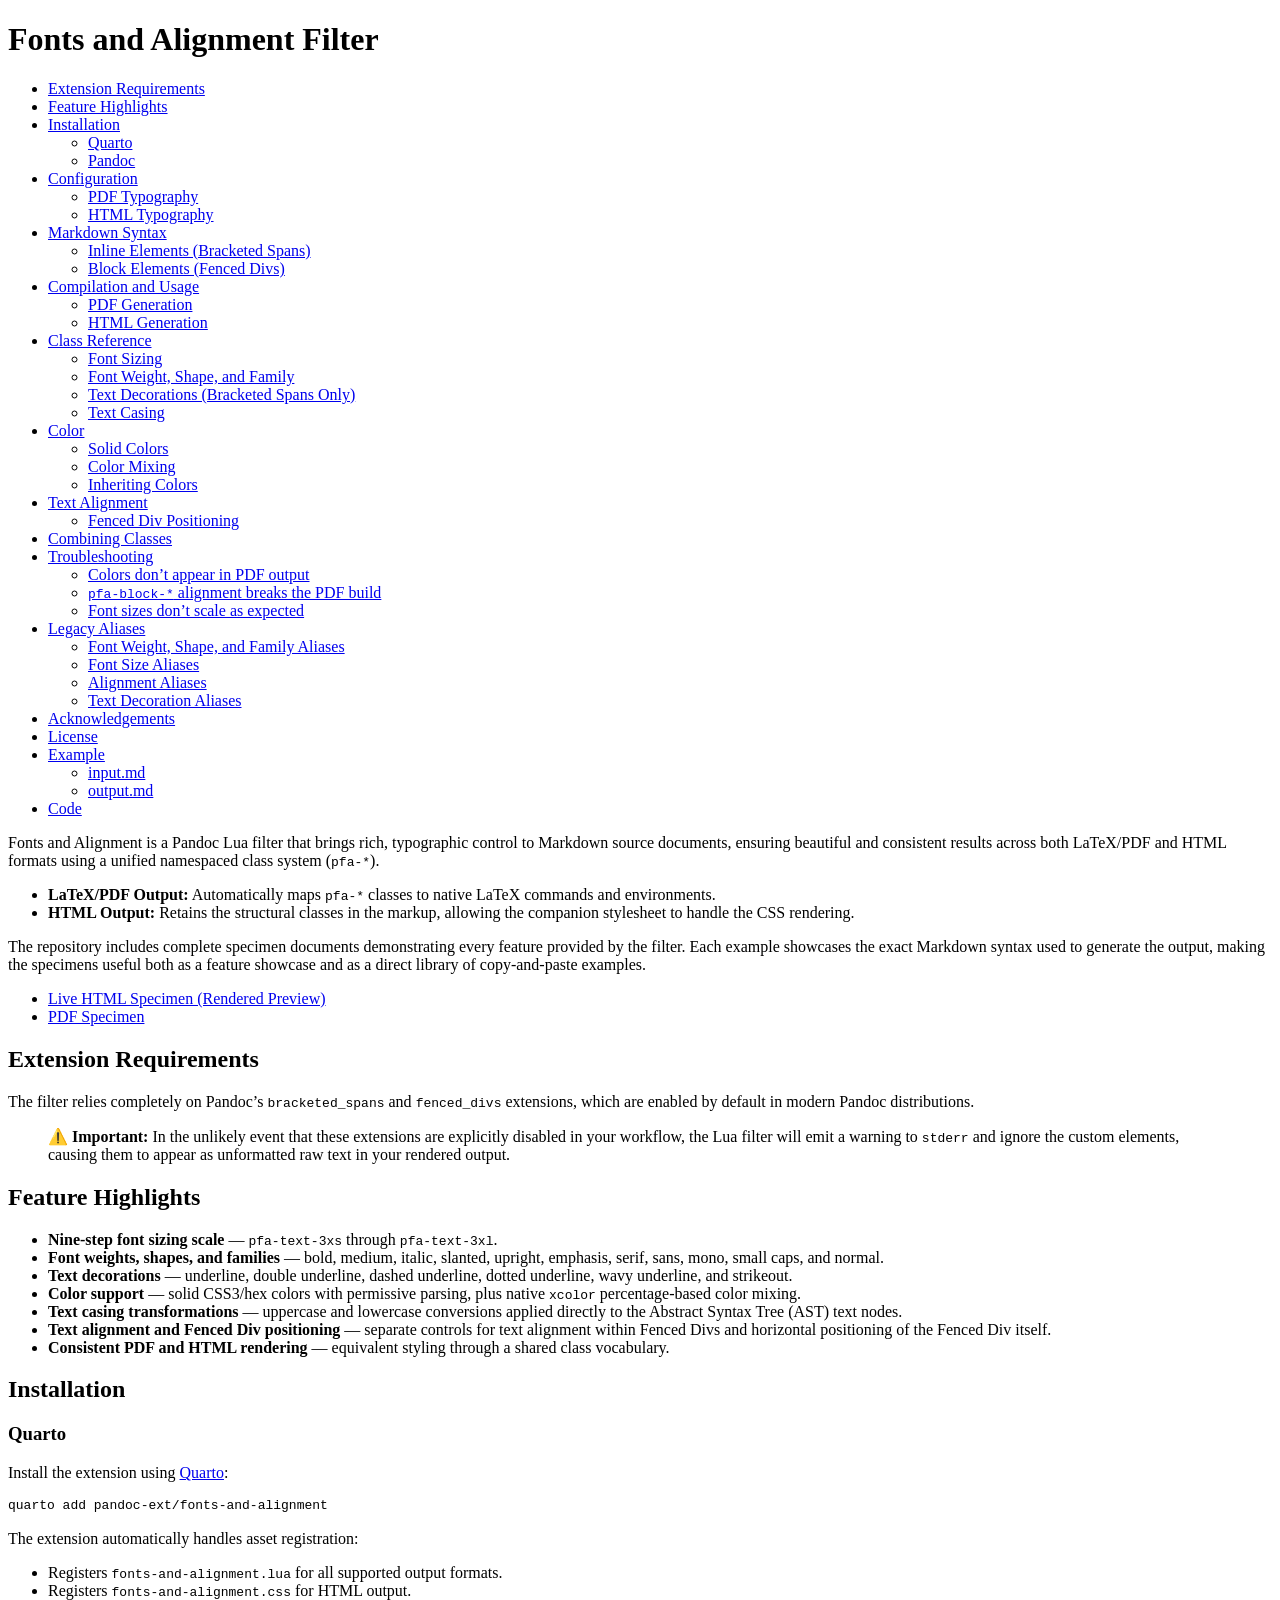
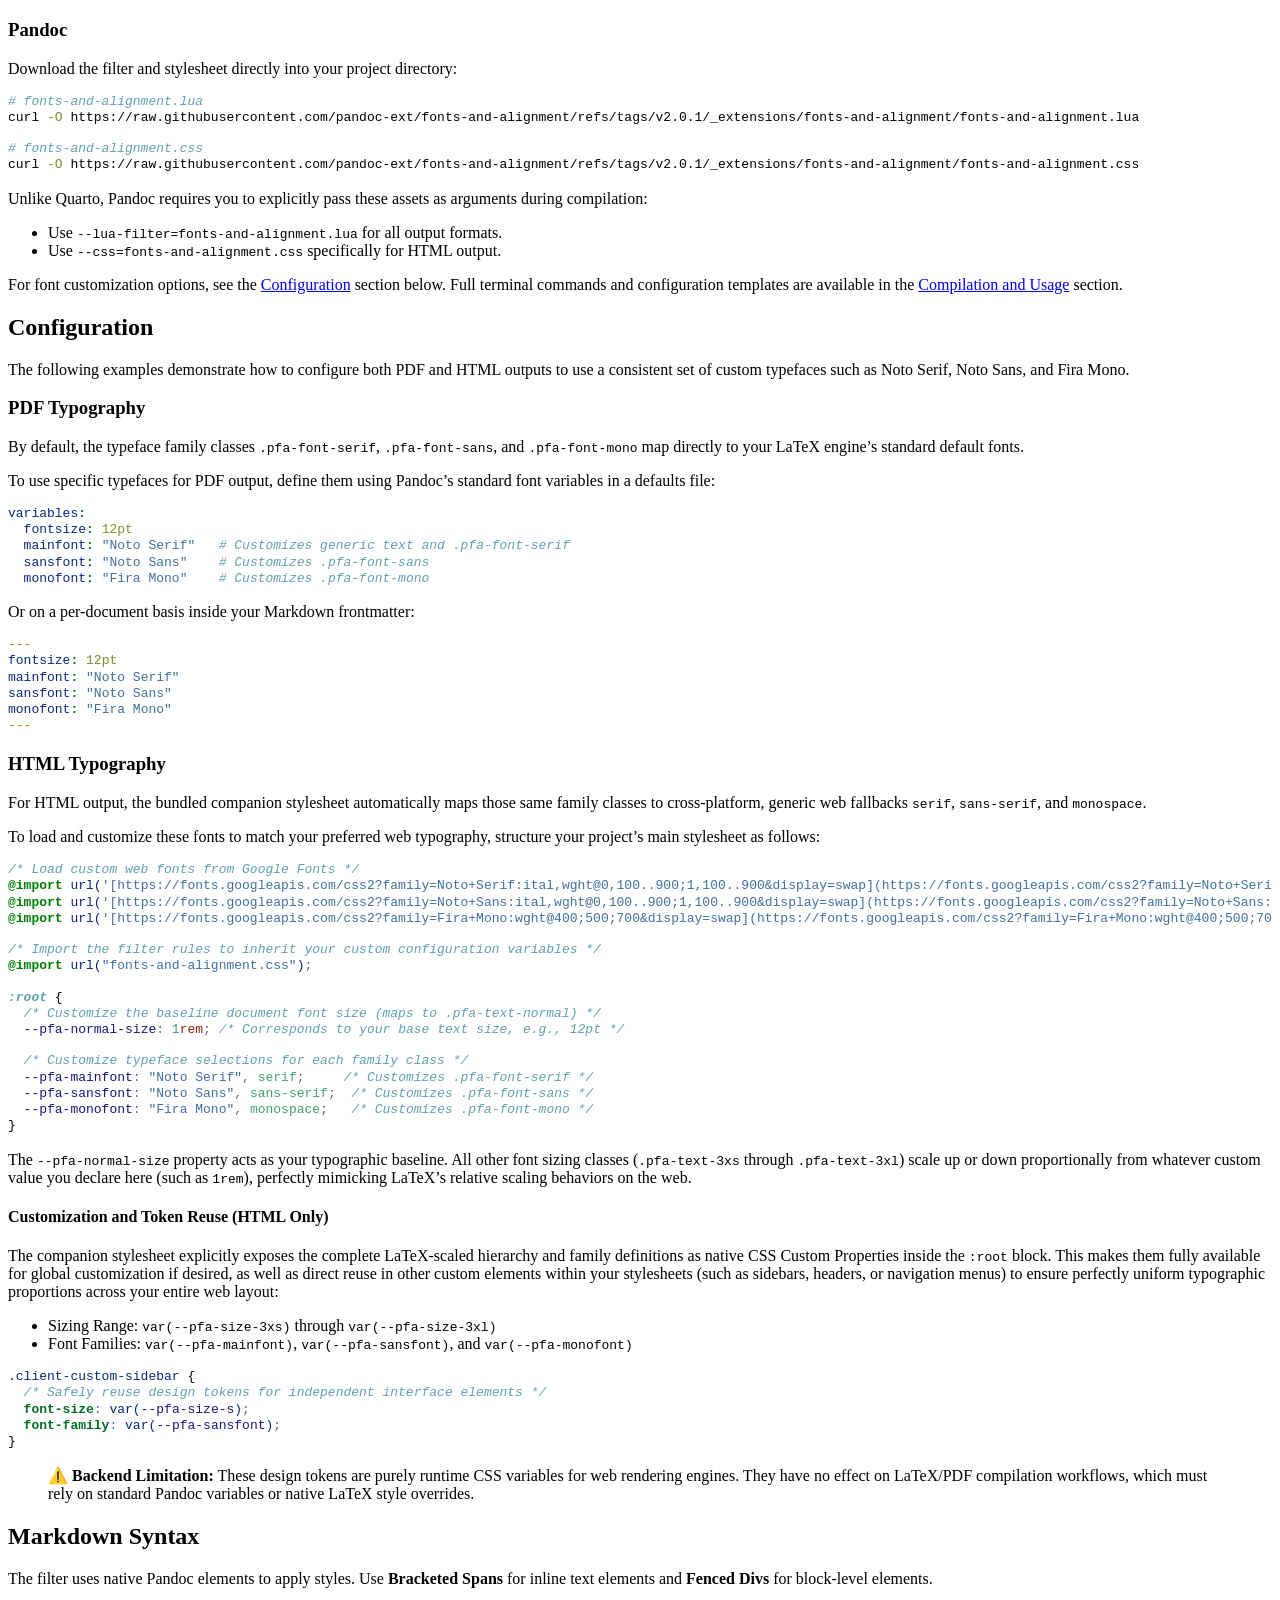
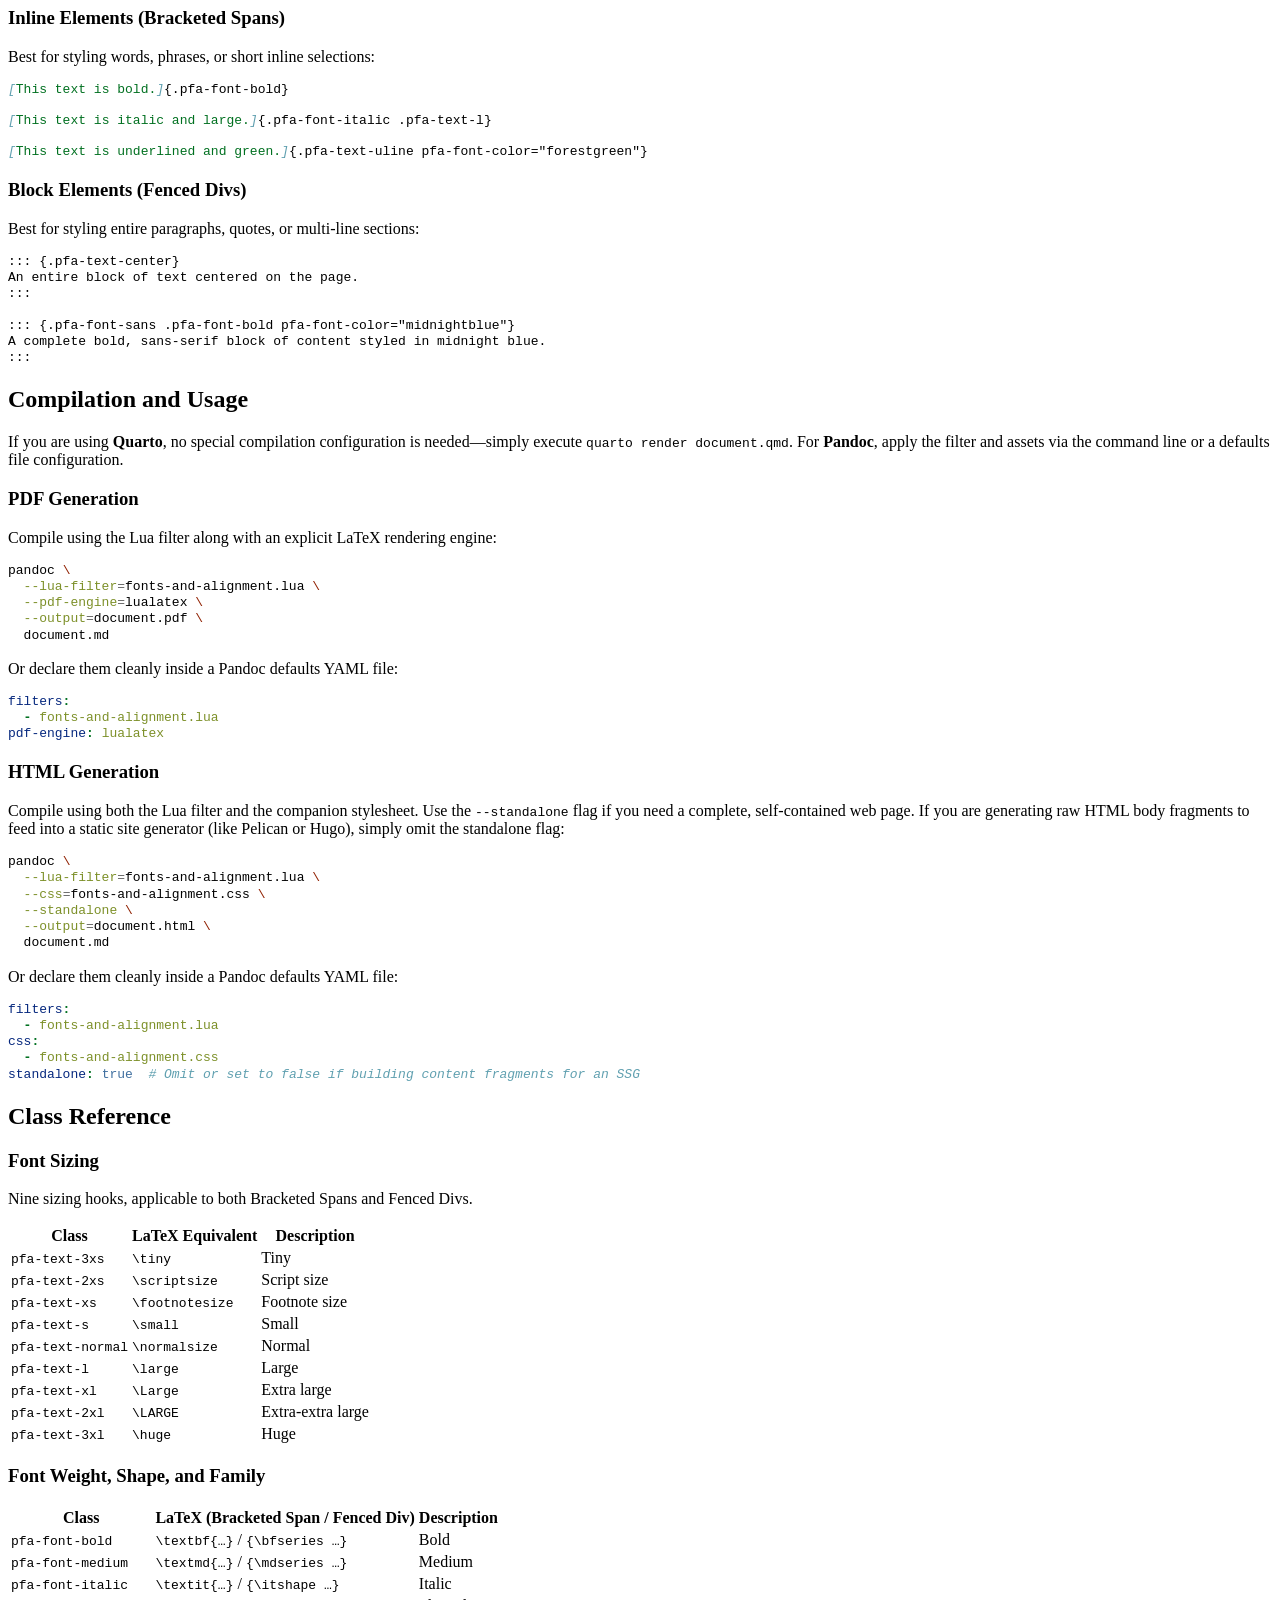
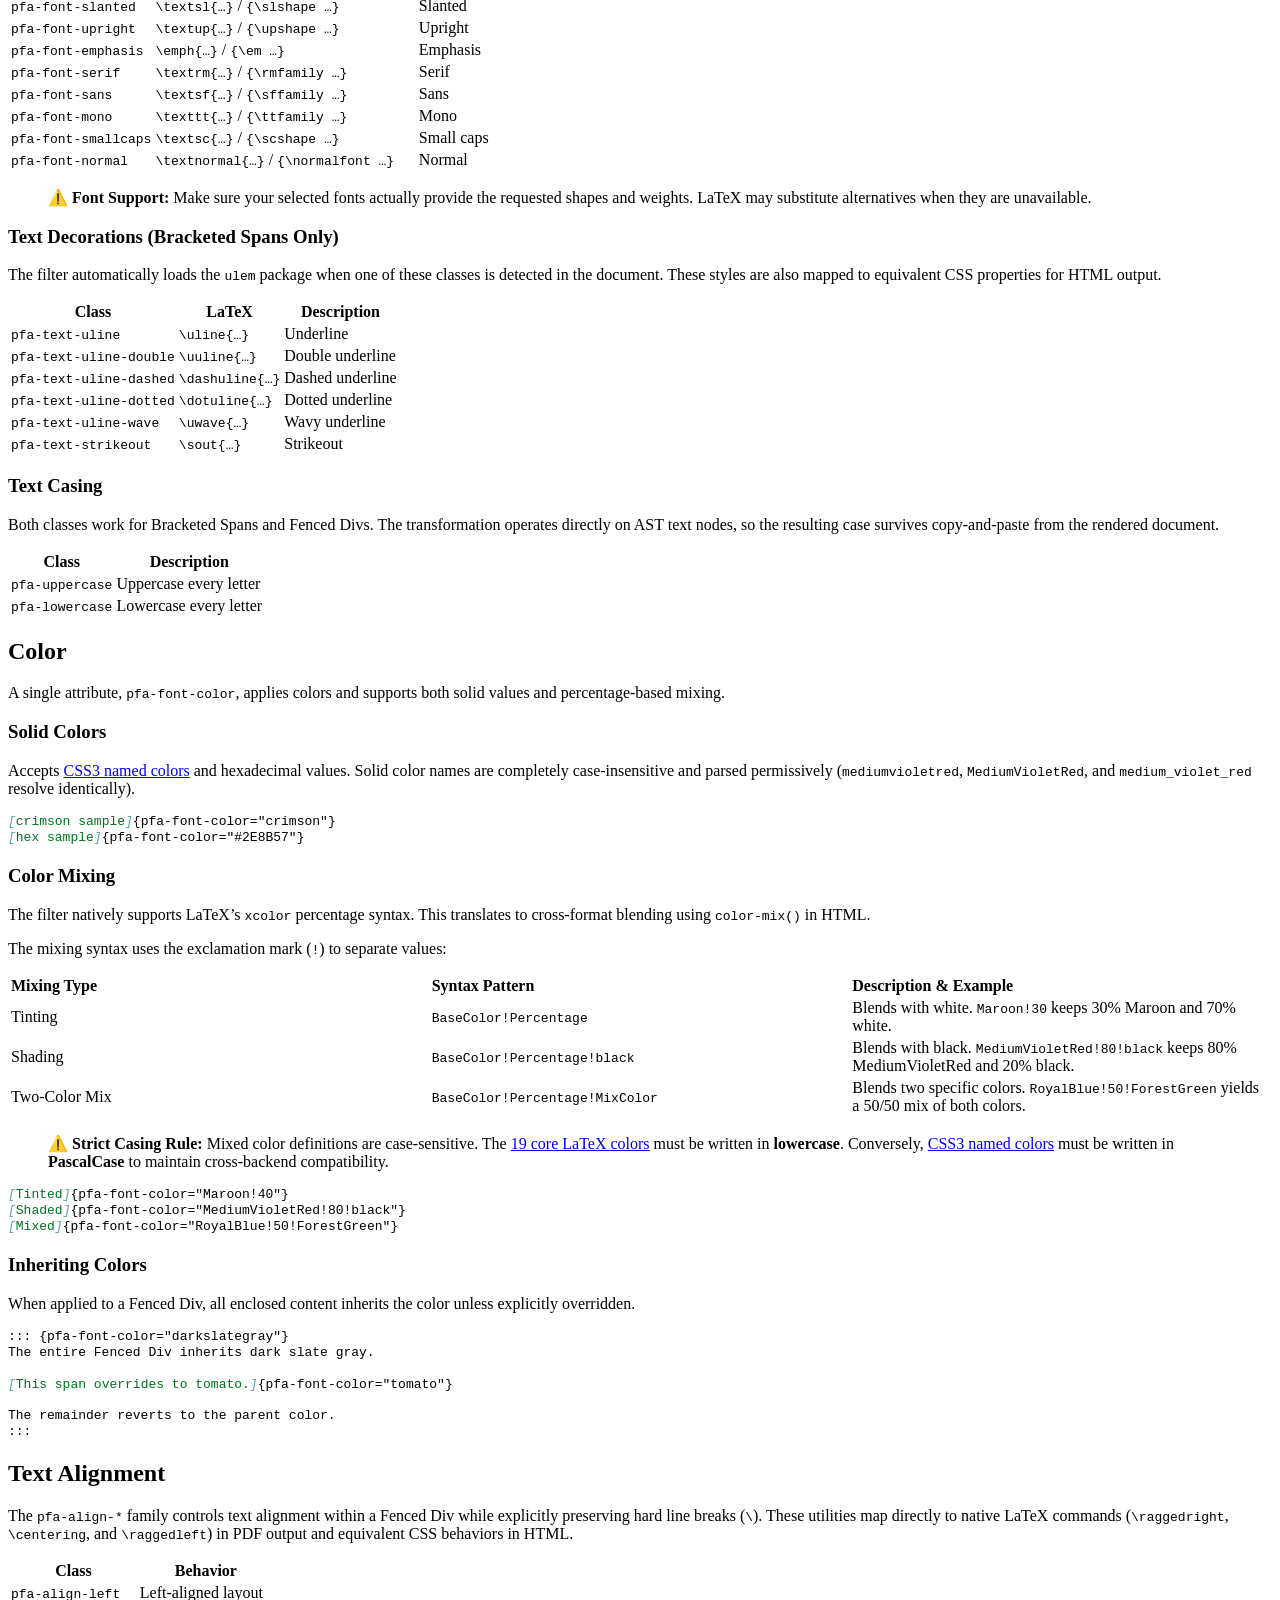
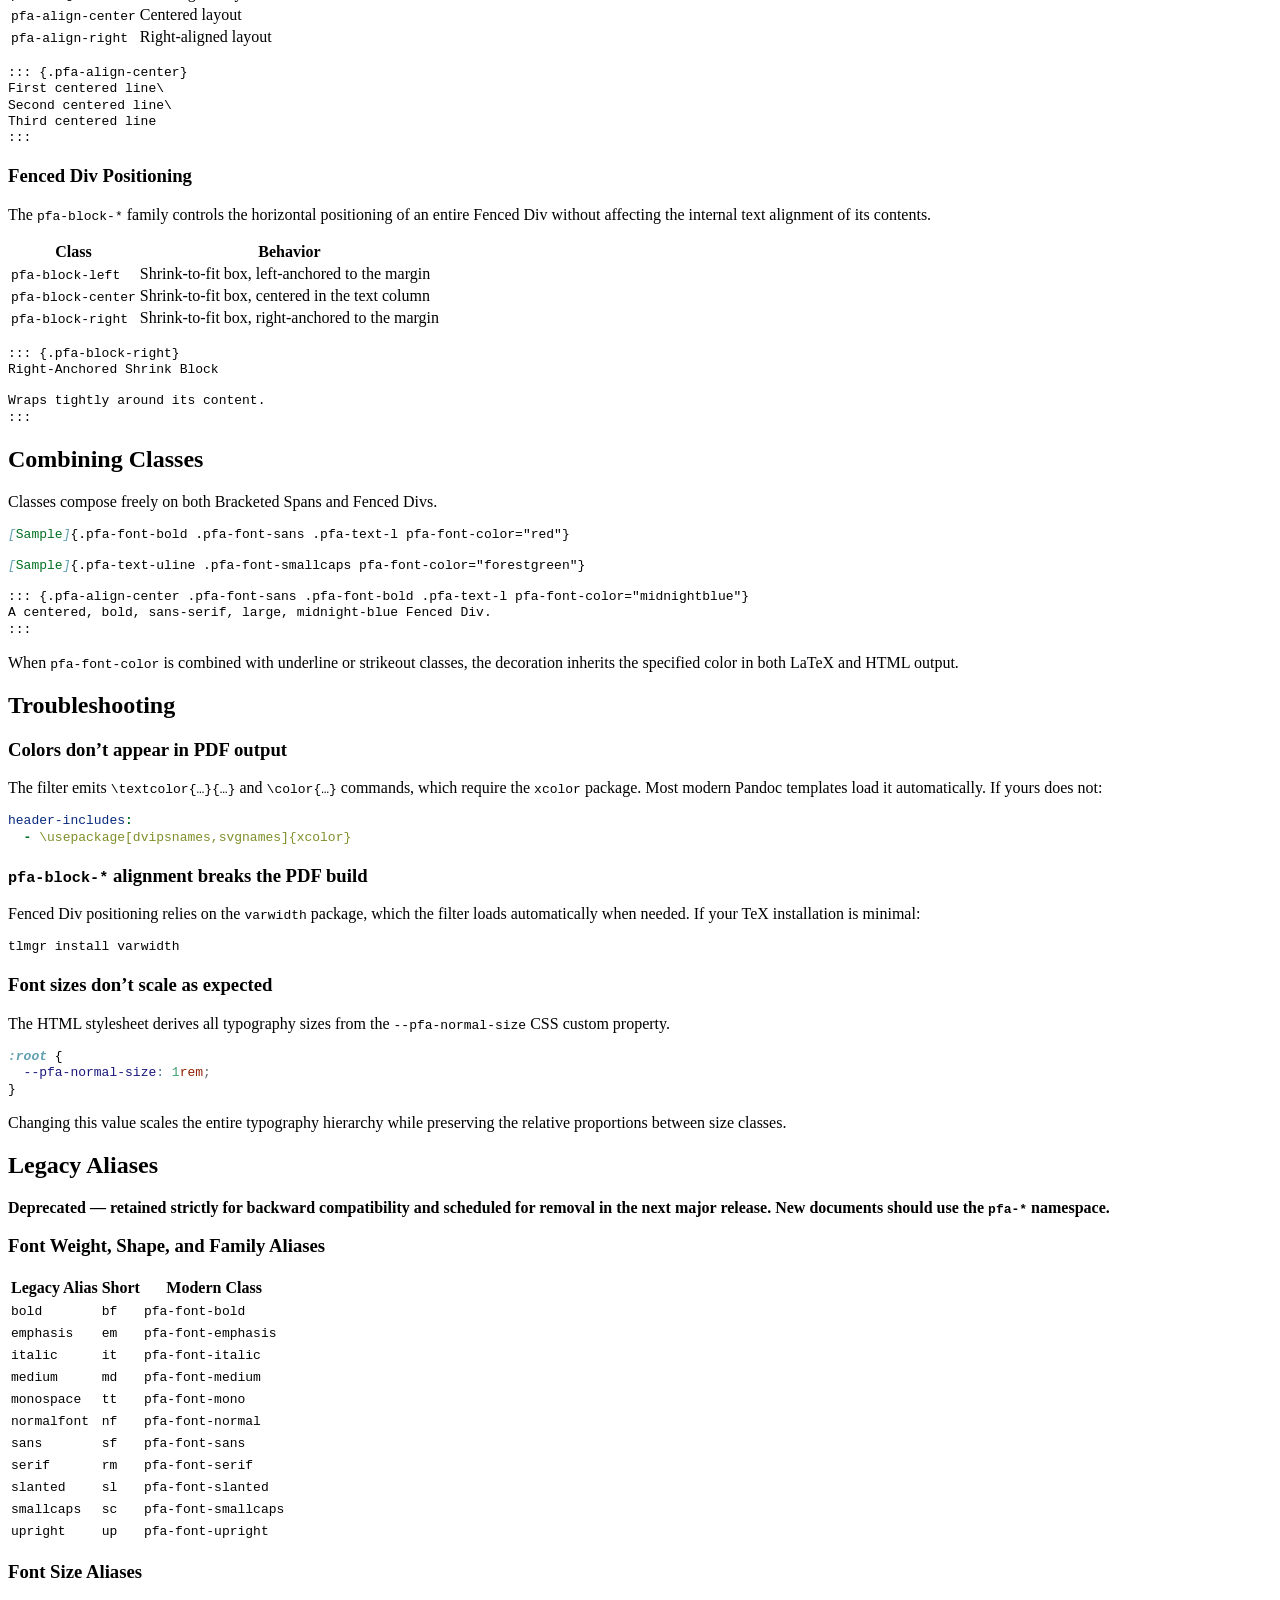
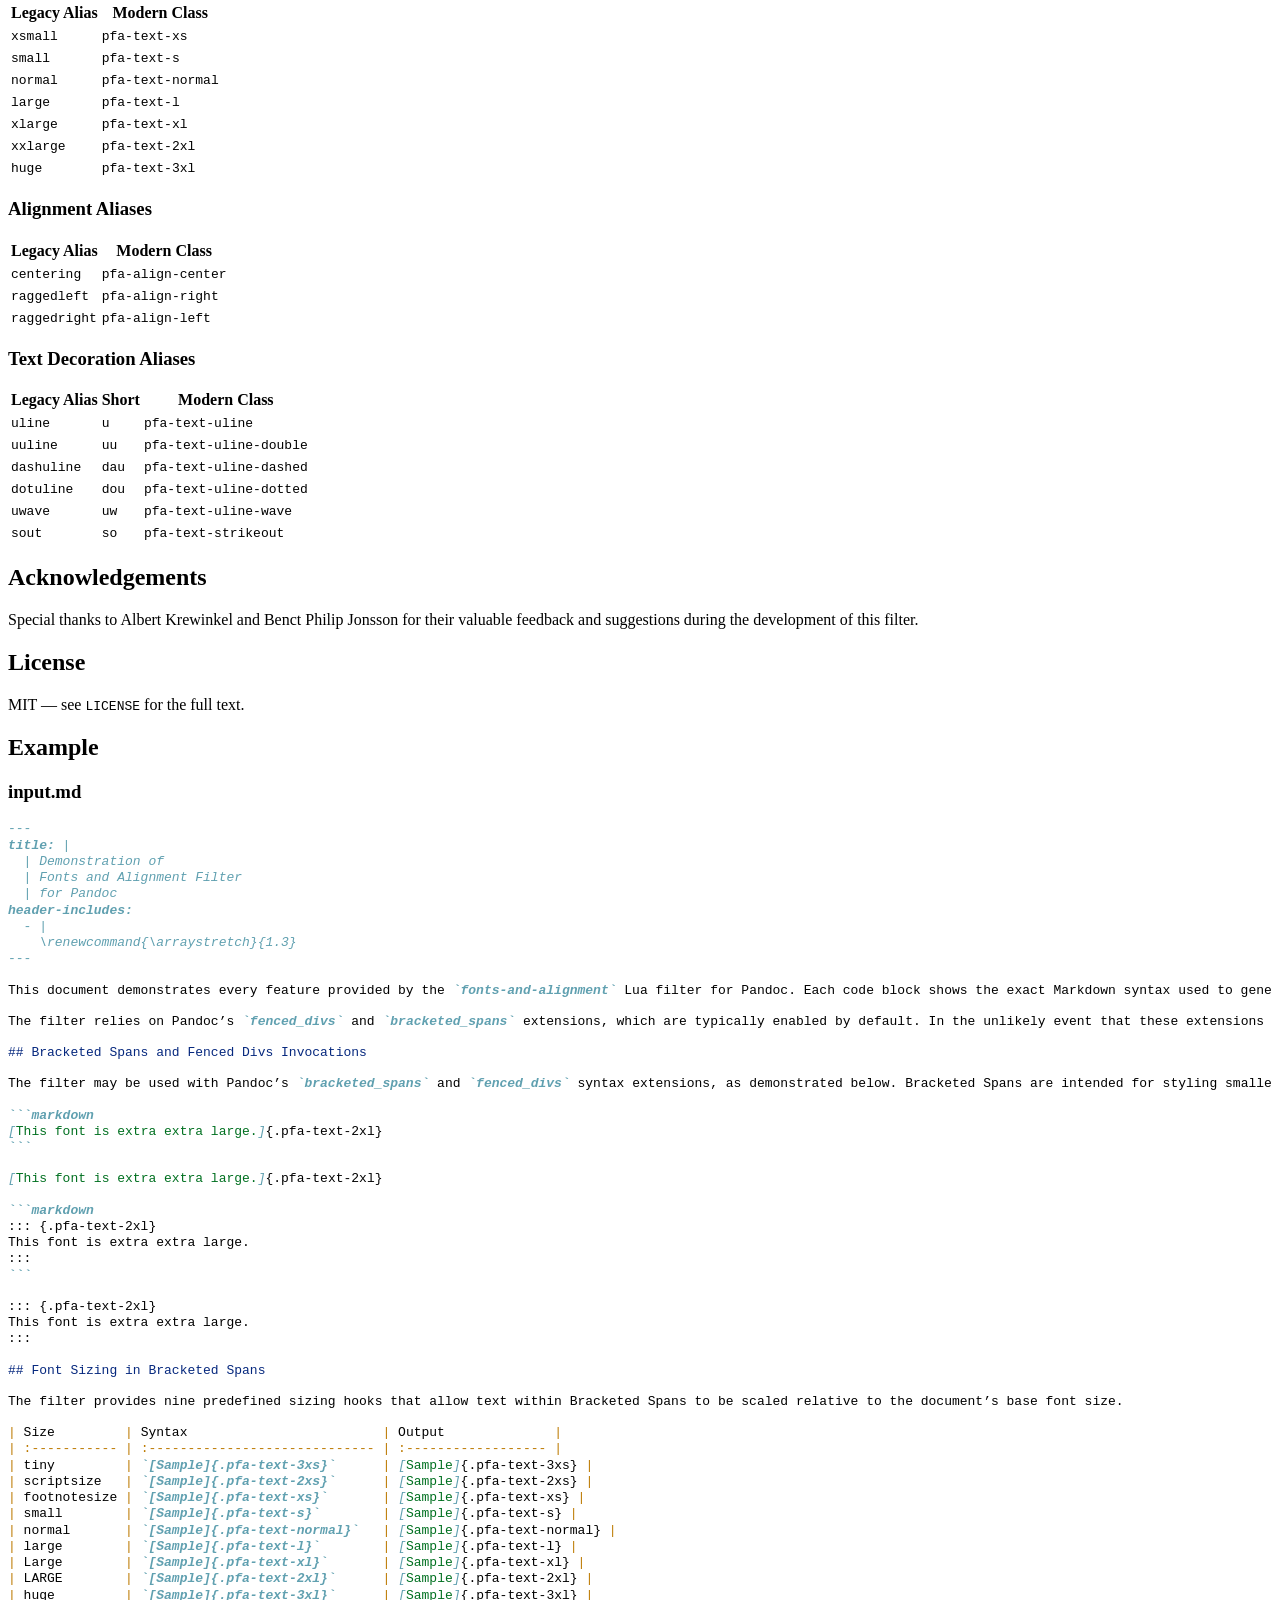
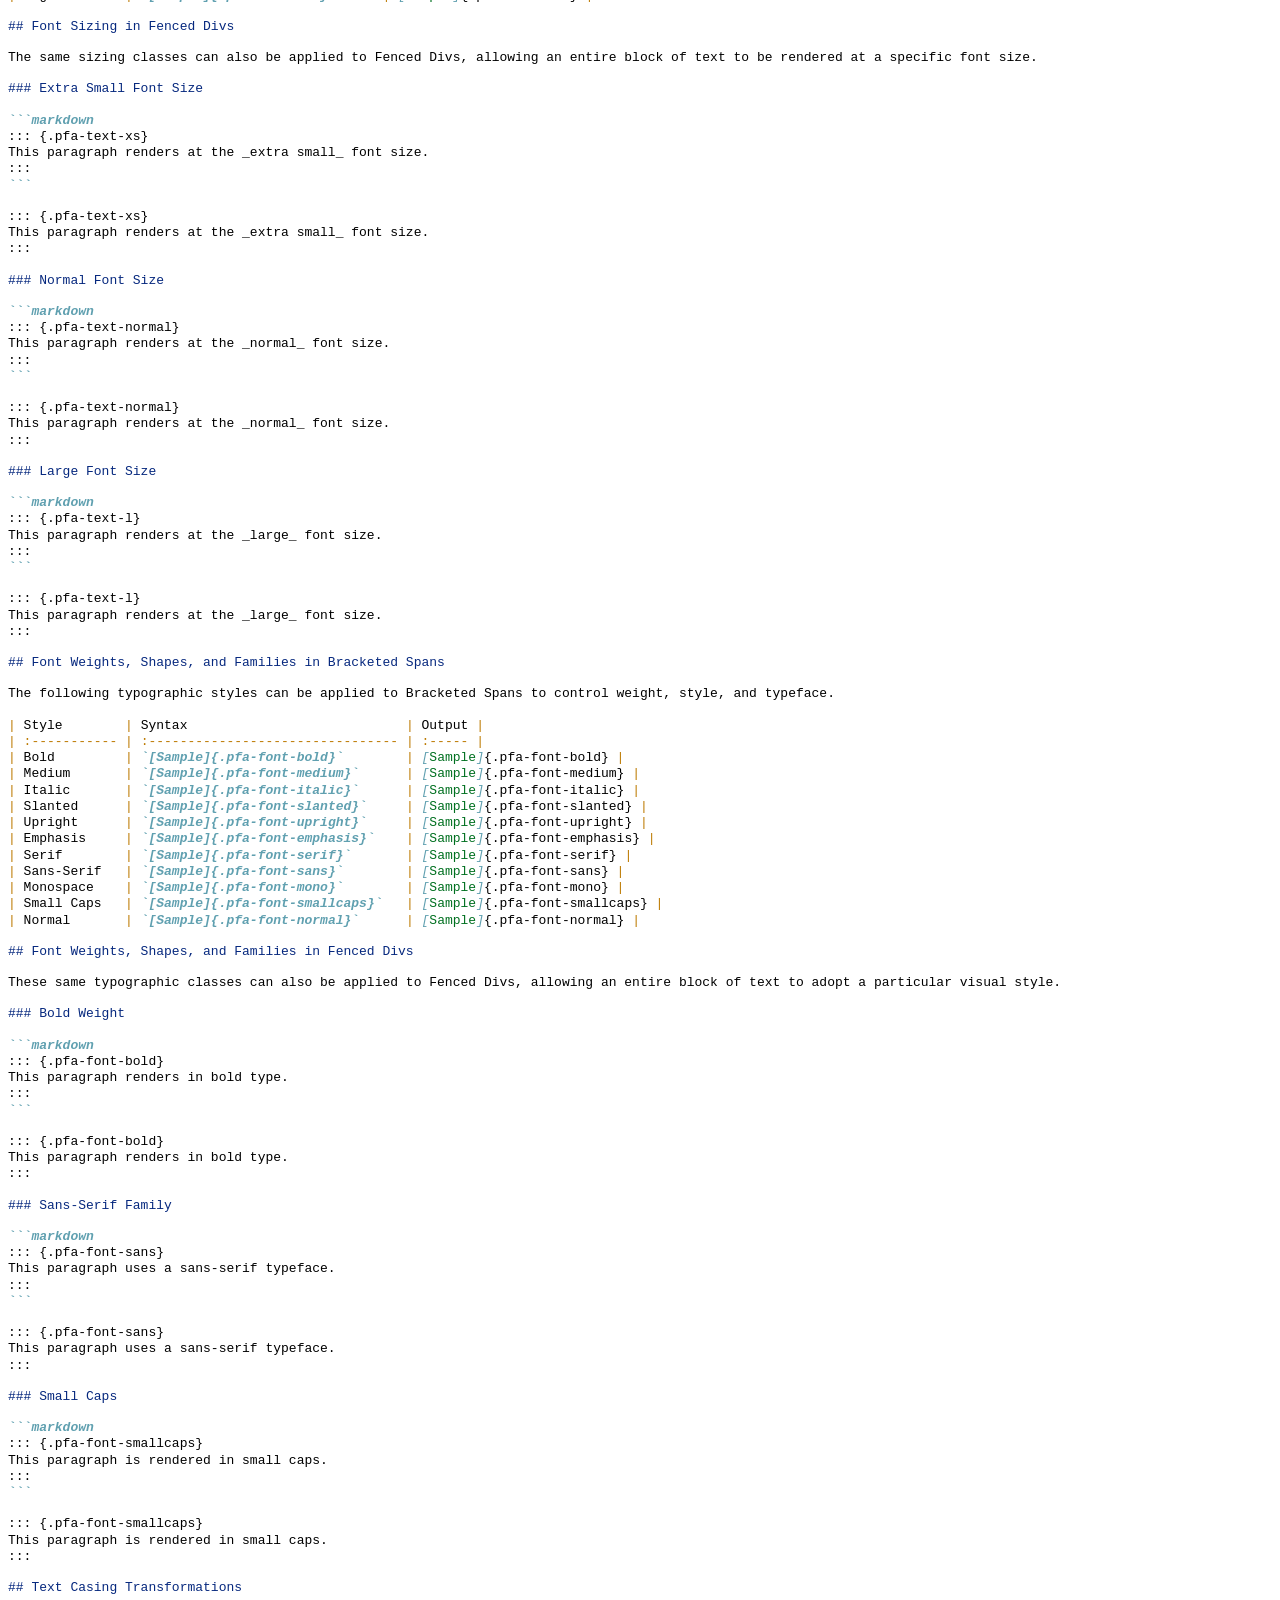
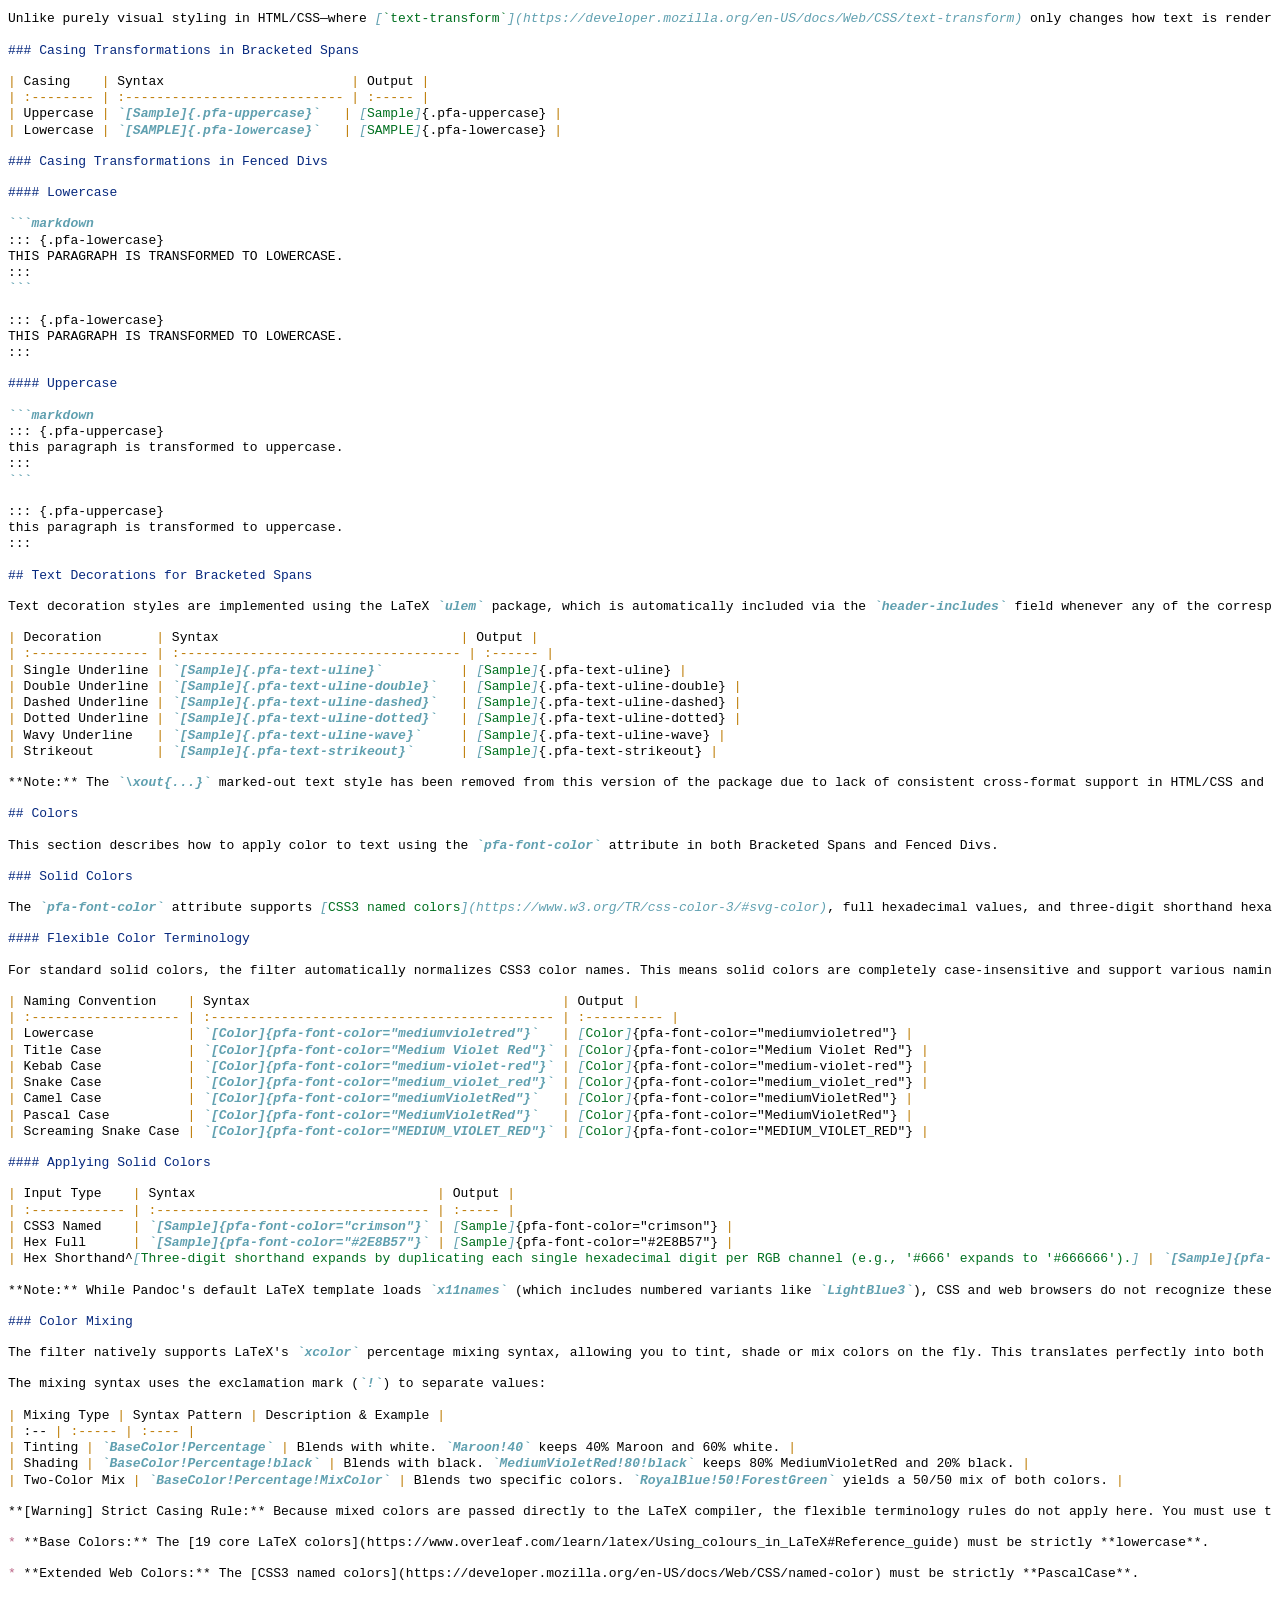
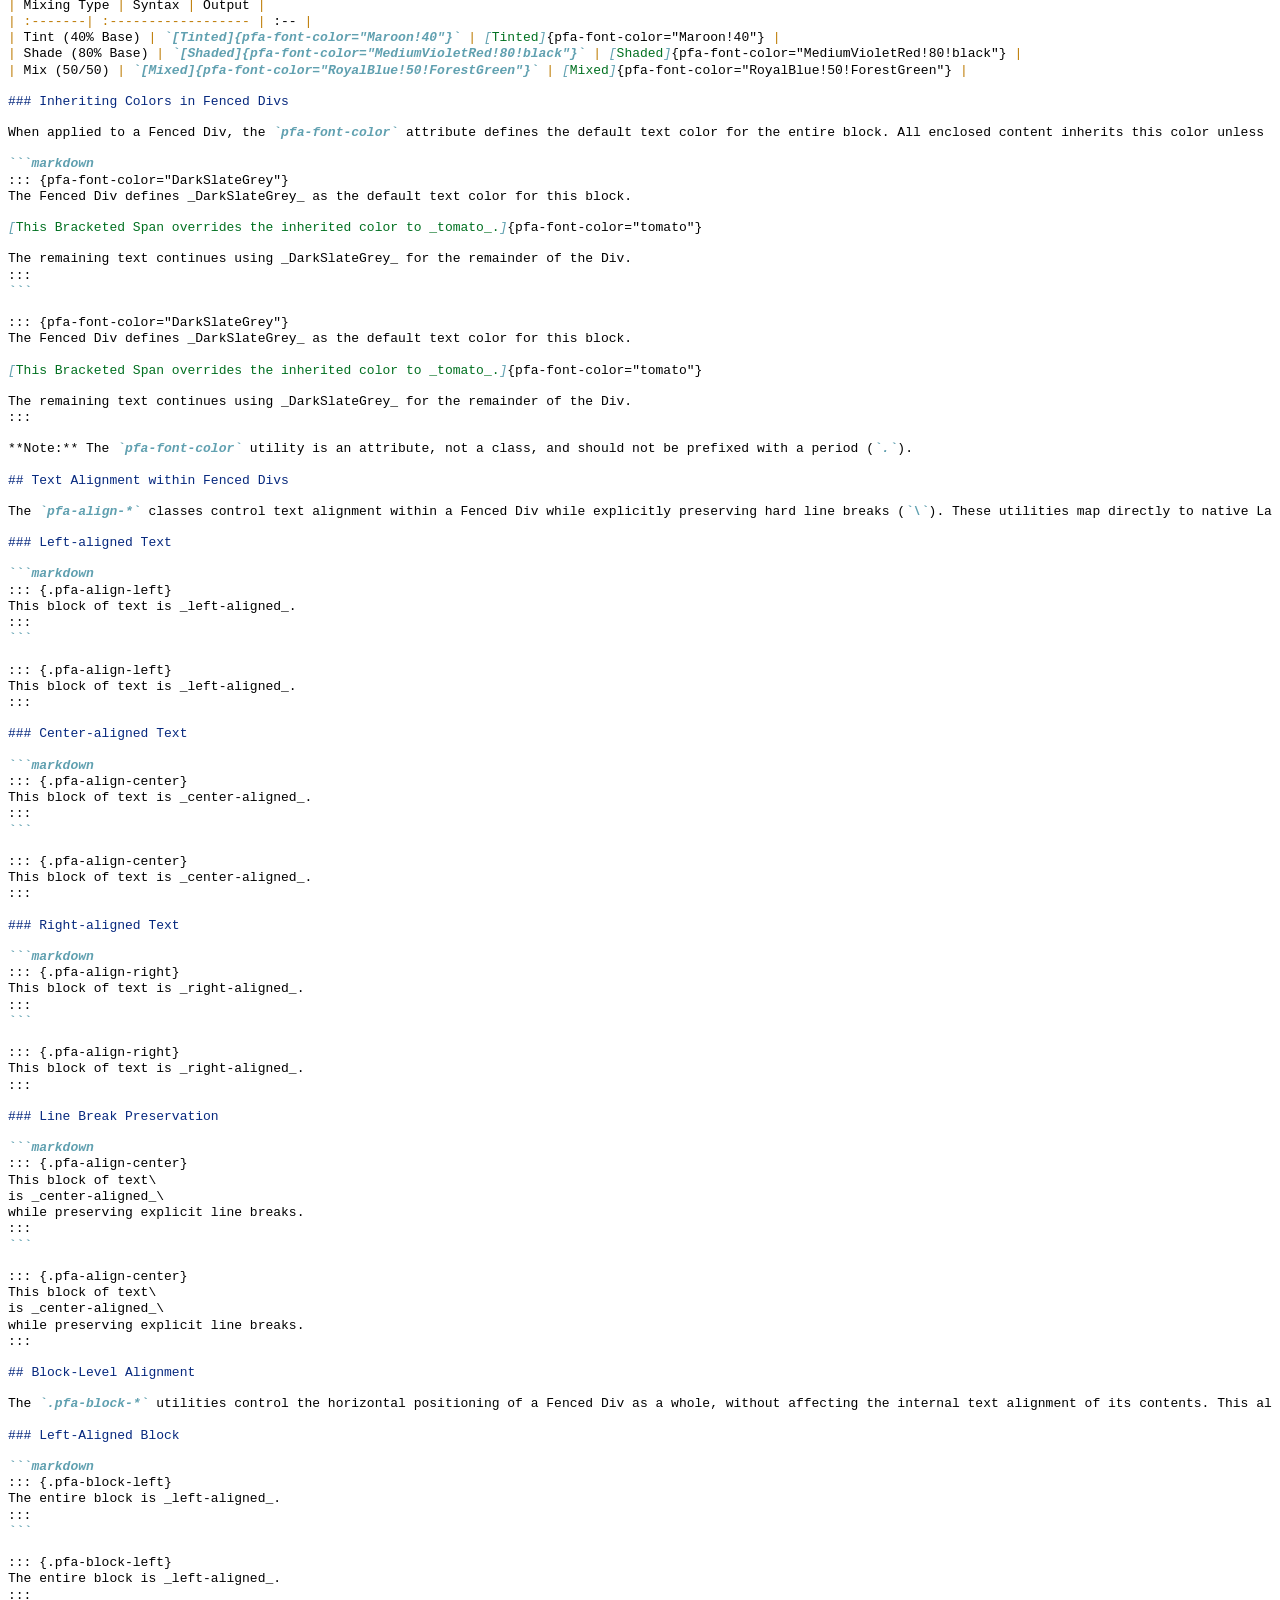
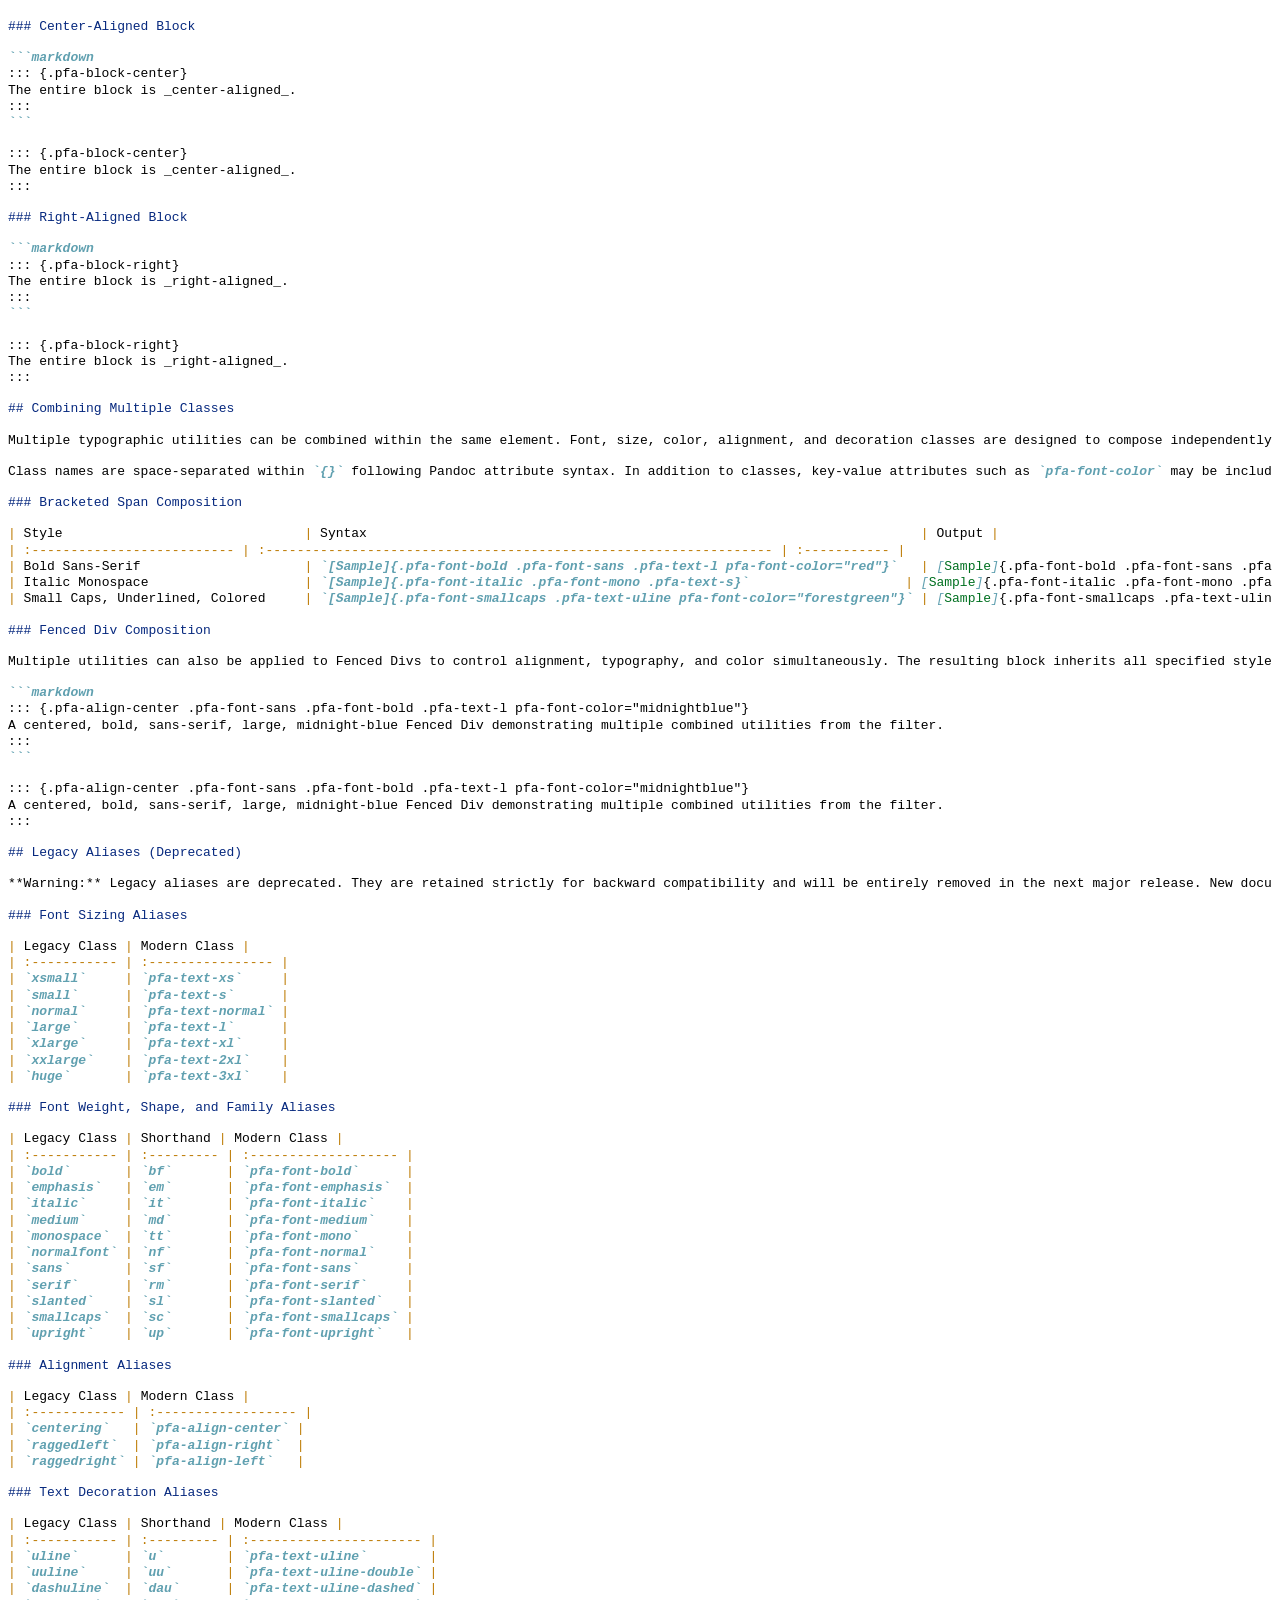
==== docs/index.html @ 6300cf70 "Initial commit of the pullquote Lua filter" ====
<!DOCTYPE html>
<html xmlns="http://www.w3.org/1999/xhtml">
<head>
  <meta charset="utf-8" />
  <meta name="generator" content="pandoc 3.10" />
  <meta name="viewport" content="width=device-width, initial-scale=1.0, user-scalable=yes" />
  <title>Fonts and Alignment Filter</title>
  <style>
    /* Default styles provided by pandoc.
    ** See https://pandoc.org/MANUAL.html#variables-for-html for config info.
    */
    span.smallcaps{font-variant: small-caps;}
    div.columns{display: flex; gap: 1.5em;}
    div.column{flex: auto;}
    @media screen {
    div.columns{gap: min(4vw, 1.5em);}
    div.column{overflow-x: auto;}
    }
    div.hanging-indent{margin-left: 1.5em; text-indent: -1.5em;}
    /* The extra [class] is a hack that increases specificity enough to
       override a similar rule in reveal.js */
    ul.task-list[class]{list-style: none;}
    ul.task-list li input[type="checkbox"] {
      font-size: inherit;
      width: 0.8em;
      margin: 0 0.8em 0.2em -1.6em;
      vertical-align: middle;
    }
    .display.math{display: block; text-align: center; margin: 0.5rem auto;}
    /* CSS for syntax highlighting */
    html { -webkit-text-size-adjust: 100%; }
    pre > code.sourceCode { white-space: pre; position: relative; }
    pre > code.sourceCode > span { display: inline-block; line-height: 1.25; }
    pre > code.sourceCode > span:empty { height: 1.2em; }
    .sourceCode { overflow: visible; }
    code.sourceCode > span { color: inherit; text-decoration: inherit; }
    div.sourceCode { margin: 1em 0; }
    pre.sourceCode { margin: 0; }
    @media screen {
    div.sourceCode { overflow: auto; }
    }
    @media print {
    pre > code.sourceCode { white-space: pre-wrap; }
    pre > code.sourceCode > span { text-indent: -5em; padding-left: 5em; }
    }
    pre.numberSource code
      { counter-reset: source-line 0; }
    pre.numberSource code > span
      { position: relative; left: -4em; counter-increment: source-line; }
    pre.numberSource code > span > a:first-child::before
      { content: counter(source-line);
        position: relative; left: -1em; text-align: right; vertical-align: baseline;
        border: none; display: inline-block;
        -webkit-touch-callout: none; -webkit-user-select: none;
        -khtml-user-select: none; -moz-user-select: none;
        -ms-user-select: none; user-select: none;
        padding: 0 4px; width: 4em;
        color: #aaaaaa;
      }
    pre.numberSource { margin-left: 3em; border-left: 1px solid #aaaaaa;  padding-left: 4px; }
    div.sourceCode
      {   }
    @media screen {
    pre > code.sourceCode > span > a:first-child::before { text-decoration: underline; }
    }
    code span.al { color: #ff0000; font-weight: bold; } /* Alert */
    code span.an { color: #60a0b0; font-weight: bold; font-style: italic; } /* Annotation */
    code span.at { color: #7d9029; } /* Attribute */
    code span.bn { color: #40a070; } /* BaseN */
    code span.bu { color: #008000; } /* BuiltIn */
    code span.cf { color: #007020; font-weight: bold; } /* ControlFlow */
    code span.ch { color: #4070a0; } /* Char */
    code span.cn { color: #880000; } /* Constant */
    code span.co { color: #60a0b0; font-style: italic; } /* Comment */
    code span.cv { color: #60a0b0; font-weight: bold; font-style: italic; } /* CommentVar */
    code span.do { color: #ba2121; font-style: italic; } /* Documentation */
    code span.dt { color: #902000; } /* DataType */
    code span.dv { color: #40a070; } /* DecVal */
    code span.er { color: #ff0000; font-weight: bold; } /* Error */
    code span.ex { } /* Extension */
    code span.fl { color: #40a070; } /* Float */
    code span.fu { color: #06287e; } /* Function */
    code span.im { color: #008000; font-weight: bold; } /* Import */
    code span.in { color: #60a0b0; font-weight: bold; font-style: italic; } /* Information */
    code span.kw { color: #007020; font-weight: bold; } /* Keyword */
    code span.op { color: #666666; } /* Operator */
    code span.ot { color: #007020; } /* Other */
    code span.pp { color: #bc7a00; } /* Preprocessor */
    code span.sc { color: #4070a0; } /* SpecialChar */
    code span.ss { color: #bb6688; } /* SpecialString */
    code span.st { color: #4070a0; } /* String */
    code span.va { color: #19177c; } /* Variable */
    code span.vs { color: #4070a0; } /* VerbatimString */
    code span.wa { color: #60a0b0; font-weight: bold; font-style: italic; } /* Warning */
  </style>
  <link rel="stylesheet" href="style.css" />
</head>
<body>
<header id="title-block-header">
<h1 class="title">Fonts and Alignment Filter</h1>
</header>
<nav id="TOC" role="doc-toc">
<ul>
<li><a href="#extension-requirements"
id="toc-extension-requirements">Extension Requirements</a></li>
<li><a href="#feature-highlights" id="toc-feature-highlights">Feature
Highlights</a></li>
<li><a href="#installation" id="toc-installation">Installation</a>
<ul>
<li><a href="#quarto" id="toc-quarto">Quarto</a></li>
<li><a href="#pandoc" id="toc-pandoc">Pandoc</a></li>
</ul></li>
<li><a href="#configuration" id="toc-configuration">Configuration</a>
<ul>
<li><a href="#pdf-typography" id="toc-pdf-typography">PDF
Typography</a></li>
<li><a href="#html-typography" id="toc-html-typography">HTML
Typography</a></li>
</ul></li>
<li><a href="#markdown-syntax" id="toc-markdown-syntax">Markdown
Syntax</a>
<ul>
<li><a href="#inline-elements-bracketed-spans"
id="toc-inline-elements-bracketed-spans">Inline Elements (Bracketed
Spans)</a></li>
<li><a href="#block-elements-fenced-divs"
id="toc-block-elements-fenced-divs">Block Elements (Fenced
Divs)</a></li>
</ul></li>
<li><a href="#compilation-and-usage"
id="toc-compilation-and-usage">Compilation and Usage</a>
<ul>
<li><a href="#pdf-generation" id="toc-pdf-generation">PDF
Generation</a></li>
<li><a href="#html-generation" id="toc-html-generation">HTML
Generation</a></li>
</ul></li>
<li><a href="#class-reference" id="toc-class-reference">Class
Reference</a>
<ul>
<li><a href="#font-sizing" id="toc-font-sizing">Font Sizing</a></li>
<li><a href="#font-weight-shape-and-family"
id="toc-font-weight-shape-and-family">Font Weight, Shape, and
Family</a></li>
<li><a href="#text-decorations-bracketed-spans-only"
id="toc-text-decorations-bracketed-spans-only">Text Decorations
(Bracketed Spans Only)</a></li>
<li><a href="#text-casing" id="toc-text-casing">Text Casing</a></li>
</ul></li>
<li><a href="#color" id="toc-color">Color</a>
<ul>
<li><a href="#solid-colors" id="toc-solid-colors">Solid Colors</a></li>
<li><a href="#color-mixing" id="toc-color-mixing">Color Mixing</a></li>
<li><a href="#inheriting-colors" id="toc-inheriting-colors">Inheriting
Colors</a></li>
</ul></li>
<li><a href="#text-alignment" id="toc-text-alignment">Text Alignment</a>
<ul>
<li><a href="#fenced-div-positioning"
id="toc-fenced-div-positioning">Fenced Div Positioning</a></li>
</ul></li>
<li><a href="#combining-classes" id="toc-combining-classes">Combining
Classes</a></li>
<li><a href="#troubleshooting"
id="toc-troubleshooting">Troubleshooting</a>
<ul>
<li><a href="#colors-dont-appear-in-pdf-output"
id="toc-colors-dont-appear-in-pdf-output">Colors don’t appear in PDF
output</a></li>
<li><a href="#pfa-block--alignment-breaks-the-pdf-build"
id="toc-pfa-block--alignment-breaks-the-pdf-build"><code>pfa-block-*</code>
alignment breaks the PDF build</a></li>
<li><a href="#font-sizes-dont-scale-as-expected"
id="toc-font-sizes-dont-scale-as-expected">Font sizes don’t scale as
expected</a></li>
</ul></li>
<li><a href="#legacy-aliases" id="toc-legacy-aliases">Legacy Aliases</a>
<ul>
<li><a href="#font-weight-shape-and-family-aliases"
id="toc-font-weight-shape-and-family-aliases">Font Weight, Shape, and
Family Aliases</a></li>
<li><a href="#font-size-aliases" id="toc-font-size-aliases">Font Size
Aliases</a></li>
<li><a href="#alignment-aliases" id="toc-alignment-aliases">Alignment
Aliases</a></li>
<li><a href="#text-decoration-aliases"
id="toc-text-decoration-aliases">Text Decoration Aliases</a></li>
</ul></li>
<li><a href="#acknowledgements"
id="toc-acknowledgements">Acknowledgements</a></li>
<li><a href="#license" id="toc-license">License</a></li>
<li><a href="#Example" id="toc-Example">Example</a>
<ul>
<li><a href="#input.md" id="toc-input.md">input.md</a></li>
<li><a href="#output.md" id="toc-output.md">output.md</a></li>
</ul></li>
<li><a href="#Code" id="toc-Code">Code</a></li>
</ul>
</nav>
<p>Fonts and Alignment is a Pandoc Lua filter that brings rich,
typographic control to Markdown source documents, ensuring beautiful and
consistent results across both LaTeX/PDF and HTML formats using a
unified namespaced class system (<code>pfa-*</code>).</p>
<ul>
<li><strong>LaTeX/PDF Output:</strong> Automatically maps
<code>pfa-*</code> classes to native LaTeX commands and
environments.</li>
<li><strong>HTML Output:</strong> Retains the structural classes in the
markup, allowing the companion stylesheet to handle the CSS
rendering.</li>
</ul>
<p>The repository includes complete specimen documents demonstrating
every feature provided by the filter. Each example showcases the exact
Markdown syntax used to generate the output, making the specimens useful
both as a feature showcase and as a direct library of copy-and-paste
examples.</p>
<ul>
<li><a
href="https://htmlpreview.github.io/?https://github.com/pandoc-ext/fonts-and-alignment/blob/main/docs/input.html">Live
HTML Specimen (Rendered Preview)</a></li>
<li><a href="docs/input.pdf">PDF Specimen</a></li>
</ul>
<h2 id="extension-requirements">Extension Requirements</h2>
<p>The filter relies completely on Pandoc’s <code>bracketed_spans</code>
and <code>fenced_divs</code> extensions, which are enabled by default in
modern Pandoc distributions.</p>
<blockquote>
<p>⚠️ <strong>Important:</strong> In the unlikely event that these
extensions are explicitly disabled in your workflow, the Lua filter will
emit a warning to <code>stderr</code> and ignore the custom elements,
causing them to appear as unformatted raw text in your rendered
output.</p>
</blockquote>
<h2 id="feature-highlights">Feature Highlights</h2>
<ul>
<li><strong>Nine-step font sizing scale</strong> —
<code>pfa-text-3xs</code> through <code>pfa-text-3xl</code>.</li>
<li><strong>Font weights, shapes, and families</strong> — bold, medium,
italic, slanted, upright, emphasis, serif, sans, mono, small caps, and
normal.</li>
<li><strong>Text decorations</strong> — underline, double underline,
dashed underline, dotted underline, wavy underline, and strikeout.</li>
<li><strong>Color support</strong> — solid CSS3/hex colors with
permissive parsing, plus native <code>xcolor</code> percentage-based
color mixing.</li>
<li><strong>Text casing transformations</strong> — uppercase and
lowercase conversions applied directly to the Abstract Syntax Tree (AST)
text nodes.</li>
<li><strong>Text alignment and Fenced Div positioning</strong> —
separate controls for text alignment within Fenced Divs and horizontal
positioning of the Fenced Div itself.</li>
<li><strong>Consistent PDF and HTML rendering</strong> — equivalent
styling through a shared class vocabulary.</li>
</ul>
<h2 id="installation">Installation</h2>
<h3 id="quarto">Quarto</h3>
<p>Install the extension using <a
href="https://quarto.org">Quarto</a>:</p>
<div class="sourceCode" id="cb1"><pre
class="sourceCode bash"><code class="sourceCode bash"><span id="cb1-1"><a href="#cb1-1" aria-hidden="true" tabindex="-1"></a><span class="ex">quarto</span> add pandoc-ext/fonts-and-alignment</span></code></pre></div>
<p>The extension automatically handles asset registration:</p>
<ul>
<li>Registers <code>fonts-and-alignment.lua</code> for all supported
output formats.</li>
<li>Registers <code>fonts-and-alignment.css</code> for HTML output.</li>
</ul>
<h3 id="pandoc">Pandoc</h3>
<p>Download the filter and stylesheet directly into your project
directory:</p>
<div class="sourceCode" id="cb2"><pre
class="sourceCode bash"><code class="sourceCode bash"><span id="cb2-1"><a href="#cb2-1" aria-hidden="true" tabindex="-1"></a><span class="co"># fonts-and-alignment.lua</span></span>
<span id="cb2-2"><a href="#cb2-2" aria-hidden="true" tabindex="-1"></a><span class="ex">curl</span> <span class="at">-O</span> https://raw.githubusercontent.com/pandoc-ext/fonts-and-alignment/refs/tags/v2.0.1/_extensions/fonts-and-alignment/fonts-and-alignment.lua</span>
<span id="cb2-3"><a href="#cb2-3" aria-hidden="true" tabindex="-1"></a></span>
<span id="cb2-4"><a href="#cb2-4" aria-hidden="true" tabindex="-1"></a><span class="co"># fonts-and-alignment.css</span></span>
<span id="cb2-5"><a href="#cb2-5" aria-hidden="true" tabindex="-1"></a><span class="ex">curl</span> <span class="at">-O</span> https://raw.githubusercontent.com/pandoc-ext/fonts-and-alignment/refs/tags/v2.0.1/_extensions/fonts-and-alignment/fonts-and-alignment.css</span></code></pre></div>
<p>Unlike Quarto, Pandoc requires you to explicitly pass these assets as
arguments during compilation:</p>
<ul>
<li>Use <code>--lua-filter=fonts-and-alignment.lua</code> for all output
formats.</li>
<li>Use <code>--css=fonts-and-alignment.css</code> specifically for HTML
output.</li>
</ul>
<p>For font customization options, see the <a
href="#configuration">Configuration</a> section below. Full terminal
commands and configuration templates are available in the <a
href="#compilation-and-usage">Compilation and Usage</a> section.</p>
<h2 id="configuration">Configuration</h2>
<p>The following examples demonstrate how to configure both PDF and HTML
outputs to use a consistent set of custom typefaces such as Noto Serif,
Noto Sans, and Fira Mono.</p>
<h3 id="pdf-typography">PDF Typography</h3>
<p>By default, the typeface family classes <code>.pfa-font-serif</code>,
<code>.pfa-font-sans</code>, and <code>.pfa-font-mono</code> map
directly to your LaTeX engine’s standard default fonts.</p>
<p>To use specific typefaces for PDF output, define them using Pandoc’s
standard font variables in a defaults file:</p>
<div class="sourceCode" id="cb3"><pre
class="sourceCode yaml"><code class="sourceCode yaml"><span id="cb3-1"><a href="#cb3-1" aria-hidden="true" tabindex="-1"></a><span class="fu">variables</span><span class="kw">:</span></span>
<span id="cb3-2"><a href="#cb3-2" aria-hidden="true" tabindex="-1"></a><span class="at">  </span><span class="fu">fontsize</span><span class="kw">:</span><span class="at"> 12pt</span></span>
<span id="cb3-3"><a href="#cb3-3" aria-hidden="true" tabindex="-1"></a><span class="at">  </span><span class="fu">mainfont</span><span class="kw">:</span><span class="at"> </span><span class="st">&quot;Noto Serif&quot;</span><span class="co">   # Customizes generic text and .pfa-font-serif</span></span>
<span id="cb3-4"><a href="#cb3-4" aria-hidden="true" tabindex="-1"></a><span class="at">  </span><span class="fu">sansfont</span><span class="kw">:</span><span class="at"> </span><span class="st">&quot;Noto Sans&quot;</span><span class="co">    # Customizes .pfa-font-sans</span></span>
<span id="cb3-5"><a href="#cb3-5" aria-hidden="true" tabindex="-1"></a><span class="at">  </span><span class="fu">monofont</span><span class="kw">:</span><span class="at"> </span><span class="st">&quot;Fira Mono&quot;</span><span class="co">    # Customizes .pfa-font-mono</span></span></code></pre></div>
<p>Or on a per-document basis inside your Markdown frontmatter:</p>
<div class="sourceCode" id="cb4"><pre
class="sourceCode yaml"><code class="sourceCode yaml"><span id="cb4-1"><a href="#cb4-1" aria-hidden="true" tabindex="-1"></a><span class="pp">---</span></span>
<span id="cb4-2"><a href="#cb4-2" aria-hidden="true" tabindex="-1"></a><span class="fu">fontsize</span><span class="kw">:</span><span class="at"> 12pt</span></span>
<span id="cb4-3"><a href="#cb4-3" aria-hidden="true" tabindex="-1"></a><span class="fu">mainfont</span><span class="kw">:</span><span class="at"> </span><span class="st">&quot;Noto Serif&quot;</span></span>
<span id="cb4-4"><a href="#cb4-4" aria-hidden="true" tabindex="-1"></a><span class="fu">sansfont</span><span class="kw">:</span><span class="at"> </span><span class="st">&quot;Noto Sans&quot;</span></span>
<span id="cb4-5"><a href="#cb4-5" aria-hidden="true" tabindex="-1"></a><span class="fu">monofont</span><span class="kw">:</span><span class="at"> </span><span class="st">&quot;Fira Mono&quot;</span></span>
<span id="cb4-6"><a href="#cb4-6" aria-hidden="true" tabindex="-1"></a><span class="pp">---</span></span></code></pre></div>
<h3 id="html-typography">HTML Typography</h3>
<p>For HTML output, the bundled companion stylesheet automatically maps
those same family classes to cross-platform, generic web fallbacks
<code>serif</code>, <code>sans-serif</code>, and
<code>monospace</code>.</p>
<p>To load and customize these fonts to match your preferred web
typography, structure your project’s main stylesheet as follows:</p>
<div class="sourceCode" id="cb5"><pre
class="sourceCode css"><code class="sourceCode css"><span id="cb5-1"><a href="#cb5-1" aria-hidden="true" tabindex="-1"></a><span class="co">/* Load custom web fonts from Google Fonts */</span></span>
<span id="cb5-2"><a href="#cb5-2" aria-hidden="true" tabindex="-1"></a><span class="im">@import</span> <span class="fu">url(</span><span class="st">&#39;[https://fonts.googleapis.com/css2?family=Noto+Serif:ital,wght@0,100..900;1,100..900&amp;display=swap](https://fonts.googleapis.com/css2?family=Noto+Serif:ital,wght@0,100..900;1,100..900&amp;display=swap)&#39;</span><span class="fu">)</span><span class="op">;</span></span>
<span id="cb5-3"><a href="#cb5-3" aria-hidden="true" tabindex="-1"></a><span class="im">@import</span> <span class="fu">url(</span><span class="st">&#39;[https://fonts.googleapis.com/css2?family=Noto+Sans:ital,wght@0,100..900;1,100..900&amp;display=swap](https://fonts.googleapis.com/css2?family=Noto+Sans:ital,wght@0,100..900;1,100..900&amp;display=swap)&#39;</span><span class="fu">)</span><span class="op">;</span></span>
<span id="cb5-4"><a href="#cb5-4" aria-hidden="true" tabindex="-1"></a><span class="im">@import</span> <span class="fu">url(</span><span class="st">&#39;[https://fonts.googleapis.com/css2?family=Fira+Mono:wght@400;500;700&amp;display=swap](https://fonts.googleapis.com/css2?family=Fira+Mono:wght@400;500;700&amp;display=swap)&#39;</span><span class="fu">)</span><span class="op">;</span></span>
<span id="cb5-5"><a href="#cb5-5" aria-hidden="true" tabindex="-1"></a></span>
<span id="cb5-6"><a href="#cb5-6" aria-hidden="true" tabindex="-1"></a><span class="co">/* Import the filter rules to inherit your custom configuration variables */</span></span>
<span id="cb5-7"><a href="#cb5-7" aria-hidden="true" tabindex="-1"></a><span class="im">@import</span> <span class="fu">url(</span><span class="st">&quot;fonts-and-alignment.css&quot;</span><span class="fu">)</span><span class="op">;</span></span>
<span id="cb5-8"><a href="#cb5-8" aria-hidden="true" tabindex="-1"></a></span>
<span id="cb5-9"><a href="#cb5-9" aria-hidden="true" tabindex="-1"></a><span class="in">:root</span> {</span>
<span id="cb5-10"><a href="#cb5-10" aria-hidden="true" tabindex="-1"></a>  <span class="co">/* Customize the baseline document font size (maps to .pfa-text-normal) */</span></span>
<span id="cb5-11"><a href="#cb5-11" aria-hidden="true" tabindex="-1"></a>  <span class="va">--pfa-normal-size</span><span class="ch">:</span> <span class="dv">1</span><span class="dt">rem</span><span class="op">;</span> <span class="co">/* Corresponds to your base text size, e.g., 12pt */</span></span>
<span id="cb5-12"><a href="#cb5-12" aria-hidden="true" tabindex="-1"></a></span>
<span id="cb5-13"><a href="#cb5-13" aria-hidden="true" tabindex="-1"></a>  <span class="co">/* Customize typeface selections for each family class */</span></span>
<span id="cb5-14"><a href="#cb5-14" aria-hidden="true" tabindex="-1"></a>  <span class="va">--pfa-mainfont</span><span class="ch">:</span> <span class="st">&quot;Noto Serif&quot;</span><span class="op">,</span> <span class="dv">serif</span><span class="op">;</span>     <span class="co">/* Customizes .pfa-font-serif */</span></span>
<span id="cb5-15"><a href="#cb5-15" aria-hidden="true" tabindex="-1"></a>  <span class="va">--pfa-sansfont</span><span class="ch">:</span> <span class="st">&quot;Noto Sans&quot;</span><span class="op">,</span> <span class="dv">sans-serif</span><span class="op">;</span>  <span class="co">/* Customizes .pfa-font-sans */</span></span>
<span id="cb5-16"><a href="#cb5-16" aria-hidden="true" tabindex="-1"></a>  <span class="va">--pfa-monofont</span><span class="ch">:</span> <span class="st">&quot;Fira Mono&quot;</span><span class="op">,</span> <span class="dv">monospace</span><span class="op">;</span>   <span class="co">/* Customizes .pfa-font-mono */</span></span>
<span id="cb5-17"><a href="#cb5-17" aria-hidden="true" tabindex="-1"></a>}</span></code></pre></div>
<p>The <code>--pfa-normal-size</code> property acts as your typographic
baseline. All other font sizing classes (<code>.pfa-text-3xs</code>
through <code>.pfa-text-3xl</code>) scale up or down proportionally from
whatever custom value you declare here (such as <code>1rem</code>),
perfectly mimicking LaTeX’s relative scaling behaviors on the web.</p>
<h4 id="customization-and-token-reuse-html-only">Customization and Token
Reuse (HTML Only)</h4>
<p>The companion stylesheet explicitly exposes the complete LaTeX-scaled
hierarchy and family definitions as native CSS Custom Properties inside
the <code>:root</code> block. This makes them fully available for global
customization if desired, as well as direct reuse in other custom
elements within your stylesheets (such as sidebars, headers, or
navigation menus) to ensure perfectly uniform typographic proportions
across your entire web layout:</p>
<ul>
<li>Sizing Range: <code>var(--pfa-size-3xs)</code> through
<code>var(--pfa-size-3xl)</code></li>
<li>Font Families: <code>var(--pfa-mainfont)</code>,
<code>var(--pfa-sansfont)</code>, and
<code>var(--pfa-monofont)</code></li>
</ul>
<div class="sourceCode" id="cb6"><pre
class="sourceCode css"><code class="sourceCode css"><span id="cb6-1"><a href="#cb6-1" aria-hidden="true" tabindex="-1"></a><span class="fu">.client-custom-sidebar</span> {</span>
<span id="cb6-2"><a href="#cb6-2" aria-hidden="true" tabindex="-1"></a>  <span class="co">/* Safely reuse design tokens for independent interface elements */</span></span>
<span id="cb6-3"><a href="#cb6-3" aria-hidden="true" tabindex="-1"></a>  <span class="kw">font-size</span><span class="ch">:</span> <span class="fu">var(</span><span class="va">--pfa-size-s</span><span class="fu">)</span><span class="op">;</span></span>
<span id="cb6-4"><a href="#cb6-4" aria-hidden="true" tabindex="-1"></a>  <span class="kw">font-family</span><span class="ch">:</span> <span class="fu">var(</span><span class="va">--pfa-sansfont</span><span class="fu">)</span><span class="op">;</span></span>
<span id="cb6-5"><a href="#cb6-5" aria-hidden="true" tabindex="-1"></a>}</span></code></pre></div>
<blockquote>
<p>⚠️ <strong>Backend Limitation:</strong> These design tokens are
purely runtime CSS variables for web rendering engines. They have no
effect on LaTeX/PDF compilation workflows, which must rely on standard
Pandoc variables or native LaTeX style overrides.</p>
</blockquote>
<h2 id="markdown-syntax">Markdown Syntax</h2>
<p>The filter uses native Pandoc elements to apply styles. Use
<strong>Bracketed Spans</strong> for inline text elements and
<strong>Fenced Divs</strong> for block-level elements.</p>
<h3 id="inline-elements-bracketed-spans">Inline Elements (Bracketed
Spans)</h3>
<p>Best for styling words, phrases, or short inline selections:</p>
<div class="sourceCode" id="cb7"><pre
class="sourceCode markdown"><code class="sourceCode markdown"><span id="cb7-1"><a href="#cb7-1" aria-hidden="true" tabindex="-1"></a><span class="co">[</span><span class="ot">This text is bold.</span><span class="co">]</span>{.pfa-font-bold}</span>
<span id="cb7-2"><a href="#cb7-2" aria-hidden="true" tabindex="-1"></a></span>
<span id="cb7-3"><a href="#cb7-3" aria-hidden="true" tabindex="-1"></a><span class="co">[</span><span class="ot">This text is italic and large.</span><span class="co">]</span>{.pfa-font-italic .pfa-text-l}</span>
<span id="cb7-4"><a href="#cb7-4" aria-hidden="true" tabindex="-1"></a></span>
<span id="cb7-5"><a href="#cb7-5" aria-hidden="true" tabindex="-1"></a><span class="co">[</span><span class="ot">This text is underlined and green.</span><span class="co">]</span>{.pfa-text-uline pfa-font-color=&quot;forestgreen&quot;}</span></code></pre></div>
<h3 id="block-elements-fenced-divs">Block Elements (Fenced Divs)</h3>
<p>Best for styling entire paragraphs, quotes, or multi-line
sections:</p>
<div class="sourceCode" id="cb8"><pre
class="sourceCode markdown"><code class="sourceCode markdown"><span id="cb8-1"><a href="#cb8-1" aria-hidden="true" tabindex="-1"></a>::: {.pfa-text-center}</span>
<span id="cb8-2"><a href="#cb8-2" aria-hidden="true" tabindex="-1"></a>An entire block of text centered on the page.</span>
<span id="cb8-3"><a href="#cb8-3" aria-hidden="true" tabindex="-1"></a>:::</span>
<span id="cb8-4"><a href="#cb8-4" aria-hidden="true" tabindex="-1"></a></span>
<span id="cb8-5"><a href="#cb8-5" aria-hidden="true" tabindex="-1"></a>::: {.pfa-font-sans .pfa-font-bold pfa-font-color=&quot;midnightblue&quot;}</span>
<span id="cb8-6"><a href="#cb8-6" aria-hidden="true" tabindex="-1"></a>A complete bold, sans-serif block of content styled in midnight blue.</span>
<span id="cb8-7"><a href="#cb8-7" aria-hidden="true" tabindex="-1"></a>:::</span></code></pre></div>
<h2 id="compilation-and-usage">Compilation and Usage</h2>
<p>If you are using <strong>Quarto</strong>, no special compilation
configuration is needed—simply execute
<code>quarto render document.qmd</code>. For <strong>Pandoc</strong>,
apply the filter and assets via the command line or a defaults file
configuration.</p>
<h3 id="pdf-generation">PDF Generation</h3>
<p>Compile using the Lua filter along with an explicit LaTeX rendering
engine:</p>
<div class="sourceCode" id="cb9"><pre
class="sourceCode bash"><code class="sourceCode bash"><span id="cb9-1"><a href="#cb9-1" aria-hidden="true" tabindex="-1"></a><span class="ex">pandoc</span> <span class="dt">\</span></span>
<span id="cb9-2"><a href="#cb9-2" aria-hidden="true" tabindex="-1"></a>  <span class="at">--lua-filter</span><span class="op">=</span>fonts-and-alignment.lua <span class="dt">\</span></span>
<span id="cb9-3"><a href="#cb9-3" aria-hidden="true" tabindex="-1"></a>  <span class="at">--pdf-engine</span><span class="op">=</span>lualatex <span class="dt">\</span></span>
<span id="cb9-4"><a href="#cb9-4" aria-hidden="true" tabindex="-1"></a>  <span class="at">--output</span><span class="op">=</span>document.pdf <span class="dt">\</span></span>
<span id="cb9-5"><a href="#cb9-5" aria-hidden="true" tabindex="-1"></a>  document.md</span></code></pre></div>
<p>Or declare them cleanly inside a Pandoc defaults YAML file:</p>
<div class="sourceCode" id="cb10"><pre
class="sourceCode yaml"><code class="sourceCode yaml"><span id="cb10-1"><a href="#cb10-1" aria-hidden="true" tabindex="-1"></a><span class="fu">filters</span><span class="kw">:</span></span>
<span id="cb10-2"><a href="#cb10-2" aria-hidden="true" tabindex="-1"></a><span class="at">  </span><span class="kw">-</span><span class="at"> fonts-and-alignment.lua</span></span>
<span id="cb10-3"><a href="#cb10-3" aria-hidden="true" tabindex="-1"></a><span class="fu">pdf-engine</span><span class="kw">:</span><span class="at"> lualatex</span></span></code></pre></div>
<h3 id="html-generation">HTML Generation</h3>
<p>Compile using both the Lua filter and the companion stylesheet. Use
the <code>--standalone</code> flag if you need a complete,
self-contained web page. If you are generating raw HTML body fragments
to feed into a static site generator (like Pelican or Hugo), simply omit
the standalone flag:</p>
<div class="sourceCode" id="cb11"><pre
class="sourceCode bash"><code class="sourceCode bash"><span id="cb11-1"><a href="#cb11-1" aria-hidden="true" tabindex="-1"></a><span class="ex">pandoc</span> <span class="dt">\</span></span>
<span id="cb11-2"><a href="#cb11-2" aria-hidden="true" tabindex="-1"></a>  <span class="at">--lua-filter</span><span class="op">=</span>fonts-and-alignment.lua <span class="dt">\</span></span>
<span id="cb11-3"><a href="#cb11-3" aria-hidden="true" tabindex="-1"></a>  <span class="at">--css</span><span class="op">=</span>fonts-and-alignment.css <span class="dt">\</span></span>
<span id="cb11-4"><a href="#cb11-4" aria-hidden="true" tabindex="-1"></a>  <span class="at">--standalone</span> <span class="dt">\</span></span>
<span id="cb11-5"><a href="#cb11-5" aria-hidden="true" tabindex="-1"></a>  <span class="at">--output</span><span class="op">=</span>document.html <span class="dt">\</span></span>
<span id="cb11-6"><a href="#cb11-6" aria-hidden="true" tabindex="-1"></a>  document.md</span></code></pre></div>
<p>Or declare them cleanly inside a Pandoc defaults YAML file:</p>
<div class="sourceCode" id="cb12"><pre
class="sourceCode yaml"><code class="sourceCode yaml"><span id="cb12-1"><a href="#cb12-1" aria-hidden="true" tabindex="-1"></a><span class="fu">filters</span><span class="kw">:</span></span>
<span id="cb12-2"><a href="#cb12-2" aria-hidden="true" tabindex="-1"></a><span class="at">  </span><span class="kw">-</span><span class="at"> fonts-and-alignment.lua</span></span>
<span id="cb12-3"><a href="#cb12-3" aria-hidden="true" tabindex="-1"></a><span class="fu">css</span><span class="kw">:</span></span>
<span id="cb12-4"><a href="#cb12-4" aria-hidden="true" tabindex="-1"></a><span class="at">  </span><span class="kw">-</span><span class="at"> fonts-and-alignment.css</span></span>
<span id="cb12-5"><a href="#cb12-5" aria-hidden="true" tabindex="-1"></a><span class="fu">standalone</span><span class="kw">:</span><span class="at"> </span><span class="ch">true</span><span class="co">  # Omit or set to false if building content fragments for an SSG</span></span></code></pre></div>
<h2 id="class-reference">Class Reference</h2>
<h3 id="font-sizing">Font Sizing</h3>
<p>Nine sizing hooks, applicable to both Bracketed Spans and Fenced
Divs.</p>
<table>
<thead>
<tr>
<th>Class</th>
<th>LaTeX Equivalent</th>
<th>Description</th>
</tr>
</thead>
<tbody>
<tr>
<td><code>pfa-text-3xs</code></td>
<td><code>\tiny</code></td>
<td>Tiny</td>
</tr>
<tr>
<td><code>pfa-text-2xs</code></td>
<td><code>\scriptsize</code></td>
<td>Script size</td>
</tr>
<tr>
<td><code>pfa-text-xs</code></td>
<td><code>\footnotesize</code></td>
<td>Footnote size</td>
</tr>
<tr>
<td><code>pfa-text-s</code></td>
<td><code>\small</code></td>
<td>Small</td>
</tr>
<tr>
<td><code>pfa-text-normal</code></td>
<td><code>\normalsize</code></td>
<td>Normal</td>
</tr>
<tr>
<td><code>pfa-text-l</code></td>
<td><code>\large</code></td>
<td>Large</td>
</tr>
<tr>
<td><code>pfa-text-xl</code></td>
<td><code>\Large</code></td>
<td>Extra large</td>
</tr>
<tr>
<td><code>pfa-text-2xl</code></td>
<td><code>\LARGE</code></td>
<td>Extra-extra large</td>
</tr>
<tr>
<td><code>pfa-text-3xl</code></td>
<td><code>\huge</code></td>
<td>Huge</td>
</tr>
</tbody>
</table>
<h3 id="font-weight-shape-and-family">Font Weight, Shape, and
Family</h3>
<table>
<thead>
<tr>
<th>Class</th>
<th>LaTeX (Bracketed Span / Fenced Div)</th>
<th>Description</th>
</tr>
</thead>
<tbody>
<tr>
<td><code>pfa-font-bold</code></td>
<td><code>\textbf{…}</code> / <code>{\bfseries …}</code></td>
<td>Bold</td>
</tr>
<tr>
<td><code>pfa-font-medium</code></td>
<td><code>\textmd{…}</code> / <code>{\mdseries …}</code></td>
<td>Medium</td>
</tr>
<tr>
<td><code>pfa-font-italic</code></td>
<td><code>\textit{…}</code> / <code>{\itshape …}</code></td>
<td>Italic</td>
</tr>
<tr>
<td><code>pfa-font-slanted</code></td>
<td><code>\textsl{…}</code> / <code>{\slshape …}</code></td>
<td>Slanted</td>
</tr>
<tr>
<td><code>pfa-font-upright</code></td>
<td><code>\textup{…}</code> / <code>{\upshape …}</code></td>
<td>Upright</td>
</tr>
<tr>
<td><code>pfa-font-emphasis</code></td>
<td><code>\emph{…}</code> / <code>{\em …}</code></td>
<td>Emphasis</td>
</tr>
<tr>
<td><code>pfa-font-serif</code></td>
<td><code>\textrm{…}</code> / <code>{\rmfamily …}</code></td>
<td>Serif</td>
</tr>
<tr>
<td><code>pfa-font-sans</code></td>
<td><code>\textsf{…}</code> / <code>{\sffamily …}</code></td>
<td>Sans</td>
</tr>
<tr>
<td><code>pfa-font-mono</code></td>
<td><code>\texttt{…}</code> / <code>{\ttfamily …}</code></td>
<td>Mono</td>
</tr>
<tr>
<td><code>pfa-font-smallcaps</code></td>
<td><code>\textsc{…}</code> / <code>{\scshape …}</code></td>
<td>Small caps</td>
</tr>
<tr>
<td><code>pfa-font-normal</code></td>
<td><code>\textnormal{…}</code> / <code>{\normalfont …}</code></td>
<td>Normal</td>
</tr>
</tbody>
</table>
<blockquote>
<p>⚠️ <strong>Font Support:</strong> Make sure your selected fonts
actually provide the requested shapes and weights. LaTeX may substitute
alternatives when they are unavailable.</p>
</blockquote>
<h3 id="text-decorations-bracketed-spans-only">Text Decorations
(Bracketed Spans Only)</h3>
<p>The filter automatically loads the <code>ulem</code> package when one
of these classes is detected in the document. These styles are also
mapped to equivalent CSS properties for HTML output.</p>
<table>
<thead>
<tr>
<th>Class</th>
<th>LaTeX</th>
<th>Description</th>
</tr>
</thead>
<tbody>
<tr>
<td><code>pfa-text-uline</code></td>
<td><code>\uline{…}</code></td>
<td>Underline</td>
</tr>
<tr>
<td><code>pfa-text-uline-double</code></td>
<td><code>\uuline{…}</code></td>
<td>Double underline</td>
</tr>
<tr>
<td><code>pfa-text-uline-dashed</code></td>
<td><code>\dashuline{…}</code></td>
<td>Dashed underline</td>
</tr>
<tr>
<td><code>pfa-text-uline-dotted</code></td>
<td><code>\dotuline{…}</code></td>
<td>Dotted underline</td>
</tr>
<tr>
<td><code>pfa-text-uline-wave</code></td>
<td><code>\uwave{…}</code></td>
<td>Wavy underline</td>
</tr>
<tr>
<td><code>pfa-text-strikeout</code></td>
<td><code>\sout{…}</code></td>
<td>Strikeout</td>
</tr>
</tbody>
</table>
<h3 id="text-casing">Text Casing</h3>
<p>Both classes work for Bracketed Spans and Fenced Divs. The
transformation operates directly on AST text nodes, so the resulting
case survives copy-and-paste from the rendered document.</p>
<table>
<thead>
<tr>
<th>Class</th>
<th>Description</th>
</tr>
</thead>
<tbody>
<tr>
<td><code>pfa-uppercase</code></td>
<td>Uppercase every letter</td>
</tr>
<tr>
<td><code>pfa-lowercase</code></td>
<td>Lowercase every letter</td>
</tr>
</tbody>
</table>
<h2 id="color">Color</h2>
<p>A single attribute, <code>pfa-font-color</code>, applies colors and
supports both solid values and percentage-based mixing.</p>
<h3 id="solid-colors">Solid Colors</h3>
<p>Accepts <a href="https://www.w3.org/TR/css-color-3/#svg-color">CSS3
named colors</a> and hexadecimal values. Solid color names are
completely case-insensitive and parsed permissively
(<code>mediumvioletred</code>, <code>MediumVioletRed</code>, and
<code>medium_violet_red</code> resolve identically).</p>
<div class="sourceCode" id="cb13"><pre
class="sourceCode markdown"><code class="sourceCode markdown"><span id="cb13-1"><a href="#cb13-1" aria-hidden="true" tabindex="-1"></a><span class="co">[</span><span class="ot">crimson sample</span><span class="co">]</span>{pfa-font-color=&quot;crimson&quot;}</span>
<span id="cb13-2"><a href="#cb13-2" aria-hidden="true" tabindex="-1"></a><span class="co">[</span><span class="ot">hex sample</span><span class="co">]</span>{pfa-font-color=&quot;#2E8B57&quot;}</span></code></pre></div>
<h3 id="color-mixing">Color Mixing</h3>
<p>The filter natively supports LaTeX’s <code>xcolor</code> percentage
syntax. This translates to cross-format blending using
<code>color-mix()</code> in HTML.</p>
<p>The mixing syntax uses the exclamation mark (<code>!</code>) to
separate values:</p>
<table>
<colgroup>
<col style="width: 33%" />
<col style="width: 33%" />
<col style="width: 33%" />
</colgroup>
<thead>
<tr>
<th style="text-align: left;">Mixing Type</th>
<th style="text-align: left;">Syntax Pattern</th>
<th style="text-align: left;">Description &amp; Example</th>
</tr>
</thead>
<tbody>
<tr>
<td style="text-align: left;">Tinting</td>
<td style="text-align: left;"><code>BaseColor!Percentage</code></td>
<td style="text-align: left;">Blends with white. <code>Maroon!30</code>
keeps 30% Maroon and 70% white.</td>
</tr>
<tr>
<td style="text-align: left;">Shading</td>
<td
style="text-align: left;"><code>BaseColor!Percentage!black</code></td>
<td style="text-align: left;">Blends with black.
<code>MediumVioletRed!80!black</code> keeps 80% MediumVioletRed and 20%
black.</td>
</tr>
<tr>
<td style="text-align: left;">Two-Color Mix</td>
<td
style="text-align: left;"><code>BaseColor!Percentage!MixColor</code></td>
<td style="text-align: left;">Blends two specific colors.
<code>RoyalBlue!50!ForestGreen</code> yields a 50/50 mix of both
colors.</td>
</tr>
</tbody>
</table>
<blockquote>
<p>⚠️ <strong>Strict Casing Rule:</strong> Mixed color definitions are
case-sensitive. The <a
href="https://www.overleaf.com/learn/latex/Using_colours_in_LaTeX#Reference_guide">19
core LaTeX colors</a> must be written in <strong>lowercase</strong>.
Conversely, <a
href="https://developer.mozilla.org/en-US/docs/Web/CSS/named-color">CSS3
named colors</a> must be written in <strong>PascalCase</strong> to
maintain cross-backend compatibility.</p>
</blockquote>
<div class="sourceCode" id="cb14"><pre
class="sourceCode markdown"><code class="sourceCode markdown"><span id="cb14-1"><a href="#cb14-1" aria-hidden="true" tabindex="-1"></a><span class="co">[</span><span class="ot">Tinted</span><span class="co">]</span>{pfa-font-color=&quot;Maroon!40&quot;}</span>
<span id="cb14-2"><a href="#cb14-2" aria-hidden="true" tabindex="-1"></a><span class="co">[</span><span class="ot">Shaded</span><span class="co">]</span>{pfa-font-color=&quot;MediumVioletRed!80!black&quot;}</span>
<span id="cb14-3"><a href="#cb14-3" aria-hidden="true" tabindex="-1"></a><span class="co">[</span><span class="ot">Mixed</span><span class="co">]</span>{pfa-font-color=&quot;RoyalBlue!50!ForestGreen&quot;}</span></code></pre></div>
<h3 id="inheriting-colors">Inheriting Colors</h3>
<p>When applied to a Fenced Div, all enclosed content inherits the color
unless explicitly overridden.</p>
<div class="sourceCode" id="cb15"><pre
class="sourceCode markdown"><code class="sourceCode markdown"><span id="cb15-1"><a href="#cb15-1" aria-hidden="true" tabindex="-1"></a>::: {pfa-font-color=&quot;darkslategray&quot;}</span>
<span id="cb15-2"><a href="#cb15-2" aria-hidden="true" tabindex="-1"></a>The entire Fenced Div inherits dark slate gray.</span>
<span id="cb15-3"><a href="#cb15-3" aria-hidden="true" tabindex="-1"></a></span>
<span id="cb15-4"><a href="#cb15-4" aria-hidden="true" tabindex="-1"></a><span class="co">[</span><span class="ot">This span overrides to tomato.</span><span class="co">]</span>{pfa-font-color=&quot;tomato&quot;}</span>
<span id="cb15-5"><a href="#cb15-5" aria-hidden="true" tabindex="-1"></a></span>
<span id="cb15-6"><a href="#cb15-6" aria-hidden="true" tabindex="-1"></a>The remainder reverts to the parent color.</span>
<span id="cb15-7"><a href="#cb15-7" aria-hidden="true" tabindex="-1"></a>:::</span></code></pre></div>
<h2 id="text-alignment">Text Alignment</h2>
<p>The <code>pfa-align-*</code> family controls text alignment within a
Fenced Div while explicitly preserving hard line breaks
(<code>\</code>). These utilities map directly to native LaTeX commands
(<code>\raggedright</code>, <code>\centering</code>, and
<code>\raggedleft</code>) in PDF output and equivalent CSS behaviors in
HTML.</p>
<table>
<thead>
<tr>
<th>Class</th>
<th>Behavior</th>
</tr>
</thead>
<tbody>
<tr>
<td><code>pfa-align-left</code></td>
<td>Left-aligned layout</td>
</tr>
<tr>
<td><code>pfa-align-center</code></td>
<td>Centered layout</td>
</tr>
<tr>
<td><code>pfa-align-right</code></td>
<td>Right-aligned layout</td>
</tr>
</tbody>
</table>
<div class="sourceCode" id="cb16"><pre
class="sourceCode markdown"><code class="sourceCode markdown"><span id="cb16-1"><a href="#cb16-1" aria-hidden="true" tabindex="-1"></a>::: {.pfa-align-center}</span>
<span id="cb16-2"><a href="#cb16-2" aria-hidden="true" tabindex="-1"></a>First centered line\</span>
<span id="cb16-3"><a href="#cb16-3" aria-hidden="true" tabindex="-1"></a>Second centered line\</span>
<span id="cb16-4"><a href="#cb16-4" aria-hidden="true" tabindex="-1"></a>Third centered line</span>
<span id="cb16-5"><a href="#cb16-5" aria-hidden="true" tabindex="-1"></a>:::</span></code></pre></div>
<h3 id="fenced-div-positioning">Fenced Div Positioning</h3>
<p>The <code>pfa-block-*</code> family controls the horizontal
positioning of an entire Fenced Div without affecting the internal text
alignment of its contents.</p>
<table>
<thead>
<tr>
<th>Class</th>
<th>Behavior</th>
</tr>
</thead>
<tbody>
<tr>
<td><code>pfa-block-left</code></td>
<td>Shrink-to-fit box, left-anchored to the margin</td>
</tr>
<tr>
<td><code>pfa-block-center</code></td>
<td>Shrink-to-fit box, centered in the text column</td>
</tr>
<tr>
<td><code>pfa-block-right</code></td>
<td>Shrink-to-fit box, right-anchored to the margin</td>
</tr>
</tbody>
</table>
<div class="sourceCode" id="cb17"><pre
class="sourceCode markdown"><code class="sourceCode markdown"><span id="cb17-1"><a href="#cb17-1" aria-hidden="true" tabindex="-1"></a>::: {.pfa-block-right}</span>
<span id="cb17-2"><a href="#cb17-2" aria-hidden="true" tabindex="-1"></a>Right-Anchored Shrink Block</span>
<span id="cb17-3"><a href="#cb17-3" aria-hidden="true" tabindex="-1"></a></span>
<span id="cb17-4"><a href="#cb17-4" aria-hidden="true" tabindex="-1"></a>Wraps tightly around its content.</span>
<span id="cb17-5"><a href="#cb17-5" aria-hidden="true" tabindex="-1"></a>:::</span></code></pre></div>
<h2 id="combining-classes">Combining Classes</h2>
<p>Classes compose freely on both Bracketed Spans and Fenced Divs.</p>
<div class="sourceCode" id="cb18"><pre
class="sourceCode markdown"><code class="sourceCode markdown"><span id="cb18-1"><a href="#cb18-1" aria-hidden="true" tabindex="-1"></a><span class="co">[</span><span class="ot">Sample</span><span class="co">]</span>{.pfa-font-bold .pfa-font-sans .pfa-text-l pfa-font-color=&quot;red&quot;}</span>
<span id="cb18-2"><a href="#cb18-2" aria-hidden="true" tabindex="-1"></a></span>
<span id="cb18-3"><a href="#cb18-3" aria-hidden="true" tabindex="-1"></a><span class="co">[</span><span class="ot">Sample</span><span class="co">]</span>{.pfa-text-uline .pfa-font-smallcaps pfa-font-color=&quot;forestgreen&quot;}</span>
<span id="cb18-4"><a href="#cb18-4" aria-hidden="true" tabindex="-1"></a></span>
<span id="cb18-5"><a href="#cb18-5" aria-hidden="true" tabindex="-1"></a>::: {.pfa-align-center .pfa-font-sans .pfa-font-bold .pfa-text-l pfa-font-color=&quot;midnightblue&quot;}</span>
<span id="cb18-6"><a href="#cb18-6" aria-hidden="true" tabindex="-1"></a>A centered, bold, sans-serif, large, midnight-blue Fenced Div.</span>
<span id="cb18-7"><a href="#cb18-7" aria-hidden="true" tabindex="-1"></a>:::</span></code></pre></div>
<p>When <code>pfa-font-color</code> is combined with underline or
strikeout classes, the decoration inherits the specified color in both
LaTeX and HTML output.</p>
<h2 id="troubleshooting">Troubleshooting</h2>
<h3 id="colors-dont-appear-in-pdf-output">Colors don’t appear in PDF
output</h3>
<p>The filter emits <code>\textcolor{…}{…}</code> and
<code>\color{…}</code> commands, which require the <code>xcolor</code>
package. Most modern Pandoc templates load it automatically. If yours
does not:</p>
<div class="sourceCode" id="cb19"><pre
class="sourceCode yaml"><code class="sourceCode yaml"><span id="cb19-1"><a href="#cb19-1" aria-hidden="true" tabindex="-1"></a><span class="fu">header-includes</span><span class="kw">:</span></span>
<span id="cb19-2"><a href="#cb19-2" aria-hidden="true" tabindex="-1"></a><span class="at">  </span><span class="kw">-</span><span class="at"> \usepackage[dvipsnames,svgnames]{xcolor}</span></span></code></pre></div>
<h3
id="pfa-block--alignment-breaks-the-pdf-build"><code>pfa-block-*</code>
alignment breaks the PDF build</h3>
<p>Fenced Div positioning relies on the <code>varwidth</code> package,
which the filter loads automatically when needed. If your TeX
installation is minimal:</p>
<div class="sourceCode" id="cb20"><pre
class="sourceCode bash"><code class="sourceCode bash"><span id="cb20-1"><a href="#cb20-1" aria-hidden="true" tabindex="-1"></a><span class="ex">tlmgr</span> install varwidth</span></code></pre></div>
<h3 id="font-sizes-dont-scale-as-expected">Font sizes don’t scale as
expected</h3>
<p>The HTML stylesheet derives all typography sizes from the
<code>--pfa-normal-size</code> CSS custom property.</p>
<div class="sourceCode" id="cb21"><pre
class="sourceCode css"><code class="sourceCode css"><span id="cb21-1"><a href="#cb21-1" aria-hidden="true" tabindex="-1"></a><span class="in">:root</span> {</span>
<span id="cb21-2"><a href="#cb21-2" aria-hidden="true" tabindex="-1"></a>  <span class="va">--pfa-normal-size</span><span class="ch">:</span> <span class="dv">1</span><span class="dt">rem</span><span class="op">;</span></span>
<span id="cb21-3"><a href="#cb21-3" aria-hidden="true" tabindex="-1"></a>}</span></code></pre></div>
<p>Changing this value scales the entire typography hierarchy while
preserving the relative proportions between size classes.</p>
<h2 id="legacy-aliases">Legacy Aliases</h2>
<p><strong>Deprecated — retained strictly for backward compatibility and
scheduled for removal in the next major release. New documents should
use the <code>pfa-*</code> namespace.</strong></p>
<h3 id="font-weight-shape-and-family-aliases">Font Weight, Shape, and
Family Aliases</h3>
<table>
<thead>
<tr>
<th>Legacy Alias</th>
<th>Short</th>
<th>Modern Class</th>
</tr>
</thead>
<tbody>
<tr>
<td><code>bold</code></td>
<td><code>bf</code></td>
<td><code>pfa-font-bold</code></td>
</tr>
<tr>
<td><code>emphasis</code></td>
<td><code>em</code></td>
<td><code>pfa-font-emphasis</code></td>
</tr>
<tr>
<td><code>italic</code></td>
<td><code>it</code></td>
<td><code>pfa-font-italic</code></td>
</tr>
<tr>
<td><code>medium</code></td>
<td><code>md</code></td>
<td><code>pfa-font-medium</code></td>
</tr>
<tr>
<td><code>monospace</code></td>
<td><code>tt</code></td>
<td><code>pfa-font-mono</code></td>
</tr>
<tr>
<td><code>normalfont</code></td>
<td><code>nf</code></td>
<td><code>pfa-font-normal</code></td>
</tr>
<tr>
<td><code>sans</code></td>
<td><code>sf</code></td>
<td><code>pfa-font-sans</code></td>
</tr>
<tr>
<td><code>serif</code></td>
<td><code>rm</code></td>
<td><code>pfa-font-serif</code></td>
</tr>
<tr>
<td><code>slanted</code></td>
<td><code>sl</code></td>
<td><code>pfa-font-slanted</code></td>
</tr>
<tr>
<td><code>smallcaps</code></td>
<td><code>sc</code></td>
<td><code>pfa-font-smallcaps</code></td>
</tr>
<tr>
<td><code>upright</code></td>
<td><code>up</code></td>
<td><code>pfa-font-upright</code></td>
</tr>
</tbody>
</table>
<h3 id="font-size-aliases">Font Size Aliases</h3>
<table>
<thead>
<tr>
<th>Legacy Alias</th>
<th>Modern Class</th>
</tr>
</thead>
<tbody>
<tr>
<td><code>xsmall</code></td>
<td><code>pfa-text-xs</code></td>
</tr>
<tr>
<td><code>small</code></td>
<td><code>pfa-text-s</code></td>
</tr>
<tr>
<td><code>normal</code></td>
<td><code>pfa-text-normal</code></td>
</tr>
<tr>
<td><code>large</code></td>
<td><code>pfa-text-l</code></td>
</tr>
<tr>
<td><code>xlarge</code></td>
<td><code>pfa-text-xl</code></td>
</tr>
<tr>
<td><code>xxlarge</code></td>
<td><code>pfa-text-2xl</code></td>
</tr>
<tr>
<td><code>huge</code></td>
<td><code>pfa-text-3xl</code></td>
</tr>
</tbody>
</table>
<h3 id="alignment-aliases">Alignment Aliases</h3>
<table>
<thead>
<tr>
<th>Legacy Alias</th>
<th>Modern Class</th>
</tr>
</thead>
<tbody>
<tr>
<td><code>centering</code></td>
<td><code>pfa-align-center</code></td>
</tr>
<tr>
<td><code>raggedleft</code></td>
<td><code>pfa-align-right</code></td>
</tr>
<tr>
<td><code>raggedright</code></td>
<td><code>pfa-align-left</code></td>
</tr>
</tbody>
</table>
<h3 id="text-decoration-aliases">Text Decoration Aliases</h3>
<table>
<thead>
<tr>
<th>Legacy Alias</th>
<th>Short</th>
<th>Modern Class</th>
</tr>
</thead>
<tbody>
<tr>
<td><code>uline</code></td>
<td><code>u</code></td>
<td><code>pfa-text-uline</code></td>
</tr>
<tr>
<td><code>uuline</code></td>
<td><code>uu</code></td>
<td><code>pfa-text-uline-double</code></td>
</tr>
<tr>
<td><code>dashuline</code></td>
<td><code>dau</code></td>
<td><code>pfa-text-uline-dashed</code></td>
</tr>
<tr>
<td><code>dotuline</code></td>
<td><code>dou</code></td>
<td><code>pfa-text-uline-dotted</code></td>
</tr>
<tr>
<td><code>uwave</code></td>
<td><code>uw</code></td>
<td><code>pfa-text-uline-wave</code></td>
</tr>
<tr>
<td><code>sout</code></td>
<td><code>so</code></td>
<td><code>pfa-text-strikeout</code></td>
</tr>
</tbody>
</table>
<h2 id="acknowledgements">Acknowledgements</h2>
<p>Special thanks to Albert Krewinkel and Benct Philip Jonsson for their
valuable feedback and suggestions during the development of this
filter.</p>
<h2 id="license">License</h2>
<p>MIT — see <code>LICENSE</code> for the full text.</p>
<h2 id="Example">Example</h2>
<h3 id="input.md">input.md</h3>
<div class="sourceCode" id="cb22"><pre
class="sourceCode markdown sample"><code class="sourceCode markdown"><span id="cb22-1"><a href="#cb22-1" aria-hidden="true" tabindex="-1"></a><span class="co">---</span></span>
<span id="cb22-2"><a href="#cb22-2" aria-hidden="true" tabindex="-1"></a><span class="an">title:</span><span class="co"> |</span></span>
<span id="cb22-3"><a href="#cb22-3" aria-hidden="true" tabindex="-1"></a><span class="co">  | Demonstration of</span></span>
<span id="cb22-4"><a href="#cb22-4" aria-hidden="true" tabindex="-1"></a><span class="co">  | Fonts and Alignment Filter</span></span>
<span id="cb22-5"><a href="#cb22-5" aria-hidden="true" tabindex="-1"></a><span class="co">  | for Pandoc</span></span>
<span id="cb22-6"><a href="#cb22-6" aria-hidden="true" tabindex="-1"></a><span class="an">header-includes:</span></span>
<span id="cb22-7"><a href="#cb22-7" aria-hidden="true" tabindex="-1"></a><span class="co">  - |</span></span>
<span id="cb22-8"><a href="#cb22-8" aria-hidden="true" tabindex="-1"></a><span class="co">    \renewcommand{\arraystretch}{1.3}</span></span>
<span id="cb22-9"><a href="#cb22-9" aria-hidden="true" tabindex="-1"></a><span class="co">---</span></span>
<span id="cb22-10"><a href="#cb22-10" aria-hidden="true" tabindex="-1"></a></span>
<span id="cb22-11"><a href="#cb22-11" aria-hidden="true" tabindex="-1"></a>This document demonstrates every feature provided by the <span class="in">`fonts-and-alignment`</span> Lua filter for Pandoc. Each code block shows the exact Markdown syntax used to generate the rendered output that follows, ensuring consistent results across both LaTeX/PDF and HTML formats.^<span class="co">[</span><span class="ot">Requires including the companion `fonts-and-alignment.css` stylesheet in your HTML compilation.</span><span class="co">]</span></span>
<span id="cb22-12"><a href="#cb22-12" aria-hidden="true" tabindex="-1"></a></span>
<span id="cb22-13"><a href="#cb22-13" aria-hidden="true" tabindex="-1"></a>The filter relies on Pandoc’s <span class="in">`fenced_divs`</span> and <span class="in">`bracketed_spans`</span> extensions, which are typically enabled by default. In the unlikely event that these extensions are disabled, the Lua filter will display a terminal warning and pass over the corresponding divs and spans, causing them to appear as raw text in the rendered output.</span>
<span id="cb22-14"><a href="#cb22-14" aria-hidden="true" tabindex="-1"></a></span>
<span id="cb22-15"><a href="#cb22-15" aria-hidden="true" tabindex="-1"></a><span class="fu">## Bracketed Spans and Fenced Divs Invocations</span></span>
<span id="cb22-16"><a href="#cb22-16" aria-hidden="true" tabindex="-1"></a></span>
<span id="cb22-17"><a href="#cb22-17" aria-hidden="true" tabindex="-1"></a>The filter may be used with Pandoc’s <span class="in">`bracketed_spans`</span> and <span class="in">`fenced_divs`</span> syntax extensions, as demonstrated below. Bracketed Spans are intended for styling smaller inline portions of text, while Fenced Divs are used for styling larger blocks of content. This follows Pandoc’s standard syntax conventions. For more information on this syntax, please refer to the official Pandoc documentation: <span class="co">[</span><span class="ot">Divs and Spans — Pandoc User’s Guide</span><span class="co">](https://pandoc.org/demo/example33/8.18-divs-and-spans.html)</span>.</span>
<span id="cb22-18"><a href="#cb22-18" aria-hidden="true" tabindex="-1"></a></span>
<span id="cb22-19"><a href="#cb22-19" aria-hidden="true" tabindex="-1"></a><span class="in">```markdown</span></span>
<span id="cb22-20"><a href="#cb22-20" aria-hidden="true" tabindex="-1"></a><span class="co">[</span><span class="ot">This font is extra extra large.</span><span class="co">]</span>{.pfa-text-2xl}</span>
<span id="cb22-21"><a href="#cb22-21" aria-hidden="true" tabindex="-1"></a><span class="in">```</span></span>
<span id="cb22-22"><a href="#cb22-22" aria-hidden="true" tabindex="-1"></a></span>
<span id="cb22-23"><a href="#cb22-23" aria-hidden="true" tabindex="-1"></a><span class="co">[</span><span class="ot">This font is extra extra large.</span><span class="co">]</span>{.pfa-text-2xl}</span>
<span id="cb22-24"><a href="#cb22-24" aria-hidden="true" tabindex="-1"></a></span>
<span id="cb22-25"><a href="#cb22-25" aria-hidden="true" tabindex="-1"></a><span class="in">```markdown</span></span>
<span id="cb22-26"><a href="#cb22-26" aria-hidden="true" tabindex="-1"></a>::: {.pfa-text-2xl}</span>
<span id="cb22-27"><a href="#cb22-27" aria-hidden="true" tabindex="-1"></a>This font is extra extra large.</span>
<span id="cb22-28"><a href="#cb22-28" aria-hidden="true" tabindex="-1"></a>:::</span>
<span id="cb22-29"><a href="#cb22-29" aria-hidden="true" tabindex="-1"></a><span class="in">```</span></span>
<span id="cb22-30"><a href="#cb22-30" aria-hidden="true" tabindex="-1"></a></span>
<span id="cb22-31"><a href="#cb22-31" aria-hidden="true" tabindex="-1"></a>::: {.pfa-text-2xl}</span>
<span id="cb22-32"><a href="#cb22-32" aria-hidden="true" tabindex="-1"></a>This font is extra extra large.</span>
<span id="cb22-33"><a href="#cb22-33" aria-hidden="true" tabindex="-1"></a>:::</span>
<span id="cb22-34"><a href="#cb22-34" aria-hidden="true" tabindex="-1"></a></span>
<span id="cb22-35"><a href="#cb22-35" aria-hidden="true" tabindex="-1"></a><span class="fu">## Font Sizing in Bracketed Spans</span></span>
<span id="cb22-36"><a href="#cb22-36" aria-hidden="true" tabindex="-1"></a></span>
<span id="cb22-37"><a href="#cb22-37" aria-hidden="true" tabindex="-1"></a>The filter provides nine predefined sizing hooks that allow text within Bracketed Spans to be scaled relative to the document’s base font size.</span>
<span id="cb22-38"><a href="#cb22-38" aria-hidden="true" tabindex="-1"></a></span>
<span id="cb22-39"><a href="#cb22-39" aria-hidden="true" tabindex="-1"></a><span class="pp">|</span> Size         <span class="pp">|</span> Syntax                         <span class="pp">|</span> Output              <span class="pp">|</span></span>
<span id="cb22-40"><a href="#cb22-40" aria-hidden="true" tabindex="-1"></a><span class="pp">| :-----------</span> <span class="pp">| :-----------------------------</span> <span class="pp">| :------------------</span> <span class="pp">|</span></span>
<span id="cb22-41"><a href="#cb22-41" aria-hidden="true" tabindex="-1"></a><span class="pp">|</span> tiny         <span class="pp">|</span> <span class="in">`[Sample]{.pfa-text-3xs}`</span>      <span class="pp">|</span> <span class="co">[</span><span class="ot">Sample</span><span class="co">]</span>{.pfa-text-3xs} <span class="pp">|</span></span>
<span id="cb22-42"><a href="#cb22-42" aria-hidden="true" tabindex="-1"></a><span class="pp">|</span> scriptsize   <span class="pp">|</span> <span class="in">`[Sample]{.pfa-text-2xs}`</span>      <span class="pp">|</span> <span class="co">[</span><span class="ot">Sample</span><span class="co">]</span>{.pfa-text-2xs} <span class="pp">|</span></span>
<span id="cb22-43"><a href="#cb22-43" aria-hidden="true" tabindex="-1"></a><span class="pp">|</span> footnotesize <span class="pp">|</span> <span class="in">`[Sample]{.pfa-text-xs}`</span>       <span class="pp">|</span> <span class="co">[</span><span class="ot">Sample</span><span class="co">]</span>{.pfa-text-xs} <span class="pp">|</span></span>
<span id="cb22-44"><a href="#cb22-44" aria-hidden="true" tabindex="-1"></a><span class="pp">|</span> small        <span class="pp">|</span> <span class="in">`[Sample]{.pfa-text-s}`</span>        <span class="pp">|</span> <span class="co">[</span><span class="ot">Sample</span><span class="co">]</span>{.pfa-text-s} <span class="pp">|</span></span>
<span id="cb22-45"><a href="#cb22-45" aria-hidden="true" tabindex="-1"></a><span class="pp">|</span> normal       <span class="pp">|</span> <span class="in">`[Sample]{.pfa-text-normal}`</span>   <span class="pp">|</span> <span class="co">[</span><span class="ot">Sample</span><span class="co">]</span>{.pfa-text-normal} <span class="pp">|</span></span>
<span id="cb22-46"><a href="#cb22-46" aria-hidden="true" tabindex="-1"></a><span class="pp">|</span> large        <span class="pp">|</span> <span class="in">`[Sample]{.pfa-text-l}`</span>        <span class="pp">|</span> <span class="co">[</span><span class="ot">Sample</span><span class="co">]</span>{.pfa-text-l} <span class="pp">|</span></span>
<span id="cb22-47"><a href="#cb22-47" aria-hidden="true" tabindex="-1"></a><span class="pp">|</span> Large        <span class="pp">|</span> <span class="in">`[Sample]{.pfa-text-xl}`</span>       <span class="pp">|</span> <span class="co">[</span><span class="ot">Sample</span><span class="co">]</span>{.pfa-text-xl} <span class="pp">|</span></span>
<span id="cb22-48"><a href="#cb22-48" aria-hidden="true" tabindex="-1"></a><span class="pp">|</span> LARGE        <span class="pp">|</span> <span class="in">`[Sample]{.pfa-text-2xl}`</span>      <span class="pp">|</span> <span class="co">[</span><span class="ot">Sample</span><span class="co">]</span>{.pfa-text-2xl} <span class="pp">|</span></span>
<span id="cb22-49"><a href="#cb22-49" aria-hidden="true" tabindex="-1"></a><span class="pp">|</span> huge         <span class="pp">|</span> <span class="in">`[Sample]{.pfa-text-3xl}`</span>      <span class="pp">|</span> <span class="co">[</span><span class="ot">Sample</span><span class="co">]</span>{.pfa-text-3xl} <span class="pp">|</span></span>
<span id="cb22-50"><a href="#cb22-50" aria-hidden="true" tabindex="-1"></a></span>
<span id="cb22-51"><a href="#cb22-51" aria-hidden="true" tabindex="-1"></a><span class="fu">## Font Sizing in Fenced Divs</span></span>
<span id="cb22-52"><a href="#cb22-52" aria-hidden="true" tabindex="-1"></a></span>
<span id="cb22-53"><a href="#cb22-53" aria-hidden="true" tabindex="-1"></a>The same sizing classes can also be applied to Fenced Divs, allowing an entire block of text to be rendered at a specific font size.</span>
<span id="cb22-54"><a href="#cb22-54" aria-hidden="true" tabindex="-1"></a></span>
<span id="cb22-55"><a href="#cb22-55" aria-hidden="true" tabindex="-1"></a><span class="fu">### Extra Small Font Size</span></span>
<span id="cb22-56"><a href="#cb22-56" aria-hidden="true" tabindex="-1"></a></span>
<span id="cb22-57"><a href="#cb22-57" aria-hidden="true" tabindex="-1"></a><span class="in">```markdown</span></span>
<span id="cb22-58"><a href="#cb22-58" aria-hidden="true" tabindex="-1"></a>::: {.pfa-text-xs}</span>
<span id="cb22-59"><a href="#cb22-59" aria-hidden="true" tabindex="-1"></a>This paragraph renders at the _extra small_ font size.</span>
<span id="cb22-60"><a href="#cb22-60" aria-hidden="true" tabindex="-1"></a>:::</span>
<span id="cb22-61"><a href="#cb22-61" aria-hidden="true" tabindex="-1"></a><span class="in">```</span></span>
<span id="cb22-62"><a href="#cb22-62" aria-hidden="true" tabindex="-1"></a></span>
<span id="cb22-63"><a href="#cb22-63" aria-hidden="true" tabindex="-1"></a>::: {.pfa-text-xs}</span>
<span id="cb22-64"><a href="#cb22-64" aria-hidden="true" tabindex="-1"></a>This paragraph renders at the _extra small_ font size.</span>
<span id="cb22-65"><a href="#cb22-65" aria-hidden="true" tabindex="-1"></a>:::</span>
<span id="cb22-66"><a href="#cb22-66" aria-hidden="true" tabindex="-1"></a></span>
<span id="cb22-67"><a href="#cb22-67" aria-hidden="true" tabindex="-1"></a><span class="fu">### Normal Font Size</span></span>
<span id="cb22-68"><a href="#cb22-68" aria-hidden="true" tabindex="-1"></a></span>
<span id="cb22-69"><a href="#cb22-69" aria-hidden="true" tabindex="-1"></a><span class="in">```markdown</span></span>
<span id="cb22-70"><a href="#cb22-70" aria-hidden="true" tabindex="-1"></a>::: {.pfa-text-normal}</span>
<span id="cb22-71"><a href="#cb22-71" aria-hidden="true" tabindex="-1"></a>This paragraph renders at the _normal_ font size.</span>
<span id="cb22-72"><a href="#cb22-72" aria-hidden="true" tabindex="-1"></a>:::</span>
<span id="cb22-73"><a href="#cb22-73" aria-hidden="true" tabindex="-1"></a><span class="in">```</span></span>
<span id="cb22-74"><a href="#cb22-74" aria-hidden="true" tabindex="-1"></a></span>
<span id="cb22-75"><a href="#cb22-75" aria-hidden="true" tabindex="-1"></a>::: {.pfa-text-normal}</span>
<span id="cb22-76"><a href="#cb22-76" aria-hidden="true" tabindex="-1"></a>This paragraph renders at the _normal_ font size.</span>
<span id="cb22-77"><a href="#cb22-77" aria-hidden="true" tabindex="-1"></a>:::</span>
<span id="cb22-78"><a href="#cb22-78" aria-hidden="true" tabindex="-1"></a></span>
<span id="cb22-79"><a href="#cb22-79" aria-hidden="true" tabindex="-1"></a><span class="fu">### Large Font Size</span></span>
<span id="cb22-80"><a href="#cb22-80" aria-hidden="true" tabindex="-1"></a></span>
<span id="cb22-81"><a href="#cb22-81" aria-hidden="true" tabindex="-1"></a><span class="in">```markdown</span></span>
<span id="cb22-82"><a href="#cb22-82" aria-hidden="true" tabindex="-1"></a>::: {.pfa-text-l}</span>
<span id="cb22-83"><a href="#cb22-83" aria-hidden="true" tabindex="-1"></a>This paragraph renders at the _large_ font size.</span>
<span id="cb22-84"><a href="#cb22-84" aria-hidden="true" tabindex="-1"></a>:::</span>
<span id="cb22-85"><a href="#cb22-85" aria-hidden="true" tabindex="-1"></a><span class="in">```</span></span>
<span id="cb22-86"><a href="#cb22-86" aria-hidden="true" tabindex="-1"></a></span>
<span id="cb22-87"><a href="#cb22-87" aria-hidden="true" tabindex="-1"></a>::: {.pfa-text-l}</span>
<span id="cb22-88"><a href="#cb22-88" aria-hidden="true" tabindex="-1"></a>This paragraph renders at the _large_ font size.</span>
<span id="cb22-89"><a href="#cb22-89" aria-hidden="true" tabindex="-1"></a>:::</span>
<span id="cb22-90"><a href="#cb22-90" aria-hidden="true" tabindex="-1"></a></span>
<span id="cb22-91"><a href="#cb22-91" aria-hidden="true" tabindex="-1"></a><span class="fu">## Font Weights, Shapes, and Families in Bracketed Spans</span></span>
<span id="cb22-92"><a href="#cb22-92" aria-hidden="true" tabindex="-1"></a></span>
<span id="cb22-93"><a href="#cb22-93" aria-hidden="true" tabindex="-1"></a>The following typographic styles can be applied to Bracketed Spans to control weight, style, and typeface.</span>
<span id="cb22-94"><a href="#cb22-94" aria-hidden="true" tabindex="-1"></a></span>
<span id="cb22-95"><a href="#cb22-95" aria-hidden="true" tabindex="-1"></a><span class="pp">|</span> Style        <span class="pp">|</span> Syntax                            <span class="pp">|</span> Output <span class="pp">|</span></span>
<span id="cb22-96"><a href="#cb22-96" aria-hidden="true" tabindex="-1"></a><span class="pp">| :-----------</span> <span class="pp">| :--------------------------------</span> <span class="pp">| :-----</span> <span class="pp">|</span></span>
<span id="cb22-97"><a href="#cb22-97" aria-hidden="true" tabindex="-1"></a><span class="pp">|</span> Bold         <span class="pp">|</span> <span class="in">`[Sample]{.pfa-font-bold}`</span>        <span class="pp">|</span> <span class="co">[</span><span class="ot">Sample</span><span class="co">]</span>{.pfa-font-bold} <span class="pp">|</span></span>
<span id="cb22-98"><a href="#cb22-98" aria-hidden="true" tabindex="-1"></a><span class="pp">|</span> Medium       <span class="pp">|</span> <span class="in">`[Sample]{.pfa-font-medium}`</span>      <span class="pp">|</span> <span class="co">[</span><span class="ot">Sample</span><span class="co">]</span>{.pfa-font-medium} <span class="pp">|</span></span>
<span id="cb22-99"><a href="#cb22-99" aria-hidden="true" tabindex="-1"></a><span class="pp">|</span> Italic       <span class="pp">|</span> <span class="in">`[Sample]{.pfa-font-italic}`</span>      <span class="pp">|</span> <span class="co">[</span><span class="ot">Sample</span><span class="co">]</span>{.pfa-font-italic} <span class="pp">|</span></span>
<span id="cb22-100"><a href="#cb22-100" aria-hidden="true" tabindex="-1"></a><span class="pp">|</span> Slanted      <span class="pp">|</span> <span class="in">`[Sample]{.pfa-font-slanted}`</span>     <span class="pp">|</span> <span class="co">[</span><span class="ot">Sample</span><span class="co">]</span>{.pfa-font-slanted} <span class="pp">|</span></span>
<span id="cb22-101"><a href="#cb22-101" aria-hidden="true" tabindex="-1"></a><span class="pp">|</span> Upright      <span class="pp">|</span> <span class="in">`[Sample]{.pfa-font-upright}`</span>     <span class="pp">|</span> <span class="co">[</span><span class="ot">Sample</span><span class="co">]</span>{.pfa-font-upright} <span class="pp">|</span></span>
<span id="cb22-102"><a href="#cb22-102" aria-hidden="true" tabindex="-1"></a><span class="pp">|</span> Emphasis     <span class="pp">|</span> <span class="in">`[Sample]{.pfa-font-emphasis}`</span>    <span class="pp">|</span> <span class="co">[</span><span class="ot">Sample</span><span class="co">]</span>{.pfa-font-emphasis} <span class="pp">|</span></span>
<span id="cb22-103"><a href="#cb22-103" aria-hidden="true" tabindex="-1"></a><span class="pp">|</span> Serif        <span class="pp">|</span> <span class="in">`[Sample]{.pfa-font-serif}`</span>       <span class="pp">|</span> <span class="co">[</span><span class="ot">Sample</span><span class="co">]</span>{.pfa-font-serif} <span class="pp">|</span></span>
<span id="cb22-104"><a href="#cb22-104" aria-hidden="true" tabindex="-1"></a><span class="pp">|</span> Sans-Serif   <span class="pp">|</span> <span class="in">`[Sample]{.pfa-font-sans}`</span>        <span class="pp">|</span> <span class="co">[</span><span class="ot">Sample</span><span class="co">]</span>{.pfa-font-sans} <span class="pp">|</span></span>
<span id="cb22-105"><a href="#cb22-105" aria-hidden="true" tabindex="-1"></a><span class="pp">|</span> Monospace    <span class="pp">|</span> <span class="in">`[Sample]{.pfa-font-mono}`</span>        <span class="pp">|</span> <span class="co">[</span><span class="ot">Sample</span><span class="co">]</span>{.pfa-font-mono} <span class="pp">|</span></span>
<span id="cb22-106"><a href="#cb22-106" aria-hidden="true" tabindex="-1"></a><span class="pp">|</span> Small Caps   <span class="pp">|</span> <span class="in">`[Sample]{.pfa-font-smallcaps}`</span>   <span class="pp">|</span> <span class="co">[</span><span class="ot">Sample</span><span class="co">]</span>{.pfa-font-smallcaps} <span class="pp">|</span></span>
<span id="cb22-107"><a href="#cb22-107" aria-hidden="true" tabindex="-1"></a><span class="pp">|</span> Normal       <span class="pp">|</span> <span class="in">`[Sample]{.pfa-font-normal}`</span>      <span class="pp">|</span> <span class="co">[</span><span class="ot">Sample</span><span class="co">]</span>{.pfa-font-normal} <span class="pp">|</span></span>
<span id="cb22-108"><a href="#cb22-108" aria-hidden="true" tabindex="-1"></a></span>
<span id="cb22-109"><a href="#cb22-109" aria-hidden="true" tabindex="-1"></a><span class="fu">## Font Weights, Shapes, and Families in Fenced Divs</span></span>
<span id="cb22-110"><a href="#cb22-110" aria-hidden="true" tabindex="-1"></a></span>
<span id="cb22-111"><a href="#cb22-111" aria-hidden="true" tabindex="-1"></a>These same typographic classes can also be applied to Fenced Divs, allowing an entire block of text to adopt a particular visual style.</span>
<span id="cb22-112"><a href="#cb22-112" aria-hidden="true" tabindex="-1"></a></span>
<span id="cb22-113"><a href="#cb22-113" aria-hidden="true" tabindex="-1"></a><span class="fu">### Bold Weight</span></span>
<span id="cb22-114"><a href="#cb22-114" aria-hidden="true" tabindex="-1"></a></span>
<span id="cb22-115"><a href="#cb22-115" aria-hidden="true" tabindex="-1"></a><span class="in">```markdown</span></span>
<span id="cb22-116"><a href="#cb22-116" aria-hidden="true" tabindex="-1"></a>::: {.pfa-font-bold}</span>
<span id="cb22-117"><a href="#cb22-117" aria-hidden="true" tabindex="-1"></a>This paragraph renders in bold type.</span>
<span id="cb22-118"><a href="#cb22-118" aria-hidden="true" tabindex="-1"></a>:::</span>
<span id="cb22-119"><a href="#cb22-119" aria-hidden="true" tabindex="-1"></a><span class="in">```</span></span>
<span id="cb22-120"><a href="#cb22-120" aria-hidden="true" tabindex="-1"></a></span>
<span id="cb22-121"><a href="#cb22-121" aria-hidden="true" tabindex="-1"></a>::: {.pfa-font-bold}</span>
<span id="cb22-122"><a href="#cb22-122" aria-hidden="true" tabindex="-1"></a>This paragraph renders in bold type.</span>
<span id="cb22-123"><a href="#cb22-123" aria-hidden="true" tabindex="-1"></a>:::</span>
<span id="cb22-124"><a href="#cb22-124" aria-hidden="true" tabindex="-1"></a></span>
<span id="cb22-125"><a href="#cb22-125" aria-hidden="true" tabindex="-1"></a><span class="fu">### Sans-Serif Family</span></span>
<span id="cb22-126"><a href="#cb22-126" aria-hidden="true" tabindex="-1"></a></span>
<span id="cb22-127"><a href="#cb22-127" aria-hidden="true" tabindex="-1"></a><span class="in">```markdown</span></span>
<span id="cb22-128"><a href="#cb22-128" aria-hidden="true" tabindex="-1"></a>::: {.pfa-font-sans}</span>
<span id="cb22-129"><a href="#cb22-129" aria-hidden="true" tabindex="-1"></a>This paragraph uses a sans-serif typeface.</span>
<span id="cb22-130"><a href="#cb22-130" aria-hidden="true" tabindex="-1"></a>:::</span>
<span id="cb22-131"><a href="#cb22-131" aria-hidden="true" tabindex="-1"></a><span class="in">```</span></span>
<span id="cb22-132"><a href="#cb22-132" aria-hidden="true" tabindex="-1"></a></span>
<span id="cb22-133"><a href="#cb22-133" aria-hidden="true" tabindex="-1"></a>::: {.pfa-font-sans}</span>
<span id="cb22-134"><a href="#cb22-134" aria-hidden="true" tabindex="-1"></a>This paragraph uses a sans-serif typeface.</span>
<span id="cb22-135"><a href="#cb22-135" aria-hidden="true" tabindex="-1"></a>:::</span>
<span id="cb22-136"><a href="#cb22-136" aria-hidden="true" tabindex="-1"></a></span>
<span id="cb22-137"><a href="#cb22-137" aria-hidden="true" tabindex="-1"></a><span class="fu">### Small Caps</span></span>
<span id="cb22-138"><a href="#cb22-138" aria-hidden="true" tabindex="-1"></a></span>
<span id="cb22-139"><a href="#cb22-139" aria-hidden="true" tabindex="-1"></a><span class="in">```markdown</span></span>
<span id="cb22-140"><a href="#cb22-140" aria-hidden="true" tabindex="-1"></a>::: {.pfa-font-smallcaps}</span>
<span id="cb22-141"><a href="#cb22-141" aria-hidden="true" tabindex="-1"></a>This paragraph is rendered in small caps.</span>
<span id="cb22-142"><a href="#cb22-142" aria-hidden="true" tabindex="-1"></a>:::</span>
<span id="cb22-143"><a href="#cb22-143" aria-hidden="true" tabindex="-1"></a><span class="in">```</span></span>
<span id="cb22-144"><a href="#cb22-144" aria-hidden="true" tabindex="-1"></a></span>
<span id="cb22-145"><a href="#cb22-145" aria-hidden="true" tabindex="-1"></a>::: {.pfa-font-smallcaps}</span>
<span id="cb22-146"><a href="#cb22-146" aria-hidden="true" tabindex="-1"></a>This paragraph is rendered in small caps.</span>
<span id="cb22-147"><a href="#cb22-147" aria-hidden="true" tabindex="-1"></a>:::</span>
<span id="cb22-148"><a href="#cb22-148" aria-hidden="true" tabindex="-1"></a></span>
<span id="cb22-149"><a href="#cb22-149" aria-hidden="true" tabindex="-1"></a><span class="fu">## Text Casing Transformations</span></span>
<span id="cb22-150"><a href="#cb22-150" aria-hidden="true" tabindex="-1"></a></span>
<span id="cb22-151"><a href="#cb22-151" aria-hidden="true" tabindex="-1"></a>Unlike purely visual styling in HTML/CSS—where <span class="co">[</span><span class="ot">`text-transform`</span><span class="co">](https://developer.mozilla.org/en-US/docs/Web/CSS/text-transform)</span> only changes how text is rendered—these casing transformations operate at the <span class="co">[</span><span class="ot">Pandoc Abstract Syntax Tree (AST)</span><span class="co">](https://pandoc.org/MANUAL.html#abstract-syntax-tree)</span> level and modify the actual document content. This ensures that uppercase and lowercase conversions are preserved consistently across all output formats and remain intact when copied into other applications.</span>
<span id="cb22-152"><a href="#cb22-152" aria-hidden="true" tabindex="-1"></a></span>
<span id="cb22-153"><a href="#cb22-153" aria-hidden="true" tabindex="-1"></a><span class="fu">### Casing Transformations in Bracketed Spans</span></span>
<span id="cb22-154"><a href="#cb22-154" aria-hidden="true" tabindex="-1"></a></span>
<span id="cb22-155"><a href="#cb22-155" aria-hidden="true" tabindex="-1"></a><span class="pp">|</span> Casing    <span class="pp">|</span> Syntax                        <span class="pp">|</span> Output <span class="pp">|</span></span>
<span id="cb22-156"><a href="#cb22-156" aria-hidden="true" tabindex="-1"></a><span class="pp">| :--------</span> <span class="pp">| :----------------------------</span> <span class="pp">| :-----</span> <span class="pp">|</span></span>
<span id="cb22-157"><a href="#cb22-157" aria-hidden="true" tabindex="-1"></a><span class="pp">|</span> Uppercase <span class="pp">|</span> <span class="in">`[Sample]{.pfa-uppercase}`</span>   <span class="pp">|</span> <span class="co">[</span><span class="ot">Sample</span><span class="co">]</span>{.pfa-uppercase} <span class="pp">|</span></span>
<span id="cb22-158"><a href="#cb22-158" aria-hidden="true" tabindex="-1"></a><span class="pp">|</span> Lowercase <span class="pp">|</span> <span class="in">`[SAMPLE]{.pfa-lowercase}`</span>   <span class="pp">|</span> <span class="co">[</span><span class="ot">SAMPLE</span><span class="co">]</span>{.pfa-lowercase} <span class="pp">|</span></span>
<span id="cb22-159"><a href="#cb22-159" aria-hidden="true" tabindex="-1"></a></span>
<span id="cb22-160"><a href="#cb22-160" aria-hidden="true" tabindex="-1"></a><span class="fu">### Casing Transformations in Fenced Divs</span></span>
<span id="cb22-161"><a href="#cb22-161" aria-hidden="true" tabindex="-1"></a></span>
<span id="cb22-162"><a href="#cb22-162" aria-hidden="true" tabindex="-1"></a><span class="fu">#### Lowercase</span></span>
<span id="cb22-163"><a href="#cb22-163" aria-hidden="true" tabindex="-1"></a></span>
<span id="cb22-164"><a href="#cb22-164" aria-hidden="true" tabindex="-1"></a><span class="in">```markdown</span></span>
<span id="cb22-165"><a href="#cb22-165" aria-hidden="true" tabindex="-1"></a>::: {.pfa-lowercase}</span>
<span id="cb22-166"><a href="#cb22-166" aria-hidden="true" tabindex="-1"></a>THIS PARAGRAPH IS TRANSFORMED TO LOWERCASE.</span>
<span id="cb22-167"><a href="#cb22-167" aria-hidden="true" tabindex="-1"></a>:::</span>
<span id="cb22-168"><a href="#cb22-168" aria-hidden="true" tabindex="-1"></a><span class="in">```</span></span>
<span id="cb22-169"><a href="#cb22-169" aria-hidden="true" tabindex="-1"></a></span>
<span id="cb22-170"><a href="#cb22-170" aria-hidden="true" tabindex="-1"></a>::: {.pfa-lowercase}</span>
<span id="cb22-171"><a href="#cb22-171" aria-hidden="true" tabindex="-1"></a>THIS PARAGRAPH IS TRANSFORMED TO LOWERCASE.</span>
<span id="cb22-172"><a href="#cb22-172" aria-hidden="true" tabindex="-1"></a>:::</span>
<span id="cb22-173"><a href="#cb22-173" aria-hidden="true" tabindex="-1"></a></span>
<span id="cb22-174"><a href="#cb22-174" aria-hidden="true" tabindex="-1"></a><span class="fu">#### Uppercase</span></span>
<span id="cb22-175"><a href="#cb22-175" aria-hidden="true" tabindex="-1"></a></span>
<span id="cb22-176"><a href="#cb22-176" aria-hidden="true" tabindex="-1"></a><span class="in">```markdown</span></span>
<span id="cb22-177"><a href="#cb22-177" aria-hidden="true" tabindex="-1"></a>::: {.pfa-uppercase}</span>
<span id="cb22-178"><a href="#cb22-178" aria-hidden="true" tabindex="-1"></a>this paragraph is transformed to uppercase.</span>
<span id="cb22-179"><a href="#cb22-179" aria-hidden="true" tabindex="-1"></a>:::</span>
<span id="cb22-180"><a href="#cb22-180" aria-hidden="true" tabindex="-1"></a><span class="in">```</span></span>
<span id="cb22-181"><a href="#cb22-181" aria-hidden="true" tabindex="-1"></a></span>
<span id="cb22-182"><a href="#cb22-182" aria-hidden="true" tabindex="-1"></a>::: {.pfa-uppercase}</span>
<span id="cb22-183"><a href="#cb22-183" aria-hidden="true" tabindex="-1"></a>this paragraph is transformed to uppercase.</span>
<span id="cb22-184"><a href="#cb22-184" aria-hidden="true" tabindex="-1"></a>:::</span>
<span id="cb22-185"><a href="#cb22-185" aria-hidden="true" tabindex="-1"></a></span>
<span id="cb22-186"><a href="#cb22-186" aria-hidden="true" tabindex="-1"></a><span class="fu">## Text Decorations for Bracketed Spans</span></span>
<span id="cb22-187"><a href="#cb22-187" aria-hidden="true" tabindex="-1"></a></span>
<span id="cb22-188"><a href="#cb22-188" aria-hidden="true" tabindex="-1"></a>Text decoration styles are implemented using the LaTeX <span class="in">`ulem`</span> package, which is automatically included via the <span class="in">`header-includes`</span> field whenever any of the corresponding classes are detected in the document. These styles are also mapped to equivalent CSS properties to ensure consistent rendering across LaTeX/PDF and HTML outputs. These decorations apply only to **Bracketed Spans**.</span>
<span id="cb22-189"><a href="#cb22-189" aria-hidden="true" tabindex="-1"></a></span>
<span id="cb22-190"><a href="#cb22-190" aria-hidden="true" tabindex="-1"></a><span class="pp">|</span> Decoration       <span class="pp">|</span> Syntax                               <span class="pp">|</span> Output <span class="pp">|</span></span>
<span id="cb22-191"><a href="#cb22-191" aria-hidden="true" tabindex="-1"></a><span class="pp">| :---------------</span> <span class="pp">| :------------------------------------</span> <span class="pp">| :------</span> <span class="pp">|</span></span>
<span id="cb22-192"><a href="#cb22-192" aria-hidden="true" tabindex="-1"></a><span class="pp">|</span> Single Underline <span class="pp">|</span> <span class="in">`[Sample]{.pfa-text-uline}`</span>          <span class="pp">|</span> <span class="co">[</span><span class="ot">Sample</span><span class="co">]</span>{.pfa-text-uline} <span class="pp">|</span></span>
<span id="cb22-193"><a href="#cb22-193" aria-hidden="true" tabindex="-1"></a><span class="pp">|</span> Double Underline <span class="pp">|</span> <span class="in">`[Sample]{.pfa-text-uline-double}`</span>   <span class="pp">|</span> <span class="co">[</span><span class="ot">Sample</span><span class="co">]</span>{.pfa-text-uline-double} <span class="pp">|</span></span>
<span id="cb22-194"><a href="#cb22-194" aria-hidden="true" tabindex="-1"></a><span class="pp">|</span> Dashed Underline <span class="pp">|</span> <span class="in">`[Sample]{.pfa-text-uline-dashed}`</span>   <span class="pp">|</span> <span class="co">[</span><span class="ot">Sample</span><span class="co">]</span>{.pfa-text-uline-dashed} <span class="pp">|</span></span>
<span id="cb22-195"><a href="#cb22-195" aria-hidden="true" tabindex="-1"></a><span class="pp">|</span> Dotted Underline <span class="pp">|</span> <span class="in">`[Sample]{.pfa-text-uline-dotted}`</span>   <span class="pp">|</span> <span class="co">[</span><span class="ot">Sample</span><span class="co">]</span>{.pfa-text-uline-dotted} <span class="pp">|</span></span>
<span id="cb22-196"><a href="#cb22-196" aria-hidden="true" tabindex="-1"></a><span class="pp">|</span> Wavy Underline   <span class="pp">|</span> <span class="in">`[Sample]{.pfa-text-uline-wave}`</span>     <span class="pp">|</span> <span class="co">[</span><span class="ot">Sample</span><span class="co">]</span>{.pfa-text-uline-wave} <span class="pp">|</span></span>
<span id="cb22-197"><a href="#cb22-197" aria-hidden="true" tabindex="-1"></a><span class="pp">|</span> Strikeout        <span class="pp">|</span> <span class="in">`[Sample]{.pfa-text-strikeout}`</span>      <span class="pp">|</span> <span class="co">[</span><span class="ot">Sample</span><span class="co">]</span>{.pfa-text-strikeout} <span class="pp">|</span></span>
<span id="cb22-198"><a href="#cb22-198" aria-hidden="true" tabindex="-1"></a></span>
<span id="cb22-199"><a href="#cb22-199" aria-hidden="true" tabindex="-1"></a>**Note:** The <span class="in">`\xout{...}`</span> marked-out text style has been removed from this version of the package due to lack of consistent cross-format support in HTML/CSS and limited usage in modern document workflows.</span>
<span id="cb22-200"><a href="#cb22-200" aria-hidden="true" tabindex="-1"></a></span>
<span id="cb22-201"><a href="#cb22-201" aria-hidden="true" tabindex="-1"></a><span class="fu">## Colors</span></span>
<span id="cb22-202"><a href="#cb22-202" aria-hidden="true" tabindex="-1"></a></span>
<span id="cb22-203"><a href="#cb22-203" aria-hidden="true" tabindex="-1"></a>This section describes how to apply color to text using the <span class="in">`pfa-font-color`</span> attribute in both Bracketed Spans and Fenced Divs.</span>
<span id="cb22-204"><a href="#cb22-204" aria-hidden="true" tabindex="-1"></a></span>
<span id="cb22-205"><a href="#cb22-205" aria-hidden="true" tabindex="-1"></a><span class="fu">### Solid Colors</span></span>
<span id="cb22-206"><a href="#cb22-206" aria-hidden="true" tabindex="-1"></a></span>
<span id="cb22-207"><a href="#cb22-207" aria-hidden="true" tabindex="-1"></a>The <span class="in">`pfa-font-color`</span> attribute supports <span class="co">[</span><span class="ot">CSS3 named colors</span><span class="co">](https://www.w3.org/TR/css-color-3/#svg-color)</span>, full hexadecimal values, and three-digit shorthand hexadecimal values.</span>
<span id="cb22-208"><a href="#cb22-208" aria-hidden="true" tabindex="-1"></a></span>
<span id="cb22-209"><a href="#cb22-209" aria-hidden="true" tabindex="-1"></a><span class="fu">#### Flexible Color Terminology</span></span>
<span id="cb22-210"><a href="#cb22-210" aria-hidden="true" tabindex="-1"></a></span>
<span id="cb22-211"><a href="#cb22-211" aria-hidden="true" tabindex="-1"></a>For standard solid colors, the filter automatically normalizes CSS3 color names. This means solid colors are completely case-insensitive and support various naming conventions. All examples below resolve perfectly to the CSS3 color <span class="in">`mediumvioletred`</span> in both HTML and PDF formats:</span>
<span id="cb22-212"><a href="#cb22-212" aria-hidden="true" tabindex="-1"></a></span>
<span id="cb22-213"><a href="#cb22-213" aria-hidden="true" tabindex="-1"></a><span class="pp">|</span> Naming Convention    <span class="pp">|</span> Syntax                                        <span class="pp">|</span> Output <span class="pp">|</span></span>
<span id="cb22-214"><a href="#cb22-214" aria-hidden="true" tabindex="-1"></a><span class="pp">| :-------------------</span> <span class="pp">| :--------------------------------------------</span> <span class="pp">| :----------</span> <span class="pp">|</span></span>
<span id="cb22-215"><a href="#cb22-215" aria-hidden="true" tabindex="-1"></a><span class="pp">|</span> Lowercase            <span class="pp">|</span> <span class="in">`[Color]{pfa-font-color=&quot;mediumvioletred&quot;}`</span>   <span class="pp">|</span> <span class="co">[</span><span class="ot">Color</span><span class="co">]</span>{pfa-font-color=&quot;mediumvioletred&quot;} <span class="pp">|</span></span>
<span id="cb22-216"><a href="#cb22-216" aria-hidden="true" tabindex="-1"></a><span class="pp">|</span> Title Case           <span class="pp">|</span> <span class="in">`[Color]{pfa-font-color=&quot;Medium Violet Red&quot;}`</span> <span class="pp">|</span> <span class="co">[</span><span class="ot">Color</span><span class="co">]</span>{pfa-font-color=&quot;Medium Violet Red&quot;} <span class="pp">|</span></span>
<span id="cb22-217"><a href="#cb22-217" aria-hidden="true" tabindex="-1"></a><span class="pp">|</span> Kebab Case           <span class="pp">|</span> <span class="in">`[Color]{pfa-font-color=&quot;medium-violet-red&quot;}`</span> <span class="pp">|</span> <span class="co">[</span><span class="ot">Color</span><span class="co">]</span>{pfa-font-color=&quot;medium-violet-red&quot;} <span class="pp">|</span></span>
<span id="cb22-218"><a href="#cb22-218" aria-hidden="true" tabindex="-1"></a><span class="pp">|</span> Snake Case           <span class="pp">|</span> <span class="in">`[Color]{pfa-font-color=&quot;medium_violet_red&quot;}`</span> <span class="pp">|</span> <span class="co">[</span><span class="ot">Color</span><span class="co">]</span>{pfa-font-color=&quot;medium_violet_red&quot;} <span class="pp">|</span></span>
<span id="cb22-219"><a href="#cb22-219" aria-hidden="true" tabindex="-1"></a><span class="pp">|</span> Camel Case           <span class="pp">|</span> <span class="in">`[Color]{pfa-font-color=&quot;mediumVioletRed&quot;}`</span>   <span class="pp">|</span> <span class="co">[</span><span class="ot">Color</span><span class="co">]</span>{pfa-font-color=&quot;mediumVioletRed&quot;} <span class="pp">|</span></span>
<span id="cb22-220"><a href="#cb22-220" aria-hidden="true" tabindex="-1"></a><span class="pp">|</span> Pascal Case          <span class="pp">|</span> <span class="in">`[Color]{pfa-font-color=&quot;MediumVioletRed&quot;}`</span>   <span class="pp">|</span> <span class="co">[</span><span class="ot">Color</span><span class="co">]</span>{pfa-font-color=&quot;MediumVioletRed&quot;} <span class="pp">|</span></span>
<span id="cb22-221"><a href="#cb22-221" aria-hidden="true" tabindex="-1"></a><span class="pp">|</span> Screaming Snake Case <span class="pp">|</span> <span class="in">`[Color]{pfa-font-color=&quot;MEDIUM_VIOLET_RED&quot;}`</span> <span class="pp">|</span> <span class="co">[</span><span class="ot">Color</span><span class="co">]</span>{pfa-font-color=&quot;MEDIUM_VIOLET_RED&quot;} <span class="pp">|</span></span>
<span id="cb22-222"><a href="#cb22-222" aria-hidden="true" tabindex="-1"></a></span>
<span id="cb22-223"><a href="#cb22-223" aria-hidden="true" tabindex="-1"></a><span class="fu">#### Applying Solid Colors</span></span>
<span id="cb22-224"><a href="#cb22-224" aria-hidden="true" tabindex="-1"></a></span>
<span id="cb22-225"><a href="#cb22-225" aria-hidden="true" tabindex="-1"></a><span class="pp">|</span> Input Type    <span class="pp">|</span> Syntax                               <span class="pp">|</span> Output <span class="pp">|</span></span>
<span id="cb22-226"><a href="#cb22-226" aria-hidden="true" tabindex="-1"></a><span class="pp">| :------------</span> <span class="pp">| :-----------------------------------</span> <span class="pp">| :-----</span> <span class="pp">|</span></span>
<span id="cb22-227"><a href="#cb22-227" aria-hidden="true" tabindex="-1"></a><span class="pp">|</span> CSS3 Named    <span class="pp">|</span> <span class="in">`[Sample]{pfa-font-color=&quot;crimson&quot;}`</span> <span class="pp">|</span> <span class="co">[</span><span class="ot">Sample</span><span class="co">]</span>{pfa-font-color=&quot;crimson&quot;} <span class="pp">|</span></span>
<span id="cb22-228"><a href="#cb22-228" aria-hidden="true" tabindex="-1"></a><span class="pp">|</span> Hex Full      <span class="pp">|</span> <span class="in">`[Sample]{pfa-font-color=&quot;#2E8B57&quot;}`</span> <span class="pp">|</span> <span class="co">[</span><span class="ot">Sample</span><span class="co">]</span>{pfa-font-color=&quot;#2E8B57&quot;} <span class="pp">|</span></span>
<span id="cb22-229"><a href="#cb22-229" aria-hidden="true" tabindex="-1"></a><span class="pp">|</span> Hex Shorthand^<span class="co">[</span><span class="ot">Three-digit shorthand expands by duplicating each single hexadecimal digit per RGB channel (e.g., &#39;#666&#39; expands to &#39;#666666&#39;).</span><span class="co">]</span> <span class="pp">|</span> <span class="in">`[Sample]{pfa-font-color=&quot;#666&quot;}`</span> <span class="pp">|</span> <span class="co">[</span><span class="ot">Sample</span><span class="co">]</span>{pfa-font-color=&quot;#666&quot;} <span class="pp">|</span></span>
<span id="cb22-230"><a href="#cb22-230" aria-hidden="true" tabindex="-1"></a></span>
<span id="cb22-231"><a href="#cb22-231" aria-hidden="true" tabindex="-1"></a>**Note:** While Pandoc&#39;s default LaTeX template loads <span class="in">`x11names`</span> (which includes numbered variants like <span class="in">`LightBlue3`</span>), CSS and web browsers do not recognize these. To ensure your colors render perfectly across both PDF and HTML formats, you must stick strictly to the standard CSS3 Named Colors or Hexadecimal codes.</span>
<span id="cb22-232"><a href="#cb22-232" aria-hidden="true" tabindex="-1"></a></span>
<span id="cb22-233"><a href="#cb22-233" aria-hidden="true" tabindex="-1"></a><span class="fu">### Color Mixing</span></span>
<span id="cb22-234"><a href="#cb22-234" aria-hidden="true" tabindex="-1"></a></span>
<span id="cb22-235"><a href="#cb22-235" aria-hidden="true" tabindex="-1"></a>The filter natively supports LaTeX&#39;s <span class="in">`xcolor`</span> percentage mixing syntax, allowing you to tint, shade or mix colors on the fly. This translates perfectly into both PDF and HTML outputs.^<span class="co">[</span><span class="ot">HTML output utilizes the native CSS `color-mix()` function to achieve the same blend.</span><span class="co">]</span></span>
<span id="cb22-236"><a href="#cb22-236" aria-hidden="true" tabindex="-1"></a></span>
<span id="cb22-237"><a href="#cb22-237" aria-hidden="true" tabindex="-1"></a>The mixing syntax uses the exclamation mark (<span class="in">`!`</span>) to separate values:</span>
<span id="cb22-238"><a href="#cb22-238" aria-hidden="true" tabindex="-1"></a></span>
<span id="cb22-239"><a href="#cb22-239" aria-hidden="true" tabindex="-1"></a><span class="pp">|</span> Mixing Type <span class="pp">|</span> Syntax Pattern <span class="pp">|</span> Description &amp; Example <span class="pp">|</span></span>
<span id="cb22-240"><a href="#cb22-240" aria-hidden="true" tabindex="-1"></a><span class="pp">|</span> :-- <span class="pp">| :-----</span> <span class="pp">| :----</span> <span class="pp">|</span></span>
<span id="cb22-241"><a href="#cb22-241" aria-hidden="true" tabindex="-1"></a><span class="pp">|</span> Tinting <span class="pp">|</span> <span class="in">`BaseColor!Percentage`</span> <span class="pp">|</span> Blends with white. <span class="in">`Maroon!40`</span> keeps 40% Maroon and 60% white. <span class="pp">|</span></span>
<span id="cb22-242"><a href="#cb22-242" aria-hidden="true" tabindex="-1"></a><span class="pp">|</span> Shading <span class="pp">|</span> <span class="in">`BaseColor!Percentage!black`</span> <span class="pp">|</span> Blends with black. <span class="in">`MediumVioletRed!80!black`</span> keeps 80% MediumVioletRed and 20% black. <span class="pp">|</span></span>
<span id="cb22-243"><a href="#cb22-243" aria-hidden="true" tabindex="-1"></a><span class="pp">|</span> Two-Color Mix <span class="pp">|</span> <span class="in">`BaseColor!Percentage!MixColor`</span> <span class="pp">|</span> Blends two specific colors. <span class="in">`RoyalBlue!50!ForestGreen`</span> yields a 50/50 mix of both colors. <span class="pp">|</span></span>
<span id="cb22-244"><a href="#cb22-244" aria-hidden="true" tabindex="-1"></a></span>
<span id="cb22-245"><a href="#cb22-245" aria-hidden="true" tabindex="-1"></a>**[Warning] Strict Casing Rule:** Because mixed colors are passed directly to the LaTeX compiler, the flexible terminology rules do not apply here. You must use the exact casing expected by the LaTeX <span class="in">`xcolor`</span> package, otherwise your PDF generation will break:</span>
<span id="cb22-246"><a href="#cb22-246" aria-hidden="true" tabindex="-1"></a></span>
<span id="cb22-247"><a href="#cb22-247" aria-hidden="true" tabindex="-1"></a><span class="ss">* </span>**Base Colors:** The [19 core LaTeX colors](https://www.overleaf.com/learn/latex/Using_colours_in_LaTeX#Reference_guide) must be strictly **lowercase**.</span>
<span id="cb22-248"><a href="#cb22-248" aria-hidden="true" tabindex="-1"></a></span>
<span id="cb22-249"><a href="#cb22-249" aria-hidden="true" tabindex="-1"></a><span class="ss">* </span>**Extended Web Colors:** The [CSS3 named colors](https://developer.mozilla.org/en-US/docs/Web/CSS/named-color) must be strictly **PascalCase**.</span>
<span id="cb22-250"><a href="#cb22-250" aria-hidden="true" tabindex="-1"></a></span>
<span id="cb22-251"><a href="#cb22-251" aria-hidden="true" tabindex="-1"></a><span class="pp">|</span> Mixing Type <span class="pp">|</span> Syntax <span class="pp">|</span> Output <span class="pp">|</span></span>
<span id="cb22-252"><a href="#cb22-252" aria-hidden="true" tabindex="-1"></a><span class="pp">| :-------| :------------------</span> <span class="pp">|</span> :-- <span class="pp">|</span></span>
<span id="cb22-253"><a href="#cb22-253" aria-hidden="true" tabindex="-1"></a><span class="pp">|</span> Tint (40% Base) <span class="pp">|</span> <span class="in">`[Tinted]{pfa-font-color=&quot;Maroon!40&quot;}`</span> <span class="pp">|</span> <span class="co">[</span><span class="ot">Tinted</span><span class="co">]</span>{pfa-font-color=&quot;Maroon!40&quot;} <span class="pp">|</span></span>
<span id="cb22-254"><a href="#cb22-254" aria-hidden="true" tabindex="-1"></a><span class="pp">|</span> Shade (80% Base) <span class="pp">|</span> <span class="in">`[Shaded]{pfa-font-color=&quot;MediumVioletRed!80!black&quot;}`</span> <span class="pp">|</span> <span class="co">[</span><span class="ot">Shaded</span><span class="co">]</span>{pfa-font-color=&quot;MediumVioletRed!80!black&quot;} <span class="pp">|</span></span>
<span id="cb22-255"><a href="#cb22-255" aria-hidden="true" tabindex="-1"></a><span class="pp">|</span> Mix (50/50) <span class="pp">|</span> <span class="in">`[Mixed]{pfa-font-color=&quot;RoyalBlue!50!ForestGreen&quot;}`</span> <span class="pp">|</span> <span class="co">[</span><span class="ot">Mixed</span><span class="co">]</span>{pfa-font-color=&quot;RoyalBlue!50!ForestGreen&quot;} <span class="pp">|</span></span>
<span id="cb22-256"><a href="#cb22-256" aria-hidden="true" tabindex="-1"></a></span>
<span id="cb22-257"><a href="#cb22-257" aria-hidden="true" tabindex="-1"></a><span class="fu">### Inheriting Colors in Fenced Divs</span></span>
<span id="cb22-258"><a href="#cb22-258" aria-hidden="true" tabindex="-1"></a></span>
<span id="cb22-259"><a href="#cb22-259" aria-hidden="true" tabindex="-1"></a>When applied to a Fenced Div, the <span class="in">`pfa-font-color`</span> attribute defines the default text color for the entire block. All enclosed content inherits this color unless explicitly overridden by an inner Bracketed Span.</span>
<span id="cb22-260"><a href="#cb22-260" aria-hidden="true" tabindex="-1"></a></span>
<span id="cb22-261"><a href="#cb22-261" aria-hidden="true" tabindex="-1"></a><span class="in">```markdown</span></span>
<span id="cb22-262"><a href="#cb22-262" aria-hidden="true" tabindex="-1"></a>::: {pfa-font-color=&quot;DarkSlateGrey&quot;}</span>
<span id="cb22-263"><a href="#cb22-263" aria-hidden="true" tabindex="-1"></a>The Fenced Div defines _DarkSlateGrey_ as the default text color for this block.</span>
<span id="cb22-264"><a href="#cb22-264" aria-hidden="true" tabindex="-1"></a></span>
<span id="cb22-265"><a href="#cb22-265" aria-hidden="true" tabindex="-1"></a><span class="co">[</span><span class="ot">This Bracketed Span overrides the inherited color to _tomato_.</span><span class="co">]</span>{pfa-font-color=&quot;tomato&quot;}</span>
<span id="cb22-266"><a href="#cb22-266" aria-hidden="true" tabindex="-1"></a></span>
<span id="cb22-267"><a href="#cb22-267" aria-hidden="true" tabindex="-1"></a>The remaining text continues using _DarkSlateGrey_ for the remainder of the Div.</span>
<span id="cb22-268"><a href="#cb22-268" aria-hidden="true" tabindex="-1"></a>:::</span>
<span id="cb22-269"><a href="#cb22-269" aria-hidden="true" tabindex="-1"></a><span class="in">```</span></span>
<span id="cb22-270"><a href="#cb22-270" aria-hidden="true" tabindex="-1"></a></span>
<span id="cb22-271"><a href="#cb22-271" aria-hidden="true" tabindex="-1"></a>::: {pfa-font-color=&quot;DarkSlateGrey&quot;}</span>
<span id="cb22-272"><a href="#cb22-272" aria-hidden="true" tabindex="-1"></a>The Fenced Div defines _DarkSlateGrey_ as the default text color for this block.</span>
<span id="cb22-273"><a href="#cb22-273" aria-hidden="true" tabindex="-1"></a></span>
<span id="cb22-274"><a href="#cb22-274" aria-hidden="true" tabindex="-1"></a><span class="co">[</span><span class="ot">This Bracketed Span overrides the inherited color to _tomato_.</span><span class="co">]</span>{pfa-font-color=&quot;tomato&quot;}</span>
<span id="cb22-275"><a href="#cb22-275" aria-hidden="true" tabindex="-1"></a></span>
<span id="cb22-276"><a href="#cb22-276" aria-hidden="true" tabindex="-1"></a>The remaining text continues using _DarkSlateGrey_ for the remainder of the Div.</span>
<span id="cb22-277"><a href="#cb22-277" aria-hidden="true" tabindex="-1"></a>:::</span>
<span id="cb22-278"><a href="#cb22-278" aria-hidden="true" tabindex="-1"></a></span>
<span id="cb22-279"><a href="#cb22-279" aria-hidden="true" tabindex="-1"></a>**Note:** The <span class="in">`pfa-font-color`</span> utility is an attribute, not a class, and should not be prefixed with a period (<span class="in">`.`</span>).</span>
<span id="cb22-280"><a href="#cb22-280" aria-hidden="true" tabindex="-1"></a></span>
<span id="cb22-281"><a href="#cb22-281" aria-hidden="true" tabindex="-1"></a><span class="fu">## Text Alignment within Fenced Divs</span></span>
<span id="cb22-282"><a href="#cb22-282" aria-hidden="true" tabindex="-1"></a></span>
<span id="cb22-283"><a href="#cb22-283" aria-hidden="true" tabindex="-1"></a>The <span class="in">`pfa-align-*`</span> classes control text alignment within a Fenced Div while explicitly preserving hard line breaks (<span class="in">`\`</span>). These utilities map directly to native LaTeX commands (<span class="in">`\raggedright`</span>, <span class="in">`\centering`</span>, and <span class="in">`\raggedleft`</span>) in PDF output and equivalent CSS behaviors in HTML, making them ideal for formatting poetry, lyrics, or multi-line blocks.</span>
<span id="cb22-284"><a href="#cb22-284" aria-hidden="true" tabindex="-1"></a></span>
<span id="cb22-285"><a href="#cb22-285" aria-hidden="true" tabindex="-1"></a><span class="fu">### Left-aligned Text</span></span>
<span id="cb22-286"><a href="#cb22-286" aria-hidden="true" tabindex="-1"></a></span>
<span id="cb22-287"><a href="#cb22-287" aria-hidden="true" tabindex="-1"></a><span class="in">```markdown</span></span>
<span id="cb22-288"><a href="#cb22-288" aria-hidden="true" tabindex="-1"></a>::: {.pfa-align-left}</span>
<span id="cb22-289"><a href="#cb22-289" aria-hidden="true" tabindex="-1"></a>This block of text is _left-aligned_.</span>
<span id="cb22-290"><a href="#cb22-290" aria-hidden="true" tabindex="-1"></a>:::</span>
<span id="cb22-291"><a href="#cb22-291" aria-hidden="true" tabindex="-1"></a><span class="in">```</span></span>
<span id="cb22-292"><a href="#cb22-292" aria-hidden="true" tabindex="-1"></a></span>
<span id="cb22-293"><a href="#cb22-293" aria-hidden="true" tabindex="-1"></a>::: {.pfa-align-left}</span>
<span id="cb22-294"><a href="#cb22-294" aria-hidden="true" tabindex="-1"></a>This block of text is _left-aligned_.</span>
<span id="cb22-295"><a href="#cb22-295" aria-hidden="true" tabindex="-1"></a>:::</span>
<span id="cb22-296"><a href="#cb22-296" aria-hidden="true" tabindex="-1"></a></span>
<span id="cb22-297"><a href="#cb22-297" aria-hidden="true" tabindex="-1"></a><span class="fu">### Center-aligned Text</span></span>
<span id="cb22-298"><a href="#cb22-298" aria-hidden="true" tabindex="-1"></a></span>
<span id="cb22-299"><a href="#cb22-299" aria-hidden="true" tabindex="-1"></a><span class="in">```markdown</span></span>
<span id="cb22-300"><a href="#cb22-300" aria-hidden="true" tabindex="-1"></a>::: {.pfa-align-center}</span>
<span id="cb22-301"><a href="#cb22-301" aria-hidden="true" tabindex="-1"></a>This block of text is _center-aligned_.</span>
<span id="cb22-302"><a href="#cb22-302" aria-hidden="true" tabindex="-1"></a>:::</span>
<span id="cb22-303"><a href="#cb22-303" aria-hidden="true" tabindex="-1"></a><span class="in">```</span></span>
<span id="cb22-304"><a href="#cb22-304" aria-hidden="true" tabindex="-1"></a></span>
<span id="cb22-305"><a href="#cb22-305" aria-hidden="true" tabindex="-1"></a>::: {.pfa-align-center}</span>
<span id="cb22-306"><a href="#cb22-306" aria-hidden="true" tabindex="-1"></a>This block of text is _center-aligned_.</span>
<span id="cb22-307"><a href="#cb22-307" aria-hidden="true" tabindex="-1"></a>:::</span>
<span id="cb22-308"><a href="#cb22-308" aria-hidden="true" tabindex="-1"></a></span>
<span id="cb22-309"><a href="#cb22-309" aria-hidden="true" tabindex="-1"></a><span class="fu">### Right-aligned Text</span></span>
<span id="cb22-310"><a href="#cb22-310" aria-hidden="true" tabindex="-1"></a></span>
<span id="cb22-311"><a href="#cb22-311" aria-hidden="true" tabindex="-1"></a><span class="in">```markdown</span></span>
<span id="cb22-312"><a href="#cb22-312" aria-hidden="true" tabindex="-1"></a>::: {.pfa-align-right}</span>
<span id="cb22-313"><a href="#cb22-313" aria-hidden="true" tabindex="-1"></a>This block of text is _right-aligned_.</span>
<span id="cb22-314"><a href="#cb22-314" aria-hidden="true" tabindex="-1"></a>:::</span>
<span id="cb22-315"><a href="#cb22-315" aria-hidden="true" tabindex="-1"></a><span class="in">```</span></span>
<span id="cb22-316"><a href="#cb22-316" aria-hidden="true" tabindex="-1"></a></span>
<span id="cb22-317"><a href="#cb22-317" aria-hidden="true" tabindex="-1"></a>::: {.pfa-align-right}</span>
<span id="cb22-318"><a href="#cb22-318" aria-hidden="true" tabindex="-1"></a>This block of text is _right-aligned_.</span>
<span id="cb22-319"><a href="#cb22-319" aria-hidden="true" tabindex="-1"></a>:::</span>
<span id="cb22-320"><a href="#cb22-320" aria-hidden="true" tabindex="-1"></a></span>
<span id="cb22-321"><a href="#cb22-321" aria-hidden="true" tabindex="-1"></a><span class="fu">### Line Break Preservation</span></span>
<span id="cb22-322"><a href="#cb22-322" aria-hidden="true" tabindex="-1"></a></span>
<span id="cb22-323"><a href="#cb22-323" aria-hidden="true" tabindex="-1"></a><span class="in">```markdown</span></span>
<span id="cb22-324"><a href="#cb22-324" aria-hidden="true" tabindex="-1"></a>::: {.pfa-align-center}</span>
<span id="cb22-325"><a href="#cb22-325" aria-hidden="true" tabindex="-1"></a>This block of text\</span>
<span id="cb22-326"><a href="#cb22-326" aria-hidden="true" tabindex="-1"></a>is _center-aligned_\</span>
<span id="cb22-327"><a href="#cb22-327" aria-hidden="true" tabindex="-1"></a>while preserving explicit line breaks.</span>
<span id="cb22-328"><a href="#cb22-328" aria-hidden="true" tabindex="-1"></a>:::</span>
<span id="cb22-329"><a href="#cb22-329" aria-hidden="true" tabindex="-1"></a><span class="in">```</span></span>
<span id="cb22-330"><a href="#cb22-330" aria-hidden="true" tabindex="-1"></a></span>
<span id="cb22-331"><a href="#cb22-331" aria-hidden="true" tabindex="-1"></a>::: {.pfa-align-center}</span>
<span id="cb22-332"><a href="#cb22-332" aria-hidden="true" tabindex="-1"></a>This block of text\</span>
<span id="cb22-333"><a href="#cb22-333" aria-hidden="true" tabindex="-1"></a>is _center-aligned_\</span>
<span id="cb22-334"><a href="#cb22-334" aria-hidden="true" tabindex="-1"></a>while preserving explicit line breaks.</span>
<span id="cb22-335"><a href="#cb22-335" aria-hidden="true" tabindex="-1"></a>:::</span>
<span id="cb22-336"><a href="#cb22-336" aria-hidden="true" tabindex="-1"></a></span>
<span id="cb22-337"><a href="#cb22-337" aria-hidden="true" tabindex="-1"></a><span class="fu">## Block-Level Alignment</span></span>
<span id="cb22-338"><a href="#cb22-338" aria-hidden="true" tabindex="-1"></a></span>
<span id="cb22-339"><a href="#cb22-339" aria-hidden="true" tabindex="-1"></a>The <span class="in">`.pfa-block-*`</span> utilities control the horizontal positioning of a Fenced Div as a whole, without affecting the internal text alignment of its contents. This allows the block itself to be positioned independently of how text is arranged within it.</span>
<span id="cb22-340"><a href="#cb22-340" aria-hidden="true" tabindex="-1"></a></span>
<span id="cb22-341"><a href="#cb22-341" aria-hidden="true" tabindex="-1"></a><span class="fu">### Left-Aligned Block</span></span>
<span id="cb22-342"><a href="#cb22-342" aria-hidden="true" tabindex="-1"></a></span>
<span id="cb22-343"><a href="#cb22-343" aria-hidden="true" tabindex="-1"></a><span class="in">```markdown</span></span>
<span id="cb22-344"><a href="#cb22-344" aria-hidden="true" tabindex="-1"></a>::: {.pfa-block-left}</span>
<span id="cb22-345"><a href="#cb22-345" aria-hidden="true" tabindex="-1"></a>The entire block is _left-aligned_.</span>
<span id="cb22-346"><a href="#cb22-346" aria-hidden="true" tabindex="-1"></a>:::</span>
<span id="cb22-347"><a href="#cb22-347" aria-hidden="true" tabindex="-1"></a><span class="in">```</span></span>
<span id="cb22-348"><a href="#cb22-348" aria-hidden="true" tabindex="-1"></a></span>
<span id="cb22-349"><a href="#cb22-349" aria-hidden="true" tabindex="-1"></a>::: {.pfa-block-left}</span>
<span id="cb22-350"><a href="#cb22-350" aria-hidden="true" tabindex="-1"></a>The entire block is _left-aligned_.</span>
<span id="cb22-351"><a href="#cb22-351" aria-hidden="true" tabindex="-1"></a>:::</span>
<span id="cb22-352"><a href="#cb22-352" aria-hidden="true" tabindex="-1"></a></span>
<span id="cb22-353"><a href="#cb22-353" aria-hidden="true" tabindex="-1"></a><span class="fu">### Center-Aligned Block</span></span>
<span id="cb22-354"><a href="#cb22-354" aria-hidden="true" tabindex="-1"></a></span>
<span id="cb22-355"><a href="#cb22-355" aria-hidden="true" tabindex="-1"></a><span class="in">```markdown</span></span>
<span id="cb22-356"><a href="#cb22-356" aria-hidden="true" tabindex="-1"></a>::: {.pfa-block-center}</span>
<span id="cb22-357"><a href="#cb22-357" aria-hidden="true" tabindex="-1"></a>The entire block is _center-aligned_.</span>
<span id="cb22-358"><a href="#cb22-358" aria-hidden="true" tabindex="-1"></a>:::</span>
<span id="cb22-359"><a href="#cb22-359" aria-hidden="true" tabindex="-1"></a><span class="in">```</span></span>
<span id="cb22-360"><a href="#cb22-360" aria-hidden="true" tabindex="-1"></a></span>
<span id="cb22-361"><a href="#cb22-361" aria-hidden="true" tabindex="-1"></a>::: {.pfa-block-center}</span>
<span id="cb22-362"><a href="#cb22-362" aria-hidden="true" tabindex="-1"></a>The entire block is _center-aligned_.</span>
<span id="cb22-363"><a href="#cb22-363" aria-hidden="true" tabindex="-1"></a>:::</span>
<span id="cb22-364"><a href="#cb22-364" aria-hidden="true" tabindex="-1"></a></span>
<span id="cb22-365"><a href="#cb22-365" aria-hidden="true" tabindex="-1"></a><span class="fu">### Right-Aligned Block</span></span>
<span id="cb22-366"><a href="#cb22-366" aria-hidden="true" tabindex="-1"></a></span>
<span id="cb22-367"><a href="#cb22-367" aria-hidden="true" tabindex="-1"></a><span class="in">```markdown</span></span>
<span id="cb22-368"><a href="#cb22-368" aria-hidden="true" tabindex="-1"></a>::: {.pfa-block-right}</span>
<span id="cb22-369"><a href="#cb22-369" aria-hidden="true" tabindex="-1"></a>The entire block is _right-aligned_.</span>
<span id="cb22-370"><a href="#cb22-370" aria-hidden="true" tabindex="-1"></a>:::</span>
<span id="cb22-371"><a href="#cb22-371" aria-hidden="true" tabindex="-1"></a><span class="in">```</span></span>
<span id="cb22-372"><a href="#cb22-372" aria-hidden="true" tabindex="-1"></a></span>
<span id="cb22-373"><a href="#cb22-373" aria-hidden="true" tabindex="-1"></a>::: {.pfa-block-right}</span>
<span id="cb22-374"><a href="#cb22-374" aria-hidden="true" tabindex="-1"></a>The entire block is _right-aligned_.</span>
<span id="cb22-375"><a href="#cb22-375" aria-hidden="true" tabindex="-1"></a>:::</span>
<span id="cb22-376"><a href="#cb22-376" aria-hidden="true" tabindex="-1"></a></span>
<span id="cb22-377"><a href="#cb22-377" aria-hidden="true" tabindex="-1"></a><span class="fu">## Combining Multiple Classes</span></span>
<span id="cb22-378"><a href="#cb22-378" aria-hidden="true" tabindex="-1"></a></span>
<span id="cb22-379"><a href="#cb22-379" aria-hidden="true" tabindex="-1"></a>Multiple typographic utilities can be combined within the same element. Font, size, color, alignment, and decoration classes are designed to compose independently and can be applied together to both Bracketed Spans and Fenced Divs.</span>
<span id="cb22-380"><a href="#cb22-380" aria-hidden="true" tabindex="-1"></a></span>
<span id="cb22-381"><a href="#cb22-381" aria-hidden="true" tabindex="-1"></a>Class names are space-separated within <span class="in">`{}`</span> following Pandoc attribute syntax. In addition to classes, key-value attributes such as <span class="in">`pfa-font-color`</span> may be included alongside class definitions.</span>
<span id="cb22-382"><a href="#cb22-382" aria-hidden="true" tabindex="-1"></a></span>
<span id="cb22-383"><a href="#cb22-383" aria-hidden="true" tabindex="-1"></a><span class="fu">### Bracketed Span Composition</span></span>
<span id="cb22-384"><a href="#cb22-384" aria-hidden="true" tabindex="-1"></a></span>
<span id="cb22-385"><a href="#cb22-385" aria-hidden="true" tabindex="-1"></a><span class="pp">|</span> Style                               <span class="pp">|</span> Syntax                                                                       <span class="pp">|</span> Output <span class="pp">|</span></span>
<span id="cb22-386"><a href="#cb22-386" aria-hidden="true" tabindex="-1"></a><span class="pp">| :--------------------------</span> <span class="pp">| :-----------------------------------------------------------------</span> <span class="pp">| :-----------</span> <span class="pp">|</span></span>
<span id="cb22-387"><a href="#cb22-387" aria-hidden="true" tabindex="-1"></a><span class="pp">|</span> Bold Sans-Serif                     <span class="pp">|</span> <span class="in">`[Sample]{.pfa-font-bold .pfa-font-sans .pfa-text-l pfa-font-color=&quot;red&quot;}`</span>   <span class="pp">|</span> <span class="co">[</span><span class="ot">Sample</span><span class="co">]</span>{.pfa-font-bold .pfa-font-sans .pfa-text-l pfa-font-color=&quot;red&quot;} <span class="pp">|</span></span>
<span id="cb22-388"><a href="#cb22-388" aria-hidden="true" tabindex="-1"></a><span class="pp">|</span> Italic Monospace                    <span class="pp">|</span> <span class="in">`[Sample]{.pfa-font-italic .pfa-font-mono .pfa-text-s}`</span>                    <span class="pp">|</span> <span class="co">[</span><span class="ot">Sample</span><span class="co">]</span>{.pfa-font-italic .pfa-font-mono .pfa-text-s} <span class="pp">|</span></span>
<span id="cb22-389"><a href="#cb22-389" aria-hidden="true" tabindex="-1"></a><span class="pp">|</span> Small Caps, Underlined, Colored     <span class="pp">|</span> <span class="in">`[Sample]{.pfa-font-smallcaps .pfa-text-uline pfa-font-color=&quot;forestgreen&quot;}`</span> <span class="pp">|</span> <span class="co">[</span><span class="ot">Sample</span><span class="co">]</span>{.pfa-font-smallcaps .pfa-text-uline pfa-font-color=&quot;forestgreen&quot;} <span class="pp">|</span></span>
<span id="cb22-390"><a href="#cb22-390" aria-hidden="true" tabindex="-1"></a></span>
<span id="cb22-391"><a href="#cb22-391" aria-hidden="true" tabindex="-1"></a><span class="fu">### Fenced Div Composition</span></span>
<span id="cb22-392"><a href="#cb22-392" aria-hidden="true" tabindex="-1"></a></span>
<span id="cb22-393"><a href="#cb22-393" aria-hidden="true" tabindex="-1"></a>Multiple utilities can also be applied to Fenced Divs to control alignment, typography, and color simultaneously. The resulting block inherits all specified styles while preserving Pandoc’s standard attribute behavior.</span>
<span id="cb22-394"><a href="#cb22-394" aria-hidden="true" tabindex="-1"></a></span>
<span id="cb22-395"><a href="#cb22-395" aria-hidden="true" tabindex="-1"></a><span class="in">```markdown</span></span>
<span id="cb22-396"><a href="#cb22-396" aria-hidden="true" tabindex="-1"></a>::: {.pfa-align-center .pfa-font-sans .pfa-font-bold .pfa-text-l pfa-font-color=&quot;midnightblue&quot;}</span>
<span id="cb22-397"><a href="#cb22-397" aria-hidden="true" tabindex="-1"></a>A centered, bold, sans-serif, large, midnight-blue Fenced Div demonstrating multiple combined utilities from the filter.</span>
<span id="cb22-398"><a href="#cb22-398" aria-hidden="true" tabindex="-1"></a>:::</span>
<span id="cb22-399"><a href="#cb22-399" aria-hidden="true" tabindex="-1"></a><span class="in">```</span></span>
<span id="cb22-400"><a href="#cb22-400" aria-hidden="true" tabindex="-1"></a></span>
<span id="cb22-401"><a href="#cb22-401" aria-hidden="true" tabindex="-1"></a>::: {.pfa-align-center .pfa-font-sans .pfa-font-bold .pfa-text-l pfa-font-color=&quot;midnightblue&quot;}</span>
<span id="cb22-402"><a href="#cb22-402" aria-hidden="true" tabindex="-1"></a>A centered, bold, sans-serif, large, midnight-blue Fenced Div demonstrating multiple combined utilities from the filter.</span>
<span id="cb22-403"><a href="#cb22-403" aria-hidden="true" tabindex="-1"></a>:::</span>
<span id="cb22-404"><a href="#cb22-404" aria-hidden="true" tabindex="-1"></a></span>
<span id="cb22-405"><a href="#cb22-405" aria-hidden="true" tabindex="-1"></a><span class="fu">## Legacy Aliases (Deprecated)</span></span>
<span id="cb22-406"><a href="#cb22-406" aria-hidden="true" tabindex="-1"></a></span>
<span id="cb22-407"><a href="#cb22-407" aria-hidden="true" tabindex="-1"></a>**Warning:** Legacy aliases are deprecated. They are retained strictly for backward compatibility and will be entirely removed in the next major release. New documents should use the <span class="in">`pfa-*`</span> namespaces going forward.</span>
<span id="cb22-408"><a href="#cb22-408" aria-hidden="true" tabindex="-1"></a></span>
<span id="cb22-409"><a href="#cb22-409" aria-hidden="true" tabindex="-1"></a><span class="fu">### Font Sizing Aliases</span></span>
<span id="cb22-410"><a href="#cb22-410" aria-hidden="true" tabindex="-1"></a></span>
<span id="cb22-411"><a href="#cb22-411" aria-hidden="true" tabindex="-1"></a><span class="pp">|</span> Legacy Class <span class="pp">|</span> Modern Class <span class="pp">|</span></span>
<span id="cb22-412"><a href="#cb22-412" aria-hidden="true" tabindex="-1"></a><span class="pp">| :-----------</span> <span class="pp">| :----------------</span> <span class="pp">|</span></span>
<span id="cb22-413"><a href="#cb22-413" aria-hidden="true" tabindex="-1"></a><span class="pp">|</span> <span class="in">`xsmall`</span>     <span class="pp">|</span> <span class="in">`pfa-text-xs`</span>     <span class="pp">|</span></span>
<span id="cb22-414"><a href="#cb22-414" aria-hidden="true" tabindex="-1"></a><span class="pp">|</span> <span class="in">`small`</span>      <span class="pp">|</span> <span class="in">`pfa-text-s`</span>      <span class="pp">|</span></span>
<span id="cb22-415"><a href="#cb22-415" aria-hidden="true" tabindex="-1"></a><span class="pp">|</span> <span class="in">`normal`</span>     <span class="pp">|</span> <span class="in">`pfa-text-normal`</span> <span class="pp">|</span></span>
<span id="cb22-416"><a href="#cb22-416" aria-hidden="true" tabindex="-1"></a><span class="pp">|</span> <span class="in">`large`</span>      <span class="pp">|</span> <span class="in">`pfa-text-l`</span>      <span class="pp">|</span></span>
<span id="cb22-417"><a href="#cb22-417" aria-hidden="true" tabindex="-1"></a><span class="pp">|</span> <span class="in">`xlarge`</span>     <span class="pp">|</span> <span class="in">`pfa-text-xl`</span>     <span class="pp">|</span></span>
<span id="cb22-418"><a href="#cb22-418" aria-hidden="true" tabindex="-1"></a><span class="pp">|</span> <span class="in">`xxlarge`</span>    <span class="pp">|</span> <span class="in">`pfa-text-2xl`</span>    <span class="pp">|</span></span>
<span id="cb22-419"><a href="#cb22-419" aria-hidden="true" tabindex="-1"></a><span class="pp">|</span> <span class="in">`huge`</span>       <span class="pp">|</span> <span class="in">`pfa-text-3xl`</span>    <span class="pp">|</span></span>
<span id="cb22-420"><a href="#cb22-420" aria-hidden="true" tabindex="-1"></a></span>
<span id="cb22-421"><a href="#cb22-421" aria-hidden="true" tabindex="-1"></a><span class="fu">### Font Weight, Shape, and Family Aliases</span></span>
<span id="cb22-422"><a href="#cb22-422" aria-hidden="true" tabindex="-1"></a></span>
<span id="cb22-423"><a href="#cb22-423" aria-hidden="true" tabindex="-1"></a><span class="pp">|</span> Legacy Class <span class="pp">|</span> Shorthand <span class="pp">|</span> Modern Class <span class="pp">|</span></span>
<span id="cb22-424"><a href="#cb22-424" aria-hidden="true" tabindex="-1"></a><span class="pp">| :-----------</span> <span class="pp">| :---------</span> <span class="pp">| :-------------------</span> <span class="pp">|</span></span>
<span id="cb22-425"><a href="#cb22-425" aria-hidden="true" tabindex="-1"></a><span class="pp">|</span> <span class="in">`bold`</span>       <span class="pp">|</span> <span class="in">`bf`</span>       <span class="pp">|</span> <span class="in">`pfa-font-bold`</span>      <span class="pp">|</span></span>
<span id="cb22-426"><a href="#cb22-426" aria-hidden="true" tabindex="-1"></a><span class="pp">|</span> <span class="in">`emphasis`</span>   <span class="pp">|</span> <span class="in">`em`</span>       <span class="pp">|</span> <span class="in">`pfa-font-emphasis`</span>  <span class="pp">|</span></span>
<span id="cb22-427"><a href="#cb22-427" aria-hidden="true" tabindex="-1"></a><span class="pp">|</span> <span class="in">`italic`</span>     <span class="pp">|</span> <span class="in">`it`</span>       <span class="pp">|</span> <span class="in">`pfa-font-italic`</span>    <span class="pp">|</span></span>
<span id="cb22-428"><a href="#cb22-428" aria-hidden="true" tabindex="-1"></a><span class="pp">|</span> <span class="in">`medium`</span>     <span class="pp">|</span> <span class="in">`md`</span>       <span class="pp">|</span> <span class="in">`pfa-font-medium`</span>    <span class="pp">|</span></span>
<span id="cb22-429"><a href="#cb22-429" aria-hidden="true" tabindex="-1"></a><span class="pp">|</span> <span class="in">`monospace`</span>  <span class="pp">|</span> <span class="in">`tt`</span>       <span class="pp">|</span> <span class="in">`pfa-font-mono`</span>      <span class="pp">|</span></span>
<span id="cb22-430"><a href="#cb22-430" aria-hidden="true" tabindex="-1"></a><span class="pp">|</span> <span class="in">`normalfont`</span> <span class="pp">|</span> <span class="in">`nf`</span>       <span class="pp">|</span> <span class="in">`pfa-font-normal`</span>    <span class="pp">|</span></span>
<span id="cb22-431"><a href="#cb22-431" aria-hidden="true" tabindex="-1"></a><span class="pp">|</span> <span class="in">`sans`</span>       <span class="pp">|</span> <span class="in">`sf`</span>       <span class="pp">|</span> <span class="in">`pfa-font-sans`</span>      <span class="pp">|</span></span>
<span id="cb22-432"><a href="#cb22-432" aria-hidden="true" tabindex="-1"></a><span class="pp">|</span> <span class="in">`serif`</span>      <span class="pp">|</span> <span class="in">`rm`</span>       <span class="pp">|</span> <span class="in">`pfa-font-serif`</span>     <span class="pp">|</span></span>
<span id="cb22-433"><a href="#cb22-433" aria-hidden="true" tabindex="-1"></a><span class="pp">|</span> <span class="in">`slanted`</span>    <span class="pp">|</span> <span class="in">`sl`</span>       <span class="pp">|</span> <span class="in">`pfa-font-slanted`</span>   <span class="pp">|</span></span>
<span id="cb22-434"><a href="#cb22-434" aria-hidden="true" tabindex="-1"></a><span class="pp">|</span> <span class="in">`smallcaps`</span>  <span class="pp">|</span> <span class="in">`sc`</span>       <span class="pp">|</span> <span class="in">`pfa-font-smallcaps`</span> <span class="pp">|</span></span>
<span id="cb22-435"><a href="#cb22-435" aria-hidden="true" tabindex="-1"></a><span class="pp">|</span> <span class="in">`upright`</span>    <span class="pp">|</span> <span class="in">`up`</span>       <span class="pp">|</span> <span class="in">`pfa-font-upright`</span>   <span class="pp">|</span></span>
<span id="cb22-436"><a href="#cb22-436" aria-hidden="true" tabindex="-1"></a></span>
<span id="cb22-437"><a href="#cb22-437" aria-hidden="true" tabindex="-1"></a><span class="fu">### Alignment Aliases</span></span>
<span id="cb22-438"><a href="#cb22-438" aria-hidden="true" tabindex="-1"></a></span>
<span id="cb22-439"><a href="#cb22-439" aria-hidden="true" tabindex="-1"></a><span class="pp">|</span> Legacy Class <span class="pp">|</span> Modern Class <span class="pp">|</span></span>
<span id="cb22-440"><a href="#cb22-440" aria-hidden="true" tabindex="-1"></a><span class="pp">| :------------</span> <span class="pp">| :------------------</span> <span class="pp">|</span></span>
<span id="cb22-441"><a href="#cb22-441" aria-hidden="true" tabindex="-1"></a><span class="pp">|</span> <span class="in">`centering`</span>   <span class="pp">|</span> <span class="in">`pfa-align-center`</span> <span class="pp">|</span></span>
<span id="cb22-442"><a href="#cb22-442" aria-hidden="true" tabindex="-1"></a><span class="pp">|</span> <span class="in">`raggedleft`</span>  <span class="pp">|</span> <span class="in">`pfa-align-right`</span>  <span class="pp">|</span></span>
<span id="cb22-443"><a href="#cb22-443" aria-hidden="true" tabindex="-1"></a><span class="pp">|</span> <span class="in">`raggedright`</span> <span class="pp">|</span> <span class="in">`pfa-align-left`</span>   <span class="pp">|</span></span>
<span id="cb22-444"><a href="#cb22-444" aria-hidden="true" tabindex="-1"></a></span>
<span id="cb22-445"><a href="#cb22-445" aria-hidden="true" tabindex="-1"></a><span class="fu">### Text Decoration Aliases</span></span>
<span id="cb22-446"><a href="#cb22-446" aria-hidden="true" tabindex="-1"></a></span>
<span id="cb22-447"><a href="#cb22-447" aria-hidden="true" tabindex="-1"></a><span class="pp">|</span> Legacy Class <span class="pp">|</span> Shorthand <span class="pp">|</span> Modern Class <span class="pp">|</span></span>
<span id="cb22-448"><a href="#cb22-448" aria-hidden="true" tabindex="-1"></a><span class="pp">| :-----------</span> <span class="pp">| :---------</span> <span class="pp">| :----------------------</span> <span class="pp">|</span></span>
<span id="cb22-449"><a href="#cb22-449" aria-hidden="true" tabindex="-1"></a><span class="pp">|</span> <span class="in">`uline`</span>      <span class="pp">|</span> <span class="in">`u`</span>        <span class="pp">|</span> <span class="in">`pfa-text-uline`</span>        <span class="pp">|</span></span>
<span id="cb22-450"><a href="#cb22-450" aria-hidden="true" tabindex="-1"></a><span class="pp">|</span> <span class="in">`uuline`</span>     <span class="pp">|</span> <span class="in">`uu`</span>       <span class="pp">|</span> <span class="in">`pfa-text-uline-double`</span> <span class="pp">|</span></span>
<span id="cb22-451"><a href="#cb22-451" aria-hidden="true" tabindex="-1"></a><span class="pp">|</span> <span class="in">`dashuline`</span>  <span class="pp">|</span> <span class="in">`dau`</span>      <span class="pp">|</span> <span class="in">`pfa-text-uline-dashed`</span> <span class="pp">|</span></span>
<span id="cb22-452"><a href="#cb22-452" aria-hidden="true" tabindex="-1"></a><span class="pp">|</span> <span class="in">`dotuline`</span>   <span class="pp">|</span> <span class="in">`dou`</span>      <span class="pp">|</span> <span class="in">`pfa-text-uline-dotted`</span> <span class="pp">|</span></span>
<span id="cb22-453"><a href="#cb22-453" aria-hidden="true" tabindex="-1"></a><span class="pp">|</span> <span class="in">`uwave`</span>      <span class="pp">|</span> <span class="in">`uw`</span>       <span class="pp">|</span> <span class="in">`pfa-text-uline-wave`</span>   <span class="pp">|</span></span>
<span id="cb22-454"><a href="#cb22-454" aria-hidden="true" tabindex="-1"></a><span class="pp">|</span> <span class="in">`sout`</span>       <span class="pp">|</span> <span class="in">`so`</span>       <span class="pp">|</span> <span class="in">`pfa-text-strikeout`</span>    <span class="pp">|</span></span>
<span id="cb22-455"><a href="#cb22-455" aria-hidden="true" tabindex="-1"></a></span>
<span id="cb22-456"><a href="#cb22-456" aria-hidden="true" tabindex="-1"></a><span class="fu">## Removed Classes</span></span>
<span id="cb22-457"><a href="#cb22-457" aria-hidden="true" tabindex="-1"></a></span>
<span id="cb22-458"><a href="#cb22-458" aria-hidden="true" tabindex="-1"></a>The following legacy classes were removed in version 2.0.0 and are no longer recognized by the filter. Existing documents should be updated to use the replacement classes shown below.</span>
<span id="cb22-459"><a href="#cb22-459" aria-hidden="true" tabindex="-1"></a></span>
<span id="cb22-460"><a href="#cb22-460" aria-hidden="true" tabindex="-1"></a><span class="pp">|</span> Removed Class <span class="pp">|</span> Shorthand <span class="pp">|</span> Removed In <span class="pp">|</span> Replacement <span class="pp">|</span></span>
<span id="cb22-461"><a href="#cb22-461" aria-hidden="true" tabindex="-1"></a><span class="pp">| :------------</span> <span class="pp">| :--------</span> <span class="pp">| :---------</span> <span class="pp">| :----------</span> <span class="pp">|</span></span>
<span id="cb22-462"><a href="#cb22-462" aria-hidden="true" tabindex="-1"></a><span class="pp">|</span> <span class="in">`center`</span>     <span class="pp">|</span> —         <span class="pp">|</span> 2.0.0      <span class="pp">|</span> <span class="in">`pfa-align-center`</span> <span class="pp">|</span></span>
<span id="cb22-463"><a href="#cb22-463" aria-hidden="true" tabindex="-1"></a><span class="pp">|</span> <span class="in">`flushleft`</span>  <span class="pp">|</span> —         <span class="pp">|</span> 2.0.0      <span class="pp">|</span> <span class="in">`pfa-align-left`</span> <span class="pp">|</span></span>
<span id="cb22-464"><a href="#cb22-464" aria-hidden="true" tabindex="-1"></a><span class="pp">|</span> <span class="in">`flushright`</span> <span class="pp">|</span> —         <span class="pp">|</span> 2.0.0      <span class="pp">|</span> <span class="in">`pfa-align-right`</span> <span class="pp">|</span></span>
<span id="cb22-465"><a href="#cb22-465" aria-hidden="true" tabindex="-1"></a><span class="pp">|</span> <span class="in">`xout`</span>       <span class="pp">|</span> <span class="in">`xo`</span>     <span class="pp">|</span> 2.0.0      <span class="pp">|</span> <span class="in">`pfa-text-strikeout`</span> <span class="pp">|</span></span></code></pre></div>
<h3 id="output.md">output.md</h3>
<div class="sourceCode" id="cb23"><pre
class="sourceCode markdown sample"><code class="sourceCode markdown"><span id="cb23-1"><a href="#cb23-1" aria-hidden="true" tabindex="-1"></a><span class="co">---</span></span>
<span id="cb23-2"><a href="#cb23-2" aria-hidden="true" tabindex="-1"></a><span class="an">header-includes:</span></span>
<span id="cb23-3"><a href="#cb23-3" aria-hidden="true" tabindex="-1"></a><span class="co">- |</span></span>
<span id="cb23-4"><a href="#cb23-4" aria-hidden="true" tabindex="-1"></a><span class="co">  \renewcommand{\arraystretch}{1.3}</span></span>
<span id="cb23-5"><a href="#cb23-5" aria-hidden="true" tabindex="-1"></a><span class="an">title:</span><span class="co"> |</span></span>
<span id="cb23-6"><a href="#cb23-6" aria-hidden="true" tabindex="-1"></a><span class="co">  | Demonstration of</span></span>
<span id="cb23-7"><a href="#cb23-7" aria-hidden="true" tabindex="-1"></a><span class="co">  | Fonts and Alignment Filter</span></span>
<span id="cb23-8"><a href="#cb23-8" aria-hidden="true" tabindex="-1"></a><span class="co">  | for Pandoc</span></span>
<span id="cb23-9"><a href="#cb23-9" aria-hidden="true" tabindex="-1"></a><span class="co">---</span></span>
<span id="cb23-10"><a href="#cb23-10" aria-hidden="true" tabindex="-1"></a></span>
<span id="cb23-11"><a href="#cb23-11" aria-hidden="true" tabindex="-1"></a>\renewcommand{\arraystretch}{1.3}</span>
<span id="cb23-12"><a href="#cb23-12" aria-hidden="true" tabindex="-1"></a></span>
<span id="cb23-13"><a href="#cb23-13" aria-hidden="true" tabindex="-1"></a>This document demonstrates every feature provided by the</span>
<span id="cb23-14"><a href="#cb23-14" aria-hidden="true" tabindex="-1"></a><span class="in">`fonts-and-alignment`</span> Lua filter for Pandoc. Each code block shows the</span>
<span id="cb23-15"><a href="#cb23-15" aria-hidden="true" tabindex="-1"></a>exact Markdown syntax used to generate the rendered output that follows,</span>
<span id="cb23-16"><a href="#cb23-16" aria-hidden="true" tabindex="-1"></a>ensuring consistent results across both LaTeX/PDF and HTML formats.<span class="ot">[^1]</span></span>
<span id="cb23-17"><a href="#cb23-17" aria-hidden="true" tabindex="-1"></a></span>
<span id="cb23-18"><a href="#cb23-18" aria-hidden="true" tabindex="-1"></a>The filter relies on Pandoc&#39;s <span class="in">`fenced_divs`</span> and <span class="in">`bracketed_spans`</span></span>
<span id="cb23-19"><a href="#cb23-19" aria-hidden="true" tabindex="-1"></a>extensions, which are typically enabled by default. In the unlikely</span>
<span id="cb23-20"><a href="#cb23-20" aria-hidden="true" tabindex="-1"></a>event that these extensions are disabled, the Lua filter will display a</span>
<span id="cb23-21"><a href="#cb23-21" aria-hidden="true" tabindex="-1"></a>terminal warning and pass over the corresponding divs and spans, causing</span>
<span id="cb23-22"><a href="#cb23-22" aria-hidden="true" tabindex="-1"></a>them to appear as raw text in the rendered output.</span>
<span id="cb23-23"><a href="#cb23-23" aria-hidden="true" tabindex="-1"></a></span>
<span id="cb23-24"><a href="#cb23-24" aria-hidden="true" tabindex="-1"></a><span class="fu">## Bracketed Spans and Fenced Divs Invocations</span></span>
<span id="cb23-25"><a href="#cb23-25" aria-hidden="true" tabindex="-1"></a></span>
<span id="cb23-26"><a href="#cb23-26" aria-hidden="true" tabindex="-1"></a>The filter may be used with Pandoc&#39;s <span class="in">`bracketed_spans`</span> and <span class="in">`fenced_divs`</span></span>
<span id="cb23-27"><a href="#cb23-27" aria-hidden="true" tabindex="-1"></a>syntax extensions, as demonstrated below. Bracketed Spans are intended</span>
<span id="cb23-28"><a href="#cb23-28" aria-hidden="true" tabindex="-1"></a>for styling smaller inline portions of text, while Fenced Divs are used</span>
<span id="cb23-29"><a href="#cb23-29" aria-hidden="true" tabindex="-1"></a>for styling larger blocks of content. This follows Pandoc&#39;s standard</span>
<span id="cb23-30"><a href="#cb23-30" aria-hidden="true" tabindex="-1"></a>syntax conventions. For more information on this syntax, please refer to</span>
<span id="cb23-31"><a href="#cb23-31" aria-hidden="true" tabindex="-1"></a>the official Pandoc documentation: [Divs and Spans --- Pandoc User&#39;s</span>
<span id="cb23-32"><a href="#cb23-32" aria-hidden="true" tabindex="-1"></a>Guide](https://pandoc.org/demo/example33/8.18-divs-and-spans.html).</span>
<span id="cb23-33"><a href="#cb23-33" aria-hidden="true" tabindex="-1"></a></span>
<span id="cb23-34"><a href="#cb23-34" aria-hidden="true" tabindex="-1"></a><span class="in">``` markdown</span></span>
<span id="cb23-35"><a href="#cb23-35" aria-hidden="true" tabindex="-1"></a><span class="co">[</span><span class="ot">This font is extra extra large.</span><span class="co">]</span>{.pfa-text-2xl}</span>
<span id="cb23-36"><a href="#cb23-36" aria-hidden="true" tabindex="-1"></a><span class="in">```</span></span>
<span id="cb23-37"><a href="#cb23-37" aria-hidden="true" tabindex="-1"></a></span>
<span id="cb23-38"><a href="#cb23-38" aria-hidden="true" tabindex="-1"></a><span class="co">[</span><span class="ot">This font is extra extra large.</span><span class="co">]</span>{.pfa-text-2xl}</span>
<span id="cb23-39"><a href="#cb23-39" aria-hidden="true" tabindex="-1"></a></span>
<span id="cb23-40"><a href="#cb23-40" aria-hidden="true" tabindex="-1"></a><span class="in">``` markdown</span></span>
<span id="cb23-41"><a href="#cb23-41" aria-hidden="true" tabindex="-1"></a>::: {.pfa-text-2xl}</span>
<span id="cb23-42"><a href="#cb23-42" aria-hidden="true" tabindex="-1"></a>This font is extra extra large.</span>
<span id="cb23-43"><a href="#cb23-43" aria-hidden="true" tabindex="-1"></a>:::</span>
<span id="cb23-44"><a href="#cb23-44" aria-hidden="true" tabindex="-1"></a><span class="in">```</span></span>
<span id="cb23-45"><a href="#cb23-45" aria-hidden="true" tabindex="-1"></a></span>
<span id="cb23-46"><a href="#cb23-46" aria-hidden="true" tabindex="-1"></a>::: pfa-text-2xl</span>
<span id="cb23-47"><a href="#cb23-47" aria-hidden="true" tabindex="-1"></a>This font is extra extra large.</span>
<span id="cb23-48"><a href="#cb23-48" aria-hidden="true" tabindex="-1"></a>:::</span>
<span id="cb23-49"><a href="#cb23-49" aria-hidden="true" tabindex="-1"></a></span>
<span id="cb23-50"><a href="#cb23-50" aria-hidden="true" tabindex="-1"></a><span class="fu">## Font Sizing in Bracketed Spans</span></span>
<span id="cb23-51"><a href="#cb23-51" aria-hidden="true" tabindex="-1"></a></span>
<span id="cb23-52"><a href="#cb23-52" aria-hidden="true" tabindex="-1"></a>The filter provides nine predefined sizing hooks that allow text within</span>
<span id="cb23-53"><a href="#cb23-53" aria-hidden="true" tabindex="-1"></a>Bracketed Spans to be scaled relative to the document&#39;s base font size.</span>
<span id="cb23-54"><a href="#cb23-54" aria-hidden="true" tabindex="-1"></a></span>
<span id="cb23-55"><a href="#cb23-55" aria-hidden="true" tabindex="-1"></a>  ------------------------------------------------------------------------------</span>
<span id="cb23-56"><a href="#cb23-56" aria-hidden="true" tabindex="-1"></a>  Size           Syntax                             Output</span>
<span id="cb23-57"><a href="#cb23-57" aria-hidden="true" tabindex="-1"></a>  -------------- ---------------------------------- ----------------------------</span>
<span id="cb23-58"><a href="#cb23-58" aria-hidden="true" tabindex="-1"></a>  tiny           <span class="in">`[Sample]{.pfa-text-3xs}`</span>          <span class="co">[</span><span class="ot">Sample</span><span class="co">]</span>{.pfa-text-3xs}</span>
<span id="cb23-59"><a href="#cb23-59" aria-hidden="true" tabindex="-1"></a></span>
<span id="cb23-60"><a href="#cb23-60" aria-hidden="true" tabindex="-1"></a>  scriptsize     <span class="in">`[Sample]{.pfa-text-2xs}`</span>          <span class="co">[</span><span class="ot">Sample</span><span class="co">]</span>{.pfa-text-2xs}</span>
<span id="cb23-61"><a href="#cb23-61" aria-hidden="true" tabindex="-1"></a></span>
<span id="cb23-62"><a href="#cb23-62" aria-hidden="true" tabindex="-1"></a>  footnotesize   <span class="in">`[Sample]{.pfa-text-xs}`</span>           <span class="co">[</span><span class="ot">Sample</span><span class="co">]</span>{.pfa-text-xs}</span>
<span id="cb23-63"><a href="#cb23-63" aria-hidden="true" tabindex="-1"></a></span>
<span id="cb23-64"><a href="#cb23-64" aria-hidden="true" tabindex="-1"></a>  small          <span class="in">`[Sample]{.pfa-text-s}`</span>            <span class="co">[</span><span class="ot">Sample</span><span class="co">]</span>{.pfa-text-s}</span>
<span id="cb23-65"><a href="#cb23-65" aria-hidden="true" tabindex="-1"></a></span>
<span id="cb23-66"><a href="#cb23-66" aria-hidden="true" tabindex="-1"></a>  normal         <span class="in">`[Sample]{.pfa-text-normal}`</span>       <span class="co">[</span><span class="ot">Sample</span><span class="co">]</span>{.pfa-text-normal}</span>
<span id="cb23-67"><a href="#cb23-67" aria-hidden="true" tabindex="-1"></a></span>
<span id="cb23-68"><a href="#cb23-68" aria-hidden="true" tabindex="-1"></a>  large          <span class="in">`[Sample]{.pfa-text-l}`</span>            <span class="co">[</span><span class="ot">Sample</span><span class="co">]</span>{.pfa-text-l}</span>
<span id="cb23-69"><a href="#cb23-69" aria-hidden="true" tabindex="-1"></a></span>
<span id="cb23-70"><a href="#cb23-70" aria-hidden="true" tabindex="-1"></a>  Large          <span class="in">`[Sample]{.pfa-text-xl}`</span>           <span class="co">[</span><span class="ot">Sample</span><span class="co">]</span>{.pfa-text-xl}</span>
<span id="cb23-71"><a href="#cb23-71" aria-hidden="true" tabindex="-1"></a></span>
<span id="cb23-72"><a href="#cb23-72" aria-hidden="true" tabindex="-1"></a>  LARGE          <span class="in">`[Sample]{.pfa-text-2xl}`</span>          <span class="co">[</span><span class="ot">Sample</span><span class="co">]</span>{.pfa-text-2xl}</span>
<span id="cb23-73"><a href="#cb23-73" aria-hidden="true" tabindex="-1"></a></span>
<span id="cb23-74"><a href="#cb23-74" aria-hidden="true" tabindex="-1"></a>  huge           <span class="in">`[Sample]{.pfa-text-3xl}`</span>          <span class="co">[</span><span class="ot">Sample</span><span class="co">]</span>{.pfa-text-3xl}</span>
<span id="cb23-75"><a href="#cb23-75" aria-hidden="true" tabindex="-1"></a>  ------------------------------------------------------------------------------</span>
<span id="cb23-76"><a href="#cb23-76" aria-hidden="true" tabindex="-1"></a></span>
<span id="cb23-77"><a href="#cb23-77" aria-hidden="true" tabindex="-1"></a><span class="fu">## Font Sizing in Fenced Divs</span></span>
<span id="cb23-78"><a href="#cb23-78" aria-hidden="true" tabindex="-1"></a></span>
<span id="cb23-79"><a href="#cb23-79" aria-hidden="true" tabindex="-1"></a>The same sizing classes can also be applied to Fenced Divs, allowing an</span>
<span id="cb23-80"><a href="#cb23-80" aria-hidden="true" tabindex="-1"></a>entire block of text to be rendered at a specific font size.</span>
<span id="cb23-81"><a href="#cb23-81" aria-hidden="true" tabindex="-1"></a></span>
<span id="cb23-82"><a href="#cb23-82" aria-hidden="true" tabindex="-1"></a><span class="fu">### Extra Small Font Size</span></span>
<span id="cb23-83"><a href="#cb23-83" aria-hidden="true" tabindex="-1"></a></span>
<span id="cb23-84"><a href="#cb23-84" aria-hidden="true" tabindex="-1"></a><span class="in">``` markdown</span></span>
<span id="cb23-85"><a href="#cb23-85" aria-hidden="true" tabindex="-1"></a>::: {.pfa-text-xs}</span>
<span id="cb23-86"><a href="#cb23-86" aria-hidden="true" tabindex="-1"></a>This paragraph renders at the _extra small_ font size.</span>
<span id="cb23-87"><a href="#cb23-87" aria-hidden="true" tabindex="-1"></a>:::</span>
<span id="cb23-88"><a href="#cb23-88" aria-hidden="true" tabindex="-1"></a><span class="in">```</span></span>
<span id="cb23-89"><a href="#cb23-89" aria-hidden="true" tabindex="-1"></a></span>
<span id="cb23-90"><a href="#cb23-90" aria-hidden="true" tabindex="-1"></a>::: pfa-text-xs</span>
<span id="cb23-91"><a href="#cb23-91" aria-hidden="true" tabindex="-1"></a>This paragraph renders at the *extra small* font size.</span>
<span id="cb23-92"><a href="#cb23-92" aria-hidden="true" tabindex="-1"></a>:::</span>
<span id="cb23-93"><a href="#cb23-93" aria-hidden="true" tabindex="-1"></a></span>
<span id="cb23-94"><a href="#cb23-94" aria-hidden="true" tabindex="-1"></a><span class="fu">### Normal Font Size</span></span>
<span id="cb23-95"><a href="#cb23-95" aria-hidden="true" tabindex="-1"></a></span>
<span id="cb23-96"><a href="#cb23-96" aria-hidden="true" tabindex="-1"></a><span class="in">``` markdown</span></span>
<span id="cb23-97"><a href="#cb23-97" aria-hidden="true" tabindex="-1"></a>::: {.pfa-text-normal}</span>
<span id="cb23-98"><a href="#cb23-98" aria-hidden="true" tabindex="-1"></a>This paragraph renders at the _normal_ font size.</span>
<span id="cb23-99"><a href="#cb23-99" aria-hidden="true" tabindex="-1"></a>:::</span>
<span id="cb23-100"><a href="#cb23-100" aria-hidden="true" tabindex="-1"></a><span class="in">```</span></span>
<span id="cb23-101"><a href="#cb23-101" aria-hidden="true" tabindex="-1"></a></span>
<span id="cb23-102"><a href="#cb23-102" aria-hidden="true" tabindex="-1"></a>::: pfa-text-normal</span>
<span id="cb23-103"><a href="#cb23-103" aria-hidden="true" tabindex="-1"></a>This paragraph renders at the *normal* font size.</span>
<span id="cb23-104"><a href="#cb23-104" aria-hidden="true" tabindex="-1"></a>:::</span>
<span id="cb23-105"><a href="#cb23-105" aria-hidden="true" tabindex="-1"></a></span>
<span id="cb23-106"><a href="#cb23-106" aria-hidden="true" tabindex="-1"></a><span class="fu">### Large Font Size</span></span>
<span id="cb23-107"><a href="#cb23-107" aria-hidden="true" tabindex="-1"></a></span>
<span id="cb23-108"><a href="#cb23-108" aria-hidden="true" tabindex="-1"></a><span class="in">``` markdown</span></span>
<span id="cb23-109"><a href="#cb23-109" aria-hidden="true" tabindex="-1"></a>::: {.pfa-text-l}</span>
<span id="cb23-110"><a href="#cb23-110" aria-hidden="true" tabindex="-1"></a>This paragraph renders at the _large_ font size.</span>
<span id="cb23-111"><a href="#cb23-111" aria-hidden="true" tabindex="-1"></a>:::</span>
<span id="cb23-112"><a href="#cb23-112" aria-hidden="true" tabindex="-1"></a><span class="in">```</span></span>
<span id="cb23-113"><a href="#cb23-113" aria-hidden="true" tabindex="-1"></a></span>
<span id="cb23-114"><a href="#cb23-114" aria-hidden="true" tabindex="-1"></a>::: pfa-text-l</span>
<span id="cb23-115"><a href="#cb23-115" aria-hidden="true" tabindex="-1"></a>This paragraph renders at the *large* font size.</span>
<span id="cb23-116"><a href="#cb23-116" aria-hidden="true" tabindex="-1"></a>:::</span>
<span id="cb23-117"><a href="#cb23-117" aria-hidden="true" tabindex="-1"></a></span>
<span id="cb23-118"><a href="#cb23-118" aria-hidden="true" tabindex="-1"></a><span class="fu">## Font Weights, Shapes, and Families in Bracketed Spans</span></span>
<span id="cb23-119"><a href="#cb23-119" aria-hidden="true" tabindex="-1"></a></span>
<span id="cb23-120"><a href="#cb23-120" aria-hidden="true" tabindex="-1"></a>The following typographic styles can be applied to Bracketed Spans to</span>
<span id="cb23-121"><a href="#cb23-121" aria-hidden="true" tabindex="-1"></a>control weight, style, and typeface.</span>
<span id="cb23-122"><a href="#cb23-122" aria-hidden="true" tabindex="-1"></a></span>
<span id="cb23-123"><a href="#cb23-123" aria-hidden="true" tabindex="-1"></a>  ----------------------------------------------------------------------------------------------</span>
<span id="cb23-124"><a href="#cb23-124" aria-hidden="true" tabindex="-1"></a>  Style            Syntax                                        Output</span>
<span id="cb23-125"><a href="#cb23-125" aria-hidden="true" tabindex="-1"></a>  ---------------- --------------------------------------------- -------------------------------</span>
<span id="cb23-126"><a href="#cb23-126" aria-hidden="true" tabindex="-1"></a>  Bold             <span class="in">`[Sample]{.pfa-font-bold}`</span>                    <span class="co">[</span><span class="ot">Sample</span><span class="co">]</span>{.pfa-font-bold}</span>
<span id="cb23-127"><a href="#cb23-127" aria-hidden="true" tabindex="-1"></a></span>
<span id="cb23-128"><a href="#cb23-128" aria-hidden="true" tabindex="-1"></a>  Medium           <span class="in">`[Sample]{.pfa-font-medium}`</span>                  <span class="co">[</span><span class="ot">Sample</span><span class="co">]</span>{.pfa-font-medium}</span>
<span id="cb23-129"><a href="#cb23-129" aria-hidden="true" tabindex="-1"></a></span>
<span id="cb23-130"><a href="#cb23-130" aria-hidden="true" tabindex="-1"></a>  Italic           <span class="in">`[Sample]{.pfa-font-italic}`</span>                  <span class="co">[</span><span class="ot">Sample</span><span class="co">]</span>{.pfa-font-italic}</span>
<span id="cb23-131"><a href="#cb23-131" aria-hidden="true" tabindex="-1"></a></span>
<span id="cb23-132"><a href="#cb23-132" aria-hidden="true" tabindex="-1"></a>  Slanted          <span class="in">`[Sample]{.pfa-font-slanted}`</span>                 <span class="co">[</span><span class="ot">Sample</span><span class="co">]</span>{.pfa-font-slanted}</span>
<span id="cb23-133"><a href="#cb23-133" aria-hidden="true" tabindex="-1"></a></span>
<span id="cb23-134"><a href="#cb23-134" aria-hidden="true" tabindex="-1"></a>  Upright          <span class="in">`[Sample]{.pfa-font-upright}`</span>                 <span class="co">[</span><span class="ot">Sample</span><span class="co">]</span>{.pfa-font-upright}</span>
<span id="cb23-135"><a href="#cb23-135" aria-hidden="true" tabindex="-1"></a></span>
<span id="cb23-136"><a href="#cb23-136" aria-hidden="true" tabindex="-1"></a>  Emphasis         <span class="in">`[Sample]{.pfa-font-emphasis}`</span>                <span class="co">[</span><span class="ot">Sample</span><span class="co">]</span>{.pfa-font-emphasis}</span>
<span id="cb23-137"><a href="#cb23-137" aria-hidden="true" tabindex="-1"></a></span>
<span id="cb23-138"><a href="#cb23-138" aria-hidden="true" tabindex="-1"></a>  Serif            <span class="in">`[Sample]{.pfa-font-serif}`</span>                   <span class="co">[</span><span class="ot">Sample</span><span class="co">]</span>{.pfa-font-serif}</span>
<span id="cb23-139"><a href="#cb23-139" aria-hidden="true" tabindex="-1"></a></span>
<span id="cb23-140"><a href="#cb23-140" aria-hidden="true" tabindex="-1"></a>  Sans-Serif       <span class="in">`[Sample]{.pfa-font-sans}`</span>                    <span class="co">[</span><span class="ot">Sample</span><span class="co">]</span>{.pfa-font-sans}</span>
<span id="cb23-141"><a href="#cb23-141" aria-hidden="true" tabindex="-1"></a></span>
<span id="cb23-142"><a href="#cb23-142" aria-hidden="true" tabindex="-1"></a>  Monospace        <span class="in">`[Sample]{.pfa-font-mono}`</span>                    <span class="co">[</span><span class="ot">Sample</span><span class="co">]</span>{.pfa-font-mono}</span>
<span id="cb23-143"><a href="#cb23-143" aria-hidden="true" tabindex="-1"></a></span>
<span id="cb23-144"><a href="#cb23-144" aria-hidden="true" tabindex="-1"></a>  Small Caps       <span class="in">`[Sample]{.pfa-font-smallcaps}`</span>               <span class="co">[</span><span class="ot">Sample</span><span class="co">]</span>{.pfa-font-smallcaps}</span>
<span id="cb23-145"><a href="#cb23-145" aria-hidden="true" tabindex="-1"></a></span>
<span id="cb23-146"><a href="#cb23-146" aria-hidden="true" tabindex="-1"></a>  Normal           <span class="in">`[Sample]{.pfa-font-normal}`</span>                  <span class="co">[</span><span class="ot">Sample</span><span class="co">]</span>{.pfa-font-normal}</span>
<span id="cb23-147"><a href="#cb23-147" aria-hidden="true" tabindex="-1"></a>  ----------------------------------------------------------------------------------------------</span>
<span id="cb23-148"><a href="#cb23-148" aria-hidden="true" tabindex="-1"></a></span>
<span id="cb23-149"><a href="#cb23-149" aria-hidden="true" tabindex="-1"></a><span class="fu">## Font Weights, Shapes, and Families in Fenced Divs</span></span>
<span id="cb23-150"><a href="#cb23-150" aria-hidden="true" tabindex="-1"></a></span>
<span id="cb23-151"><a href="#cb23-151" aria-hidden="true" tabindex="-1"></a>These same typographic classes can also be applied to Fenced Divs,</span>
<span id="cb23-152"><a href="#cb23-152" aria-hidden="true" tabindex="-1"></a>allowing an entire block of text to adopt a particular visual style.</span>
<span id="cb23-153"><a href="#cb23-153" aria-hidden="true" tabindex="-1"></a></span>
<span id="cb23-154"><a href="#cb23-154" aria-hidden="true" tabindex="-1"></a><span class="fu">### Bold Weight</span></span>
<span id="cb23-155"><a href="#cb23-155" aria-hidden="true" tabindex="-1"></a></span>
<span id="cb23-156"><a href="#cb23-156" aria-hidden="true" tabindex="-1"></a><span class="in">``` markdown</span></span>
<span id="cb23-157"><a href="#cb23-157" aria-hidden="true" tabindex="-1"></a>::: {.pfa-font-bold}</span>
<span id="cb23-158"><a href="#cb23-158" aria-hidden="true" tabindex="-1"></a>This paragraph renders in bold type.</span>
<span id="cb23-159"><a href="#cb23-159" aria-hidden="true" tabindex="-1"></a>:::</span>
<span id="cb23-160"><a href="#cb23-160" aria-hidden="true" tabindex="-1"></a><span class="in">```</span></span>
<span id="cb23-161"><a href="#cb23-161" aria-hidden="true" tabindex="-1"></a></span>
<span id="cb23-162"><a href="#cb23-162" aria-hidden="true" tabindex="-1"></a>::: pfa-font-bold</span>
<span id="cb23-163"><a href="#cb23-163" aria-hidden="true" tabindex="-1"></a>This paragraph renders in bold type.</span>
<span id="cb23-164"><a href="#cb23-164" aria-hidden="true" tabindex="-1"></a>:::</span>
<span id="cb23-165"><a href="#cb23-165" aria-hidden="true" tabindex="-1"></a></span>
<span id="cb23-166"><a href="#cb23-166" aria-hidden="true" tabindex="-1"></a><span class="fu">### Sans-Serif Family</span></span>
<span id="cb23-167"><a href="#cb23-167" aria-hidden="true" tabindex="-1"></a></span>
<span id="cb23-168"><a href="#cb23-168" aria-hidden="true" tabindex="-1"></a><span class="in">``` markdown</span></span>
<span id="cb23-169"><a href="#cb23-169" aria-hidden="true" tabindex="-1"></a>::: {.pfa-font-sans}</span>
<span id="cb23-170"><a href="#cb23-170" aria-hidden="true" tabindex="-1"></a>This paragraph uses a sans-serif typeface.</span>
<span id="cb23-171"><a href="#cb23-171" aria-hidden="true" tabindex="-1"></a>:::</span>
<span id="cb23-172"><a href="#cb23-172" aria-hidden="true" tabindex="-1"></a><span class="in">```</span></span>
<span id="cb23-173"><a href="#cb23-173" aria-hidden="true" tabindex="-1"></a></span>
<span id="cb23-174"><a href="#cb23-174" aria-hidden="true" tabindex="-1"></a>::: pfa-font-sans</span>
<span id="cb23-175"><a href="#cb23-175" aria-hidden="true" tabindex="-1"></a>This paragraph uses a sans-serif typeface.</span>
<span id="cb23-176"><a href="#cb23-176" aria-hidden="true" tabindex="-1"></a>:::</span>
<span id="cb23-177"><a href="#cb23-177" aria-hidden="true" tabindex="-1"></a></span>
<span id="cb23-178"><a href="#cb23-178" aria-hidden="true" tabindex="-1"></a><span class="fu">### Small Caps</span></span>
<span id="cb23-179"><a href="#cb23-179" aria-hidden="true" tabindex="-1"></a></span>
<span id="cb23-180"><a href="#cb23-180" aria-hidden="true" tabindex="-1"></a><span class="in">``` markdown</span></span>
<span id="cb23-181"><a href="#cb23-181" aria-hidden="true" tabindex="-1"></a>::: {.pfa-font-smallcaps}</span>
<span id="cb23-182"><a href="#cb23-182" aria-hidden="true" tabindex="-1"></a>This paragraph is rendered in small caps.</span>
<span id="cb23-183"><a href="#cb23-183" aria-hidden="true" tabindex="-1"></a>:::</span>
<span id="cb23-184"><a href="#cb23-184" aria-hidden="true" tabindex="-1"></a><span class="in">```</span></span>
<span id="cb23-185"><a href="#cb23-185" aria-hidden="true" tabindex="-1"></a></span>
<span id="cb23-186"><a href="#cb23-186" aria-hidden="true" tabindex="-1"></a>::: pfa-font-smallcaps</span>
<span id="cb23-187"><a href="#cb23-187" aria-hidden="true" tabindex="-1"></a>This paragraph is rendered in small caps.</span>
<span id="cb23-188"><a href="#cb23-188" aria-hidden="true" tabindex="-1"></a>:::</span>
<span id="cb23-189"><a href="#cb23-189" aria-hidden="true" tabindex="-1"></a></span>
<span id="cb23-190"><a href="#cb23-190" aria-hidden="true" tabindex="-1"></a><span class="fu">## Text Casing Transformations</span></span>
<span id="cb23-191"><a href="#cb23-191" aria-hidden="true" tabindex="-1"></a></span>
<span id="cb23-192"><a href="#cb23-192" aria-hidden="true" tabindex="-1"></a>Unlike purely visual styling in HTML/CSS---where</span>
<span id="cb23-193"><a href="#cb23-193" aria-hidden="true" tabindex="-1"></a><span class="co">[</span><span class="ot">`text-transform`</span><span class="co">](https://developer.mozilla.org/en-US/docs/Web/CSS/text-transform)</span></span>
<span id="cb23-194"><a href="#cb23-194" aria-hidden="true" tabindex="-1"></a>only changes how text is rendered---these casing transformations operate</span>
<span id="cb23-195"><a href="#cb23-195" aria-hidden="true" tabindex="-1"></a>at the [Pandoc Abstract Syntax Tree</span>
<span id="cb23-196"><a href="#cb23-196" aria-hidden="true" tabindex="-1"></a>(AST)](https://pandoc.org/MANUAL.html#abstract-syntax-tree) level and</span>
<span id="cb23-197"><a href="#cb23-197" aria-hidden="true" tabindex="-1"></a>modify the actual document content. This ensures that uppercase and</span>
<span id="cb23-198"><a href="#cb23-198" aria-hidden="true" tabindex="-1"></a>lowercase conversions are preserved consistently across all output</span>
<span id="cb23-199"><a href="#cb23-199" aria-hidden="true" tabindex="-1"></a>formats and remain intact when copied into other applications.</span>
<span id="cb23-200"><a href="#cb23-200" aria-hidden="true" tabindex="-1"></a></span>
<span id="cb23-201"><a href="#cb23-201" aria-hidden="true" tabindex="-1"></a><span class="fu">### Casing Transformations in Bracketed Spans</span></span>
<span id="cb23-202"><a href="#cb23-202" aria-hidden="true" tabindex="-1"></a></span>
<span id="cb23-203"><a href="#cb23-203" aria-hidden="true" tabindex="-1"></a>  Casing      Syntax                       Output</span>
<span id="cb23-204"><a href="#cb23-204" aria-hidden="true" tabindex="-1"></a>  ----------- ---------------------------- --------------------------</span>
<span id="cb23-205"><a href="#cb23-205" aria-hidden="true" tabindex="-1"></a>  Uppercase   <span class="in">`[Sample]{.pfa-uppercase}`</span>   <span class="co">[</span><span class="ot">SAMPLE</span><span class="co">]</span>{.pfa-uppercase}</span>
<span id="cb23-206"><a href="#cb23-206" aria-hidden="true" tabindex="-1"></a>  Lowercase   <span class="in">`[SAMPLE]{.pfa-lowercase}`</span>   <span class="co">[</span><span class="ot">sample</span><span class="co">]</span>{.pfa-lowercase}</span>
<span id="cb23-207"><a href="#cb23-207" aria-hidden="true" tabindex="-1"></a></span>
<span id="cb23-208"><a href="#cb23-208" aria-hidden="true" tabindex="-1"></a><span class="fu">### Casing Transformations in Fenced Divs</span></span>
<span id="cb23-209"><a href="#cb23-209" aria-hidden="true" tabindex="-1"></a></span>
<span id="cb23-210"><a href="#cb23-210" aria-hidden="true" tabindex="-1"></a><span class="fu">#### Lowercase</span></span>
<span id="cb23-211"><a href="#cb23-211" aria-hidden="true" tabindex="-1"></a></span>
<span id="cb23-212"><a href="#cb23-212" aria-hidden="true" tabindex="-1"></a><span class="in">``` markdown</span></span>
<span id="cb23-213"><a href="#cb23-213" aria-hidden="true" tabindex="-1"></a>::: {.pfa-lowercase}</span>
<span id="cb23-214"><a href="#cb23-214" aria-hidden="true" tabindex="-1"></a>THIS PARAGRAPH IS TRANSFORMED TO LOWERCASE.</span>
<span id="cb23-215"><a href="#cb23-215" aria-hidden="true" tabindex="-1"></a>:::</span>
<span id="cb23-216"><a href="#cb23-216" aria-hidden="true" tabindex="-1"></a><span class="in">```</span></span>
<span id="cb23-217"><a href="#cb23-217" aria-hidden="true" tabindex="-1"></a></span>
<span id="cb23-218"><a href="#cb23-218" aria-hidden="true" tabindex="-1"></a>::: pfa-lowercase</span>
<span id="cb23-219"><a href="#cb23-219" aria-hidden="true" tabindex="-1"></a>this paragraph is transformed to lowercase.</span>
<span id="cb23-220"><a href="#cb23-220" aria-hidden="true" tabindex="-1"></a>:::</span>
<span id="cb23-221"><a href="#cb23-221" aria-hidden="true" tabindex="-1"></a></span>
<span id="cb23-222"><a href="#cb23-222" aria-hidden="true" tabindex="-1"></a><span class="fu">#### Uppercase</span></span>
<span id="cb23-223"><a href="#cb23-223" aria-hidden="true" tabindex="-1"></a></span>
<span id="cb23-224"><a href="#cb23-224" aria-hidden="true" tabindex="-1"></a><span class="in">``` markdown</span></span>
<span id="cb23-225"><a href="#cb23-225" aria-hidden="true" tabindex="-1"></a>::: {.pfa-uppercase}</span>
<span id="cb23-226"><a href="#cb23-226" aria-hidden="true" tabindex="-1"></a>this paragraph is transformed to uppercase.</span>
<span id="cb23-227"><a href="#cb23-227" aria-hidden="true" tabindex="-1"></a>:::</span>
<span id="cb23-228"><a href="#cb23-228" aria-hidden="true" tabindex="-1"></a><span class="in">```</span></span>
<span id="cb23-229"><a href="#cb23-229" aria-hidden="true" tabindex="-1"></a></span>
<span id="cb23-230"><a href="#cb23-230" aria-hidden="true" tabindex="-1"></a>::: pfa-uppercase</span>
<span id="cb23-231"><a href="#cb23-231" aria-hidden="true" tabindex="-1"></a>THIS PARAGRAPH IS TRANSFORMED TO UPPERCASE.</span>
<span id="cb23-232"><a href="#cb23-232" aria-hidden="true" tabindex="-1"></a>:::</span>
<span id="cb23-233"><a href="#cb23-233" aria-hidden="true" tabindex="-1"></a></span>
<span id="cb23-234"><a href="#cb23-234" aria-hidden="true" tabindex="-1"></a><span class="fu">## Text Decorations for Bracketed Spans</span></span>
<span id="cb23-235"><a href="#cb23-235" aria-hidden="true" tabindex="-1"></a></span>
<span id="cb23-236"><a href="#cb23-236" aria-hidden="true" tabindex="-1"></a>Text decoration styles are implemented using the LaTeX <span class="in">`ulem`</span> package,</span>
<span id="cb23-237"><a href="#cb23-237" aria-hidden="true" tabindex="-1"></a>which is automatically included via the <span class="in">`header-includes`</span> field whenever</span>
<span id="cb23-238"><a href="#cb23-238" aria-hidden="true" tabindex="-1"></a>any of the corresponding classes are detected in the document. These</span>
<span id="cb23-239"><a href="#cb23-239" aria-hidden="true" tabindex="-1"></a>styles are also mapped to equivalent CSS properties to ensure consistent</span>
<span id="cb23-240"><a href="#cb23-240" aria-hidden="true" tabindex="-1"></a>rendering across LaTeX/PDF and HTML outputs. These decorations apply</span>
<span id="cb23-241"><a href="#cb23-241" aria-hidden="true" tabindex="-1"></a>only to **Bracketed Spans**.</span>
<span id="cb23-242"><a href="#cb23-242" aria-hidden="true" tabindex="-1"></a></span>
<span id="cb23-243"><a href="#cb23-243" aria-hidden="true" tabindex="-1"></a>  --------------------------------------------------------------------------------------------------------</span>
<span id="cb23-244"><a href="#cb23-244" aria-hidden="true" tabindex="-1"></a>  Decoration         Syntax                                      Output</span>
<span id="cb23-245"><a href="#cb23-245" aria-hidden="true" tabindex="-1"></a>  ------------------ ------------------------------------------- -----------------------------------------</span>
<span id="cb23-246"><a href="#cb23-246" aria-hidden="true" tabindex="-1"></a>  Single Underline   <span class="in">`[Sample]{.pfa-text-uline}`</span>                 [<span class="co">[</span><span class="ot">Sample</span><span class="co">]</span>{.underline}]{.pfa-text-uline}</span>
<span id="cb23-247"><a href="#cb23-247" aria-hidden="true" tabindex="-1"></a></span>
<span id="cb23-248"><a href="#cb23-248" aria-hidden="true" tabindex="-1"></a>  Double Underline   <span class="in">`[Sample]{.pfa-text-uline-double}`</span>          <span class="co">[</span><span class="ot">Sample</span><span class="co">]</span>{.pfa-text-uline-double}</span>
<span id="cb23-249"><a href="#cb23-249" aria-hidden="true" tabindex="-1"></a></span>
<span id="cb23-250"><a href="#cb23-250" aria-hidden="true" tabindex="-1"></a>  Dashed Underline   <span class="in">`[Sample]{.pfa-text-uline-dashed}`</span>          <span class="co">[</span><span class="ot">Sample</span><span class="co">]</span>{.pfa-text-uline-dashed}</span>
<span id="cb23-251"><a href="#cb23-251" aria-hidden="true" tabindex="-1"></a></span>
<span id="cb23-252"><a href="#cb23-252" aria-hidden="true" tabindex="-1"></a>  Dotted Underline   <span class="in">`[Sample]{.pfa-text-uline-dotted}`</span>          <span class="co">[</span><span class="ot">Sample</span><span class="co">]</span>{.pfa-text-uline-dotted}</span>
<span id="cb23-253"><a href="#cb23-253" aria-hidden="true" tabindex="-1"></a></span>
<span id="cb23-254"><a href="#cb23-254" aria-hidden="true" tabindex="-1"></a>  Wavy Underline     <span class="in">`[Sample]{.pfa-text-uline-wave}`</span>            <span class="co">[</span><span class="ot">Sample</span><span class="co">]</span>{.pfa-text-uline-wave}</span>
<span id="cb23-255"><a href="#cb23-255" aria-hidden="true" tabindex="-1"></a></span>
<span id="cb23-256"><a href="#cb23-256" aria-hidden="true" tabindex="-1"></a>  Strikeout          <span class="in">`[Sample]{.pfa-text-strikeout}`</span>             <span class="co">[</span><span class="ot">~~Sample~~</span><span class="co">]</span>{.pfa-text-strikeout}</span>
<span id="cb23-257"><a href="#cb23-257" aria-hidden="true" tabindex="-1"></a>  --------------------------------------------------------------------------------------------------------</span>
<span id="cb23-258"><a href="#cb23-258" aria-hidden="true" tabindex="-1"></a></span>
<span id="cb23-259"><a href="#cb23-259" aria-hidden="true" tabindex="-1"></a>**Note:** The <span class="in">`\xout{...}`</span> marked-out text style has been removed from</span>
<span id="cb23-260"><a href="#cb23-260" aria-hidden="true" tabindex="-1"></a>this version of the package due to lack of consistent cross-format</span>
<span id="cb23-261"><a href="#cb23-261" aria-hidden="true" tabindex="-1"></a>support in HTML/CSS and limited usage in modern document workflows.</span>
<span id="cb23-262"><a href="#cb23-262" aria-hidden="true" tabindex="-1"></a></span>
<span id="cb23-263"><a href="#cb23-263" aria-hidden="true" tabindex="-1"></a><span class="fu">## Colors</span></span>
<span id="cb23-264"><a href="#cb23-264" aria-hidden="true" tabindex="-1"></a></span>
<span id="cb23-265"><a href="#cb23-265" aria-hidden="true" tabindex="-1"></a>This section describes how to apply color to text using the</span>
<span id="cb23-266"><a href="#cb23-266" aria-hidden="true" tabindex="-1"></a><span class="in">`pfa-font-color`</span> attribute in both Bracketed Spans and Fenced Divs.</span>
<span id="cb23-267"><a href="#cb23-267" aria-hidden="true" tabindex="-1"></a></span>
<span id="cb23-268"><a href="#cb23-268" aria-hidden="true" tabindex="-1"></a><span class="fu">### Solid Colors</span></span>
<span id="cb23-269"><a href="#cb23-269" aria-hidden="true" tabindex="-1"></a></span>
<span id="cb23-270"><a href="#cb23-270" aria-hidden="true" tabindex="-1"></a>The <span class="in">`pfa-font-color`</span> attribute supports [CSS3 named</span>
<span id="cb23-271"><a href="#cb23-271" aria-hidden="true" tabindex="-1"></a>colors](https://www.w3.org/TR/css-color-3/#svg-color), full hexadecimal</span>
<span id="cb23-272"><a href="#cb23-272" aria-hidden="true" tabindex="-1"></a>values, and three-digit shorthand hexadecimal values.</span>
<span id="cb23-273"><a href="#cb23-273" aria-hidden="true" tabindex="-1"></a></span>
<span id="cb23-274"><a href="#cb23-274" aria-hidden="true" tabindex="-1"></a><span class="fu">#### Flexible Color Terminology</span></span>
<span id="cb23-275"><a href="#cb23-275" aria-hidden="true" tabindex="-1"></a></span>
<span id="cb23-276"><a href="#cb23-276" aria-hidden="true" tabindex="-1"></a>For standard solid colors, the filter automatically normalizes CSS3</span>
<span id="cb23-277"><a href="#cb23-277" aria-hidden="true" tabindex="-1"></a>color names. This means solid colors are completely case-insensitive and</span>
<span id="cb23-278"><a href="#cb23-278" aria-hidden="true" tabindex="-1"></a>support various naming conventions. All examples below resolve perfectly</span>
<span id="cb23-279"><a href="#cb23-279" aria-hidden="true" tabindex="-1"></a>to the CSS3 color <span class="in">`mediumvioletred`</span> in both HTML and PDF formats:</span>
<span id="cb23-280"><a href="#cb23-280" aria-hidden="true" tabindex="-1"></a></span>
<span id="cb23-281"><a href="#cb23-281" aria-hidden="true" tabindex="-1"></a>  -----------------------------------------------------------------------------------------------------</span>
<span id="cb23-282"><a href="#cb23-282" aria-hidden="true" tabindex="-1"></a>  Naming Convention  Syntax                                          Output</span>
<span id="cb23-283"><a href="#cb23-283" aria-hidden="true" tabindex="-1"></a>  ------------------ ----------------------------------------------- ----------------------------------</span>
<span id="cb23-284"><a href="#cb23-284" aria-hidden="true" tabindex="-1"></a>  Lowercase          <span class="in">`[Color]{pfa-font-color=&quot;mediumvioletred&quot;}`</span>     <span class="co">[</span><span class="ot">Color</span><span class="co">]</span>{style=&quot;color: #C71585;&quot;}</span>
<span id="cb23-285"><a href="#cb23-285" aria-hidden="true" tabindex="-1"></a></span>
<span id="cb23-286"><a href="#cb23-286" aria-hidden="true" tabindex="-1"></a>  Title Case         <span class="in">`[Color]{pfa-font-color=&quot;Medium Violet Red&quot;}`</span>   <span class="co">[</span><span class="ot">Color</span><span class="co">]</span>{style=&quot;color: #C71585;&quot;}</span>
<span id="cb23-287"><a href="#cb23-287" aria-hidden="true" tabindex="-1"></a></span>
<span id="cb23-288"><a href="#cb23-288" aria-hidden="true" tabindex="-1"></a>  Kebab Case         <span class="in">`[Color]{pfa-font-color=&quot;medium-violet-red&quot;}`</span>   <span class="co">[</span><span class="ot">Color</span><span class="co">]</span>{style=&quot;color: #C71585;&quot;}</span>
<span id="cb23-289"><a href="#cb23-289" aria-hidden="true" tabindex="-1"></a></span>
<span id="cb23-290"><a href="#cb23-290" aria-hidden="true" tabindex="-1"></a>  Snake Case         <span class="in">`[Color]{pfa-font-color=&quot;medium_violet_red&quot;}`</span>   <span class="co">[</span><span class="ot">Color</span><span class="co">]</span>{style=&quot;color: #C71585;&quot;}</span>
<span id="cb23-291"><a href="#cb23-291" aria-hidden="true" tabindex="-1"></a></span>
<span id="cb23-292"><a href="#cb23-292" aria-hidden="true" tabindex="-1"></a>  Camel Case         <span class="in">`[Color]{pfa-font-color=&quot;mediumVioletRed&quot;}`</span>     <span class="co">[</span><span class="ot">Color</span><span class="co">]</span>{style=&quot;color: #C71585;&quot;}</span>
<span id="cb23-293"><a href="#cb23-293" aria-hidden="true" tabindex="-1"></a></span>
<span id="cb23-294"><a href="#cb23-294" aria-hidden="true" tabindex="-1"></a>  Pascal Case        <span class="in">`[Color]{pfa-font-color=&quot;MediumVioletRed&quot;}`</span>     <span class="co">[</span><span class="ot">Color</span><span class="co">]</span>{style=&quot;color: #C71585;&quot;}</span>
<span id="cb23-295"><a href="#cb23-295" aria-hidden="true" tabindex="-1"></a></span>
<span id="cb23-296"><a href="#cb23-296" aria-hidden="true" tabindex="-1"></a>  Screaming Snake    <span class="in">`[Color]{pfa-font-color=&quot;MEDIUM_VIOLET_RED&quot;}`</span>   <span class="co">[</span><span class="ot">Color</span><span class="co">]</span>{style=&quot;color: #C71585;&quot;}</span>
<span id="cb23-297"><a href="#cb23-297" aria-hidden="true" tabindex="-1"></a>  Case                                                               </span>
<span id="cb23-298"><a href="#cb23-298" aria-hidden="true" tabindex="-1"></a>  -----------------------------------------------------------------------------------------------------</span>
<span id="cb23-299"><a href="#cb23-299" aria-hidden="true" tabindex="-1"></a></span>
<span id="cb23-300"><a href="#cb23-300" aria-hidden="true" tabindex="-1"></a><span class="fu">#### Applying Solid Colors</span></span>
<span id="cb23-301"><a href="#cb23-301" aria-hidden="true" tabindex="-1"></a></span>
<span id="cb23-302"><a href="#cb23-302" aria-hidden="true" tabindex="-1"></a>  ---------------------------------------------------------------------------------------------------</span>
<span id="cb23-303"><a href="#cb23-303" aria-hidden="true" tabindex="-1"></a>  Input Type       Syntax                                         Output</span>
<span id="cb23-304"><a href="#cb23-304" aria-hidden="true" tabindex="-1"></a>  ---------------- ---------------------------------------------- -----------------------------------</span>
<span id="cb23-305"><a href="#cb23-305" aria-hidden="true" tabindex="-1"></a>  CSS3 Named       <span class="in">`[Sample]{pfa-font-color=&quot;crimson&quot;}`</span>           <span class="co">[</span><span class="ot">Sample</span><span class="co">]</span>{style=&quot;color: #DC143C;&quot;}</span>
<span id="cb23-306"><a href="#cb23-306" aria-hidden="true" tabindex="-1"></a></span>
<span id="cb23-307"><a href="#cb23-307" aria-hidden="true" tabindex="-1"></a>  Hex Full         <span class="in">`[Sample]{pfa-font-color=&quot;#2E8B57&quot;}`</span>           <span class="co">[</span><span class="ot">Sample</span><span class="co">]</span>{style=&quot;color: #2E8B57;&quot;}</span>
<span id="cb23-308"><a href="#cb23-308" aria-hidden="true" tabindex="-1"></a></span>
<span id="cb23-309"><a href="#cb23-309" aria-hidden="true" tabindex="-1"></a>  Hex              <span class="in">`[Sample]{pfa-font-color=&quot;#666&quot;}`</span>              <span class="co">[</span><span class="ot">Sample</span><span class="co">]</span>{style=&quot;color: #666666;&quot;}</span>
<span id="cb23-310"><a href="#cb23-310" aria-hidden="true" tabindex="-1"></a>  Shorthand<span class="ot">[^2]</span>                                                   </span>
<span id="cb23-311"><a href="#cb23-311" aria-hidden="true" tabindex="-1"></a>  ---------------------------------------------------------------------------------------------------</span>
<span id="cb23-312"><a href="#cb23-312" aria-hidden="true" tabindex="-1"></a></span>
<span id="cb23-313"><a href="#cb23-313" aria-hidden="true" tabindex="-1"></a>**Note:** While Pandoc&#39;s default LaTeX template loads <span class="in">`x11names`</span> (which</span>
<span id="cb23-314"><a href="#cb23-314" aria-hidden="true" tabindex="-1"></a>includes numbered variants like <span class="in">`LightBlue3`</span>), CSS and web browsers do</span>
<span id="cb23-315"><a href="#cb23-315" aria-hidden="true" tabindex="-1"></a>not recognize these. To ensure your colors render perfectly across both</span>
<span id="cb23-316"><a href="#cb23-316" aria-hidden="true" tabindex="-1"></a>PDF and HTML formats, you must stick strictly to the standard CSS3 Named</span>
<span id="cb23-317"><a href="#cb23-317" aria-hidden="true" tabindex="-1"></a>Colors or Hexadecimal codes.</span>
<span id="cb23-318"><a href="#cb23-318" aria-hidden="true" tabindex="-1"></a></span>
<span id="cb23-319"><a href="#cb23-319" aria-hidden="true" tabindex="-1"></a><span class="fu">### Color Mixing</span></span>
<span id="cb23-320"><a href="#cb23-320" aria-hidden="true" tabindex="-1"></a></span>
<span id="cb23-321"><a href="#cb23-321" aria-hidden="true" tabindex="-1"></a>The filter natively supports LaTeX&#39;s <span class="in">`xcolor`</span> percentage mixing syntax,</span>
<span id="cb23-322"><a href="#cb23-322" aria-hidden="true" tabindex="-1"></a>allowing you to tint, shade or mix colors on the fly. This translates</span>
<span id="cb23-323"><a href="#cb23-323" aria-hidden="true" tabindex="-1"></a>perfectly into both PDF and HTML outputs.<span class="ot">[^3]</span></span>
<span id="cb23-324"><a href="#cb23-324" aria-hidden="true" tabindex="-1"></a></span>
<span id="cb23-325"><a href="#cb23-325" aria-hidden="true" tabindex="-1"></a>The mixing syntax uses the exclamation mark (<span class="in">`!`</span>) to separate values:</span>
<span id="cb23-326"><a href="#cb23-326" aria-hidden="true" tabindex="-1"></a></span>
<span id="cb23-327"><a href="#cb23-327" aria-hidden="true" tabindex="-1"></a>  ------------------------------------------------------------------------------</span>
<span id="cb23-328"><a href="#cb23-328" aria-hidden="true" tabindex="-1"></a>  Mixing Type     Syntax Pattern                    Description &amp; Example</span>
<span id="cb23-329"><a href="#cb23-329" aria-hidden="true" tabindex="-1"></a>  --------------- --------------------------------- ----------------------------</span>
<span id="cb23-330"><a href="#cb23-330" aria-hidden="true" tabindex="-1"></a>  Tinting         <span class="in">`BaseColor!Percentage`</span>            Blends with white.</span>
<span id="cb23-331"><a href="#cb23-331" aria-hidden="true" tabindex="-1"></a>                                                    <span class="in">`Maroon!40`</span> keeps 40% Maroon</span>
<span id="cb23-332"><a href="#cb23-332" aria-hidden="true" tabindex="-1"></a>                                                    and 60% white.</span>
<span id="cb23-333"><a href="#cb23-333" aria-hidden="true" tabindex="-1"></a></span>
<span id="cb23-334"><a href="#cb23-334" aria-hidden="true" tabindex="-1"></a>  Shading         <span class="in">`BaseColor!Percentage!black`</span>      Blends with black.</span>
<span id="cb23-335"><a href="#cb23-335" aria-hidden="true" tabindex="-1"></a>                                                    <span class="in">`MediumVioletRed!80!black`</span></span>
<span id="cb23-336"><a href="#cb23-336" aria-hidden="true" tabindex="-1"></a>                                                    keeps 80% MediumVioletRed</span>
<span id="cb23-337"><a href="#cb23-337" aria-hidden="true" tabindex="-1"></a>                                                    and 20% black.</span>
<span id="cb23-338"><a href="#cb23-338" aria-hidden="true" tabindex="-1"></a></span>
<span id="cb23-339"><a href="#cb23-339" aria-hidden="true" tabindex="-1"></a>  Two-Color Mix   <span class="in">`BaseColor!Percentage!MixColor`</span>   Blends two specific colors.</span>
<span id="cb23-340"><a href="#cb23-340" aria-hidden="true" tabindex="-1"></a>                                                    <span class="in">`RoyalBlue!50!ForestGreen`</span></span>
<span id="cb23-341"><a href="#cb23-341" aria-hidden="true" tabindex="-1"></a>                                                    yields a 50/50 mix of both</span>
<span id="cb23-342"><a href="#cb23-342" aria-hidden="true" tabindex="-1"></a>                                                    colors.</span>
<span id="cb23-343"><a href="#cb23-343" aria-hidden="true" tabindex="-1"></a>  ------------------------------------------------------------------------------</span>
<span id="cb23-344"><a href="#cb23-344" aria-hidden="true" tabindex="-1"></a></span>
<span id="cb23-345"><a href="#cb23-345" aria-hidden="true" tabindex="-1"></a>**\[Warning\] Strict Casing Rule:** Because mixed colors are passed</span>
<span id="cb23-346"><a href="#cb23-346" aria-hidden="true" tabindex="-1"></a>directly to the LaTeX compiler, the flexible terminology rules do not</span>
<span id="cb23-347"><a href="#cb23-347" aria-hidden="true" tabindex="-1"></a>apply here. You must use the exact casing expected by the LaTeX <span class="in">`xcolor`</span></span>
<span id="cb23-348"><a href="#cb23-348" aria-hidden="true" tabindex="-1"></a>package, otherwise your PDF generation will break:</span>
<span id="cb23-349"><a href="#cb23-349" aria-hidden="true" tabindex="-1"></a></span>
<span id="cb23-350"><a href="#cb23-350" aria-hidden="true" tabindex="-1"></a><span class="ss">- </span>**Base Colors:** The [19 core LaTeX</span>
<span id="cb23-351"><a href="#cb23-351" aria-hidden="true" tabindex="-1"></a>  colors](https://www.overleaf.com/learn/latex/Using_colours_in_LaTeX#Reference_guide)</span>
<span id="cb23-352"><a href="#cb23-352" aria-hidden="true" tabindex="-1"></a>  must be strictly **lowercase**.</span>
<span id="cb23-353"><a href="#cb23-353" aria-hidden="true" tabindex="-1"></a></span>
<span id="cb23-354"><a href="#cb23-354" aria-hidden="true" tabindex="-1"></a><span class="ss">- </span>**Extended Web Colors:** The [CSS3 named</span>
<span id="cb23-355"><a href="#cb23-355" aria-hidden="true" tabindex="-1"></a>  colors](https://developer.mozilla.org/en-US/docs/Web/CSS/named-color)</span>
<span id="cb23-356"><a href="#cb23-356" aria-hidden="true" tabindex="-1"></a>  must be strictly **PascalCase**.</span>
<span id="cb23-357"><a href="#cb23-357" aria-hidden="true" tabindex="-1"></a></span>
<span id="cb23-358"><a href="#cb23-358" aria-hidden="true" tabindex="-1"></a>  -----------------------------------------------------------------------------------------------------------------------------------------------</span>
<span id="cb23-359"><a href="#cb23-359" aria-hidden="true" tabindex="-1"></a>  Mixing Type        Syntax                                                  Output</span>
<span id="cb23-360"><a href="#cb23-360" aria-hidden="true" tabindex="-1"></a>  ------------------ ------------------------------------------------------- --------------------------------------------------------------------</span>
<span id="cb23-361"><a href="#cb23-361" aria-hidden="true" tabindex="-1"></a>  Tint (40% Base)    <span class="in">`[Tinted]{pfa-font-color=&quot;Maroon!40&quot;}`</span>                  <span class="co">[</span><span class="ot">Tinted</span><span class="co">]</span>{style=&quot;color: color-mix(in srgb, #800000 40%, #FFFFFF);&quot;}</span>
<span id="cb23-362"><a href="#cb23-362" aria-hidden="true" tabindex="-1"></a></span>
<span id="cb23-363"><a href="#cb23-363" aria-hidden="true" tabindex="-1"></a>  Shade (80% Base)   <span class="in">`[Shaded]{pfa-font-color=&quot;MediumVioletRed!80!black&quot;}`</span>   <span class="co">[</span><span class="ot">Shaded</span><span class="co">]</span>{style=&quot;color: color-mix(in srgb, #C71585 80%, #000000);&quot;}</span>
<span id="cb23-364"><a href="#cb23-364" aria-hidden="true" tabindex="-1"></a></span>
<span id="cb23-365"><a href="#cb23-365" aria-hidden="true" tabindex="-1"></a>  Mix (50/50)        <span class="in">`[Mixed]{pfa-font-color=&quot;RoyalBlue!50!ForestGreen&quot;}`</span>    <span class="co">[</span><span class="ot">Mixed</span><span class="co">]</span>{style=&quot;color: color-mix(in srgb, #4169E1 50%, #228B22);&quot;}</span>
<span id="cb23-366"><a href="#cb23-366" aria-hidden="true" tabindex="-1"></a>  -----------------------------------------------------------------------------------------------------------------------------------------------</span>
<span id="cb23-367"><a href="#cb23-367" aria-hidden="true" tabindex="-1"></a></span>
<span id="cb23-368"><a href="#cb23-368" aria-hidden="true" tabindex="-1"></a><span class="fu">### Inheriting Colors in Fenced Divs</span></span>
<span id="cb23-369"><a href="#cb23-369" aria-hidden="true" tabindex="-1"></a></span>
<span id="cb23-370"><a href="#cb23-370" aria-hidden="true" tabindex="-1"></a>When applied to a Fenced Div, the <span class="in">`pfa-font-color`</span> attribute defines the</span>
<span id="cb23-371"><a href="#cb23-371" aria-hidden="true" tabindex="-1"></a>default text color for the entire block. All enclosed content inherits</span>
<span id="cb23-372"><a href="#cb23-372" aria-hidden="true" tabindex="-1"></a>this color unless explicitly overridden by an inner Bracketed Span.</span>
<span id="cb23-373"><a href="#cb23-373" aria-hidden="true" tabindex="-1"></a></span>
<span id="cb23-374"><a href="#cb23-374" aria-hidden="true" tabindex="-1"></a><span class="in">``` markdown</span></span>
<span id="cb23-375"><a href="#cb23-375" aria-hidden="true" tabindex="-1"></a>::: {pfa-font-color=&quot;DarkSlateGrey&quot;}</span>
<span id="cb23-376"><a href="#cb23-376" aria-hidden="true" tabindex="-1"></a>The Fenced Div defines _DarkSlateGrey_ as the default text color for this block.</span>
<span id="cb23-377"><a href="#cb23-377" aria-hidden="true" tabindex="-1"></a></span>
<span id="cb23-378"><a href="#cb23-378" aria-hidden="true" tabindex="-1"></a><span class="co">[</span><span class="ot">This Bracketed Span overrides the inherited color to _tomato_.</span><span class="co">]</span>{pfa-font-color=&quot;tomato&quot;}</span>
<span id="cb23-379"><a href="#cb23-379" aria-hidden="true" tabindex="-1"></a></span>
<span id="cb23-380"><a href="#cb23-380" aria-hidden="true" tabindex="-1"></a>The remaining text continues using _DarkSlateGrey_ for the remainder of the Div.</span>
<span id="cb23-381"><a href="#cb23-381" aria-hidden="true" tabindex="-1"></a>:::</span>
<span id="cb23-382"><a href="#cb23-382" aria-hidden="true" tabindex="-1"></a><span class="in">```</span></span>
<span id="cb23-383"><a href="#cb23-383" aria-hidden="true" tabindex="-1"></a></span>
<span id="cb23-384"><a href="#cb23-384" aria-hidden="true" tabindex="-1"></a>::: {style=&quot;color: #2F4F4F;&quot;}</span>
<span id="cb23-385"><a href="#cb23-385" aria-hidden="true" tabindex="-1"></a>The Fenced Div defines *DarkSlateGrey* as the default text color for</span>
<span id="cb23-386"><a href="#cb23-386" aria-hidden="true" tabindex="-1"></a>this block.</span>
<span id="cb23-387"><a href="#cb23-387" aria-hidden="true" tabindex="-1"></a></span>
<span id="cb23-388"><a href="#cb23-388" aria-hidden="true" tabindex="-1"></a>[This Bracketed Span overrides the inherited color to</span>
<span id="cb23-389"><a href="#cb23-389" aria-hidden="true" tabindex="-1"></a>*tomato*.]{style=&quot;color: #FF6347;&quot;}</span>
<span id="cb23-390"><a href="#cb23-390" aria-hidden="true" tabindex="-1"></a></span>
<span id="cb23-391"><a href="#cb23-391" aria-hidden="true" tabindex="-1"></a>The remaining text continues using *DarkSlateGrey* for the remainder of</span>
<span id="cb23-392"><a href="#cb23-392" aria-hidden="true" tabindex="-1"></a>the Div.</span>
<span id="cb23-393"><a href="#cb23-393" aria-hidden="true" tabindex="-1"></a>:::</span>
<span id="cb23-394"><a href="#cb23-394" aria-hidden="true" tabindex="-1"></a></span>
<span id="cb23-395"><a href="#cb23-395" aria-hidden="true" tabindex="-1"></a>**Note:** The <span class="in">`pfa-font-color`</span> utility is an attribute, not a class, and</span>
<span id="cb23-396"><a href="#cb23-396" aria-hidden="true" tabindex="-1"></a>should not be prefixed with a period (<span class="in">`.`</span>).</span>
<span id="cb23-397"><a href="#cb23-397" aria-hidden="true" tabindex="-1"></a></span>
<span id="cb23-398"><a href="#cb23-398" aria-hidden="true" tabindex="-1"></a><span class="fu">## Text Alignment within Fenced Divs</span></span>
<span id="cb23-399"><a href="#cb23-399" aria-hidden="true" tabindex="-1"></a></span>
<span id="cb23-400"><a href="#cb23-400" aria-hidden="true" tabindex="-1"></a>The <span class="in">`pfa-align-*`</span> classes control text alignment within a Fenced Div</span>
<span id="cb23-401"><a href="#cb23-401" aria-hidden="true" tabindex="-1"></a>while explicitly preserving hard line breaks (<span class="in">`\`</span>). These utilities map</span>
<span id="cb23-402"><a href="#cb23-402" aria-hidden="true" tabindex="-1"></a>directly to native LaTeX commands (<span class="in">`\raggedright`</span>, <span class="in">`\centering`</span>, and</span>
<span id="cb23-403"><a href="#cb23-403" aria-hidden="true" tabindex="-1"></a><span class="in">`\raggedleft`</span>) in PDF output and equivalent CSS behaviors in HTML,</span>
<span id="cb23-404"><a href="#cb23-404" aria-hidden="true" tabindex="-1"></a>making them ideal for formatting poetry, lyrics, or multi-line blocks.</span>
<span id="cb23-405"><a href="#cb23-405" aria-hidden="true" tabindex="-1"></a></span>
<span id="cb23-406"><a href="#cb23-406" aria-hidden="true" tabindex="-1"></a><span class="fu">### Left-aligned Text</span></span>
<span id="cb23-407"><a href="#cb23-407" aria-hidden="true" tabindex="-1"></a></span>
<span id="cb23-408"><a href="#cb23-408" aria-hidden="true" tabindex="-1"></a><span class="in">``` markdown</span></span>
<span id="cb23-409"><a href="#cb23-409" aria-hidden="true" tabindex="-1"></a>::: {.pfa-align-left}</span>
<span id="cb23-410"><a href="#cb23-410" aria-hidden="true" tabindex="-1"></a>This block of text is _left-aligned_.</span>
<span id="cb23-411"><a href="#cb23-411" aria-hidden="true" tabindex="-1"></a>:::</span>
<span id="cb23-412"><a href="#cb23-412" aria-hidden="true" tabindex="-1"></a><span class="in">```</span></span>
<span id="cb23-413"><a href="#cb23-413" aria-hidden="true" tabindex="-1"></a></span>
<span id="cb23-414"><a href="#cb23-414" aria-hidden="true" tabindex="-1"></a>::: pfa-align-left</span>
<span id="cb23-415"><a href="#cb23-415" aria-hidden="true" tabindex="-1"></a>This block of text is *left-aligned*.</span>
<span id="cb23-416"><a href="#cb23-416" aria-hidden="true" tabindex="-1"></a>:::</span>
<span id="cb23-417"><a href="#cb23-417" aria-hidden="true" tabindex="-1"></a></span>
<span id="cb23-418"><a href="#cb23-418" aria-hidden="true" tabindex="-1"></a><span class="fu">### Center-aligned Text</span></span>
<span id="cb23-419"><a href="#cb23-419" aria-hidden="true" tabindex="-1"></a></span>
<span id="cb23-420"><a href="#cb23-420" aria-hidden="true" tabindex="-1"></a><span class="in">``` markdown</span></span>
<span id="cb23-421"><a href="#cb23-421" aria-hidden="true" tabindex="-1"></a>::: {.pfa-align-center}</span>
<span id="cb23-422"><a href="#cb23-422" aria-hidden="true" tabindex="-1"></a>This block of text is _center-aligned_.</span>
<span id="cb23-423"><a href="#cb23-423" aria-hidden="true" tabindex="-1"></a>:::</span>
<span id="cb23-424"><a href="#cb23-424" aria-hidden="true" tabindex="-1"></a><span class="in">```</span></span>
<span id="cb23-425"><a href="#cb23-425" aria-hidden="true" tabindex="-1"></a></span>
<span id="cb23-426"><a href="#cb23-426" aria-hidden="true" tabindex="-1"></a>::: pfa-align-center</span>
<span id="cb23-427"><a href="#cb23-427" aria-hidden="true" tabindex="-1"></a>This block of text is *center-aligned*.</span>
<span id="cb23-428"><a href="#cb23-428" aria-hidden="true" tabindex="-1"></a>:::</span>
<span id="cb23-429"><a href="#cb23-429" aria-hidden="true" tabindex="-1"></a></span>
<span id="cb23-430"><a href="#cb23-430" aria-hidden="true" tabindex="-1"></a><span class="fu">### Right-aligned Text</span></span>
<span id="cb23-431"><a href="#cb23-431" aria-hidden="true" tabindex="-1"></a></span>
<span id="cb23-432"><a href="#cb23-432" aria-hidden="true" tabindex="-1"></a><span class="in">``` markdown</span></span>
<span id="cb23-433"><a href="#cb23-433" aria-hidden="true" tabindex="-1"></a>::: {.pfa-align-right}</span>
<span id="cb23-434"><a href="#cb23-434" aria-hidden="true" tabindex="-1"></a>This block of text is _right-aligned_.</span>
<span id="cb23-435"><a href="#cb23-435" aria-hidden="true" tabindex="-1"></a>:::</span>
<span id="cb23-436"><a href="#cb23-436" aria-hidden="true" tabindex="-1"></a><span class="in">```</span></span>
<span id="cb23-437"><a href="#cb23-437" aria-hidden="true" tabindex="-1"></a></span>
<span id="cb23-438"><a href="#cb23-438" aria-hidden="true" tabindex="-1"></a>::: pfa-align-right</span>
<span id="cb23-439"><a href="#cb23-439" aria-hidden="true" tabindex="-1"></a>This block of text is *right-aligned*.</span>
<span id="cb23-440"><a href="#cb23-440" aria-hidden="true" tabindex="-1"></a>:::</span>
<span id="cb23-441"><a href="#cb23-441" aria-hidden="true" tabindex="-1"></a></span>
<span id="cb23-442"><a href="#cb23-442" aria-hidden="true" tabindex="-1"></a><span class="fu">### Line Break Preservation</span></span>
<span id="cb23-443"><a href="#cb23-443" aria-hidden="true" tabindex="-1"></a></span>
<span id="cb23-444"><a href="#cb23-444" aria-hidden="true" tabindex="-1"></a><span class="in">``` markdown</span></span>
<span id="cb23-445"><a href="#cb23-445" aria-hidden="true" tabindex="-1"></a>::: {.pfa-align-center}</span>
<span id="cb23-446"><a href="#cb23-446" aria-hidden="true" tabindex="-1"></a>This block of text\</span>
<span id="cb23-447"><a href="#cb23-447" aria-hidden="true" tabindex="-1"></a>is _center-aligned_\</span>
<span id="cb23-448"><a href="#cb23-448" aria-hidden="true" tabindex="-1"></a>while preserving explicit line breaks.</span>
<span id="cb23-449"><a href="#cb23-449" aria-hidden="true" tabindex="-1"></a>:::</span>
<span id="cb23-450"><a href="#cb23-450" aria-hidden="true" tabindex="-1"></a><span class="in">```</span></span>
<span id="cb23-451"><a href="#cb23-451" aria-hidden="true" tabindex="-1"></a></span>
<span id="cb23-452"><a href="#cb23-452" aria-hidden="true" tabindex="-1"></a>::: pfa-align-center</span>
<span id="cb23-453"><a href="#cb23-453" aria-hidden="true" tabindex="-1"></a>This block of text\</span>
<span id="cb23-454"><a href="#cb23-454" aria-hidden="true" tabindex="-1"></a>is *center-aligned*\</span>
<span id="cb23-455"><a href="#cb23-455" aria-hidden="true" tabindex="-1"></a>while preserving explicit line breaks.</span>
<span id="cb23-456"><a href="#cb23-456" aria-hidden="true" tabindex="-1"></a>:::</span>
<span id="cb23-457"><a href="#cb23-457" aria-hidden="true" tabindex="-1"></a></span>
<span id="cb23-458"><a href="#cb23-458" aria-hidden="true" tabindex="-1"></a><span class="fu">## Block-Level Alignment</span></span>
<span id="cb23-459"><a href="#cb23-459" aria-hidden="true" tabindex="-1"></a></span>
<span id="cb23-460"><a href="#cb23-460" aria-hidden="true" tabindex="-1"></a>The <span class="in">`.pfa-block-*`</span> utilities control the horizontal positioning of a</span>
<span id="cb23-461"><a href="#cb23-461" aria-hidden="true" tabindex="-1"></a>Fenced Div as a whole, without affecting the internal text alignment of</span>
<span id="cb23-462"><a href="#cb23-462" aria-hidden="true" tabindex="-1"></a>its contents. This allows the block itself to be positioned</span>
<span id="cb23-463"><a href="#cb23-463" aria-hidden="true" tabindex="-1"></a>independently of how text is arranged within it.</span>
<span id="cb23-464"><a href="#cb23-464" aria-hidden="true" tabindex="-1"></a></span>
<span id="cb23-465"><a href="#cb23-465" aria-hidden="true" tabindex="-1"></a><span class="fu">### Left-Aligned Block</span></span>
<span id="cb23-466"><a href="#cb23-466" aria-hidden="true" tabindex="-1"></a></span>
<span id="cb23-467"><a href="#cb23-467" aria-hidden="true" tabindex="-1"></a><span class="in">``` markdown</span></span>
<span id="cb23-468"><a href="#cb23-468" aria-hidden="true" tabindex="-1"></a>::: {.pfa-block-left}</span>
<span id="cb23-469"><a href="#cb23-469" aria-hidden="true" tabindex="-1"></a>The entire block is _left-aligned_.</span>
<span id="cb23-470"><a href="#cb23-470" aria-hidden="true" tabindex="-1"></a>:::</span>
<span id="cb23-471"><a href="#cb23-471" aria-hidden="true" tabindex="-1"></a><span class="in">```</span></span>
<span id="cb23-472"><a href="#cb23-472" aria-hidden="true" tabindex="-1"></a></span>
<span id="cb23-473"><a href="#cb23-473" aria-hidden="true" tabindex="-1"></a>::: pfa-block-left</span>
<span id="cb23-474"><a href="#cb23-474" aria-hidden="true" tabindex="-1"></a>The entire block is *left-aligned*.</span>
<span id="cb23-475"><a href="#cb23-475" aria-hidden="true" tabindex="-1"></a>:::</span>
<span id="cb23-476"><a href="#cb23-476" aria-hidden="true" tabindex="-1"></a></span>
<span id="cb23-477"><a href="#cb23-477" aria-hidden="true" tabindex="-1"></a><span class="fu">### Center-Aligned Block</span></span>
<span id="cb23-478"><a href="#cb23-478" aria-hidden="true" tabindex="-1"></a></span>
<span id="cb23-479"><a href="#cb23-479" aria-hidden="true" tabindex="-1"></a><span class="in">``` markdown</span></span>
<span id="cb23-480"><a href="#cb23-480" aria-hidden="true" tabindex="-1"></a>::: {.pfa-block-center}</span>
<span id="cb23-481"><a href="#cb23-481" aria-hidden="true" tabindex="-1"></a>The entire block is _center-aligned_.</span>
<span id="cb23-482"><a href="#cb23-482" aria-hidden="true" tabindex="-1"></a>:::</span>
<span id="cb23-483"><a href="#cb23-483" aria-hidden="true" tabindex="-1"></a><span class="in">```</span></span>
<span id="cb23-484"><a href="#cb23-484" aria-hidden="true" tabindex="-1"></a></span>
<span id="cb23-485"><a href="#cb23-485" aria-hidden="true" tabindex="-1"></a>::: pfa-block-center</span>
<span id="cb23-486"><a href="#cb23-486" aria-hidden="true" tabindex="-1"></a>The entire block is *center-aligned*.</span>
<span id="cb23-487"><a href="#cb23-487" aria-hidden="true" tabindex="-1"></a>:::</span>
<span id="cb23-488"><a href="#cb23-488" aria-hidden="true" tabindex="-1"></a></span>
<span id="cb23-489"><a href="#cb23-489" aria-hidden="true" tabindex="-1"></a><span class="fu">### Right-Aligned Block</span></span>
<span id="cb23-490"><a href="#cb23-490" aria-hidden="true" tabindex="-1"></a></span>
<span id="cb23-491"><a href="#cb23-491" aria-hidden="true" tabindex="-1"></a><span class="in">``` markdown</span></span>
<span id="cb23-492"><a href="#cb23-492" aria-hidden="true" tabindex="-1"></a>::: {.pfa-block-right}</span>
<span id="cb23-493"><a href="#cb23-493" aria-hidden="true" tabindex="-1"></a>The entire block is _right-aligned_.</span>
<span id="cb23-494"><a href="#cb23-494" aria-hidden="true" tabindex="-1"></a>:::</span>
<span id="cb23-495"><a href="#cb23-495" aria-hidden="true" tabindex="-1"></a><span class="in">```</span></span>
<span id="cb23-496"><a href="#cb23-496" aria-hidden="true" tabindex="-1"></a></span>
<span id="cb23-497"><a href="#cb23-497" aria-hidden="true" tabindex="-1"></a>::: pfa-block-right</span>
<span id="cb23-498"><a href="#cb23-498" aria-hidden="true" tabindex="-1"></a>The entire block is *right-aligned*.</span>
<span id="cb23-499"><a href="#cb23-499" aria-hidden="true" tabindex="-1"></a>:::</span>
<span id="cb23-500"><a href="#cb23-500" aria-hidden="true" tabindex="-1"></a></span>
<span id="cb23-501"><a href="#cb23-501" aria-hidden="true" tabindex="-1"></a><span class="fu">## Combining Multiple Classes</span></span>
<span id="cb23-502"><a href="#cb23-502" aria-hidden="true" tabindex="-1"></a></span>
<span id="cb23-503"><a href="#cb23-503" aria-hidden="true" tabindex="-1"></a>Multiple typographic utilities can be combined within the same element.</span>
<span id="cb23-504"><a href="#cb23-504" aria-hidden="true" tabindex="-1"></a>Font, size, color, alignment, and decoration classes are designed to</span>
<span id="cb23-505"><a href="#cb23-505" aria-hidden="true" tabindex="-1"></a>compose independently and can be applied together to both Bracketed</span>
<span id="cb23-506"><a href="#cb23-506" aria-hidden="true" tabindex="-1"></a>Spans and Fenced Divs.</span>
<span id="cb23-507"><a href="#cb23-507" aria-hidden="true" tabindex="-1"></a></span>
<span id="cb23-508"><a href="#cb23-508" aria-hidden="true" tabindex="-1"></a>Class names are space-separated within <span class="in">`{}`</span> following Pandoc attribute</span>
<span id="cb23-509"><a href="#cb23-509" aria-hidden="true" tabindex="-1"></a>syntax. In addition to classes, key-value attributes such as</span>
<span id="cb23-510"><a href="#cb23-510" aria-hidden="true" tabindex="-1"></a><span class="in">`pfa-font-color`</span> may be included alongside class definitions.</span>
<span id="cb23-511"><a href="#cb23-511" aria-hidden="true" tabindex="-1"></a></span>
<span id="cb23-512"><a href="#cb23-512" aria-hidden="true" tabindex="-1"></a><span class="fu">### Bracketed Span Composition</span></span>
<span id="cb23-513"><a href="#cb23-513" aria-hidden="true" tabindex="-1"></a></span>
<span id="cb23-514"><a href="#cb23-514" aria-hidden="true" tabindex="-1"></a>  ----------------------------------------------------------------------------------------------------------------------------------------------</span>
<span id="cb23-515"><a href="#cb23-515" aria-hidden="true" tabindex="-1"></a>  Style              Syntax                                                                         Output</span>
<span id="cb23-516"><a href="#cb23-516" aria-hidden="true" tabindex="-1"></a>  ------------------ ------------------------------------------------------------------------------ --------------------------------------------</span>
<span id="cb23-517"><a href="#cb23-517" aria-hidden="true" tabindex="-1"></a>  Bold Sans-Serif    <span class="in">`[Sample]{.pfa-font-bold .pfa-font-sans .pfa-text-l pfa-font-color=&quot;red&quot;}`</span>     <span class="co">[</span><span class="ot">Sample</span><span class="co">]</span>{.pfa-font-bold .pfa-font-sans</span>
<span id="cb23-518"><a href="#cb23-518" aria-hidden="true" tabindex="-1"></a>                                                                                                    .pfa-text-l style=&quot;color: #FF0000;&quot;}</span>
<span id="cb23-519"><a href="#cb23-519" aria-hidden="true" tabindex="-1"></a></span>
<span id="cb23-520"><a href="#cb23-520" aria-hidden="true" tabindex="-1"></a>  Italic Monospace   <span class="in">`[Sample]{.pfa-font-italic .pfa-font-mono .pfa-text-s}`</span>                        <span class="co">[</span><span class="ot">Sample</span><span class="co">]</span>{.pfa-font-italic .pfa-font-mono</span>
<span id="cb23-521"><a href="#cb23-521" aria-hidden="true" tabindex="-1"></a>                                                                                                    .pfa-text-s}</span>
<span id="cb23-522"><a href="#cb23-522" aria-hidden="true" tabindex="-1"></a></span>
<span id="cb23-523"><a href="#cb23-523" aria-hidden="true" tabindex="-1"></a>  Small Caps,        <span class="in">`[Sample]{.pfa-font-smallcaps .pfa-text-uline pfa-font-color=&quot;forestgreen&quot;}`</span>   [<span class="co">[</span><span class="ot">Sample</span><span class="co">]</span>{.underline}]{.pfa-font-smallcaps</span>
<span id="cb23-524"><a href="#cb23-524" aria-hidden="true" tabindex="-1"></a>  Underlined,                                                                                       .pfa-text-uline style=&quot;color: #228B22;&quot;}</span>
<span id="cb23-525"><a href="#cb23-525" aria-hidden="true" tabindex="-1"></a>  Colored                                                                                           </span>
<span id="cb23-526"><a href="#cb23-526" aria-hidden="true" tabindex="-1"></a>  ----------------------------------------------------------------------------------------------------------------------------------------------</span>
<span id="cb23-527"><a href="#cb23-527" aria-hidden="true" tabindex="-1"></a></span>
<span id="cb23-528"><a href="#cb23-528" aria-hidden="true" tabindex="-1"></a><span class="fu">### Fenced Div Composition</span></span>
<span id="cb23-529"><a href="#cb23-529" aria-hidden="true" tabindex="-1"></a></span>
<span id="cb23-530"><a href="#cb23-530" aria-hidden="true" tabindex="-1"></a>Multiple utilities can also be applied to Fenced Divs to control</span>
<span id="cb23-531"><a href="#cb23-531" aria-hidden="true" tabindex="-1"></a>alignment, typography, and color simultaneously. The resulting block</span>
<span id="cb23-532"><a href="#cb23-532" aria-hidden="true" tabindex="-1"></a>inherits all specified styles while preserving Pandoc&#39;s standard</span>
<span id="cb23-533"><a href="#cb23-533" aria-hidden="true" tabindex="-1"></a>attribute behavior.</span>
<span id="cb23-534"><a href="#cb23-534" aria-hidden="true" tabindex="-1"></a></span>
<span id="cb23-535"><a href="#cb23-535" aria-hidden="true" tabindex="-1"></a><span class="in">``` markdown</span></span>
<span id="cb23-536"><a href="#cb23-536" aria-hidden="true" tabindex="-1"></a>::: {.pfa-align-center .pfa-font-sans .pfa-font-bold .pfa-text-l pfa-font-color=&quot;midnightblue&quot;}</span>
<span id="cb23-537"><a href="#cb23-537" aria-hidden="true" tabindex="-1"></a>A centered, bold, sans-serif, large, midnight-blue Fenced Div demonstrating multiple combined utilities from the filter.</span>
<span id="cb23-538"><a href="#cb23-538" aria-hidden="true" tabindex="-1"></a>:::</span>
<span id="cb23-539"><a href="#cb23-539" aria-hidden="true" tabindex="-1"></a><span class="in">```</span></span>
<span id="cb23-540"><a href="#cb23-540" aria-hidden="true" tabindex="-1"></a></span>
<span id="cb23-541"><a href="#cb23-541" aria-hidden="true" tabindex="-1"></a>::: {.pfa-align-center .pfa-font-sans .pfa-font-bold .pfa-text-l style=&quot;color: #191970;&quot;}</span>
<span id="cb23-542"><a href="#cb23-542" aria-hidden="true" tabindex="-1"></a>A centered, bold, sans-serif, large, midnight-blue Fenced Div</span>
<span id="cb23-543"><a href="#cb23-543" aria-hidden="true" tabindex="-1"></a>demonstrating multiple combined utilities from the filter.</span>
<span id="cb23-544"><a href="#cb23-544" aria-hidden="true" tabindex="-1"></a>:::</span>
<span id="cb23-545"><a href="#cb23-545" aria-hidden="true" tabindex="-1"></a></span>
<span id="cb23-546"><a href="#cb23-546" aria-hidden="true" tabindex="-1"></a><span class="fu">## Legacy Aliases (Deprecated)</span></span>
<span id="cb23-547"><a href="#cb23-547" aria-hidden="true" tabindex="-1"></a></span>
<span id="cb23-548"><a href="#cb23-548" aria-hidden="true" tabindex="-1"></a>**Warning:** Legacy aliases are deprecated. They are retained strictly</span>
<span id="cb23-549"><a href="#cb23-549" aria-hidden="true" tabindex="-1"></a>for backward compatibility and will be entirely removed in the next</span>
<span id="cb23-550"><a href="#cb23-550" aria-hidden="true" tabindex="-1"></a>major release. New documents should use the <span class="in">`pfa-*`</span> namespaces going</span>
<span id="cb23-551"><a href="#cb23-551" aria-hidden="true" tabindex="-1"></a>forward.</span>
<span id="cb23-552"><a href="#cb23-552" aria-hidden="true" tabindex="-1"></a></span>
<span id="cb23-553"><a href="#cb23-553" aria-hidden="true" tabindex="-1"></a><span class="fu">### Font Sizing Aliases</span></span>
<span id="cb23-554"><a href="#cb23-554" aria-hidden="true" tabindex="-1"></a></span>
<span id="cb23-555"><a href="#cb23-555" aria-hidden="true" tabindex="-1"></a>  Legacy Class   Modern Class</span>
<span id="cb23-556"><a href="#cb23-556" aria-hidden="true" tabindex="-1"></a>  -------------- -------------------</span>
<span id="cb23-557"><a href="#cb23-557" aria-hidden="true" tabindex="-1"></a>  <span class="in">`xsmall`</span>       <span class="in">`pfa-text-xs`</span></span>
<span id="cb23-558"><a href="#cb23-558" aria-hidden="true" tabindex="-1"></a>  <span class="in">`small`</span>        <span class="in">`pfa-text-s`</span></span>
<span id="cb23-559"><a href="#cb23-559" aria-hidden="true" tabindex="-1"></a>  <span class="in">`normal`</span>       <span class="in">`pfa-text-normal`</span></span>
<span id="cb23-560"><a href="#cb23-560" aria-hidden="true" tabindex="-1"></a>  <span class="in">`large`</span>        <span class="in">`pfa-text-l`</span></span>
<span id="cb23-561"><a href="#cb23-561" aria-hidden="true" tabindex="-1"></a>  <span class="in">`xlarge`</span>       <span class="in">`pfa-text-xl`</span></span>
<span id="cb23-562"><a href="#cb23-562" aria-hidden="true" tabindex="-1"></a>  <span class="in">`xxlarge`</span>      <span class="in">`pfa-text-2xl`</span></span>
<span id="cb23-563"><a href="#cb23-563" aria-hidden="true" tabindex="-1"></a>  <span class="in">`huge`</span>         <span class="in">`pfa-text-3xl`</span></span>
<span id="cb23-564"><a href="#cb23-564" aria-hidden="true" tabindex="-1"></a></span>
<span id="cb23-565"><a href="#cb23-565" aria-hidden="true" tabindex="-1"></a><span class="fu">### Font Weight, Shape, and Family Aliases</span></span>
<span id="cb23-566"><a href="#cb23-566" aria-hidden="true" tabindex="-1"></a></span>
<span id="cb23-567"><a href="#cb23-567" aria-hidden="true" tabindex="-1"></a>  Legacy Class   Shorthand   Modern Class</span>
<span id="cb23-568"><a href="#cb23-568" aria-hidden="true" tabindex="-1"></a>  -------------- ----------- ----------------------</span>
<span id="cb23-569"><a href="#cb23-569" aria-hidden="true" tabindex="-1"></a>  <span class="in">`bold`</span>         <span class="in">`bf`</span>        <span class="in">`pfa-font-bold`</span></span>
<span id="cb23-570"><a href="#cb23-570" aria-hidden="true" tabindex="-1"></a>  <span class="in">`emphasis`</span>     <span class="in">`em`</span>        <span class="in">`pfa-font-emphasis`</span></span>
<span id="cb23-571"><a href="#cb23-571" aria-hidden="true" tabindex="-1"></a>  <span class="in">`italic`</span>       <span class="in">`it`</span>        <span class="in">`pfa-font-italic`</span></span>
<span id="cb23-572"><a href="#cb23-572" aria-hidden="true" tabindex="-1"></a>  <span class="in">`medium`</span>       <span class="in">`md`</span>        <span class="in">`pfa-font-medium`</span></span>
<span id="cb23-573"><a href="#cb23-573" aria-hidden="true" tabindex="-1"></a>  <span class="in">`monospace`</span>    <span class="in">`tt`</span>        <span class="in">`pfa-font-mono`</span></span>
<span id="cb23-574"><a href="#cb23-574" aria-hidden="true" tabindex="-1"></a>  <span class="in">`normalfont`</span>   <span class="in">`nf`</span>        <span class="in">`pfa-font-normal`</span></span>
<span id="cb23-575"><a href="#cb23-575" aria-hidden="true" tabindex="-1"></a>  <span class="in">`sans`</span>         <span class="in">`sf`</span>        <span class="in">`pfa-font-sans`</span></span>
<span id="cb23-576"><a href="#cb23-576" aria-hidden="true" tabindex="-1"></a>  <span class="in">`serif`</span>        <span class="in">`rm`</span>        <span class="in">`pfa-font-serif`</span></span>
<span id="cb23-577"><a href="#cb23-577" aria-hidden="true" tabindex="-1"></a>  <span class="in">`slanted`</span>      <span class="in">`sl`</span>        <span class="in">`pfa-font-slanted`</span></span>
<span id="cb23-578"><a href="#cb23-578" aria-hidden="true" tabindex="-1"></a>  <span class="in">`smallcaps`</span>    <span class="in">`sc`</span>        <span class="in">`pfa-font-smallcaps`</span></span>
<span id="cb23-579"><a href="#cb23-579" aria-hidden="true" tabindex="-1"></a>  <span class="in">`upright`</span>      <span class="in">`up`</span>        <span class="in">`pfa-font-upright`</span></span>
<span id="cb23-580"><a href="#cb23-580" aria-hidden="true" tabindex="-1"></a></span>
<span id="cb23-581"><a href="#cb23-581" aria-hidden="true" tabindex="-1"></a><span class="fu">### Alignment Aliases</span></span>
<span id="cb23-582"><a href="#cb23-582" aria-hidden="true" tabindex="-1"></a></span>
<span id="cb23-583"><a href="#cb23-583" aria-hidden="true" tabindex="-1"></a>  Legacy Class    Modern Class</span>
<span id="cb23-584"><a href="#cb23-584" aria-hidden="true" tabindex="-1"></a>  --------------- --------------------</span>
<span id="cb23-585"><a href="#cb23-585" aria-hidden="true" tabindex="-1"></a>  <span class="in">`centering`</span>     <span class="in">`pfa-align-center`</span></span>
<span id="cb23-586"><a href="#cb23-586" aria-hidden="true" tabindex="-1"></a>  <span class="in">`raggedleft`</span>    <span class="in">`pfa-align-right`</span></span>
<span id="cb23-587"><a href="#cb23-587" aria-hidden="true" tabindex="-1"></a>  <span class="in">`raggedright`</span>   <span class="in">`pfa-align-left`</span></span>
<span id="cb23-588"><a href="#cb23-588" aria-hidden="true" tabindex="-1"></a></span>
<span id="cb23-589"><a href="#cb23-589" aria-hidden="true" tabindex="-1"></a><span class="fu">### Text Decoration Aliases</span></span>
<span id="cb23-590"><a href="#cb23-590" aria-hidden="true" tabindex="-1"></a></span>
<span id="cb23-591"><a href="#cb23-591" aria-hidden="true" tabindex="-1"></a>  Legacy Class   Shorthand   Modern Class</span>
<span id="cb23-592"><a href="#cb23-592" aria-hidden="true" tabindex="-1"></a>  -------------- ----------- -------------------------</span>
<span id="cb23-593"><a href="#cb23-593" aria-hidden="true" tabindex="-1"></a>  <span class="in">`uline`</span>        <span class="in">`u`</span>         <span class="in">`pfa-text-uline`</span></span>
<span id="cb23-594"><a href="#cb23-594" aria-hidden="true" tabindex="-1"></a>  <span class="in">`uuline`</span>       <span class="in">`uu`</span>        <span class="in">`pfa-text-uline-double`</span></span>
<span id="cb23-595"><a href="#cb23-595" aria-hidden="true" tabindex="-1"></a>  <span class="in">`dashuline`</span>    <span class="in">`dau`</span>       <span class="in">`pfa-text-uline-dashed`</span></span>
<span id="cb23-596"><a href="#cb23-596" aria-hidden="true" tabindex="-1"></a>  <span class="in">`dotuline`</span>     <span class="in">`dou`</span>       <span class="in">`pfa-text-uline-dotted`</span></span>
<span id="cb23-597"><a href="#cb23-597" aria-hidden="true" tabindex="-1"></a>  <span class="in">`uwave`</span>        <span class="in">`uw`</span>        <span class="in">`pfa-text-uline-wave`</span></span>
<span id="cb23-598"><a href="#cb23-598" aria-hidden="true" tabindex="-1"></a>  <span class="in">`sout`</span>         <span class="in">`so`</span>        <span class="in">`pfa-text-strikeout`</span></span>
<span id="cb23-599"><a href="#cb23-599" aria-hidden="true" tabindex="-1"></a></span>
<span id="cb23-600"><a href="#cb23-600" aria-hidden="true" tabindex="-1"></a><span class="fu">## Removed Classes</span></span>
<span id="cb23-601"><a href="#cb23-601" aria-hidden="true" tabindex="-1"></a></span>
<span id="cb23-602"><a href="#cb23-602" aria-hidden="true" tabindex="-1"></a>The following legacy classes were removed in version 2.0.0 and are no</span>
<span id="cb23-603"><a href="#cb23-603" aria-hidden="true" tabindex="-1"></a>longer recognized by the filter. Existing documents should be updated to</span>
<span id="cb23-604"><a href="#cb23-604" aria-hidden="true" tabindex="-1"></a>use the replacement classes shown below.</span>
<span id="cb23-605"><a href="#cb23-605" aria-hidden="true" tabindex="-1"></a></span>
<span id="cb23-606"><a href="#cb23-606" aria-hidden="true" tabindex="-1"></a>  Removed Class   Shorthand   Removed In   Replacement</span>
<span id="cb23-607"><a href="#cb23-607" aria-hidden="true" tabindex="-1"></a>  --------------- ----------- ------------ ----------------------</span>
<span id="cb23-608"><a href="#cb23-608" aria-hidden="true" tabindex="-1"></a>  <span class="in">`center`</span>        ---         2.0.0        <span class="in">`pfa-align-center`</span></span>
<span id="cb23-609"><a href="#cb23-609" aria-hidden="true" tabindex="-1"></a>  <span class="in">`flushleft`</span>     ---         2.0.0        <span class="in">`pfa-align-left`</span></span>
<span id="cb23-610"><a href="#cb23-610" aria-hidden="true" tabindex="-1"></a>  <span class="in">`flushright`</span>    ---         2.0.0        <span class="in">`pfa-align-right`</span></span>
<span id="cb23-611"><a href="#cb23-611" aria-hidden="true" tabindex="-1"></a>  <span class="in">`xout`</span>          <span class="in">`xo`</span>        2.0.0        <span class="in">`pfa-text-strikeout`</span></span>
<span id="cb23-612"><a href="#cb23-612" aria-hidden="true" tabindex="-1"></a></span>
<span id="cb23-613"><a href="#cb23-613" aria-hidden="true" tabindex="-1"></a><span class="ot">[^1]: </span>Requires including the companion <span class="in">`fonts-and-alignment.css`</span></span>
<span id="cb23-614"><a href="#cb23-614" aria-hidden="true" tabindex="-1"></a>    stylesheet in your HTML compilation.</span>
<span id="cb23-615"><a href="#cb23-615" aria-hidden="true" tabindex="-1"></a></span>
<span id="cb23-616"><a href="#cb23-616" aria-hidden="true" tabindex="-1"></a><span class="ot">[^2]: </span>Three-digit shorthand expands by duplicating each single</span>
<span id="cb23-617"><a href="#cb23-617" aria-hidden="true" tabindex="-1"></a>    hexadecimal digit per RGB channel (e.g., &#39;#666&#39; expands to</span>
<span id="cb23-618"><a href="#cb23-618" aria-hidden="true" tabindex="-1"></a>    &#39;#666666&#39;).</span>
<span id="cb23-619"><a href="#cb23-619" aria-hidden="true" tabindex="-1"></a></span>
<span id="cb23-620"><a href="#cb23-620" aria-hidden="true" tabindex="-1"></a><span class="ot">[^3]: </span>HTML output utilizes the native CSS <span class="in">`color-mix()`</span> function to</span>
<span id="cb23-621"><a href="#cb23-621" aria-hidden="true" tabindex="-1"></a>    achieve the same blend.</span></code></pre></div>
<h2 id="Code">Code</h2>
<p><a href="fonts-and-alignment.lua">fonts-and-alignment.lua</a></p>
<div class="sourceCode" id="fonts-and-alignment.lua"><pre
class="sourceCode lua"><code class="sourceCode lua"><span id="fonts-and-alignment.lua-1"><a href="#fonts-and-alignment.lua-1" aria-hidden="true" tabindex="-1"></a><span class="co">--- Auto-generated proxy for cross-platform compatibility</span></span>
<span id="fonts-and-alignment.lua-2"><a href="#fonts-and-alignment.lua-2" aria-hidden="true" tabindex="-1"></a><span class="cf">return</span> <span class="fu">dofile</span><span class="op">(</span><span class="st">&#39;_extensions/fonts-and-alignment/fonts-and-alignment.lua&#39;</span><span class="op">)</span></span></code></pre></div>
</body>
</html>
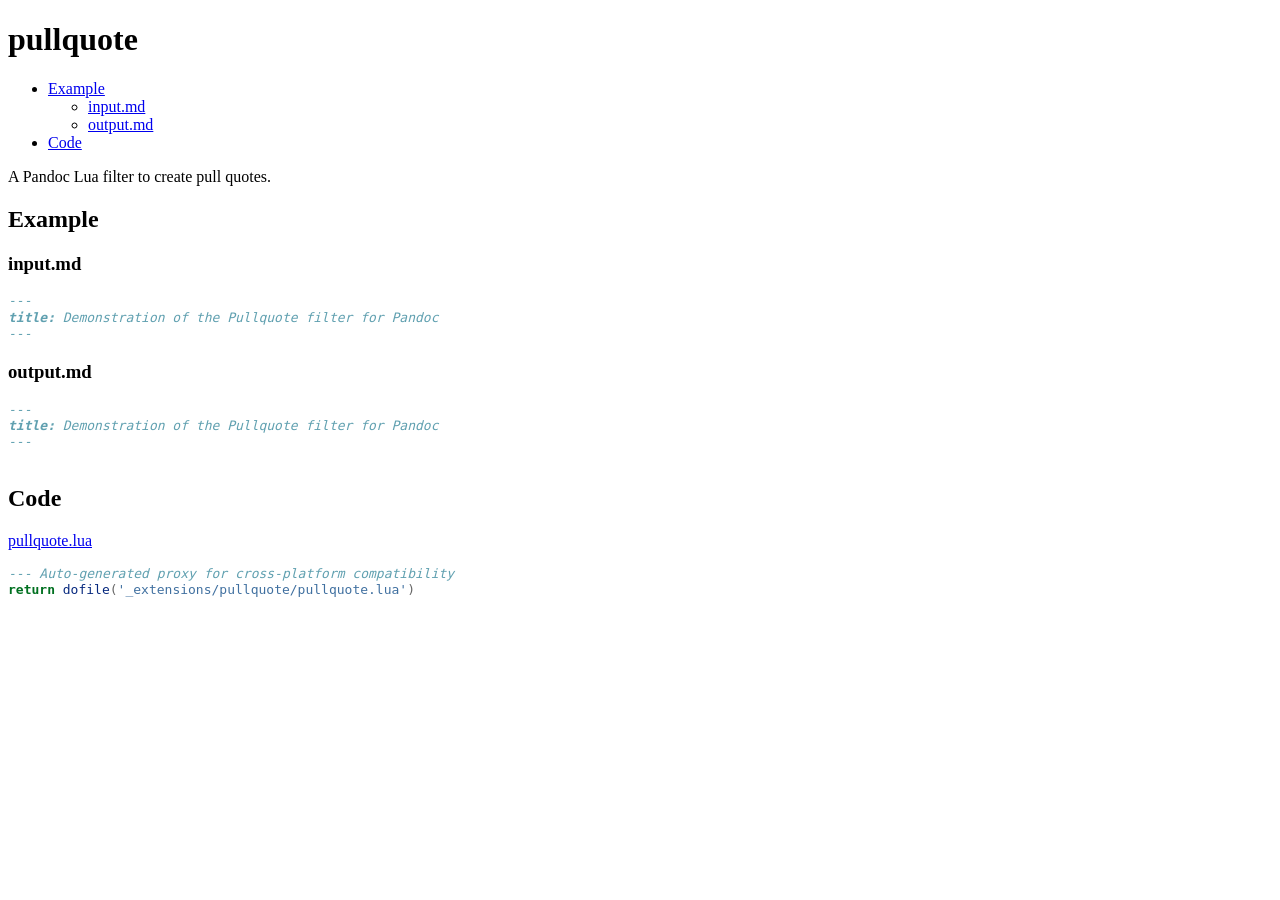
==== commit cb883cf8: "Added test cases and removed preamble for Typst" ====
--- a/docs/index.html
+++ b/docs/index.html
@@ -2,9 +2,9 @@
 <html xmlns="http://www.w3.org/1999/xhtml">
 <head>
   <meta charset="utf-8" />
-  <meta name="generator" content="pandoc 3.10" />
+  <meta name="generator" content="pandoc 3.10.2" />
   <meta name="viewport" content="width=device-width, initial-scale=1.0, user-scalable=yes" />
-  <title>Fonts and Alignment Filter</title>
+  <title>pullquote</title>
   <style>
     /* Default styles provided by pandoc.
     ** See https://pandoc.org/MANUAL.html#variables-for-html for config info.
@@ -97,98 +97,10 @@
 </head>
 <body>
 <header id="title-block-header">
-<h1 class="title">Fonts and Alignment Filter</h1>
+<h1 class="title">pullquote</h1>
 </header>
 <nav id="TOC" role="doc-toc">
 <ul>
-<li><a href="#extension-requirements"
-id="toc-extension-requirements">Extension Requirements</a></li>
-<li><a href="#feature-highlights" id="toc-feature-highlights">Feature
-Highlights</a></li>
-<li><a href="#installation" id="toc-installation">Installation</a>
-<ul>
-<li><a href="#quarto" id="toc-quarto">Quarto</a></li>
-<li><a href="#pandoc" id="toc-pandoc">Pandoc</a></li>
-</ul></li>
-<li><a href="#configuration" id="toc-configuration">Configuration</a>
-<ul>
-<li><a href="#pdf-typography" id="toc-pdf-typography">PDF
-Typography</a></li>
-<li><a href="#html-typography" id="toc-html-typography">HTML
-Typography</a></li>
-</ul></li>
-<li><a href="#markdown-syntax" id="toc-markdown-syntax">Markdown
-Syntax</a>
-<ul>
-<li><a href="#inline-elements-bracketed-spans"
-id="toc-inline-elements-bracketed-spans">Inline Elements (Bracketed
-Spans)</a></li>
-<li><a href="#block-elements-fenced-divs"
-id="toc-block-elements-fenced-divs">Block Elements (Fenced
-Divs)</a></li>
-</ul></li>
-<li><a href="#compilation-and-usage"
-id="toc-compilation-and-usage">Compilation and Usage</a>
-<ul>
-<li><a href="#pdf-generation" id="toc-pdf-generation">PDF
-Generation</a></li>
-<li><a href="#html-generation" id="toc-html-generation">HTML
-Generation</a></li>
-</ul></li>
-<li><a href="#class-reference" id="toc-class-reference">Class
-Reference</a>
-<ul>
-<li><a href="#font-sizing" id="toc-font-sizing">Font Sizing</a></li>
-<li><a href="#font-weight-shape-and-family"
-id="toc-font-weight-shape-and-family">Font Weight, Shape, and
-Family</a></li>
-<li><a href="#text-decorations-bracketed-spans-only"
-id="toc-text-decorations-bracketed-spans-only">Text Decorations
-(Bracketed Spans Only)</a></li>
-<li><a href="#text-casing" id="toc-text-casing">Text Casing</a></li>
-</ul></li>
-<li><a href="#color" id="toc-color">Color</a>
-<ul>
-<li><a href="#solid-colors" id="toc-solid-colors">Solid Colors</a></li>
-<li><a href="#color-mixing" id="toc-color-mixing">Color Mixing</a></li>
-<li><a href="#inheriting-colors" id="toc-inheriting-colors">Inheriting
-Colors</a></li>
-</ul></li>
-<li><a href="#text-alignment" id="toc-text-alignment">Text Alignment</a>
-<ul>
-<li><a href="#fenced-div-positioning"
-id="toc-fenced-div-positioning">Fenced Div Positioning</a></li>
-</ul></li>
-<li><a href="#combining-classes" id="toc-combining-classes">Combining
-Classes</a></li>
-<li><a href="#troubleshooting"
-id="toc-troubleshooting">Troubleshooting</a>
-<ul>
-<li><a href="#colors-dont-appear-in-pdf-output"
-id="toc-colors-dont-appear-in-pdf-output">Colors don’t appear in PDF
-output</a></li>
-<li><a href="#pfa-block--alignment-breaks-the-pdf-build"
-id="toc-pfa-block--alignment-breaks-the-pdf-build"><code>pfa-block-*</code>
-alignment breaks the PDF build</a></li>
-<li><a href="#font-sizes-dont-scale-as-expected"
-id="toc-font-sizes-dont-scale-as-expected">Font sizes don’t scale as
-expected</a></li>
-</ul></li>
-<li><a href="#legacy-aliases" id="toc-legacy-aliases">Legacy Aliases</a>
-<ul>
-<li><a href="#font-weight-shape-and-family-aliases"
-id="toc-font-weight-shape-and-family-aliases">Font Weight, Shape, and
-Family Aliases</a></li>
-<li><a href="#font-size-aliases" id="toc-font-size-aliases">Font Size
-Aliases</a></li>
-<li><a href="#alignment-aliases" id="toc-alignment-aliases">Alignment
-Aliases</a></li>
-<li><a href="#text-decoration-aliases"
-id="toc-text-decoration-aliases">Text Decoration Aliases</a></li>
-</ul></li>
-<li><a href="#acknowledgements"
-id="toc-acknowledgements">Acknowledgements</a></li>
-<li><a href="#license" id="toc-license">License</a></li>
 <li><a href="#Example" id="toc-Example">Example</a>
 <ul>
 <li><a href="#input.md" id="toc-input.md">input.md</a></li>
@@ -197,1907 +109,23 @@
 <li><a href="#Code" id="toc-Code">Code</a></li>
 </ul>
 </nav>
-<p>Fonts and Alignment is a Pandoc Lua filter that brings rich,
-typographic control to Markdown source documents, ensuring beautiful and
-consistent results across both LaTeX/PDF and HTML formats using a
-unified namespaced class system (<code>pfa-*</code>).</p>
-<ul>
-<li><strong>LaTeX/PDF Output:</strong> Automatically maps
-<code>pfa-*</code> classes to native LaTeX commands and
-environments.</li>
-<li><strong>HTML Output:</strong> Retains the structural classes in the
-markup, allowing the companion stylesheet to handle the CSS
-rendering.</li>
-</ul>
-<p>The repository includes complete specimen documents demonstrating
-every feature provided by the filter. Each example showcases the exact
-Markdown syntax used to generate the output, making the specimens useful
-both as a feature showcase and as a direct library of copy-and-paste
-examples.</p>
-<ul>
-<li><a
-href="https://htmlpreview.github.io/?https://github.com/pandoc-ext/fonts-and-alignment/blob/main/docs/input.html">Live
-HTML Specimen (Rendered Preview)</a></li>
-<li><a href="docs/input.pdf">PDF Specimen</a></li>
-</ul>
-<h2 id="extension-requirements">Extension Requirements</h2>
-<p>The filter relies completely on Pandoc’s <code>bracketed_spans</code>
-and <code>fenced_divs</code> extensions, which are enabled by default in
-modern Pandoc distributions.</p>
-<blockquote>
-<p>⚠️ <strong>Important:</strong> In the unlikely event that these
-extensions are explicitly disabled in your workflow, the Lua filter will
-emit a warning to <code>stderr</code> and ignore the custom elements,
-causing them to appear as unformatted raw text in your rendered
-output.</p>
-</blockquote>
-<h2 id="feature-highlights">Feature Highlights</h2>
-<ul>
-<li><strong>Nine-step font sizing scale</strong> —
-<code>pfa-text-3xs</code> through <code>pfa-text-3xl</code>.</li>
-<li><strong>Font weights, shapes, and families</strong> — bold, medium,
-italic, slanted, upright, emphasis, serif, sans, mono, small caps, and
-normal.</li>
-<li><strong>Text decorations</strong> — underline, double underline,
-dashed underline, dotted underline, wavy underline, and strikeout.</li>
-<li><strong>Color support</strong> — solid CSS3/hex colors with
-permissive parsing, plus native <code>xcolor</code> percentage-based
-color mixing.</li>
-<li><strong>Text casing transformations</strong> — uppercase and
-lowercase conversions applied directly to the Abstract Syntax Tree (AST)
-text nodes.</li>
-<li><strong>Text alignment and Fenced Div positioning</strong> —
-separate controls for text alignment within Fenced Divs and horizontal
-positioning of the Fenced Div itself.</li>
-<li><strong>Consistent PDF and HTML rendering</strong> — equivalent
-styling through a shared class vocabulary.</li>
-</ul>
-<h2 id="installation">Installation</h2>
-<h3 id="quarto">Quarto</h3>
-<p>Install the extension using <a
-href="https://quarto.org">Quarto</a>:</p>
-<div class="sourceCode" id="cb1"><pre
-class="sourceCode bash"><code class="sourceCode bash"><span id="cb1-1"><a href="#cb1-1" aria-hidden="true" tabindex="-1"></a><span class="ex">quarto</span> add pandoc-ext/fonts-and-alignment</span></code></pre></div>
-<p>The extension automatically handles asset registration:</p>
-<ul>
-<li>Registers <code>fonts-and-alignment.lua</code> for all supported
-output formats.</li>
-<li>Registers <code>fonts-and-alignment.css</code> for HTML output.</li>
-</ul>
-<h3 id="pandoc">Pandoc</h3>
-<p>Download the filter and stylesheet directly into your project
-directory:</p>
-<div class="sourceCode" id="cb2"><pre
-class="sourceCode bash"><code class="sourceCode bash"><span id="cb2-1"><a href="#cb2-1" aria-hidden="true" tabindex="-1"></a><span class="co"># fonts-and-alignment.lua</span></span>
-<span id="cb2-2"><a href="#cb2-2" aria-hidden="true" tabindex="-1"></a><span class="ex">curl</span> <span class="at">-O</span> https://raw.githubusercontent.com/pandoc-ext/fonts-and-alignment/refs/tags/v2.0.1/_extensions/fonts-and-alignment/fonts-and-alignment.lua</span>
-<span id="cb2-3"><a href="#cb2-3" aria-hidden="true" tabindex="-1"></a></span>
-<span id="cb2-4"><a href="#cb2-4" aria-hidden="true" tabindex="-1"></a><span class="co"># fonts-and-alignment.css</span></span>
-<span id="cb2-5"><a href="#cb2-5" aria-hidden="true" tabindex="-1"></a><span class="ex">curl</span> <span class="at">-O</span> https://raw.githubusercontent.com/pandoc-ext/fonts-and-alignment/refs/tags/v2.0.1/_extensions/fonts-and-alignment/fonts-and-alignment.css</span></code></pre></div>
-<p>Unlike Quarto, Pandoc requires you to explicitly pass these assets as
-arguments during compilation:</p>
-<ul>
-<li>Use <code>--lua-filter=fonts-and-alignment.lua</code> for all output
-formats.</li>
-<li>Use <code>--css=fonts-and-alignment.css</code> specifically for HTML
-output.</li>
-</ul>
-<p>For font customization options, see the <a
-href="#configuration">Configuration</a> section below. Full terminal
-commands and configuration templates are available in the <a
-href="#compilation-and-usage">Compilation and Usage</a> section.</p>
-<h2 id="configuration">Configuration</h2>
-<p>The following examples demonstrate how to configure both PDF and HTML
-outputs to use a consistent set of custom typefaces such as Noto Serif,
-Noto Sans, and Fira Mono.</p>
-<h3 id="pdf-typography">PDF Typography</h3>
-<p>By default, the typeface family classes <code>.pfa-font-serif</code>,
-<code>.pfa-font-sans</code>, and <code>.pfa-font-mono</code> map
-directly to your LaTeX engine’s standard default fonts.</p>
-<p>To use specific typefaces for PDF output, define them using Pandoc’s
-standard font variables in a defaults file:</p>
-<div class="sourceCode" id="cb3"><pre
-class="sourceCode yaml"><code class="sourceCode yaml"><span id="cb3-1"><a href="#cb3-1" aria-hidden="true" tabindex="-1"></a><span class="fu">variables</span><span class="kw">:</span></span>
-<span id="cb3-2"><a href="#cb3-2" aria-hidden="true" tabindex="-1"></a><span class="at">  </span><span class="fu">fontsize</span><span class="kw">:</span><span class="at"> 12pt</span></span>
-<span id="cb3-3"><a href="#cb3-3" aria-hidden="true" tabindex="-1"></a><span class="at">  </span><span class="fu">mainfont</span><span class="kw">:</span><span class="at"> </span><span class="st">&quot;Noto Serif&quot;</span><span class="co">   # Customizes generic text and .pfa-font-serif</span></span>
-<span id="cb3-4"><a href="#cb3-4" aria-hidden="true" tabindex="-1"></a><span class="at">  </span><span class="fu">sansfont</span><span class="kw">:</span><span class="at"> </span><span class="st">&quot;Noto Sans&quot;</span><span class="co">    # Customizes .pfa-font-sans</span></span>
-<span id="cb3-5"><a href="#cb3-5" aria-hidden="true" tabindex="-1"></a><span class="at">  </span><span class="fu">monofont</span><span class="kw">:</span><span class="at"> </span><span class="st">&quot;Fira Mono&quot;</span><span class="co">    # Customizes .pfa-font-mono</span></span></code></pre></div>
-<p>Or on a per-document basis inside your Markdown frontmatter:</p>
-<div class="sourceCode" id="cb4"><pre
-class="sourceCode yaml"><code class="sourceCode yaml"><span id="cb4-1"><a href="#cb4-1" aria-hidden="true" tabindex="-1"></a><span class="pp">---</span></span>
-<span id="cb4-2"><a href="#cb4-2" aria-hidden="true" tabindex="-1"></a><span class="fu">fontsize</span><span class="kw">:</span><span class="at"> 12pt</span></span>
-<span id="cb4-3"><a href="#cb4-3" aria-hidden="true" tabindex="-1"></a><span class="fu">mainfont</span><span class="kw">:</span><span class="at"> </span><span class="st">&quot;Noto Serif&quot;</span></span>
-<span id="cb4-4"><a href="#cb4-4" aria-hidden="true" tabindex="-1"></a><span class="fu">sansfont</span><span class="kw">:</span><span class="at"> </span><span class="st">&quot;Noto Sans&quot;</span></span>
-<span id="cb4-5"><a href="#cb4-5" aria-hidden="true" tabindex="-1"></a><span class="fu">monofont</span><span class="kw">:</span><span class="at"> </span><span class="st">&quot;Fira Mono&quot;</span></span>
-<span id="cb4-6"><a href="#cb4-6" aria-hidden="true" tabindex="-1"></a><span class="pp">---</span></span></code></pre></div>
-<h3 id="html-typography">HTML Typography</h3>
-<p>For HTML output, the bundled companion stylesheet automatically maps
-those same family classes to cross-platform, generic web fallbacks
-<code>serif</code>, <code>sans-serif</code>, and
-<code>monospace</code>.</p>
-<p>To load and customize these fonts to match your preferred web
-typography, structure your project’s main stylesheet as follows:</p>
-<div class="sourceCode" id="cb5"><pre
-class="sourceCode css"><code class="sourceCode css"><span id="cb5-1"><a href="#cb5-1" aria-hidden="true" tabindex="-1"></a><span class="co">/* Load custom web fonts from Google Fonts */</span></span>
-<span id="cb5-2"><a href="#cb5-2" aria-hidden="true" tabindex="-1"></a><span class="im">@import</span> <span class="fu">url(</span><span class="st">&#39;[https://fonts.googleapis.com/css2?family=Noto+Serif:ital,wght@0,100..900;1,100..900&amp;display=swap](https://fonts.googleapis.com/css2?family=Noto+Serif:ital,wght@0,100..900;1,100..900&amp;display=swap)&#39;</span><span class="fu">)</span><span class="op">;</span></span>
-<span id="cb5-3"><a href="#cb5-3" aria-hidden="true" tabindex="-1"></a><span class="im">@import</span> <span class="fu">url(</span><span class="st">&#39;[https://fonts.googleapis.com/css2?family=Noto+Sans:ital,wght@0,100..900;1,100..900&amp;display=swap](https://fonts.googleapis.com/css2?family=Noto+Sans:ital,wght@0,100..900;1,100..900&amp;display=swap)&#39;</span><span class="fu">)</span><span class="op">;</span></span>
-<span id="cb5-4"><a href="#cb5-4" aria-hidden="true" tabindex="-1"></a><span class="im">@import</span> <span class="fu">url(</span><span class="st">&#39;[https://fonts.googleapis.com/css2?family=Fira+Mono:wght@400;500;700&amp;display=swap](https://fonts.googleapis.com/css2?family=Fira+Mono:wght@400;500;700&amp;display=swap)&#39;</span><span class="fu">)</span><span class="op">;</span></span>
-<span id="cb5-5"><a href="#cb5-5" aria-hidden="true" tabindex="-1"></a></span>
-<span id="cb5-6"><a href="#cb5-6" aria-hidden="true" tabindex="-1"></a><span class="co">/* Import the filter rules to inherit your custom configuration variables */</span></span>
-<span id="cb5-7"><a href="#cb5-7" aria-hidden="true" tabindex="-1"></a><span class="im">@import</span> <span class="fu">url(</span><span class="st">&quot;fonts-and-alignment.css&quot;</span><span class="fu">)</span><span class="op">;</span></span>
-<span id="cb5-8"><a href="#cb5-8" aria-hidden="true" tabindex="-1"></a></span>
-<span id="cb5-9"><a href="#cb5-9" aria-hidden="true" tabindex="-1"></a><span class="in">:root</span> {</span>
-<span id="cb5-10"><a href="#cb5-10" aria-hidden="true" tabindex="-1"></a>  <span class="co">/* Customize the baseline document font size (maps to .pfa-text-normal) */</span></span>
-<span id="cb5-11"><a href="#cb5-11" aria-hidden="true" tabindex="-1"></a>  <span class="va">--pfa-normal-size</span><span class="ch">:</span> <span class="dv">1</span><span class="dt">rem</span><span class="op">;</span> <span class="co">/* Corresponds to your base text size, e.g., 12pt */</span></span>
-<span id="cb5-12"><a href="#cb5-12" aria-hidden="true" tabindex="-1"></a></span>
-<span id="cb5-13"><a href="#cb5-13" aria-hidden="true" tabindex="-1"></a>  <span class="co">/* Customize typeface selections for each family class */</span></span>
-<span id="cb5-14"><a href="#cb5-14" aria-hidden="true" tabindex="-1"></a>  <span class="va">--pfa-mainfont</span><span class="ch">:</span> <span class="st">&quot;Noto Serif&quot;</span><span class="op">,</span> <span class="dv">serif</span><span class="op">;</span>     <span class="co">/* Customizes .pfa-font-serif */</span></span>
-<span id="cb5-15"><a href="#cb5-15" aria-hidden="true" tabindex="-1"></a>  <span class="va">--pfa-sansfont</span><span class="ch">:</span> <span class="st">&quot;Noto Sans&quot;</span><span class="op">,</span> <span class="dv">sans-serif</span><span class="op">;</span>  <span class="co">/* Customizes .pfa-font-sans */</span></span>
-<span id="cb5-16"><a href="#cb5-16" aria-hidden="true" tabindex="-1"></a>  <span class="va">--pfa-monofont</span><span class="ch">:</span> <span class="st">&quot;Fira Mono&quot;</span><span class="op">,</span> <span class="dv">monospace</span><span class="op">;</span>   <span class="co">/* Customizes .pfa-font-mono */</span></span>
-<span id="cb5-17"><a href="#cb5-17" aria-hidden="true" tabindex="-1"></a>}</span></code></pre></div>
-<p>The <code>--pfa-normal-size</code> property acts as your typographic
-baseline. All other font sizing classes (<code>.pfa-text-3xs</code>
-through <code>.pfa-text-3xl</code>) scale up or down proportionally from
-whatever custom value you declare here (such as <code>1rem</code>),
-perfectly mimicking LaTeX’s relative scaling behaviors on the web.</p>
-<h4 id="customization-and-token-reuse-html-only">Customization and Token
-Reuse (HTML Only)</h4>
-<p>The companion stylesheet explicitly exposes the complete LaTeX-scaled
-hierarchy and family definitions as native CSS Custom Properties inside
-the <code>:root</code> block. This makes them fully available for global
-customization if desired, as well as direct reuse in other custom
-elements within your stylesheets (such as sidebars, headers, or
-navigation menus) to ensure perfectly uniform typographic proportions
-across your entire web layout:</p>
-<ul>
-<li>Sizing Range: <code>var(--pfa-size-3xs)</code> through
-<code>var(--pfa-size-3xl)</code></li>
-<li>Font Families: <code>var(--pfa-mainfont)</code>,
-<code>var(--pfa-sansfont)</code>, and
-<code>var(--pfa-monofont)</code></li>
-</ul>
-<div class="sourceCode" id="cb6"><pre
-class="sourceCode css"><code class="sourceCode css"><span id="cb6-1"><a href="#cb6-1" aria-hidden="true" tabindex="-1"></a><span class="fu">.client-custom-sidebar</span> {</span>
-<span id="cb6-2"><a href="#cb6-2" aria-hidden="true" tabindex="-1"></a>  <span class="co">/* Safely reuse design tokens for independent interface elements */</span></span>
-<span id="cb6-3"><a href="#cb6-3" aria-hidden="true" tabindex="-1"></a>  <span class="kw">font-size</span><span class="ch">:</span> <span class="fu">var(</span><span class="va">--pfa-size-s</span><span class="fu">)</span><span class="op">;</span></span>
-<span id="cb6-4"><a href="#cb6-4" aria-hidden="true" tabindex="-1"></a>  <span class="kw">font-family</span><span class="ch">:</span> <span class="fu">var(</span><span class="va">--pfa-sansfont</span><span class="fu">)</span><span class="op">;</span></span>
-<span id="cb6-5"><a href="#cb6-5" aria-hidden="true" tabindex="-1"></a>}</span></code></pre></div>
-<blockquote>
-<p>⚠️ <strong>Backend Limitation:</strong> These design tokens are
-purely runtime CSS variables for web rendering engines. They have no
-effect on LaTeX/PDF compilation workflows, which must rely on standard
-Pandoc variables or native LaTeX style overrides.</p>
-</blockquote>
-<h2 id="markdown-syntax">Markdown Syntax</h2>
-<p>The filter uses native Pandoc elements to apply styles. Use
-<strong>Bracketed Spans</strong> for inline text elements and
-<strong>Fenced Divs</strong> for block-level elements.</p>
-<h3 id="inline-elements-bracketed-spans">Inline Elements (Bracketed
-Spans)</h3>
-<p>Best for styling words, phrases, or short inline selections:</p>
-<div class="sourceCode" id="cb7"><pre
-class="sourceCode markdown"><code class="sourceCode markdown"><span id="cb7-1"><a href="#cb7-1" aria-hidden="true" tabindex="-1"></a><span class="co">[</span><span class="ot">This text is bold.</span><span class="co">]</span>{.pfa-font-bold}</span>
-<span id="cb7-2"><a href="#cb7-2" aria-hidden="true" tabindex="-1"></a></span>
-<span id="cb7-3"><a href="#cb7-3" aria-hidden="true" tabindex="-1"></a><span class="co">[</span><span class="ot">This text is italic and large.</span><span class="co">]</span>{.pfa-font-italic .pfa-text-l}</span>
-<span id="cb7-4"><a href="#cb7-4" aria-hidden="true" tabindex="-1"></a></span>
-<span id="cb7-5"><a href="#cb7-5" aria-hidden="true" tabindex="-1"></a><span class="co">[</span><span class="ot">This text is underlined and green.</span><span class="co">]</span>{.pfa-text-uline pfa-font-color=&quot;forestgreen&quot;}</span></code></pre></div>
-<h3 id="block-elements-fenced-divs">Block Elements (Fenced Divs)</h3>
-<p>Best for styling entire paragraphs, quotes, or multi-line
-sections:</p>
-<div class="sourceCode" id="cb8"><pre
-class="sourceCode markdown"><code class="sourceCode markdown"><span id="cb8-1"><a href="#cb8-1" aria-hidden="true" tabindex="-1"></a>::: {.pfa-text-center}</span>
-<span id="cb8-2"><a href="#cb8-2" aria-hidden="true" tabindex="-1"></a>An entire block of text centered on the page.</span>
-<span id="cb8-3"><a href="#cb8-3" aria-hidden="true" tabindex="-1"></a>:::</span>
-<span id="cb8-4"><a href="#cb8-4" aria-hidden="true" tabindex="-1"></a></span>
-<span id="cb8-5"><a href="#cb8-5" aria-hidden="true" tabindex="-1"></a>::: {.pfa-font-sans .pfa-font-bold pfa-font-color=&quot;midnightblue&quot;}</span>
-<span id="cb8-6"><a href="#cb8-6" aria-hidden="true" tabindex="-1"></a>A complete bold, sans-serif block of content styled in midnight blue.</span>
-<span id="cb8-7"><a href="#cb8-7" aria-hidden="true" tabindex="-1"></a>:::</span></code></pre></div>
-<h2 id="compilation-and-usage">Compilation and Usage</h2>
-<p>If you are using <strong>Quarto</strong>, no special compilation
-configuration is needed—simply execute
-<code>quarto render document.qmd</code>. For <strong>Pandoc</strong>,
-apply the filter and assets via the command line or a defaults file
-configuration.</p>
-<h3 id="pdf-generation">PDF Generation</h3>
-<p>Compile using the Lua filter along with an explicit LaTeX rendering
-engine:</p>
-<div class="sourceCode" id="cb9"><pre
-class="sourceCode bash"><code class="sourceCode bash"><span id="cb9-1"><a href="#cb9-1" aria-hidden="true" tabindex="-1"></a><span class="ex">pandoc</span> <span class="dt">\</span></span>
-<span id="cb9-2"><a href="#cb9-2" aria-hidden="true" tabindex="-1"></a>  <span class="at">--lua-filter</span><span class="op">=</span>fonts-and-alignment.lua <span class="dt">\</span></span>
-<span id="cb9-3"><a href="#cb9-3" aria-hidden="true" tabindex="-1"></a>  <span class="at">--pdf-engine</span><span class="op">=</span>lualatex <span class="dt">\</span></span>
-<span id="cb9-4"><a href="#cb9-4" aria-hidden="true" tabindex="-1"></a>  <span class="at">--output</span><span class="op">=</span>document.pdf <span class="dt">\</span></span>
-<span id="cb9-5"><a href="#cb9-5" aria-hidden="true" tabindex="-1"></a>  document.md</span></code></pre></div>
-<p>Or declare them cleanly inside a Pandoc defaults YAML file:</p>
-<div class="sourceCode" id="cb10"><pre
-class="sourceCode yaml"><code class="sourceCode yaml"><span id="cb10-1"><a href="#cb10-1" aria-hidden="true" tabindex="-1"></a><span class="fu">filters</span><span class="kw">:</span></span>
-<span id="cb10-2"><a href="#cb10-2" aria-hidden="true" tabindex="-1"></a><span class="at">  </span><span class="kw">-</span><span class="at"> fonts-and-alignment.lua</span></span>
-<span id="cb10-3"><a href="#cb10-3" aria-hidden="true" tabindex="-1"></a><span class="fu">pdf-engine</span><span class="kw">:</span><span class="at"> lualatex</span></span></code></pre></div>
-<h3 id="html-generation">HTML Generation</h3>
-<p>Compile using both the Lua filter and the companion stylesheet. Use
-the <code>--standalone</code> flag if you need a complete,
-self-contained web page. If you are generating raw HTML body fragments
-to feed into a static site generator (like Pelican or Hugo), simply omit
-the standalone flag:</p>
-<div class="sourceCode" id="cb11"><pre
-class="sourceCode bash"><code class="sourceCode bash"><span id="cb11-1"><a href="#cb11-1" aria-hidden="true" tabindex="-1"></a><span class="ex">pandoc</span> <span class="dt">\</span></span>
-<span id="cb11-2"><a href="#cb11-2" aria-hidden="true" tabindex="-1"></a>  <span class="at">--lua-filter</span><span class="op">=</span>fonts-and-alignment.lua <span class="dt">\</span></span>
-<span id="cb11-3"><a href="#cb11-3" aria-hidden="true" tabindex="-1"></a>  <span class="at">--css</span><span class="op">=</span>fonts-and-alignment.css <span class="dt">\</span></span>
-<span id="cb11-4"><a href="#cb11-4" aria-hidden="true" tabindex="-1"></a>  <span class="at">--standalone</span> <span class="dt">\</span></span>
-<span id="cb11-5"><a href="#cb11-5" aria-hidden="true" tabindex="-1"></a>  <span class="at">--output</span><span class="op">=</span>document.html <span class="dt">\</span></span>
-<span id="cb11-6"><a href="#cb11-6" aria-hidden="true" tabindex="-1"></a>  document.md</span></code></pre></div>
-<p>Or declare them cleanly inside a Pandoc defaults YAML file:</p>
-<div class="sourceCode" id="cb12"><pre
-class="sourceCode yaml"><code class="sourceCode yaml"><span id="cb12-1"><a href="#cb12-1" aria-hidden="true" tabindex="-1"></a><span class="fu">filters</span><span class="kw">:</span></span>
-<span id="cb12-2"><a href="#cb12-2" aria-hidden="true" tabindex="-1"></a><span class="at">  </span><span class="kw">-</span><span class="at"> fonts-and-alignment.lua</span></span>
-<span id="cb12-3"><a href="#cb12-3" aria-hidden="true" tabindex="-1"></a><span class="fu">css</span><span class="kw">:</span></span>
-<span id="cb12-4"><a href="#cb12-4" aria-hidden="true" tabindex="-1"></a><span class="at">  </span><span class="kw">-</span><span class="at"> fonts-and-alignment.css</span></span>
-<span id="cb12-5"><a href="#cb12-5" aria-hidden="true" tabindex="-1"></a><span class="fu">standalone</span><span class="kw">:</span><span class="at"> </span><span class="ch">true</span><span class="co">  # Omit or set to false if building content fragments for an SSG</span></span></code></pre></div>
-<h2 id="class-reference">Class Reference</h2>
-<h3 id="font-sizing">Font Sizing</h3>
-<p>Nine sizing hooks, applicable to both Bracketed Spans and Fenced
-Divs.</p>
-<table>
-<thead>
-<tr>
-<th>Class</th>
-<th>LaTeX Equivalent</th>
-<th>Description</th>
-</tr>
-</thead>
-<tbody>
-<tr>
-<td><code>pfa-text-3xs</code></td>
-<td><code>\tiny</code></td>
-<td>Tiny</td>
-</tr>
-<tr>
-<td><code>pfa-text-2xs</code></td>
-<td><code>\scriptsize</code></td>
-<td>Script size</td>
-</tr>
-<tr>
-<td><code>pfa-text-xs</code></td>
-<td><code>\footnotesize</code></td>
-<td>Footnote size</td>
-</tr>
-<tr>
-<td><code>pfa-text-s</code></td>
-<td><code>\small</code></td>
-<td>Small</td>
-</tr>
-<tr>
-<td><code>pfa-text-normal</code></td>
-<td><code>\normalsize</code></td>
-<td>Normal</td>
-</tr>
-<tr>
-<td><code>pfa-text-l</code></td>
-<td><code>\large</code></td>
-<td>Large</td>
-</tr>
-<tr>
-<td><code>pfa-text-xl</code></td>
-<td><code>\Large</code></td>
-<td>Extra large</td>
-</tr>
-<tr>
-<td><code>pfa-text-2xl</code></td>
-<td><code>\LARGE</code></td>
-<td>Extra-extra large</td>
-</tr>
-<tr>
-<td><code>pfa-text-3xl</code></td>
-<td><code>\huge</code></td>
-<td>Huge</td>
-</tr>
-</tbody>
-</table>
-<h3 id="font-weight-shape-and-family">Font Weight, Shape, and
-Family</h3>
-<table>
-<thead>
-<tr>
-<th>Class</th>
-<th>LaTeX (Bracketed Span / Fenced Div)</th>
-<th>Description</th>
-</tr>
-</thead>
-<tbody>
-<tr>
-<td><code>pfa-font-bold</code></td>
-<td><code>\textbf{…}</code> / <code>{\bfseries …}</code></td>
-<td>Bold</td>
-</tr>
-<tr>
-<td><code>pfa-font-medium</code></td>
-<td><code>\textmd{…}</code> / <code>{\mdseries …}</code></td>
-<td>Medium</td>
-</tr>
-<tr>
-<td><code>pfa-font-italic</code></td>
-<td><code>\textit{…}</code> / <code>{\itshape …}</code></td>
-<td>Italic</td>
-</tr>
-<tr>
-<td><code>pfa-font-slanted</code></td>
-<td><code>\textsl{…}</code> / <code>{\slshape …}</code></td>
-<td>Slanted</td>
-</tr>
-<tr>
-<td><code>pfa-font-upright</code></td>
-<td><code>\textup{…}</code> / <code>{\upshape …}</code></td>
-<td>Upright</td>
-</tr>
-<tr>
-<td><code>pfa-font-emphasis</code></td>
-<td><code>\emph{…}</code> / <code>{\em …}</code></td>
-<td>Emphasis</td>
-</tr>
-<tr>
-<td><code>pfa-font-serif</code></td>
-<td><code>\textrm{…}</code> / <code>{\rmfamily …}</code></td>
-<td>Serif</td>
-</tr>
-<tr>
-<td><code>pfa-font-sans</code></td>
-<td><code>\textsf{…}</code> / <code>{\sffamily …}</code></td>
-<td>Sans</td>
-</tr>
-<tr>
-<td><code>pfa-font-mono</code></td>
-<td><code>\texttt{…}</code> / <code>{\ttfamily …}</code></td>
-<td>Mono</td>
-</tr>
-<tr>
-<td><code>pfa-font-smallcaps</code></td>
-<td><code>\textsc{…}</code> / <code>{\scshape …}</code></td>
-<td>Small caps</td>
-</tr>
-<tr>
-<td><code>pfa-font-normal</code></td>
-<td><code>\textnormal{…}</code> / <code>{\normalfont …}</code></td>
-<td>Normal</td>
-</tr>
-</tbody>
-</table>
-<blockquote>
-<p>⚠️ <strong>Font Support:</strong> Make sure your selected fonts
-actually provide the requested shapes and weights. LaTeX may substitute
-alternatives when they are unavailable.</p>
-</blockquote>
-<h3 id="text-decorations-bracketed-spans-only">Text Decorations
-(Bracketed Spans Only)</h3>
-<p>The filter automatically loads the <code>ulem</code> package when one
-of these classes is detected in the document. These styles are also
-mapped to equivalent CSS properties for HTML output.</p>
-<table>
-<thead>
-<tr>
-<th>Class</th>
-<th>LaTeX</th>
-<th>Description</th>
-</tr>
-</thead>
-<tbody>
-<tr>
-<td><code>pfa-text-uline</code></td>
-<td><code>\uline{…}</code></td>
-<td>Underline</td>
-</tr>
-<tr>
-<td><code>pfa-text-uline-double</code></td>
-<td><code>\uuline{…}</code></td>
-<td>Double underline</td>
-</tr>
-<tr>
-<td><code>pfa-text-uline-dashed</code></td>
-<td><code>\dashuline{…}</code></td>
-<td>Dashed underline</td>
-</tr>
-<tr>
-<td><code>pfa-text-uline-dotted</code></td>
-<td><code>\dotuline{…}</code></td>
-<td>Dotted underline</td>
-</tr>
-<tr>
-<td><code>pfa-text-uline-wave</code></td>
-<td><code>\uwave{…}</code></td>
-<td>Wavy underline</td>
-</tr>
-<tr>
-<td><code>pfa-text-strikeout</code></td>
-<td><code>\sout{…}</code></td>
-<td>Strikeout</td>
-</tr>
-</tbody>
-</table>
-<h3 id="text-casing">Text Casing</h3>
-<p>Both classes work for Bracketed Spans and Fenced Divs. The
-transformation operates directly on AST text nodes, so the resulting
-case survives copy-and-paste from the rendered document.</p>
-<table>
-<thead>
-<tr>
-<th>Class</th>
-<th>Description</th>
-</tr>
-</thead>
-<tbody>
-<tr>
-<td><code>pfa-uppercase</code></td>
-<td>Uppercase every letter</td>
-</tr>
-<tr>
-<td><code>pfa-lowercase</code></td>
-<td>Lowercase every letter</td>
-</tr>
-</tbody>
-</table>
-<h2 id="color">Color</h2>
-<p>A single attribute, <code>pfa-font-color</code>, applies colors and
-supports both solid values and percentage-based mixing.</p>
-<h3 id="solid-colors">Solid Colors</h3>
-<p>Accepts <a href="https://www.w3.org/TR/css-color-3/#svg-color">CSS3
-named colors</a> and hexadecimal values. Solid color names are
-completely case-insensitive and parsed permissively
-(<code>mediumvioletred</code>, <code>MediumVioletRed</code>, and
-<code>medium_violet_red</code> resolve identically).</p>
-<div class="sourceCode" id="cb13"><pre
-class="sourceCode markdown"><code class="sourceCode markdown"><span id="cb13-1"><a href="#cb13-1" aria-hidden="true" tabindex="-1"></a><span class="co">[</span><span class="ot">crimson sample</span><span class="co">]</span>{pfa-font-color=&quot;crimson&quot;}</span>
-<span id="cb13-2"><a href="#cb13-2" aria-hidden="true" tabindex="-1"></a><span class="co">[</span><span class="ot">hex sample</span><span class="co">]</span>{pfa-font-color=&quot;#2E8B57&quot;}</span></code></pre></div>
-<h3 id="color-mixing">Color Mixing</h3>
-<p>The filter natively supports LaTeX’s <code>xcolor</code> percentage
-syntax. This translates to cross-format blending using
-<code>color-mix()</code> in HTML.</p>
-<p>The mixing syntax uses the exclamation mark (<code>!</code>) to
-separate values:</p>
-<table>
-<colgroup>
-<col style="width: 33%" />
-<col style="width: 33%" />
-<col style="width: 33%" />
-</colgroup>
-<thead>
-<tr>
-<th style="text-align: left;">Mixing Type</th>
-<th style="text-align: left;">Syntax Pattern</th>
-<th style="text-align: left;">Description &amp; Example</th>
-</tr>
-</thead>
-<tbody>
-<tr>
-<td style="text-align: left;">Tinting</td>
-<td style="text-align: left;"><code>BaseColor!Percentage</code></td>
-<td style="text-align: left;">Blends with white. <code>Maroon!30</code>
-keeps 30% Maroon and 70% white.</td>
-</tr>
-<tr>
-<td style="text-align: left;">Shading</td>
-<td
-style="text-align: left;"><code>BaseColor!Percentage!black</code></td>
-<td style="text-align: left;">Blends with black.
-<code>MediumVioletRed!80!black</code> keeps 80% MediumVioletRed and 20%
-black.</td>
-</tr>
-<tr>
-<td style="text-align: left;">Two-Color Mix</td>
-<td
-style="text-align: left;"><code>BaseColor!Percentage!MixColor</code></td>
-<td style="text-align: left;">Blends two specific colors.
-<code>RoyalBlue!50!ForestGreen</code> yields a 50/50 mix of both
-colors.</td>
-</tr>
-</tbody>
-</table>
-<blockquote>
-<p>⚠️ <strong>Strict Casing Rule:</strong> Mixed color definitions are
-case-sensitive. The <a
-href="https://www.overleaf.com/learn/latex/Using_colours_in_LaTeX#Reference_guide">19
-core LaTeX colors</a> must be written in <strong>lowercase</strong>.
-Conversely, <a
-href="https://developer.mozilla.org/en-US/docs/Web/CSS/named-color">CSS3
-named colors</a> must be written in <strong>PascalCase</strong> to
-maintain cross-backend compatibility.</p>
-</blockquote>
-<div class="sourceCode" id="cb14"><pre
-class="sourceCode markdown"><code class="sourceCode markdown"><span id="cb14-1"><a href="#cb14-1" aria-hidden="true" tabindex="-1"></a><span class="co">[</span><span class="ot">Tinted</span><span class="co">]</span>{pfa-font-color=&quot;Maroon!40&quot;}</span>
-<span id="cb14-2"><a href="#cb14-2" aria-hidden="true" tabindex="-1"></a><span class="co">[</span><span class="ot">Shaded</span><span class="co">]</span>{pfa-font-color=&quot;MediumVioletRed!80!black&quot;}</span>
-<span id="cb14-3"><a href="#cb14-3" aria-hidden="true" tabindex="-1"></a><span class="co">[</span><span class="ot">Mixed</span><span class="co">]</span>{pfa-font-color=&quot;RoyalBlue!50!ForestGreen&quot;}</span></code></pre></div>
-<h3 id="inheriting-colors">Inheriting Colors</h3>
-<p>When applied to a Fenced Div, all enclosed content inherits the color
-unless explicitly overridden.</p>
-<div class="sourceCode" id="cb15"><pre
-class="sourceCode markdown"><code class="sourceCode markdown"><span id="cb15-1"><a href="#cb15-1" aria-hidden="true" tabindex="-1"></a>::: {pfa-font-color=&quot;darkslategray&quot;}</span>
-<span id="cb15-2"><a href="#cb15-2" aria-hidden="true" tabindex="-1"></a>The entire Fenced Div inherits dark slate gray.</span>
-<span id="cb15-3"><a href="#cb15-3" aria-hidden="true" tabindex="-1"></a></span>
-<span id="cb15-4"><a href="#cb15-4" aria-hidden="true" tabindex="-1"></a><span class="co">[</span><span class="ot">This span overrides to tomato.</span><span class="co">]</span>{pfa-font-color=&quot;tomato&quot;}</span>
-<span id="cb15-5"><a href="#cb15-5" aria-hidden="true" tabindex="-1"></a></span>
-<span id="cb15-6"><a href="#cb15-6" aria-hidden="true" tabindex="-1"></a>The remainder reverts to the parent color.</span>
-<span id="cb15-7"><a href="#cb15-7" aria-hidden="true" tabindex="-1"></a>:::</span></code></pre></div>
-<h2 id="text-alignment">Text Alignment</h2>
-<p>The <code>pfa-align-*</code> family controls text alignment within a
-Fenced Div while explicitly preserving hard line breaks
-(<code>\</code>). These utilities map directly to native LaTeX commands
-(<code>\raggedright</code>, <code>\centering</code>, and
-<code>\raggedleft</code>) in PDF output and equivalent CSS behaviors in
-HTML.</p>
-<table>
-<thead>
-<tr>
-<th>Class</th>
-<th>Behavior</th>
-</tr>
-</thead>
-<tbody>
-<tr>
-<td><code>pfa-align-left</code></td>
-<td>Left-aligned layout</td>
-</tr>
-<tr>
-<td><code>pfa-align-center</code></td>
-<td>Centered layout</td>
-</tr>
-<tr>
-<td><code>pfa-align-right</code></td>
-<td>Right-aligned layout</td>
-</tr>
-</tbody>
-</table>
-<div class="sourceCode" id="cb16"><pre
-class="sourceCode markdown"><code class="sourceCode markdown"><span id="cb16-1"><a href="#cb16-1" aria-hidden="true" tabindex="-1"></a>::: {.pfa-align-center}</span>
-<span id="cb16-2"><a href="#cb16-2" aria-hidden="true" tabindex="-1"></a>First centered line\</span>
-<span id="cb16-3"><a href="#cb16-3" aria-hidden="true" tabindex="-1"></a>Second centered line\</span>
-<span id="cb16-4"><a href="#cb16-4" aria-hidden="true" tabindex="-1"></a>Third centered line</span>
-<span id="cb16-5"><a href="#cb16-5" aria-hidden="true" tabindex="-1"></a>:::</span></code></pre></div>
-<h3 id="fenced-div-positioning">Fenced Div Positioning</h3>
-<p>The <code>pfa-block-*</code> family controls the horizontal
-positioning of an entire Fenced Div without affecting the internal text
-alignment of its contents.</p>
-<table>
-<thead>
-<tr>
-<th>Class</th>
-<th>Behavior</th>
-</tr>
-</thead>
-<tbody>
-<tr>
-<td><code>pfa-block-left</code></td>
-<td>Shrink-to-fit box, left-anchored to the margin</td>
-</tr>
-<tr>
-<td><code>pfa-block-center</code></td>
-<td>Shrink-to-fit box, centered in the text column</td>
-</tr>
-<tr>
-<td><code>pfa-block-right</code></td>
-<td>Shrink-to-fit box, right-anchored to the margin</td>
-</tr>
-</tbody>
-</table>
-<div class="sourceCode" id="cb17"><pre
-class="sourceCode markdown"><code class="sourceCode markdown"><span id="cb17-1"><a href="#cb17-1" aria-hidden="true" tabindex="-1"></a>::: {.pfa-block-right}</span>
-<span id="cb17-2"><a href="#cb17-2" aria-hidden="true" tabindex="-1"></a>Right-Anchored Shrink Block</span>
-<span id="cb17-3"><a href="#cb17-3" aria-hidden="true" tabindex="-1"></a></span>
-<span id="cb17-4"><a href="#cb17-4" aria-hidden="true" tabindex="-1"></a>Wraps tightly around its content.</span>
-<span id="cb17-5"><a href="#cb17-5" aria-hidden="true" tabindex="-1"></a>:::</span></code></pre></div>
-<h2 id="combining-classes">Combining Classes</h2>
-<p>Classes compose freely on both Bracketed Spans and Fenced Divs.</p>
-<div class="sourceCode" id="cb18"><pre
-class="sourceCode markdown"><code class="sourceCode markdown"><span id="cb18-1"><a href="#cb18-1" aria-hidden="true" tabindex="-1"></a><span class="co">[</span><span class="ot">Sample</span><span class="co">]</span>{.pfa-font-bold .pfa-font-sans .pfa-text-l pfa-font-color=&quot;red&quot;}</span>
-<span id="cb18-2"><a href="#cb18-2" aria-hidden="true" tabindex="-1"></a></span>
-<span id="cb18-3"><a href="#cb18-3" aria-hidden="true" tabindex="-1"></a><span class="co">[</span><span class="ot">Sample</span><span class="co">]</span>{.pfa-text-uline .pfa-font-smallcaps pfa-font-color=&quot;forestgreen&quot;}</span>
-<span id="cb18-4"><a href="#cb18-4" aria-hidden="true" tabindex="-1"></a></span>
-<span id="cb18-5"><a href="#cb18-5" aria-hidden="true" tabindex="-1"></a>::: {.pfa-align-center .pfa-font-sans .pfa-font-bold .pfa-text-l pfa-font-color=&quot;midnightblue&quot;}</span>
-<span id="cb18-6"><a href="#cb18-6" aria-hidden="true" tabindex="-1"></a>A centered, bold, sans-serif, large, midnight-blue Fenced Div.</span>
-<span id="cb18-7"><a href="#cb18-7" aria-hidden="true" tabindex="-1"></a>:::</span></code></pre></div>
-<p>When <code>pfa-font-color</code> is combined with underline or
-strikeout classes, the decoration inherits the specified color in both
-LaTeX and HTML output.</p>
-<h2 id="troubleshooting">Troubleshooting</h2>
-<h3 id="colors-dont-appear-in-pdf-output">Colors don’t appear in PDF
-output</h3>
-<p>The filter emits <code>\textcolor{…}{…}</code> and
-<code>\color{…}</code> commands, which require the <code>xcolor</code>
-package. Most modern Pandoc templates load it automatically. If yours
-does not:</p>
-<div class="sourceCode" id="cb19"><pre
-class="sourceCode yaml"><code class="sourceCode yaml"><span id="cb19-1"><a href="#cb19-1" aria-hidden="true" tabindex="-1"></a><span class="fu">header-includes</span><span class="kw">:</span></span>
-<span id="cb19-2"><a href="#cb19-2" aria-hidden="true" tabindex="-1"></a><span class="at">  </span><span class="kw">-</span><span class="at"> \usepackage[dvipsnames,svgnames]{xcolor}</span></span></code></pre></div>
-<h3
-id="pfa-block--alignment-breaks-the-pdf-build"><code>pfa-block-*</code>
-alignment breaks the PDF build</h3>
-<p>Fenced Div positioning relies on the <code>varwidth</code> package,
-which the filter loads automatically when needed. If your TeX
-installation is minimal:</p>
-<div class="sourceCode" id="cb20"><pre
-class="sourceCode bash"><code class="sourceCode bash"><span id="cb20-1"><a href="#cb20-1" aria-hidden="true" tabindex="-1"></a><span class="ex">tlmgr</span> install varwidth</span></code></pre></div>
-<h3 id="font-sizes-dont-scale-as-expected">Font sizes don’t scale as
-expected</h3>
-<p>The HTML stylesheet derives all typography sizes from the
-<code>--pfa-normal-size</code> CSS custom property.</p>
-<div class="sourceCode" id="cb21"><pre
-class="sourceCode css"><code class="sourceCode css"><span id="cb21-1"><a href="#cb21-1" aria-hidden="true" tabindex="-1"></a><span class="in">:root</span> {</span>
-<span id="cb21-2"><a href="#cb21-2" aria-hidden="true" tabindex="-1"></a>  <span class="va">--pfa-normal-size</span><span class="ch">:</span> <span class="dv">1</span><span class="dt">rem</span><span class="op">;</span></span>
-<span id="cb21-3"><a href="#cb21-3" aria-hidden="true" tabindex="-1"></a>}</span></code></pre></div>
-<p>Changing this value scales the entire typography hierarchy while
-preserving the relative proportions between size classes.</p>
-<h2 id="legacy-aliases">Legacy Aliases</h2>
-<p><strong>Deprecated — retained strictly for backward compatibility and
-scheduled for removal in the next major release. New documents should
-use the <code>pfa-*</code> namespace.</strong></p>
-<h3 id="font-weight-shape-and-family-aliases">Font Weight, Shape, and
-Family Aliases</h3>
-<table>
-<thead>
-<tr>
-<th>Legacy Alias</th>
-<th>Short</th>
-<th>Modern Class</th>
-</tr>
-</thead>
-<tbody>
-<tr>
-<td><code>bold</code></td>
-<td><code>bf</code></td>
-<td><code>pfa-font-bold</code></td>
-</tr>
-<tr>
-<td><code>emphasis</code></td>
-<td><code>em</code></td>
-<td><code>pfa-font-emphasis</code></td>
-</tr>
-<tr>
-<td><code>italic</code></td>
-<td><code>it</code></td>
-<td><code>pfa-font-italic</code></td>
-</tr>
-<tr>
-<td><code>medium</code></td>
-<td><code>md</code></td>
-<td><code>pfa-font-medium</code></td>
-</tr>
-<tr>
-<td><code>monospace</code></td>
-<td><code>tt</code></td>
-<td><code>pfa-font-mono</code></td>
-</tr>
-<tr>
-<td><code>normalfont</code></td>
-<td><code>nf</code></td>
-<td><code>pfa-font-normal</code></td>
-</tr>
-<tr>
-<td><code>sans</code></td>
-<td><code>sf</code></td>
-<td><code>pfa-font-sans</code></td>
-</tr>
-<tr>
-<td><code>serif</code></td>
-<td><code>rm</code></td>
-<td><code>pfa-font-serif</code></td>
-</tr>
-<tr>
-<td><code>slanted</code></td>
-<td><code>sl</code></td>
-<td><code>pfa-font-slanted</code></td>
-</tr>
-<tr>
-<td><code>smallcaps</code></td>
-<td><code>sc</code></td>
-<td><code>pfa-font-smallcaps</code></td>
-</tr>
-<tr>
-<td><code>upright</code></td>
-<td><code>up</code></td>
-<td><code>pfa-font-upright</code></td>
-</tr>
-</tbody>
-</table>
-<h3 id="font-size-aliases">Font Size Aliases</h3>
-<table>
-<thead>
-<tr>
-<th>Legacy Alias</th>
-<th>Modern Class</th>
-</tr>
-</thead>
-<tbody>
-<tr>
-<td><code>xsmall</code></td>
-<td><code>pfa-text-xs</code></td>
-</tr>
-<tr>
-<td><code>small</code></td>
-<td><code>pfa-text-s</code></td>
-</tr>
-<tr>
-<td><code>normal</code></td>
-<td><code>pfa-text-normal</code></td>
-</tr>
-<tr>
-<td><code>large</code></td>
-<td><code>pfa-text-l</code></td>
-</tr>
-<tr>
-<td><code>xlarge</code></td>
-<td><code>pfa-text-xl</code></td>
-</tr>
-<tr>
-<td><code>xxlarge</code></td>
-<td><code>pfa-text-2xl</code></td>
-</tr>
-<tr>
-<td><code>huge</code></td>
-<td><code>pfa-text-3xl</code></td>
-</tr>
-</tbody>
-</table>
-<h3 id="alignment-aliases">Alignment Aliases</h3>
-<table>
-<thead>
-<tr>
-<th>Legacy Alias</th>
-<th>Modern Class</th>
-</tr>
-</thead>
-<tbody>
-<tr>
-<td><code>centering</code></td>
-<td><code>pfa-align-center</code></td>
-</tr>
-<tr>
-<td><code>raggedleft</code></td>
-<td><code>pfa-align-right</code></td>
-</tr>
-<tr>
-<td><code>raggedright</code></td>
-<td><code>pfa-align-left</code></td>
-</tr>
-</tbody>
-</table>
-<h3 id="text-decoration-aliases">Text Decoration Aliases</h3>
-<table>
-<thead>
-<tr>
-<th>Legacy Alias</th>
-<th>Short</th>
-<th>Modern Class</th>
-</tr>
-</thead>
-<tbody>
-<tr>
-<td><code>uline</code></td>
-<td><code>u</code></td>
-<td><code>pfa-text-uline</code></td>
-</tr>
-<tr>
-<td><code>uuline</code></td>
-<td><code>uu</code></td>
-<td><code>pfa-text-uline-double</code></td>
-</tr>
-<tr>
-<td><code>dashuline</code></td>
-<td><code>dau</code></td>
-<td><code>pfa-text-uline-dashed</code></td>
-</tr>
-<tr>
-<td><code>dotuline</code></td>
-<td><code>dou</code></td>
-<td><code>pfa-text-uline-dotted</code></td>
-</tr>
-<tr>
-<td><code>uwave</code></td>
-<td><code>uw</code></td>
-<td><code>pfa-text-uline-wave</code></td>
-</tr>
-<tr>
-<td><code>sout</code></td>
-<td><code>so</code></td>
-<td><code>pfa-text-strikeout</code></td>
-</tr>
-</tbody>
-</table>
-<h2 id="acknowledgements">Acknowledgements</h2>
-<p>Special thanks to Albert Krewinkel and Benct Philip Jonsson for their
-valuable feedback and suggestions during the development of this
-filter.</p>
-<h2 id="license">License</h2>
-<p>MIT — see <code>LICENSE</code> for the full text.</p>
+<p>A Pandoc Lua filter to create pull quotes.</p>
 <h2 id="Example">Example</h2>
 <h3 id="input.md">input.md</h3>
-<div class="sourceCode" id="cb22"><pre
-class="sourceCode markdown sample"><code class="sourceCode markdown"><span id="cb22-1"><a href="#cb22-1" aria-hidden="true" tabindex="-1"></a><span class="co">---</span></span>
-<span id="cb22-2"><a href="#cb22-2" aria-hidden="true" tabindex="-1"></a><span class="an">title:</span><span class="co"> |</span></span>
-<span id="cb22-3"><a href="#cb22-3" aria-hidden="true" tabindex="-1"></a><span class="co">  | Demonstration of</span></span>
-<span id="cb22-4"><a href="#cb22-4" aria-hidden="true" tabindex="-1"></a><span class="co">  | Fonts and Alignment Filter</span></span>
-<span id="cb22-5"><a href="#cb22-5" aria-hidden="true" tabindex="-1"></a><span class="co">  | for Pandoc</span></span>
-<span id="cb22-6"><a href="#cb22-6" aria-hidden="true" tabindex="-1"></a><span class="an">header-includes:</span></span>
-<span id="cb22-7"><a href="#cb22-7" aria-hidden="true" tabindex="-1"></a><span class="co">  - |</span></span>
-<span id="cb22-8"><a href="#cb22-8" aria-hidden="true" tabindex="-1"></a><span class="co">    \renewcommand{\arraystretch}{1.3}</span></span>
-<span id="cb22-9"><a href="#cb22-9" aria-hidden="true" tabindex="-1"></a><span class="co">---</span></span>
-<span id="cb22-10"><a href="#cb22-10" aria-hidden="true" tabindex="-1"></a></span>
-<span id="cb22-11"><a href="#cb22-11" aria-hidden="true" tabindex="-1"></a>This document demonstrates every feature provided by the <span class="in">`fonts-and-alignment`</span> Lua filter for Pandoc. Each code block shows the exact Markdown syntax used to generate the rendered output that follows, ensuring consistent results across both LaTeX/PDF and HTML formats.^<span class="co">[</span><span class="ot">Requires including the companion `fonts-and-alignment.css` stylesheet in your HTML compilation.</span><span class="co">]</span></span>
-<span id="cb22-12"><a href="#cb22-12" aria-hidden="true" tabindex="-1"></a></span>
-<span id="cb22-13"><a href="#cb22-13" aria-hidden="true" tabindex="-1"></a>The filter relies on Pandoc’s <span class="in">`fenced_divs`</span> and <span class="in">`bracketed_spans`</span> extensions, which are typically enabled by default. In the unlikely event that these extensions are disabled, the Lua filter will display a terminal warning and pass over the corresponding divs and spans, causing them to appear as raw text in the rendered output.</span>
-<span id="cb22-14"><a href="#cb22-14" aria-hidden="true" tabindex="-1"></a></span>
-<span id="cb22-15"><a href="#cb22-15" aria-hidden="true" tabindex="-1"></a><span class="fu">## Bracketed Spans and Fenced Divs Invocations</span></span>
-<span id="cb22-16"><a href="#cb22-16" aria-hidden="true" tabindex="-1"></a></span>
-<span id="cb22-17"><a href="#cb22-17" aria-hidden="true" tabindex="-1"></a>The filter may be used with Pandoc’s <span class="in">`bracketed_spans`</span> and <span class="in">`fenced_divs`</span> syntax extensions, as demonstrated below. Bracketed Spans are intended for styling smaller inline portions of text, while Fenced Divs are used for styling larger blocks of content. This follows Pandoc’s standard syntax conventions. For more information on this syntax, please refer to the official Pandoc documentation: <span class="co">[</span><span class="ot">Divs and Spans — Pandoc User’s Guide</span><span class="co">](https://pandoc.org/demo/example33/8.18-divs-and-spans.html)</span>.</span>
-<span id="cb22-18"><a href="#cb22-18" aria-hidden="true" tabindex="-1"></a></span>
-<span id="cb22-19"><a href="#cb22-19" aria-hidden="true" tabindex="-1"></a><span class="in">```markdown</span></span>
-<span id="cb22-20"><a href="#cb22-20" aria-hidden="true" tabindex="-1"></a><span class="co">[</span><span class="ot">This font is extra extra large.</span><span class="co">]</span>{.pfa-text-2xl}</span>
-<span id="cb22-21"><a href="#cb22-21" aria-hidden="true" tabindex="-1"></a><span class="in">```</span></span>
-<span id="cb22-22"><a href="#cb22-22" aria-hidden="true" tabindex="-1"></a></span>
-<span id="cb22-23"><a href="#cb22-23" aria-hidden="true" tabindex="-1"></a><span class="co">[</span><span class="ot">This font is extra extra large.</span><span class="co">]</span>{.pfa-text-2xl}</span>
-<span id="cb22-24"><a href="#cb22-24" aria-hidden="true" tabindex="-1"></a></span>
-<span id="cb22-25"><a href="#cb22-25" aria-hidden="true" tabindex="-1"></a><span class="in">```markdown</span></span>
-<span id="cb22-26"><a href="#cb22-26" aria-hidden="true" tabindex="-1"></a>::: {.pfa-text-2xl}</span>
-<span id="cb22-27"><a href="#cb22-27" aria-hidden="true" tabindex="-1"></a>This font is extra extra large.</span>
-<span id="cb22-28"><a href="#cb22-28" aria-hidden="true" tabindex="-1"></a>:::</span>
-<span id="cb22-29"><a href="#cb22-29" aria-hidden="true" tabindex="-1"></a><span class="in">```</span></span>
-<span id="cb22-30"><a href="#cb22-30" aria-hidden="true" tabindex="-1"></a></span>
-<span id="cb22-31"><a href="#cb22-31" aria-hidden="true" tabindex="-1"></a>::: {.pfa-text-2xl}</span>
-<span id="cb22-32"><a href="#cb22-32" aria-hidden="true" tabindex="-1"></a>This font is extra extra large.</span>
-<span id="cb22-33"><a href="#cb22-33" aria-hidden="true" tabindex="-1"></a>:::</span>
-<span id="cb22-34"><a href="#cb22-34" aria-hidden="true" tabindex="-1"></a></span>
-<span id="cb22-35"><a href="#cb22-35" aria-hidden="true" tabindex="-1"></a><span class="fu">## Font Sizing in Bracketed Spans</span></span>
-<span id="cb22-36"><a href="#cb22-36" aria-hidden="true" tabindex="-1"></a></span>
-<span id="cb22-37"><a href="#cb22-37" aria-hidden="true" tabindex="-1"></a>The filter provides nine predefined sizing hooks that allow text within Bracketed Spans to be scaled relative to the document’s base font size.</span>
-<span id="cb22-38"><a href="#cb22-38" aria-hidden="true" tabindex="-1"></a></span>
-<span id="cb22-39"><a href="#cb22-39" aria-hidden="true" tabindex="-1"></a><span class="pp">|</span> Size         <span class="pp">|</span> Syntax                         <span class="pp">|</span> Output              <span class="pp">|</span></span>
-<span id="cb22-40"><a href="#cb22-40" aria-hidden="true" tabindex="-1"></a><span class="pp">| :-----------</span> <span class="pp">| :-----------------------------</span> <span class="pp">| :------------------</span> <span class="pp">|</span></span>
-<span id="cb22-41"><a href="#cb22-41" aria-hidden="true" tabindex="-1"></a><span class="pp">|</span> tiny         <span class="pp">|</span> <span class="in">`[Sample]{.pfa-text-3xs}`</span>      <span class="pp">|</span> <span class="co">[</span><span class="ot">Sample</span><span class="co">]</span>{.pfa-text-3xs} <span class="pp">|</span></span>
-<span id="cb22-42"><a href="#cb22-42" aria-hidden="true" tabindex="-1"></a><span class="pp">|</span> scriptsize   <span class="pp">|</span> <span class="in">`[Sample]{.pfa-text-2xs}`</span>      <span class="pp">|</span> <span class="co">[</span><span class="ot">Sample</span><span class="co">]</span>{.pfa-text-2xs} <span class="pp">|</span></span>
-<span id="cb22-43"><a href="#cb22-43" aria-hidden="true" tabindex="-1"></a><span class="pp">|</span> footnotesize <span class="pp">|</span> <span class="in">`[Sample]{.pfa-text-xs}`</span>       <span class="pp">|</span> <span class="co">[</span><span class="ot">Sample</span><span class="co">]</span>{.pfa-text-xs} <span class="pp">|</span></span>
-<span id="cb22-44"><a href="#cb22-44" aria-hidden="true" tabindex="-1"></a><span class="pp">|</span> small        <span class="pp">|</span> <span class="in">`[Sample]{.pfa-text-s}`</span>        <span class="pp">|</span> <span class="co">[</span><span class="ot">Sample</span><span class="co">]</span>{.pfa-text-s} <span class="pp">|</span></span>
-<span id="cb22-45"><a href="#cb22-45" aria-hidden="true" tabindex="-1"></a><span class="pp">|</span> normal       <span class="pp">|</span> <span class="in">`[Sample]{.pfa-text-normal}`</span>   <span class="pp">|</span> <span class="co">[</span><span class="ot">Sample</span><span class="co">]</span>{.pfa-text-normal} <span class="pp">|</span></span>
-<span id="cb22-46"><a href="#cb22-46" aria-hidden="true" tabindex="-1"></a><span class="pp">|</span> large        <span class="pp">|</span> <span class="in">`[Sample]{.pfa-text-l}`</span>        <span class="pp">|</span> <span class="co">[</span><span class="ot">Sample</span><span class="co">]</span>{.pfa-text-l} <span class="pp">|</span></span>
-<span id="cb22-47"><a href="#cb22-47" aria-hidden="true" tabindex="-1"></a><span class="pp">|</span> Large        <span class="pp">|</span> <span class="in">`[Sample]{.pfa-text-xl}`</span>       <span class="pp">|</span> <span class="co">[</span><span class="ot">Sample</span><span class="co">]</span>{.pfa-text-xl} <span class="pp">|</span></span>
-<span id="cb22-48"><a href="#cb22-48" aria-hidden="true" tabindex="-1"></a><span class="pp">|</span> LARGE        <span class="pp">|</span> <span class="in">`[Sample]{.pfa-text-2xl}`</span>      <span class="pp">|</span> <span class="co">[</span><span class="ot">Sample</span><span class="co">]</span>{.pfa-text-2xl} <span class="pp">|</span></span>
-<span id="cb22-49"><a href="#cb22-49" aria-hidden="true" tabindex="-1"></a><span class="pp">|</span> huge         <span class="pp">|</span> <span class="in">`[Sample]{.pfa-text-3xl}`</span>      <span class="pp">|</span> <span class="co">[</span><span class="ot">Sample</span><span class="co">]</span>{.pfa-text-3xl} <span class="pp">|</span></span>
-<span id="cb22-50"><a href="#cb22-50" aria-hidden="true" tabindex="-1"></a></span>
-<span id="cb22-51"><a href="#cb22-51" aria-hidden="true" tabindex="-1"></a><span class="fu">## Font Sizing in Fenced Divs</span></span>
-<span id="cb22-52"><a href="#cb22-52" aria-hidden="true" tabindex="-1"></a></span>
-<span id="cb22-53"><a href="#cb22-53" aria-hidden="true" tabindex="-1"></a>The same sizing classes can also be applied to Fenced Divs, allowing an entire block of text to be rendered at a specific font size.</span>
-<span id="cb22-54"><a href="#cb22-54" aria-hidden="true" tabindex="-1"></a></span>
-<span id="cb22-55"><a href="#cb22-55" aria-hidden="true" tabindex="-1"></a><span class="fu">### Extra Small Font Size</span></span>
-<span id="cb22-56"><a href="#cb22-56" aria-hidden="true" tabindex="-1"></a></span>
-<span id="cb22-57"><a href="#cb22-57" aria-hidden="true" tabindex="-1"></a><span class="in">```markdown</span></span>
-<span id="cb22-58"><a href="#cb22-58" aria-hidden="true" tabindex="-1"></a>::: {.pfa-text-xs}</span>
-<span id="cb22-59"><a href="#cb22-59" aria-hidden="true" tabindex="-1"></a>This paragraph renders at the _extra small_ font size.</span>
-<span id="cb22-60"><a href="#cb22-60" aria-hidden="true" tabindex="-1"></a>:::</span>
-<span id="cb22-61"><a href="#cb22-61" aria-hidden="true" tabindex="-1"></a><span class="in">```</span></span>
-<span id="cb22-62"><a href="#cb22-62" aria-hidden="true" tabindex="-1"></a></span>
-<span id="cb22-63"><a href="#cb22-63" aria-hidden="true" tabindex="-1"></a>::: {.pfa-text-xs}</span>
-<span id="cb22-64"><a href="#cb22-64" aria-hidden="true" tabindex="-1"></a>This paragraph renders at the _extra small_ font size.</span>
-<span id="cb22-65"><a href="#cb22-65" aria-hidden="true" tabindex="-1"></a>:::</span>
-<span id="cb22-66"><a href="#cb22-66" aria-hidden="true" tabindex="-1"></a></span>
-<span id="cb22-67"><a href="#cb22-67" aria-hidden="true" tabindex="-1"></a><span class="fu">### Normal Font Size</span></span>
-<span id="cb22-68"><a href="#cb22-68" aria-hidden="true" tabindex="-1"></a></span>
-<span id="cb22-69"><a href="#cb22-69" aria-hidden="true" tabindex="-1"></a><span class="in">```markdown</span></span>
-<span id="cb22-70"><a href="#cb22-70" aria-hidden="true" tabindex="-1"></a>::: {.pfa-text-normal}</span>
-<span id="cb22-71"><a href="#cb22-71" aria-hidden="true" tabindex="-1"></a>This paragraph renders at the _normal_ font size.</span>
-<span id="cb22-72"><a href="#cb22-72" aria-hidden="true" tabindex="-1"></a>:::</span>
-<span id="cb22-73"><a href="#cb22-73" aria-hidden="true" tabindex="-1"></a><span class="in">```</span></span>
-<span id="cb22-74"><a href="#cb22-74" aria-hidden="true" tabindex="-1"></a></span>
-<span id="cb22-75"><a href="#cb22-75" aria-hidden="true" tabindex="-1"></a>::: {.pfa-text-normal}</span>
-<span id="cb22-76"><a href="#cb22-76" aria-hidden="true" tabindex="-1"></a>This paragraph renders at the _normal_ font size.</span>
-<span id="cb22-77"><a href="#cb22-77" aria-hidden="true" tabindex="-1"></a>:::</span>
-<span id="cb22-78"><a href="#cb22-78" aria-hidden="true" tabindex="-1"></a></span>
-<span id="cb22-79"><a href="#cb22-79" aria-hidden="true" tabindex="-1"></a><span class="fu">### Large Font Size</span></span>
-<span id="cb22-80"><a href="#cb22-80" aria-hidden="true" tabindex="-1"></a></span>
-<span id="cb22-81"><a href="#cb22-81" aria-hidden="true" tabindex="-1"></a><span class="in">```markdown</span></span>
-<span id="cb22-82"><a href="#cb22-82" aria-hidden="true" tabindex="-1"></a>::: {.pfa-text-l}</span>
-<span id="cb22-83"><a href="#cb22-83" aria-hidden="true" tabindex="-1"></a>This paragraph renders at the _large_ font size.</span>
-<span id="cb22-84"><a href="#cb22-84" aria-hidden="true" tabindex="-1"></a>:::</span>
-<span id="cb22-85"><a href="#cb22-85" aria-hidden="true" tabindex="-1"></a><span class="in">```</span></span>
-<span id="cb22-86"><a href="#cb22-86" aria-hidden="true" tabindex="-1"></a></span>
-<span id="cb22-87"><a href="#cb22-87" aria-hidden="true" tabindex="-1"></a>::: {.pfa-text-l}</span>
-<span id="cb22-88"><a href="#cb22-88" aria-hidden="true" tabindex="-1"></a>This paragraph renders at the _large_ font size.</span>
-<span id="cb22-89"><a href="#cb22-89" aria-hidden="true" tabindex="-1"></a>:::</span>
-<span id="cb22-90"><a href="#cb22-90" aria-hidden="true" tabindex="-1"></a></span>
-<span id="cb22-91"><a href="#cb22-91" aria-hidden="true" tabindex="-1"></a><span class="fu">## Font Weights, Shapes, and Families in Bracketed Spans</span></span>
-<span id="cb22-92"><a href="#cb22-92" aria-hidden="true" tabindex="-1"></a></span>
-<span id="cb22-93"><a href="#cb22-93" aria-hidden="true" tabindex="-1"></a>The following typographic styles can be applied to Bracketed Spans to control weight, style, and typeface.</span>
-<span id="cb22-94"><a href="#cb22-94" aria-hidden="true" tabindex="-1"></a></span>
-<span id="cb22-95"><a href="#cb22-95" aria-hidden="true" tabindex="-1"></a><span class="pp">|</span> Style        <span class="pp">|</span> Syntax                            <span class="pp">|</span> Output <span class="pp">|</span></span>
-<span id="cb22-96"><a href="#cb22-96" aria-hidden="true" tabindex="-1"></a><span class="pp">| :-----------</span> <span class="pp">| :--------------------------------</span> <span class="pp">| :-----</span> <span class="pp">|</span></span>
-<span id="cb22-97"><a href="#cb22-97" aria-hidden="true" tabindex="-1"></a><span class="pp">|</span> Bold         <span class="pp">|</span> <span class="in">`[Sample]{.pfa-font-bold}`</span>        <span class="pp">|</span> <span class="co">[</span><span class="ot">Sample</span><span class="co">]</span>{.pfa-font-bold} <span class="pp">|</span></span>
-<span id="cb22-98"><a href="#cb22-98" aria-hidden="true" tabindex="-1"></a><span class="pp">|</span> Medium       <span class="pp">|</span> <span class="in">`[Sample]{.pfa-font-medium}`</span>      <span class="pp">|</span> <span class="co">[</span><span class="ot">Sample</span><span class="co">]</span>{.pfa-font-medium} <span class="pp">|</span></span>
-<span id="cb22-99"><a href="#cb22-99" aria-hidden="true" tabindex="-1"></a><span class="pp">|</span> Italic       <span class="pp">|</span> <span class="in">`[Sample]{.pfa-font-italic}`</span>      <span class="pp">|</span> <span class="co">[</span><span class="ot">Sample</span><span class="co">]</span>{.pfa-font-italic} <span class="pp">|</span></span>
-<span id="cb22-100"><a href="#cb22-100" aria-hidden="true" tabindex="-1"></a><span class="pp">|</span> Slanted      <span class="pp">|</span> <span class="in">`[Sample]{.pfa-font-slanted}`</span>     <span class="pp">|</span> <span class="co">[</span><span class="ot">Sample</span><span class="co">]</span>{.pfa-font-slanted} <span class="pp">|</span></span>
-<span id="cb22-101"><a href="#cb22-101" aria-hidden="true" tabindex="-1"></a><span class="pp">|</span> Upright      <span class="pp">|</span> <span class="in">`[Sample]{.pfa-font-upright}`</span>     <span class="pp">|</span> <span class="co">[</span><span class="ot">Sample</span><span class="co">]</span>{.pfa-font-upright} <span class="pp">|</span></span>
-<span id="cb22-102"><a href="#cb22-102" aria-hidden="true" tabindex="-1"></a><span class="pp">|</span> Emphasis     <span class="pp">|</span> <span class="in">`[Sample]{.pfa-font-emphasis}`</span>    <span class="pp">|</span> <span class="co">[</span><span class="ot">Sample</span><span class="co">]</span>{.pfa-font-emphasis} <span class="pp">|</span></span>
-<span id="cb22-103"><a href="#cb22-103" aria-hidden="true" tabindex="-1"></a><span class="pp">|</span> Serif        <span class="pp">|</span> <span class="in">`[Sample]{.pfa-font-serif}`</span>       <span class="pp">|</span> <span class="co">[</span><span class="ot">Sample</span><span class="co">]</span>{.pfa-font-serif} <span class="pp">|</span></span>
-<span id="cb22-104"><a href="#cb22-104" aria-hidden="true" tabindex="-1"></a><span class="pp">|</span> Sans-Serif   <span class="pp">|</span> <span class="in">`[Sample]{.pfa-font-sans}`</span>        <span class="pp">|</span> <span class="co">[</span><span class="ot">Sample</span><span class="co">]</span>{.pfa-font-sans} <span class="pp">|</span></span>
-<span id="cb22-105"><a href="#cb22-105" aria-hidden="true" tabindex="-1"></a><span class="pp">|</span> Monospace    <span class="pp">|</span> <span class="in">`[Sample]{.pfa-font-mono}`</span>        <span class="pp">|</span> <span class="co">[</span><span class="ot">Sample</span><span class="co">]</span>{.pfa-font-mono} <span class="pp">|</span></span>
-<span id="cb22-106"><a href="#cb22-106" aria-hidden="true" tabindex="-1"></a><span class="pp">|</span> Small Caps   <span class="pp">|</span> <span class="in">`[Sample]{.pfa-font-smallcaps}`</span>   <span class="pp">|</span> <span class="co">[</span><span class="ot">Sample</span><span class="co">]</span>{.pfa-font-smallcaps} <span class="pp">|</span></span>
-<span id="cb22-107"><a href="#cb22-107" aria-hidden="true" tabindex="-1"></a><span class="pp">|</span> Normal       <span class="pp">|</span> <span class="in">`[Sample]{.pfa-font-normal}`</span>      <span class="pp">|</span> <span class="co">[</span><span class="ot">Sample</span><span class="co">]</span>{.pfa-font-normal} <span class="pp">|</span></span>
-<span id="cb22-108"><a href="#cb22-108" aria-hidden="true" tabindex="-1"></a></span>
-<span id="cb22-109"><a href="#cb22-109" aria-hidden="true" tabindex="-1"></a><span class="fu">## Font Weights, Shapes, and Families in Fenced Divs</span></span>
-<span id="cb22-110"><a href="#cb22-110" aria-hidden="true" tabindex="-1"></a></span>
-<span id="cb22-111"><a href="#cb22-111" aria-hidden="true" tabindex="-1"></a>These same typographic classes can also be applied to Fenced Divs, allowing an entire block of text to adopt a particular visual style.</span>
-<span id="cb22-112"><a href="#cb22-112" aria-hidden="true" tabindex="-1"></a></span>
-<span id="cb22-113"><a href="#cb22-113" aria-hidden="true" tabindex="-1"></a><span class="fu">### Bold Weight</span></span>
-<span id="cb22-114"><a href="#cb22-114" aria-hidden="true" tabindex="-1"></a></span>
-<span id="cb22-115"><a href="#cb22-115" aria-hidden="true" tabindex="-1"></a><span class="in">```markdown</span></span>
-<span id="cb22-116"><a href="#cb22-116" aria-hidden="true" tabindex="-1"></a>::: {.pfa-font-bold}</span>
-<span id="cb22-117"><a href="#cb22-117" aria-hidden="true" tabindex="-1"></a>This paragraph renders in bold type.</span>
-<span id="cb22-118"><a href="#cb22-118" aria-hidden="true" tabindex="-1"></a>:::</span>
-<span id="cb22-119"><a href="#cb22-119" aria-hidden="true" tabindex="-1"></a><span class="in">```</span></span>
-<span id="cb22-120"><a href="#cb22-120" aria-hidden="true" tabindex="-1"></a></span>
-<span id="cb22-121"><a href="#cb22-121" aria-hidden="true" tabindex="-1"></a>::: {.pfa-font-bold}</span>
-<span id="cb22-122"><a href="#cb22-122" aria-hidden="true" tabindex="-1"></a>This paragraph renders in bold type.</span>
-<span id="cb22-123"><a href="#cb22-123" aria-hidden="true" tabindex="-1"></a>:::</span>
-<span id="cb22-124"><a href="#cb22-124" aria-hidden="true" tabindex="-1"></a></span>
-<span id="cb22-125"><a href="#cb22-125" aria-hidden="true" tabindex="-1"></a><span class="fu">### Sans-Serif Family</span></span>
-<span id="cb22-126"><a href="#cb22-126" aria-hidden="true" tabindex="-1"></a></span>
-<span id="cb22-127"><a href="#cb22-127" aria-hidden="true" tabindex="-1"></a><span class="in">```markdown</span></span>
-<span id="cb22-128"><a href="#cb22-128" aria-hidden="true" tabindex="-1"></a>::: {.pfa-font-sans}</span>
-<span id="cb22-129"><a href="#cb22-129" aria-hidden="true" tabindex="-1"></a>This paragraph uses a sans-serif typeface.</span>
-<span id="cb22-130"><a href="#cb22-130" aria-hidden="true" tabindex="-1"></a>:::</span>
-<span id="cb22-131"><a href="#cb22-131" aria-hidden="true" tabindex="-1"></a><span class="in">```</span></span>
-<span id="cb22-132"><a href="#cb22-132" aria-hidden="true" tabindex="-1"></a></span>
-<span id="cb22-133"><a href="#cb22-133" aria-hidden="true" tabindex="-1"></a>::: {.pfa-font-sans}</span>
-<span id="cb22-134"><a href="#cb22-134" aria-hidden="true" tabindex="-1"></a>This paragraph uses a sans-serif typeface.</span>
-<span id="cb22-135"><a href="#cb22-135" aria-hidden="true" tabindex="-1"></a>:::</span>
-<span id="cb22-136"><a href="#cb22-136" aria-hidden="true" tabindex="-1"></a></span>
-<span id="cb22-137"><a href="#cb22-137" aria-hidden="true" tabindex="-1"></a><span class="fu">### Small Caps</span></span>
-<span id="cb22-138"><a href="#cb22-138" aria-hidden="true" tabindex="-1"></a></span>
-<span id="cb22-139"><a href="#cb22-139" aria-hidden="true" tabindex="-1"></a><span class="in">```markdown</span></span>
-<span id="cb22-140"><a href="#cb22-140" aria-hidden="true" tabindex="-1"></a>::: {.pfa-font-smallcaps}</span>
-<span id="cb22-141"><a href="#cb22-141" aria-hidden="true" tabindex="-1"></a>This paragraph is rendered in small caps.</span>
-<span id="cb22-142"><a href="#cb22-142" aria-hidden="true" tabindex="-1"></a>:::</span>
-<span id="cb22-143"><a href="#cb22-143" aria-hidden="true" tabindex="-1"></a><span class="in">```</span></span>
-<span id="cb22-144"><a href="#cb22-144" aria-hidden="true" tabindex="-1"></a></span>
-<span id="cb22-145"><a href="#cb22-145" aria-hidden="true" tabindex="-1"></a>::: {.pfa-font-smallcaps}</span>
-<span id="cb22-146"><a href="#cb22-146" aria-hidden="true" tabindex="-1"></a>This paragraph is rendered in small caps.</span>
-<span id="cb22-147"><a href="#cb22-147" aria-hidden="true" tabindex="-1"></a>:::</span>
-<span id="cb22-148"><a href="#cb22-148" aria-hidden="true" tabindex="-1"></a></span>
-<span id="cb22-149"><a href="#cb22-149" aria-hidden="true" tabindex="-1"></a><span class="fu">## Text Casing Transformations</span></span>
-<span id="cb22-150"><a href="#cb22-150" aria-hidden="true" tabindex="-1"></a></span>
-<span id="cb22-151"><a href="#cb22-151" aria-hidden="true" tabindex="-1"></a>Unlike purely visual styling in HTML/CSS—where <span class="co">[</span><span class="ot">`text-transform`</span><span class="co">](https://developer.mozilla.org/en-US/docs/Web/CSS/text-transform)</span> only changes how text is rendered—these casing transformations operate at the <span class="co">[</span><span class="ot">Pandoc Abstract Syntax Tree (AST)</span><span class="co">](https://pandoc.org/MANUAL.html#abstract-syntax-tree)</span> level and modify the actual document content. This ensures that uppercase and lowercase conversions are preserved consistently across all output formats and remain intact when copied into other applications.</span>
-<span id="cb22-152"><a href="#cb22-152" aria-hidden="true" tabindex="-1"></a></span>
-<span id="cb22-153"><a href="#cb22-153" aria-hidden="true" tabindex="-1"></a><span class="fu">### Casing Transformations in Bracketed Spans</span></span>
-<span id="cb22-154"><a href="#cb22-154" aria-hidden="true" tabindex="-1"></a></span>
-<span id="cb22-155"><a href="#cb22-155" aria-hidden="true" tabindex="-1"></a><span class="pp">|</span> Casing    <span class="pp">|</span> Syntax                        <span class="pp">|</span> Output <span class="pp">|</span></span>
-<span id="cb22-156"><a href="#cb22-156" aria-hidden="true" tabindex="-1"></a><span class="pp">| :--------</span> <span class="pp">| :----------------------------</span> <span class="pp">| :-----</span> <span class="pp">|</span></span>
-<span id="cb22-157"><a href="#cb22-157" aria-hidden="true" tabindex="-1"></a><span class="pp">|</span> Uppercase <span class="pp">|</span> <span class="in">`[Sample]{.pfa-uppercase}`</span>   <span class="pp">|</span> <span class="co">[</span><span class="ot">Sample</span><span class="co">]</span>{.pfa-uppercase} <span class="pp">|</span></span>
-<span id="cb22-158"><a href="#cb22-158" aria-hidden="true" tabindex="-1"></a><span class="pp">|</span> Lowercase <span class="pp">|</span> <span class="in">`[SAMPLE]{.pfa-lowercase}`</span>   <span class="pp">|</span> <span class="co">[</span><span class="ot">SAMPLE</span><span class="co">]</span>{.pfa-lowercase} <span class="pp">|</span></span>
-<span id="cb22-159"><a href="#cb22-159" aria-hidden="true" tabindex="-1"></a></span>
-<span id="cb22-160"><a href="#cb22-160" aria-hidden="true" tabindex="-1"></a><span class="fu">### Casing Transformations in Fenced Divs</span></span>
-<span id="cb22-161"><a href="#cb22-161" aria-hidden="true" tabindex="-1"></a></span>
-<span id="cb22-162"><a href="#cb22-162" aria-hidden="true" tabindex="-1"></a><span class="fu">#### Lowercase</span></span>
-<span id="cb22-163"><a href="#cb22-163" aria-hidden="true" tabindex="-1"></a></span>
-<span id="cb22-164"><a href="#cb22-164" aria-hidden="true" tabindex="-1"></a><span class="in">```markdown</span></span>
-<span id="cb22-165"><a href="#cb22-165" aria-hidden="true" tabindex="-1"></a>::: {.pfa-lowercase}</span>
-<span id="cb22-166"><a href="#cb22-166" aria-hidden="true" tabindex="-1"></a>THIS PARAGRAPH IS TRANSFORMED TO LOWERCASE.</span>
-<span id="cb22-167"><a href="#cb22-167" aria-hidden="true" tabindex="-1"></a>:::</span>
-<span id="cb22-168"><a href="#cb22-168" aria-hidden="true" tabindex="-1"></a><span class="in">```</span></span>
-<span id="cb22-169"><a href="#cb22-169" aria-hidden="true" tabindex="-1"></a></span>
-<span id="cb22-170"><a href="#cb22-170" aria-hidden="true" tabindex="-1"></a>::: {.pfa-lowercase}</span>
-<span id="cb22-171"><a href="#cb22-171" aria-hidden="true" tabindex="-1"></a>THIS PARAGRAPH IS TRANSFORMED TO LOWERCASE.</span>
-<span id="cb22-172"><a href="#cb22-172" aria-hidden="true" tabindex="-1"></a>:::</span>
-<span id="cb22-173"><a href="#cb22-173" aria-hidden="true" tabindex="-1"></a></span>
-<span id="cb22-174"><a href="#cb22-174" aria-hidden="true" tabindex="-1"></a><span class="fu">#### Uppercase</span></span>
-<span id="cb22-175"><a href="#cb22-175" aria-hidden="true" tabindex="-1"></a></span>
-<span id="cb22-176"><a href="#cb22-176" aria-hidden="true" tabindex="-1"></a><span class="in">```markdown</span></span>
-<span id="cb22-177"><a href="#cb22-177" aria-hidden="true" tabindex="-1"></a>::: {.pfa-uppercase}</span>
-<span id="cb22-178"><a href="#cb22-178" aria-hidden="true" tabindex="-1"></a>this paragraph is transformed to uppercase.</span>
-<span id="cb22-179"><a href="#cb22-179" aria-hidden="true" tabindex="-1"></a>:::</span>
-<span id="cb22-180"><a href="#cb22-180" aria-hidden="true" tabindex="-1"></a><span class="in">```</span></span>
-<span id="cb22-181"><a href="#cb22-181" aria-hidden="true" tabindex="-1"></a></span>
-<span id="cb22-182"><a href="#cb22-182" aria-hidden="true" tabindex="-1"></a>::: {.pfa-uppercase}</span>
-<span id="cb22-183"><a href="#cb22-183" aria-hidden="true" tabindex="-1"></a>this paragraph is transformed to uppercase.</span>
-<span id="cb22-184"><a href="#cb22-184" aria-hidden="true" tabindex="-1"></a>:::</span>
-<span id="cb22-185"><a href="#cb22-185" aria-hidden="true" tabindex="-1"></a></span>
-<span id="cb22-186"><a href="#cb22-186" aria-hidden="true" tabindex="-1"></a><span class="fu">## Text Decorations for Bracketed Spans</span></span>
-<span id="cb22-187"><a href="#cb22-187" aria-hidden="true" tabindex="-1"></a></span>
-<span id="cb22-188"><a href="#cb22-188" aria-hidden="true" tabindex="-1"></a>Text decoration styles are implemented using the LaTeX <span class="in">`ulem`</span> package, which is automatically included via the <span class="in">`header-includes`</span> field whenever any of the corresponding classes are detected in the document. These styles are also mapped to equivalent CSS properties to ensure consistent rendering across LaTeX/PDF and HTML outputs. These decorations apply only to **Bracketed Spans**.</span>
-<span id="cb22-189"><a href="#cb22-189" aria-hidden="true" tabindex="-1"></a></span>
-<span id="cb22-190"><a href="#cb22-190" aria-hidden="true" tabindex="-1"></a><span class="pp">|</span> Decoration       <span class="pp">|</span> Syntax                               <span class="pp">|</span> Output <span class="pp">|</span></span>
-<span id="cb22-191"><a href="#cb22-191" aria-hidden="true" tabindex="-1"></a><span class="pp">| :---------------</span> <span class="pp">| :------------------------------------</span> <span class="pp">| :------</span> <span class="pp">|</span></span>
-<span id="cb22-192"><a href="#cb22-192" aria-hidden="true" tabindex="-1"></a><span class="pp">|</span> Single Underline <span class="pp">|</span> <span class="in">`[Sample]{.pfa-text-uline}`</span>          <span class="pp">|</span> <span class="co">[</span><span class="ot">Sample</span><span class="co">]</span>{.pfa-text-uline} <span class="pp">|</span></span>
-<span id="cb22-193"><a href="#cb22-193" aria-hidden="true" tabindex="-1"></a><span class="pp">|</span> Double Underline <span class="pp">|</span> <span class="in">`[Sample]{.pfa-text-uline-double}`</span>   <span class="pp">|</span> <span class="co">[</span><span class="ot">Sample</span><span class="co">]</span>{.pfa-text-uline-double} <span class="pp">|</span></span>
-<span id="cb22-194"><a href="#cb22-194" aria-hidden="true" tabindex="-1"></a><span class="pp">|</span> Dashed Underline <span class="pp">|</span> <span class="in">`[Sample]{.pfa-text-uline-dashed}`</span>   <span class="pp">|</span> <span class="co">[</span><span class="ot">Sample</span><span class="co">]</span>{.pfa-text-uline-dashed} <span class="pp">|</span></span>
-<span id="cb22-195"><a href="#cb22-195" aria-hidden="true" tabindex="-1"></a><span class="pp">|</span> Dotted Underline <span class="pp">|</span> <span class="in">`[Sample]{.pfa-text-uline-dotted}`</span>   <span class="pp">|</span> <span class="co">[</span><span class="ot">Sample</span><span class="co">]</span>{.pfa-text-uline-dotted} <span class="pp">|</span></span>
-<span id="cb22-196"><a href="#cb22-196" aria-hidden="true" tabindex="-1"></a><span class="pp">|</span> Wavy Underline   <span class="pp">|</span> <span class="in">`[Sample]{.pfa-text-uline-wave}`</span>     <span class="pp">|</span> <span class="co">[</span><span class="ot">Sample</span><span class="co">]</span>{.pfa-text-uline-wave} <span class="pp">|</span></span>
-<span id="cb22-197"><a href="#cb22-197" aria-hidden="true" tabindex="-1"></a><span class="pp">|</span> Strikeout        <span class="pp">|</span> <span class="in">`[Sample]{.pfa-text-strikeout}`</span>      <span class="pp">|</span> <span class="co">[</span><span class="ot">Sample</span><span class="co">]</span>{.pfa-text-strikeout} <span class="pp">|</span></span>
-<span id="cb22-198"><a href="#cb22-198" aria-hidden="true" tabindex="-1"></a></span>
-<span id="cb22-199"><a href="#cb22-199" aria-hidden="true" tabindex="-1"></a>**Note:** The <span class="in">`\xout{...}`</span> marked-out text style has been removed from this version of the package due to lack of consistent cross-format support in HTML/CSS and limited usage in modern document workflows.</span>
-<span id="cb22-200"><a href="#cb22-200" aria-hidden="true" tabindex="-1"></a></span>
-<span id="cb22-201"><a href="#cb22-201" aria-hidden="true" tabindex="-1"></a><span class="fu">## Colors</span></span>
-<span id="cb22-202"><a href="#cb22-202" aria-hidden="true" tabindex="-1"></a></span>
-<span id="cb22-203"><a href="#cb22-203" aria-hidden="true" tabindex="-1"></a>This section describes how to apply color to text using the <span class="in">`pfa-font-color`</span> attribute in both Bracketed Spans and Fenced Divs.</span>
-<span id="cb22-204"><a href="#cb22-204" aria-hidden="true" tabindex="-1"></a></span>
-<span id="cb22-205"><a href="#cb22-205" aria-hidden="true" tabindex="-1"></a><span class="fu">### Solid Colors</span></span>
-<span id="cb22-206"><a href="#cb22-206" aria-hidden="true" tabindex="-1"></a></span>
-<span id="cb22-207"><a href="#cb22-207" aria-hidden="true" tabindex="-1"></a>The <span class="in">`pfa-font-color`</span> attribute supports <span class="co">[</span><span class="ot">CSS3 named colors</span><span class="co">](https://www.w3.org/TR/css-color-3/#svg-color)</span>, full hexadecimal values, and three-digit shorthand hexadecimal values.</span>
-<span id="cb22-208"><a href="#cb22-208" aria-hidden="true" tabindex="-1"></a></span>
-<span id="cb22-209"><a href="#cb22-209" aria-hidden="true" tabindex="-1"></a><span class="fu">#### Flexible Color Terminology</span></span>
-<span id="cb22-210"><a href="#cb22-210" aria-hidden="true" tabindex="-1"></a></span>
-<span id="cb22-211"><a href="#cb22-211" aria-hidden="true" tabindex="-1"></a>For standard solid colors, the filter automatically normalizes CSS3 color names. This means solid colors are completely case-insensitive and support various naming conventions. All examples below resolve perfectly to the CSS3 color <span class="in">`mediumvioletred`</span> in both HTML and PDF formats:</span>
-<span id="cb22-212"><a href="#cb22-212" aria-hidden="true" tabindex="-1"></a></span>
-<span id="cb22-213"><a href="#cb22-213" aria-hidden="true" tabindex="-1"></a><span class="pp">|</span> Naming Convention    <span class="pp">|</span> Syntax                                        <span class="pp">|</span> Output <span class="pp">|</span></span>
-<span id="cb22-214"><a href="#cb22-214" aria-hidden="true" tabindex="-1"></a><span class="pp">| :-------------------</span> <span class="pp">| :--------------------------------------------</span> <span class="pp">| :----------</span> <span class="pp">|</span></span>
-<span id="cb22-215"><a href="#cb22-215" aria-hidden="true" tabindex="-1"></a><span class="pp">|</span> Lowercase            <span class="pp">|</span> <span class="in">`[Color]{pfa-font-color=&quot;mediumvioletred&quot;}`</span>   <span class="pp">|</span> <span class="co">[</span><span class="ot">Color</span><span class="co">]</span>{pfa-font-color=&quot;mediumvioletred&quot;} <span class="pp">|</span></span>
-<span id="cb22-216"><a href="#cb22-216" aria-hidden="true" tabindex="-1"></a><span class="pp">|</span> Title Case           <span class="pp">|</span> <span class="in">`[Color]{pfa-font-color=&quot;Medium Violet Red&quot;}`</span> <span class="pp">|</span> <span class="co">[</span><span class="ot">Color</span><span class="co">]</span>{pfa-font-color=&quot;Medium Violet Red&quot;} <span class="pp">|</span></span>
-<span id="cb22-217"><a href="#cb22-217" aria-hidden="true" tabindex="-1"></a><span class="pp">|</span> Kebab Case           <span class="pp">|</span> <span class="in">`[Color]{pfa-font-color=&quot;medium-violet-red&quot;}`</span> <span class="pp">|</span> <span class="co">[</span><span class="ot">Color</span><span class="co">]</span>{pfa-font-color=&quot;medium-violet-red&quot;} <span class="pp">|</span></span>
-<span id="cb22-218"><a href="#cb22-218" aria-hidden="true" tabindex="-1"></a><span class="pp">|</span> Snake Case           <span class="pp">|</span> <span class="in">`[Color]{pfa-font-color=&quot;medium_violet_red&quot;}`</span> <span class="pp">|</span> <span class="co">[</span><span class="ot">Color</span><span class="co">]</span>{pfa-font-color=&quot;medium_violet_red&quot;} <span class="pp">|</span></span>
-<span id="cb22-219"><a href="#cb22-219" aria-hidden="true" tabindex="-1"></a><span class="pp">|</span> Camel Case           <span class="pp">|</span> <span class="in">`[Color]{pfa-font-color=&quot;mediumVioletRed&quot;}`</span>   <span class="pp">|</span> <span class="co">[</span><span class="ot">Color</span><span class="co">]</span>{pfa-font-color=&quot;mediumVioletRed&quot;} <span class="pp">|</span></span>
-<span id="cb22-220"><a href="#cb22-220" aria-hidden="true" tabindex="-1"></a><span class="pp">|</span> Pascal Case          <span class="pp">|</span> <span class="in">`[Color]{pfa-font-color=&quot;MediumVioletRed&quot;}`</span>   <span class="pp">|</span> <span class="co">[</span><span class="ot">Color</span><span class="co">]</span>{pfa-font-color=&quot;MediumVioletRed&quot;} <span class="pp">|</span></span>
-<span id="cb22-221"><a href="#cb22-221" aria-hidden="true" tabindex="-1"></a><span class="pp">|</span> Screaming Snake Case <span class="pp">|</span> <span class="in">`[Color]{pfa-font-color=&quot;MEDIUM_VIOLET_RED&quot;}`</span> <span class="pp">|</span> <span class="co">[</span><span class="ot">Color</span><span class="co">]</span>{pfa-font-color=&quot;MEDIUM_VIOLET_RED&quot;} <span class="pp">|</span></span>
-<span id="cb22-222"><a href="#cb22-222" aria-hidden="true" tabindex="-1"></a></span>
-<span id="cb22-223"><a href="#cb22-223" aria-hidden="true" tabindex="-1"></a><span class="fu">#### Applying Solid Colors</span></span>
-<span id="cb22-224"><a href="#cb22-224" aria-hidden="true" tabindex="-1"></a></span>
-<span id="cb22-225"><a href="#cb22-225" aria-hidden="true" tabindex="-1"></a><span class="pp">|</span> Input Type    <span class="pp">|</span> Syntax                               <span class="pp">|</span> Output <span class="pp">|</span></span>
-<span id="cb22-226"><a href="#cb22-226" aria-hidden="true" tabindex="-1"></a><span class="pp">| :------------</span> <span class="pp">| :-----------------------------------</span> <span class="pp">| :-----</span> <span class="pp">|</span></span>
-<span id="cb22-227"><a href="#cb22-227" aria-hidden="true" tabindex="-1"></a><span class="pp">|</span> CSS3 Named    <span class="pp">|</span> <span class="in">`[Sample]{pfa-font-color=&quot;crimson&quot;}`</span> <span class="pp">|</span> <span class="co">[</span><span class="ot">Sample</span><span class="co">]</span>{pfa-font-color=&quot;crimson&quot;} <span class="pp">|</span></span>
-<span id="cb22-228"><a href="#cb22-228" aria-hidden="true" tabindex="-1"></a><span class="pp">|</span> Hex Full      <span class="pp">|</span> <span class="in">`[Sample]{pfa-font-color=&quot;#2E8B57&quot;}`</span> <span class="pp">|</span> <span class="co">[</span><span class="ot">Sample</span><span class="co">]</span>{pfa-font-color=&quot;#2E8B57&quot;} <span class="pp">|</span></span>
-<span id="cb22-229"><a href="#cb22-229" aria-hidden="true" tabindex="-1"></a><span class="pp">|</span> Hex Shorthand^<span class="co">[</span><span class="ot">Three-digit shorthand expands by duplicating each single hexadecimal digit per RGB channel (e.g., &#39;#666&#39; expands to &#39;#666666&#39;).</span><span class="co">]</span> <span class="pp">|</span> <span class="in">`[Sample]{pfa-font-color=&quot;#666&quot;}`</span> <span class="pp">|</span> <span class="co">[</span><span class="ot">Sample</span><span class="co">]</span>{pfa-font-color=&quot;#666&quot;} <span class="pp">|</span></span>
-<span id="cb22-230"><a href="#cb22-230" aria-hidden="true" tabindex="-1"></a></span>
-<span id="cb22-231"><a href="#cb22-231" aria-hidden="true" tabindex="-1"></a>**Note:** While Pandoc&#39;s default LaTeX template loads <span class="in">`x11names`</span> (which includes numbered variants like <span class="in">`LightBlue3`</span>), CSS and web browsers do not recognize these. To ensure your colors render perfectly across both PDF and HTML formats, you must stick strictly to the standard CSS3 Named Colors or Hexadecimal codes.</span>
-<span id="cb22-232"><a href="#cb22-232" aria-hidden="true" tabindex="-1"></a></span>
-<span id="cb22-233"><a href="#cb22-233" aria-hidden="true" tabindex="-1"></a><span class="fu">### Color Mixing</span></span>
-<span id="cb22-234"><a href="#cb22-234" aria-hidden="true" tabindex="-1"></a></span>
-<span id="cb22-235"><a href="#cb22-235" aria-hidden="true" tabindex="-1"></a>The filter natively supports LaTeX&#39;s <span class="in">`xcolor`</span> percentage mixing syntax, allowing you to tint, shade or mix colors on the fly. This translates perfectly into both PDF and HTML outputs.^<span class="co">[</span><span class="ot">HTML output utilizes the native CSS `color-mix()` function to achieve the same blend.</span><span class="co">]</span></span>
-<span id="cb22-236"><a href="#cb22-236" aria-hidden="true" tabindex="-1"></a></span>
-<span id="cb22-237"><a href="#cb22-237" aria-hidden="true" tabindex="-1"></a>The mixing syntax uses the exclamation mark (<span class="in">`!`</span>) to separate values:</span>
-<span id="cb22-238"><a href="#cb22-238" aria-hidden="true" tabindex="-1"></a></span>
-<span id="cb22-239"><a href="#cb22-239" aria-hidden="true" tabindex="-1"></a><span class="pp">|</span> Mixing Type <span class="pp">|</span> Syntax Pattern <span class="pp">|</span> Description &amp; Example <span class="pp">|</span></span>
-<span id="cb22-240"><a href="#cb22-240" aria-hidden="true" tabindex="-1"></a><span class="pp">|</span> :-- <span class="pp">| :-----</span> <span class="pp">| :----</span> <span class="pp">|</span></span>
-<span id="cb22-241"><a href="#cb22-241" aria-hidden="true" tabindex="-1"></a><span class="pp">|</span> Tinting <span class="pp">|</span> <span class="in">`BaseColor!Percentage`</span> <span class="pp">|</span> Blends with white. <span class="in">`Maroon!40`</span> keeps 40% Maroon and 60% white. <span class="pp">|</span></span>
-<span id="cb22-242"><a href="#cb22-242" aria-hidden="true" tabindex="-1"></a><span class="pp">|</span> Shading <span class="pp">|</span> <span class="in">`BaseColor!Percentage!black`</span> <span class="pp">|</span> Blends with black. <span class="in">`MediumVioletRed!80!black`</span> keeps 80% MediumVioletRed and 20% black. <span class="pp">|</span></span>
-<span id="cb22-243"><a href="#cb22-243" aria-hidden="true" tabindex="-1"></a><span class="pp">|</span> Two-Color Mix <span class="pp">|</span> <span class="in">`BaseColor!Percentage!MixColor`</span> <span class="pp">|</span> Blends two specific colors. <span class="in">`RoyalBlue!50!ForestGreen`</span> yields a 50/50 mix of both colors. <span class="pp">|</span></span>
-<span id="cb22-244"><a href="#cb22-244" aria-hidden="true" tabindex="-1"></a></span>
-<span id="cb22-245"><a href="#cb22-245" aria-hidden="true" tabindex="-1"></a>**[Warning] Strict Casing Rule:** Because mixed colors are passed directly to the LaTeX compiler, the flexible terminology rules do not apply here. You must use the exact casing expected by the LaTeX <span class="in">`xcolor`</span> package, otherwise your PDF generation will break:</span>
-<span id="cb22-246"><a href="#cb22-246" aria-hidden="true" tabindex="-1"></a></span>
-<span id="cb22-247"><a href="#cb22-247" aria-hidden="true" tabindex="-1"></a><span class="ss">* </span>**Base Colors:** The [19 core LaTeX colors](https://www.overleaf.com/learn/latex/Using_colours_in_LaTeX#Reference_guide) must be strictly **lowercase**.</span>
-<span id="cb22-248"><a href="#cb22-248" aria-hidden="true" tabindex="-1"></a></span>
-<span id="cb22-249"><a href="#cb22-249" aria-hidden="true" tabindex="-1"></a><span class="ss">* </span>**Extended Web Colors:** The [CSS3 named colors](https://developer.mozilla.org/en-US/docs/Web/CSS/named-color) must be strictly **PascalCase**.</span>
-<span id="cb22-250"><a href="#cb22-250" aria-hidden="true" tabindex="-1"></a></span>
-<span id="cb22-251"><a href="#cb22-251" aria-hidden="true" tabindex="-1"></a><span class="pp">|</span> Mixing Type <span class="pp">|</span> Syntax <span class="pp">|</span> Output <span class="pp">|</span></span>
-<span id="cb22-252"><a href="#cb22-252" aria-hidden="true" tabindex="-1"></a><span class="pp">| :-------| :------------------</span> <span class="pp">|</span> :-- <span class="pp">|</span></span>
-<span id="cb22-253"><a href="#cb22-253" aria-hidden="true" tabindex="-1"></a><span class="pp">|</span> Tint (40% Base) <span class="pp">|</span> <span class="in">`[Tinted]{pfa-font-color=&quot;Maroon!40&quot;}`</span> <span class="pp">|</span> <span class="co">[</span><span class="ot">Tinted</span><span class="co">]</span>{pfa-font-color=&quot;Maroon!40&quot;} <span class="pp">|</span></span>
-<span id="cb22-254"><a href="#cb22-254" aria-hidden="true" tabindex="-1"></a><span class="pp">|</span> Shade (80% Base) <span class="pp">|</span> <span class="in">`[Shaded]{pfa-font-color=&quot;MediumVioletRed!80!black&quot;}`</span> <span class="pp">|</span> <span class="co">[</span><span class="ot">Shaded</span><span class="co">]</span>{pfa-font-color=&quot;MediumVioletRed!80!black&quot;} <span class="pp">|</span></span>
-<span id="cb22-255"><a href="#cb22-255" aria-hidden="true" tabindex="-1"></a><span class="pp">|</span> Mix (50/50) <span class="pp">|</span> <span class="in">`[Mixed]{pfa-font-color=&quot;RoyalBlue!50!ForestGreen&quot;}`</span> <span class="pp">|</span> <span class="co">[</span><span class="ot">Mixed</span><span class="co">]</span>{pfa-font-color=&quot;RoyalBlue!50!ForestGreen&quot;} <span class="pp">|</span></span>
-<span id="cb22-256"><a href="#cb22-256" aria-hidden="true" tabindex="-1"></a></span>
-<span id="cb22-257"><a href="#cb22-257" aria-hidden="true" tabindex="-1"></a><span class="fu">### Inheriting Colors in Fenced Divs</span></span>
-<span id="cb22-258"><a href="#cb22-258" aria-hidden="true" tabindex="-1"></a></span>
-<span id="cb22-259"><a href="#cb22-259" aria-hidden="true" tabindex="-1"></a>When applied to a Fenced Div, the <span class="in">`pfa-font-color`</span> attribute defines the default text color for the entire block. All enclosed content inherits this color unless explicitly overridden by an inner Bracketed Span.</span>
-<span id="cb22-260"><a href="#cb22-260" aria-hidden="true" tabindex="-1"></a></span>
-<span id="cb22-261"><a href="#cb22-261" aria-hidden="true" tabindex="-1"></a><span class="in">```markdown</span></span>
-<span id="cb22-262"><a href="#cb22-262" aria-hidden="true" tabindex="-1"></a>::: {pfa-font-color=&quot;DarkSlateGrey&quot;}</span>
-<span id="cb22-263"><a href="#cb22-263" aria-hidden="true" tabindex="-1"></a>The Fenced Div defines _DarkSlateGrey_ as the default text color for this block.</span>
-<span id="cb22-264"><a href="#cb22-264" aria-hidden="true" tabindex="-1"></a></span>
-<span id="cb22-265"><a href="#cb22-265" aria-hidden="true" tabindex="-1"></a><span class="co">[</span><span class="ot">This Bracketed Span overrides the inherited color to _tomato_.</span><span class="co">]</span>{pfa-font-color=&quot;tomato&quot;}</span>
-<span id="cb22-266"><a href="#cb22-266" aria-hidden="true" tabindex="-1"></a></span>
-<span id="cb22-267"><a href="#cb22-267" aria-hidden="true" tabindex="-1"></a>The remaining text continues using _DarkSlateGrey_ for the remainder of the Div.</span>
-<span id="cb22-268"><a href="#cb22-268" aria-hidden="true" tabindex="-1"></a>:::</span>
-<span id="cb22-269"><a href="#cb22-269" aria-hidden="true" tabindex="-1"></a><span class="in">```</span></span>
-<span id="cb22-270"><a href="#cb22-270" aria-hidden="true" tabindex="-1"></a></span>
-<span id="cb22-271"><a href="#cb22-271" aria-hidden="true" tabindex="-1"></a>::: {pfa-font-color=&quot;DarkSlateGrey&quot;}</span>
-<span id="cb22-272"><a href="#cb22-272" aria-hidden="true" tabindex="-1"></a>The Fenced Div defines _DarkSlateGrey_ as the default text color for this block.</span>
-<span id="cb22-273"><a href="#cb22-273" aria-hidden="true" tabindex="-1"></a></span>
-<span id="cb22-274"><a href="#cb22-274" aria-hidden="true" tabindex="-1"></a><span class="co">[</span><span class="ot">This Bracketed Span overrides the inherited color to _tomato_.</span><span class="co">]</span>{pfa-font-color=&quot;tomato&quot;}</span>
-<span id="cb22-275"><a href="#cb22-275" aria-hidden="true" tabindex="-1"></a></span>
-<span id="cb22-276"><a href="#cb22-276" aria-hidden="true" tabindex="-1"></a>The remaining text continues using _DarkSlateGrey_ for the remainder of the Div.</span>
-<span id="cb22-277"><a href="#cb22-277" aria-hidden="true" tabindex="-1"></a>:::</span>
-<span id="cb22-278"><a href="#cb22-278" aria-hidden="true" tabindex="-1"></a></span>
-<span id="cb22-279"><a href="#cb22-279" aria-hidden="true" tabindex="-1"></a>**Note:** The <span class="in">`pfa-font-color`</span> utility is an attribute, not a class, and should not be prefixed with a period (<span class="in">`.`</span>).</span>
-<span id="cb22-280"><a href="#cb22-280" aria-hidden="true" tabindex="-1"></a></span>
-<span id="cb22-281"><a href="#cb22-281" aria-hidden="true" tabindex="-1"></a><span class="fu">## Text Alignment within Fenced Divs</span></span>
-<span id="cb22-282"><a href="#cb22-282" aria-hidden="true" tabindex="-1"></a></span>
-<span id="cb22-283"><a href="#cb22-283" aria-hidden="true" tabindex="-1"></a>The <span class="in">`pfa-align-*`</span> classes control text alignment within a Fenced Div while explicitly preserving hard line breaks (<span class="in">`\`</span>). These utilities map directly to native LaTeX commands (<span class="in">`\raggedright`</span>, <span class="in">`\centering`</span>, and <span class="in">`\raggedleft`</span>) in PDF output and equivalent CSS behaviors in HTML, making them ideal for formatting poetry, lyrics, or multi-line blocks.</span>
-<span id="cb22-284"><a href="#cb22-284" aria-hidden="true" tabindex="-1"></a></span>
-<span id="cb22-285"><a href="#cb22-285" aria-hidden="true" tabindex="-1"></a><span class="fu">### Left-aligned Text</span></span>
-<span id="cb22-286"><a href="#cb22-286" aria-hidden="true" tabindex="-1"></a></span>
-<span id="cb22-287"><a href="#cb22-287" aria-hidden="true" tabindex="-1"></a><span class="in">```markdown</span></span>
-<span id="cb22-288"><a href="#cb22-288" aria-hidden="true" tabindex="-1"></a>::: {.pfa-align-left}</span>
-<span id="cb22-289"><a href="#cb22-289" aria-hidden="true" tabindex="-1"></a>This block of text is _left-aligned_.</span>
-<span id="cb22-290"><a href="#cb22-290" aria-hidden="true" tabindex="-1"></a>:::</span>
-<span id="cb22-291"><a href="#cb22-291" aria-hidden="true" tabindex="-1"></a><span class="in">```</span></span>
-<span id="cb22-292"><a href="#cb22-292" aria-hidden="true" tabindex="-1"></a></span>
-<span id="cb22-293"><a href="#cb22-293" aria-hidden="true" tabindex="-1"></a>::: {.pfa-align-left}</span>
-<span id="cb22-294"><a href="#cb22-294" aria-hidden="true" tabindex="-1"></a>This block of text is _left-aligned_.</span>
-<span id="cb22-295"><a href="#cb22-295" aria-hidden="true" tabindex="-1"></a>:::</span>
-<span id="cb22-296"><a href="#cb22-296" aria-hidden="true" tabindex="-1"></a></span>
-<span id="cb22-297"><a href="#cb22-297" aria-hidden="true" tabindex="-1"></a><span class="fu">### Center-aligned Text</span></span>
-<span id="cb22-298"><a href="#cb22-298" aria-hidden="true" tabindex="-1"></a></span>
-<span id="cb22-299"><a href="#cb22-299" aria-hidden="true" tabindex="-1"></a><span class="in">```markdown</span></span>
-<span id="cb22-300"><a href="#cb22-300" aria-hidden="true" tabindex="-1"></a>::: {.pfa-align-center}</span>
-<span id="cb22-301"><a href="#cb22-301" aria-hidden="true" tabindex="-1"></a>This block of text is _center-aligned_.</span>
-<span id="cb22-302"><a href="#cb22-302" aria-hidden="true" tabindex="-1"></a>:::</span>
-<span id="cb22-303"><a href="#cb22-303" aria-hidden="true" tabindex="-1"></a><span class="in">```</span></span>
-<span id="cb22-304"><a href="#cb22-304" aria-hidden="true" tabindex="-1"></a></span>
-<span id="cb22-305"><a href="#cb22-305" aria-hidden="true" tabindex="-1"></a>::: {.pfa-align-center}</span>
-<span id="cb22-306"><a href="#cb22-306" aria-hidden="true" tabindex="-1"></a>This block of text is _center-aligned_.</span>
-<span id="cb22-307"><a href="#cb22-307" aria-hidden="true" tabindex="-1"></a>:::</span>
-<span id="cb22-308"><a href="#cb22-308" aria-hidden="true" tabindex="-1"></a></span>
-<span id="cb22-309"><a href="#cb22-309" aria-hidden="true" tabindex="-1"></a><span class="fu">### Right-aligned Text</span></span>
-<span id="cb22-310"><a href="#cb22-310" aria-hidden="true" tabindex="-1"></a></span>
-<span id="cb22-311"><a href="#cb22-311" aria-hidden="true" tabindex="-1"></a><span class="in">```markdown</span></span>
-<span id="cb22-312"><a href="#cb22-312" aria-hidden="true" tabindex="-1"></a>::: {.pfa-align-right}</span>
-<span id="cb22-313"><a href="#cb22-313" aria-hidden="true" tabindex="-1"></a>This block of text is _right-aligned_.</span>
-<span id="cb22-314"><a href="#cb22-314" aria-hidden="true" tabindex="-1"></a>:::</span>
-<span id="cb22-315"><a href="#cb22-315" aria-hidden="true" tabindex="-1"></a><span class="in">```</span></span>
-<span id="cb22-316"><a href="#cb22-316" aria-hidden="true" tabindex="-1"></a></span>
-<span id="cb22-317"><a href="#cb22-317" aria-hidden="true" tabindex="-1"></a>::: {.pfa-align-right}</span>
-<span id="cb22-318"><a href="#cb22-318" aria-hidden="true" tabindex="-1"></a>This block of text is _right-aligned_.</span>
-<span id="cb22-319"><a href="#cb22-319" aria-hidden="true" tabindex="-1"></a>:::</span>
-<span id="cb22-320"><a href="#cb22-320" aria-hidden="true" tabindex="-1"></a></span>
-<span id="cb22-321"><a href="#cb22-321" aria-hidden="true" tabindex="-1"></a><span class="fu">### Line Break Preservation</span></span>
-<span id="cb22-322"><a href="#cb22-322" aria-hidden="true" tabindex="-1"></a></span>
-<span id="cb22-323"><a href="#cb22-323" aria-hidden="true" tabindex="-1"></a><span class="in">```markdown</span></span>
-<span id="cb22-324"><a href="#cb22-324" aria-hidden="true" tabindex="-1"></a>::: {.pfa-align-center}</span>
-<span id="cb22-325"><a href="#cb22-325" aria-hidden="true" tabindex="-1"></a>This block of text\</span>
-<span id="cb22-326"><a href="#cb22-326" aria-hidden="true" tabindex="-1"></a>is _center-aligned_\</span>
-<span id="cb22-327"><a href="#cb22-327" aria-hidden="true" tabindex="-1"></a>while preserving explicit line breaks.</span>
-<span id="cb22-328"><a href="#cb22-328" aria-hidden="true" tabindex="-1"></a>:::</span>
-<span id="cb22-329"><a href="#cb22-329" aria-hidden="true" tabindex="-1"></a><span class="in">```</span></span>
-<span id="cb22-330"><a href="#cb22-330" aria-hidden="true" tabindex="-1"></a></span>
-<span id="cb22-331"><a href="#cb22-331" aria-hidden="true" tabindex="-1"></a>::: {.pfa-align-center}</span>
-<span id="cb22-332"><a href="#cb22-332" aria-hidden="true" tabindex="-1"></a>This block of text\</span>
-<span id="cb22-333"><a href="#cb22-333" aria-hidden="true" tabindex="-1"></a>is _center-aligned_\</span>
-<span id="cb22-334"><a href="#cb22-334" aria-hidden="true" tabindex="-1"></a>while preserving explicit line breaks.</span>
-<span id="cb22-335"><a href="#cb22-335" aria-hidden="true" tabindex="-1"></a>:::</span>
-<span id="cb22-336"><a href="#cb22-336" aria-hidden="true" tabindex="-1"></a></span>
-<span id="cb22-337"><a href="#cb22-337" aria-hidden="true" tabindex="-1"></a><span class="fu">## Block-Level Alignment</span></span>
-<span id="cb22-338"><a href="#cb22-338" aria-hidden="true" tabindex="-1"></a></span>
-<span id="cb22-339"><a href="#cb22-339" aria-hidden="true" tabindex="-1"></a>The <span class="in">`.pfa-block-*`</span> utilities control the horizontal positioning of a Fenced Div as a whole, without affecting the internal text alignment of its contents. This allows the block itself to be positioned independently of how text is arranged within it.</span>
-<span id="cb22-340"><a href="#cb22-340" aria-hidden="true" tabindex="-1"></a></span>
-<span id="cb22-341"><a href="#cb22-341" aria-hidden="true" tabindex="-1"></a><span class="fu">### Left-Aligned Block</span></span>
-<span id="cb22-342"><a href="#cb22-342" aria-hidden="true" tabindex="-1"></a></span>
-<span id="cb22-343"><a href="#cb22-343" aria-hidden="true" tabindex="-1"></a><span class="in">```markdown</span></span>
-<span id="cb22-344"><a href="#cb22-344" aria-hidden="true" tabindex="-1"></a>::: {.pfa-block-left}</span>
-<span id="cb22-345"><a href="#cb22-345" aria-hidden="true" tabindex="-1"></a>The entire block is _left-aligned_.</span>
-<span id="cb22-346"><a href="#cb22-346" aria-hidden="true" tabindex="-1"></a>:::</span>
-<span id="cb22-347"><a href="#cb22-347" aria-hidden="true" tabindex="-1"></a><span class="in">```</span></span>
-<span id="cb22-348"><a href="#cb22-348" aria-hidden="true" tabindex="-1"></a></span>
-<span id="cb22-349"><a href="#cb22-349" aria-hidden="true" tabindex="-1"></a>::: {.pfa-block-left}</span>
-<span id="cb22-350"><a href="#cb22-350" aria-hidden="true" tabindex="-1"></a>The entire block is _left-aligned_.</span>
-<span id="cb22-351"><a href="#cb22-351" aria-hidden="true" tabindex="-1"></a>:::</span>
-<span id="cb22-352"><a href="#cb22-352" aria-hidden="true" tabindex="-1"></a></span>
-<span id="cb22-353"><a href="#cb22-353" aria-hidden="true" tabindex="-1"></a><span class="fu">### Center-Aligned Block</span></span>
-<span id="cb22-354"><a href="#cb22-354" aria-hidden="true" tabindex="-1"></a></span>
-<span id="cb22-355"><a href="#cb22-355" aria-hidden="true" tabindex="-1"></a><span class="in">```markdown</span></span>
-<span id="cb22-356"><a href="#cb22-356" aria-hidden="true" tabindex="-1"></a>::: {.pfa-block-center}</span>
-<span id="cb22-357"><a href="#cb22-357" aria-hidden="true" tabindex="-1"></a>The entire block is _center-aligned_.</span>
-<span id="cb22-358"><a href="#cb22-358" aria-hidden="true" tabindex="-1"></a>:::</span>
-<span id="cb22-359"><a href="#cb22-359" aria-hidden="true" tabindex="-1"></a><span class="in">```</span></span>
-<span id="cb22-360"><a href="#cb22-360" aria-hidden="true" tabindex="-1"></a></span>
-<span id="cb22-361"><a href="#cb22-361" aria-hidden="true" tabindex="-1"></a>::: {.pfa-block-center}</span>
-<span id="cb22-362"><a href="#cb22-362" aria-hidden="true" tabindex="-1"></a>The entire block is _center-aligned_.</span>
-<span id="cb22-363"><a href="#cb22-363" aria-hidden="true" tabindex="-1"></a>:::</span>
-<span id="cb22-364"><a href="#cb22-364" aria-hidden="true" tabindex="-1"></a></span>
-<span id="cb22-365"><a href="#cb22-365" aria-hidden="true" tabindex="-1"></a><span class="fu">### Right-Aligned Block</span></span>
-<span id="cb22-366"><a href="#cb22-366" aria-hidden="true" tabindex="-1"></a></span>
-<span id="cb22-367"><a href="#cb22-367" aria-hidden="true" tabindex="-1"></a><span class="in">```markdown</span></span>
-<span id="cb22-368"><a href="#cb22-368" aria-hidden="true" tabindex="-1"></a>::: {.pfa-block-right}</span>
-<span id="cb22-369"><a href="#cb22-369" aria-hidden="true" tabindex="-1"></a>The entire block is _right-aligned_.</span>
-<span id="cb22-370"><a href="#cb22-370" aria-hidden="true" tabindex="-1"></a>:::</span>
-<span id="cb22-371"><a href="#cb22-371" aria-hidden="true" tabindex="-1"></a><span class="in">```</span></span>
-<span id="cb22-372"><a href="#cb22-372" aria-hidden="true" tabindex="-1"></a></span>
-<span id="cb22-373"><a href="#cb22-373" aria-hidden="true" tabindex="-1"></a>::: {.pfa-block-right}</span>
-<span id="cb22-374"><a href="#cb22-374" aria-hidden="true" tabindex="-1"></a>The entire block is _right-aligned_.</span>
-<span id="cb22-375"><a href="#cb22-375" aria-hidden="true" tabindex="-1"></a>:::</span>
-<span id="cb22-376"><a href="#cb22-376" aria-hidden="true" tabindex="-1"></a></span>
-<span id="cb22-377"><a href="#cb22-377" aria-hidden="true" tabindex="-1"></a><span class="fu">## Combining Multiple Classes</span></span>
-<span id="cb22-378"><a href="#cb22-378" aria-hidden="true" tabindex="-1"></a></span>
-<span id="cb22-379"><a href="#cb22-379" aria-hidden="true" tabindex="-1"></a>Multiple typographic utilities can be combined within the same element. Font, size, color, alignment, and decoration classes are designed to compose independently and can be applied together to both Bracketed Spans and Fenced Divs.</span>
-<span id="cb22-380"><a href="#cb22-380" aria-hidden="true" tabindex="-1"></a></span>
-<span id="cb22-381"><a href="#cb22-381" aria-hidden="true" tabindex="-1"></a>Class names are space-separated within <span class="in">`{}`</span> following Pandoc attribute syntax. In addition to classes, key-value attributes such as <span class="in">`pfa-font-color`</span> may be included alongside class definitions.</span>
-<span id="cb22-382"><a href="#cb22-382" aria-hidden="true" tabindex="-1"></a></span>
-<span id="cb22-383"><a href="#cb22-383" aria-hidden="true" tabindex="-1"></a><span class="fu">### Bracketed Span Composition</span></span>
-<span id="cb22-384"><a href="#cb22-384" aria-hidden="true" tabindex="-1"></a></span>
-<span id="cb22-385"><a href="#cb22-385" aria-hidden="true" tabindex="-1"></a><span class="pp">|</span> Style                               <span class="pp">|</span> Syntax                                                                       <span class="pp">|</span> Output <span class="pp">|</span></span>
-<span id="cb22-386"><a href="#cb22-386" aria-hidden="true" tabindex="-1"></a><span class="pp">| :--------------------------</span> <span class="pp">| :-----------------------------------------------------------------</span> <span class="pp">| :-----------</span> <span class="pp">|</span></span>
-<span id="cb22-387"><a href="#cb22-387" aria-hidden="true" tabindex="-1"></a><span class="pp">|</span> Bold Sans-Serif                     <span class="pp">|</span> <span class="in">`[Sample]{.pfa-font-bold .pfa-font-sans .pfa-text-l pfa-font-color=&quot;red&quot;}`</span>   <span class="pp">|</span> <span class="co">[</span><span class="ot">Sample</span><span class="co">]</span>{.pfa-font-bold .pfa-font-sans .pfa-text-l pfa-font-color=&quot;red&quot;} <span class="pp">|</span></span>
-<span id="cb22-388"><a href="#cb22-388" aria-hidden="true" tabindex="-1"></a><span class="pp">|</span> Italic Monospace                    <span class="pp">|</span> <span class="in">`[Sample]{.pfa-font-italic .pfa-font-mono .pfa-text-s}`</span>                    <span class="pp">|</span> <span class="co">[</span><span class="ot">Sample</span><span class="co">]</span>{.pfa-font-italic .pfa-font-mono .pfa-text-s} <span class="pp">|</span></span>
-<span id="cb22-389"><a href="#cb22-389" aria-hidden="true" tabindex="-1"></a><span class="pp">|</span> Small Caps, Underlined, Colored     <span class="pp">|</span> <span class="in">`[Sample]{.pfa-font-smallcaps .pfa-text-uline pfa-font-color=&quot;forestgreen&quot;}`</span> <span class="pp">|</span> <span class="co">[</span><span class="ot">Sample</span><span class="co">]</span>{.pfa-font-smallcaps .pfa-text-uline pfa-font-color=&quot;forestgreen&quot;} <span class="pp">|</span></span>
-<span id="cb22-390"><a href="#cb22-390" aria-hidden="true" tabindex="-1"></a></span>
-<span id="cb22-391"><a href="#cb22-391" aria-hidden="true" tabindex="-1"></a><span class="fu">### Fenced Div Composition</span></span>
-<span id="cb22-392"><a href="#cb22-392" aria-hidden="true" tabindex="-1"></a></span>
-<span id="cb22-393"><a href="#cb22-393" aria-hidden="true" tabindex="-1"></a>Multiple utilities can also be applied to Fenced Divs to control alignment, typography, and color simultaneously. The resulting block inherits all specified styles while preserving Pandoc’s standard attribute behavior.</span>
-<span id="cb22-394"><a href="#cb22-394" aria-hidden="true" tabindex="-1"></a></span>
-<span id="cb22-395"><a href="#cb22-395" aria-hidden="true" tabindex="-1"></a><span class="in">```markdown</span></span>
-<span id="cb22-396"><a href="#cb22-396" aria-hidden="true" tabindex="-1"></a>::: {.pfa-align-center .pfa-font-sans .pfa-font-bold .pfa-text-l pfa-font-color=&quot;midnightblue&quot;}</span>
-<span id="cb22-397"><a href="#cb22-397" aria-hidden="true" tabindex="-1"></a>A centered, bold, sans-serif, large, midnight-blue Fenced Div demonstrating multiple combined utilities from the filter.</span>
-<span id="cb22-398"><a href="#cb22-398" aria-hidden="true" tabindex="-1"></a>:::</span>
-<span id="cb22-399"><a href="#cb22-399" aria-hidden="true" tabindex="-1"></a><span class="in">```</span></span>
-<span id="cb22-400"><a href="#cb22-400" aria-hidden="true" tabindex="-1"></a></span>
-<span id="cb22-401"><a href="#cb22-401" aria-hidden="true" tabindex="-1"></a>::: {.pfa-align-center .pfa-font-sans .pfa-font-bold .pfa-text-l pfa-font-color=&quot;midnightblue&quot;}</span>
-<span id="cb22-402"><a href="#cb22-402" aria-hidden="true" tabindex="-1"></a>A centered, bold, sans-serif, large, midnight-blue Fenced Div demonstrating multiple combined utilities from the filter.</span>
-<span id="cb22-403"><a href="#cb22-403" aria-hidden="true" tabindex="-1"></a>:::</span>
-<span id="cb22-404"><a href="#cb22-404" aria-hidden="true" tabindex="-1"></a></span>
-<span id="cb22-405"><a href="#cb22-405" aria-hidden="true" tabindex="-1"></a><span class="fu">## Legacy Aliases (Deprecated)</span></span>
-<span id="cb22-406"><a href="#cb22-406" aria-hidden="true" tabindex="-1"></a></span>
-<span id="cb22-407"><a href="#cb22-407" aria-hidden="true" tabindex="-1"></a>**Warning:** Legacy aliases are deprecated. They are retained strictly for backward compatibility and will be entirely removed in the next major release. New documents should use the <span class="in">`pfa-*`</span> namespaces going forward.</span>
-<span id="cb22-408"><a href="#cb22-408" aria-hidden="true" tabindex="-1"></a></span>
-<span id="cb22-409"><a href="#cb22-409" aria-hidden="true" tabindex="-1"></a><span class="fu">### Font Sizing Aliases</span></span>
-<span id="cb22-410"><a href="#cb22-410" aria-hidden="true" tabindex="-1"></a></span>
-<span id="cb22-411"><a href="#cb22-411" aria-hidden="true" tabindex="-1"></a><span class="pp">|</span> Legacy Class <span class="pp">|</span> Modern Class <span class="pp">|</span></span>
-<span id="cb22-412"><a href="#cb22-412" aria-hidden="true" tabindex="-1"></a><span class="pp">| :-----------</span> <span class="pp">| :----------------</span> <span class="pp">|</span></span>
-<span id="cb22-413"><a href="#cb22-413" aria-hidden="true" tabindex="-1"></a><span class="pp">|</span> <span class="in">`xsmall`</span>     <span class="pp">|</span> <span class="in">`pfa-text-xs`</span>     <span class="pp">|</span></span>
-<span id="cb22-414"><a href="#cb22-414" aria-hidden="true" tabindex="-1"></a><span class="pp">|</span> <span class="in">`small`</span>      <span class="pp">|</span> <span class="in">`pfa-text-s`</span>      <span class="pp">|</span></span>
-<span id="cb22-415"><a href="#cb22-415" aria-hidden="true" tabindex="-1"></a><span class="pp">|</span> <span class="in">`normal`</span>     <span class="pp">|</span> <span class="in">`pfa-text-normal`</span> <span class="pp">|</span></span>
-<span id="cb22-416"><a href="#cb22-416" aria-hidden="true" tabindex="-1"></a><span class="pp">|</span> <span class="in">`large`</span>      <span class="pp">|</span> <span class="in">`pfa-text-l`</span>      <span class="pp">|</span></span>
-<span id="cb22-417"><a href="#cb22-417" aria-hidden="true" tabindex="-1"></a><span class="pp">|</span> <span class="in">`xlarge`</span>     <span class="pp">|</span> <span class="in">`pfa-text-xl`</span>     <span class="pp">|</span></span>
-<span id="cb22-418"><a href="#cb22-418" aria-hidden="true" tabindex="-1"></a><span class="pp">|</span> <span class="in">`xxlarge`</span>    <span class="pp">|</span> <span class="in">`pfa-text-2xl`</span>    <span class="pp">|</span></span>
-<span id="cb22-419"><a href="#cb22-419" aria-hidden="true" tabindex="-1"></a><span class="pp">|</span> <span class="in">`huge`</span>       <span class="pp">|</span> <span class="in">`pfa-text-3xl`</span>    <span class="pp">|</span></span>
-<span id="cb22-420"><a href="#cb22-420" aria-hidden="true" tabindex="-1"></a></span>
-<span id="cb22-421"><a href="#cb22-421" aria-hidden="true" tabindex="-1"></a><span class="fu">### Font Weight, Shape, and Family Aliases</span></span>
-<span id="cb22-422"><a href="#cb22-422" aria-hidden="true" tabindex="-1"></a></span>
-<span id="cb22-423"><a href="#cb22-423" aria-hidden="true" tabindex="-1"></a><span class="pp">|</span> Legacy Class <span class="pp">|</span> Shorthand <span class="pp">|</span> Modern Class <span class="pp">|</span></span>
-<span id="cb22-424"><a href="#cb22-424" aria-hidden="true" tabindex="-1"></a><span class="pp">| :-----------</span> <span class="pp">| :---------</span> <span class="pp">| :-------------------</span> <span class="pp">|</span></span>
-<span id="cb22-425"><a href="#cb22-425" aria-hidden="true" tabindex="-1"></a><span class="pp">|</span> <span class="in">`bold`</span>       <span class="pp">|</span> <span class="in">`bf`</span>       <span class="pp">|</span> <span class="in">`pfa-font-bold`</span>      <span class="pp">|</span></span>
-<span id="cb22-426"><a href="#cb22-426" aria-hidden="true" tabindex="-1"></a><span class="pp">|</span> <span class="in">`emphasis`</span>   <span class="pp">|</span> <span class="in">`em`</span>       <span class="pp">|</span> <span class="in">`pfa-font-emphasis`</span>  <span class="pp">|</span></span>
-<span id="cb22-427"><a href="#cb22-427" aria-hidden="true" tabindex="-1"></a><span class="pp">|</span> <span class="in">`italic`</span>     <span class="pp">|</span> <span class="in">`it`</span>       <span class="pp">|</span> <span class="in">`pfa-font-italic`</span>    <span class="pp">|</span></span>
-<span id="cb22-428"><a href="#cb22-428" aria-hidden="true" tabindex="-1"></a><span class="pp">|</span> <span class="in">`medium`</span>     <span class="pp">|</span> <span class="in">`md`</span>       <span class="pp">|</span> <span class="in">`pfa-font-medium`</span>    <span class="pp">|</span></span>
-<span id="cb22-429"><a href="#cb22-429" aria-hidden="true" tabindex="-1"></a><span class="pp">|</span> <span class="in">`monospace`</span>  <span class="pp">|</span> <span class="in">`tt`</span>       <span class="pp">|</span> <span class="in">`pfa-font-mono`</span>      <span class="pp">|</span></span>
-<span id="cb22-430"><a href="#cb22-430" aria-hidden="true" tabindex="-1"></a><span class="pp">|</span> <span class="in">`normalfont`</span> <span class="pp">|</span> <span class="in">`nf`</span>       <span class="pp">|</span> <span class="in">`pfa-font-normal`</span>    <span class="pp">|</span></span>
-<span id="cb22-431"><a href="#cb22-431" aria-hidden="true" tabindex="-1"></a><span class="pp">|</span> <span class="in">`sans`</span>       <span class="pp">|</span> <span class="in">`sf`</span>       <span class="pp">|</span> <span class="in">`pfa-font-sans`</span>      <span class="pp">|</span></span>
-<span id="cb22-432"><a href="#cb22-432" aria-hidden="true" tabindex="-1"></a><span class="pp">|</span> <span class="in">`serif`</span>      <span class="pp">|</span> <span class="in">`rm`</span>       <span class="pp">|</span> <span class="in">`pfa-font-serif`</span>     <span class="pp">|</span></span>
-<span id="cb22-433"><a href="#cb22-433" aria-hidden="true" tabindex="-1"></a><span class="pp">|</span> <span class="in">`slanted`</span>    <span class="pp">|</span> <span class="in">`sl`</span>       <span class="pp">|</span> <span class="in">`pfa-font-slanted`</span>   <span class="pp">|</span></span>
-<span id="cb22-434"><a href="#cb22-434" aria-hidden="true" tabindex="-1"></a><span class="pp">|</span> <span class="in">`smallcaps`</span>  <span class="pp">|</span> <span class="in">`sc`</span>       <span class="pp">|</span> <span class="in">`pfa-font-smallcaps`</span> <span class="pp">|</span></span>
-<span id="cb22-435"><a href="#cb22-435" aria-hidden="true" tabindex="-1"></a><span class="pp">|</span> <span class="in">`upright`</span>    <span class="pp">|</span> <span class="in">`up`</span>       <span class="pp">|</span> <span class="in">`pfa-font-upright`</span>   <span class="pp">|</span></span>
-<span id="cb22-436"><a href="#cb22-436" aria-hidden="true" tabindex="-1"></a></span>
-<span id="cb22-437"><a href="#cb22-437" aria-hidden="true" tabindex="-1"></a><span class="fu">### Alignment Aliases</span></span>
-<span id="cb22-438"><a href="#cb22-438" aria-hidden="true" tabindex="-1"></a></span>
-<span id="cb22-439"><a href="#cb22-439" aria-hidden="true" tabindex="-1"></a><span class="pp">|</span> Legacy Class <span class="pp">|</span> Modern Class <span class="pp">|</span></span>
-<span id="cb22-440"><a href="#cb22-440" aria-hidden="true" tabindex="-1"></a><span class="pp">| :------------</span> <span class="pp">| :------------------</span> <span class="pp">|</span></span>
-<span id="cb22-441"><a href="#cb22-441" aria-hidden="true" tabindex="-1"></a><span class="pp">|</span> <span class="in">`centering`</span>   <span class="pp">|</span> <span class="in">`pfa-align-center`</span> <span class="pp">|</span></span>
-<span id="cb22-442"><a href="#cb22-442" aria-hidden="true" tabindex="-1"></a><span class="pp">|</span> <span class="in">`raggedleft`</span>  <span class="pp">|</span> <span class="in">`pfa-align-right`</span>  <span class="pp">|</span></span>
-<span id="cb22-443"><a href="#cb22-443" aria-hidden="true" tabindex="-1"></a><span class="pp">|</span> <span class="in">`raggedright`</span> <span class="pp">|</span> <span class="in">`pfa-align-left`</span>   <span class="pp">|</span></span>
-<span id="cb22-444"><a href="#cb22-444" aria-hidden="true" tabindex="-1"></a></span>
-<span id="cb22-445"><a href="#cb22-445" aria-hidden="true" tabindex="-1"></a><span class="fu">### Text Decoration Aliases</span></span>
-<span id="cb22-446"><a href="#cb22-446" aria-hidden="true" tabindex="-1"></a></span>
-<span id="cb22-447"><a href="#cb22-447" aria-hidden="true" tabindex="-1"></a><span class="pp">|</span> Legacy Class <span class="pp">|</span> Shorthand <span class="pp">|</span> Modern Class <span class="pp">|</span></span>
-<span id="cb22-448"><a href="#cb22-448" aria-hidden="true" tabindex="-1"></a><span class="pp">| :-----------</span> <span class="pp">| :---------</span> <span class="pp">| :----------------------</span> <span class="pp">|</span></span>
-<span id="cb22-449"><a href="#cb22-449" aria-hidden="true" tabindex="-1"></a><span class="pp">|</span> <span class="in">`uline`</span>      <span class="pp">|</span> <span class="in">`u`</span>        <span class="pp">|</span> <span class="in">`pfa-text-uline`</span>        <span class="pp">|</span></span>
-<span id="cb22-450"><a href="#cb22-450" aria-hidden="true" tabindex="-1"></a><span class="pp">|</span> <span class="in">`uuline`</span>     <span class="pp">|</span> <span class="in">`uu`</span>       <span class="pp">|</span> <span class="in">`pfa-text-uline-double`</span> <span class="pp">|</span></span>
-<span id="cb22-451"><a href="#cb22-451" aria-hidden="true" tabindex="-1"></a><span class="pp">|</span> <span class="in">`dashuline`</span>  <span class="pp">|</span> <span class="in">`dau`</span>      <span class="pp">|</span> <span class="in">`pfa-text-uline-dashed`</span> <span class="pp">|</span></span>
-<span id="cb22-452"><a href="#cb22-452" aria-hidden="true" tabindex="-1"></a><span class="pp">|</span> <span class="in">`dotuline`</span>   <span class="pp">|</span> <span class="in">`dou`</span>      <span class="pp">|</span> <span class="in">`pfa-text-uline-dotted`</span> <span class="pp">|</span></span>
-<span id="cb22-453"><a href="#cb22-453" aria-hidden="true" tabindex="-1"></a><span class="pp">|</span> <span class="in">`uwave`</span>      <span class="pp">|</span> <span class="in">`uw`</span>       <span class="pp">|</span> <span class="in">`pfa-text-uline-wave`</span>   <span class="pp">|</span></span>
-<span id="cb22-454"><a href="#cb22-454" aria-hidden="true" tabindex="-1"></a><span class="pp">|</span> <span class="in">`sout`</span>       <span class="pp">|</span> <span class="in">`so`</span>       <span class="pp">|</span> <span class="in">`pfa-text-strikeout`</span>    <span class="pp">|</span></span>
-<span id="cb22-455"><a href="#cb22-455" aria-hidden="true" tabindex="-1"></a></span>
-<span id="cb22-456"><a href="#cb22-456" aria-hidden="true" tabindex="-1"></a><span class="fu">## Removed Classes</span></span>
-<span id="cb22-457"><a href="#cb22-457" aria-hidden="true" tabindex="-1"></a></span>
-<span id="cb22-458"><a href="#cb22-458" aria-hidden="true" tabindex="-1"></a>The following legacy classes were removed in version 2.0.0 and are no longer recognized by the filter. Existing documents should be updated to use the replacement classes shown below.</span>
-<span id="cb22-459"><a href="#cb22-459" aria-hidden="true" tabindex="-1"></a></span>
-<span id="cb22-460"><a href="#cb22-460" aria-hidden="true" tabindex="-1"></a><span class="pp">|</span> Removed Class <span class="pp">|</span> Shorthand <span class="pp">|</span> Removed In <span class="pp">|</span> Replacement <span class="pp">|</span></span>
-<span id="cb22-461"><a href="#cb22-461" aria-hidden="true" tabindex="-1"></a><span class="pp">| :------------</span> <span class="pp">| :--------</span> <span class="pp">| :---------</span> <span class="pp">| :----------</span> <span class="pp">|</span></span>
-<span id="cb22-462"><a href="#cb22-462" aria-hidden="true" tabindex="-1"></a><span class="pp">|</span> <span class="in">`center`</span>     <span class="pp">|</span> —         <span class="pp">|</span> 2.0.0      <span class="pp">|</span> <span class="in">`pfa-align-center`</span> <span class="pp">|</span></span>
-<span id="cb22-463"><a href="#cb22-463" aria-hidden="true" tabindex="-1"></a><span class="pp">|</span> <span class="in">`flushleft`</span>  <span class="pp">|</span> —         <span class="pp">|</span> 2.0.0      <span class="pp">|</span> <span class="in">`pfa-align-left`</span> <span class="pp">|</span></span>
-<span id="cb22-464"><a href="#cb22-464" aria-hidden="true" tabindex="-1"></a><span class="pp">|</span> <span class="in">`flushright`</span> <span class="pp">|</span> —         <span class="pp">|</span> 2.0.0      <span class="pp">|</span> <span class="in">`pfa-align-right`</span> <span class="pp">|</span></span>
-<span id="cb22-465"><a href="#cb22-465" aria-hidden="true" tabindex="-1"></a><span class="pp">|</span> <span class="in">`xout`</span>       <span class="pp">|</span> <span class="in">`xo`</span>     <span class="pp">|</span> 2.0.0      <span class="pp">|</span> <span class="in">`pfa-text-strikeout`</span> <span class="pp">|</span></span></code></pre></div>
+<div class="sourceCode" id="cb1"><pre
+class="sourceCode markdown sample"><code class="sourceCode markdown"><span id="cb1-1"><a href="#cb1-1" aria-hidden="true" tabindex="-1"></a><span class="co">---</span></span>
+<span id="cb1-2"><a href="#cb1-2" aria-hidden="true" tabindex="-1"></a><span class="an">title:</span><span class="co"> Demonstration of the Pullquote filter for Pandoc</span></span>
+<span id="cb1-3"><a href="#cb1-3" aria-hidden="true" tabindex="-1"></a><span class="co">---</span></span></code></pre></div>
 <h3 id="output.md">output.md</h3>
-<div class="sourceCode" id="cb23"><pre
-class="sourceCode markdown sample"><code class="sourceCode markdown"><span id="cb23-1"><a href="#cb23-1" aria-hidden="true" tabindex="-1"></a><span class="co">---</span></span>
-<span id="cb23-2"><a href="#cb23-2" aria-hidden="true" tabindex="-1"></a><span class="an">header-includes:</span></span>
-<span id="cb23-3"><a href="#cb23-3" aria-hidden="true" tabindex="-1"></a><span class="co">- |</span></span>
-<span id="cb23-4"><a href="#cb23-4" aria-hidden="true" tabindex="-1"></a><span class="co">  \renewcommand{\arraystretch}{1.3}</span></span>
-<span id="cb23-5"><a href="#cb23-5" aria-hidden="true" tabindex="-1"></a><span class="an">title:</span><span class="co"> |</span></span>
-<span id="cb23-6"><a href="#cb23-6" aria-hidden="true" tabindex="-1"></a><span class="co">  | Demonstration of</span></span>
-<span id="cb23-7"><a href="#cb23-7" aria-hidden="true" tabindex="-1"></a><span class="co">  | Fonts and Alignment Filter</span></span>
-<span id="cb23-8"><a href="#cb23-8" aria-hidden="true" tabindex="-1"></a><span class="co">  | for Pandoc</span></span>
-<span id="cb23-9"><a href="#cb23-9" aria-hidden="true" tabindex="-1"></a><span class="co">---</span></span>
-<span id="cb23-10"><a href="#cb23-10" aria-hidden="true" tabindex="-1"></a></span>
-<span id="cb23-11"><a href="#cb23-11" aria-hidden="true" tabindex="-1"></a>\renewcommand{\arraystretch}{1.3}</span>
-<span id="cb23-12"><a href="#cb23-12" aria-hidden="true" tabindex="-1"></a></span>
-<span id="cb23-13"><a href="#cb23-13" aria-hidden="true" tabindex="-1"></a>This document demonstrates every feature provided by the</span>
-<span id="cb23-14"><a href="#cb23-14" aria-hidden="true" tabindex="-1"></a><span class="in">`fonts-and-alignment`</span> Lua filter for Pandoc. Each code block shows the</span>
-<span id="cb23-15"><a href="#cb23-15" aria-hidden="true" tabindex="-1"></a>exact Markdown syntax used to generate the rendered output that follows,</span>
-<span id="cb23-16"><a href="#cb23-16" aria-hidden="true" tabindex="-1"></a>ensuring consistent results across both LaTeX/PDF and HTML formats.<span class="ot">[^1]</span></span>
-<span id="cb23-17"><a href="#cb23-17" aria-hidden="true" tabindex="-1"></a></span>
-<span id="cb23-18"><a href="#cb23-18" aria-hidden="true" tabindex="-1"></a>The filter relies on Pandoc&#39;s <span class="in">`fenced_divs`</span> and <span class="in">`bracketed_spans`</span></span>
-<span id="cb23-19"><a href="#cb23-19" aria-hidden="true" tabindex="-1"></a>extensions, which are typically enabled by default. In the unlikely</span>
-<span id="cb23-20"><a href="#cb23-20" aria-hidden="true" tabindex="-1"></a>event that these extensions are disabled, the Lua filter will display a</span>
-<span id="cb23-21"><a href="#cb23-21" aria-hidden="true" tabindex="-1"></a>terminal warning and pass over the corresponding divs and spans, causing</span>
-<span id="cb23-22"><a href="#cb23-22" aria-hidden="true" tabindex="-1"></a>them to appear as raw text in the rendered output.</span>
-<span id="cb23-23"><a href="#cb23-23" aria-hidden="true" tabindex="-1"></a></span>
-<span id="cb23-24"><a href="#cb23-24" aria-hidden="true" tabindex="-1"></a><span class="fu">## Bracketed Spans and Fenced Divs Invocations</span></span>
-<span id="cb23-25"><a href="#cb23-25" aria-hidden="true" tabindex="-1"></a></span>
-<span id="cb23-26"><a href="#cb23-26" aria-hidden="true" tabindex="-1"></a>The filter may be used with Pandoc&#39;s <span class="in">`bracketed_spans`</span> and <span class="in">`fenced_divs`</span></span>
-<span id="cb23-27"><a href="#cb23-27" aria-hidden="true" tabindex="-1"></a>syntax extensions, as demonstrated below. Bracketed Spans are intended</span>
-<span id="cb23-28"><a href="#cb23-28" aria-hidden="true" tabindex="-1"></a>for styling smaller inline portions of text, while Fenced Divs are used</span>
-<span id="cb23-29"><a href="#cb23-29" aria-hidden="true" tabindex="-1"></a>for styling larger blocks of content. This follows Pandoc&#39;s standard</span>
-<span id="cb23-30"><a href="#cb23-30" aria-hidden="true" tabindex="-1"></a>syntax conventions. For more information on this syntax, please refer to</span>
-<span id="cb23-31"><a href="#cb23-31" aria-hidden="true" tabindex="-1"></a>the official Pandoc documentation: [Divs and Spans --- Pandoc User&#39;s</span>
-<span id="cb23-32"><a href="#cb23-32" aria-hidden="true" tabindex="-1"></a>Guide](https://pandoc.org/demo/example33/8.18-divs-and-spans.html).</span>
-<span id="cb23-33"><a href="#cb23-33" aria-hidden="true" tabindex="-1"></a></span>
-<span id="cb23-34"><a href="#cb23-34" aria-hidden="true" tabindex="-1"></a><span class="in">``` markdown</span></span>
-<span id="cb23-35"><a href="#cb23-35" aria-hidden="true" tabindex="-1"></a><span class="co">[</span><span class="ot">This font is extra extra large.</span><span class="co">]</span>{.pfa-text-2xl}</span>
-<span id="cb23-36"><a href="#cb23-36" aria-hidden="true" tabindex="-1"></a><span class="in">```</span></span>
-<span id="cb23-37"><a href="#cb23-37" aria-hidden="true" tabindex="-1"></a></span>
-<span id="cb23-38"><a href="#cb23-38" aria-hidden="true" tabindex="-1"></a><span class="co">[</span><span class="ot">This font is extra extra large.</span><span class="co">]</span>{.pfa-text-2xl}</span>
-<span id="cb23-39"><a href="#cb23-39" aria-hidden="true" tabindex="-1"></a></span>
-<span id="cb23-40"><a href="#cb23-40" aria-hidden="true" tabindex="-1"></a><span class="in">``` markdown</span></span>
-<span id="cb23-41"><a href="#cb23-41" aria-hidden="true" tabindex="-1"></a>::: {.pfa-text-2xl}</span>
-<span id="cb23-42"><a href="#cb23-42" aria-hidden="true" tabindex="-1"></a>This font is extra extra large.</span>
-<span id="cb23-43"><a href="#cb23-43" aria-hidden="true" tabindex="-1"></a>:::</span>
-<span id="cb23-44"><a href="#cb23-44" aria-hidden="true" tabindex="-1"></a><span class="in">```</span></span>
-<span id="cb23-45"><a href="#cb23-45" aria-hidden="true" tabindex="-1"></a></span>
-<span id="cb23-46"><a href="#cb23-46" aria-hidden="true" tabindex="-1"></a>::: pfa-text-2xl</span>
-<span id="cb23-47"><a href="#cb23-47" aria-hidden="true" tabindex="-1"></a>This font is extra extra large.</span>
-<span id="cb23-48"><a href="#cb23-48" aria-hidden="true" tabindex="-1"></a>:::</span>
-<span id="cb23-49"><a href="#cb23-49" aria-hidden="true" tabindex="-1"></a></span>
-<span id="cb23-50"><a href="#cb23-50" aria-hidden="true" tabindex="-1"></a><span class="fu">## Font Sizing in Bracketed Spans</span></span>
-<span id="cb23-51"><a href="#cb23-51" aria-hidden="true" tabindex="-1"></a></span>
-<span id="cb23-52"><a href="#cb23-52" aria-hidden="true" tabindex="-1"></a>The filter provides nine predefined sizing hooks that allow text within</span>
-<span id="cb23-53"><a href="#cb23-53" aria-hidden="true" tabindex="-1"></a>Bracketed Spans to be scaled relative to the document&#39;s base font size.</span>
-<span id="cb23-54"><a href="#cb23-54" aria-hidden="true" tabindex="-1"></a></span>
-<span id="cb23-55"><a href="#cb23-55" aria-hidden="true" tabindex="-1"></a>  ------------------------------------------------------------------------------</span>
-<span id="cb23-56"><a href="#cb23-56" aria-hidden="true" tabindex="-1"></a>  Size           Syntax                             Output</span>
-<span id="cb23-57"><a href="#cb23-57" aria-hidden="true" tabindex="-1"></a>  -------------- ---------------------------------- ----------------------------</span>
-<span id="cb23-58"><a href="#cb23-58" aria-hidden="true" tabindex="-1"></a>  tiny           <span class="in">`[Sample]{.pfa-text-3xs}`</span>          <span class="co">[</span><span class="ot">Sample</span><span class="co">]</span>{.pfa-text-3xs}</span>
-<span id="cb23-59"><a href="#cb23-59" aria-hidden="true" tabindex="-1"></a></span>
-<span id="cb23-60"><a href="#cb23-60" aria-hidden="true" tabindex="-1"></a>  scriptsize     <span class="in">`[Sample]{.pfa-text-2xs}`</span>          <span class="co">[</span><span class="ot">Sample</span><span class="co">]</span>{.pfa-text-2xs}</span>
-<span id="cb23-61"><a href="#cb23-61" aria-hidden="true" tabindex="-1"></a></span>
-<span id="cb23-62"><a href="#cb23-62" aria-hidden="true" tabindex="-1"></a>  footnotesize   <span class="in">`[Sample]{.pfa-text-xs}`</span>           <span class="co">[</span><span class="ot">Sample</span><span class="co">]</span>{.pfa-text-xs}</span>
-<span id="cb23-63"><a href="#cb23-63" aria-hidden="true" tabindex="-1"></a></span>
-<span id="cb23-64"><a href="#cb23-64" aria-hidden="true" tabindex="-1"></a>  small          <span class="in">`[Sample]{.pfa-text-s}`</span>            <span class="co">[</span><span class="ot">Sample</span><span class="co">]</span>{.pfa-text-s}</span>
-<span id="cb23-65"><a href="#cb23-65" aria-hidden="true" tabindex="-1"></a></span>
-<span id="cb23-66"><a href="#cb23-66" aria-hidden="true" tabindex="-1"></a>  normal         <span class="in">`[Sample]{.pfa-text-normal}`</span>       <span class="co">[</span><span class="ot">Sample</span><span class="co">]</span>{.pfa-text-normal}</span>
-<span id="cb23-67"><a href="#cb23-67" aria-hidden="true" tabindex="-1"></a></span>
-<span id="cb23-68"><a href="#cb23-68" aria-hidden="true" tabindex="-1"></a>  large          <span class="in">`[Sample]{.pfa-text-l}`</span>            <span class="co">[</span><span class="ot">Sample</span><span class="co">]</span>{.pfa-text-l}</span>
-<span id="cb23-69"><a href="#cb23-69" aria-hidden="true" tabindex="-1"></a></span>
-<span id="cb23-70"><a href="#cb23-70" aria-hidden="true" tabindex="-1"></a>  Large          <span class="in">`[Sample]{.pfa-text-xl}`</span>           <span class="co">[</span><span class="ot">Sample</span><span class="co">]</span>{.pfa-text-xl}</span>
-<span id="cb23-71"><a href="#cb23-71" aria-hidden="true" tabindex="-1"></a></span>
-<span id="cb23-72"><a href="#cb23-72" aria-hidden="true" tabindex="-1"></a>  LARGE          <span class="in">`[Sample]{.pfa-text-2xl}`</span>          <span class="co">[</span><span class="ot">Sample</span><span class="co">]</span>{.pfa-text-2xl}</span>
-<span id="cb23-73"><a href="#cb23-73" aria-hidden="true" tabindex="-1"></a></span>
-<span id="cb23-74"><a href="#cb23-74" aria-hidden="true" tabindex="-1"></a>  huge           <span class="in">`[Sample]{.pfa-text-3xl}`</span>          <span class="co">[</span><span class="ot">Sample</span><span class="co">]</span>{.pfa-text-3xl}</span>
-<span id="cb23-75"><a href="#cb23-75" aria-hidden="true" tabindex="-1"></a>  ------------------------------------------------------------------------------</span>
-<span id="cb23-76"><a href="#cb23-76" aria-hidden="true" tabindex="-1"></a></span>
-<span id="cb23-77"><a href="#cb23-77" aria-hidden="true" tabindex="-1"></a><span class="fu">## Font Sizing in Fenced Divs</span></span>
-<span id="cb23-78"><a href="#cb23-78" aria-hidden="true" tabindex="-1"></a></span>
-<span id="cb23-79"><a href="#cb23-79" aria-hidden="true" tabindex="-1"></a>The same sizing classes can also be applied to Fenced Divs, allowing an</span>
-<span id="cb23-80"><a href="#cb23-80" aria-hidden="true" tabindex="-1"></a>entire block of text to be rendered at a specific font size.</span>
-<span id="cb23-81"><a href="#cb23-81" aria-hidden="true" tabindex="-1"></a></span>
-<span id="cb23-82"><a href="#cb23-82" aria-hidden="true" tabindex="-1"></a><span class="fu">### Extra Small Font Size</span></span>
-<span id="cb23-83"><a href="#cb23-83" aria-hidden="true" tabindex="-1"></a></span>
-<span id="cb23-84"><a href="#cb23-84" aria-hidden="true" tabindex="-1"></a><span class="in">``` markdown</span></span>
-<span id="cb23-85"><a href="#cb23-85" aria-hidden="true" tabindex="-1"></a>::: {.pfa-text-xs}</span>
-<span id="cb23-86"><a href="#cb23-86" aria-hidden="true" tabindex="-1"></a>This paragraph renders at the _extra small_ font size.</span>
-<span id="cb23-87"><a href="#cb23-87" aria-hidden="true" tabindex="-1"></a>:::</span>
-<span id="cb23-88"><a href="#cb23-88" aria-hidden="true" tabindex="-1"></a><span class="in">```</span></span>
-<span id="cb23-89"><a href="#cb23-89" aria-hidden="true" tabindex="-1"></a></span>
-<span id="cb23-90"><a href="#cb23-90" aria-hidden="true" tabindex="-1"></a>::: pfa-text-xs</span>
-<span id="cb23-91"><a href="#cb23-91" aria-hidden="true" tabindex="-1"></a>This paragraph renders at the *extra small* font size.</span>
-<span id="cb23-92"><a href="#cb23-92" aria-hidden="true" tabindex="-1"></a>:::</span>
-<span id="cb23-93"><a href="#cb23-93" aria-hidden="true" tabindex="-1"></a></span>
-<span id="cb23-94"><a href="#cb23-94" aria-hidden="true" tabindex="-1"></a><span class="fu">### Normal Font Size</span></span>
-<span id="cb23-95"><a href="#cb23-95" aria-hidden="true" tabindex="-1"></a></span>
-<span id="cb23-96"><a href="#cb23-96" aria-hidden="true" tabindex="-1"></a><span class="in">``` markdown</span></span>
-<span id="cb23-97"><a href="#cb23-97" aria-hidden="true" tabindex="-1"></a>::: {.pfa-text-normal}</span>
-<span id="cb23-98"><a href="#cb23-98" aria-hidden="true" tabindex="-1"></a>This paragraph renders at the _normal_ font size.</span>
-<span id="cb23-99"><a href="#cb23-99" aria-hidden="true" tabindex="-1"></a>:::</span>
-<span id="cb23-100"><a href="#cb23-100" aria-hidden="true" tabindex="-1"></a><span class="in">```</span></span>
-<span id="cb23-101"><a href="#cb23-101" aria-hidden="true" tabindex="-1"></a></span>
-<span id="cb23-102"><a href="#cb23-102" aria-hidden="true" tabindex="-1"></a>::: pfa-text-normal</span>
-<span id="cb23-103"><a href="#cb23-103" aria-hidden="true" tabindex="-1"></a>This paragraph renders at the *normal* font size.</span>
-<span id="cb23-104"><a href="#cb23-104" aria-hidden="true" tabindex="-1"></a>:::</span>
-<span id="cb23-105"><a href="#cb23-105" aria-hidden="true" tabindex="-1"></a></span>
-<span id="cb23-106"><a href="#cb23-106" aria-hidden="true" tabindex="-1"></a><span class="fu">### Large Font Size</span></span>
-<span id="cb23-107"><a href="#cb23-107" aria-hidden="true" tabindex="-1"></a></span>
-<span id="cb23-108"><a href="#cb23-108" aria-hidden="true" tabindex="-1"></a><span class="in">``` markdown</span></span>
-<span id="cb23-109"><a href="#cb23-109" aria-hidden="true" tabindex="-1"></a>::: {.pfa-text-l}</span>
-<span id="cb23-110"><a href="#cb23-110" aria-hidden="true" tabindex="-1"></a>This paragraph renders at the _large_ font size.</span>
-<span id="cb23-111"><a href="#cb23-111" aria-hidden="true" tabindex="-1"></a>:::</span>
-<span id="cb23-112"><a href="#cb23-112" aria-hidden="true" tabindex="-1"></a><span class="in">```</span></span>
-<span id="cb23-113"><a href="#cb23-113" aria-hidden="true" tabindex="-1"></a></span>
-<span id="cb23-114"><a href="#cb23-114" aria-hidden="true" tabindex="-1"></a>::: pfa-text-l</span>
-<span id="cb23-115"><a href="#cb23-115" aria-hidden="true" tabindex="-1"></a>This paragraph renders at the *large* font size.</span>
-<span id="cb23-116"><a href="#cb23-116" aria-hidden="true" tabindex="-1"></a>:::</span>
-<span id="cb23-117"><a href="#cb23-117" aria-hidden="true" tabindex="-1"></a></span>
-<span id="cb23-118"><a href="#cb23-118" aria-hidden="true" tabindex="-1"></a><span class="fu">## Font Weights, Shapes, and Families in Bracketed Spans</span></span>
-<span id="cb23-119"><a href="#cb23-119" aria-hidden="true" tabindex="-1"></a></span>
-<span id="cb23-120"><a href="#cb23-120" aria-hidden="true" tabindex="-1"></a>The following typographic styles can be applied to Bracketed Spans to</span>
-<span id="cb23-121"><a href="#cb23-121" aria-hidden="true" tabindex="-1"></a>control weight, style, and typeface.</span>
-<span id="cb23-122"><a href="#cb23-122" aria-hidden="true" tabindex="-1"></a></span>
-<span id="cb23-123"><a href="#cb23-123" aria-hidden="true" tabindex="-1"></a>  ----------------------------------------------------------------------------------------------</span>
-<span id="cb23-124"><a href="#cb23-124" aria-hidden="true" tabindex="-1"></a>  Style            Syntax                                        Output</span>
-<span id="cb23-125"><a href="#cb23-125" aria-hidden="true" tabindex="-1"></a>  ---------------- --------------------------------------------- -------------------------------</span>
-<span id="cb23-126"><a href="#cb23-126" aria-hidden="true" tabindex="-1"></a>  Bold             <span class="in">`[Sample]{.pfa-font-bold}`</span>                    <span class="co">[</span><span class="ot">Sample</span><span class="co">]</span>{.pfa-font-bold}</span>
-<span id="cb23-127"><a href="#cb23-127" aria-hidden="true" tabindex="-1"></a></span>
-<span id="cb23-128"><a href="#cb23-128" aria-hidden="true" tabindex="-1"></a>  Medium           <span class="in">`[Sample]{.pfa-font-medium}`</span>                  <span class="co">[</span><span class="ot">Sample</span><span class="co">]</span>{.pfa-font-medium}</span>
-<span id="cb23-129"><a href="#cb23-129" aria-hidden="true" tabindex="-1"></a></span>
-<span id="cb23-130"><a href="#cb23-130" aria-hidden="true" tabindex="-1"></a>  Italic           <span class="in">`[Sample]{.pfa-font-italic}`</span>                  <span class="co">[</span><span class="ot">Sample</span><span class="co">]</span>{.pfa-font-italic}</span>
-<span id="cb23-131"><a href="#cb23-131" aria-hidden="true" tabindex="-1"></a></span>
-<span id="cb23-132"><a href="#cb23-132" aria-hidden="true" tabindex="-1"></a>  Slanted          <span class="in">`[Sample]{.pfa-font-slanted}`</span>                 <span class="co">[</span><span class="ot">Sample</span><span class="co">]</span>{.pfa-font-slanted}</span>
-<span id="cb23-133"><a href="#cb23-133" aria-hidden="true" tabindex="-1"></a></span>
-<span id="cb23-134"><a href="#cb23-134" aria-hidden="true" tabindex="-1"></a>  Upright          <span class="in">`[Sample]{.pfa-font-upright}`</span>                 <span class="co">[</span><span class="ot">Sample</span><span class="co">]</span>{.pfa-font-upright}</span>
-<span id="cb23-135"><a href="#cb23-135" aria-hidden="true" tabindex="-1"></a></span>
-<span id="cb23-136"><a href="#cb23-136" aria-hidden="true" tabindex="-1"></a>  Emphasis         <span class="in">`[Sample]{.pfa-font-emphasis}`</span>                <span class="co">[</span><span class="ot">Sample</span><span class="co">]</span>{.pfa-font-emphasis}</span>
-<span id="cb23-137"><a href="#cb23-137" aria-hidden="true" tabindex="-1"></a></span>
-<span id="cb23-138"><a href="#cb23-138" aria-hidden="true" tabindex="-1"></a>  Serif            <span class="in">`[Sample]{.pfa-font-serif}`</span>                   <span class="co">[</span><span class="ot">Sample</span><span class="co">]</span>{.pfa-font-serif}</span>
-<span id="cb23-139"><a href="#cb23-139" aria-hidden="true" tabindex="-1"></a></span>
-<span id="cb23-140"><a href="#cb23-140" aria-hidden="true" tabindex="-1"></a>  Sans-Serif       <span class="in">`[Sample]{.pfa-font-sans}`</span>                    <span class="co">[</span><span class="ot">Sample</span><span class="co">]</span>{.pfa-font-sans}</span>
-<span id="cb23-141"><a href="#cb23-141" aria-hidden="true" tabindex="-1"></a></span>
-<span id="cb23-142"><a href="#cb23-142" aria-hidden="true" tabindex="-1"></a>  Monospace        <span class="in">`[Sample]{.pfa-font-mono}`</span>                    <span class="co">[</span><span class="ot">Sample</span><span class="co">]</span>{.pfa-font-mono}</span>
-<span id="cb23-143"><a href="#cb23-143" aria-hidden="true" tabindex="-1"></a></span>
-<span id="cb23-144"><a href="#cb23-144" aria-hidden="true" tabindex="-1"></a>  Small Caps       <span class="in">`[Sample]{.pfa-font-smallcaps}`</span>               <span class="co">[</span><span class="ot">Sample</span><span class="co">]</span>{.pfa-font-smallcaps}</span>
-<span id="cb23-145"><a href="#cb23-145" aria-hidden="true" tabindex="-1"></a></span>
-<span id="cb23-146"><a href="#cb23-146" aria-hidden="true" tabindex="-1"></a>  Normal           <span class="in">`[Sample]{.pfa-font-normal}`</span>                  <span class="co">[</span><span class="ot">Sample</span><span class="co">]</span>{.pfa-font-normal}</span>
-<span id="cb23-147"><a href="#cb23-147" aria-hidden="true" tabindex="-1"></a>  ----------------------------------------------------------------------------------------------</span>
-<span id="cb23-148"><a href="#cb23-148" aria-hidden="true" tabindex="-1"></a></span>
-<span id="cb23-149"><a href="#cb23-149" aria-hidden="true" tabindex="-1"></a><span class="fu">## Font Weights, Shapes, and Families in Fenced Divs</span></span>
-<span id="cb23-150"><a href="#cb23-150" aria-hidden="true" tabindex="-1"></a></span>
-<span id="cb23-151"><a href="#cb23-151" aria-hidden="true" tabindex="-1"></a>These same typographic classes can also be applied to Fenced Divs,</span>
-<span id="cb23-152"><a href="#cb23-152" aria-hidden="true" tabindex="-1"></a>allowing an entire block of text to adopt a particular visual style.</span>
-<span id="cb23-153"><a href="#cb23-153" aria-hidden="true" tabindex="-1"></a></span>
-<span id="cb23-154"><a href="#cb23-154" aria-hidden="true" tabindex="-1"></a><span class="fu">### Bold Weight</span></span>
-<span id="cb23-155"><a href="#cb23-155" aria-hidden="true" tabindex="-1"></a></span>
-<span id="cb23-156"><a href="#cb23-156" aria-hidden="true" tabindex="-1"></a><span class="in">``` markdown</span></span>
-<span id="cb23-157"><a href="#cb23-157" aria-hidden="true" tabindex="-1"></a>::: {.pfa-font-bold}</span>
-<span id="cb23-158"><a href="#cb23-158" aria-hidden="true" tabindex="-1"></a>This paragraph renders in bold type.</span>
-<span id="cb23-159"><a href="#cb23-159" aria-hidden="true" tabindex="-1"></a>:::</span>
-<span id="cb23-160"><a href="#cb23-160" aria-hidden="true" tabindex="-1"></a><span class="in">```</span></span>
-<span id="cb23-161"><a href="#cb23-161" aria-hidden="true" tabindex="-1"></a></span>
-<span id="cb23-162"><a href="#cb23-162" aria-hidden="true" tabindex="-1"></a>::: pfa-font-bold</span>
-<span id="cb23-163"><a href="#cb23-163" aria-hidden="true" tabindex="-1"></a>This paragraph renders in bold type.</span>
-<span id="cb23-164"><a href="#cb23-164" aria-hidden="true" tabindex="-1"></a>:::</span>
-<span id="cb23-165"><a href="#cb23-165" aria-hidden="true" tabindex="-1"></a></span>
-<span id="cb23-166"><a href="#cb23-166" aria-hidden="true" tabindex="-1"></a><span class="fu">### Sans-Serif Family</span></span>
-<span id="cb23-167"><a href="#cb23-167" aria-hidden="true" tabindex="-1"></a></span>
-<span id="cb23-168"><a href="#cb23-168" aria-hidden="true" tabindex="-1"></a><span class="in">``` markdown</span></span>
-<span id="cb23-169"><a href="#cb23-169" aria-hidden="true" tabindex="-1"></a>::: {.pfa-font-sans}</span>
-<span id="cb23-170"><a href="#cb23-170" aria-hidden="true" tabindex="-1"></a>This paragraph uses a sans-serif typeface.</span>
-<span id="cb23-171"><a href="#cb23-171" aria-hidden="true" tabindex="-1"></a>:::</span>
-<span id="cb23-172"><a href="#cb23-172" aria-hidden="true" tabindex="-1"></a><span class="in">```</span></span>
-<span id="cb23-173"><a href="#cb23-173" aria-hidden="true" tabindex="-1"></a></span>
-<span id="cb23-174"><a href="#cb23-174" aria-hidden="true" tabindex="-1"></a>::: pfa-font-sans</span>
-<span id="cb23-175"><a href="#cb23-175" aria-hidden="true" tabindex="-1"></a>This paragraph uses a sans-serif typeface.</span>
-<span id="cb23-176"><a href="#cb23-176" aria-hidden="true" tabindex="-1"></a>:::</span>
-<span id="cb23-177"><a href="#cb23-177" aria-hidden="true" tabindex="-1"></a></span>
-<span id="cb23-178"><a href="#cb23-178" aria-hidden="true" tabindex="-1"></a><span class="fu">### Small Caps</span></span>
-<span id="cb23-179"><a href="#cb23-179" aria-hidden="true" tabindex="-1"></a></span>
-<span id="cb23-180"><a href="#cb23-180" aria-hidden="true" tabindex="-1"></a><span class="in">``` markdown</span></span>
-<span id="cb23-181"><a href="#cb23-181" aria-hidden="true" tabindex="-1"></a>::: {.pfa-font-smallcaps}</span>
-<span id="cb23-182"><a href="#cb23-182" aria-hidden="true" tabindex="-1"></a>This paragraph is rendered in small caps.</span>
-<span id="cb23-183"><a href="#cb23-183" aria-hidden="true" tabindex="-1"></a>:::</span>
-<span id="cb23-184"><a href="#cb23-184" aria-hidden="true" tabindex="-1"></a><span class="in">```</span></span>
-<span id="cb23-185"><a href="#cb23-185" aria-hidden="true" tabindex="-1"></a></span>
-<span id="cb23-186"><a href="#cb23-186" aria-hidden="true" tabindex="-1"></a>::: pfa-font-smallcaps</span>
-<span id="cb23-187"><a href="#cb23-187" aria-hidden="true" tabindex="-1"></a>This paragraph is rendered in small caps.</span>
-<span id="cb23-188"><a href="#cb23-188" aria-hidden="true" tabindex="-1"></a>:::</span>
-<span id="cb23-189"><a href="#cb23-189" aria-hidden="true" tabindex="-1"></a></span>
-<span id="cb23-190"><a href="#cb23-190" aria-hidden="true" tabindex="-1"></a><span class="fu">## Text Casing Transformations</span></span>
-<span id="cb23-191"><a href="#cb23-191" aria-hidden="true" tabindex="-1"></a></span>
-<span id="cb23-192"><a href="#cb23-192" aria-hidden="true" tabindex="-1"></a>Unlike purely visual styling in HTML/CSS---where</span>
-<span id="cb23-193"><a href="#cb23-193" aria-hidden="true" tabindex="-1"></a><span class="co">[</span><span class="ot">`text-transform`</span><span class="co">](https://developer.mozilla.org/en-US/docs/Web/CSS/text-transform)</span></span>
-<span id="cb23-194"><a href="#cb23-194" aria-hidden="true" tabindex="-1"></a>only changes how text is rendered---these casing transformations operate</span>
-<span id="cb23-195"><a href="#cb23-195" aria-hidden="true" tabindex="-1"></a>at the [Pandoc Abstract Syntax Tree</span>
-<span id="cb23-196"><a href="#cb23-196" aria-hidden="true" tabindex="-1"></a>(AST)](https://pandoc.org/MANUAL.html#abstract-syntax-tree) level and</span>
-<span id="cb23-197"><a href="#cb23-197" aria-hidden="true" tabindex="-1"></a>modify the actual document content. This ensures that uppercase and</span>
-<span id="cb23-198"><a href="#cb23-198" aria-hidden="true" tabindex="-1"></a>lowercase conversions are preserved consistently across all output</span>
-<span id="cb23-199"><a href="#cb23-199" aria-hidden="true" tabindex="-1"></a>formats and remain intact when copied into other applications.</span>
-<span id="cb23-200"><a href="#cb23-200" aria-hidden="true" tabindex="-1"></a></span>
-<span id="cb23-201"><a href="#cb23-201" aria-hidden="true" tabindex="-1"></a><span class="fu">### Casing Transformations in Bracketed Spans</span></span>
-<span id="cb23-202"><a href="#cb23-202" aria-hidden="true" tabindex="-1"></a></span>
-<span id="cb23-203"><a href="#cb23-203" aria-hidden="true" tabindex="-1"></a>  Casing      Syntax                       Output</span>
-<span id="cb23-204"><a href="#cb23-204" aria-hidden="true" tabindex="-1"></a>  ----------- ---------------------------- --------------------------</span>
-<span id="cb23-205"><a href="#cb23-205" aria-hidden="true" tabindex="-1"></a>  Uppercase   <span class="in">`[Sample]{.pfa-uppercase}`</span>   <span class="co">[</span><span class="ot">SAMPLE</span><span class="co">]</span>{.pfa-uppercase}</span>
-<span id="cb23-206"><a href="#cb23-206" aria-hidden="true" tabindex="-1"></a>  Lowercase   <span class="in">`[SAMPLE]{.pfa-lowercase}`</span>   <span class="co">[</span><span class="ot">sample</span><span class="co">]</span>{.pfa-lowercase}</span>
-<span id="cb23-207"><a href="#cb23-207" aria-hidden="true" tabindex="-1"></a></span>
-<span id="cb23-208"><a href="#cb23-208" aria-hidden="true" tabindex="-1"></a><span class="fu">### Casing Transformations in Fenced Divs</span></span>
-<span id="cb23-209"><a href="#cb23-209" aria-hidden="true" tabindex="-1"></a></span>
-<span id="cb23-210"><a href="#cb23-210" aria-hidden="true" tabindex="-1"></a><span class="fu">#### Lowercase</span></span>
-<span id="cb23-211"><a href="#cb23-211" aria-hidden="true" tabindex="-1"></a></span>
-<span id="cb23-212"><a href="#cb23-212" aria-hidden="true" tabindex="-1"></a><span class="in">``` markdown</span></span>
-<span id="cb23-213"><a href="#cb23-213" aria-hidden="true" tabindex="-1"></a>::: {.pfa-lowercase}</span>
-<span id="cb23-214"><a href="#cb23-214" aria-hidden="true" tabindex="-1"></a>THIS PARAGRAPH IS TRANSFORMED TO LOWERCASE.</span>
-<span id="cb23-215"><a href="#cb23-215" aria-hidden="true" tabindex="-1"></a>:::</span>
-<span id="cb23-216"><a href="#cb23-216" aria-hidden="true" tabindex="-1"></a><span class="in">```</span></span>
-<span id="cb23-217"><a href="#cb23-217" aria-hidden="true" tabindex="-1"></a></span>
-<span id="cb23-218"><a href="#cb23-218" aria-hidden="true" tabindex="-1"></a>::: pfa-lowercase</span>
-<span id="cb23-219"><a href="#cb23-219" aria-hidden="true" tabindex="-1"></a>this paragraph is transformed to lowercase.</span>
-<span id="cb23-220"><a href="#cb23-220" aria-hidden="true" tabindex="-1"></a>:::</span>
-<span id="cb23-221"><a href="#cb23-221" aria-hidden="true" tabindex="-1"></a></span>
-<span id="cb23-222"><a href="#cb23-222" aria-hidden="true" tabindex="-1"></a><span class="fu">#### Uppercase</span></span>
-<span id="cb23-223"><a href="#cb23-223" aria-hidden="true" tabindex="-1"></a></span>
-<span id="cb23-224"><a href="#cb23-224" aria-hidden="true" tabindex="-1"></a><span class="in">``` markdown</span></span>
-<span id="cb23-225"><a href="#cb23-225" aria-hidden="true" tabindex="-1"></a>::: {.pfa-uppercase}</span>
-<span id="cb23-226"><a href="#cb23-226" aria-hidden="true" tabindex="-1"></a>this paragraph is transformed to uppercase.</span>
-<span id="cb23-227"><a href="#cb23-227" aria-hidden="true" tabindex="-1"></a>:::</span>
-<span id="cb23-228"><a href="#cb23-228" aria-hidden="true" tabindex="-1"></a><span class="in">```</span></span>
-<span id="cb23-229"><a href="#cb23-229" aria-hidden="true" tabindex="-1"></a></span>
-<span id="cb23-230"><a href="#cb23-230" aria-hidden="true" tabindex="-1"></a>::: pfa-uppercase</span>
-<span id="cb23-231"><a href="#cb23-231" aria-hidden="true" tabindex="-1"></a>THIS PARAGRAPH IS TRANSFORMED TO UPPERCASE.</span>
-<span id="cb23-232"><a href="#cb23-232" aria-hidden="true" tabindex="-1"></a>:::</span>
-<span id="cb23-233"><a href="#cb23-233" aria-hidden="true" tabindex="-1"></a></span>
-<span id="cb23-234"><a href="#cb23-234" aria-hidden="true" tabindex="-1"></a><span class="fu">## Text Decorations for Bracketed Spans</span></span>
-<span id="cb23-235"><a href="#cb23-235" aria-hidden="true" tabindex="-1"></a></span>
-<span id="cb23-236"><a href="#cb23-236" aria-hidden="true" tabindex="-1"></a>Text decoration styles are implemented using the LaTeX <span class="in">`ulem`</span> package,</span>
-<span id="cb23-237"><a href="#cb23-237" aria-hidden="true" tabindex="-1"></a>which is automatically included via the <span class="in">`header-includes`</span> field whenever</span>
-<span id="cb23-238"><a href="#cb23-238" aria-hidden="true" tabindex="-1"></a>any of the corresponding classes are detected in the document. These</span>
-<span id="cb23-239"><a href="#cb23-239" aria-hidden="true" tabindex="-1"></a>styles are also mapped to equivalent CSS properties to ensure consistent</span>
-<span id="cb23-240"><a href="#cb23-240" aria-hidden="true" tabindex="-1"></a>rendering across LaTeX/PDF and HTML outputs. These decorations apply</span>
-<span id="cb23-241"><a href="#cb23-241" aria-hidden="true" tabindex="-1"></a>only to **Bracketed Spans**.</span>
-<span id="cb23-242"><a href="#cb23-242" aria-hidden="true" tabindex="-1"></a></span>
-<span id="cb23-243"><a href="#cb23-243" aria-hidden="true" tabindex="-1"></a>  --------------------------------------------------------------------------------------------------------</span>
-<span id="cb23-244"><a href="#cb23-244" aria-hidden="true" tabindex="-1"></a>  Decoration         Syntax                                      Output</span>
-<span id="cb23-245"><a href="#cb23-245" aria-hidden="true" tabindex="-1"></a>  ------------------ ------------------------------------------- -----------------------------------------</span>
-<span id="cb23-246"><a href="#cb23-246" aria-hidden="true" tabindex="-1"></a>  Single Underline   <span class="in">`[Sample]{.pfa-text-uline}`</span>                 [<span class="co">[</span><span class="ot">Sample</span><span class="co">]</span>{.underline}]{.pfa-text-uline}</span>
-<span id="cb23-247"><a href="#cb23-247" aria-hidden="true" tabindex="-1"></a></span>
-<span id="cb23-248"><a href="#cb23-248" aria-hidden="true" tabindex="-1"></a>  Double Underline   <span class="in">`[Sample]{.pfa-text-uline-double}`</span>          <span class="co">[</span><span class="ot">Sample</span><span class="co">]</span>{.pfa-text-uline-double}</span>
-<span id="cb23-249"><a href="#cb23-249" aria-hidden="true" tabindex="-1"></a></span>
-<span id="cb23-250"><a href="#cb23-250" aria-hidden="true" tabindex="-1"></a>  Dashed Underline   <span class="in">`[Sample]{.pfa-text-uline-dashed}`</span>          <span class="co">[</span><span class="ot">Sample</span><span class="co">]</span>{.pfa-text-uline-dashed}</span>
-<span id="cb23-251"><a href="#cb23-251" aria-hidden="true" tabindex="-1"></a></span>
-<span id="cb23-252"><a href="#cb23-252" aria-hidden="true" tabindex="-1"></a>  Dotted Underline   <span class="in">`[Sample]{.pfa-text-uline-dotted}`</span>          <span class="co">[</span><span class="ot">Sample</span><span class="co">]</span>{.pfa-text-uline-dotted}</span>
-<span id="cb23-253"><a href="#cb23-253" aria-hidden="true" tabindex="-1"></a></span>
-<span id="cb23-254"><a href="#cb23-254" aria-hidden="true" tabindex="-1"></a>  Wavy Underline     <span class="in">`[Sample]{.pfa-text-uline-wave}`</span>            <span class="co">[</span><span class="ot">Sample</span><span class="co">]</span>{.pfa-text-uline-wave}</span>
-<span id="cb23-255"><a href="#cb23-255" aria-hidden="true" tabindex="-1"></a></span>
-<span id="cb23-256"><a href="#cb23-256" aria-hidden="true" tabindex="-1"></a>  Strikeout          <span class="in">`[Sample]{.pfa-text-strikeout}`</span>             <span class="co">[</span><span class="ot">~~Sample~~</span><span class="co">]</span>{.pfa-text-strikeout}</span>
-<span id="cb23-257"><a href="#cb23-257" aria-hidden="true" tabindex="-1"></a>  --------------------------------------------------------------------------------------------------------</span>
-<span id="cb23-258"><a href="#cb23-258" aria-hidden="true" tabindex="-1"></a></span>
-<span id="cb23-259"><a href="#cb23-259" aria-hidden="true" tabindex="-1"></a>**Note:** The <span class="in">`\xout{...}`</span> marked-out text style has been removed from</span>
-<span id="cb23-260"><a href="#cb23-260" aria-hidden="true" tabindex="-1"></a>this version of the package due to lack of consistent cross-format</span>
-<span id="cb23-261"><a href="#cb23-261" aria-hidden="true" tabindex="-1"></a>support in HTML/CSS and limited usage in modern document workflows.</span>
-<span id="cb23-262"><a href="#cb23-262" aria-hidden="true" tabindex="-1"></a></span>
-<span id="cb23-263"><a href="#cb23-263" aria-hidden="true" tabindex="-1"></a><span class="fu">## Colors</span></span>
-<span id="cb23-264"><a href="#cb23-264" aria-hidden="true" tabindex="-1"></a></span>
-<span id="cb23-265"><a href="#cb23-265" aria-hidden="true" tabindex="-1"></a>This section describes how to apply color to text using the</span>
-<span id="cb23-266"><a href="#cb23-266" aria-hidden="true" tabindex="-1"></a><span class="in">`pfa-font-color`</span> attribute in both Bracketed Spans and Fenced Divs.</span>
-<span id="cb23-267"><a href="#cb23-267" aria-hidden="true" tabindex="-1"></a></span>
-<span id="cb23-268"><a href="#cb23-268" aria-hidden="true" tabindex="-1"></a><span class="fu">### Solid Colors</span></span>
-<span id="cb23-269"><a href="#cb23-269" aria-hidden="true" tabindex="-1"></a></span>
-<span id="cb23-270"><a href="#cb23-270" aria-hidden="true" tabindex="-1"></a>The <span class="in">`pfa-font-color`</span> attribute supports [CSS3 named</span>
-<span id="cb23-271"><a href="#cb23-271" aria-hidden="true" tabindex="-1"></a>colors](https://www.w3.org/TR/css-color-3/#svg-color), full hexadecimal</span>
-<span id="cb23-272"><a href="#cb23-272" aria-hidden="true" tabindex="-1"></a>values, and three-digit shorthand hexadecimal values.</span>
-<span id="cb23-273"><a href="#cb23-273" aria-hidden="true" tabindex="-1"></a></span>
-<span id="cb23-274"><a href="#cb23-274" aria-hidden="true" tabindex="-1"></a><span class="fu">#### Flexible Color Terminology</span></span>
-<span id="cb23-275"><a href="#cb23-275" aria-hidden="true" tabindex="-1"></a></span>
-<span id="cb23-276"><a href="#cb23-276" aria-hidden="true" tabindex="-1"></a>For standard solid colors, the filter automatically normalizes CSS3</span>
-<span id="cb23-277"><a href="#cb23-277" aria-hidden="true" tabindex="-1"></a>color names. This means solid colors are completely case-insensitive and</span>
-<span id="cb23-278"><a href="#cb23-278" aria-hidden="true" tabindex="-1"></a>support various naming conventions. All examples below resolve perfectly</span>
-<span id="cb23-279"><a href="#cb23-279" aria-hidden="true" tabindex="-1"></a>to the CSS3 color <span class="in">`mediumvioletred`</span> in both HTML and PDF formats:</span>
-<span id="cb23-280"><a href="#cb23-280" aria-hidden="true" tabindex="-1"></a></span>
-<span id="cb23-281"><a href="#cb23-281" aria-hidden="true" tabindex="-1"></a>  -----------------------------------------------------------------------------------------------------</span>
-<span id="cb23-282"><a href="#cb23-282" aria-hidden="true" tabindex="-1"></a>  Naming Convention  Syntax                                          Output</span>
-<span id="cb23-283"><a href="#cb23-283" aria-hidden="true" tabindex="-1"></a>  ------------------ ----------------------------------------------- ----------------------------------</span>
-<span id="cb23-284"><a href="#cb23-284" aria-hidden="true" tabindex="-1"></a>  Lowercase          <span class="in">`[Color]{pfa-font-color=&quot;mediumvioletred&quot;}`</span>     <span class="co">[</span><span class="ot">Color</span><span class="co">]</span>{style=&quot;color: #C71585;&quot;}</span>
-<span id="cb23-285"><a href="#cb23-285" aria-hidden="true" tabindex="-1"></a></span>
-<span id="cb23-286"><a href="#cb23-286" aria-hidden="true" tabindex="-1"></a>  Title Case         <span class="in">`[Color]{pfa-font-color=&quot;Medium Violet Red&quot;}`</span>   <span class="co">[</span><span class="ot">Color</span><span class="co">]</span>{style=&quot;color: #C71585;&quot;}</span>
-<span id="cb23-287"><a href="#cb23-287" aria-hidden="true" tabindex="-1"></a></span>
-<span id="cb23-288"><a href="#cb23-288" aria-hidden="true" tabindex="-1"></a>  Kebab Case         <span class="in">`[Color]{pfa-font-color=&quot;medium-violet-red&quot;}`</span>   <span class="co">[</span><span class="ot">Color</span><span class="co">]</span>{style=&quot;color: #C71585;&quot;}</span>
-<span id="cb23-289"><a href="#cb23-289" aria-hidden="true" tabindex="-1"></a></span>
-<span id="cb23-290"><a href="#cb23-290" aria-hidden="true" tabindex="-1"></a>  Snake Case         <span class="in">`[Color]{pfa-font-color=&quot;medium_violet_red&quot;}`</span>   <span class="co">[</span><span class="ot">Color</span><span class="co">]</span>{style=&quot;color: #C71585;&quot;}</span>
-<span id="cb23-291"><a href="#cb23-291" aria-hidden="true" tabindex="-1"></a></span>
-<span id="cb23-292"><a href="#cb23-292" aria-hidden="true" tabindex="-1"></a>  Camel Case         <span class="in">`[Color]{pfa-font-color=&quot;mediumVioletRed&quot;}`</span>     <span class="co">[</span><span class="ot">Color</span><span class="co">]</span>{style=&quot;color: #C71585;&quot;}</span>
-<span id="cb23-293"><a href="#cb23-293" aria-hidden="true" tabindex="-1"></a></span>
-<span id="cb23-294"><a href="#cb23-294" aria-hidden="true" tabindex="-1"></a>  Pascal Case        <span class="in">`[Color]{pfa-font-color=&quot;MediumVioletRed&quot;}`</span>     <span class="co">[</span><span class="ot">Color</span><span class="co">]</span>{style=&quot;color: #C71585;&quot;}</span>
-<span id="cb23-295"><a href="#cb23-295" aria-hidden="true" tabindex="-1"></a></span>
-<span id="cb23-296"><a href="#cb23-296" aria-hidden="true" tabindex="-1"></a>  Screaming Snake    <span class="in">`[Color]{pfa-font-color=&quot;MEDIUM_VIOLET_RED&quot;}`</span>   <span class="co">[</span><span class="ot">Color</span><span class="co">]</span>{style=&quot;color: #C71585;&quot;}</span>
-<span id="cb23-297"><a href="#cb23-297" aria-hidden="true" tabindex="-1"></a>  Case                                                               </span>
-<span id="cb23-298"><a href="#cb23-298" aria-hidden="true" tabindex="-1"></a>  -----------------------------------------------------------------------------------------------------</span>
-<span id="cb23-299"><a href="#cb23-299" aria-hidden="true" tabindex="-1"></a></span>
-<span id="cb23-300"><a href="#cb23-300" aria-hidden="true" tabindex="-1"></a><span class="fu">#### Applying Solid Colors</span></span>
-<span id="cb23-301"><a href="#cb23-301" aria-hidden="true" tabindex="-1"></a></span>
-<span id="cb23-302"><a href="#cb23-302" aria-hidden="true" tabindex="-1"></a>  ---------------------------------------------------------------------------------------------------</span>
-<span id="cb23-303"><a href="#cb23-303" aria-hidden="true" tabindex="-1"></a>  Input Type       Syntax                                         Output</span>
-<span id="cb23-304"><a href="#cb23-304" aria-hidden="true" tabindex="-1"></a>  ---------------- ---------------------------------------------- -----------------------------------</span>
-<span id="cb23-305"><a href="#cb23-305" aria-hidden="true" tabindex="-1"></a>  CSS3 Named       <span class="in">`[Sample]{pfa-font-color=&quot;crimson&quot;}`</span>           <span class="co">[</span><span class="ot">Sample</span><span class="co">]</span>{style=&quot;color: #DC143C;&quot;}</span>
-<span id="cb23-306"><a href="#cb23-306" aria-hidden="true" tabindex="-1"></a></span>
-<span id="cb23-307"><a href="#cb23-307" aria-hidden="true" tabindex="-1"></a>  Hex Full         <span class="in">`[Sample]{pfa-font-color=&quot;#2E8B57&quot;}`</span>           <span class="co">[</span><span class="ot">Sample</span><span class="co">]</span>{style=&quot;color: #2E8B57;&quot;}</span>
-<span id="cb23-308"><a href="#cb23-308" aria-hidden="true" tabindex="-1"></a></span>
-<span id="cb23-309"><a href="#cb23-309" aria-hidden="true" tabindex="-1"></a>  Hex              <span class="in">`[Sample]{pfa-font-color=&quot;#666&quot;}`</span>              <span class="co">[</span><span class="ot">Sample</span><span class="co">]</span>{style=&quot;color: #666666;&quot;}</span>
-<span id="cb23-310"><a href="#cb23-310" aria-hidden="true" tabindex="-1"></a>  Shorthand<span class="ot">[^2]</span>                                                   </span>
-<span id="cb23-311"><a href="#cb23-311" aria-hidden="true" tabindex="-1"></a>  ---------------------------------------------------------------------------------------------------</span>
-<span id="cb23-312"><a href="#cb23-312" aria-hidden="true" tabindex="-1"></a></span>
-<span id="cb23-313"><a href="#cb23-313" aria-hidden="true" tabindex="-1"></a>**Note:** While Pandoc&#39;s default LaTeX template loads <span class="in">`x11names`</span> (which</span>
-<span id="cb23-314"><a href="#cb23-314" aria-hidden="true" tabindex="-1"></a>includes numbered variants like <span class="in">`LightBlue3`</span>), CSS and web browsers do</span>
-<span id="cb23-315"><a href="#cb23-315" aria-hidden="true" tabindex="-1"></a>not recognize these. To ensure your colors render perfectly across both</span>
-<span id="cb23-316"><a href="#cb23-316" aria-hidden="true" tabindex="-1"></a>PDF and HTML formats, you must stick strictly to the standard CSS3 Named</span>
-<span id="cb23-317"><a href="#cb23-317" aria-hidden="true" tabindex="-1"></a>Colors or Hexadecimal codes.</span>
-<span id="cb23-318"><a href="#cb23-318" aria-hidden="true" tabindex="-1"></a></span>
-<span id="cb23-319"><a href="#cb23-319" aria-hidden="true" tabindex="-1"></a><span class="fu">### Color Mixing</span></span>
-<span id="cb23-320"><a href="#cb23-320" aria-hidden="true" tabindex="-1"></a></span>
-<span id="cb23-321"><a href="#cb23-321" aria-hidden="true" tabindex="-1"></a>The filter natively supports LaTeX&#39;s <span class="in">`xcolor`</span> percentage mixing syntax,</span>
-<span id="cb23-322"><a href="#cb23-322" aria-hidden="true" tabindex="-1"></a>allowing you to tint, shade or mix colors on the fly. This translates</span>
-<span id="cb23-323"><a href="#cb23-323" aria-hidden="true" tabindex="-1"></a>perfectly into both PDF and HTML outputs.<span class="ot">[^3]</span></span>
-<span id="cb23-324"><a href="#cb23-324" aria-hidden="true" tabindex="-1"></a></span>
-<span id="cb23-325"><a href="#cb23-325" aria-hidden="true" tabindex="-1"></a>The mixing syntax uses the exclamation mark (<span class="in">`!`</span>) to separate values:</span>
-<span id="cb23-326"><a href="#cb23-326" aria-hidden="true" tabindex="-1"></a></span>
-<span id="cb23-327"><a href="#cb23-327" aria-hidden="true" tabindex="-1"></a>  ------------------------------------------------------------------------------</span>
-<span id="cb23-328"><a href="#cb23-328" aria-hidden="true" tabindex="-1"></a>  Mixing Type     Syntax Pattern                    Description &amp; Example</span>
-<span id="cb23-329"><a href="#cb23-329" aria-hidden="true" tabindex="-1"></a>  --------------- --------------------------------- ----------------------------</span>
-<span id="cb23-330"><a href="#cb23-330" aria-hidden="true" tabindex="-1"></a>  Tinting         <span class="in">`BaseColor!Percentage`</span>            Blends with white.</span>
-<span id="cb23-331"><a href="#cb23-331" aria-hidden="true" tabindex="-1"></a>                                                    <span class="in">`Maroon!40`</span> keeps 40% Maroon</span>
-<span id="cb23-332"><a href="#cb23-332" aria-hidden="true" tabindex="-1"></a>                                                    and 60% white.</span>
-<span id="cb23-333"><a href="#cb23-333" aria-hidden="true" tabindex="-1"></a></span>
-<span id="cb23-334"><a href="#cb23-334" aria-hidden="true" tabindex="-1"></a>  Shading         <span class="in">`BaseColor!Percentage!black`</span>      Blends with black.</span>
-<span id="cb23-335"><a href="#cb23-335" aria-hidden="true" tabindex="-1"></a>                                                    <span class="in">`MediumVioletRed!80!black`</span></span>
-<span id="cb23-336"><a href="#cb23-336" aria-hidden="true" tabindex="-1"></a>                                                    keeps 80% MediumVioletRed</span>
-<span id="cb23-337"><a href="#cb23-337" aria-hidden="true" tabindex="-1"></a>                                                    and 20% black.</span>
-<span id="cb23-338"><a href="#cb23-338" aria-hidden="true" tabindex="-1"></a></span>
-<span id="cb23-339"><a href="#cb23-339" aria-hidden="true" tabindex="-1"></a>  Two-Color Mix   <span class="in">`BaseColor!Percentage!MixColor`</span>   Blends two specific colors.</span>
-<span id="cb23-340"><a href="#cb23-340" aria-hidden="true" tabindex="-1"></a>                                                    <span class="in">`RoyalBlue!50!ForestGreen`</span></span>
-<span id="cb23-341"><a href="#cb23-341" aria-hidden="true" tabindex="-1"></a>                                                    yields a 50/50 mix of both</span>
-<span id="cb23-342"><a href="#cb23-342" aria-hidden="true" tabindex="-1"></a>                                                    colors.</span>
-<span id="cb23-343"><a href="#cb23-343" aria-hidden="true" tabindex="-1"></a>  ------------------------------------------------------------------------------</span>
-<span id="cb23-344"><a href="#cb23-344" aria-hidden="true" tabindex="-1"></a></span>
-<span id="cb23-345"><a href="#cb23-345" aria-hidden="true" tabindex="-1"></a>**\[Warning\] Strict Casing Rule:** Because mixed colors are passed</span>
-<span id="cb23-346"><a href="#cb23-346" aria-hidden="true" tabindex="-1"></a>directly to the LaTeX compiler, the flexible terminology rules do not</span>
-<span id="cb23-347"><a href="#cb23-347" aria-hidden="true" tabindex="-1"></a>apply here. You must use the exact casing expected by the LaTeX <span class="in">`xcolor`</span></span>
-<span id="cb23-348"><a href="#cb23-348" aria-hidden="true" tabindex="-1"></a>package, otherwise your PDF generation will break:</span>
-<span id="cb23-349"><a href="#cb23-349" aria-hidden="true" tabindex="-1"></a></span>
-<span id="cb23-350"><a href="#cb23-350" aria-hidden="true" tabindex="-1"></a><span class="ss">- </span>**Base Colors:** The [19 core LaTeX</span>
-<span id="cb23-351"><a href="#cb23-351" aria-hidden="true" tabindex="-1"></a>  colors](https://www.overleaf.com/learn/latex/Using_colours_in_LaTeX#Reference_guide)</span>
-<span id="cb23-352"><a href="#cb23-352" aria-hidden="true" tabindex="-1"></a>  must be strictly **lowercase**.</span>
-<span id="cb23-353"><a href="#cb23-353" aria-hidden="true" tabindex="-1"></a></span>
-<span id="cb23-354"><a href="#cb23-354" aria-hidden="true" tabindex="-1"></a><span class="ss">- </span>**Extended Web Colors:** The [CSS3 named</span>
-<span id="cb23-355"><a href="#cb23-355" aria-hidden="true" tabindex="-1"></a>  colors](https://developer.mozilla.org/en-US/docs/Web/CSS/named-color)</span>
-<span id="cb23-356"><a href="#cb23-356" aria-hidden="true" tabindex="-1"></a>  must be strictly **PascalCase**.</span>
-<span id="cb23-357"><a href="#cb23-357" aria-hidden="true" tabindex="-1"></a></span>
-<span id="cb23-358"><a href="#cb23-358" aria-hidden="true" tabindex="-1"></a>  -----------------------------------------------------------------------------------------------------------------------------------------------</span>
-<span id="cb23-359"><a href="#cb23-359" aria-hidden="true" tabindex="-1"></a>  Mixing Type        Syntax                                                  Output</span>
-<span id="cb23-360"><a href="#cb23-360" aria-hidden="true" tabindex="-1"></a>  ------------------ ------------------------------------------------------- --------------------------------------------------------------------</span>
-<span id="cb23-361"><a href="#cb23-361" aria-hidden="true" tabindex="-1"></a>  Tint (40% Base)    <span class="in">`[Tinted]{pfa-font-color=&quot;Maroon!40&quot;}`</span>                  <span class="co">[</span><span class="ot">Tinted</span><span class="co">]</span>{style=&quot;color: color-mix(in srgb, #800000 40%, #FFFFFF);&quot;}</span>
-<span id="cb23-362"><a href="#cb23-362" aria-hidden="true" tabindex="-1"></a></span>
-<span id="cb23-363"><a href="#cb23-363" aria-hidden="true" tabindex="-1"></a>  Shade (80% Base)   <span class="in">`[Shaded]{pfa-font-color=&quot;MediumVioletRed!80!black&quot;}`</span>   <span class="co">[</span><span class="ot">Shaded</span><span class="co">]</span>{style=&quot;color: color-mix(in srgb, #C71585 80%, #000000);&quot;}</span>
-<span id="cb23-364"><a href="#cb23-364" aria-hidden="true" tabindex="-1"></a></span>
-<span id="cb23-365"><a href="#cb23-365" aria-hidden="true" tabindex="-1"></a>  Mix (50/50)        <span class="in">`[Mixed]{pfa-font-color=&quot;RoyalBlue!50!ForestGreen&quot;}`</span>    <span class="co">[</span><span class="ot">Mixed</span><span class="co">]</span>{style=&quot;color: color-mix(in srgb, #4169E1 50%, #228B22);&quot;}</span>
-<span id="cb23-366"><a href="#cb23-366" aria-hidden="true" tabindex="-1"></a>  -----------------------------------------------------------------------------------------------------------------------------------------------</span>
-<span id="cb23-367"><a href="#cb23-367" aria-hidden="true" tabindex="-1"></a></span>
-<span id="cb23-368"><a href="#cb23-368" aria-hidden="true" tabindex="-1"></a><span class="fu">### Inheriting Colors in Fenced Divs</span></span>
-<span id="cb23-369"><a href="#cb23-369" aria-hidden="true" tabindex="-1"></a></span>
-<span id="cb23-370"><a href="#cb23-370" aria-hidden="true" tabindex="-1"></a>When applied to a Fenced Div, the <span class="in">`pfa-font-color`</span> attribute defines the</span>
-<span id="cb23-371"><a href="#cb23-371" aria-hidden="true" tabindex="-1"></a>default text color for the entire block. All enclosed content inherits</span>
-<span id="cb23-372"><a href="#cb23-372" aria-hidden="true" tabindex="-1"></a>this color unless explicitly overridden by an inner Bracketed Span.</span>
-<span id="cb23-373"><a href="#cb23-373" aria-hidden="true" tabindex="-1"></a></span>
-<span id="cb23-374"><a href="#cb23-374" aria-hidden="true" tabindex="-1"></a><span class="in">``` markdown</span></span>
-<span id="cb23-375"><a href="#cb23-375" aria-hidden="true" tabindex="-1"></a>::: {pfa-font-color=&quot;DarkSlateGrey&quot;}</span>
-<span id="cb23-376"><a href="#cb23-376" aria-hidden="true" tabindex="-1"></a>The Fenced Div defines _DarkSlateGrey_ as the default text color for this block.</span>
-<span id="cb23-377"><a href="#cb23-377" aria-hidden="true" tabindex="-1"></a></span>
-<span id="cb23-378"><a href="#cb23-378" aria-hidden="true" tabindex="-1"></a><span class="co">[</span><span class="ot">This Bracketed Span overrides the inherited color to _tomato_.</span><span class="co">]</span>{pfa-font-color=&quot;tomato&quot;}</span>
-<span id="cb23-379"><a href="#cb23-379" aria-hidden="true" tabindex="-1"></a></span>
-<span id="cb23-380"><a href="#cb23-380" aria-hidden="true" tabindex="-1"></a>The remaining text continues using _DarkSlateGrey_ for the remainder of the Div.</span>
-<span id="cb23-381"><a href="#cb23-381" aria-hidden="true" tabindex="-1"></a>:::</span>
-<span id="cb23-382"><a href="#cb23-382" aria-hidden="true" tabindex="-1"></a><span class="in">```</span></span>
-<span id="cb23-383"><a href="#cb23-383" aria-hidden="true" tabindex="-1"></a></span>
-<span id="cb23-384"><a href="#cb23-384" aria-hidden="true" tabindex="-1"></a>::: {style=&quot;color: #2F4F4F;&quot;}</span>
-<span id="cb23-385"><a href="#cb23-385" aria-hidden="true" tabindex="-1"></a>The Fenced Div defines *DarkSlateGrey* as the default text color for</span>
-<span id="cb23-386"><a href="#cb23-386" aria-hidden="true" tabindex="-1"></a>this block.</span>
-<span id="cb23-387"><a href="#cb23-387" aria-hidden="true" tabindex="-1"></a></span>
-<span id="cb23-388"><a href="#cb23-388" aria-hidden="true" tabindex="-1"></a>[This Bracketed Span overrides the inherited color to</span>
-<span id="cb23-389"><a href="#cb23-389" aria-hidden="true" tabindex="-1"></a>*tomato*.]{style=&quot;color: #FF6347;&quot;}</span>
-<span id="cb23-390"><a href="#cb23-390" aria-hidden="true" tabindex="-1"></a></span>
-<span id="cb23-391"><a href="#cb23-391" aria-hidden="true" tabindex="-1"></a>The remaining text continues using *DarkSlateGrey* for the remainder of</span>
-<span id="cb23-392"><a href="#cb23-392" aria-hidden="true" tabindex="-1"></a>the Div.</span>
-<span id="cb23-393"><a href="#cb23-393" aria-hidden="true" tabindex="-1"></a>:::</span>
-<span id="cb23-394"><a href="#cb23-394" aria-hidden="true" tabindex="-1"></a></span>
-<span id="cb23-395"><a href="#cb23-395" aria-hidden="true" tabindex="-1"></a>**Note:** The <span class="in">`pfa-font-color`</span> utility is an attribute, not a class, and</span>
-<span id="cb23-396"><a href="#cb23-396" aria-hidden="true" tabindex="-1"></a>should not be prefixed with a period (<span class="in">`.`</span>).</span>
-<span id="cb23-397"><a href="#cb23-397" aria-hidden="true" tabindex="-1"></a></span>
-<span id="cb23-398"><a href="#cb23-398" aria-hidden="true" tabindex="-1"></a><span class="fu">## Text Alignment within Fenced Divs</span></span>
-<span id="cb23-399"><a href="#cb23-399" aria-hidden="true" tabindex="-1"></a></span>
-<span id="cb23-400"><a href="#cb23-400" aria-hidden="true" tabindex="-1"></a>The <span class="in">`pfa-align-*`</span> classes control text alignment within a Fenced Div</span>
-<span id="cb23-401"><a href="#cb23-401" aria-hidden="true" tabindex="-1"></a>while explicitly preserving hard line breaks (<span class="in">`\`</span>). These utilities map</span>
-<span id="cb23-402"><a href="#cb23-402" aria-hidden="true" tabindex="-1"></a>directly to native LaTeX commands (<span class="in">`\raggedright`</span>, <span class="in">`\centering`</span>, and</span>
-<span id="cb23-403"><a href="#cb23-403" aria-hidden="true" tabindex="-1"></a><span class="in">`\raggedleft`</span>) in PDF output and equivalent CSS behaviors in HTML,</span>
-<span id="cb23-404"><a href="#cb23-404" aria-hidden="true" tabindex="-1"></a>making them ideal for formatting poetry, lyrics, or multi-line blocks.</span>
-<span id="cb23-405"><a href="#cb23-405" aria-hidden="true" tabindex="-1"></a></span>
-<span id="cb23-406"><a href="#cb23-406" aria-hidden="true" tabindex="-1"></a><span class="fu">### Left-aligned Text</span></span>
-<span id="cb23-407"><a href="#cb23-407" aria-hidden="true" tabindex="-1"></a></span>
-<span id="cb23-408"><a href="#cb23-408" aria-hidden="true" tabindex="-1"></a><span class="in">``` markdown</span></span>
-<span id="cb23-409"><a href="#cb23-409" aria-hidden="true" tabindex="-1"></a>::: {.pfa-align-left}</span>
-<span id="cb23-410"><a href="#cb23-410" aria-hidden="true" tabindex="-1"></a>This block of text is _left-aligned_.</span>
-<span id="cb23-411"><a href="#cb23-411" aria-hidden="true" tabindex="-1"></a>:::</span>
-<span id="cb23-412"><a href="#cb23-412" aria-hidden="true" tabindex="-1"></a><span class="in">```</span></span>
-<span id="cb23-413"><a href="#cb23-413" aria-hidden="true" tabindex="-1"></a></span>
-<span id="cb23-414"><a href="#cb23-414" aria-hidden="true" tabindex="-1"></a>::: pfa-align-left</span>
-<span id="cb23-415"><a href="#cb23-415" aria-hidden="true" tabindex="-1"></a>This block of text is *left-aligned*.</span>
-<span id="cb23-416"><a href="#cb23-416" aria-hidden="true" tabindex="-1"></a>:::</span>
-<span id="cb23-417"><a href="#cb23-417" aria-hidden="true" tabindex="-1"></a></span>
-<span id="cb23-418"><a href="#cb23-418" aria-hidden="true" tabindex="-1"></a><span class="fu">### Center-aligned Text</span></span>
-<span id="cb23-419"><a href="#cb23-419" aria-hidden="true" tabindex="-1"></a></span>
-<span id="cb23-420"><a href="#cb23-420" aria-hidden="true" tabindex="-1"></a><span class="in">``` markdown</span></span>
-<span id="cb23-421"><a href="#cb23-421" aria-hidden="true" tabindex="-1"></a>::: {.pfa-align-center}</span>
-<span id="cb23-422"><a href="#cb23-422" aria-hidden="true" tabindex="-1"></a>This block of text is _center-aligned_.</span>
-<span id="cb23-423"><a href="#cb23-423" aria-hidden="true" tabindex="-1"></a>:::</span>
-<span id="cb23-424"><a href="#cb23-424" aria-hidden="true" tabindex="-1"></a><span class="in">```</span></span>
-<span id="cb23-425"><a href="#cb23-425" aria-hidden="true" tabindex="-1"></a></span>
-<span id="cb23-426"><a href="#cb23-426" aria-hidden="true" tabindex="-1"></a>::: pfa-align-center</span>
-<span id="cb23-427"><a href="#cb23-427" aria-hidden="true" tabindex="-1"></a>This block of text is *center-aligned*.</span>
-<span id="cb23-428"><a href="#cb23-428" aria-hidden="true" tabindex="-1"></a>:::</span>
-<span id="cb23-429"><a href="#cb23-429" aria-hidden="true" tabindex="-1"></a></span>
-<span id="cb23-430"><a href="#cb23-430" aria-hidden="true" tabindex="-1"></a><span class="fu">### Right-aligned Text</span></span>
-<span id="cb23-431"><a href="#cb23-431" aria-hidden="true" tabindex="-1"></a></span>
-<span id="cb23-432"><a href="#cb23-432" aria-hidden="true" tabindex="-1"></a><span class="in">``` markdown</span></span>
-<span id="cb23-433"><a href="#cb23-433" aria-hidden="true" tabindex="-1"></a>::: {.pfa-align-right}</span>
-<span id="cb23-434"><a href="#cb23-434" aria-hidden="true" tabindex="-1"></a>This block of text is _right-aligned_.</span>
-<span id="cb23-435"><a href="#cb23-435" aria-hidden="true" tabindex="-1"></a>:::</span>
-<span id="cb23-436"><a href="#cb23-436" aria-hidden="true" tabindex="-1"></a><span class="in">```</span></span>
-<span id="cb23-437"><a href="#cb23-437" aria-hidden="true" tabindex="-1"></a></span>
-<span id="cb23-438"><a href="#cb23-438" aria-hidden="true" tabindex="-1"></a>::: pfa-align-right</span>
-<span id="cb23-439"><a href="#cb23-439" aria-hidden="true" tabindex="-1"></a>This block of text is *right-aligned*.</span>
-<span id="cb23-440"><a href="#cb23-440" aria-hidden="true" tabindex="-1"></a>:::</span>
-<span id="cb23-441"><a href="#cb23-441" aria-hidden="true" tabindex="-1"></a></span>
-<span id="cb23-442"><a href="#cb23-442" aria-hidden="true" tabindex="-1"></a><span class="fu">### Line Break Preservation</span></span>
-<span id="cb23-443"><a href="#cb23-443" aria-hidden="true" tabindex="-1"></a></span>
-<span id="cb23-444"><a href="#cb23-444" aria-hidden="true" tabindex="-1"></a><span class="in">``` markdown</span></span>
-<span id="cb23-445"><a href="#cb23-445" aria-hidden="true" tabindex="-1"></a>::: {.pfa-align-center}</span>
-<span id="cb23-446"><a href="#cb23-446" aria-hidden="true" tabindex="-1"></a>This block of text\</span>
-<span id="cb23-447"><a href="#cb23-447" aria-hidden="true" tabindex="-1"></a>is _center-aligned_\</span>
-<span id="cb23-448"><a href="#cb23-448" aria-hidden="true" tabindex="-1"></a>while preserving explicit line breaks.</span>
-<span id="cb23-449"><a href="#cb23-449" aria-hidden="true" tabindex="-1"></a>:::</span>
-<span id="cb23-450"><a href="#cb23-450" aria-hidden="true" tabindex="-1"></a><span class="in">```</span></span>
-<span id="cb23-451"><a href="#cb23-451" aria-hidden="true" tabindex="-1"></a></span>
-<span id="cb23-452"><a href="#cb23-452" aria-hidden="true" tabindex="-1"></a>::: pfa-align-center</span>
-<span id="cb23-453"><a href="#cb23-453" aria-hidden="true" tabindex="-1"></a>This block of text\</span>
-<span id="cb23-454"><a href="#cb23-454" aria-hidden="true" tabindex="-1"></a>is *center-aligned*\</span>
-<span id="cb23-455"><a href="#cb23-455" aria-hidden="true" tabindex="-1"></a>while preserving explicit line breaks.</span>
-<span id="cb23-456"><a href="#cb23-456" aria-hidden="true" tabindex="-1"></a>:::</span>
-<span id="cb23-457"><a href="#cb23-457" aria-hidden="true" tabindex="-1"></a></span>
-<span id="cb23-458"><a href="#cb23-458" aria-hidden="true" tabindex="-1"></a><span class="fu">## Block-Level Alignment</span></span>
-<span id="cb23-459"><a href="#cb23-459" aria-hidden="true" tabindex="-1"></a></span>
-<span id="cb23-460"><a href="#cb23-460" aria-hidden="true" tabindex="-1"></a>The <span class="in">`.pfa-block-*`</span> utilities control the horizontal positioning of a</span>
-<span id="cb23-461"><a href="#cb23-461" aria-hidden="true" tabindex="-1"></a>Fenced Div as a whole, without affecting the internal text alignment of</span>
-<span id="cb23-462"><a href="#cb23-462" aria-hidden="true" tabindex="-1"></a>its contents. This allows the block itself to be positioned</span>
-<span id="cb23-463"><a href="#cb23-463" aria-hidden="true" tabindex="-1"></a>independently of how text is arranged within it.</span>
-<span id="cb23-464"><a href="#cb23-464" aria-hidden="true" tabindex="-1"></a></span>
-<span id="cb23-465"><a href="#cb23-465" aria-hidden="true" tabindex="-1"></a><span class="fu">### Left-Aligned Block</span></span>
-<span id="cb23-466"><a href="#cb23-466" aria-hidden="true" tabindex="-1"></a></span>
-<span id="cb23-467"><a href="#cb23-467" aria-hidden="true" tabindex="-1"></a><span class="in">``` markdown</span></span>
-<span id="cb23-468"><a href="#cb23-468" aria-hidden="true" tabindex="-1"></a>::: {.pfa-block-left}</span>
-<span id="cb23-469"><a href="#cb23-469" aria-hidden="true" tabindex="-1"></a>The entire block is _left-aligned_.</span>
-<span id="cb23-470"><a href="#cb23-470" aria-hidden="true" tabindex="-1"></a>:::</span>
-<span id="cb23-471"><a href="#cb23-471" aria-hidden="true" tabindex="-1"></a><span class="in">```</span></span>
-<span id="cb23-472"><a href="#cb23-472" aria-hidden="true" tabindex="-1"></a></span>
-<span id="cb23-473"><a href="#cb23-473" aria-hidden="true" tabindex="-1"></a>::: pfa-block-left</span>
-<span id="cb23-474"><a href="#cb23-474" aria-hidden="true" tabindex="-1"></a>The entire block is *left-aligned*.</span>
-<span id="cb23-475"><a href="#cb23-475" aria-hidden="true" tabindex="-1"></a>:::</span>
-<span id="cb23-476"><a href="#cb23-476" aria-hidden="true" tabindex="-1"></a></span>
-<span id="cb23-477"><a href="#cb23-477" aria-hidden="true" tabindex="-1"></a><span class="fu">### Center-Aligned Block</span></span>
-<span id="cb23-478"><a href="#cb23-478" aria-hidden="true" tabindex="-1"></a></span>
-<span id="cb23-479"><a href="#cb23-479" aria-hidden="true" tabindex="-1"></a><span class="in">``` markdown</span></span>
-<span id="cb23-480"><a href="#cb23-480" aria-hidden="true" tabindex="-1"></a>::: {.pfa-block-center}</span>
-<span id="cb23-481"><a href="#cb23-481" aria-hidden="true" tabindex="-1"></a>The entire block is _center-aligned_.</span>
-<span id="cb23-482"><a href="#cb23-482" aria-hidden="true" tabindex="-1"></a>:::</span>
-<span id="cb23-483"><a href="#cb23-483" aria-hidden="true" tabindex="-1"></a><span class="in">```</span></span>
-<span id="cb23-484"><a href="#cb23-484" aria-hidden="true" tabindex="-1"></a></span>
-<span id="cb23-485"><a href="#cb23-485" aria-hidden="true" tabindex="-1"></a>::: pfa-block-center</span>
-<span id="cb23-486"><a href="#cb23-486" aria-hidden="true" tabindex="-1"></a>The entire block is *center-aligned*.</span>
-<span id="cb23-487"><a href="#cb23-487" aria-hidden="true" tabindex="-1"></a>:::</span>
-<span id="cb23-488"><a href="#cb23-488" aria-hidden="true" tabindex="-1"></a></span>
-<span id="cb23-489"><a href="#cb23-489" aria-hidden="true" tabindex="-1"></a><span class="fu">### Right-Aligned Block</span></span>
-<span id="cb23-490"><a href="#cb23-490" aria-hidden="true" tabindex="-1"></a></span>
-<span id="cb23-491"><a href="#cb23-491" aria-hidden="true" tabindex="-1"></a><span class="in">``` markdown</span></span>
-<span id="cb23-492"><a href="#cb23-492" aria-hidden="true" tabindex="-1"></a>::: {.pfa-block-right}</span>
-<span id="cb23-493"><a href="#cb23-493" aria-hidden="true" tabindex="-1"></a>The entire block is _right-aligned_.</span>
-<span id="cb23-494"><a href="#cb23-494" aria-hidden="true" tabindex="-1"></a>:::</span>
-<span id="cb23-495"><a href="#cb23-495" aria-hidden="true" tabindex="-1"></a><span class="in">```</span></span>
-<span id="cb23-496"><a href="#cb23-496" aria-hidden="true" tabindex="-1"></a></span>
-<span id="cb23-497"><a href="#cb23-497" aria-hidden="true" tabindex="-1"></a>::: pfa-block-right</span>
-<span id="cb23-498"><a href="#cb23-498" aria-hidden="true" tabindex="-1"></a>The entire block is *right-aligned*.</span>
-<span id="cb23-499"><a href="#cb23-499" aria-hidden="true" tabindex="-1"></a>:::</span>
-<span id="cb23-500"><a href="#cb23-500" aria-hidden="true" tabindex="-1"></a></span>
-<span id="cb23-501"><a href="#cb23-501" aria-hidden="true" tabindex="-1"></a><span class="fu">## Combining Multiple Classes</span></span>
-<span id="cb23-502"><a href="#cb23-502" aria-hidden="true" tabindex="-1"></a></span>
-<span id="cb23-503"><a href="#cb23-503" aria-hidden="true" tabindex="-1"></a>Multiple typographic utilities can be combined within the same element.</span>
-<span id="cb23-504"><a href="#cb23-504" aria-hidden="true" tabindex="-1"></a>Font, size, color, alignment, and decoration classes are designed to</span>
-<span id="cb23-505"><a href="#cb23-505" aria-hidden="true" tabindex="-1"></a>compose independently and can be applied together to both Bracketed</span>
-<span id="cb23-506"><a href="#cb23-506" aria-hidden="true" tabindex="-1"></a>Spans and Fenced Divs.</span>
-<span id="cb23-507"><a href="#cb23-507" aria-hidden="true" tabindex="-1"></a></span>
-<span id="cb23-508"><a href="#cb23-508" aria-hidden="true" tabindex="-1"></a>Class names are space-separated within <span class="in">`{}`</span> following Pandoc attribute</span>
-<span id="cb23-509"><a href="#cb23-509" aria-hidden="true" tabindex="-1"></a>syntax. In addition to classes, key-value attributes such as</span>
-<span id="cb23-510"><a href="#cb23-510" aria-hidden="true" tabindex="-1"></a><span class="in">`pfa-font-color`</span> may be included alongside class definitions.</span>
-<span id="cb23-511"><a href="#cb23-511" aria-hidden="true" tabindex="-1"></a></span>
-<span id="cb23-512"><a href="#cb23-512" aria-hidden="true" tabindex="-1"></a><span class="fu">### Bracketed Span Composition</span></span>
-<span id="cb23-513"><a href="#cb23-513" aria-hidden="true" tabindex="-1"></a></span>
-<span id="cb23-514"><a href="#cb23-514" aria-hidden="true" tabindex="-1"></a>  ----------------------------------------------------------------------------------------------------------------------------------------------</span>
-<span id="cb23-515"><a href="#cb23-515" aria-hidden="true" tabindex="-1"></a>  Style              Syntax                                                                         Output</span>
-<span id="cb23-516"><a href="#cb23-516" aria-hidden="true" tabindex="-1"></a>  ------------------ ------------------------------------------------------------------------------ --------------------------------------------</span>
-<span id="cb23-517"><a href="#cb23-517" aria-hidden="true" tabindex="-1"></a>  Bold Sans-Serif    <span class="in">`[Sample]{.pfa-font-bold .pfa-font-sans .pfa-text-l pfa-font-color=&quot;red&quot;}`</span>     <span class="co">[</span><span class="ot">Sample</span><span class="co">]</span>{.pfa-font-bold .pfa-font-sans</span>
-<span id="cb23-518"><a href="#cb23-518" aria-hidden="true" tabindex="-1"></a>                                                                                                    .pfa-text-l style=&quot;color: #FF0000;&quot;}</span>
-<span id="cb23-519"><a href="#cb23-519" aria-hidden="true" tabindex="-1"></a></span>
-<span id="cb23-520"><a href="#cb23-520" aria-hidden="true" tabindex="-1"></a>  Italic Monospace   <span class="in">`[Sample]{.pfa-font-italic .pfa-font-mono .pfa-text-s}`</span>                        <span class="co">[</span><span class="ot">Sample</span><span class="co">]</span>{.pfa-font-italic .pfa-font-mono</span>
-<span id="cb23-521"><a href="#cb23-521" aria-hidden="true" tabindex="-1"></a>                                                                                                    .pfa-text-s}</span>
-<span id="cb23-522"><a href="#cb23-522" aria-hidden="true" tabindex="-1"></a></span>
-<span id="cb23-523"><a href="#cb23-523" aria-hidden="true" tabindex="-1"></a>  Small Caps,        <span class="in">`[Sample]{.pfa-font-smallcaps .pfa-text-uline pfa-font-color=&quot;forestgreen&quot;}`</span>   [<span class="co">[</span><span class="ot">Sample</span><span class="co">]</span>{.underline}]{.pfa-font-smallcaps</span>
-<span id="cb23-524"><a href="#cb23-524" aria-hidden="true" tabindex="-1"></a>  Underlined,                                                                                       .pfa-text-uline style=&quot;color: #228B22;&quot;}</span>
-<span id="cb23-525"><a href="#cb23-525" aria-hidden="true" tabindex="-1"></a>  Colored                                                                                           </span>
-<span id="cb23-526"><a href="#cb23-526" aria-hidden="true" tabindex="-1"></a>  ----------------------------------------------------------------------------------------------------------------------------------------------</span>
-<span id="cb23-527"><a href="#cb23-527" aria-hidden="true" tabindex="-1"></a></span>
-<span id="cb23-528"><a href="#cb23-528" aria-hidden="true" tabindex="-1"></a><span class="fu">### Fenced Div Composition</span></span>
-<span id="cb23-529"><a href="#cb23-529" aria-hidden="true" tabindex="-1"></a></span>
-<span id="cb23-530"><a href="#cb23-530" aria-hidden="true" tabindex="-1"></a>Multiple utilities can also be applied to Fenced Divs to control</span>
-<span id="cb23-531"><a href="#cb23-531" aria-hidden="true" tabindex="-1"></a>alignment, typography, and color simultaneously. The resulting block</span>
-<span id="cb23-532"><a href="#cb23-532" aria-hidden="true" tabindex="-1"></a>inherits all specified styles while preserving Pandoc&#39;s standard</span>
-<span id="cb23-533"><a href="#cb23-533" aria-hidden="true" tabindex="-1"></a>attribute behavior.</span>
-<span id="cb23-534"><a href="#cb23-534" aria-hidden="true" tabindex="-1"></a></span>
-<span id="cb23-535"><a href="#cb23-535" aria-hidden="true" tabindex="-1"></a><span class="in">``` markdown</span></span>
-<span id="cb23-536"><a href="#cb23-536" aria-hidden="true" tabindex="-1"></a>::: {.pfa-align-center .pfa-font-sans .pfa-font-bold .pfa-text-l pfa-font-color=&quot;midnightblue&quot;}</span>
-<span id="cb23-537"><a href="#cb23-537" aria-hidden="true" tabindex="-1"></a>A centered, bold, sans-serif, large, midnight-blue Fenced Div demonstrating multiple combined utilities from the filter.</span>
-<span id="cb23-538"><a href="#cb23-538" aria-hidden="true" tabindex="-1"></a>:::</span>
-<span id="cb23-539"><a href="#cb23-539" aria-hidden="true" tabindex="-1"></a><span class="in">```</span></span>
-<span id="cb23-540"><a href="#cb23-540" aria-hidden="true" tabindex="-1"></a></span>
-<span id="cb23-541"><a href="#cb23-541" aria-hidden="true" tabindex="-1"></a>::: {.pfa-align-center .pfa-font-sans .pfa-font-bold .pfa-text-l style=&quot;color: #191970;&quot;}</span>
-<span id="cb23-542"><a href="#cb23-542" aria-hidden="true" tabindex="-1"></a>A centered, bold, sans-serif, large, midnight-blue Fenced Div</span>
-<span id="cb23-543"><a href="#cb23-543" aria-hidden="true" tabindex="-1"></a>demonstrating multiple combined utilities from the filter.</span>
-<span id="cb23-544"><a href="#cb23-544" aria-hidden="true" tabindex="-1"></a>:::</span>
-<span id="cb23-545"><a href="#cb23-545" aria-hidden="true" tabindex="-1"></a></span>
-<span id="cb23-546"><a href="#cb23-546" aria-hidden="true" tabindex="-1"></a><span class="fu">## Legacy Aliases (Deprecated)</span></span>
-<span id="cb23-547"><a href="#cb23-547" aria-hidden="true" tabindex="-1"></a></span>
-<span id="cb23-548"><a href="#cb23-548" aria-hidden="true" tabindex="-1"></a>**Warning:** Legacy aliases are deprecated. They are retained strictly</span>
-<span id="cb23-549"><a href="#cb23-549" aria-hidden="true" tabindex="-1"></a>for backward compatibility and will be entirely removed in the next</span>
-<span id="cb23-550"><a href="#cb23-550" aria-hidden="true" tabindex="-1"></a>major release. New documents should use the <span class="in">`pfa-*`</span> namespaces going</span>
-<span id="cb23-551"><a href="#cb23-551" aria-hidden="true" tabindex="-1"></a>forward.</span>
-<span id="cb23-552"><a href="#cb23-552" aria-hidden="true" tabindex="-1"></a></span>
-<span id="cb23-553"><a href="#cb23-553" aria-hidden="true" tabindex="-1"></a><span class="fu">### Font Sizing Aliases</span></span>
-<span id="cb23-554"><a href="#cb23-554" aria-hidden="true" tabindex="-1"></a></span>
-<span id="cb23-555"><a href="#cb23-555" aria-hidden="true" tabindex="-1"></a>  Legacy Class   Modern Class</span>
-<span id="cb23-556"><a href="#cb23-556" aria-hidden="true" tabindex="-1"></a>  -------------- -------------------</span>
-<span id="cb23-557"><a href="#cb23-557" aria-hidden="true" tabindex="-1"></a>  <span class="in">`xsmall`</span>       <span class="in">`pfa-text-xs`</span></span>
-<span id="cb23-558"><a href="#cb23-558" aria-hidden="true" tabindex="-1"></a>  <span class="in">`small`</span>        <span class="in">`pfa-text-s`</span></span>
-<span id="cb23-559"><a href="#cb23-559" aria-hidden="true" tabindex="-1"></a>  <span class="in">`normal`</span>       <span class="in">`pfa-text-normal`</span></span>
-<span id="cb23-560"><a href="#cb23-560" aria-hidden="true" tabindex="-1"></a>  <span class="in">`large`</span>        <span class="in">`pfa-text-l`</span></span>
-<span id="cb23-561"><a href="#cb23-561" aria-hidden="true" tabindex="-1"></a>  <span class="in">`xlarge`</span>       <span class="in">`pfa-text-xl`</span></span>
-<span id="cb23-562"><a href="#cb23-562" aria-hidden="true" tabindex="-1"></a>  <span class="in">`xxlarge`</span>      <span class="in">`pfa-text-2xl`</span></span>
-<span id="cb23-563"><a href="#cb23-563" aria-hidden="true" tabindex="-1"></a>  <span class="in">`huge`</span>         <span class="in">`pfa-text-3xl`</span></span>
-<span id="cb23-564"><a href="#cb23-564" aria-hidden="true" tabindex="-1"></a></span>
-<span id="cb23-565"><a href="#cb23-565" aria-hidden="true" tabindex="-1"></a><span class="fu">### Font Weight, Shape, and Family Aliases</span></span>
-<span id="cb23-566"><a href="#cb23-566" aria-hidden="true" tabindex="-1"></a></span>
-<span id="cb23-567"><a href="#cb23-567" aria-hidden="true" tabindex="-1"></a>  Legacy Class   Shorthand   Modern Class</span>
-<span id="cb23-568"><a href="#cb23-568" aria-hidden="true" tabindex="-1"></a>  -------------- ----------- ----------------------</span>
-<span id="cb23-569"><a href="#cb23-569" aria-hidden="true" tabindex="-1"></a>  <span class="in">`bold`</span>         <span class="in">`bf`</span>        <span class="in">`pfa-font-bold`</span></span>
-<span id="cb23-570"><a href="#cb23-570" aria-hidden="true" tabindex="-1"></a>  <span class="in">`emphasis`</span>     <span class="in">`em`</span>        <span class="in">`pfa-font-emphasis`</span></span>
-<span id="cb23-571"><a href="#cb23-571" aria-hidden="true" tabindex="-1"></a>  <span class="in">`italic`</span>       <span class="in">`it`</span>        <span class="in">`pfa-font-italic`</span></span>
-<span id="cb23-572"><a href="#cb23-572" aria-hidden="true" tabindex="-1"></a>  <span class="in">`medium`</span>       <span class="in">`md`</span>        <span class="in">`pfa-font-medium`</span></span>
-<span id="cb23-573"><a href="#cb23-573" aria-hidden="true" tabindex="-1"></a>  <span class="in">`monospace`</span>    <span class="in">`tt`</span>        <span class="in">`pfa-font-mono`</span></span>
-<span id="cb23-574"><a href="#cb23-574" aria-hidden="true" tabindex="-1"></a>  <span class="in">`normalfont`</span>   <span class="in">`nf`</span>        <span class="in">`pfa-font-normal`</span></span>
-<span id="cb23-575"><a href="#cb23-575" aria-hidden="true" tabindex="-1"></a>  <span class="in">`sans`</span>         <span class="in">`sf`</span>        <span class="in">`pfa-font-sans`</span></span>
-<span id="cb23-576"><a href="#cb23-576" aria-hidden="true" tabindex="-1"></a>  <span class="in">`serif`</span>        <span class="in">`rm`</span>        <span class="in">`pfa-font-serif`</span></span>
-<span id="cb23-577"><a href="#cb23-577" aria-hidden="true" tabindex="-1"></a>  <span class="in">`slanted`</span>      <span class="in">`sl`</span>        <span class="in">`pfa-font-slanted`</span></span>
-<span id="cb23-578"><a href="#cb23-578" aria-hidden="true" tabindex="-1"></a>  <span class="in">`smallcaps`</span>    <span class="in">`sc`</span>        <span class="in">`pfa-font-smallcaps`</span></span>
-<span id="cb23-579"><a href="#cb23-579" aria-hidden="true" tabindex="-1"></a>  <span class="in">`upright`</span>      <span class="in">`up`</span>        <span class="in">`pfa-font-upright`</span></span>
-<span id="cb23-580"><a href="#cb23-580" aria-hidden="true" tabindex="-1"></a></span>
-<span id="cb23-581"><a href="#cb23-581" aria-hidden="true" tabindex="-1"></a><span class="fu">### Alignment Aliases</span></span>
-<span id="cb23-582"><a href="#cb23-582" aria-hidden="true" tabindex="-1"></a></span>
-<span id="cb23-583"><a href="#cb23-583" aria-hidden="true" tabindex="-1"></a>  Legacy Class    Modern Class</span>
-<span id="cb23-584"><a href="#cb23-584" aria-hidden="true" tabindex="-1"></a>  --------------- --------------------</span>
-<span id="cb23-585"><a href="#cb23-585" aria-hidden="true" tabindex="-1"></a>  <span class="in">`centering`</span>     <span class="in">`pfa-align-center`</span></span>
-<span id="cb23-586"><a href="#cb23-586" aria-hidden="true" tabindex="-1"></a>  <span class="in">`raggedleft`</span>    <span class="in">`pfa-align-right`</span></span>
-<span id="cb23-587"><a href="#cb23-587" aria-hidden="true" tabindex="-1"></a>  <span class="in">`raggedright`</span>   <span class="in">`pfa-align-left`</span></span>
-<span id="cb23-588"><a href="#cb23-588" aria-hidden="true" tabindex="-1"></a></span>
-<span id="cb23-589"><a href="#cb23-589" aria-hidden="true" tabindex="-1"></a><span class="fu">### Text Decoration Aliases</span></span>
-<span id="cb23-590"><a href="#cb23-590" aria-hidden="true" tabindex="-1"></a></span>
-<span id="cb23-591"><a href="#cb23-591" aria-hidden="true" tabindex="-1"></a>  Legacy Class   Shorthand   Modern Class</span>
-<span id="cb23-592"><a href="#cb23-592" aria-hidden="true" tabindex="-1"></a>  -------------- ----------- -------------------------</span>
-<span id="cb23-593"><a href="#cb23-593" aria-hidden="true" tabindex="-1"></a>  <span class="in">`uline`</span>        <span class="in">`u`</span>         <span class="in">`pfa-text-uline`</span></span>
-<span id="cb23-594"><a href="#cb23-594" aria-hidden="true" tabindex="-1"></a>  <span class="in">`uuline`</span>       <span class="in">`uu`</span>        <span class="in">`pfa-text-uline-double`</span></span>
-<span id="cb23-595"><a href="#cb23-595" aria-hidden="true" tabindex="-1"></a>  <span class="in">`dashuline`</span>    <span class="in">`dau`</span>       <span class="in">`pfa-text-uline-dashed`</span></span>
-<span id="cb23-596"><a href="#cb23-596" aria-hidden="true" tabindex="-1"></a>  <span class="in">`dotuline`</span>     <span class="in">`dou`</span>       <span class="in">`pfa-text-uline-dotted`</span></span>
-<span id="cb23-597"><a href="#cb23-597" aria-hidden="true" tabindex="-1"></a>  <span class="in">`uwave`</span>        <span class="in">`uw`</span>        <span class="in">`pfa-text-uline-wave`</span></span>
-<span id="cb23-598"><a href="#cb23-598" aria-hidden="true" tabindex="-1"></a>  <span class="in">`sout`</span>         <span class="in">`so`</span>        <span class="in">`pfa-text-strikeout`</span></span>
-<span id="cb23-599"><a href="#cb23-599" aria-hidden="true" tabindex="-1"></a></span>
-<span id="cb23-600"><a href="#cb23-600" aria-hidden="true" tabindex="-1"></a><span class="fu">## Removed Classes</span></span>
-<span id="cb23-601"><a href="#cb23-601" aria-hidden="true" tabindex="-1"></a></span>
-<span id="cb23-602"><a href="#cb23-602" aria-hidden="true" tabindex="-1"></a>The following legacy classes were removed in version 2.0.0 and are no</span>
-<span id="cb23-603"><a href="#cb23-603" aria-hidden="true" tabindex="-1"></a>longer recognized by the filter. Existing documents should be updated to</span>
-<span id="cb23-604"><a href="#cb23-604" aria-hidden="true" tabindex="-1"></a>use the replacement classes shown below.</span>
-<span id="cb23-605"><a href="#cb23-605" aria-hidden="true" tabindex="-1"></a></span>
-<span id="cb23-606"><a href="#cb23-606" aria-hidden="true" tabindex="-1"></a>  Removed Class   Shorthand   Removed In   Replacement</span>
-<span id="cb23-607"><a href="#cb23-607" aria-hidden="true" tabindex="-1"></a>  --------------- ----------- ------------ ----------------------</span>
-<span id="cb23-608"><a href="#cb23-608" aria-hidden="true" tabindex="-1"></a>  <span class="in">`center`</span>        ---         2.0.0        <span class="in">`pfa-align-center`</span></span>
-<span id="cb23-609"><a href="#cb23-609" aria-hidden="true" tabindex="-1"></a>  <span class="in">`flushleft`</span>     ---         2.0.0        <span class="in">`pfa-align-left`</span></span>
-<span id="cb23-610"><a href="#cb23-610" aria-hidden="true" tabindex="-1"></a>  <span class="in">`flushright`</span>    ---         2.0.0        <span class="in">`pfa-align-right`</span></span>
-<span id="cb23-611"><a href="#cb23-611" aria-hidden="true" tabindex="-1"></a>  <span class="in">`xout`</span>          <span class="in">`xo`</span>        2.0.0        <span class="in">`pfa-text-strikeout`</span></span>
-<span id="cb23-612"><a href="#cb23-612" aria-hidden="true" tabindex="-1"></a></span>
-<span id="cb23-613"><a href="#cb23-613" aria-hidden="true" tabindex="-1"></a><span class="ot">[^1]: </span>Requires including the companion <span class="in">`fonts-and-alignment.css`</span></span>
-<span id="cb23-614"><a href="#cb23-614" aria-hidden="true" tabindex="-1"></a>    stylesheet in your HTML compilation.</span>
-<span id="cb23-615"><a href="#cb23-615" aria-hidden="true" tabindex="-1"></a></span>
-<span id="cb23-616"><a href="#cb23-616" aria-hidden="true" tabindex="-1"></a><span class="ot">[^2]: </span>Three-digit shorthand expands by duplicating each single</span>
-<span id="cb23-617"><a href="#cb23-617" aria-hidden="true" tabindex="-1"></a>    hexadecimal digit per RGB channel (e.g., &#39;#666&#39; expands to</span>
-<span id="cb23-618"><a href="#cb23-618" aria-hidden="true" tabindex="-1"></a>    &#39;#666666&#39;).</span>
-<span id="cb23-619"><a href="#cb23-619" aria-hidden="true" tabindex="-1"></a></span>
-<span id="cb23-620"><a href="#cb23-620" aria-hidden="true" tabindex="-1"></a><span class="ot">[^3]: </span>HTML output utilizes the native CSS <span class="in">`color-mix()`</span> function to</span>
-<span id="cb23-621"><a href="#cb23-621" aria-hidden="true" tabindex="-1"></a>    achieve the same blend.</span></code></pre></div>
+<div class="sourceCode" id="cb2"><pre
+class="sourceCode markdown sample"><code class="sourceCode markdown"><span id="cb2-1"><a href="#cb2-1" aria-hidden="true" tabindex="-1"></a><span class="co">---</span></span>
+<span id="cb2-2"><a href="#cb2-2" aria-hidden="true" tabindex="-1"></a><span class="an">title:</span><span class="co"> Demonstration of the Pullquote filter for Pandoc</span></span>
+<span id="cb2-3"><a href="#cb2-3" aria-hidden="true" tabindex="-1"></a><span class="co">---</span></span>
+<span id="cb2-4"><a href="#cb2-4" aria-hidden="true" tabindex="-1"></a></span></code></pre></div>
 <h2 id="Code">Code</h2>
-<p><a href="fonts-and-alignment.lua">fonts-and-alignment.lua</a></p>
-<div class="sourceCode" id="fonts-and-alignment.lua"><pre
-class="sourceCode lua"><code class="sourceCode lua"><span id="fonts-and-alignment.lua-1"><a href="#fonts-and-alignment.lua-1" aria-hidden="true" tabindex="-1"></a><span class="co">--- Auto-generated proxy for cross-platform compatibility</span></span>
-<span id="fonts-and-alignment.lua-2"><a href="#fonts-and-alignment.lua-2" aria-hidden="true" tabindex="-1"></a><span class="cf">return</span> <span class="fu">dofile</span><span class="op">(</span><span class="st">&#39;_extensions/fonts-and-alignment/fonts-and-alignment.lua&#39;</span><span class="op">)</span></span></code></pre></div>
+<p><a href="pullquote.lua">pullquote.lua</a></p>
+<div class="sourceCode" id="pullquote.lua"><pre
+class="sourceCode lua"><code class="sourceCode lua"><span id="pullquote.lua-1"><a href="#pullquote.lua-1" aria-hidden="true" tabindex="-1"></a><span class="co">--- Auto-generated proxy for cross-platform compatibility</span></span>
+<span id="pullquote.lua-2"><a href="#pullquote.lua-2" aria-hidden="true" tabindex="-1"></a><span class="cf">return</span> <span class="fu">dofile</span><span class="op">(</span><span class="st">&#39;_extensions/pullquote/pullquote.lua&#39;</span><span class="op">)</span></span></code></pre></div>
 </body>
 </html>
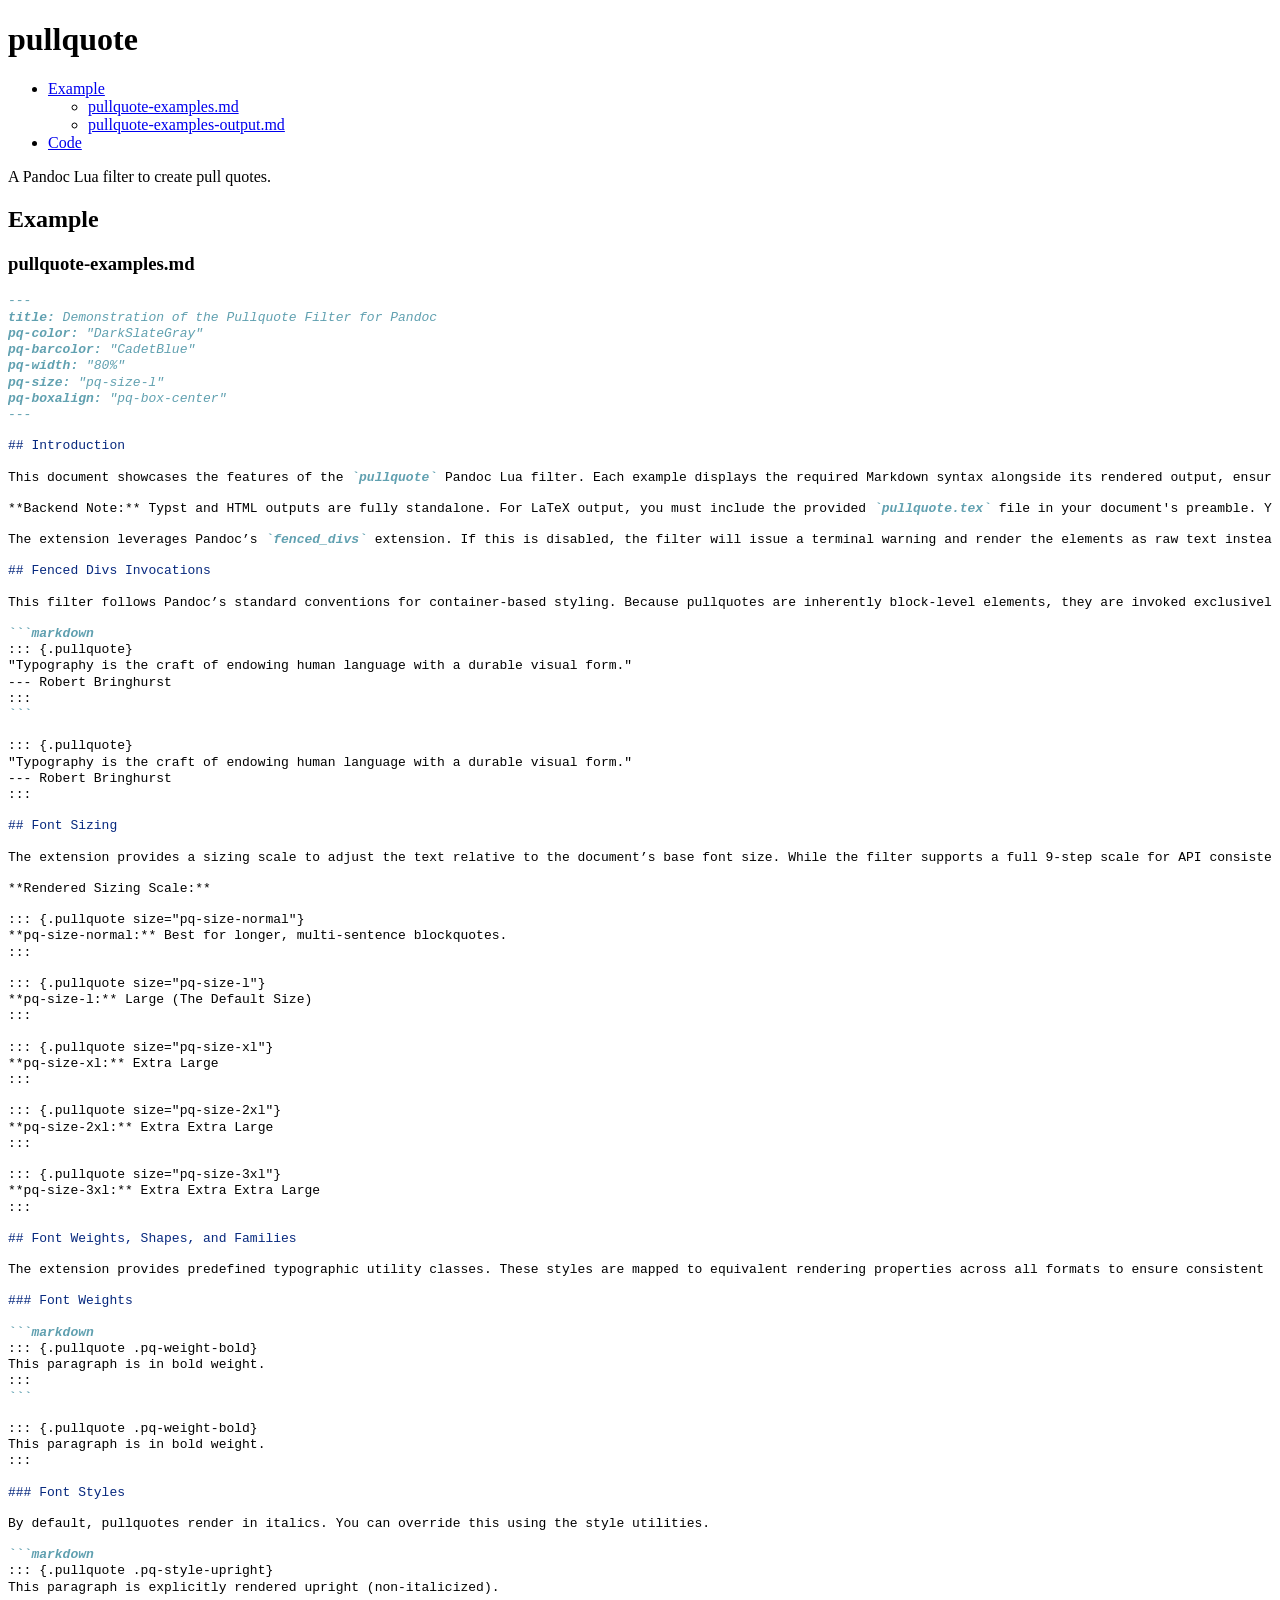
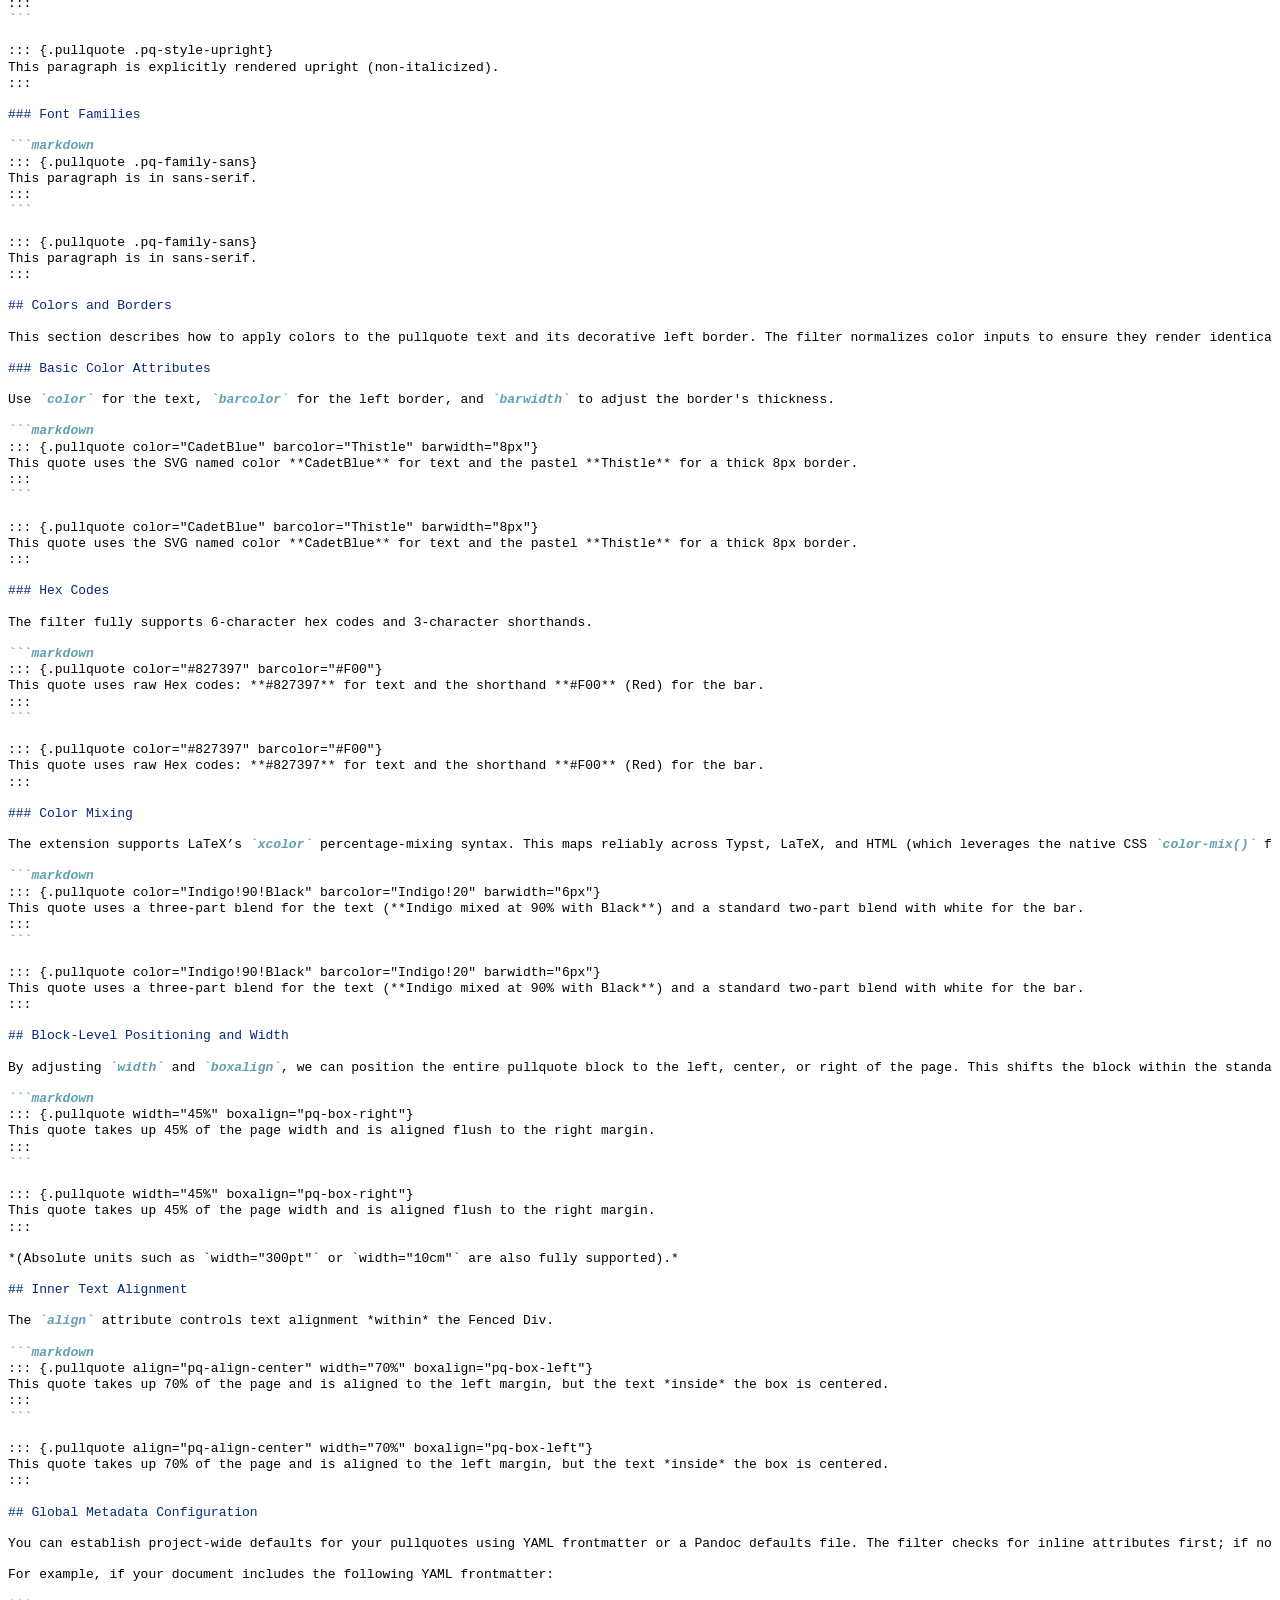
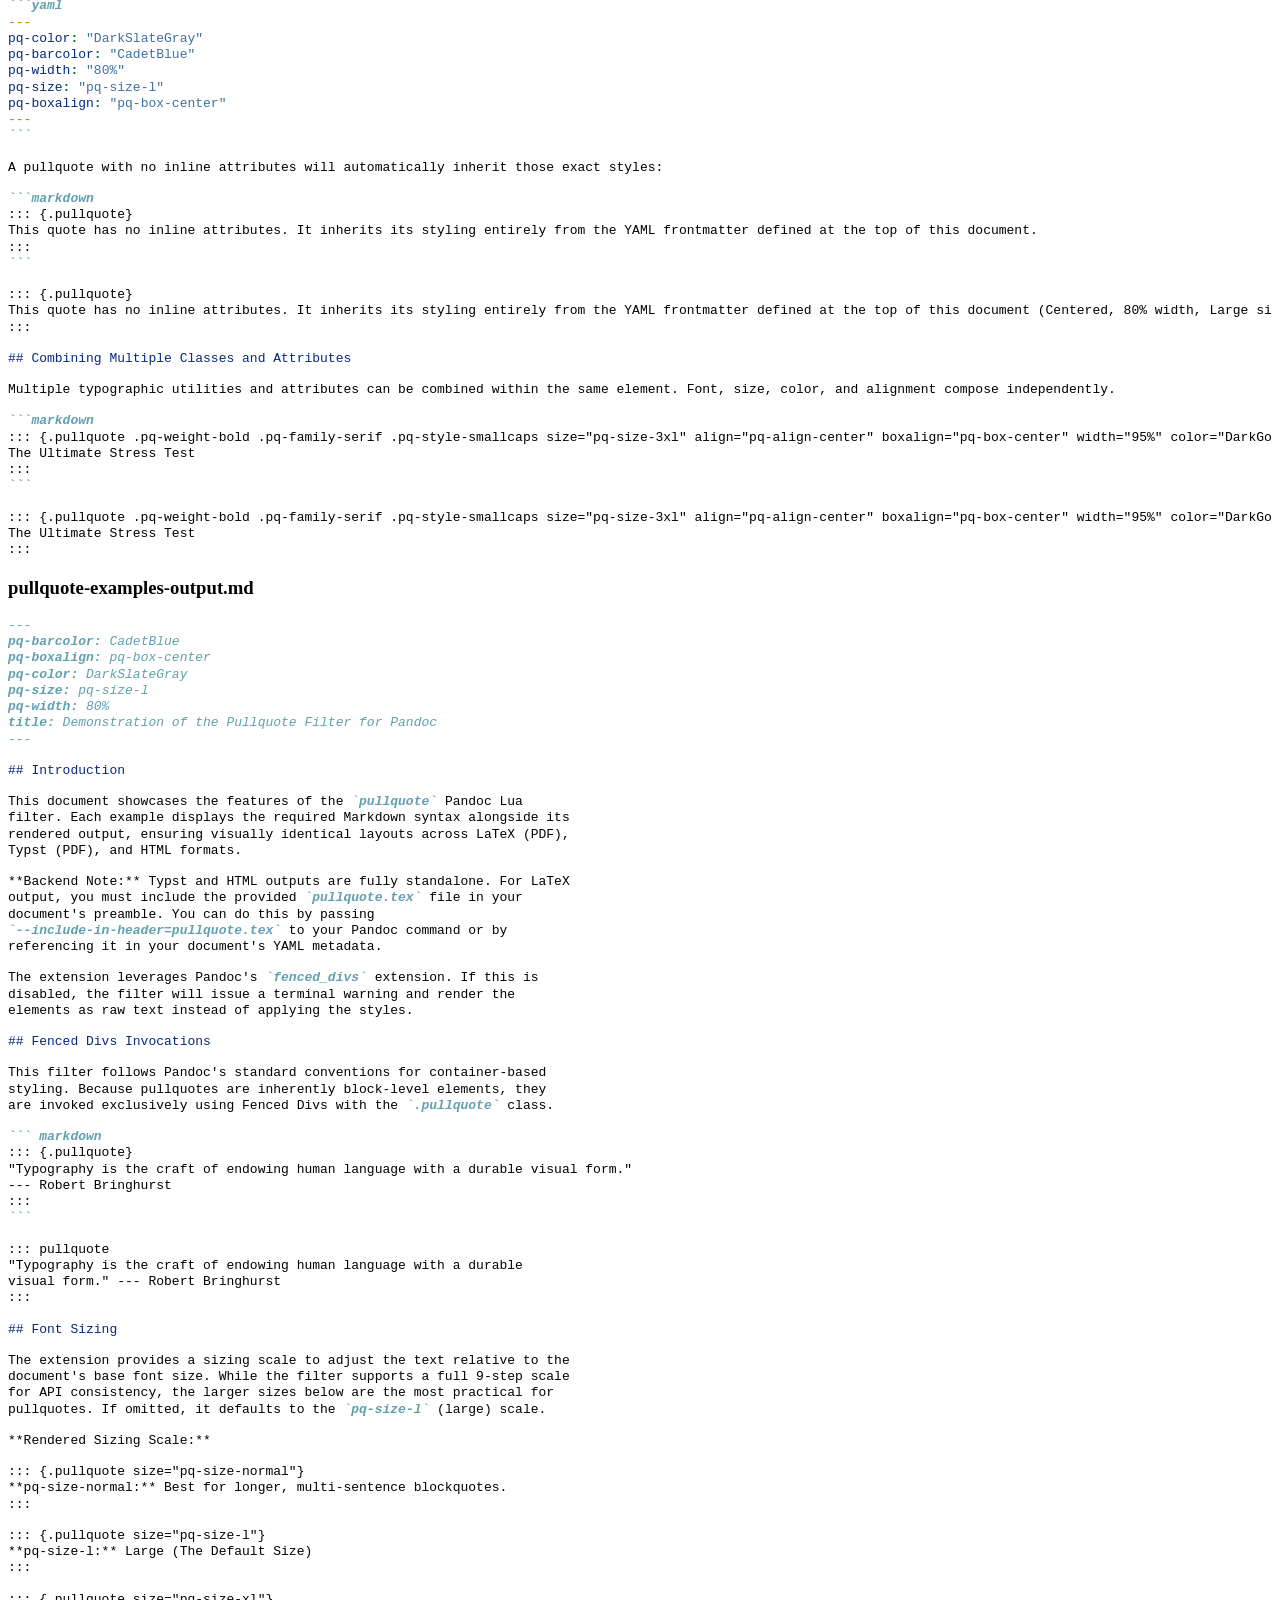
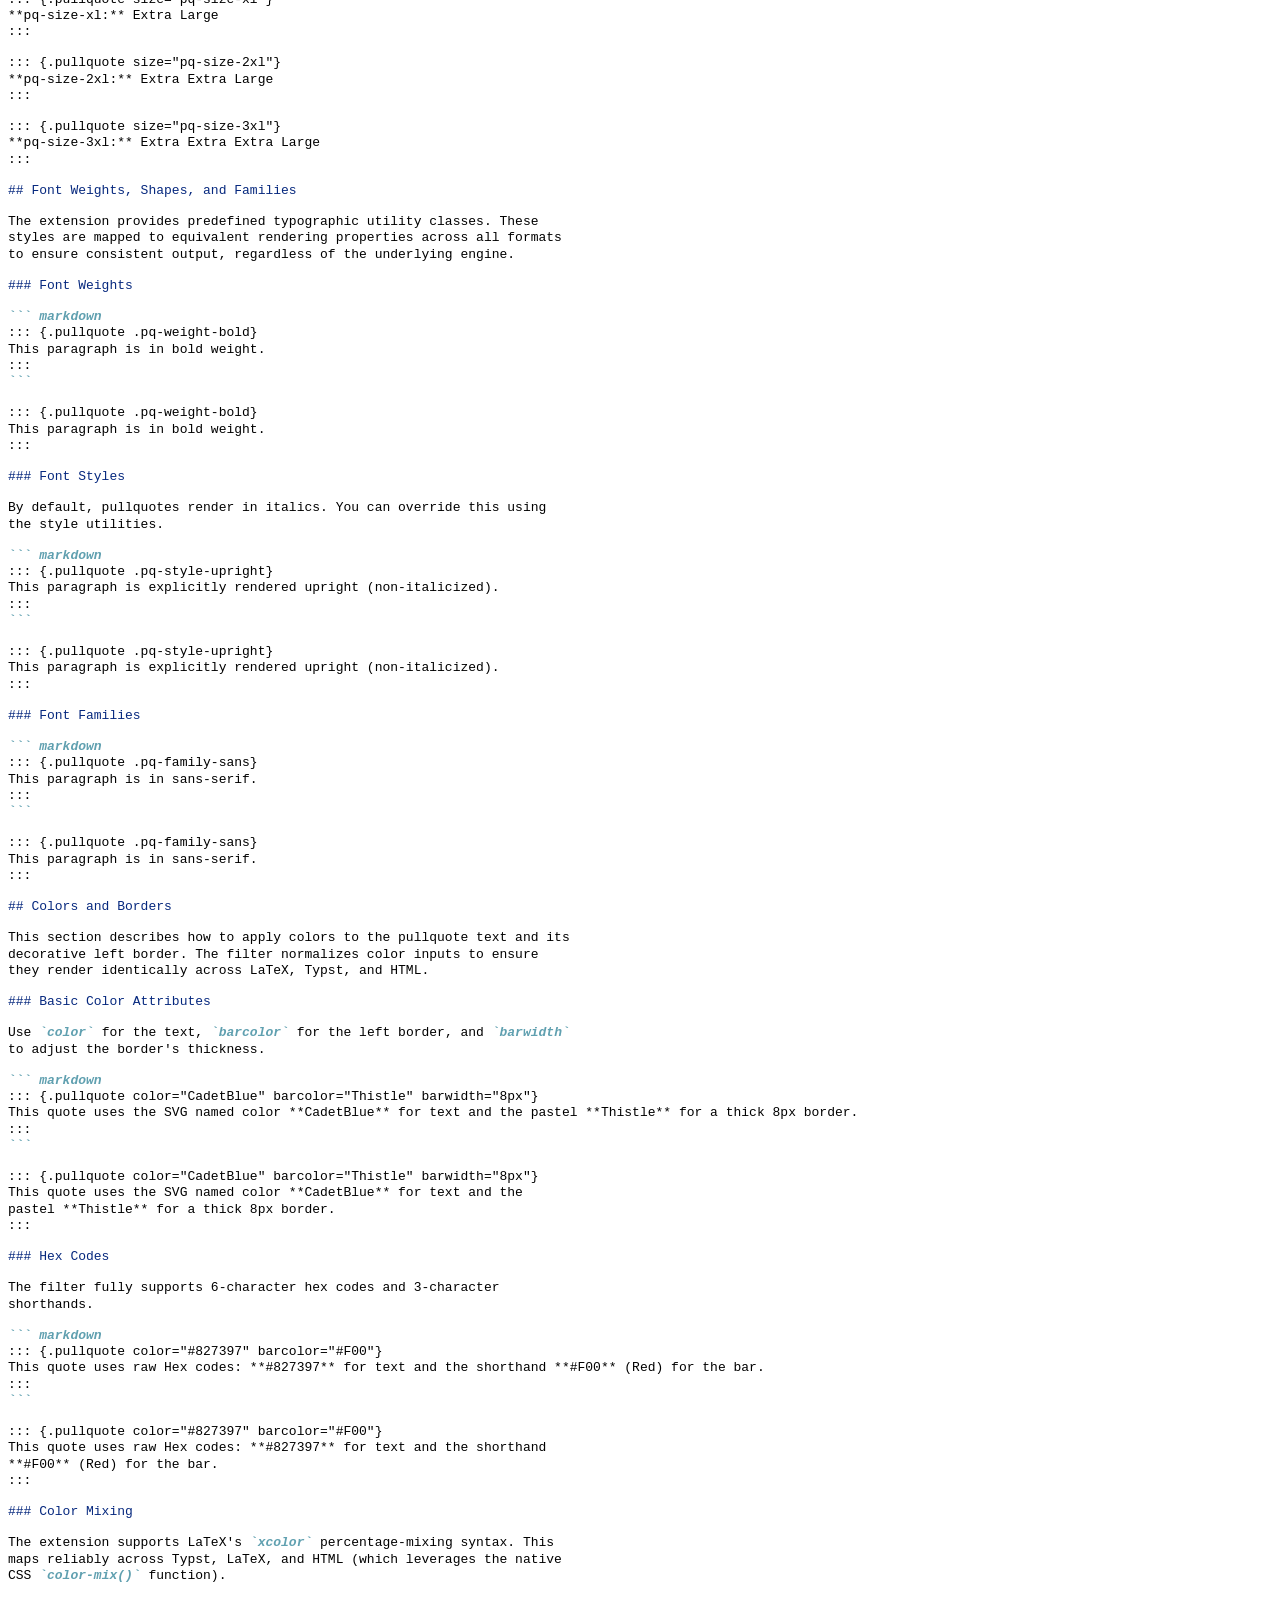
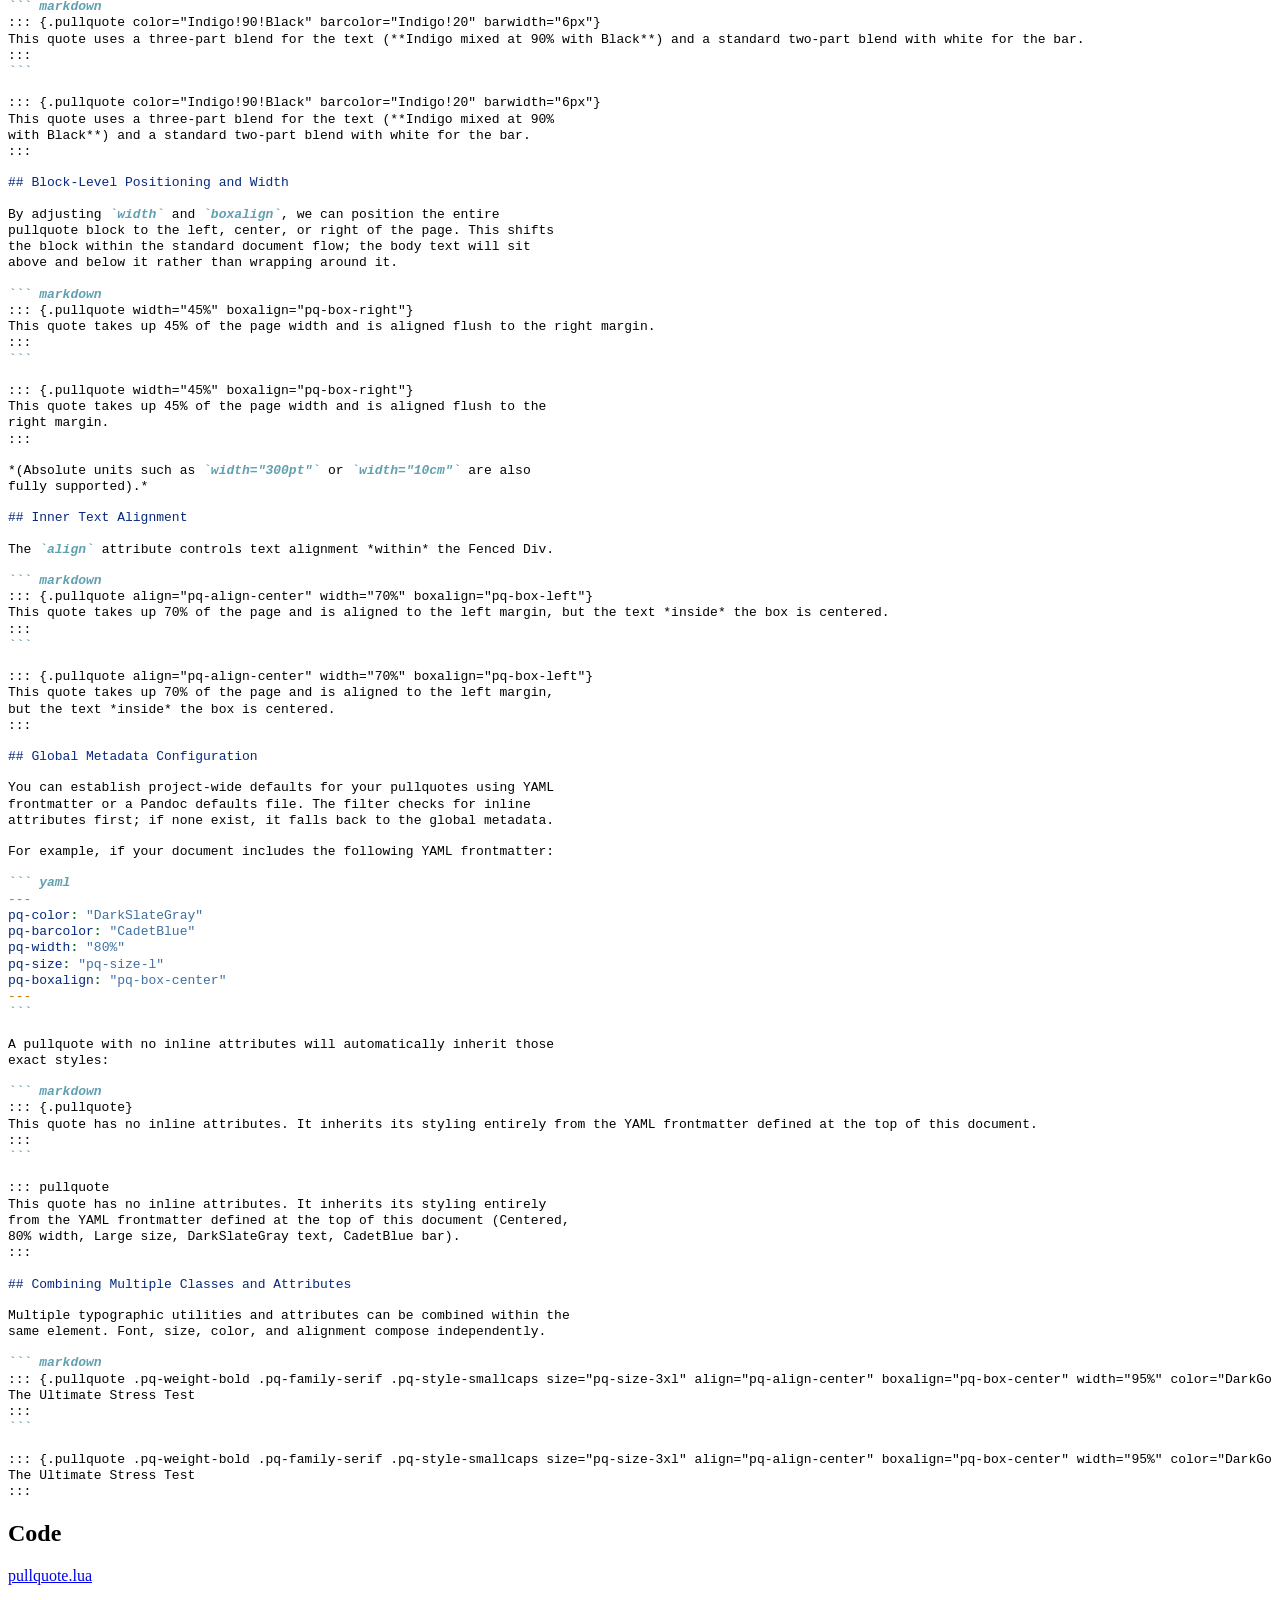
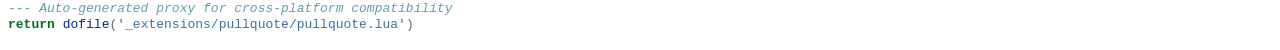
==== commit a346394f: "Add pullquote examples document" ====
--- a/docs/index.html
+++ b/docs/index.html
@@ -103,25 +103,494 @@
 <ul>
 <li><a href="#Example" id="toc-Example">Example</a>
 <ul>
-<li><a href="#input.md" id="toc-input.md">input.md</a></li>
-<li><a href="#output.md" id="toc-output.md">output.md</a></li>
+<li><a href="#pullquote-examples.md"
+id="toc-pullquote-examples.md">pullquote-examples.md</a></li>
+<li><a href="#pullquote-examples-output.md"
+id="toc-pullquote-examples-output.md">pullquote-examples-output.md</a></li>
 </ul></li>
 <li><a href="#Code" id="toc-Code">Code</a></li>
 </ul>
 </nav>
 <p>A Pandoc Lua filter to create pull quotes.</p>
 <h2 id="Example">Example</h2>
-<h3 id="input.md">input.md</h3>
+<h3 id="pullquote-examples.md">pullquote-examples.md</h3>
 <div class="sourceCode" id="cb1"><pre
 class="sourceCode markdown sample"><code class="sourceCode markdown"><span id="cb1-1"><a href="#cb1-1" aria-hidden="true" tabindex="-1"></a><span class="co">---</span></span>
-<span id="cb1-2"><a href="#cb1-2" aria-hidden="true" tabindex="-1"></a><span class="an">title:</span><span class="co"> Demonstration of the Pullquote filter for Pandoc</span></span>
-<span id="cb1-3"><a href="#cb1-3" aria-hidden="true" tabindex="-1"></a><span class="co">---</span></span></code></pre></div>
-<h3 id="output.md">output.md</h3>
+<span id="cb1-2"><a href="#cb1-2" aria-hidden="true" tabindex="-1"></a><span class="an">title:</span><span class="co"> Demonstration of the Pullquote Filter for Pandoc</span></span>
+<span id="cb1-3"><a href="#cb1-3" aria-hidden="true" tabindex="-1"></a><span class="an">pq-color:</span><span class="co"> &quot;DarkSlateGray&quot;</span></span>
+<span id="cb1-4"><a href="#cb1-4" aria-hidden="true" tabindex="-1"></a><span class="an">pq-barcolor:</span><span class="co"> &quot;CadetBlue&quot;</span></span>
+<span id="cb1-5"><a href="#cb1-5" aria-hidden="true" tabindex="-1"></a><span class="an">pq-width:</span><span class="co"> &quot;80%&quot;</span></span>
+<span id="cb1-6"><a href="#cb1-6" aria-hidden="true" tabindex="-1"></a><span class="an">pq-size:</span><span class="co"> &quot;pq-size-l&quot;</span></span>
+<span id="cb1-7"><a href="#cb1-7" aria-hidden="true" tabindex="-1"></a><span class="an">pq-boxalign:</span><span class="co"> &quot;pq-box-center&quot;</span></span>
+<span id="cb1-8"><a href="#cb1-8" aria-hidden="true" tabindex="-1"></a><span class="co">---</span></span>
+<span id="cb1-9"><a href="#cb1-9" aria-hidden="true" tabindex="-1"></a></span>
+<span id="cb1-10"><a href="#cb1-10" aria-hidden="true" tabindex="-1"></a><span class="fu">## Introduction</span></span>
+<span id="cb1-11"><a href="#cb1-11" aria-hidden="true" tabindex="-1"></a></span>
+<span id="cb1-12"><a href="#cb1-12" aria-hidden="true" tabindex="-1"></a>This document showcases the features of the <span class="in">`pullquote`</span> Pandoc Lua filter. Each example displays the required Markdown syntax alongside its rendered output, ensuring visually identical layouts across LaTeX (PDF), Typst (PDF), and HTML formats.</span>
+<span id="cb1-13"><a href="#cb1-13" aria-hidden="true" tabindex="-1"></a></span>
+<span id="cb1-14"><a href="#cb1-14" aria-hidden="true" tabindex="-1"></a>**Backend Note:** Typst and HTML outputs are fully standalone. For LaTeX output, you must include the provided <span class="in">`pullquote.tex`</span> file in your document&#39;s preamble. You can do this by passing <span class="in">`--include-in-header=pullquote.tex`</span> to your Pandoc command or by referencing it in your document&#39;s YAML metadata.</span>
+<span id="cb1-15"><a href="#cb1-15" aria-hidden="true" tabindex="-1"></a></span>
+<span id="cb1-16"><a href="#cb1-16" aria-hidden="true" tabindex="-1"></a>The extension leverages Pandoc’s <span class="in">`fenced_divs`</span> extension. If this is disabled, the filter will issue a terminal warning and render the elements as raw text instead of applying the styles.</span>
+<span id="cb1-17"><a href="#cb1-17" aria-hidden="true" tabindex="-1"></a></span>
+<span id="cb1-18"><a href="#cb1-18" aria-hidden="true" tabindex="-1"></a><span class="fu">## Fenced Divs Invocations</span></span>
+<span id="cb1-19"><a href="#cb1-19" aria-hidden="true" tabindex="-1"></a></span>
+<span id="cb1-20"><a href="#cb1-20" aria-hidden="true" tabindex="-1"></a>This filter follows Pandoc’s standard conventions for container-based styling. Because pullquotes are inherently block-level elements, they are invoked exclusively using Fenced Divs with the <span class="in">`.pullquote`</span> class.</span>
+<span id="cb1-21"><a href="#cb1-21" aria-hidden="true" tabindex="-1"></a></span>
+<span id="cb1-22"><a href="#cb1-22" aria-hidden="true" tabindex="-1"></a><span class="in">```markdown</span></span>
+<span id="cb1-23"><a href="#cb1-23" aria-hidden="true" tabindex="-1"></a>::: {.pullquote}</span>
+<span id="cb1-24"><a href="#cb1-24" aria-hidden="true" tabindex="-1"></a>&quot;Typography is the craft of endowing human language with a durable visual form.&quot;</span>
+<span id="cb1-25"><a href="#cb1-25" aria-hidden="true" tabindex="-1"></a>--- Robert Bringhurst</span>
+<span id="cb1-26"><a href="#cb1-26" aria-hidden="true" tabindex="-1"></a>:::</span>
+<span id="cb1-27"><a href="#cb1-27" aria-hidden="true" tabindex="-1"></a><span class="in">```</span></span>
+<span id="cb1-28"><a href="#cb1-28" aria-hidden="true" tabindex="-1"></a></span>
+<span id="cb1-29"><a href="#cb1-29" aria-hidden="true" tabindex="-1"></a>::: {.pullquote}</span>
+<span id="cb1-30"><a href="#cb1-30" aria-hidden="true" tabindex="-1"></a>&quot;Typography is the craft of endowing human language with a durable visual form.&quot;</span>
+<span id="cb1-31"><a href="#cb1-31" aria-hidden="true" tabindex="-1"></a>--- Robert Bringhurst</span>
+<span id="cb1-32"><a href="#cb1-32" aria-hidden="true" tabindex="-1"></a>:::</span>
+<span id="cb1-33"><a href="#cb1-33" aria-hidden="true" tabindex="-1"></a></span>
+<span id="cb1-34"><a href="#cb1-34" aria-hidden="true" tabindex="-1"></a><span class="fu">## Font Sizing</span></span>
+<span id="cb1-35"><a href="#cb1-35" aria-hidden="true" tabindex="-1"></a></span>
+<span id="cb1-36"><a href="#cb1-36" aria-hidden="true" tabindex="-1"></a>The extension provides a sizing scale to adjust the text relative to the document’s base font size. While the filter supports a full 9-step scale for API consistency, the larger sizes below are the most practical for pullquotes. If omitted, it defaults to the <span class="in">`pq-size-l`</span> (large) scale.</span>
+<span id="cb1-37"><a href="#cb1-37" aria-hidden="true" tabindex="-1"></a></span>
+<span id="cb1-38"><a href="#cb1-38" aria-hidden="true" tabindex="-1"></a>**Rendered Sizing Scale:**</span>
+<span id="cb1-39"><a href="#cb1-39" aria-hidden="true" tabindex="-1"></a></span>
+<span id="cb1-40"><a href="#cb1-40" aria-hidden="true" tabindex="-1"></a>::: {.pullquote size=&quot;pq-size-normal&quot;}</span>
+<span id="cb1-41"><a href="#cb1-41" aria-hidden="true" tabindex="-1"></a>**pq-size-normal:** Best for longer, multi-sentence blockquotes.</span>
+<span id="cb1-42"><a href="#cb1-42" aria-hidden="true" tabindex="-1"></a>:::</span>
+<span id="cb1-43"><a href="#cb1-43" aria-hidden="true" tabindex="-1"></a></span>
+<span id="cb1-44"><a href="#cb1-44" aria-hidden="true" tabindex="-1"></a>::: {.pullquote size=&quot;pq-size-l&quot;}</span>
+<span id="cb1-45"><a href="#cb1-45" aria-hidden="true" tabindex="-1"></a>**pq-size-l:** Large (The Default Size)</span>
+<span id="cb1-46"><a href="#cb1-46" aria-hidden="true" tabindex="-1"></a>:::</span>
+<span id="cb1-47"><a href="#cb1-47" aria-hidden="true" tabindex="-1"></a></span>
+<span id="cb1-48"><a href="#cb1-48" aria-hidden="true" tabindex="-1"></a>::: {.pullquote size=&quot;pq-size-xl&quot;}</span>
+<span id="cb1-49"><a href="#cb1-49" aria-hidden="true" tabindex="-1"></a>**pq-size-xl:** Extra Large</span>
+<span id="cb1-50"><a href="#cb1-50" aria-hidden="true" tabindex="-1"></a>:::</span>
+<span id="cb1-51"><a href="#cb1-51" aria-hidden="true" tabindex="-1"></a></span>
+<span id="cb1-52"><a href="#cb1-52" aria-hidden="true" tabindex="-1"></a>::: {.pullquote size=&quot;pq-size-2xl&quot;}</span>
+<span id="cb1-53"><a href="#cb1-53" aria-hidden="true" tabindex="-1"></a>**pq-size-2xl:** Extra Extra Large</span>
+<span id="cb1-54"><a href="#cb1-54" aria-hidden="true" tabindex="-1"></a>:::</span>
+<span id="cb1-55"><a href="#cb1-55" aria-hidden="true" tabindex="-1"></a></span>
+<span id="cb1-56"><a href="#cb1-56" aria-hidden="true" tabindex="-1"></a>::: {.pullquote size=&quot;pq-size-3xl&quot;}</span>
+<span id="cb1-57"><a href="#cb1-57" aria-hidden="true" tabindex="-1"></a>**pq-size-3xl:** Extra Extra Extra Large</span>
+<span id="cb1-58"><a href="#cb1-58" aria-hidden="true" tabindex="-1"></a>:::</span>
+<span id="cb1-59"><a href="#cb1-59" aria-hidden="true" tabindex="-1"></a></span>
+<span id="cb1-60"><a href="#cb1-60" aria-hidden="true" tabindex="-1"></a><span class="fu">## Font Weights, Shapes, and Families</span></span>
+<span id="cb1-61"><a href="#cb1-61" aria-hidden="true" tabindex="-1"></a></span>
+<span id="cb1-62"><a href="#cb1-62" aria-hidden="true" tabindex="-1"></a>The extension provides predefined typographic utility classes. These styles are mapped to equivalent rendering properties across all formats to ensure consistent output, regardless of the underlying engine.</span>
+<span id="cb1-63"><a href="#cb1-63" aria-hidden="true" tabindex="-1"></a></span>
+<span id="cb1-64"><a href="#cb1-64" aria-hidden="true" tabindex="-1"></a><span class="fu">### Font Weights</span></span>
+<span id="cb1-65"><a href="#cb1-65" aria-hidden="true" tabindex="-1"></a></span>
+<span id="cb1-66"><a href="#cb1-66" aria-hidden="true" tabindex="-1"></a><span class="in">```markdown</span></span>
+<span id="cb1-67"><a href="#cb1-67" aria-hidden="true" tabindex="-1"></a>::: {.pullquote .pq-weight-bold}</span>
+<span id="cb1-68"><a href="#cb1-68" aria-hidden="true" tabindex="-1"></a>This paragraph is in bold weight.</span>
+<span id="cb1-69"><a href="#cb1-69" aria-hidden="true" tabindex="-1"></a>:::</span>
+<span id="cb1-70"><a href="#cb1-70" aria-hidden="true" tabindex="-1"></a><span class="in">```</span></span>
+<span id="cb1-71"><a href="#cb1-71" aria-hidden="true" tabindex="-1"></a></span>
+<span id="cb1-72"><a href="#cb1-72" aria-hidden="true" tabindex="-1"></a>::: {.pullquote .pq-weight-bold}</span>
+<span id="cb1-73"><a href="#cb1-73" aria-hidden="true" tabindex="-1"></a>This paragraph is in bold weight.</span>
+<span id="cb1-74"><a href="#cb1-74" aria-hidden="true" tabindex="-1"></a>:::</span>
+<span id="cb1-75"><a href="#cb1-75" aria-hidden="true" tabindex="-1"></a></span>
+<span id="cb1-76"><a href="#cb1-76" aria-hidden="true" tabindex="-1"></a><span class="fu">### Font Styles</span></span>
+<span id="cb1-77"><a href="#cb1-77" aria-hidden="true" tabindex="-1"></a></span>
+<span id="cb1-78"><a href="#cb1-78" aria-hidden="true" tabindex="-1"></a>By default, pullquotes render in italics. You can override this using the style utilities.</span>
+<span id="cb1-79"><a href="#cb1-79" aria-hidden="true" tabindex="-1"></a></span>
+<span id="cb1-80"><a href="#cb1-80" aria-hidden="true" tabindex="-1"></a><span class="in">```markdown</span></span>
+<span id="cb1-81"><a href="#cb1-81" aria-hidden="true" tabindex="-1"></a>::: {.pullquote .pq-style-upright}</span>
+<span id="cb1-82"><a href="#cb1-82" aria-hidden="true" tabindex="-1"></a>This paragraph is explicitly rendered upright (non-italicized).</span>
+<span id="cb1-83"><a href="#cb1-83" aria-hidden="true" tabindex="-1"></a>:::</span>
+<span id="cb1-84"><a href="#cb1-84" aria-hidden="true" tabindex="-1"></a><span class="in">```</span></span>
+<span id="cb1-85"><a href="#cb1-85" aria-hidden="true" tabindex="-1"></a></span>
+<span id="cb1-86"><a href="#cb1-86" aria-hidden="true" tabindex="-1"></a>::: {.pullquote .pq-style-upright}</span>
+<span id="cb1-87"><a href="#cb1-87" aria-hidden="true" tabindex="-1"></a>This paragraph is explicitly rendered upright (non-italicized).</span>
+<span id="cb1-88"><a href="#cb1-88" aria-hidden="true" tabindex="-1"></a>:::</span>
+<span id="cb1-89"><a href="#cb1-89" aria-hidden="true" tabindex="-1"></a></span>
+<span id="cb1-90"><a href="#cb1-90" aria-hidden="true" tabindex="-1"></a><span class="fu">### Font Families</span></span>
+<span id="cb1-91"><a href="#cb1-91" aria-hidden="true" tabindex="-1"></a></span>
+<span id="cb1-92"><a href="#cb1-92" aria-hidden="true" tabindex="-1"></a><span class="in">```markdown</span></span>
+<span id="cb1-93"><a href="#cb1-93" aria-hidden="true" tabindex="-1"></a>::: {.pullquote .pq-family-sans}</span>
+<span id="cb1-94"><a href="#cb1-94" aria-hidden="true" tabindex="-1"></a>This paragraph is in sans-serif.</span>
+<span id="cb1-95"><a href="#cb1-95" aria-hidden="true" tabindex="-1"></a>:::</span>
+<span id="cb1-96"><a href="#cb1-96" aria-hidden="true" tabindex="-1"></a><span class="in">```</span></span>
+<span id="cb1-97"><a href="#cb1-97" aria-hidden="true" tabindex="-1"></a></span>
+<span id="cb1-98"><a href="#cb1-98" aria-hidden="true" tabindex="-1"></a>::: {.pullquote .pq-family-sans}</span>
+<span id="cb1-99"><a href="#cb1-99" aria-hidden="true" tabindex="-1"></a>This paragraph is in sans-serif.</span>
+<span id="cb1-100"><a href="#cb1-100" aria-hidden="true" tabindex="-1"></a>:::</span>
+<span id="cb1-101"><a href="#cb1-101" aria-hidden="true" tabindex="-1"></a></span>
+<span id="cb1-102"><a href="#cb1-102" aria-hidden="true" tabindex="-1"></a><span class="fu">## Colors and Borders</span></span>
+<span id="cb1-103"><a href="#cb1-103" aria-hidden="true" tabindex="-1"></a></span>
+<span id="cb1-104"><a href="#cb1-104" aria-hidden="true" tabindex="-1"></a>This section describes how to apply colors to the pullquote text and its decorative left border. The filter normalizes color inputs to ensure they render identically across LaTeX, Typst, and HTML.</span>
+<span id="cb1-105"><a href="#cb1-105" aria-hidden="true" tabindex="-1"></a></span>
+<span id="cb1-106"><a href="#cb1-106" aria-hidden="true" tabindex="-1"></a><span class="fu">### Basic Color Attributes</span></span>
+<span id="cb1-107"><a href="#cb1-107" aria-hidden="true" tabindex="-1"></a></span>
+<span id="cb1-108"><a href="#cb1-108" aria-hidden="true" tabindex="-1"></a>Use <span class="in">`color`</span> for the text, <span class="in">`barcolor`</span> for the left border, and <span class="in">`barwidth`</span> to adjust the border&#39;s thickness.</span>
+<span id="cb1-109"><a href="#cb1-109" aria-hidden="true" tabindex="-1"></a></span>
+<span id="cb1-110"><a href="#cb1-110" aria-hidden="true" tabindex="-1"></a><span class="in">```markdown</span></span>
+<span id="cb1-111"><a href="#cb1-111" aria-hidden="true" tabindex="-1"></a>::: {.pullquote color=&quot;CadetBlue&quot; barcolor=&quot;Thistle&quot; barwidth=&quot;8px&quot;}</span>
+<span id="cb1-112"><a href="#cb1-112" aria-hidden="true" tabindex="-1"></a>This quote uses the SVG named color **CadetBlue** for text and the pastel **Thistle** for a thick 8px border.</span>
+<span id="cb1-113"><a href="#cb1-113" aria-hidden="true" tabindex="-1"></a>:::</span>
+<span id="cb1-114"><a href="#cb1-114" aria-hidden="true" tabindex="-1"></a><span class="in">```</span></span>
+<span id="cb1-115"><a href="#cb1-115" aria-hidden="true" tabindex="-1"></a></span>
+<span id="cb1-116"><a href="#cb1-116" aria-hidden="true" tabindex="-1"></a>::: {.pullquote color=&quot;CadetBlue&quot; barcolor=&quot;Thistle&quot; barwidth=&quot;8px&quot;}</span>
+<span id="cb1-117"><a href="#cb1-117" aria-hidden="true" tabindex="-1"></a>This quote uses the SVG named color **CadetBlue** for text and the pastel **Thistle** for a thick 8px border.</span>
+<span id="cb1-118"><a href="#cb1-118" aria-hidden="true" tabindex="-1"></a>:::</span>
+<span id="cb1-119"><a href="#cb1-119" aria-hidden="true" tabindex="-1"></a></span>
+<span id="cb1-120"><a href="#cb1-120" aria-hidden="true" tabindex="-1"></a><span class="fu">### Hex Codes</span></span>
+<span id="cb1-121"><a href="#cb1-121" aria-hidden="true" tabindex="-1"></a></span>
+<span id="cb1-122"><a href="#cb1-122" aria-hidden="true" tabindex="-1"></a>The filter fully supports 6-character hex codes and 3-character shorthands.</span>
+<span id="cb1-123"><a href="#cb1-123" aria-hidden="true" tabindex="-1"></a></span>
+<span id="cb1-124"><a href="#cb1-124" aria-hidden="true" tabindex="-1"></a><span class="in">```markdown</span></span>
+<span id="cb1-125"><a href="#cb1-125" aria-hidden="true" tabindex="-1"></a>::: {.pullquote color=&quot;#827397&quot; barcolor=&quot;#F00&quot;}</span>
+<span id="cb1-126"><a href="#cb1-126" aria-hidden="true" tabindex="-1"></a>This quote uses raw Hex codes: **#827397** for text and the shorthand **#F00** (Red) for the bar.</span>
+<span id="cb1-127"><a href="#cb1-127" aria-hidden="true" tabindex="-1"></a>:::</span>
+<span id="cb1-128"><a href="#cb1-128" aria-hidden="true" tabindex="-1"></a><span class="in">```</span></span>
+<span id="cb1-129"><a href="#cb1-129" aria-hidden="true" tabindex="-1"></a></span>
+<span id="cb1-130"><a href="#cb1-130" aria-hidden="true" tabindex="-1"></a>::: {.pullquote color=&quot;#827397&quot; barcolor=&quot;#F00&quot;}</span>
+<span id="cb1-131"><a href="#cb1-131" aria-hidden="true" tabindex="-1"></a>This quote uses raw Hex codes: **#827397** for text and the shorthand **#F00** (Red) for the bar.</span>
+<span id="cb1-132"><a href="#cb1-132" aria-hidden="true" tabindex="-1"></a>:::</span>
+<span id="cb1-133"><a href="#cb1-133" aria-hidden="true" tabindex="-1"></a></span>
+<span id="cb1-134"><a href="#cb1-134" aria-hidden="true" tabindex="-1"></a><span class="fu">### Color Mixing</span></span>
+<span id="cb1-135"><a href="#cb1-135" aria-hidden="true" tabindex="-1"></a></span>
+<span id="cb1-136"><a href="#cb1-136" aria-hidden="true" tabindex="-1"></a>The extension supports LaTeX’s <span class="in">`xcolor`</span> percentage-mixing syntax. This maps reliably across Typst, LaTeX, and HTML (which leverages the native CSS <span class="in">`color-mix()`</span> function).</span>
+<span id="cb1-137"><a href="#cb1-137" aria-hidden="true" tabindex="-1"></a></span>
+<span id="cb1-138"><a href="#cb1-138" aria-hidden="true" tabindex="-1"></a><span class="in">```markdown</span></span>
+<span id="cb1-139"><a href="#cb1-139" aria-hidden="true" tabindex="-1"></a>::: {.pullquote color=&quot;Indigo!90!Black&quot; barcolor=&quot;Indigo!20&quot; barwidth=&quot;6px&quot;}</span>
+<span id="cb1-140"><a href="#cb1-140" aria-hidden="true" tabindex="-1"></a>This quote uses a three-part blend for the text (**Indigo mixed at 90% with Black**) and a standard two-part blend with white for the bar.</span>
+<span id="cb1-141"><a href="#cb1-141" aria-hidden="true" tabindex="-1"></a>:::</span>
+<span id="cb1-142"><a href="#cb1-142" aria-hidden="true" tabindex="-1"></a><span class="in">```</span></span>
+<span id="cb1-143"><a href="#cb1-143" aria-hidden="true" tabindex="-1"></a></span>
+<span id="cb1-144"><a href="#cb1-144" aria-hidden="true" tabindex="-1"></a>::: {.pullquote color=&quot;Indigo!90!Black&quot; barcolor=&quot;Indigo!20&quot; barwidth=&quot;6px&quot;}</span>
+<span id="cb1-145"><a href="#cb1-145" aria-hidden="true" tabindex="-1"></a>This quote uses a three-part blend for the text (**Indigo mixed at 90% with Black**) and a standard two-part blend with white for the bar.</span>
+<span id="cb1-146"><a href="#cb1-146" aria-hidden="true" tabindex="-1"></a>:::</span>
+<span id="cb1-147"><a href="#cb1-147" aria-hidden="true" tabindex="-1"></a></span>
+<span id="cb1-148"><a href="#cb1-148" aria-hidden="true" tabindex="-1"></a><span class="fu">## Block-Level Positioning and Width</span></span>
+<span id="cb1-149"><a href="#cb1-149" aria-hidden="true" tabindex="-1"></a></span>
+<span id="cb1-150"><a href="#cb1-150" aria-hidden="true" tabindex="-1"></a>By adjusting <span class="in">`width`</span> and <span class="in">`boxalign`</span>, we can position the entire pullquote block to the left, center, or right of the page. This shifts the block within the standard document flow; the body text will sit above and below it rather than wrapping around it.</span>
+<span id="cb1-151"><a href="#cb1-151" aria-hidden="true" tabindex="-1"></a></span>
+<span id="cb1-152"><a href="#cb1-152" aria-hidden="true" tabindex="-1"></a><span class="in">```markdown</span></span>
+<span id="cb1-153"><a href="#cb1-153" aria-hidden="true" tabindex="-1"></a>::: {.pullquote width=&quot;45%&quot; boxalign=&quot;pq-box-right&quot;}</span>
+<span id="cb1-154"><a href="#cb1-154" aria-hidden="true" tabindex="-1"></a>This quote takes up 45% of the page width and is aligned flush to the right margin.</span>
+<span id="cb1-155"><a href="#cb1-155" aria-hidden="true" tabindex="-1"></a>:::</span>
+<span id="cb1-156"><a href="#cb1-156" aria-hidden="true" tabindex="-1"></a><span class="in">```</span></span>
+<span id="cb1-157"><a href="#cb1-157" aria-hidden="true" tabindex="-1"></a></span>
+<span id="cb1-158"><a href="#cb1-158" aria-hidden="true" tabindex="-1"></a>::: {.pullquote width=&quot;45%&quot; boxalign=&quot;pq-box-right&quot;}</span>
+<span id="cb1-159"><a href="#cb1-159" aria-hidden="true" tabindex="-1"></a>This quote takes up 45% of the page width and is aligned flush to the right margin.</span>
+<span id="cb1-160"><a href="#cb1-160" aria-hidden="true" tabindex="-1"></a>:::</span>
+<span id="cb1-161"><a href="#cb1-161" aria-hidden="true" tabindex="-1"></a></span>
+<span id="cb1-162"><a href="#cb1-162" aria-hidden="true" tabindex="-1"></a>*(Absolute units such as `width=&quot;300pt&quot;` or `width=&quot;10cm&quot;` are also fully supported).*</span>
+<span id="cb1-163"><a href="#cb1-163" aria-hidden="true" tabindex="-1"></a></span>
+<span id="cb1-164"><a href="#cb1-164" aria-hidden="true" tabindex="-1"></a><span class="fu">## Inner Text Alignment</span></span>
+<span id="cb1-165"><a href="#cb1-165" aria-hidden="true" tabindex="-1"></a></span>
+<span id="cb1-166"><a href="#cb1-166" aria-hidden="true" tabindex="-1"></a>The <span class="in">`align`</span> attribute controls text alignment *within* the Fenced Div.</span>
+<span id="cb1-167"><a href="#cb1-167" aria-hidden="true" tabindex="-1"></a></span>
+<span id="cb1-168"><a href="#cb1-168" aria-hidden="true" tabindex="-1"></a><span class="in">```markdown</span></span>
+<span id="cb1-169"><a href="#cb1-169" aria-hidden="true" tabindex="-1"></a>::: {.pullquote align=&quot;pq-align-center&quot; width=&quot;70%&quot; boxalign=&quot;pq-box-left&quot;}</span>
+<span id="cb1-170"><a href="#cb1-170" aria-hidden="true" tabindex="-1"></a>This quote takes up 70% of the page and is aligned to the left margin, but the text *inside* the box is centered.</span>
+<span id="cb1-171"><a href="#cb1-171" aria-hidden="true" tabindex="-1"></a>:::</span>
+<span id="cb1-172"><a href="#cb1-172" aria-hidden="true" tabindex="-1"></a><span class="in">```</span></span>
+<span id="cb1-173"><a href="#cb1-173" aria-hidden="true" tabindex="-1"></a></span>
+<span id="cb1-174"><a href="#cb1-174" aria-hidden="true" tabindex="-1"></a>::: {.pullquote align=&quot;pq-align-center&quot; width=&quot;70%&quot; boxalign=&quot;pq-box-left&quot;}</span>
+<span id="cb1-175"><a href="#cb1-175" aria-hidden="true" tabindex="-1"></a>This quote takes up 70% of the page and is aligned to the left margin, but the text *inside* the box is centered.</span>
+<span id="cb1-176"><a href="#cb1-176" aria-hidden="true" tabindex="-1"></a>:::</span>
+<span id="cb1-177"><a href="#cb1-177" aria-hidden="true" tabindex="-1"></a></span>
+<span id="cb1-178"><a href="#cb1-178" aria-hidden="true" tabindex="-1"></a><span class="fu">## Global Metadata Configuration</span></span>
+<span id="cb1-179"><a href="#cb1-179" aria-hidden="true" tabindex="-1"></a></span>
+<span id="cb1-180"><a href="#cb1-180" aria-hidden="true" tabindex="-1"></a>You can establish project-wide defaults for your pullquotes using YAML frontmatter or a Pandoc defaults file. The filter checks for inline attributes first; if none exist, it falls back to the global metadata.</span>
+<span id="cb1-181"><a href="#cb1-181" aria-hidden="true" tabindex="-1"></a></span>
+<span id="cb1-182"><a href="#cb1-182" aria-hidden="true" tabindex="-1"></a>For example, if your document includes the following YAML frontmatter:</span>
+<span id="cb1-183"><a href="#cb1-183" aria-hidden="true" tabindex="-1"></a></span>
+<span id="cb1-184"><a href="#cb1-184" aria-hidden="true" tabindex="-1"></a><span class="in">```yaml</span></span>
+<span id="cb1-185"><a href="#cb1-185" aria-hidden="true" tabindex="-1"></a><span class="pp">---</span></span>
+<span id="cb1-186"><a href="#cb1-186" aria-hidden="true" tabindex="-1"></a><span class="fu">pq-color</span><span class="kw">:</span><span class="at"> </span><span class="st">&quot;DarkSlateGray&quot;</span></span>
+<span id="cb1-187"><a href="#cb1-187" aria-hidden="true" tabindex="-1"></a><span class="fu">pq-barcolor</span><span class="kw">:</span><span class="at"> </span><span class="st">&quot;CadetBlue&quot;</span></span>
+<span id="cb1-188"><a href="#cb1-188" aria-hidden="true" tabindex="-1"></a><span class="fu">pq-width</span><span class="kw">:</span><span class="at"> </span><span class="st">&quot;80%&quot;</span></span>
+<span id="cb1-189"><a href="#cb1-189" aria-hidden="true" tabindex="-1"></a><span class="fu">pq-size</span><span class="kw">:</span><span class="at"> </span><span class="st">&quot;pq-size-l&quot;</span></span>
+<span id="cb1-190"><a href="#cb1-190" aria-hidden="true" tabindex="-1"></a><span class="fu">pq-boxalign</span><span class="kw">:</span><span class="at"> </span><span class="st">&quot;pq-box-center&quot;</span></span>
+<span id="cb1-191"><a href="#cb1-191" aria-hidden="true" tabindex="-1"></a><span class="pp">---</span></span>
+<span id="cb1-192"><a href="#cb1-192" aria-hidden="true" tabindex="-1"></a><span class="in">```</span></span>
+<span id="cb1-193"><a href="#cb1-193" aria-hidden="true" tabindex="-1"></a></span>
+<span id="cb1-194"><a href="#cb1-194" aria-hidden="true" tabindex="-1"></a>A pullquote with no inline attributes will automatically inherit those exact styles:</span>
+<span id="cb1-195"><a href="#cb1-195" aria-hidden="true" tabindex="-1"></a></span>
+<span id="cb1-196"><a href="#cb1-196" aria-hidden="true" tabindex="-1"></a><span class="in">```markdown</span></span>
+<span id="cb1-197"><a href="#cb1-197" aria-hidden="true" tabindex="-1"></a>::: {.pullquote}</span>
+<span id="cb1-198"><a href="#cb1-198" aria-hidden="true" tabindex="-1"></a>This quote has no inline attributes. It inherits its styling entirely from the YAML frontmatter defined at the top of this document.</span>
+<span id="cb1-199"><a href="#cb1-199" aria-hidden="true" tabindex="-1"></a>:::</span>
+<span id="cb1-200"><a href="#cb1-200" aria-hidden="true" tabindex="-1"></a><span class="in">```</span></span>
+<span id="cb1-201"><a href="#cb1-201" aria-hidden="true" tabindex="-1"></a></span>
+<span id="cb1-202"><a href="#cb1-202" aria-hidden="true" tabindex="-1"></a>::: {.pullquote}</span>
+<span id="cb1-203"><a href="#cb1-203" aria-hidden="true" tabindex="-1"></a>This quote has no inline attributes. It inherits its styling entirely from the YAML frontmatter defined at the top of this document (Centered, 80% width, Large size, DarkSlateGray text, CadetBlue bar).</span>
+<span id="cb1-204"><a href="#cb1-204" aria-hidden="true" tabindex="-1"></a>:::</span>
+<span id="cb1-205"><a href="#cb1-205" aria-hidden="true" tabindex="-1"></a></span>
+<span id="cb1-206"><a href="#cb1-206" aria-hidden="true" tabindex="-1"></a><span class="fu">## Combining Multiple Classes and Attributes</span></span>
+<span id="cb1-207"><a href="#cb1-207" aria-hidden="true" tabindex="-1"></a></span>
+<span id="cb1-208"><a href="#cb1-208" aria-hidden="true" tabindex="-1"></a>Multiple typographic utilities and attributes can be combined within the same element. Font, size, color, and alignment compose independently.</span>
+<span id="cb1-209"><a href="#cb1-209" aria-hidden="true" tabindex="-1"></a></span>
+<span id="cb1-210"><a href="#cb1-210" aria-hidden="true" tabindex="-1"></a><span class="in">```markdown</span></span>
+<span id="cb1-211"><a href="#cb1-211" aria-hidden="true" tabindex="-1"></a>::: {.pullquote .pq-weight-bold .pq-family-serif .pq-style-smallcaps size=&quot;pq-size-3xl&quot; align=&quot;pq-align-center&quot; boxalign=&quot;pq-box-center&quot; width=&quot;95%&quot; color=&quot;DarkGoldenrod&quot; barcolor=&quot;MidnightBlue&quot; barwidth=&quot;12px&quot; skip=&quot;2.0&quot;}</span>
+<span id="cb1-212"><a href="#cb1-212" aria-hidden="true" tabindex="-1"></a>The Ultimate Stress Test</span>
+<span id="cb1-213"><a href="#cb1-213" aria-hidden="true" tabindex="-1"></a>:::</span>
+<span id="cb1-214"><a href="#cb1-214" aria-hidden="true" tabindex="-1"></a><span class="in">```</span></span>
+<span id="cb1-215"><a href="#cb1-215" aria-hidden="true" tabindex="-1"></a></span>
+<span id="cb1-216"><a href="#cb1-216" aria-hidden="true" tabindex="-1"></a>::: {.pullquote .pq-weight-bold .pq-family-serif .pq-style-smallcaps size=&quot;pq-size-3xl&quot; align=&quot;pq-align-center&quot; boxalign=&quot;pq-box-center&quot; width=&quot;95%&quot; color=&quot;DarkGoldenrod&quot; barcolor=&quot;MidnightBlue&quot; barwidth=&quot;12px&quot; skip=&quot;2.0&quot;}</span>
+<span id="cb1-217"><a href="#cb1-217" aria-hidden="true" tabindex="-1"></a>The Ultimate Stress Test</span>
+<span id="cb1-218"><a href="#cb1-218" aria-hidden="true" tabindex="-1"></a>:::</span></code></pre></div>
+<h3 id="pullquote-examples-output.md">pullquote-examples-output.md</h3>
 <div class="sourceCode" id="cb2"><pre
 class="sourceCode markdown sample"><code class="sourceCode markdown"><span id="cb2-1"><a href="#cb2-1" aria-hidden="true" tabindex="-1"></a><span class="co">---</span></span>
-<span id="cb2-2"><a href="#cb2-2" aria-hidden="true" tabindex="-1"></a><span class="an">title:</span><span class="co"> Demonstration of the Pullquote filter for Pandoc</span></span>
-<span id="cb2-3"><a href="#cb2-3" aria-hidden="true" tabindex="-1"></a><span class="co">---</span></span>
-<span id="cb2-4"><a href="#cb2-4" aria-hidden="true" tabindex="-1"></a></span></code></pre></div>
+<span id="cb2-2"><a href="#cb2-2" aria-hidden="true" tabindex="-1"></a><span class="an">pq-barcolor:</span><span class="co"> CadetBlue</span></span>
+<span id="cb2-3"><a href="#cb2-3" aria-hidden="true" tabindex="-1"></a><span class="an">pq-boxalign:</span><span class="co"> pq-box-center</span></span>
+<span id="cb2-4"><a href="#cb2-4" aria-hidden="true" tabindex="-1"></a><span class="an">pq-color:</span><span class="co"> DarkSlateGray</span></span>
+<span id="cb2-5"><a href="#cb2-5" aria-hidden="true" tabindex="-1"></a><span class="an">pq-size:</span><span class="co"> pq-size-l</span></span>
+<span id="cb2-6"><a href="#cb2-6" aria-hidden="true" tabindex="-1"></a><span class="an">pq-width:</span><span class="co"> 80%</span></span>
+<span id="cb2-7"><a href="#cb2-7" aria-hidden="true" tabindex="-1"></a><span class="an">title:</span><span class="co"> Demonstration of the Pullquote Filter for Pandoc</span></span>
+<span id="cb2-8"><a href="#cb2-8" aria-hidden="true" tabindex="-1"></a><span class="co">---</span></span>
+<span id="cb2-9"><a href="#cb2-9" aria-hidden="true" tabindex="-1"></a></span>
+<span id="cb2-10"><a href="#cb2-10" aria-hidden="true" tabindex="-1"></a><span class="fu">## Introduction</span></span>
+<span id="cb2-11"><a href="#cb2-11" aria-hidden="true" tabindex="-1"></a></span>
+<span id="cb2-12"><a href="#cb2-12" aria-hidden="true" tabindex="-1"></a>This document showcases the features of the <span class="in">`pullquote`</span> Pandoc Lua</span>
+<span id="cb2-13"><a href="#cb2-13" aria-hidden="true" tabindex="-1"></a>filter. Each example displays the required Markdown syntax alongside its</span>
+<span id="cb2-14"><a href="#cb2-14" aria-hidden="true" tabindex="-1"></a>rendered output, ensuring visually identical layouts across LaTeX (PDF),</span>
+<span id="cb2-15"><a href="#cb2-15" aria-hidden="true" tabindex="-1"></a>Typst (PDF), and HTML formats.</span>
+<span id="cb2-16"><a href="#cb2-16" aria-hidden="true" tabindex="-1"></a></span>
+<span id="cb2-17"><a href="#cb2-17" aria-hidden="true" tabindex="-1"></a>**Backend Note:** Typst and HTML outputs are fully standalone. For LaTeX</span>
+<span id="cb2-18"><a href="#cb2-18" aria-hidden="true" tabindex="-1"></a>output, you must include the provided <span class="in">`pullquote.tex`</span> file in your</span>
+<span id="cb2-19"><a href="#cb2-19" aria-hidden="true" tabindex="-1"></a>document&#39;s preamble. You can do this by passing</span>
+<span id="cb2-20"><a href="#cb2-20" aria-hidden="true" tabindex="-1"></a><span class="in">`--include-in-header=pullquote.tex`</span> to your Pandoc command or by</span>
+<span id="cb2-21"><a href="#cb2-21" aria-hidden="true" tabindex="-1"></a>referencing it in your document&#39;s YAML metadata.</span>
+<span id="cb2-22"><a href="#cb2-22" aria-hidden="true" tabindex="-1"></a></span>
+<span id="cb2-23"><a href="#cb2-23" aria-hidden="true" tabindex="-1"></a>The extension leverages Pandoc&#39;s <span class="in">`fenced_divs`</span> extension. If this is</span>
+<span id="cb2-24"><a href="#cb2-24" aria-hidden="true" tabindex="-1"></a>disabled, the filter will issue a terminal warning and render the</span>
+<span id="cb2-25"><a href="#cb2-25" aria-hidden="true" tabindex="-1"></a>elements as raw text instead of applying the styles.</span>
+<span id="cb2-26"><a href="#cb2-26" aria-hidden="true" tabindex="-1"></a></span>
+<span id="cb2-27"><a href="#cb2-27" aria-hidden="true" tabindex="-1"></a><span class="fu">## Fenced Divs Invocations</span></span>
+<span id="cb2-28"><a href="#cb2-28" aria-hidden="true" tabindex="-1"></a></span>
+<span id="cb2-29"><a href="#cb2-29" aria-hidden="true" tabindex="-1"></a>This filter follows Pandoc&#39;s standard conventions for container-based</span>
+<span id="cb2-30"><a href="#cb2-30" aria-hidden="true" tabindex="-1"></a>styling. Because pullquotes are inherently block-level elements, they</span>
+<span id="cb2-31"><a href="#cb2-31" aria-hidden="true" tabindex="-1"></a>are invoked exclusively using Fenced Divs with the <span class="in">`.pullquote`</span> class.</span>
+<span id="cb2-32"><a href="#cb2-32" aria-hidden="true" tabindex="-1"></a></span>
+<span id="cb2-33"><a href="#cb2-33" aria-hidden="true" tabindex="-1"></a><span class="in">``` markdown</span></span>
+<span id="cb2-34"><a href="#cb2-34" aria-hidden="true" tabindex="-1"></a>::: {.pullquote}</span>
+<span id="cb2-35"><a href="#cb2-35" aria-hidden="true" tabindex="-1"></a>&quot;Typography is the craft of endowing human language with a durable visual form.&quot;</span>
+<span id="cb2-36"><a href="#cb2-36" aria-hidden="true" tabindex="-1"></a>--- Robert Bringhurst</span>
+<span id="cb2-37"><a href="#cb2-37" aria-hidden="true" tabindex="-1"></a>:::</span>
+<span id="cb2-38"><a href="#cb2-38" aria-hidden="true" tabindex="-1"></a><span class="in">```</span></span>
+<span id="cb2-39"><a href="#cb2-39" aria-hidden="true" tabindex="-1"></a></span>
+<span id="cb2-40"><a href="#cb2-40" aria-hidden="true" tabindex="-1"></a>::: pullquote</span>
+<span id="cb2-41"><a href="#cb2-41" aria-hidden="true" tabindex="-1"></a>&quot;Typography is the craft of endowing human language with a durable</span>
+<span id="cb2-42"><a href="#cb2-42" aria-hidden="true" tabindex="-1"></a>visual form.&quot; --- Robert Bringhurst</span>
+<span id="cb2-43"><a href="#cb2-43" aria-hidden="true" tabindex="-1"></a>:::</span>
+<span id="cb2-44"><a href="#cb2-44" aria-hidden="true" tabindex="-1"></a></span>
+<span id="cb2-45"><a href="#cb2-45" aria-hidden="true" tabindex="-1"></a><span class="fu">## Font Sizing</span></span>
+<span id="cb2-46"><a href="#cb2-46" aria-hidden="true" tabindex="-1"></a></span>
+<span id="cb2-47"><a href="#cb2-47" aria-hidden="true" tabindex="-1"></a>The extension provides a sizing scale to adjust the text relative to the</span>
+<span id="cb2-48"><a href="#cb2-48" aria-hidden="true" tabindex="-1"></a>document&#39;s base font size. While the filter supports a full 9-step scale</span>
+<span id="cb2-49"><a href="#cb2-49" aria-hidden="true" tabindex="-1"></a>for API consistency, the larger sizes below are the most practical for</span>
+<span id="cb2-50"><a href="#cb2-50" aria-hidden="true" tabindex="-1"></a>pullquotes. If omitted, it defaults to the <span class="in">`pq-size-l`</span> (large) scale.</span>
+<span id="cb2-51"><a href="#cb2-51" aria-hidden="true" tabindex="-1"></a></span>
+<span id="cb2-52"><a href="#cb2-52" aria-hidden="true" tabindex="-1"></a>**Rendered Sizing Scale:**</span>
+<span id="cb2-53"><a href="#cb2-53" aria-hidden="true" tabindex="-1"></a></span>
+<span id="cb2-54"><a href="#cb2-54" aria-hidden="true" tabindex="-1"></a>::: {.pullquote size=&quot;pq-size-normal&quot;}</span>
+<span id="cb2-55"><a href="#cb2-55" aria-hidden="true" tabindex="-1"></a>**pq-size-normal:** Best for longer, multi-sentence blockquotes.</span>
+<span id="cb2-56"><a href="#cb2-56" aria-hidden="true" tabindex="-1"></a>:::</span>
+<span id="cb2-57"><a href="#cb2-57" aria-hidden="true" tabindex="-1"></a></span>
+<span id="cb2-58"><a href="#cb2-58" aria-hidden="true" tabindex="-1"></a>::: {.pullquote size=&quot;pq-size-l&quot;}</span>
+<span id="cb2-59"><a href="#cb2-59" aria-hidden="true" tabindex="-1"></a>**pq-size-l:** Large (The Default Size)</span>
+<span id="cb2-60"><a href="#cb2-60" aria-hidden="true" tabindex="-1"></a>:::</span>
+<span id="cb2-61"><a href="#cb2-61" aria-hidden="true" tabindex="-1"></a></span>
+<span id="cb2-62"><a href="#cb2-62" aria-hidden="true" tabindex="-1"></a>::: {.pullquote size=&quot;pq-size-xl&quot;}</span>
+<span id="cb2-63"><a href="#cb2-63" aria-hidden="true" tabindex="-1"></a>**pq-size-xl:** Extra Large</span>
+<span id="cb2-64"><a href="#cb2-64" aria-hidden="true" tabindex="-1"></a>:::</span>
+<span id="cb2-65"><a href="#cb2-65" aria-hidden="true" tabindex="-1"></a></span>
+<span id="cb2-66"><a href="#cb2-66" aria-hidden="true" tabindex="-1"></a>::: {.pullquote size=&quot;pq-size-2xl&quot;}</span>
+<span id="cb2-67"><a href="#cb2-67" aria-hidden="true" tabindex="-1"></a>**pq-size-2xl:** Extra Extra Large</span>
+<span id="cb2-68"><a href="#cb2-68" aria-hidden="true" tabindex="-1"></a>:::</span>
+<span id="cb2-69"><a href="#cb2-69" aria-hidden="true" tabindex="-1"></a></span>
+<span id="cb2-70"><a href="#cb2-70" aria-hidden="true" tabindex="-1"></a>::: {.pullquote size=&quot;pq-size-3xl&quot;}</span>
+<span id="cb2-71"><a href="#cb2-71" aria-hidden="true" tabindex="-1"></a>**pq-size-3xl:** Extra Extra Extra Large</span>
+<span id="cb2-72"><a href="#cb2-72" aria-hidden="true" tabindex="-1"></a>:::</span>
+<span id="cb2-73"><a href="#cb2-73" aria-hidden="true" tabindex="-1"></a></span>
+<span id="cb2-74"><a href="#cb2-74" aria-hidden="true" tabindex="-1"></a><span class="fu">## Font Weights, Shapes, and Families</span></span>
+<span id="cb2-75"><a href="#cb2-75" aria-hidden="true" tabindex="-1"></a></span>
+<span id="cb2-76"><a href="#cb2-76" aria-hidden="true" tabindex="-1"></a>The extension provides predefined typographic utility classes. These</span>
+<span id="cb2-77"><a href="#cb2-77" aria-hidden="true" tabindex="-1"></a>styles are mapped to equivalent rendering properties across all formats</span>
+<span id="cb2-78"><a href="#cb2-78" aria-hidden="true" tabindex="-1"></a>to ensure consistent output, regardless of the underlying engine.</span>
+<span id="cb2-79"><a href="#cb2-79" aria-hidden="true" tabindex="-1"></a></span>
+<span id="cb2-80"><a href="#cb2-80" aria-hidden="true" tabindex="-1"></a><span class="fu">### Font Weights</span></span>
+<span id="cb2-81"><a href="#cb2-81" aria-hidden="true" tabindex="-1"></a></span>
+<span id="cb2-82"><a href="#cb2-82" aria-hidden="true" tabindex="-1"></a><span class="in">``` markdown</span></span>
+<span id="cb2-83"><a href="#cb2-83" aria-hidden="true" tabindex="-1"></a>::: {.pullquote .pq-weight-bold}</span>
+<span id="cb2-84"><a href="#cb2-84" aria-hidden="true" tabindex="-1"></a>This paragraph is in bold weight.</span>
+<span id="cb2-85"><a href="#cb2-85" aria-hidden="true" tabindex="-1"></a>:::</span>
+<span id="cb2-86"><a href="#cb2-86" aria-hidden="true" tabindex="-1"></a><span class="in">```</span></span>
+<span id="cb2-87"><a href="#cb2-87" aria-hidden="true" tabindex="-1"></a></span>
+<span id="cb2-88"><a href="#cb2-88" aria-hidden="true" tabindex="-1"></a>::: {.pullquote .pq-weight-bold}</span>
+<span id="cb2-89"><a href="#cb2-89" aria-hidden="true" tabindex="-1"></a>This paragraph is in bold weight.</span>
+<span id="cb2-90"><a href="#cb2-90" aria-hidden="true" tabindex="-1"></a>:::</span>
+<span id="cb2-91"><a href="#cb2-91" aria-hidden="true" tabindex="-1"></a></span>
+<span id="cb2-92"><a href="#cb2-92" aria-hidden="true" tabindex="-1"></a><span class="fu">### Font Styles</span></span>
+<span id="cb2-93"><a href="#cb2-93" aria-hidden="true" tabindex="-1"></a></span>
+<span id="cb2-94"><a href="#cb2-94" aria-hidden="true" tabindex="-1"></a>By default, pullquotes render in italics. You can override this using</span>
+<span id="cb2-95"><a href="#cb2-95" aria-hidden="true" tabindex="-1"></a>the style utilities.</span>
+<span id="cb2-96"><a href="#cb2-96" aria-hidden="true" tabindex="-1"></a></span>
+<span id="cb2-97"><a href="#cb2-97" aria-hidden="true" tabindex="-1"></a><span class="in">``` markdown</span></span>
+<span id="cb2-98"><a href="#cb2-98" aria-hidden="true" tabindex="-1"></a>::: {.pullquote .pq-style-upright}</span>
+<span id="cb2-99"><a href="#cb2-99" aria-hidden="true" tabindex="-1"></a>This paragraph is explicitly rendered upright (non-italicized).</span>
+<span id="cb2-100"><a href="#cb2-100" aria-hidden="true" tabindex="-1"></a>:::</span>
+<span id="cb2-101"><a href="#cb2-101" aria-hidden="true" tabindex="-1"></a><span class="in">```</span></span>
+<span id="cb2-102"><a href="#cb2-102" aria-hidden="true" tabindex="-1"></a></span>
+<span id="cb2-103"><a href="#cb2-103" aria-hidden="true" tabindex="-1"></a>::: {.pullquote .pq-style-upright}</span>
+<span id="cb2-104"><a href="#cb2-104" aria-hidden="true" tabindex="-1"></a>This paragraph is explicitly rendered upright (non-italicized).</span>
+<span id="cb2-105"><a href="#cb2-105" aria-hidden="true" tabindex="-1"></a>:::</span>
+<span id="cb2-106"><a href="#cb2-106" aria-hidden="true" tabindex="-1"></a></span>
+<span id="cb2-107"><a href="#cb2-107" aria-hidden="true" tabindex="-1"></a><span class="fu">### Font Families</span></span>
+<span id="cb2-108"><a href="#cb2-108" aria-hidden="true" tabindex="-1"></a></span>
+<span id="cb2-109"><a href="#cb2-109" aria-hidden="true" tabindex="-1"></a><span class="in">``` markdown</span></span>
+<span id="cb2-110"><a href="#cb2-110" aria-hidden="true" tabindex="-1"></a>::: {.pullquote .pq-family-sans}</span>
+<span id="cb2-111"><a href="#cb2-111" aria-hidden="true" tabindex="-1"></a>This paragraph is in sans-serif.</span>
+<span id="cb2-112"><a href="#cb2-112" aria-hidden="true" tabindex="-1"></a>:::</span>
+<span id="cb2-113"><a href="#cb2-113" aria-hidden="true" tabindex="-1"></a><span class="in">```</span></span>
+<span id="cb2-114"><a href="#cb2-114" aria-hidden="true" tabindex="-1"></a></span>
+<span id="cb2-115"><a href="#cb2-115" aria-hidden="true" tabindex="-1"></a>::: {.pullquote .pq-family-sans}</span>
+<span id="cb2-116"><a href="#cb2-116" aria-hidden="true" tabindex="-1"></a>This paragraph is in sans-serif.</span>
+<span id="cb2-117"><a href="#cb2-117" aria-hidden="true" tabindex="-1"></a>:::</span>
+<span id="cb2-118"><a href="#cb2-118" aria-hidden="true" tabindex="-1"></a></span>
+<span id="cb2-119"><a href="#cb2-119" aria-hidden="true" tabindex="-1"></a><span class="fu">## Colors and Borders</span></span>
+<span id="cb2-120"><a href="#cb2-120" aria-hidden="true" tabindex="-1"></a></span>
+<span id="cb2-121"><a href="#cb2-121" aria-hidden="true" tabindex="-1"></a>This section describes how to apply colors to the pullquote text and its</span>
+<span id="cb2-122"><a href="#cb2-122" aria-hidden="true" tabindex="-1"></a>decorative left border. The filter normalizes color inputs to ensure</span>
+<span id="cb2-123"><a href="#cb2-123" aria-hidden="true" tabindex="-1"></a>they render identically across LaTeX, Typst, and HTML.</span>
+<span id="cb2-124"><a href="#cb2-124" aria-hidden="true" tabindex="-1"></a></span>
+<span id="cb2-125"><a href="#cb2-125" aria-hidden="true" tabindex="-1"></a><span class="fu">### Basic Color Attributes</span></span>
+<span id="cb2-126"><a href="#cb2-126" aria-hidden="true" tabindex="-1"></a></span>
+<span id="cb2-127"><a href="#cb2-127" aria-hidden="true" tabindex="-1"></a>Use <span class="in">`color`</span> for the text, <span class="in">`barcolor`</span> for the left border, and <span class="in">`barwidth`</span></span>
+<span id="cb2-128"><a href="#cb2-128" aria-hidden="true" tabindex="-1"></a>to adjust the border&#39;s thickness.</span>
+<span id="cb2-129"><a href="#cb2-129" aria-hidden="true" tabindex="-1"></a></span>
+<span id="cb2-130"><a href="#cb2-130" aria-hidden="true" tabindex="-1"></a><span class="in">``` markdown</span></span>
+<span id="cb2-131"><a href="#cb2-131" aria-hidden="true" tabindex="-1"></a>::: {.pullquote color=&quot;CadetBlue&quot; barcolor=&quot;Thistle&quot; barwidth=&quot;8px&quot;}</span>
+<span id="cb2-132"><a href="#cb2-132" aria-hidden="true" tabindex="-1"></a>This quote uses the SVG named color **CadetBlue** for text and the pastel **Thistle** for a thick 8px border.</span>
+<span id="cb2-133"><a href="#cb2-133" aria-hidden="true" tabindex="-1"></a>:::</span>
+<span id="cb2-134"><a href="#cb2-134" aria-hidden="true" tabindex="-1"></a><span class="in">```</span></span>
+<span id="cb2-135"><a href="#cb2-135" aria-hidden="true" tabindex="-1"></a></span>
+<span id="cb2-136"><a href="#cb2-136" aria-hidden="true" tabindex="-1"></a>::: {.pullquote color=&quot;CadetBlue&quot; barcolor=&quot;Thistle&quot; barwidth=&quot;8px&quot;}</span>
+<span id="cb2-137"><a href="#cb2-137" aria-hidden="true" tabindex="-1"></a>This quote uses the SVG named color **CadetBlue** for text and the</span>
+<span id="cb2-138"><a href="#cb2-138" aria-hidden="true" tabindex="-1"></a>pastel **Thistle** for a thick 8px border.</span>
+<span id="cb2-139"><a href="#cb2-139" aria-hidden="true" tabindex="-1"></a>:::</span>
+<span id="cb2-140"><a href="#cb2-140" aria-hidden="true" tabindex="-1"></a></span>
+<span id="cb2-141"><a href="#cb2-141" aria-hidden="true" tabindex="-1"></a><span class="fu">### Hex Codes</span></span>
+<span id="cb2-142"><a href="#cb2-142" aria-hidden="true" tabindex="-1"></a></span>
+<span id="cb2-143"><a href="#cb2-143" aria-hidden="true" tabindex="-1"></a>The filter fully supports 6-character hex codes and 3-character</span>
+<span id="cb2-144"><a href="#cb2-144" aria-hidden="true" tabindex="-1"></a>shorthands.</span>
+<span id="cb2-145"><a href="#cb2-145" aria-hidden="true" tabindex="-1"></a></span>
+<span id="cb2-146"><a href="#cb2-146" aria-hidden="true" tabindex="-1"></a><span class="in">``` markdown</span></span>
+<span id="cb2-147"><a href="#cb2-147" aria-hidden="true" tabindex="-1"></a>::: {.pullquote color=&quot;#827397&quot; barcolor=&quot;#F00&quot;}</span>
+<span id="cb2-148"><a href="#cb2-148" aria-hidden="true" tabindex="-1"></a>This quote uses raw Hex codes: **#827397** for text and the shorthand **#F00** (Red) for the bar.</span>
+<span id="cb2-149"><a href="#cb2-149" aria-hidden="true" tabindex="-1"></a>:::</span>
+<span id="cb2-150"><a href="#cb2-150" aria-hidden="true" tabindex="-1"></a><span class="in">```</span></span>
+<span id="cb2-151"><a href="#cb2-151" aria-hidden="true" tabindex="-1"></a></span>
+<span id="cb2-152"><a href="#cb2-152" aria-hidden="true" tabindex="-1"></a>::: {.pullquote color=&quot;#827397&quot; barcolor=&quot;#F00&quot;}</span>
+<span id="cb2-153"><a href="#cb2-153" aria-hidden="true" tabindex="-1"></a>This quote uses raw Hex codes: **#827397** for text and the shorthand</span>
+<span id="cb2-154"><a href="#cb2-154" aria-hidden="true" tabindex="-1"></a>**#F00** (Red) for the bar.</span>
+<span id="cb2-155"><a href="#cb2-155" aria-hidden="true" tabindex="-1"></a>:::</span>
+<span id="cb2-156"><a href="#cb2-156" aria-hidden="true" tabindex="-1"></a></span>
+<span id="cb2-157"><a href="#cb2-157" aria-hidden="true" tabindex="-1"></a><span class="fu">### Color Mixing</span></span>
+<span id="cb2-158"><a href="#cb2-158" aria-hidden="true" tabindex="-1"></a></span>
+<span id="cb2-159"><a href="#cb2-159" aria-hidden="true" tabindex="-1"></a>The extension supports LaTeX&#39;s <span class="in">`xcolor`</span> percentage-mixing syntax. This</span>
+<span id="cb2-160"><a href="#cb2-160" aria-hidden="true" tabindex="-1"></a>maps reliably across Typst, LaTeX, and HTML (which leverages the native</span>
+<span id="cb2-161"><a href="#cb2-161" aria-hidden="true" tabindex="-1"></a>CSS <span class="in">`color-mix()`</span> function).</span>
+<span id="cb2-162"><a href="#cb2-162" aria-hidden="true" tabindex="-1"></a></span>
+<span id="cb2-163"><a href="#cb2-163" aria-hidden="true" tabindex="-1"></a><span class="in">``` markdown</span></span>
+<span id="cb2-164"><a href="#cb2-164" aria-hidden="true" tabindex="-1"></a>::: {.pullquote color=&quot;Indigo!90!Black&quot; barcolor=&quot;Indigo!20&quot; barwidth=&quot;6px&quot;}</span>
+<span id="cb2-165"><a href="#cb2-165" aria-hidden="true" tabindex="-1"></a>This quote uses a three-part blend for the text (**Indigo mixed at 90% with Black**) and a standard two-part blend with white for the bar.</span>
+<span id="cb2-166"><a href="#cb2-166" aria-hidden="true" tabindex="-1"></a>:::</span>
+<span id="cb2-167"><a href="#cb2-167" aria-hidden="true" tabindex="-1"></a><span class="in">```</span></span>
+<span id="cb2-168"><a href="#cb2-168" aria-hidden="true" tabindex="-1"></a></span>
+<span id="cb2-169"><a href="#cb2-169" aria-hidden="true" tabindex="-1"></a>::: {.pullquote color=&quot;Indigo!90!Black&quot; barcolor=&quot;Indigo!20&quot; barwidth=&quot;6px&quot;}</span>
+<span id="cb2-170"><a href="#cb2-170" aria-hidden="true" tabindex="-1"></a>This quote uses a three-part blend for the text (**Indigo mixed at 90%</span>
+<span id="cb2-171"><a href="#cb2-171" aria-hidden="true" tabindex="-1"></a>with Black**) and a standard two-part blend with white for the bar.</span>
+<span id="cb2-172"><a href="#cb2-172" aria-hidden="true" tabindex="-1"></a>:::</span>
+<span id="cb2-173"><a href="#cb2-173" aria-hidden="true" tabindex="-1"></a></span>
+<span id="cb2-174"><a href="#cb2-174" aria-hidden="true" tabindex="-1"></a><span class="fu">## Block-Level Positioning and Width</span></span>
+<span id="cb2-175"><a href="#cb2-175" aria-hidden="true" tabindex="-1"></a></span>
+<span id="cb2-176"><a href="#cb2-176" aria-hidden="true" tabindex="-1"></a>By adjusting <span class="in">`width`</span> and <span class="in">`boxalign`</span>, we can position the entire</span>
+<span id="cb2-177"><a href="#cb2-177" aria-hidden="true" tabindex="-1"></a>pullquote block to the left, center, or right of the page. This shifts</span>
+<span id="cb2-178"><a href="#cb2-178" aria-hidden="true" tabindex="-1"></a>the block within the standard document flow; the body text will sit</span>
+<span id="cb2-179"><a href="#cb2-179" aria-hidden="true" tabindex="-1"></a>above and below it rather than wrapping around it.</span>
+<span id="cb2-180"><a href="#cb2-180" aria-hidden="true" tabindex="-1"></a></span>
+<span id="cb2-181"><a href="#cb2-181" aria-hidden="true" tabindex="-1"></a><span class="in">``` markdown</span></span>
+<span id="cb2-182"><a href="#cb2-182" aria-hidden="true" tabindex="-1"></a>::: {.pullquote width=&quot;45%&quot; boxalign=&quot;pq-box-right&quot;}</span>
+<span id="cb2-183"><a href="#cb2-183" aria-hidden="true" tabindex="-1"></a>This quote takes up 45% of the page width and is aligned flush to the right margin.</span>
+<span id="cb2-184"><a href="#cb2-184" aria-hidden="true" tabindex="-1"></a>:::</span>
+<span id="cb2-185"><a href="#cb2-185" aria-hidden="true" tabindex="-1"></a><span class="in">```</span></span>
+<span id="cb2-186"><a href="#cb2-186" aria-hidden="true" tabindex="-1"></a></span>
+<span id="cb2-187"><a href="#cb2-187" aria-hidden="true" tabindex="-1"></a>::: {.pullquote width=&quot;45%&quot; boxalign=&quot;pq-box-right&quot;}</span>
+<span id="cb2-188"><a href="#cb2-188" aria-hidden="true" tabindex="-1"></a>This quote takes up 45% of the page width and is aligned flush to the</span>
+<span id="cb2-189"><a href="#cb2-189" aria-hidden="true" tabindex="-1"></a>right margin.</span>
+<span id="cb2-190"><a href="#cb2-190" aria-hidden="true" tabindex="-1"></a>:::</span>
+<span id="cb2-191"><a href="#cb2-191" aria-hidden="true" tabindex="-1"></a></span>
+<span id="cb2-192"><a href="#cb2-192" aria-hidden="true" tabindex="-1"></a>*(Absolute units such as <span class="in">`width=&quot;300pt&quot;`</span> or <span class="in">`width=&quot;10cm&quot;`</span> are also</span>
+<span id="cb2-193"><a href="#cb2-193" aria-hidden="true" tabindex="-1"></a>fully supported).*</span>
+<span id="cb2-194"><a href="#cb2-194" aria-hidden="true" tabindex="-1"></a></span>
+<span id="cb2-195"><a href="#cb2-195" aria-hidden="true" tabindex="-1"></a><span class="fu">## Inner Text Alignment</span></span>
+<span id="cb2-196"><a href="#cb2-196" aria-hidden="true" tabindex="-1"></a></span>
+<span id="cb2-197"><a href="#cb2-197" aria-hidden="true" tabindex="-1"></a>The <span class="in">`align`</span> attribute controls text alignment *within* the Fenced Div.</span>
+<span id="cb2-198"><a href="#cb2-198" aria-hidden="true" tabindex="-1"></a></span>
+<span id="cb2-199"><a href="#cb2-199" aria-hidden="true" tabindex="-1"></a><span class="in">``` markdown</span></span>
+<span id="cb2-200"><a href="#cb2-200" aria-hidden="true" tabindex="-1"></a>::: {.pullquote align=&quot;pq-align-center&quot; width=&quot;70%&quot; boxalign=&quot;pq-box-left&quot;}</span>
+<span id="cb2-201"><a href="#cb2-201" aria-hidden="true" tabindex="-1"></a>This quote takes up 70% of the page and is aligned to the left margin, but the text *inside* the box is centered.</span>
+<span id="cb2-202"><a href="#cb2-202" aria-hidden="true" tabindex="-1"></a>:::</span>
+<span id="cb2-203"><a href="#cb2-203" aria-hidden="true" tabindex="-1"></a><span class="in">```</span></span>
+<span id="cb2-204"><a href="#cb2-204" aria-hidden="true" tabindex="-1"></a></span>
+<span id="cb2-205"><a href="#cb2-205" aria-hidden="true" tabindex="-1"></a>::: {.pullquote align=&quot;pq-align-center&quot; width=&quot;70%&quot; boxalign=&quot;pq-box-left&quot;}</span>
+<span id="cb2-206"><a href="#cb2-206" aria-hidden="true" tabindex="-1"></a>This quote takes up 70% of the page and is aligned to the left margin,</span>
+<span id="cb2-207"><a href="#cb2-207" aria-hidden="true" tabindex="-1"></a>but the text *inside* the box is centered.</span>
+<span id="cb2-208"><a href="#cb2-208" aria-hidden="true" tabindex="-1"></a>:::</span>
+<span id="cb2-209"><a href="#cb2-209" aria-hidden="true" tabindex="-1"></a></span>
+<span id="cb2-210"><a href="#cb2-210" aria-hidden="true" tabindex="-1"></a><span class="fu">## Global Metadata Configuration</span></span>
+<span id="cb2-211"><a href="#cb2-211" aria-hidden="true" tabindex="-1"></a></span>
+<span id="cb2-212"><a href="#cb2-212" aria-hidden="true" tabindex="-1"></a>You can establish project-wide defaults for your pullquotes using YAML</span>
+<span id="cb2-213"><a href="#cb2-213" aria-hidden="true" tabindex="-1"></a>frontmatter or a Pandoc defaults file. The filter checks for inline</span>
+<span id="cb2-214"><a href="#cb2-214" aria-hidden="true" tabindex="-1"></a>attributes first; if none exist, it falls back to the global metadata.</span>
+<span id="cb2-215"><a href="#cb2-215" aria-hidden="true" tabindex="-1"></a></span>
+<span id="cb2-216"><a href="#cb2-216" aria-hidden="true" tabindex="-1"></a>For example, if your document includes the following YAML frontmatter:</span>
+<span id="cb2-217"><a href="#cb2-217" aria-hidden="true" tabindex="-1"></a></span>
+<span id="cb2-218"><a href="#cb2-218" aria-hidden="true" tabindex="-1"></a><span class="in">``` yaml</span></span>
+<span id="cb2-219"><a href="#cb2-219" aria-hidden="true" tabindex="-1"></a><span class="pp">---</span></span>
+<span id="cb2-220"><a href="#cb2-220" aria-hidden="true" tabindex="-1"></a><span class="fu">pq-color</span><span class="kw">:</span><span class="at"> </span><span class="st">&quot;DarkSlateGray&quot;</span></span>
+<span id="cb2-221"><a href="#cb2-221" aria-hidden="true" tabindex="-1"></a><span class="fu">pq-barcolor</span><span class="kw">:</span><span class="at"> </span><span class="st">&quot;CadetBlue&quot;</span></span>
+<span id="cb2-222"><a href="#cb2-222" aria-hidden="true" tabindex="-1"></a><span class="fu">pq-width</span><span class="kw">:</span><span class="at"> </span><span class="st">&quot;80%&quot;</span></span>
+<span id="cb2-223"><a href="#cb2-223" aria-hidden="true" tabindex="-1"></a><span class="fu">pq-size</span><span class="kw">:</span><span class="at"> </span><span class="st">&quot;pq-size-l&quot;</span></span>
+<span id="cb2-224"><a href="#cb2-224" aria-hidden="true" tabindex="-1"></a><span class="fu">pq-boxalign</span><span class="kw">:</span><span class="at"> </span><span class="st">&quot;pq-box-center&quot;</span></span>
+<span id="cb2-225"><a href="#cb2-225" aria-hidden="true" tabindex="-1"></a><span class="pp">---</span></span>
+<span id="cb2-226"><a href="#cb2-226" aria-hidden="true" tabindex="-1"></a><span class="in">```</span></span>
+<span id="cb2-227"><a href="#cb2-227" aria-hidden="true" tabindex="-1"></a></span>
+<span id="cb2-228"><a href="#cb2-228" aria-hidden="true" tabindex="-1"></a>A pullquote with no inline attributes will automatically inherit those</span>
+<span id="cb2-229"><a href="#cb2-229" aria-hidden="true" tabindex="-1"></a>exact styles:</span>
+<span id="cb2-230"><a href="#cb2-230" aria-hidden="true" tabindex="-1"></a></span>
+<span id="cb2-231"><a href="#cb2-231" aria-hidden="true" tabindex="-1"></a><span class="in">``` markdown</span></span>
+<span id="cb2-232"><a href="#cb2-232" aria-hidden="true" tabindex="-1"></a>::: {.pullquote}</span>
+<span id="cb2-233"><a href="#cb2-233" aria-hidden="true" tabindex="-1"></a>This quote has no inline attributes. It inherits its styling entirely from the YAML frontmatter defined at the top of this document.</span>
+<span id="cb2-234"><a href="#cb2-234" aria-hidden="true" tabindex="-1"></a>:::</span>
+<span id="cb2-235"><a href="#cb2-235" aria-hidden="true" tabindex="-1"></a><span class="in">```</span></span>
+<span id="cb2-236"><a href="#cb2-236" aria-hidden="true" tabindex="-1"></a></span>
+<span id="cb2-237"><a href="#cb2-237" aria-hidden="true" tabindex="-1"></a>::: pullquote</span>
+<span id="cb2-238"><a href="#cb2-238" aria-hidden="true" tabindex="-1"></a>This quote has no inline attributes. It inherits its styling entirely</span>
+<span id="cb2-239"><a href="#cb2-239" aria-hidden="true" tabindex="-1"></a>from the YAML frontmatter defined at the top of this document (Centered,</span>
+<span id="cb2-240"><a href="#cb2-240" aria-hidden="true" tabindex="-1"></a>80% width, Large size, DarkSlateGray text, CadetBlue bar).</span>
+<span id="cb2-241"><a href="#cb2-241" aria-hidden="true" tabindex="-1"></a>:::</span>
+<span id="cb2-242"><a href="#cb2-242" aria-hidden="true" tabindex="-1"></a></span>
+<span id="cb2-243"><a href="#cb2-243" aria-hidden="true" tabindex="-1"></a><span class="fu">## Combining Multiple Classes and Attributes</span></span>
+<span id="cb2-244"><a href="#cb2-244" aria-hidden="true" tabindex="-1"></a></span>
+<span id="cb2-245"><a href="#cb2-245" aria-hidden="true" tabindex="-1"></a>Multiple typographic utilities and attributes can be combined within the</span>
+<span id="cb2-246"><a href="#cb2-246" aria-hidden="true" tabindex="-1"></a>same element. Font, size, color, and alignment compose independently.</span>
+<span id="cb2-247"><a href="#cb2-247" aria-hidden="true" tabindex="-1"></a></span>
+<span id="cb2-248"><a href="#cb2-248" aria-hidden="true" tabindex="-1"></a><span class="in">``` markdown</span></span>
+<span id="cb2-249"><a href="#cb2-249" aria-hidden="true" tabindex="-1"></a>::: {.pullquote .pq-weight-bold .pq-family-serif .pq-style-smallcaps size=&quot;pq-size-3xl&quot; align=&quot;pq-align-center&quot; boxalign=&quot;pq-box-center&quot; width=&quot;95%&quot; color=&quot;DarkGoldenrod&quot; barcolor=&quot;MidnightBlue&quot; barwidth=&quot;12px&quot; skip=&quot;2.0&quot;}</span>
+<span id="cb2-250"><a href="#cb2-250" aria-hidden="true" tabindex="-1"></a>The Ultimate Stress Test</span>
+<span id="cb2-251"><a href="#cb2-251" aria-hidden="true" tabindex="-1"></a>:::</span>
+<span id="cb2-252"><a href="#cb2-252" aria-hidden="true" tabindex="-1"></a><span class="in">```</span></span>
+<span id="cb2-253"><a href="#cb2-253" aria-hidden="true" tabindex="-1"></a></span>
+<span id="cb2-254"><a href="#cb2-254" aria-hidden="true" tabindex="-1"></a>::: {.pullquote .pq-weight-bold .pq-family-serif .pq-style-smallcaps size=&quot;pq-size-3xl&quot; align=&quot;pq-align-center&quot; boxalign=&quot;pq-box-center&quot; width=&quot;95%&quot; color=&quot;DarkGoldenrod&quot; barcolor=&quot;MidnightBlue&quot; barwidth=&quot;12px&quot; skip=&quot;2.0&quot;}</span>
+<span id="cb2-255"><a href="#cb2-255" aria-hidden="true" tabindex="-1"></a>The Ultimate Stress Test</span>
+<span id="cb2-256"><a href="#cb2-256" aria-hidden="true" tabindex="-1"></a>:::</span></code></pre></div>
 <h2 id="Code">Code</h2>
 <p><a href="pullquote.lua">pullquote.lua</a></p>
 <div class="sourceCode" id="pullquote.lua"><pre
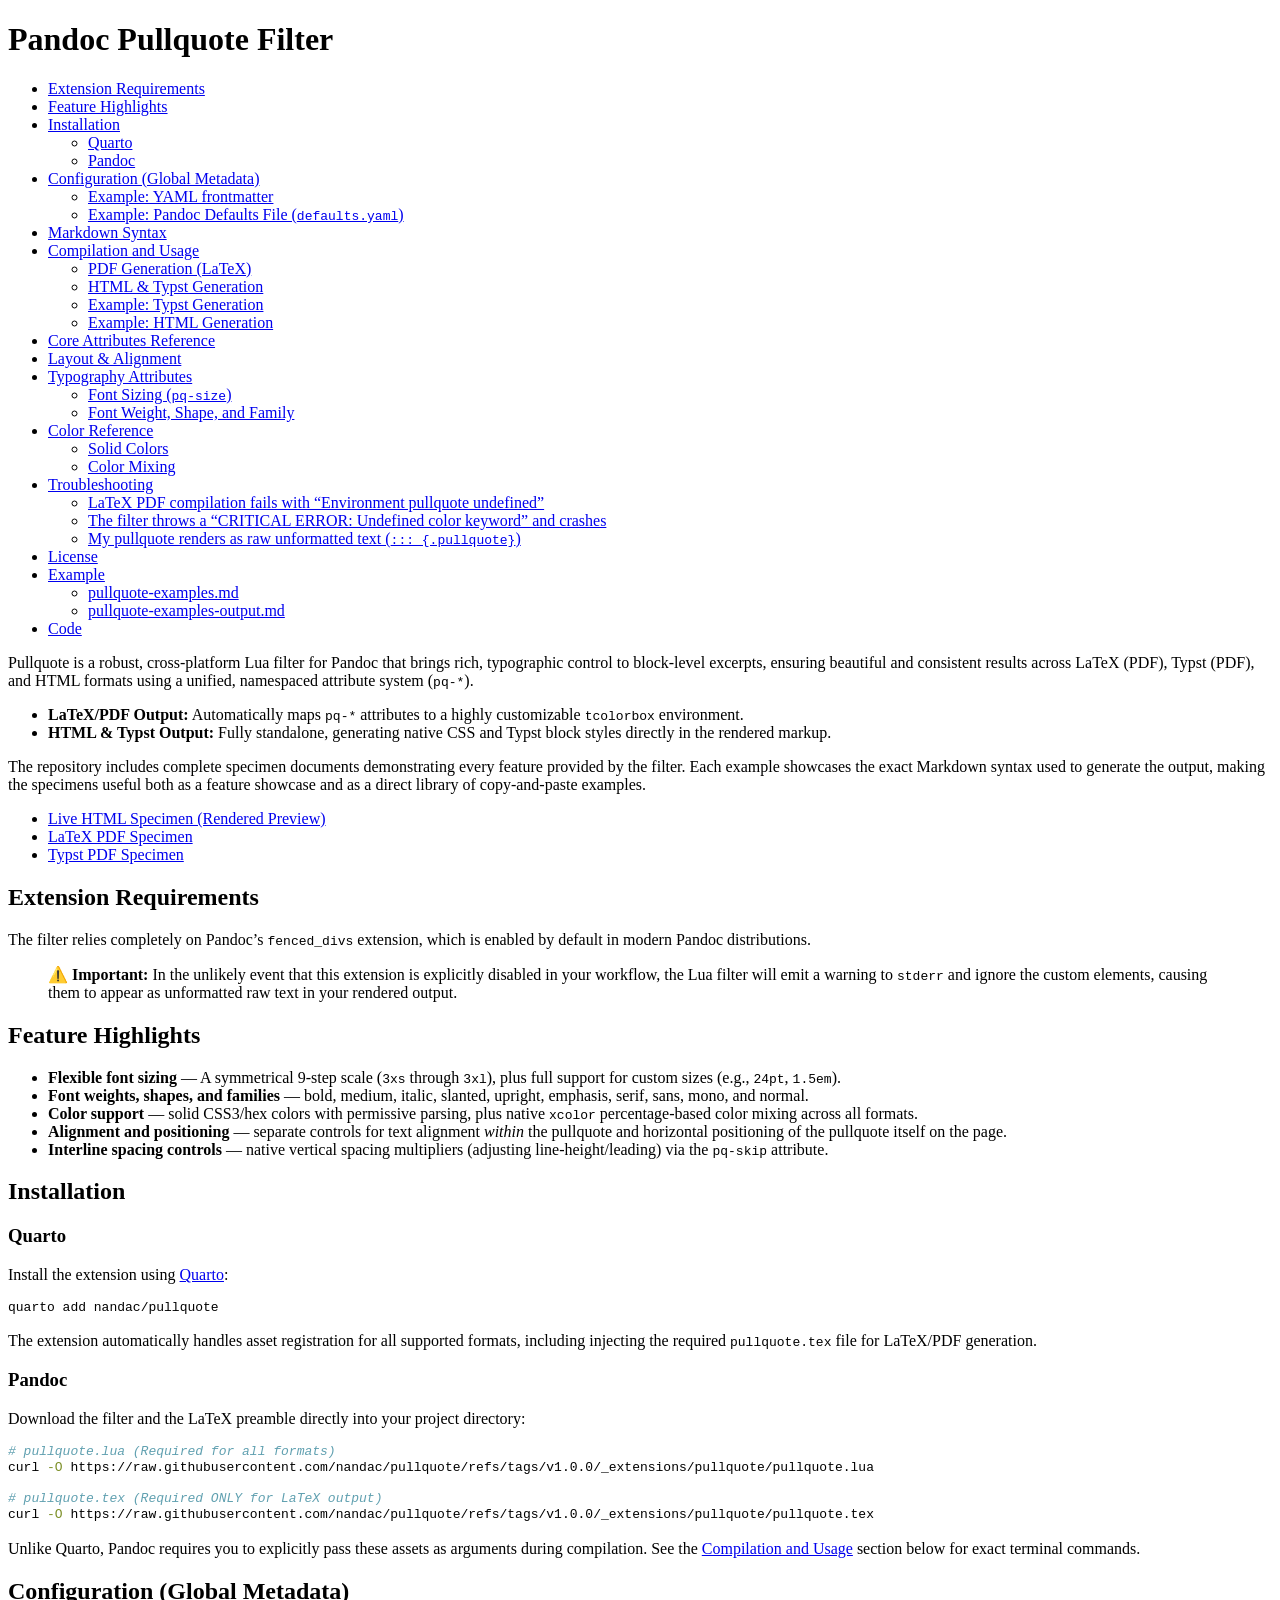
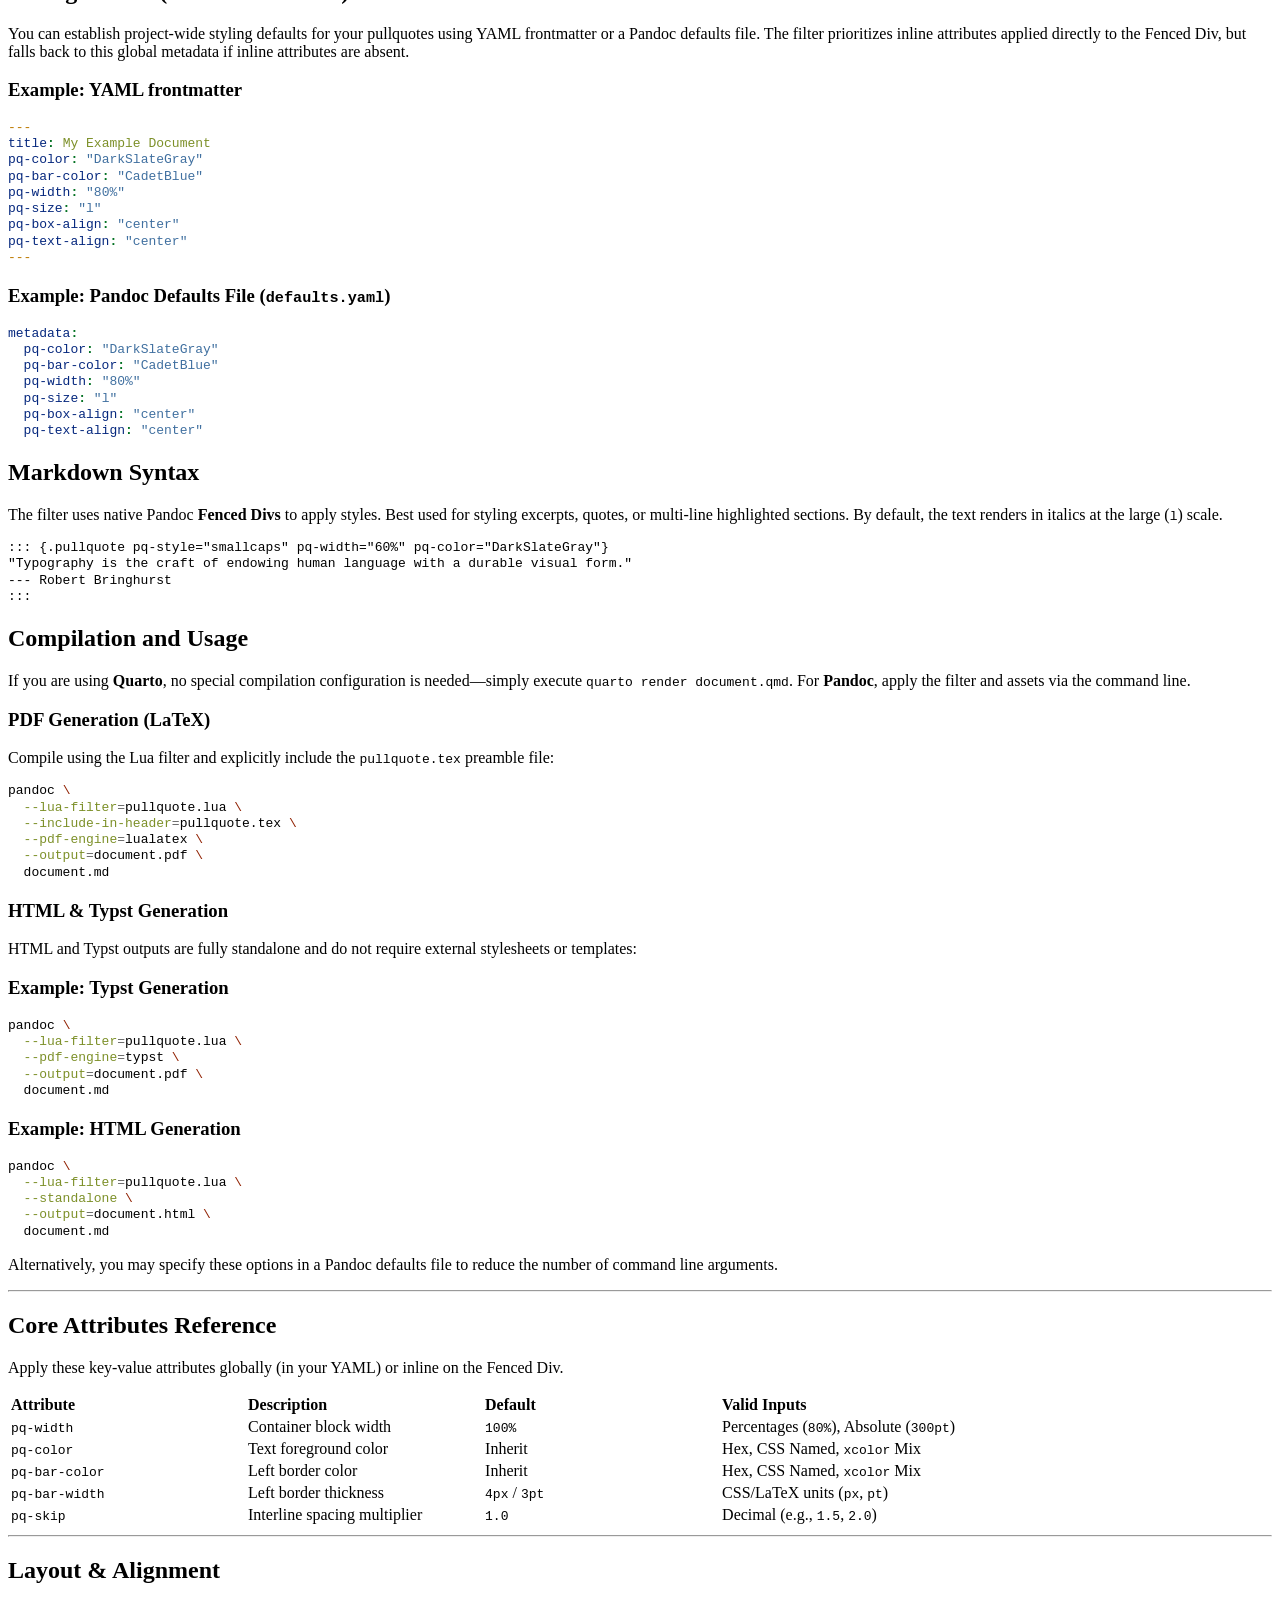
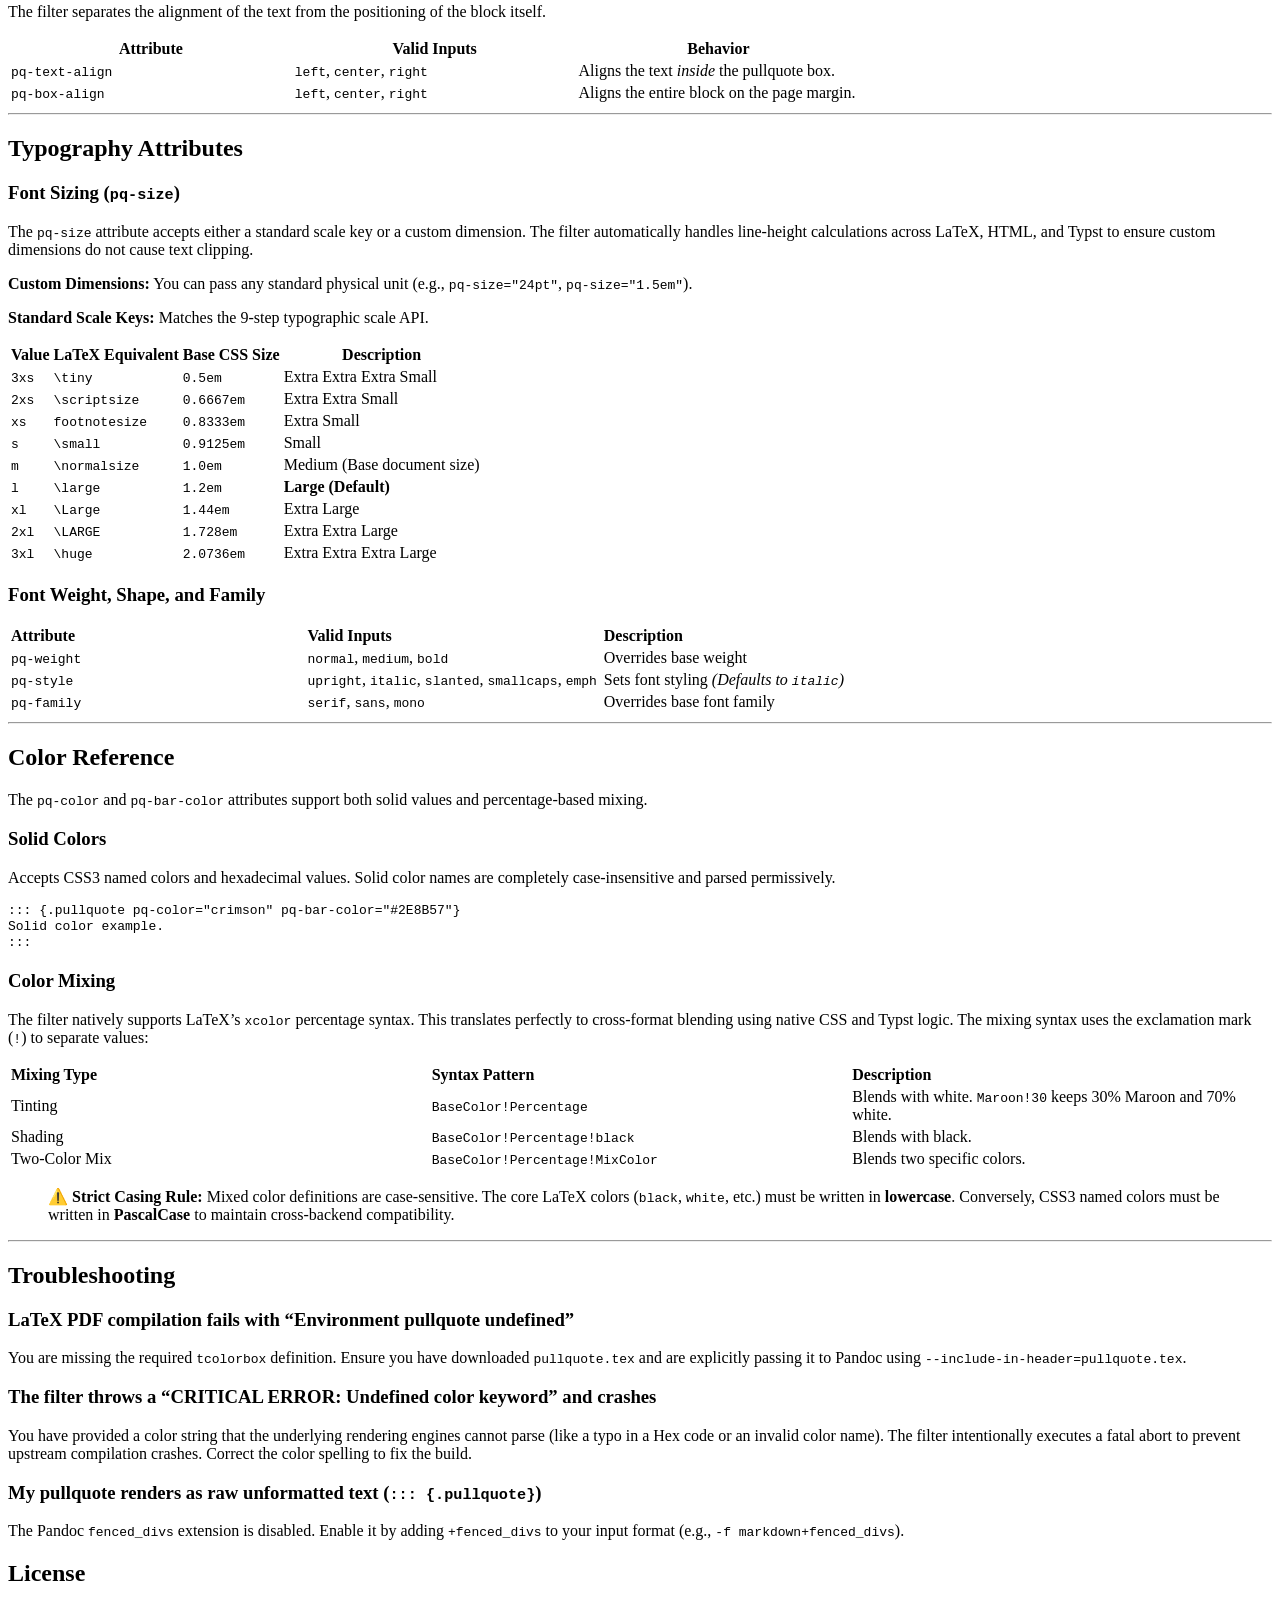
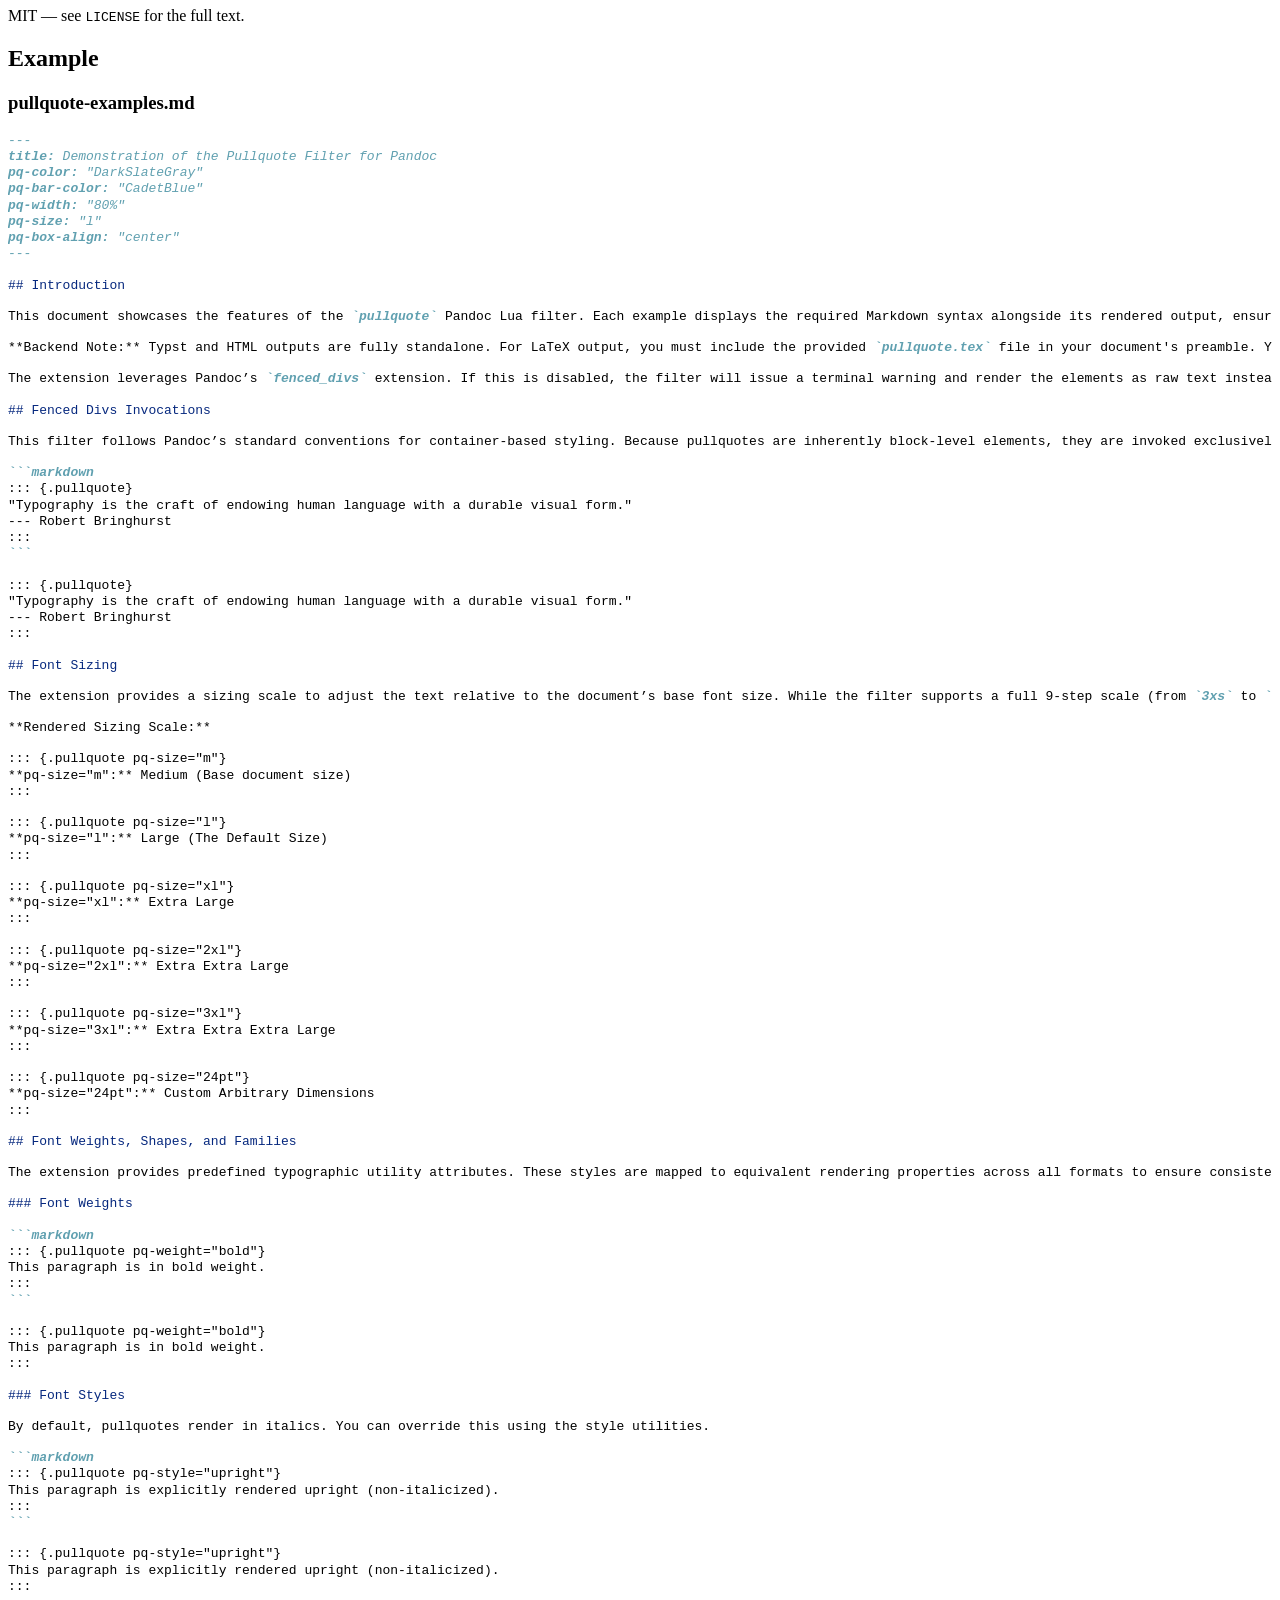
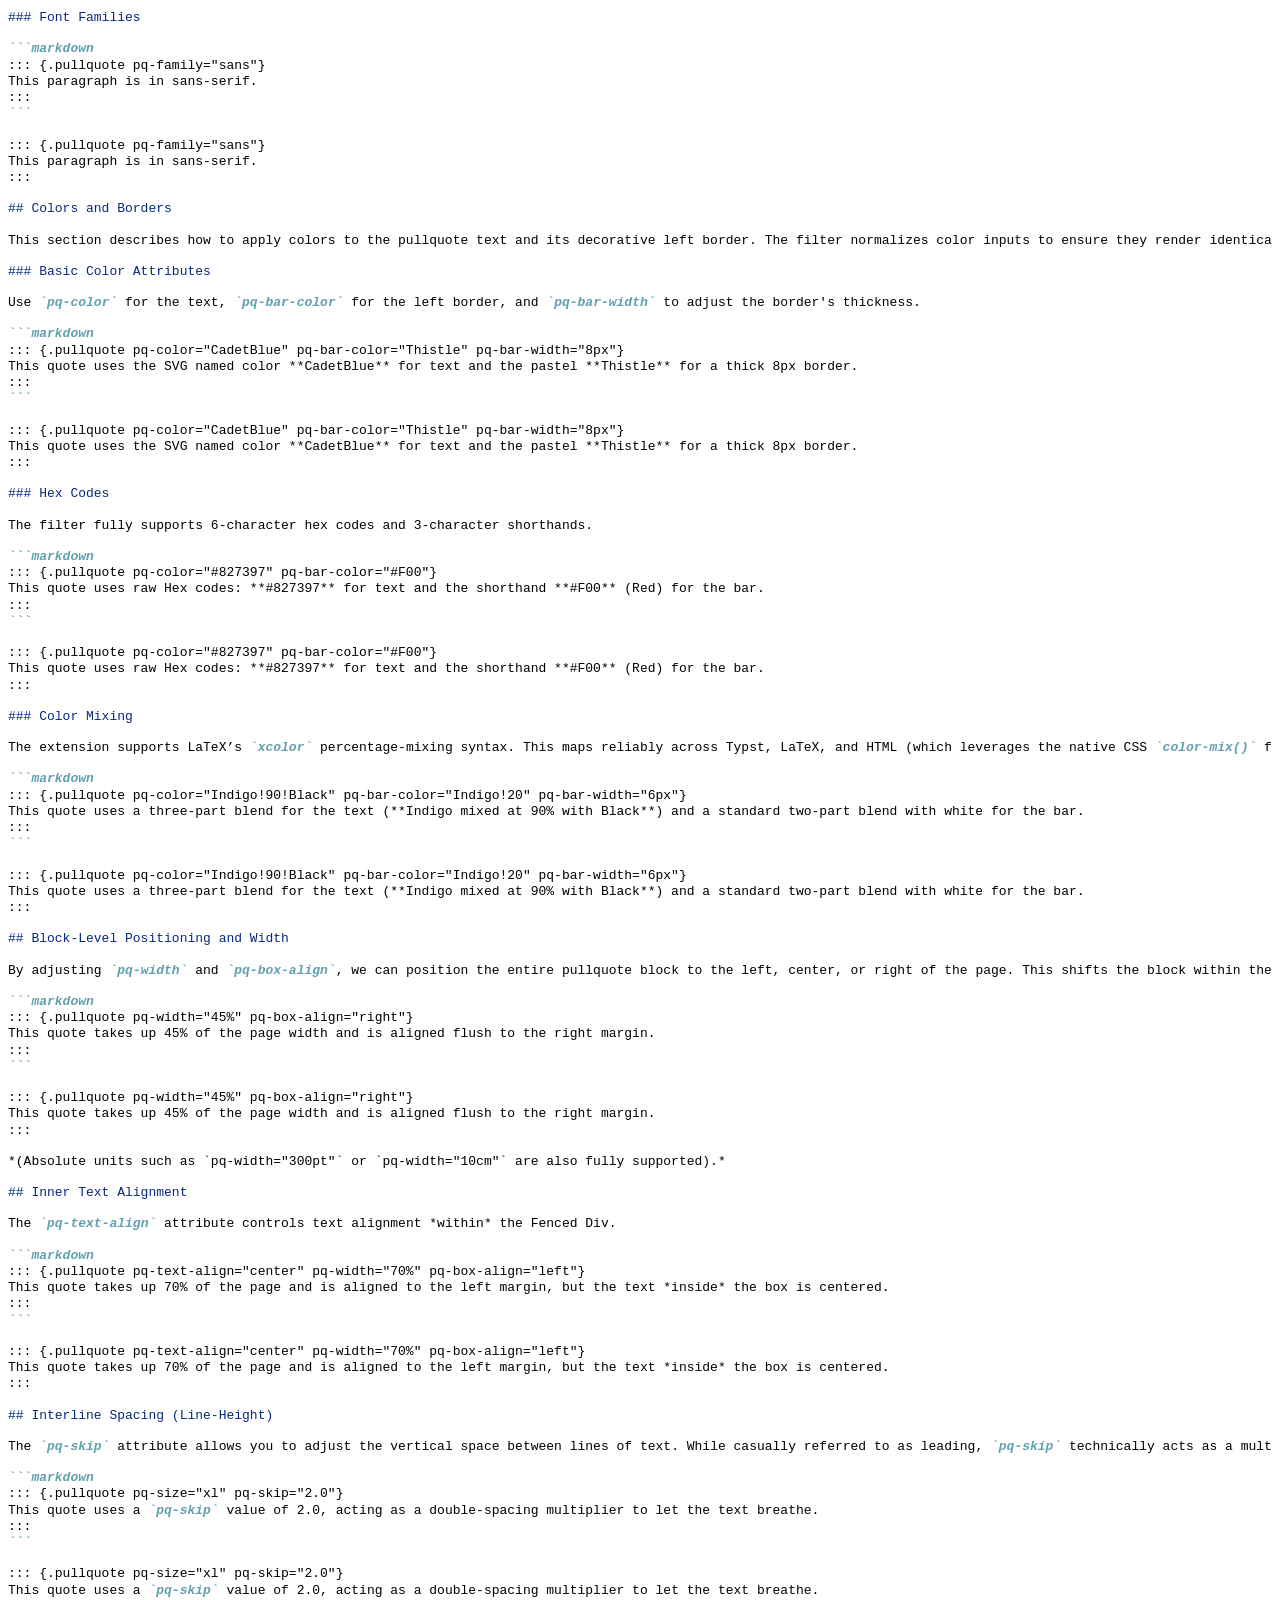
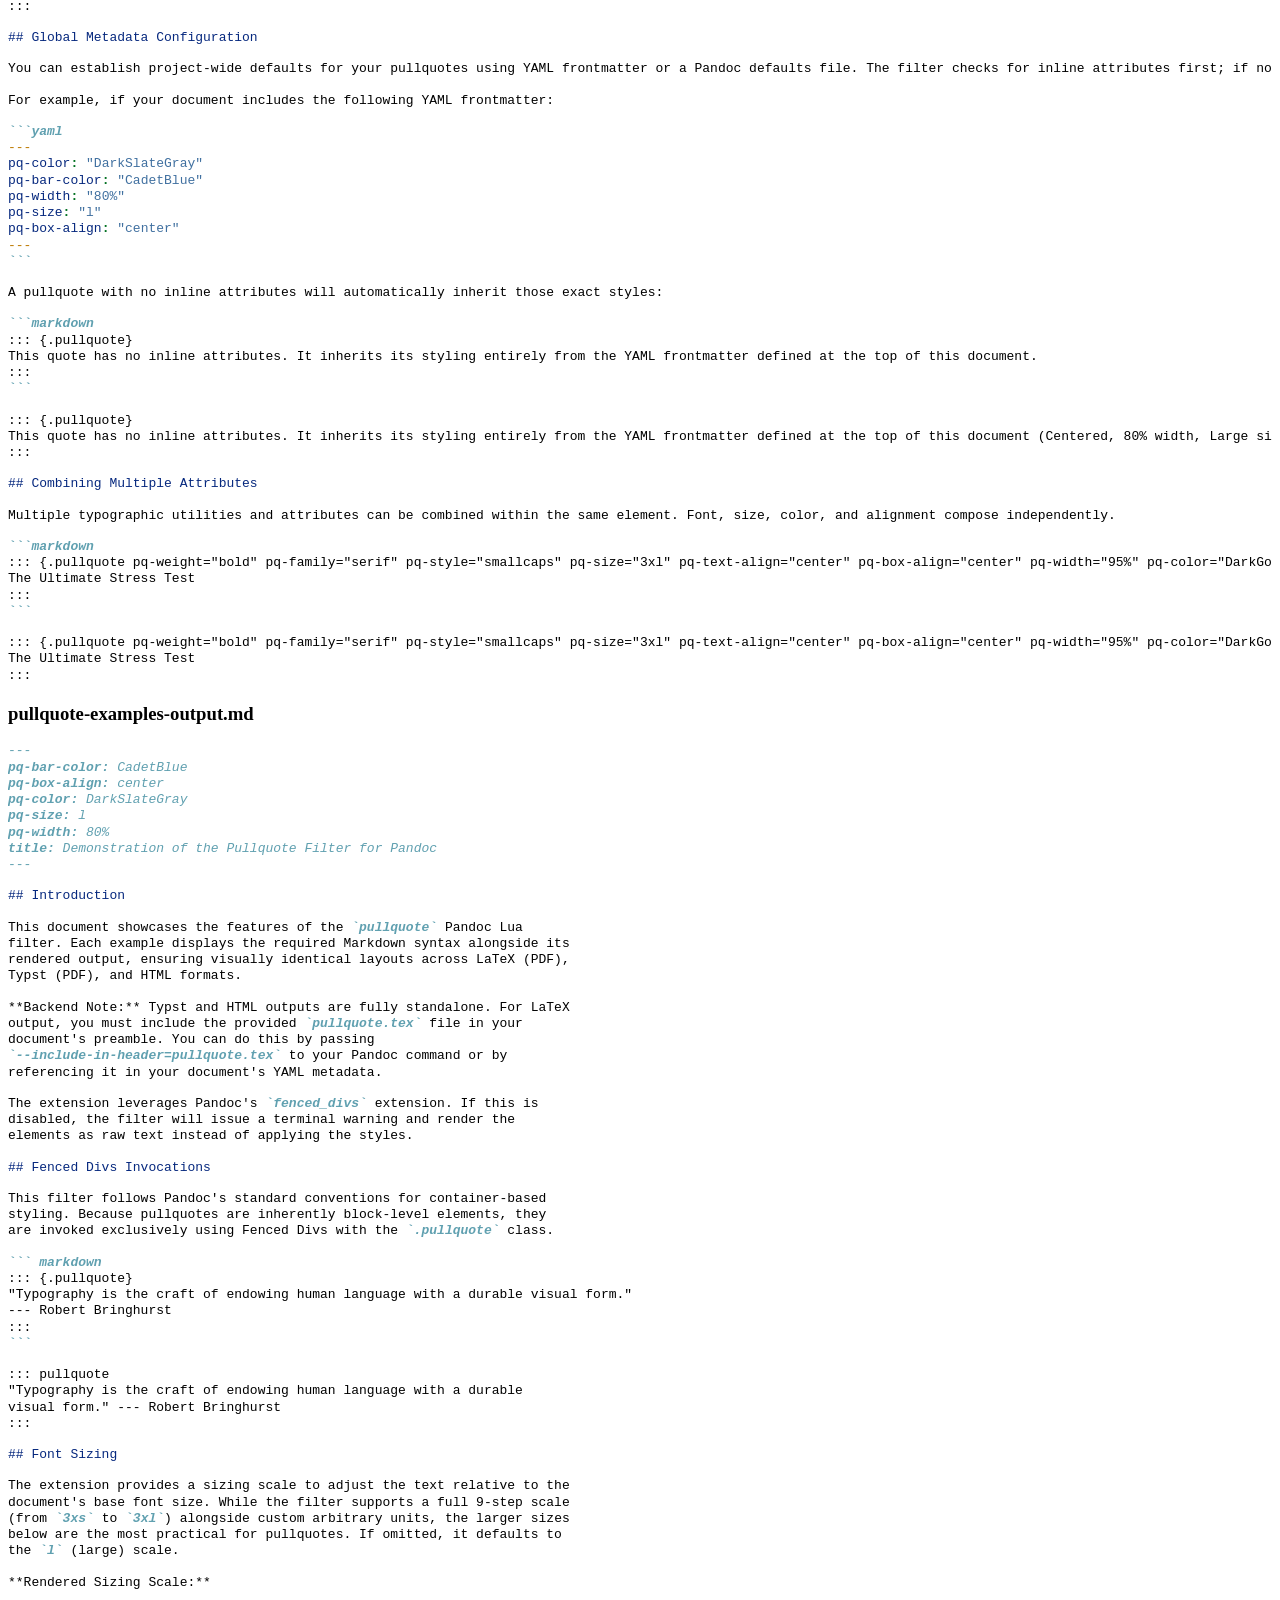
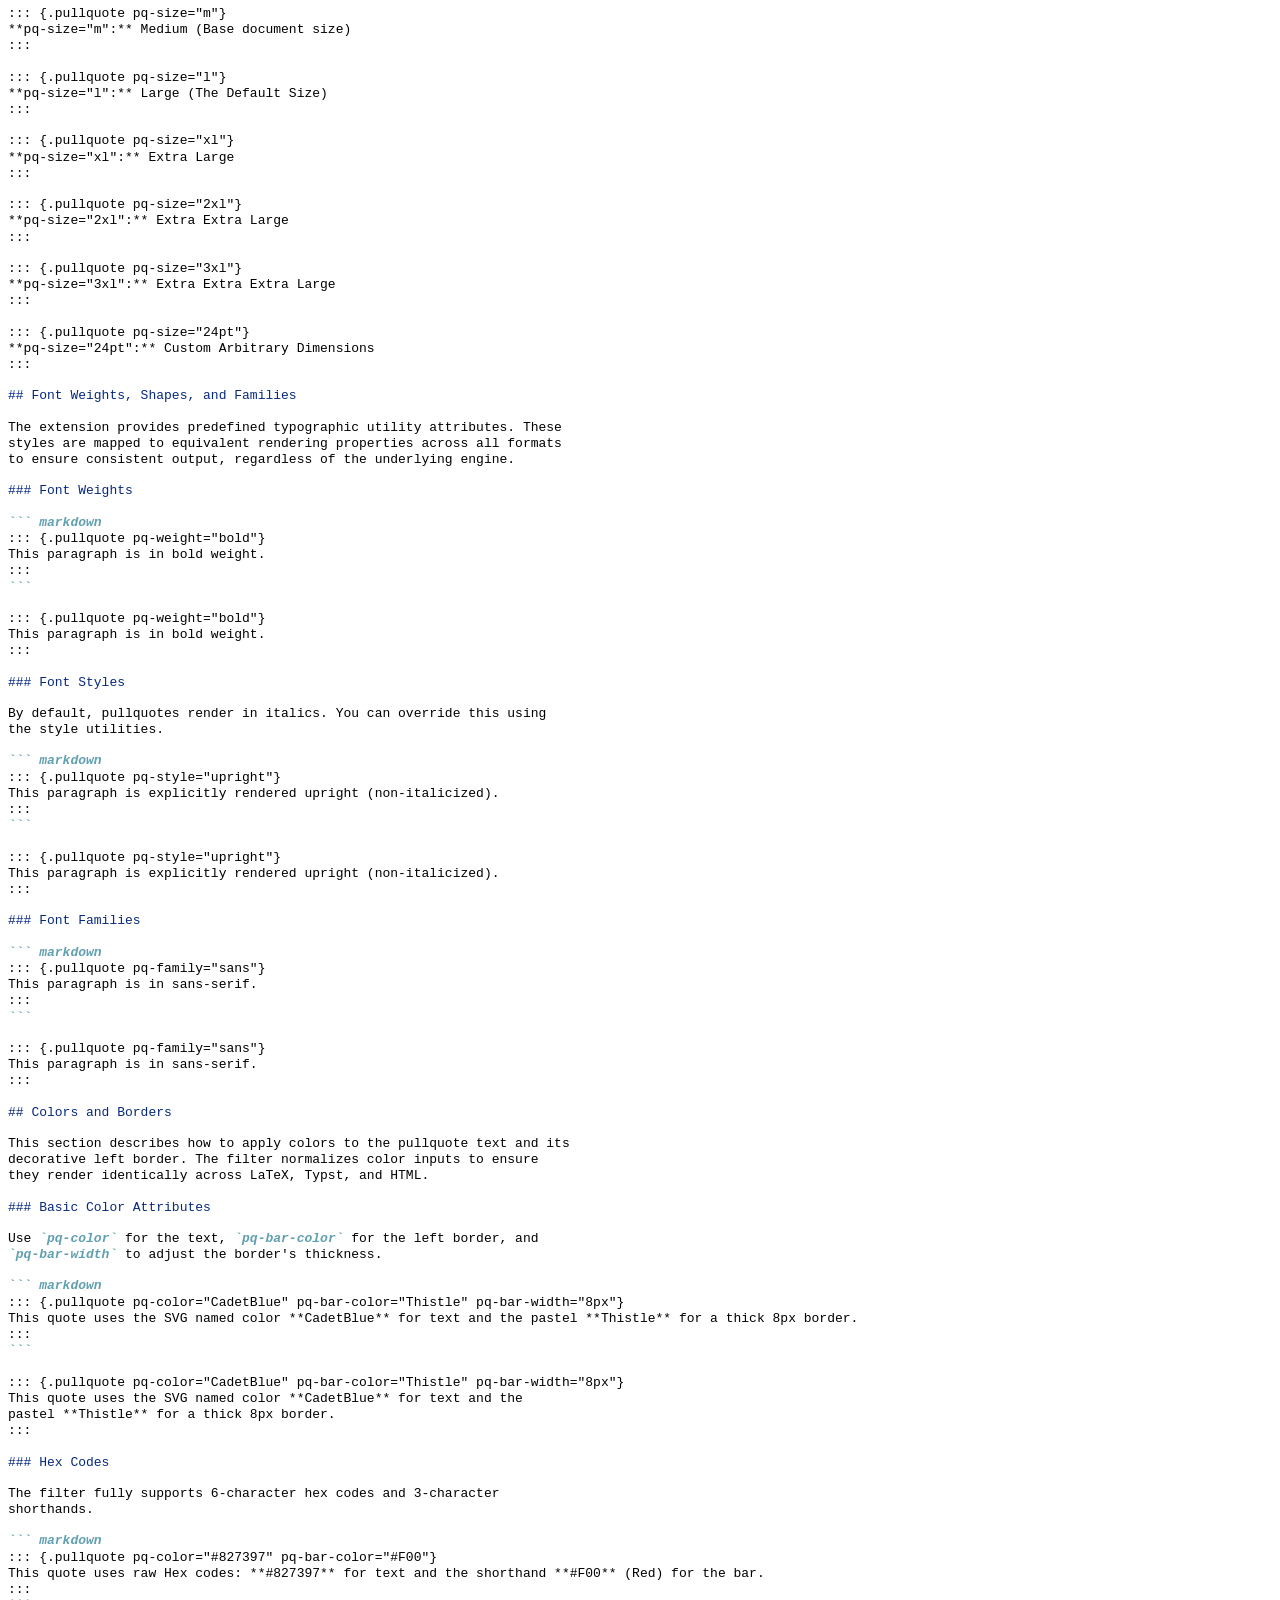
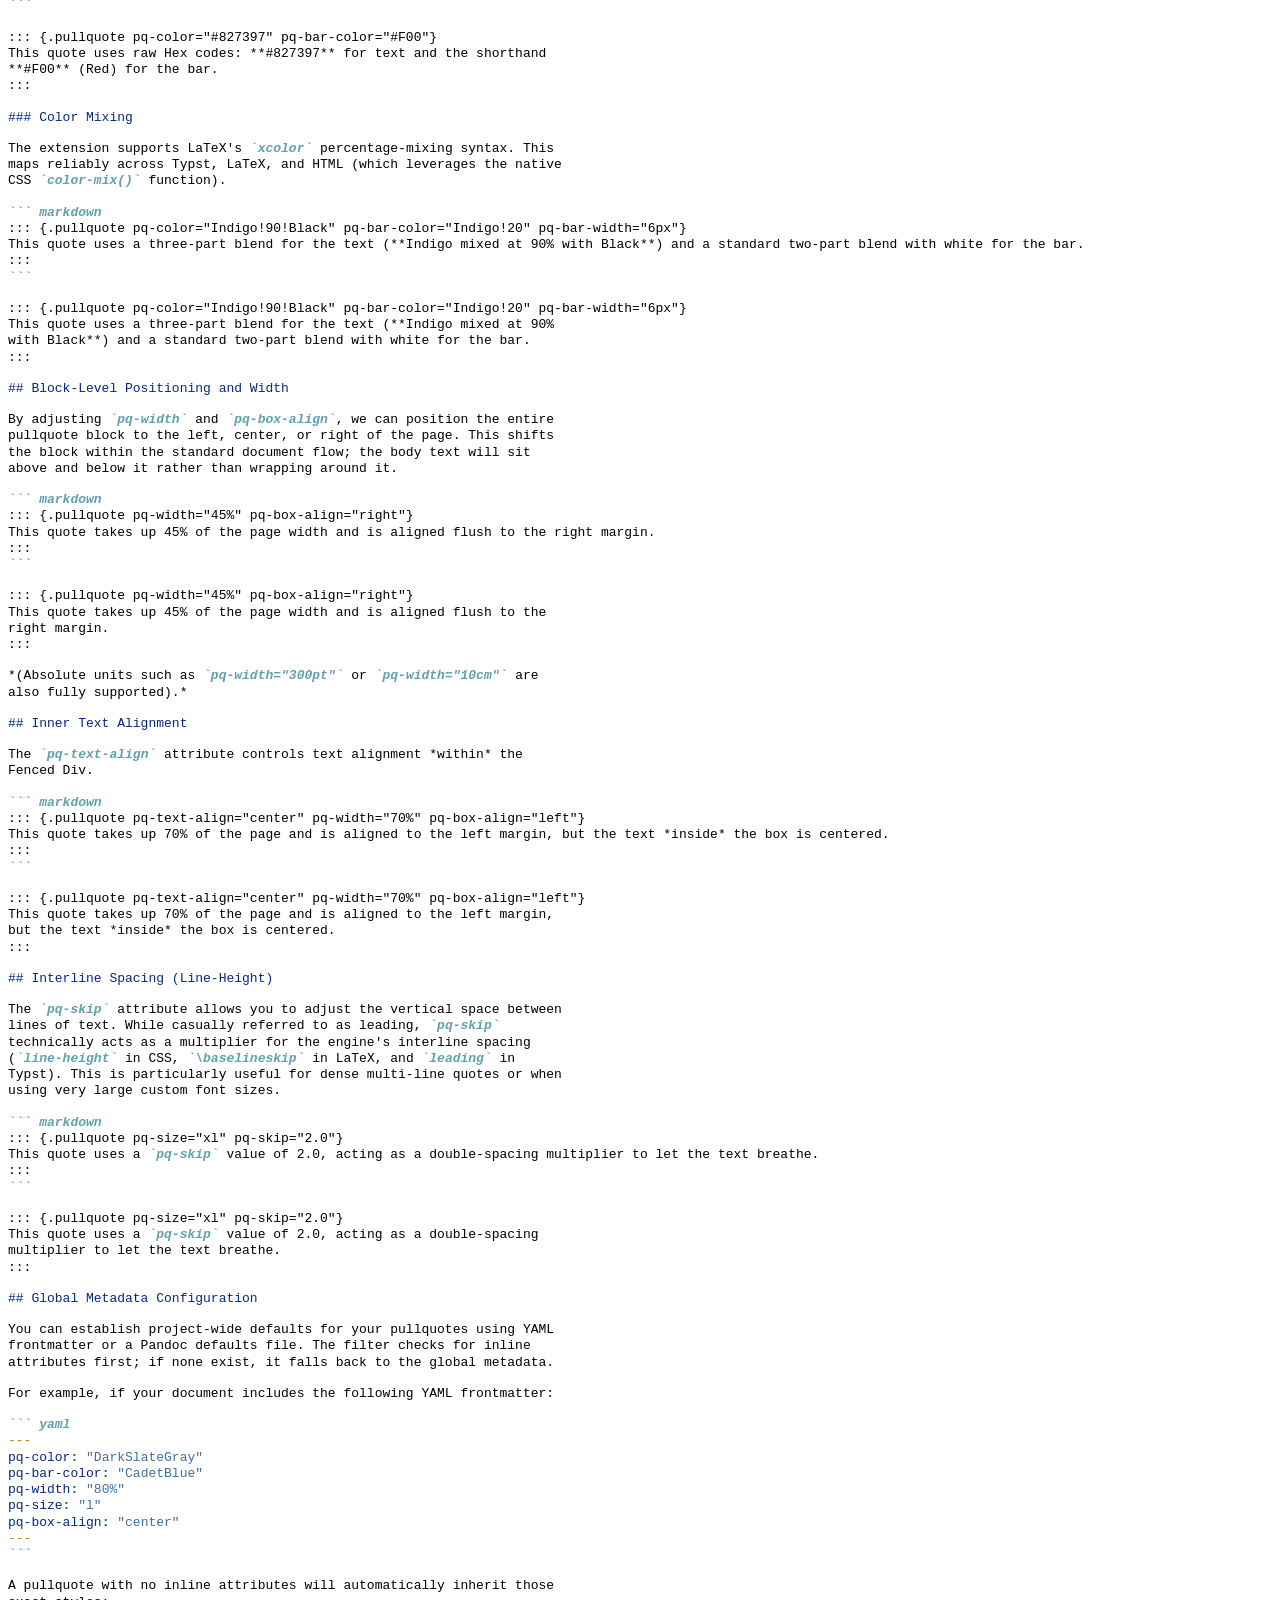
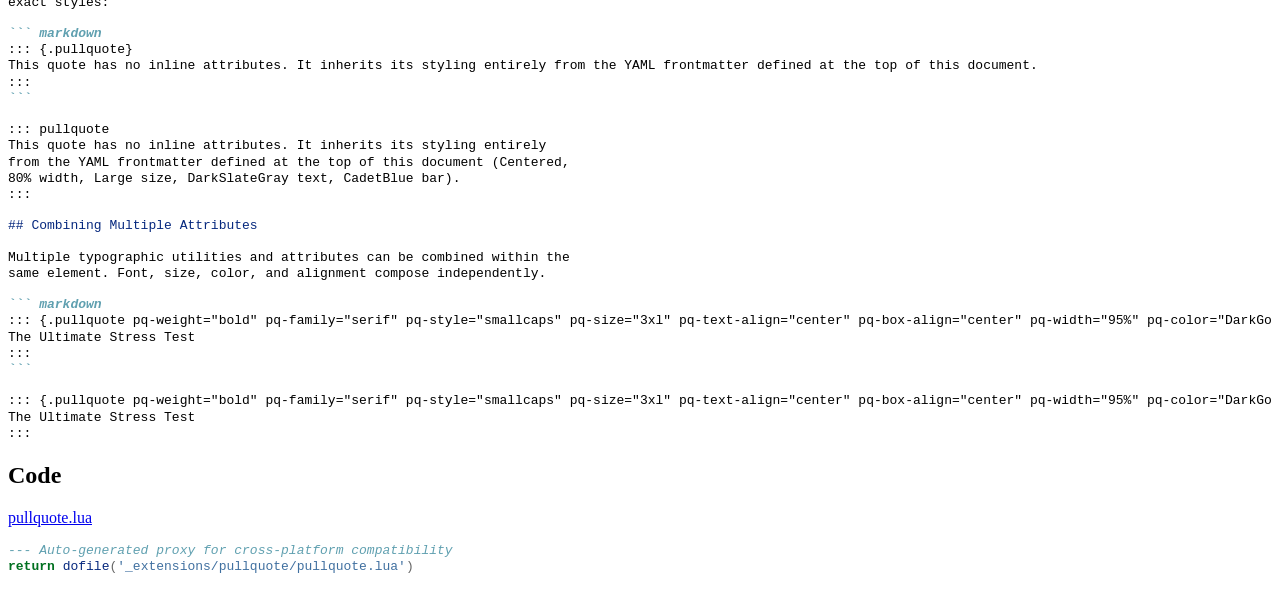
==== commit f6301cf8: "Updated README and examples document after prefix addition for attributes" ====
--- a/docs/index.html
+++ b/docs/index.html
@@ -4,7 +4,7 @@
   <meta charset="utf-8" />
   <meta name="generator" content="pandoc 3.10.2" />
   <meta name="viewport" content="width=device-width, initial-scale=1.0, user-scalable=yes" />
-  <title>pullquote</title>
+  <title>Pandoc Pullquote Filter</title>
   <style>
     /* Default styles provided by pandoc.
     ** See https://pandoc.org/MANUAL.html#variables-for-html for config info.
@@ -97,10 +97,80 @@
 </head>
 <body>
 <header id="title-block-header">
-<h1 class="title">pullquote</h1>
+<h1 class="title">Pandoc Pullquote Filter</h1>
 </header>
 <nav id="TOC" role="doc-toc">
 <ul>
+<li><a href="#extension-requirements"
+id="toc-extension-requirements">Extension Requirements</a></li>
+<li><a href="#feature-highlights" id="toc-feature-highlights">Feature
+Highlights</a></li>
+<li><a href="#installation" id="toc-installation">Installation</a>
+<ul>
+<li><a href="#quarto" id="toc-quarto">Quarto</a></li>
+<li><a href="#pandoc" id="toc-pandoc">Pandoc</a></li>
+</ul></li>
+<li><a href="#configuration-global-metadata"
+id="toc-configuration-global-metadata">Configuration (Global
+Metadata)</a>
+<ul>
+<li><a href="#example-yaml-frontmatter"
+id="toc-example-yaml-frontmatter">Example: YAML frontmatter</a></li>
+<li><a href="#example-pandoc-defaults-file-defaults.yaml"
+id="toc-example-pandoc-defaults-file-defaults.yaml">Example: Pandoc
+Defaults File (<code>defaults.yaml</code>)</a></li>
+</ul></li>
+<li><a href="#markdown-syntax" id="toc-markdown-syntax">Markdown
+Syntax</a></li>
+<li><a href="#compilation-and-usage"
+id="toc-compilation-and-usage">Compilation and Usage</a>
+<ul>
+<li><a href="#pdf-generation-latex" id="toc-pdf-generation-latex">PDF
+Generation (LaTeX)</a></li>
+<li><a href="#html-typst-generation" id="toc-html-typst-generation">HTML
+&amp; Typst Generation</a></li>
+<li><a href="#example-typst-generation"
+id="toc-example-typst-generation">Example: Typst Generation</a></li>
+<li><a href="#example-html-generation"
+id="toc-example-html-generation">Example: HTML Generation</a></li>
+</ul></li>
+<li><a href="#core-attributes-reference"
+id="toc-core-attributes-reference">Core Attributes Reference</a></li>
+<li><a href="#layout-alignment" id="toc-layout-alignment">Layout &amp;
+Alignment</a></li>
+<li><a href="#typography-attributes"
+id="toc-typography-attributes">Typography Attributes</a>
+<ul>
+<li><a href="#font-sizing-pq-size" id="toc-font-sizing-pq-size">Font
+Sizing (<code>pq-size</code>)</a></li>
+<li><a href="#font-weight-shape-and-family"
+id="toc-font-weight-shape-and-family">Font Weight, Shape, and
+Family</a></li>
+</ul></li>
+<li><a href="#color-reference" id="toc-color-reference">Color
+Reference</a>
+<ul>
+<li><a href="#solid-colors" id="toc-solid-colors">Solid Colors</a></li>
+<li><a href="#color-mixing" id="toc-color-mixing">Color Mixing</a></li>
+</ul></li>
+<li><a href="#troubleshooting"
+id="toc-troubleshooting">Troubleshooting</a>
+<ul>
+<li><a
+href="#latex-pdf-compilation-fails-with-environment-pullquote-undefined"
+id="toc-latex-pdf-compilation-fails-with-environment-pullquote-undefined">LaTeX
+PDF compilation fails with “Environment pullquote undefined”</a></li>
+<li><a
+href="#the-filter-throws-a-critical-error-undefined-color-keyword-and-crashes"
+id="toc-the-filter-throws-a-critical-error-undefined-color-keyword-and-crashes">The
+filter throws a “CRITICAL ERROR: Undefined color keyword” and
+crashes</a></li>
+<li><a href="#my-pullquote-renders-as-raw-unformatted-text-.pullquote"
+id="toc-my-pullquote-renders-as-raw-unformatted-text-.pullquote">My
+pullquote renders as raw unformatted text
+(<code>::: {.pullquote}</code>)</a></li>
+</ul></li>
+<li><a href="#license" id="toc-license">License</a></li>
 <li><a href="#Example" id="toc-Example">Example</a>
 <ul>
 <li><a href="#pullquote-examples.md"
@@ -111,486 +181,961 @@
 <li><a href="#Code" id="toc-Code">Code</a></li>
 </ul>
 </nav>
-<p>A Pandoc Lua filter to create pull quotes.</p>
+<p>Pullquote is a robust, cross-platform Lua filter for Pandoc that
+brings rich, typographic control to block-level excerpts, ensuring
+beautiful and consistent results across LaTeX (PDF), Typst (PDF), and
+HTML formats using a unified, namespaced attribute system
+(<code>pq-*</code>).</p>
+<ul>
+<li><strong>LaTeX/PDF Output:</strong> Automatically maps
+<code>pq-*</code> attributes to a highly customizable
+<code>tcolorbox</code> environment.</li>
+<li><strong>HTML &amp; Typst Output:</strong> Fully standalone,
+generating native CSS and Typst block styles directly in the rendered
+markup.</li>
+</ul>
+<p>The repository includes complete specimen documents demonstrating
+every feature provided by the filter. Each example showcases the exact
+Markdown syntax used to generate the output, making the specimens useful
+both as a feature showcase and as a direct library of copy-and-paste
+examples.</p>
+<ul>
+<li><a href="docs/pullquote-filter.html">Live HTML Specimen (Rendered
+Preview)</a></li>
+<li><a href="docs/pullquote-filter-latex.pdf">LaTeX PDF
+Specimen</a></li>
+<li><a href="docs/pullquote-filter-typst.pdf">Typst PDF
+Specimen</a></li>
+</ul>
+<h2 id="extension-requirements">Extension Requirements</h2>
+<p>The filter relies completely on Pandoc’s <code>fenced_divs</code>
+extension, which is enabled by default in modern Pandoc
+distributions.</p>
+<blockquote>
+<p>⚠️ <strong>Important:</strong> In the unlikely event that this
+extension is explicitly disabled in your workflow, the Lua filter will
+emit a warning to <code>stderr</code> and ignore the custom elements,
+causing them to appear as unformatted raw text in your rendered
+output.</p>
+</blockquote>
+<h2 id="feature-highlights">Feature Highlights</h2>
+<ul>
+<li><strong>Flexible font sizing</strong> — A symmetrical 9-step scale
+(<code>3xs</code> through <code>3xl</code>), plus full support for
+custom sizes (e.g., <code>24pt</code>, <code>1.5em</code>).</li>
+<li><strong>Font weights, shapes, and families</strong> — bold, medium,
+italic, slanted, upright, emphasis, serif, sans, mono, and normal.</li>
+<li><strong>Color support</strong> — solid CSS3/hex colors with
+permissive parsing, plus native <code>xcolor</code> percentage-based
+color mixing across all formats.</li>
+<li><strong>Alignment and positioning</strong> — separate controls for
+text alignment <em>within</em> the pullquote and horizontal positioning
+of the pullquote itself on the page.</li>
+<li><strong>Interline spacing controls</strong> — native vertical
+spacing multipliers (adjusting line-height/leading) via the
+<code>pq-skip</code> attribute.</li>
+</ul>
+<h2 id="installation">Installation</h2>
+<h3 id="quarto">Quarto</h3>
+<p>Install the extension using <a
+href="https://quarto.org">Quarto</a>:</p>
+<div class="sourceCode" id="cb1"><pre
+class="sourceCode bash"><code class="sourceCode bash"><span id="cb1-1"><a href="#cb1-1" aria-hidden="true" tabindex="-1"></a><span class="ex">quarto</span> add nandac/pullquote</span></code></pre></div>
+<p>The extension automatically handles asset registration for all
+supported formats, including injecting the required
+<code>pullquote.tex</code> file for LaTeX/PDF generation.</p>
+<h3 id="pandoc">Pandoc</h3>
+<p>Download the filter and the LaTeX preamble directly into your project
+directory:</p>
+<div class="sourceCode" id="cb2"><pre
+class="sourceCode bash"><code class="sourceCode bash"><span id="cb2-1"><a href="#cb2-1" aria-hidden="true" tabindex="-1"></a><span class="co"># pullquote.lua (Required for all formats)</span></span>
+<span id="cb2-2"><a href="#cb2-2" aria-hidden="true" tabindex="-1"></a><span class="ex">curl</span> <span class="at">-O</span> https://raw.githubusercontent.com/nandac/pullquote/refs/tags/v1.0.0/_extensions/pullquote/pullquote.lua</span>
+<span id="cb2-3"><a href="#cb2-3" aria-hidden="true" tabindex="-1"></a></span>
+<span id="cb2-4"><a href="#cb2-4" aria-hidden="true" tabindex="-1"></a><span class="co"># pullquote.tex (Required ONLY for LaTeX output)</span></span>
+<span id="cb2-5"><a href="#cb2-5" aria-hidden="true" tabindex="-1"></a><span class="ex">curl</span> <span class="at">-O</span> https://raw.githubusercontent.com/nandac/pullquote/refs/tags/v1.0.0/_extensions/pullquote/pullquote.tex</span></code></pre></div>
+<p>Unlike Quarto, Pandoc requires you to explicitly pass these assets as
+arguments during compilation. See the <a
+href="#compilation-and-usage">Compilation and Usage</a> section below
+for exact terminal commands.</p>
+<h2 id="configuration-global-metadata">Configuration (Global
+Metadata)</h2>
+<p>You can establish project-wide styling defaults for your pullquotes
+using YAML frontmatter or a Pandoc defaults file. The filter prioritizes
+inline attributes applied directly to the Fenced Div, but falls back to
+this global metadata if inline attributes are absent.</p>
+<h3 id="example-yaml-frontmatter">Example: YAML frontmatter</h3>
+<div class="sourceCode" id="cb3"><pre
+class="sourceCode yaml"><code class="sourceCode yaml"><span id="cb3-1"><a href="#cb3-1" aria-hidden="true" tabindex="-1"></a><span class="pp">---</span></span>
+<span id="cb3-2"><a href="#cb3-2" aria-hidden="true" tabindex="-1"></a><span class="fu">title</span><span class="kw">:</span><span class="at"> My Example Document</span></span>
+<span id="cb3-3"><a href="#cb3-3" aria-hidden="true" tabindex="-1"></a><span class="fu">pq-color</span><span class="kw">:</span><span class="at"> </span><span class="st">&quot;DarkSlateGray&quot;</span></span>
+<span id="cb3-4"><a href="#cb3-4" aria-hidden="true" tabindex="-1"></a><span class="fu">pq-bar-color</span><span class="kw">:</span><span class="at"> </span><span class="st">&quot;CadetBlue&quot;</span></span>
+<span id="cb3-5"><a href="#cb3-5" aria-hidden="true" tabindex="-1"></a><span class="fu">pq-width</span><span class="kw">:</span><span class="at"> </span><span class="st">&quot;80%&quot;</span></span>
+<span id="cb3-6"><a href="#cb3-6" aria-hidden="true" tabindex="-1"></a><span class="fu">pq-size</span><span class="kw">:</span><span class="at"> </span><span class="st">&quot;l&quot;</span></span>
+<span id="cb3-7"><a href="#cb3-7" aria-hidden="true" tabindex="-1"></a><span class="fu">pq-box-align</span><span class="kw">:</span><span class="at"> </span><span class="st">&quot;center&quot;</span></span>
+<span id="cb3-8"><a href="#cb3-8" aria-hidden="true" tabindex="-1"></a><span class="fu">pq-text-align</span><span class="kw">:</span><span class="at"> </span><span class="st">&quot;center&quot;</span></span>
+<span id="cb3-9"><a href="#cb3-9" aria-hidden="true" tabindex="-1"></a><span class="pp">---</span></span></code></pre></div>
+<h3 id="example-pandoc-defaults-file-defaults.yaml">Example: Pandoc
+Defaults File (<code>defaults.yaml</code>)</h3>
+<div class="sourceCode" id="cb4"><pre
+class="sourceCode yaml"><code class="sourceCode yaml"><span id="cb4-1"><a href="#cb4-1" aria-hidden="true" tabindex="-1"></a><span class="fu">metadata</span><span class="kw">:</span></span>
+<span id="cb4-2"><a href="#cb4-2" aria-hidden="true" tabindex="-1"></a><span class="at">  </span><span class="fu">pq-color</span><span class="kw">:</span><span class="at"> </span><span class="st">&quot;DarkSlateGray&quot;</span></span>
+<span id="cb4-3"><a href="#cb4-3" aria-hidden="true" tabindex="-1"></a><span class="at">  </span><span class="fu">pq-bar-color</span><span class="kw">:</span><span class="at"> </span><span class="st">&quot;CadetBlue&quot;</span></span>
+<span id="cb4-4"><a href="#cb4-4" aria-hidden="true" tabindex="-1"></a><span class="at">  </span><span class="fu">pq-width</span><span class="kw">:</span><span class="at"> </span><span class="st">&quot;80%&quot;</span></span>
+<span id="cb4-5"><a href="#cb4-5" aria-hidden="true" tabindex="-1"></a><span class="at">  </span><span class="fu">pq-size</span><span class="kw">:</span><span class="at"> </span><span class="st">&quot;l&quot;</span></span>
+<span id="cb4-6"><a href="#cb4-6" aria-hidden="true" tabindex="-1"></a><span class="at">  </span><span class="fu">pq-box-align</span><span class="kw">:</span><span class="at"> </span><span class="st">&quot;center&quot;</span></span>
+<span id="cb4-7"><a href="#cb4-7" aria-hidden="true" tabindex="-1"></a><span class="at">  </span><span class="fu">pq-text-align</span><span class="kw">:</span><span class="at"> </span><span class="st">&quot;center&quot;</span></span></code></pre></div>
+<h2 id="markdown-syntax">Markdown Syntax</h2>
+<p>The filter uses native Pandoc <strong>Fenced Divs</strong> to apply
+styles. Best used for styling excerpts, quotes, or multi-line
+highlighted sections. By default, the text renders in italics at the
+large (<code>l</code>) scale.</p>
+<div class="sourceCode" id="cb5"><pre
+class="sourceCode markdown"><code class="sourceCode markdown"><span id="cb5-1"><a href="#cb5-1" aria-hidden="true" tabindex="-1"></a>::: {.pullquote pq-style=&quot;smallcaps&quot; pq-width=&quot;60%&quot; pq-color=&quot;DarkSlateGray&quot;}</span>
+<span id="cb5-2"><a href="#cb5-2" aria-hidden="true" tabindex="-1"></a>&quot;Typography is the craft of endowing human language with a durable visual form.&quot;</span>
+<span id="cb5-3"><a href="#cb5-3" aria-hidden="true" tabindex="-1"></a>--- Robert Bringhurst</span>
+<span id="cb5-4"><a href="#cb5-4" aria-hidden="true" tabindex="-1"></a>:::</span></code></pre></div>
+<h2 id="compilation-and-usage">Compilation and Usage</h2>
+<p>If you are using <strong>Quarto</strong>, no special compilation
+configuration is needed—simply execute
+<code>quarto render document.qmd</code>. For <strong>Pandoc</strong>,
+apply the filter and assets via the command line.</p>
+<h3 id="pdf-generation-latex">PDF Generation (LaTeX)</h3>
+<p>Compile using the Lua filter and explicitly include the
+<code>pullquote.tex</code> preamble file:</p>
+<div class="sourceCode" id="cb6"><pre
+class="sourceCode bash"><code class="sourceCode bash"><span id="cb6-1"><a href="#cb6-1" aria-hidden="true" tabindex="-1"></a><span class="ex">pandoc</span> <span class="dt">\</span></span>
+<span id="cb6-2"><a href="#cb6-2" aria-hidden="true" tabindex="-1"></a>  <span class="at">--lua-filter</span><span class="op">=</span>pullquote.lua <span class="dt">\</span></span>
+<span id="cb6-3"><a href="#cb6-3" aria-hidden="true" tabindex="-1"></a>  <span class="at">--include-in-header</span><span class="op">=</span>pullquote.tex <span class="dt">\</span></span>
+<span id="cb6-4"><a href="#cb6-4" aria-hidden="true" tabindex="-1"></a>  <span class="at">--pdf-engine</span><span class="op">=</span>lualatex <span class="dt">\</span></span>
+<span id="cb6-5"><a href="#cb6-5" aria-hidden="true" tabindex="-1"></a>  <span class="at">--output</span><span class="op">=</span>document.pdf <span class="dt">\</span></span>
+<span id="cb6-6"><a href="#cb6-6" aria-hidden="true" tabindex="-1"></a>  document.md</span></code></pre></div>
+<h3 id="html-typst-generation">HTML &amp; Typst Generation</h3>
+<p>HTML and Typst outputs are fully standalone and do not require
+external stylesheets or templates:</p>
+<h3 id="example-typst-generation">Example: Typst Generation</h3>
+<div class="sourceCode" id="cb7"><pre
+class="sourceCode bash"><code class="sourceCode bash"><span id="cb7-1"><a href="#cb7-1" aria-hidden="true" tabindex="-1"></a><span class="ex">pandoc</span> <span class="dt">\</span></span>
+<span id="cb7-2"><a href="#cb7-2" aria-hidden="true" tabindex="-1"></a>  <span class="at">--lua-filter</span><span class="op">=</span>pullquote.lua <span class="dt">\</span></span>
+<span id="cb7-3"><a href="#cb7-3" aria-hidden="true" tabindex="-1"></a>  <span class="at">--pdf-engine</span><span class="op">=</span>typst <span class="dt">\</span></span>
+<span id="cb7-4"><a href="#cb7-4" aria-hidden="true" tabindex="-1"></a>  <span class="at">--output</span><span class="op">=</span>document.pdf <span class="dt">\</span></span>
+<span id="cb7-5"><a href="#cb7-5" aria-hidden="true" tabindex="-1"></a>  document.md</span></code></pre></div>
+<h3 id="example-html-generation">Example: HTML Generation</h3>
+<div class="sourceCode" id="cb8"><pre
+class="sourceCode bash"><code class="sourceCode bash"><span id="cb8-1"><a href="#cb8-1" aria-hidden="true" tabindex="-1"></a><span class="ex">pandoc</span> <span class="dt">\</span></span>
+<span id="cb8-2"><a href="#cb8-2" aria-hidden="true" tabindex="-1"></a>  <span class="at">--lua-filter</span><span class="op">=</span>pullquote.lua <span class="dt">\</span></span>
+<span id="cb8-3"><a href="#cb8-3" aria-hidden="true" tabindex="-1"></a>  <span class="at">--standalone</span> <span class="dt">\</span></span>
+<span id="cb8-4"><a href="#cb8-4" aria-hidden="true" tabindex="-1"></a>  <span class="at">--output</span><span class="op">=</span>document.html <span class="dt">\</span></span>
+<span id="cb8-5"><a href="#cb8-5" aria-hidden="true" tabindex="-1"></a>  document.md</span></code></pre></div>
+<p>Alternatively, you may specify these options in a Pandoc defaults
+file to reduce the number of command line arguments.</p>
+<hr />
+<h2 id="core-attributes-reference">Core Attributes Reference</h2>
+<p>Apply these key-value attributes globally (in your YAML) or inline on
+the Fenced Div.</p>
+<table>
+<colgroup>
+<col style="width: 25%" />
+<col style="width: 25%" />
+<col style="width: 25%" />
+<col style="width: 25%" />
+</colgroup>
+<thead>
+<tr>
+<th style="text-align: left;">Attribute</th>
+<th style="text-align: left;">Description</th>
+<th style="text-align: left;">Default</th>
+<th style="text-align: left;">Valid Inputs</th>
+</tr>
+</thead>
+<tbody>
+<tr>
+<td style="text-align: left;"><code>pq-width</code></td>
+<td style="text-align: left;">Container block width</td>
+<td style="text-align: left;"><code>100%</code></td>
+<td style="text-align: left;">Percentages (<code>80%</code>), Absolute
+(<code>300pt</code>)</td>
+</tr>
+<tr>
+<td style="text-align: left;"><code>pq-color</code></td>
+<td style="text-align: left;">Text foreground color</td>
+<td style="text-align: left;">Inherit</td>
+<td style="text-align: left;">Hex, CSS Named, <code>xcolor</code>
+Mix</td>
+</tr>
+<tr>
+<td style="text-align: left;"><code>pq-bar-color</code></td>
+<td style="text-align: left;">Left border color</td>
+<td style="text-align: left;">Inherit</td>
+<td style="text-align: left;">Hex, CSS Named, <code>xcolor</code>
+Mix</td>
+</tr>
+<tr>
+<td style="text-align: left;"><code>pq-bar-width</code></td>
+<td style="text-align: left;">Left border thickness</td>
+<td style="text-align: left;"><code>4px</code> / <code>3pt</code></td>
+<td style="text-align: left;">CSS/LaTeX units (<code>px</code>,
+<code>pt</code>)</td>
+</tr>
+<tr>
+<td style="text-align: left;"><code>pq-skip</code></td>
+<td style="text-align: left;">Interline spacing multiplier</td>
+<td style="text-align: left;"><code>1.0</code></td>
+<td style="text-align: left;">Decimal (e.g., <code>1.5</code>,
+<code>2.0</code>)</td>
+</tr>
+</tbody>
+</table>
+<hr />
+<h2 id="layout-alignment">Layout &amp; Alignment</h2>
+<p>The filter separates the alignment of the text from the positioning
+of the block itself.</p>
+<table>
+<colgroup>
+<col style="width: 33%" />
+<col style="width: 33%" />
+<col style="width: 33%" />
+</colgroup>
+<thead>
+<tr>
+<th>Attribute</th>
+<th>Valid Inputs</th>
+<th>Behavior</th>
+</tr>
+</thead>
+<tbody>
+<tr>
+<td><code>pq-text-align</code></td>
+<td><code>left</code>, <code>center</code>, <code>right</code></td>
+<td>Aligns the text <em>inside</em> the pullquote box.</td>
+</tr>
+<tr>
+<td><code>pq-box-align</code></td>
+<td><code>left</code>, <code>center</code>, <code>right</code></td>
+<td>Aligns the entire block on the page margin.</td>
+</tr>
+</tbody>
+</table>
+<hr />
+<h2 id="typography-attributes">Typography Attributes</h2>
+<h3 id="font-sizing-pq-size">Font Sizing (<code>pq-size</code>)</h3>
+<p>The <code>pq-size</code> attribute accepts either a standard scale
+key or a custom dimension. The filter automatically handles line-height
+calculations across LaTeX, HTML, and Typst to ensure custom dimensions
+do not cause text clipping.</p>
+<p><strong>Custom Dimensions:</strong> You can pass any standard
+physical unit (e.g., <code>pq-size="24pt"</code>,
+<code>pq-size="1.5em"</code>).</p>
+<p><strong>Standard Scale Keys:</strong> Matches the 9-step typographic
+scale API.</p>
+<table>
+<thead>
+<tr>
+<th>Value</th>
+<th>LaTeX Equivalent</th>
+<th>Base CSS Size</th>
+<th>Description</th>
+</tr>
+</thead>
+<tbody>
+<tr>
+<td><code>3xs</code></td>
+<td><code>\tiny</code></td>
+<td><code>0.5em</code></td>
+<td>Extra Extra Extra Small</td>
+</tr>
+<tr>
+<td><code>2xs</code></td>
+<td><code>\scriptsize</code></td>
+<td><code>0.6667em</code></td>
+<td>Extra Extra Small</td>
+</tr>
+<tr>
+<td><code>xs</code></td>
+<td><code>footnotesize</code></td>
+<td><code>0.8333em</code></td>
+<td>Extra Small</td>
+</tr>
+<tr>
+<td><code>s</code></td>
+<td><code>\small</code></td>
+<td><code>0.9125em</code></td>
+<td>Small</td>
+</tr>
+<tr>
+<td><code>m</code></td>
+<td><code>\normalsize</code></td>
+<td><code>1.0em</code></td>
+<td>Medium (Base document size)</td>
+</tr>
+<tr>
+<td><code>l</code></td>
+<td><code>\large</code></td>
+<td><code>1.2em</code></td>
+<td><strong>Large (Default)</strong></td>
+</tr>
+<tr>
+<td><code>xl</code></td>
+<td><code>\Large</code></td>
+<td><code>1.44em</code></td>
+<td>Extra Large</td>
+</tr>
+<tr>
+<td><code>2xl</code></td>
+<td><code>\LARGE</code></td>
+<td><code>1.728em</code></td>
+<td>Extra Extra Large</td>
+</tr>
+<tr>
+<td><code>3xl</code></td>
+<td><code>\huge</code></td>
+<td><code>2.0736em</code></td>
+<td>Extra Extra Extra Large</td>
+</tr>
+</tbody>
+</table>
+<h3 id="font-weight-shape-and-family">Font Weight, Shape, and
+Family</h3>
+<table>
+<colgroup>
+<col style="width: 33%" />
+<col style="width: 33%" />
+<col style="width: 33%" />
+</colgroup>
+<thead>
+<tr>
+<th style="text-align: left;">Attribute</th>
+<th style="text-align: left;">Valid Inputs</th>
+<th style="text-align: left;">Description</th>
+</tr>
+</thead>
+<tbody>
+<tr>
+<td style="text-align: left;"><code>pq-weight</code></td>
+<td style="text-align: left;"><code>normal</code>, <code>medium</code>,
+<code>bold</code></td>
+<td style="text-align: left;">Overrides base weight</td>
+</tr>
+<tr>
+<td style="text-align: left;"><code>pq-style</code></td>
+<td style="text-align: left;"><code>upright</code>, <code>italic</code>,
+<code>slanted</code>, <code>smallcaps</code>, <code>emph</code></td>
+<td style="text-align: left;">Sets font styling <em>(Defaults to
+<code>italic</code>)</em></td>
+</tr>
+<tr>
+<td style="text-align: left;"><code>pq-family</code></td>
+<td style="text-align: left;"><code>serif</code>, <code>sans</code>,
+<code>mono</code></td>
+<td style="text-align: left;">Overrides base font family</td>
+</tr>
+</tbody>
+</table>
+<hr />
+<h2 id="color-reference">Color Reference</h2>
+<p>The <code>pq-color</code> and <code>pq-bar-color</code> attributes
+support both solid values and percentage-based mixing.</p>
+<h3 id="solid-colors">Solid Colors</h3>
+<p>Accepts CSS3 named colors and hexadecimal values. Solid color names
+are completely case-insensitive and parsed permissively.</p>
+<div class="sourceCode" id="cb9"><pre
+class="sourceCode markdown"><code class="sourceCode markdown"><span id="cb9-1"><a href="#cb9-1" aria-hidden="true" tabindex="-1"></a>::: {.pullquote pq-color=&quot;crimson&quot; pq-bar-color=&quot;#2E8B57&quot;}</span>
+<span id="cb9-2"><a href="#cb9-2" aria-hidden="true" tabindex="-1"></a>Solid color example.</span>
+<span id="cb9-3"><a href="#cb9-3" aria-hidden="true" tabindex="-1"></a>:::</span></code></pre></div>
+<h3 id="color-mixing">Color Mixing</h3>
+<p>The filter natively supports LaTeX’s <code>xcolor</code> percentage
+syntax. This translates perfectly to cross-format blending using native
+CSS and Typst logic. The mixing syntax uses the exclamation mark
+(<code>!</code>) to separate values:</p>
+<table>
+<colgroup>
+<col style="width: 33%" />
+<col style="width: 33%" />
+<col style="width: 33%" />
+</colgroup>
+<thead>
+<tr>
+<th style="text-align: left;">Mixing Type</th>
+<th style="text-align: left;">Syntax Pattern</th>
+<th style="text-align: left;">Description</th>
+</tr>
+</thead>
+<tbody>
+<tr>
+<td style="text-align: left;">Tinting</td>
+<td style="text-align: left;"><code>BaseColor!Percentage</code></td>
+<td style="text-align: left;">Blends with white. <code>Maroon!30</code>
+keeps 30% Maroon and 70% white.</td>
+</tr>
+<tr>
+<td style="text-align: left;">Shading</td>
+<td
+style="text-align: left;"><code>BaseColor!Percentage!black</code></td>
+<td style="text-align: left;">Blends with black.</td>
+</tr>
+<tr>
+<td style="text-align: left;">Two-Color Mix</td>
+<td
+style="text-align: left;"><code>BaseColor!Percentage!MixColor</code></td>
+<td style="text-align: left;">Blends two specific colors.</td>
+</tr>
+</tbody>
+</table>
+<blockquote>
+<p>⚠️ <strong>Strict Casing Rule:</strong> Mixed color definitions are
+case-sensitive. The core LaTeX colors (<code>black</code>,
+<code>white</code>, etc.) must be written in <strong>lowercase</strong>.
+Conversely, CSS3 named colors must be written in
+<strong>PascalCase</strong> to maintain cross-backend compatibility.</p>
+</blockquote>
+<hr />
+<h2 id="troubleshooting">Troubleshooting</h2>
+<h3
+id="latex-pdf-compilation-fails-with-environment-pullquote-undefined">LaTeX
+PDF compilation fails with “Environment pullquote undefined”</h3>
+<p>You are missing the required <code>tcolorbox</code> definition.
+Ensure you have downloaded <code>pullquote.tex</code> and are explicitly
+passing it to Pandoc using
+<code>--include-in-header=pullquote.tex</code>.</p>
+<h3
+id="the-filter-throws-a-critical-error-undefined-color-keyword-and-crashes">The
+filter throws a “CRITICAL ERROR: Undefined color keyword” and
+crashes</h3>
+<p>You have provided a color string that the underlying rendering
+engines cannot parse (like a typo in a Hex code or an invalid color
+name). The filter intentionally executes a fatal abort to prevent
+upstream compilation crashes. Correct the color spelling to fix the
+build.</p>
+<h3 id="my-pullquote-renders-as-raw-unformatted-text-.pullquote">My
+pullquote renders as raw unformatted text
+(<code>::: {.pullquote}</code>)</h3>
+<p>The Pandoc <code>fenced_divs</code> extension is disabled. Enable it
+by adding <code>+fenced_divs</code> to your input format (e.g.,
+<code>-f markdown+fenced_divs</code>).</p>
+<h2 id="license">License</h2>
+<p>MIT — see <code>LICENSE</code> for the full text.</p>
 <h2 id="Example">Example</h2>
 <h3 id="pullquote-examples.md">pullquote-examples.md</h3>
-<div class="sourceCode" id="cb1"><pre
-class="sourceCode markdown sample"><code class="sourceCode markdown"><span id="cb1-1"><a href="#cb1-1" aria-hidden="true" tabindex="-1"></a><span class="co">---</span></span>
-<span id="cb1-2"><a href="#cb1-2" aria-hidden="true" tabindex="-1"></a><span class="an">title:</span><span class="co"> Demonstration of the Pullquote Filter for Pandoc</span></span>
-<span id="cb1-3"><a href="#cb1-3" aria-hidden="true" tabindex="-1"></a><span class="an">pq-color:</span><span class="co"> &quot;DarkSlateGray&quot;</span></span>
-<span id="cb1-4"><a href="#cb1-4" aria-hidden="true" tabindex="-1"></a><span class="an">pq-barcolor:</span><span class="co"> &quot;CadetBlue&quot;</span></span>
-<span id="cb1-5"><a href="#cb1-5" aria-hidden="true" tabindex="-1"></a><span class="an">pq-width:</span><span class="co"> &quot;80%&quot;</span></span>
-<span id="cb1-6"><a href="#cb1-6" aria-hidden="true" tabindex="-1"></a><span class="an">pq-size:</span><span class="co"> &quot;pq-size-l&quot;</span></span>
-<span id="cb1-7"><a href="#cb1-7" aria-hidden="true" tabindex="-1"></a><span class="an">pq-boxalign:</span><span class="co"> &quot;pq-box-center&quot;</span></span>
-<span id="cb1-8"><a href="#cb1-8" aria-hidden="true" tabindex="-1"></a><span class="co">---</span></span>
-<span id="cb1-9"><a href="#cb1-9" aria-hidden="true" tabindex="-1"></a></span>
-<span id="cb1-10"><a href="#cb1-10" aria-hidden="true" tabindex="-1"></a><span class="fu">## Introduction</span></span>
-<span id="cb1-11"><a href="#cb1-11" aria-hidden="true" tabindex="-1"></a></span>
-<span id="cb1-12"><a href="#cb1-12" aria-hidden="true" tabindex="-1"></a>This document showcases the features of the <span class="in">`pullquote`</span> Pandoc Lua filter. Each example displays the required Markdown syntax alongside its rendered output, ensuring visually identical layouts across LaTeX (PDF), Typst (PDF), and HTML formats.</span>
-<span id="cb1-13"><a href="#cb1-13" aria-hidden="true" tabindex="-1"></a></span>
-<span id="cb1-14"><a href="#cb1-14" aria-hidden="true" tabindex="-1"></a>**Backend Note:** Typst and HTML outputs are fully standalone. For LaTeX output, you must include the provided <span class="in">`pullquote.tex`</span> file in your document&#39;s preamble. You can do this by passing <span class="in">`--include-in-header=pullquote.tex`</span> to your Pandoc command or by referencing it in your document&#39;s YAML metadata.</span>
-<span id="cb1-15"><a href="#cb1-15" aria-hidden="true" tabindex="-1"></a></span>
-<span id="cb1-16"><a href="#cb1-16" aria-hidden="true" tabindex="-1"></a>The extension leverages Pandoc’s <span class="in">`fenced_divs`</span> extension. If this is disabled, the filter will issue a terminal warning and render the elements as raw text instead of applying the styles.</span>
-<span id="cb1-17"><a href="#cb1-17" aria-hidden="true" tabindex="-1"></a></span>
-<span id="cb1-18"><a href="#cb1-18" aria-hidden="true" tabindex="-1"></a><span class="fu">## Fenced Divs Invocations</span></span>
-<span id="cb1-19"><a href="#cb1-19" aria-hidden="true" tabindex="-1"></a></span>
-<span id="cb1-20"><a href="#cb1-20" aria-hidden="true" tabindex="-1"></a>This filter follows Pandoc’s standard conventions for container-based styling. Because pullquotes are inherently block-level elements, they are invoked exclusively using Fenced Divs with the <span class="in">`.pullquote`</span> class.</span>
-<span id="cb1-21"><a href="#cb1-21" aria-hidden="true" tabindex="-1"></a></span>
-<span id="cb1-22"><a href="#cb1-22" aria-hidden="true" tabindex="-1"></a><span class="in">```markdown</span></span>
-<span id="cb1-23"><a href="#cb1-23" aria-hidden="true" tabindex="-1"></a>::: {.pullquote}</span>
-<span id="cb1-24"><a href="#cb1-24" aria-hidden="true" tabindex="-1"></a>&quot;Typography is the craft of endowing human language with a durable visual form.&quot;</span>
-<span id="cb1-25"><a href="#cb1-25" aria-hidden="true" tabindex="-1"></a>--- Robert Bringhurst</span>
-<span id="cb1-26"><a href="#cb1-26" aria-hidden="true" tabindex="-1"></a>:::</span>
-<span id="cb1-27"><a href="#cb1-27" aria-hidden="true" tabindex="-1"></a><span class="in">```</span></span>
-<span id="cb1-28"><a href="#cb1-28" aria-hidden="true" tabindex="-1"></a></span>
-<span id="cb1-29"><a href="#cb1-29" aria-hidden="true" tabindex="-1"></a>::: {.pullquote}</span>
-<span id="cb1-30"><a href="#cb1-30" aria-hidden="true" tabindex="-1"></a>&quot;Typography is the craft of endowing human language with a durable visual form.&quot;</span>
-<span id="cb1-31"><a href="#cb1-31" aria-hidden="true" tabindex="-1"></a>--- Robert Bringhurst</span>
-<span id="cb1-32"><a href="#cb1-32" aria-hidden="true" tabindex="-1"></a>:::</span>
-<span id="cb1-33"><a href="#cb1-33" aria-hidden="true" tabindex="-1"></a></span>
-<span id="cb1-34"><a href="#cb1-34" aria-hidden="true" tabindex="-1"></a><span class="fu">## Font Sizing</span></span>
-<span id="cb1-35"><a href="#cb1-35" aria-hidden="true" tabindex="-1"></a></span>
-<span id="cb1-36"><a href="#cb1-36" aria-hidden="true" tabindex="-1"></a>The extension provides a sizing scale to adjust the text relative to the document’s base font size. While the filter supports a full 9-step scale for API consistency, the larger sizes below are the most practical for pullquotes. If omitted, it defaults to the <span class="in">`pq-size-l`</span> (large) scale.</span>
-<span id="cb1-37"><a href="#cb1-37" aria-hidden="true" tabindex="-1"></a></span>
-<span id="cb1-38"><a href="#cb1-38" aria-hidden="true" tabindex="-1"></a>**Rendered Sizing Scale:**</span>
-<span id="cb1-39"><a href="#cb1-39" aria-hidden="true" tabindex="-1"></a></span>
-<span id="cb1-40"><a href="#cb1-40" aria-hidden="true" tabindex="-1"></a>::: {.pullquote size=&quot;pq-size-normal&quot;}</span>
-<span id="cb1-41"><a href="#cb1-41" aria-hidden="true" tabindex="-1"></a>**pq-size-normal:** Best for longer, multi-sentence blockquotes.</span>
-<span id="cb1-42"><a href="#cb1-42" aria-hidden="true" tabindex="-1"></a>:::</span>
-<span id="cb1-43"><a href="#cb1-43" aria-hidden="true" tabindex="-1"></a></span>
-<span id="cb1-44"><a href="#cb1-44" aria-hidden="true" tabindex="-1"></a>::: {.pullquote size=&quot;pq-size-l&quot;}</span>
-<span id="cb1-45"><a href="#cb1-45" aria-hidden="true" tabindex="-1"></a>**pq-size-l:** Large (The Default Size)</span>
-<span id="cb1-46"><a href="#cb1-46" aria-hidden="true" tabindex="-1"></a>:::</span>
-<span id="cb1-47"><a href="#cb1-47" aria-hidden="true" tabindex="-1"></a></span>
-<span id="cb1-48"><a href="#cb1-48" aria-hidden="true" tabindex="-1"></a>::: {.pullquote size=&quot;pq-size-xl&quot;}</span>
-<span id="cb1-49"><a href="#cb1-49" aria-hidden="true" tabindex="-1"></a>**pq-size-xl:** Extra Large</span>
-<span id="cb1-50"><a href="#cb1-50" aria-hidden="true" tabindex="-1"></a>:::</span>
-<span id="cb1-51"><a href="#cb1-51" aria-hidden="true" tabindex="-1"></a></span>
-<span id="cb1-52"><a href="#cb1-52" aria-hidden="true" tabindex="-1"></a>::: {.pullquote size=&quot;pq-size-2xl&quot;}</span>
-<span id="cb1-53"><a href="#cb1-53" aria-hidden="true" tabindex="-1"></a>**pq-size-2xl:** Extra Extra Large</span>
-<span id="cb1-54"><a href="#cb1-54" aria-hidden="true" tabindex="-1"></a>:::</span>
-<span id="cb1-55"><a href="#cb1-55" aria-hidden="true" tabindex="-1"></a></span>
-<span id="cb1-56"><a href="#cb1-56" aria-hidden="true" tabindex="-1"></a>::: {.pullquote size=&quot;pq-size-3xl&quot;}</span>
-<span id="cb1-57"><a href="#cb1-57" aria-hidden="true" tabindex="-1"></a>**pq-size-3xl:** Extra Extra Extra Large</span>
-<span id="cb1-58"><a href="#cb1-58" aria-hidden="true" tabindex="-1"></a>:::</span>
-<span id="cb1-59"><a href="#cb1-59" aria-hidden="true" tabindex="-1"></a></span>
-<span id="cb1-60"><a href="#cb1-60" aria-hidden="true" tabindex="-1"></a><span class="fu">## Font Weights, Shapes, and Families</span></span>
-<span id="cb1-61"><a href="#cb1-61" aria-hidden="true" tabindex="-1"></a></span>
-<span id="cb1-62"><a href="#cb1-62" aria-hidden="true" tabindex="-1"></a>The extension provides predefined typographic utility classes. These styles are mapped to equivalent rendering properties across all formats to ensure consistent output, regardless of the underlying engine.</span>
-<span id="cb1-63"><a href="#cb1-63" aria-hidden="true" tabindex="-1"></a></span>
-<span id="cb1-64"><a href="#cb1-64" aria-hidden="true" tabindex="-1"></a><span class="fu">### Font Weights</span></span>
-<span id="cb1-65"><a href="#cb1-65" aria-hidden="true" tabindex="-1"></a></span>
-<span id="cb1-66"><a href="#cb1-66" aria-hidden="true" tabindex="-1"></a><span class="in">```markdown</span></span>
-<span id="cb1-67"><a href="#cb1-67" aria-hidden="true" tabindex="-1"></a>::: {.pullquote .pq-weight-bold}</span>
-<span id="cb1-68"><a href="#cb1-68" aria-hidden="true" tabindex="-1"></a>This paragraph is in bold weight.</span>
-<span id="cb1-69"><a href="#cb1-69" aria-hidden="true" tabindex="-1"></a>:::</span>
-<span id="cb1-70"><a href="#cb1-70" aria-hidden="true" tabindex="-1"></a><span class="in">```</span></span>
-<span id="cb1-71"><a href="#cb1-71" aria-hidden="true" tabindex="-1"></a></span>
-<span id="cb1-72"><a href="#cb1-72" aria-hidden="true" tabindex="-1"></a>::: {.pullquote .pq-weight-bold}</span>
-<span id="cb1-73"><a href="#cb1-73" aria-hidden="true" tabindex="-1"></a>This paragraph is in bold weight.</span>
-<span id="cb1-74"><a href="#cb1-74" aria-hidden="true" tabindex="-1"></a>:::</span>
-<span id="cb1-75"><a href="#cb1-75" aria-hidden="true" tabindex="-1"></a></span>
-<span id="cb1-76"><a href="#cb1-76" aria-hidden="true" tabindex="-1"></a><span class="fu">### Font Styles</span></span>
-<span id="cb1-77"><a href="#cb1-77" aria-hidden="true" tabindex="-1"></a></span>
-<span id="cb1-78"><a href="#cb1-78" aria-hidden="true" tabindex="-1"></a>By default, pullquotes render in italics. You can override this using the style utilities.</span>
-<span id="cb1-79"><a href="#cb1-79" aria-hidden="true" tabindex="-1"></a></span>
-<span id="cb1-80"><a href="#cb1-80" aria-hidden="true" tabindex="-1"></a><span class="in">```markdown</span></span>
-<span id="cb1-81"><a href="#cb1-81" aria-hidden="true" tabindex="-1"></a>::: {.pullquote .pq-style-upright}</span>
-<span id="cb1-82"><a href="#cb1-82" aria-hidden="true" tabindex="-1"></a>This paragraph is explicitly rendered upright (non-italicized).</span>
-<span id="cb1-83"><a href="#cb1-83" aria-hidden="true" tabindex="-1"></a>:::</span>
-<span id="cb1-84"><a href="#cb1-84" aria-hidden="true" tabindex="-1"></a><span class="in">```</span></span>
-<span id="cb1-85"><a href="#cb1-85" aria-hidden="true" tabindex="-1"></a></span>
-<span id="cb1-86"><a href="#cb1-86" aria-hidden="true" tabindex="-1"></a>::: {.pullquote .pq-style-upright}</span>
-<span id="cb1-87"><a href="#cb1-87" aria-hidden="true" tabindex="-1"></a>This paragraph is explicitly rendered upright (non-italicized).</span>
-<span id="cb1-88"><a href="#cb1-88" aria-hidden="true" tabindex="-1"></a>:::</span>
-<span id="cb1-89"><a href="#cb1-89" aria-hidden="true" tabindex="-1"></a></span>
-<span id="cb1-90"><a href="#cb1-90" aria-hidden="true" tabindex="-1"></a><span class="fu">### Font Families</span></span>
-<span id="cb1-91"><a href="#cb1-91" aria-hidden="true" tabindex="-1"></a></span>
-<span id="cb1-92"><a href="#cb1-92" aria-hidden="true" tabindex="-1"></a><span class="in">```markdown</span></span>
-<span id="cb1-93"><a href="#cb1-93" aria-hidden="true" tabindex="-1"></a>::: {.pullquote .pq-family-sans}</span>
-<span id="cb1-94"><a href="#cb1-94" aria-hidden="true" tabindex="-1"></a>This paragraph is in sans-serif.</span>
-<span id="cb1-95"><a href="#cb1-95" aria-hidden="true" tabindex="-1"></a>:::</span>
-<span id="cb1-96"><a href="#cb1-96" aria-hidden="true" tabindex="-1"></a><span class="in">```</span></span>
-<span id="cb1-97"><a href="#cb1-97" aria-hidden="true" tabindex="-1"></a></span>
-<span id="cb1-98"><a href="#cb1-98" aria-hidden="true" tabindex="-1"></a>::: {.pullquote .pq-family-sans}</span>
-<span id="cb1-99"><a href="#cb1-99" aria-hidden="true" tabindex="-1"></a>This paragraph is in sans-serif.</span>
-<span id="cb1-100"><a href="#cb1-100" aria-hidden="true" tabindex="-1"></a>:::</span>
-<span id="cb1-101"><a href="#cb1-101" aria-hidden="true" tabindex="-1"></a></span>
-<span id="cb1-102"><a href="#cb1-102" aria-hidden="true" tabindex="-1"></a><span class="fu">## Colors and Borders</span></span>
-<span id="cb1-103"><a href="#cb1-103" aria-hidden="true" tabindex="-1"></a></span>
-<span id="cb1-104"><a href="#cb1-104" aria-hidden="true" tabindex="-1"></a>This section describes how to apply colors to the pullquote text and its decorative left border. The filter normalizes color inputs to ensure they render identically across LaTeX, Typst, and HTML.</span>
-<span id="cb1-105"><a href="#cb1-105" aria-hidden="true" tabindex="-1"></a></span>
-<span id="cb1-106"><a href="#cb1-106" aria-hidden="true" tabindex="-1"></a><span class="fu">### Basic Color Attributes</span></span>
-<span id="cb1-107"><a href="#cb1-107" aria-hidden="true" tabindex="-1"></a></span>
-<span id="cb1-108"><a href="#cb1-108" aria-hidden="true" tabindex="-1"></a>Use <span class="in">`color`</span> for the text, <span class="in">`barcolor`</span> for the left border, and <span class="in">`barwidth`</span> to adjust the border&#39;s thickness.</span>
-<span id="cb1-109"><a href="#cb1-109" aria-hidden="true" tabindex="-1"></a></span>
-<span id="cb1-110"><a href="#cb1-110" aria-hidden="true" tabindex="-1"></a><span class="in">```markdown</span></span>
-<span id="cb1-111"><a href="#cb1-111" aria-hidden="true" tabindex="-1"></a>::: {.pullquote color=&quot;CadetBlue&quot; barcolor=&quot;Thistle&quot; barwidth=&quot;8px&quot;}</span>
-<span id="cb1-112"><a href="#cb1-112" aria-hidden="true" tabindex="-1"></a>This quote uses the SVG named color **CadetBlue** for text and the pastel **Thistle** for a thick 8px border.</span>
-<span id="cb1-113"><a href="#cb1-113" aria-hidden="true" tabindex="-1"></a>:::</span>
-<span id="cb1-114"><a href="#cb1-114" aria-hidden="true" tabindex="-1"></a><span class="in">```</span></span>
-<span id="cb1-115"><a href="#cb1-115" aria-hidden="true" tabindex="-1"></a></span>
-<span id="cb1-116"><a href="#cb1-116" aria-hidden="true" tabindex="-1"></a>::: {.pullquote color=&quot;CadetBlue&quot; barcolor=&quot;Thistle&quot; barwidth=&quot;8px&quot;}</span>
-<span id="cb1-117"><a href="#cb1-117" aria-hidden="true" tabindex="-1"></a>This quote uses the SVG named color **CadetBlue** for text and the pastel **Thistle** for a thick 8px border.</span>
-<span id="cb1-118"><a href="#cb1-118" aria-hidden="true" tabindex="-1"></a>:::</span>
-<span id="cb1-119"><a href="#cb1-119" aria-hidden="true" tabindex="-1"></a></span>
-<span id="cb1-120"><a href="#cb1-120" aria-hidden="true" tabindex="-1"></a><span class="fu">### Hex Codes</span></span>
-<span id="cb1-121"><a href="#cb1-121" aria-hidden="true" tabindex="-1"></a></span>
-<span id="cb1-122"><a href="#cb1-122" aria-hidden="true" tabindex="-1"></a>The filter fully supports 6-character hex codes and 3-character shorthands.</span>
-<span id="cb1-123"><a href="#cb1-123" aria-hidden="true" tabindex="-1"></a></span>
-<span id="cb1-124"><a href="#cb1-124" aria-hidden="true" tabindex="-1"></a><span class="in">```markdown</span></span>
-<span id="cb1-125"><a href="#cb1-125" aria-hidden="true" tabindex="-1"></a>::: {.pullquote color=&quot;#827397&quot; barcolor=&quot;#F00&quot;}</span>
-<span id="cb1-126"><a href="#cb1-126" aria-hidden="true" tabindex="-1"></a>This quote uses raw Hex codes: **#827397** for text and the shorthand **#F00** (Red) for the bar.</span>
-<span id="cb1-127"><a href="#cb1-127" aria-hidden="true" tabindex="-1"></a>:::</span>
-<span id="cb1-128"><a href="#cb1-128" aria-hidden="true" tabindex="-1"></a><span class="in">```</span></span>
-<span id="cb1-129"><a href="#cb1-129" aria-hidden="true" tabindex="-1"></a></span>
-<span id="cb1-130"><a href="#cb1-130" aria-hidden="true" tabindex="-1"></a>::: {.pullquote color=&quot;#827397&quot; barcolor=&quot;#F00&quot;}</span>
-<span id="cb1-131"><a href="#cb1-131" aria-hidden="true" tabindex="-1"></a>This quote uses raw Hex codes: **#827397** for text and the shorthand **#F00** (Red) for the bar.</span>
-<span id="cb1-132"><a href="#cb1-132" aria-hidden="true" tabindex="-1"></a>:::</span>
-<span id="cb1-133"><a href="#cb1-133" aria-hidden="true" tabindex="-1"></a></span>
-<span id="cb1-134"><a href="#cb1-134" aria-hidden="true" tabindex="-1"></a><span class="fu">### Color Mixing</span></span>
-<span id="cb1-135"><a href="#cb1-135" aria-hidden="true" tabindex="-1"></a></span>
-<span id="cb1-136"><a href="#cb1-136" aria-hidden="true" tabindex="-1"></a>The extension supports LaTeX’s <span class="in">`xcolor`</span> percentage-mixing syntax. This maps reliably across Typst, LaTeX, and HTML (which leverages the native CSS <span class="in">`color-mix()`</span> function).</span>
-<span id="cb1-137"><a href="#cb1-137" aria-hidden="true" tabindex="-1"></a></span>
-<span id="cb1-138"><a href="#cb1-138" aria-hidden="true" tabindex="-1"></a><span class="in">```markdown</span></span>
-<span id="cb1-139"><a href="#cb1-139" aria-hidden="true" tabindex="-1"></a>::: {.pullquote color=&quot;Indigo!90!Black&quot; barcolor=&quot;Indigo!20&quot; barwidth=&quot;6px&quot;}</span>
-<span id="cb1-140"><a href="#cb1-140" aria-hidden="true" tabindex="-1"></a>This quote uses a three-part blend for the text (**Indigo mixed at 90% with Black**) and a standard two-part blend with white for the bar.</span>
-<span id="cb1-141"><a href="#cb1-141" aria-hidden="true" tabindex="-1"></a>:::</span>
-<span id="cb1-142"><a href="#cb1-142" aria-hidden="true" tabindex="-1"></a><span class="in">```</span></span>
-<span id="cb1-143"><a href="#cb1-143" aria-hidden="true" tabindex="-1"></a></span>
-<span id="cb1-144"><a href="#cb1-144" aria-hidden="true" tabindex="-1"></a>::: {.pullquote color=&quot;Indigo!90!Black&quot; barcolor=&quot;Indigo!20&quot; barwidth=&quot;6px&quot;}</span>
-<span id="cb1-145"><a href="#cb1-145" aria-hidden="true" tabindex="-1"></a>This quote uses a three-part blend for the text (**Indigo mixed at 90% with Black**) and a standard two-part blend with white for the bar.</span>
-<span id="cb1-146"><a href="#cb1-146" aria-hidden="true" tabindex="-1"></a>:::</span>
-<span id="cb1-147"><a href="#cb1-147" aria-hidden="true" tabindex="-1"></a></span>
-<span id="cb1-148"><a href="#cb1-148" aria-hidden="true" tabindex="-1"></a><span class="fu">## Block-Level Positioning and Width</span></span>
-<span id="cb1-149"><a href="#cb1-149" aria-hidden="true" tabindex="-1"></a></span>
-<span id="cb1-150"><a href="#cb1-150" aria-hidden="true" tabindex="-1"></a>By adjusting <span class="in">`width`</span> and <span class="in">`boxalign`</span>, we can position the entire pullquote block to the left, center, or right of the page. This shifts the block within the standard document flow; the body text will sit above and below it rather than wrapping around it.</span>
-<span id="cb1-151"><a href="#cb1-151" aria-hidden="true" tabindex="-1"></a></span>
-<span id="cb1-152"><a href="#cb1-152" aria-hidden="true" tabindex="-1"></a><span class="in">```markdown</span></span>
-<span id="cb1-153"><a href="#cb1-153" aria-hidden="true" tabindex="-1"></a>::: {.pullquote width=&quot;45%&quot; boxalign=&quot;pq-box-right&quot;}</span>
-<span id="cb1-154"><a href="#cb1-154" aria-hidden="true" tabindex="-1"></a>This quote takes up 45% of the page width and is aligned flush to the right margin.</span>
-<span id="cb1-155"><a href="#cb1-155" aria-hidden="true" tabindex="-1"></a>:::</span>
-<span id="cb1-156"><a href="#cb1-156" aria-hidden="true" tabindex="-1"></a><span class="in">```</span></span>
-<span id="cb1-157"><a href="#cb1-157" aria-hidden="true" tabindex="-1"></a></span>
-<span id="cb1-158"><a href="#cb1-158" aria-hidden="true" tabindex="-1"></a>::: {.pullquote width=&quot;45%&quot; boxalign=&quot;pq-box-right&quot;}</span>
-<span id="cb1-159"><a href="#cb1-159" aria-hidden="true" tabindex="-1"></a>This quote takes up 45% of the page width and is aligned flush to the right margin.</span>
-<span id="cb1-160"><a href="#cb1-160" aria-hidden="true" tabindex="-1"></a>:::</span>
-<span id="cb1-161"><a href="#cb1-161" aria-hidden="true" tabindex="-1"></a></span>
-<span id="cb1-162"><a href="#cb1-162" aria-hidden="true" tabindex="-1"></a>*(Absolute units such as `width=&quot;300pt&quot;` or `width=&quot;10cm&quot;` are also fully supported).*</span>
-<span id="cb1-163"><a href="#cb1-163" aria-hidden="true" tabindex="-1"></a></span>
-<span id="cb1-164"><a href="#cb1-164" aria-hidden="true" tabindex="-1"></a><span class="fu">## Inner Text Alignment</span></span>
-<span id="cb1-165"><a href="#cb1-165" aria-hidden="true" tabindex="-1"></a></span>
-<span id="cb1-166"><a href="#cb1-166" aria-hidden="true" tabindex="-1"></a>The <span class="in">`align`</span> attribute controls text alignment *within* the Fenced Div.</span>
-<span id="cb1-167"><a href="#cb1-167" aria-hidden="true" tabindex="-1"></a></span>
-<span id="cb1-168"><a href="#cb1-168" aria-hidden="true" tabindex="-1"></a><span class="in">```markdown</span></span>
-<span id="cb1-169"><a href="#cb1-169" aria-hidden="true" tabindex="-1"></a>::: {.pullquote align=&quot;pq-align-center&quot; width=&quot;70%&quot; boxalign=&quot;pq-box-left&quot;}</span>
-<span id="cb1-170"><a href="#cb1-170" aria-hidden="true" tabindex="-1"></a>This quote takes up 70% of the page and is aligned to the left margin, but the text *inside* the box is centered.</span>
-<span id="cb1-171"><a href="#cb1-171" aria-hidden="true" tabindex="-1"></a>:::</span>
-<span id="cb1-172"><a href="#cb1-172" aria-hidden="true" tabindex="-1"></a><span class="in">```</span></span>
-<span id="cb1-173"><a href="#cb1-173" aria-hidden="true" tabindex="-1"></a></span>
-<span id="cb1-174"><a href="#cb1-174" aria-hidden="true" tabindex="-1"></a>::: {.pullquote align=&quot;pq-align-center&quot; width=&quot;70%&quot; boxalign=&quot;pq-box-left&quot;}</span>
-<span id="cb1-175"><a href="#cb1-175" aria-hidden="true" tabindex="-1"></a>This quote takes up 70% of the page and is aligned to the left margin, but the text *inside* the box is centered.</span>
-<span id="cb1-176"><a href="#cb1-176" aria-hidden="true" tabindex="-1"></a>:::</span>
-<span id="cb1-177"><a href="#cb1-177" aria-hidden="true" tabindex="-1"></a></span>
-<span id="cb1-178"><a href="#cb1-178" aria-hidden="true" tabindex="-1"></a><span class="fu">## Global Metadata Configuration</span></span>
-<span id="cb1-179"><a href="#cb1-179" aria-hidden="true" tabindex="-1"></a></span>
-<span id="cb1-180"><a href="#cb1-180" aria-hidden="true" tabindex="-1"></a>You can establish project-wide defaults for your pullquotes using YAML frontmatter or a Pandoc defaults file. The filter checks for inline attributes first; if none exist, it falls back to the global metadata.</span>
-<span id="cb1-181"><a href="#cb1-181" aria-hidden="true" tabindex="-1"></a></span>
-<span id="cb1-182"><a href="#cb1-182" aria-hidden="true" tabindex="-1"></a>For example, if your document includes the following YAML frontmatter:</span>
-<span id="cb1-183"><a href="#cb1-183" aria-hidden="true" tabindex="-1"></a></span>
-<span id="cb1-184"><a href="#cb1-184" aria-hidden="true" tabindex="-1"></a><span class="in">```yaml</span></span>
-<span id="cb1-185"><a href="#cb1-185" aria-hidden="true" tabindex="-1"></a><span class="pp">---</span></span>
-<span id="cb1-186"><a href="#cb1-186" aria-hidden="true" tabindex="-1"></a><span class="fu">pq-color</span><span class="kw">:</span><span class="at"> </span><span class="st">&quot;DarkSlateGray&quot;</span></span>
-<span id="cb1-187"><a href="#cb1-187" aria-hidden="true" tabindex="-1"></a><span class="fu">pq-barcolor</span><span class="kw">:</span><span class="at"> </span><span class="st">&quot;CadetBlue&quot;</span></span>
-<span id="cb1-188"><a href="#cb1-188" aria-hidden="true" tabindex="-1"></a><span class="fu">pq-width</span><span class="kw">:</span><span class="at"> </span><span class="st">&quot;80%&quot;</span></span>
-<span id="cb1-189"><a href="#cb1-189" aria-hidden="true" tabindex="-1"></a><span class="fu">pq-size</span><span class="kw">:</span><span class="at"> </span><span class="st">&quot;pq-size-l&quot;</span></span>
-<span id="cb1-190"><a href="#cb1-190" aria-hidden="true" tabindex="-1"></a><span class="fu">pq-boxalign</span><span class="kw">:</span><span class="at"> </span><span class="st">&quot;pq-box-center&quot;</span></span>
-<span id="cb1-191"><a href="#cb1-191" aria-hidden="true" tabindex="-1"></a><span class="pp">---</span></span>
-<span id="cb1-192"><a href="#cb1-192" aria-hidden="true" tabindex="-1"></a><span class="in">```</span></span>
-<span id="cb1-193"><a href="#cb1-193" aria-hidden="true" tabindex="-1"></a></span>
-<span id="cb1-194"><a href="#cb1-194" aria-hidden="true" tabindex="-1"></a>A pullquote with no inline attributes will automatically inherit those exact styles:</span>
-<span id="cb1-195"><a href="#cb1-195" aria-hidden="true" tabindex="-1"></a></span>
-<span id="cb1-196"><a href="#cb1-196" aria-hidden="true" tabindex="-1"></a><span class="in">```markdown</span></span>
-<span id="cb1-197"><a href="#cb1-197" aria-hidden="true" tabindex="-1"></a>::: {.pullquote}</span>
-<span id="cb1-198"><a href="#cb1-198" aria-hidden="true" tabindex="-1"></a>This quote has no inline attributes. It inherits its styling entirely from the YAML frontmatter defined at the top of this document.</span>
-<span id="cb1-199"><a href="#cb1-199" aria-hidden="true" tabindex="-1"></a>:::</span>
-<span id="cb1-200"><a href="#cb1-200" aria-hidden="true" tabindex="-1"></a><span class="in">```</span></span>
-<span id="cb1-201"><a href="#cb1-201" aria-hidden="true" tabindex="-1"></a></span>
-<span id="cb1-202"><a href="#cb1-202" aria-hidden="true" tabindex="-1"></a>::: {.pullquote}</span>
-<span id="cb1-203"><a href="#cb1-203" aria-hidden="true" tabindex="-1"></a>This quote has no inline attributes. It inherits its styling entirely from the YAML frontmatter defined at the top of this document (Centered, 80% width, Large size, DarkSlateGray text, CadetBlue bar).</span>
-<span id="cb1-204"><a href="#cb1-204" aria-hidden="true" tabindex="-1"></a>:::</span>
-<span id="cb1-205"><a href="#cb1-205" aria-hidden="true" tabindex="-1"></a></span>
-<span id="cb1-206"><a href="#cb1-206" aria-hidden="true" tabindex="-1"></a><span class="fu">## Combining Multiple Classes and Attributes</span></span>
-<span id="cb1-207"><a href="#cb1-207" aria-hidden="true" tabindex="-1"></a></span>
-<span id="cb1-208"><a href="#cb1-208" aria-hidden="true" tabindex="-1"></a>Multiple typographic utilities and attributes can be combined within the same element. Font, size, color, and alignment compose independently.</span>
-<span id="cb1-209"><a href="#cb1-209" aria-hidden="true" tabindex="-1"></a></span>
-<span id="cb1-210"><a href="#cb1-210" aria-hidden="true" tabindex="-1"></a><span class="in">```markdown</span></span>
-<span id="cb1-211"><a href="#cb1-211" aria-hidden="true" tabindex="-1"></a>::: {.pullquote .pq-weight-bold .pq-family-serif .pq-style-smallcaps size=&quot;pq-size-3xl&quot; align=&quot;pq-align-center&quot; boxalign=&quot;pq-box-center&quot; width=&quot;95%&quot; color=&quot;DarkGoldenrod&quot; barcolor=&quot;MidnightBlue&quot; barwidth=&quot;12px&quot; skip=&quot;2.0&quot;}</span>
-<span id="cb1-212"><a href="#cb1-212" aria-hidden="true" tabindex="-1"></a>The Ultimate Stress Test</span>
-<span id="cb1-213"><a href="#cb1-213" aria-hidden="true" tabindex="-1"></a>:::</span>
-<span id="cb1-214"><a href="#cb1-214" aria-hidden="true" tabindex="-1"></a><span class="in">```</span></span>
-<span id="cb1-215"><a href="#cb1-215" aria-hidden="true" tabindex="-1"></a></span>
-<span id="cb1-216"><a href="#cb1-216" aria-hidden="true" tabindex="-1"></a>::: {.pullquote .pq-weight-bold .pq-family-serif .pq-style-smallcaps size=&quot;pq-size-3xl&quot; align=&quot;pq-align-center&quot; boxalign=&quot;pq-box-center&quot; width=&quot;95%&quot; color=&quot;DarkGoldenrod&quot; barcolor=&quot;MidnightBlue&quot; barwidth=&quot;12px&quot; skip=&quot;2.0&quot;}</span>
-<span id="cb1-217"><a href="#cb1-217" aria-hidden="true" tabindex="-1"></a>The Ultimate Stress Test</span>
-<span id="cb1-218"><a href="#cb1-218" aria-hidden="true" tabindex="-1"></a>:::</span></code></pre></div>
+<div class="sourceCode" id="cb10"><pre
+class="sourceCode markdown sample"><code class="sourceCode markdown"><span id="cb10-1"><a href="#cb10-1" aria-hidden="true" tabindex="-1"></a><span class="co">---</span></span>
+<span id="cb10-2"><a href="#cb10-2" aria-hidden="true" tabindex="-1"></a><span class="an">title:</span><span class="co"> Demonstration of the Pullquote Filter for Pandoc</span></span>
+<span id="cb10-3"><a href="#cb10-3" aria-hidden="true" tabindex="-1"></a><span class="an">pq-color:</span><span class="co"> &quot;DarkSlateGray&quot;</span></span>
+<span id="cb10-4"><a href="#cb10-4" aria-hidden="true" tabindex="-1"></a><span class="an">pq-bar-color:</span><span class="co"> &quot;CadetBlue&quot;</span></span>
+<span id="cb10-5"><a href="#cb10-5" aria-hidden="true" tabindex="-1"></a><span class="an">pq-width:</span><span class="co"> &quot;80%&quot;</span></span>
+<span id="cb10-6"><a href="#cb10-6" aria-hidden="true" tabindex="-1"></a><span class="an">pq-size:</span><span class="co"> &quot;l&quot;</span></span>
+<span id="cb10-7"><a href="#cb10-7" aria-hidden="true" tabindex="-1"></a><span class="an">pq-box-align:</span><span class="co"> &quot;center&quot;</span></span>
+<span id="cb10-8"><a href="#cb10-8" aria-hidden="true" tabindex="-1"></a><span class="co">---</span></span>
+<span id="cb10-9"><a href="#cb10-9" aria-hidden="true" tabindex="-1"></a></span>
+<span id="cb10-10"><a href="#cb10-10" aria-hidden="true" tabindex="-1"></a><span class="fu">## Introduction</span></span>
+<span id="cb10-11"><a href="#cb10-11" aria-hidden="true" tabindex="-1"></a></span>
+<span id="cb10-12"><a href="#cb10-12" aria-hidden="true" tabindex="-1"></a>This document showcases the features of the <span class="in">`pullquote`</span> Pandoc Lua filter. Each example displays the required Markdown syntax alongside its rendered output, ensuring visually identical layouts across LaTeX (PDF), Typst (PDF), and HTML formats.</span>
+<span id="cb10-13"><a href="#cb10-13" aria-hidden="true" tabindex="-1"></a></span>
+<span id="cb10-14"><a href="#cb10-14" aria-hidden="true" tabindex="-1"></a>**Backend Note:** Typst and HTML outputs are fully standalone. For LaTeX output, you must include the provided <span class="in">`pullquote.tex`</span> file in your document&#39;s preamble. You can do this by passing <span class="in">`--include-in-header=pullquote.tex`</span> to your Pandoc command or by referencing it in your document&#39;s YAML metadata.</span>
+<span id="cb10-15"><a href="#cb10-15" aria-hidden="true" tabindex="-1"></a></span>
+<span id="cb10-16"><a href="#cb10-16" aria-hidden="true" tabindex="-1"></a>The extension leverages Pandoc’s <span class="in">`fenced_divs`</span> extension. If this is disabled, the filter will issue a terminal warning and render the elements as raw text instead of applying the styles.</span>
+<span id="cb10-17"><a href="#cb10-17" aria-hidden="true" tabindex="-1"></a></span>
+<span id="cb10-18"><a href="#cb10-18" aria-hidden="true" tabindex="-1"></a><span class="fu">## Fenced Divs Invocations</span></span>
+<span id="cb10-19"><a href="#cb10-19" aria-hidden="true" tabindex="-1"></a></span>
+<span id="cb10-20"><a href="#cb10-20" aria-hidden="true" tabindex="-1"></a>This filter follows Pandoc’s standard conventions for container-based styling. Because pullquotes are inherently block-level elements, they are invoked exclusively using Fenced Divs with the <span class="in">`.pullquote`</span> class.</span>
+<span id="cb10-21"><a href="#cb10-21" aria-hidden="true" tabindex="-1"></a></span>
+<span id="cb10-22"><a href="#cb10-22" aria-hidden="true" tabindex="-1"></a><span class="in">```markdown</span></span>
+<span id="cb10-23"><a href="#cb10-23" aria-hidden="true" tabindex="-1"></a>::: {.pullquote}</span>
+<span id="cb10-24"><a href="#cb10-24" aria-hidden="true" tabindex="-1"></a>&quot;Typography is the craft of endowing human language with a durable visual form.&quot;</span>
+<span id="cb10-25"><a href="#cb10-25" aria-hidden="true" tabindex="-1"></a>--- Robert Bringhurst</span>
+<span id="cb10-26"><a href="#cb10-26" aria-hidden="true" tabindex="-1"></a>:::</span>
+<span id="cb10-27"><a href="#cb10-27" aria-hidden="true" tabindex="-1"></a><span class="in">```</span></span>
+<span id="cb10-28"><a href="#cb10-28" aria-hidden="true" tabindex="-1"></a></span>
+<span id="cb10-29"><a href="#cb10-29" aria-hidden="true" tabindex="-1"></a>::: {.pullquote}</span>
+<span id="cb10-30"><a href="#cb10-30" aria-hidden="true" tabindex="-1"></a>&quot;Typography is the craft of endowing human language with a durable visual form.&quot;</span>
+<span id="cb10-31"><a href="#cb10-31" aria-hidden="true" tabindex="-1"></a>--- Robert Bringhurst</span>
+<span id="cb10-32"><a href="#cb10-32" aria-hidden="true" tabindex="-1"></a>:::</span>
+<span id="cb10-33"><a href="#cb10-33" aria-hidden="true" tabindex="-1"></a></span>
+<span id="cb10-34"><a href="#cb10-34" aria-hidden="true" tabindex="-1"></a><span class="fu">## Font Sizing</span></span>
+<span id="cb10-35"><a href="#cb10-35" aria-hidden="true" tabindex="-1"></a></span>
+<span id="cb10-36"><a href="#cb10-36" aria-hidden="true" tabindex="-1"></a>The extension provides a sizing scale to adjust the text relative to the document’s base font size. While the filter supports a full 9-step scale (from <span class="in">`3xs`</span> to <span class="in">`3xl`</span>) alongside custom arbitrary units, the larger sizes below are the most practical for pullquotes. If omitted, it defaults to the <span class="in">`l`</span> (large) scale.</span>
+<span id="cb10-37"><a href="#cb10-37" aria-hidden="true" tabindex="-1"></a></span>
+<span id="cb10-38"><a href="#cb10-38" aria-hidden="true" tabindex="-1"></a>**Rendered Sizing Scale:**</span>
+<span id="cb10-39"><a href="#cb10-39" aria-hidden="true" tabindex="-1"></a></span>
+<span id="cb10-40"><a href="#cb10-40" aria-hidden="true" tabindex="-1"></a>::: {.pullquote pq-size=&quot;m&quot;}</span>
+<span id="cb10-41"><a href="#cb10-41" aria-hidden="true" tabindex="-1"></a>**pq-size=&quot;m&quot;:** Medium (Base document size)</span>
+<span id="cb10-42"><a href="#cb10-42" aria-hidden="true" tabindex="-1"></a>:::</span>
+<span id="cb10-43"><a href="#cb10-43" aria-hidden="true" tabindex="-1"></a></span>
+<span id="cb10-44"><a href="#cb10-44" aria-hidden="true" tabindex="-1"></a>::: {.pullquote pq-size=&quot;l&quot;}</span>
+<span id="cb10-45"><a href="#cb10-45" aria-hidden="true" tabindex="-1"></a>**pq-size=&quot;l&quot;:** Large (The Default Size)</span>
+<span id="cb10-46"><a href="#cb10-46" aria-hidden="true" tabindex="-1"></a>:::</span>
+<span id="cb10-47"><a href="#cb10-47" aria-hidden="true" tabindex="-1"></a></span>
+<span id="cb10-48"><a href="#cb10-48" aria-hidden="true" tabindex="-1"></a>::: {.pullquote pq-size=&quot;xl&quot;}</span>
+<span id="cb10-49"><a href="#cb10-49" aria-hidden="true" tabindex="-1"></a>**pq-size=&quot;xl&quot;:** Extra Large</span>
+<span id="cb10-50"><a href="#cb10-50" aria-hidden="true" tabindex="-1"></a>:::</span>
+<span id="cb10-51"><a href="#cb10-51" aria-hidden="true" tabindex="-1"></a></span>
+<span id="cb10-52"><a href="#cb10-52" aria-hidden="true" tabindex="-1"></a>::: {.pullquote pq-size=&quot;2xl&quot;}</span>
+<span id="cb10-53"><a href="#cb10-53" aria-hidden="true" tabindex="-1"></a>**pq-size=&quot;2xl&quot;:** Extra Extra Large</span>
+<span id="cb10-54"><a href="#cb10-54" aria-hidden="true" tabindex="-1"></a>:::</span>
+<span id="cb10-55"><a href="#cb10-55" aria-hidden="true" tabindex="-1"></a></span>
+<span id="cb10-56"><a href="#cb10-56" aria-hidden="true" tabindex="-1"></a>::: {.pullquote pq-size=&quot;3xl&quot;}</span>
+<span id="cb10-57"><a href="#cb10-57" aria-hidden="true" tabindex="-1"></a>**pq-size=&quot;3xl&quot;:** Extra Extra Extra Large</span>
+<span id="cb10-58"><a href="#cb10-58" aria-hidden="true" tabindex="-1"></a>:::</span>
+<span id="cb10-59"><a href="#cb10-59" aria-hidden="true" tabindex="-1"></a></span>
+<span id="cb10-60"><a href="#cb10-60" aria-hidden="true" tabindex="-1"></a>::: {.pullquote pq-size=&quot;24pt&quot;}</span>
+<span id="cb10-61"><a href="#cb10-61" aria-hidden="true" tabindex="-1"></a>**pq-size=&quot;24pt&quot;:** Custom Arbitrary Dimensions</span>
+<span id="cb10-62"><a href="#cb10-62" aria-hidden="true" tabindex="-1"></a>:::</span>
+<span id="cb10-63"><a href="#cb10-63" aria-hidden="true" tabindex="-1"></a></span>
+<span id="cb10-64"><a href="#cb10-64" aria-hidden="true" tabindex="-1"></a><span class="fu">## Font Weights, Shapes, and Families</span></span>
+<span id="cb10-65"><a href="#cb10-65" aria-hidden="true" tabindex="-1"></a></span>
+<span id="cb10-66"><a href="#cb10-66" aria-hidden="true" tabindex="-1"></a>The extension provides predefined typographic utility attributes. These styles are mapped to equivalent rendering properties across all formats to ensure consistent output, regardless of the underlying engine.</span>
+<span id="cb10-67"><a href="#cb10-67" aria-hidden="true" tabindex="-1"></a></span>
+<span id="cb10-68"><a href="#cb10-68" aria-hidden="true" tabindex="-1"></a><span class="fu">### Font Weights</span></span>
+<span id="cb10-69"><a href="#cb10-69" aria-hidden="true" tabindex="-1"></a></span>
+<span id="cb10-70"><a href="#cb10-70" aria-hidden="true" tabindex="-1"></a><span class="in">```markdown</span></span>
+<span id="cb10-71"><a href="#cb10-71" aria-hidden="true" tabindex="-1"></a>::: {.pullquote pq-weight=&quot;bold&quot;}</span>
+<span id="cb10-72"><a href="#cb10-72" aria-hidden="true" tabindex="-1"></a>This paragraph is in bold weight.</span>
+<span id="cb10-73"><a href="#cb10-73" aria-hidden="true" tabindex="-1"></a>:::</span>
+<span id="cb10-74"><a href="#cb10-74" aria-hidden="true" tabindex="-1"></a><span class="in">```</span></span>
+<span id="cb10-75"><a href="#cb10-75" aria-hidden="true" tabindex="-1"></a></span>
+<span id="cb10-76"><a href="#cb10-76" aria-hidden="true" tabindex="-1"></a>::: {.pullquote pq-weight=&quot;bold&quot;}</span>
+<span id="cb10-77"><a href="#cb10-77" aria-hidden="true" tabindex="-1"></a>This paragraph is in bold weight.</span>
+<span id="cb10-78"><a href="#cb10-78" aria-hidden="true" tabindex="-1"></a>:::</span>
+<span id="cb10-79"><a href="#cb10-79" aria-hidden="true" tabindex="-1"></a></span>
+<span id="cb10-80"><a href="#cb10-80" aria-hidden="true" tabindex="-1"></a><span class="fu">### Font Styles</span></span>
+<span id="cb10-81"><a href="#cb10-81" aria-hidden="true" tabindex="-1"></a></span>
+<span id="cb10-82"><a href="#cb10-82" aria-hidden="true" tabindex="-1"></a>By default, pullquotes render in italics. You can override this using the style utilities.</span>
+<span id="cb10-83"><a href="#cb10-83" aria-hidden="true" tabindex="-1"></a></span>
+<span id="cb10-84"><a href="#cb10-84" aria-hidden="true" tabindex="-1"></a><span class="in">```markdown</span></span>
+<span id="cb10-85"><a href="#cb10-85" aria-hidden="true" tabindex="-1"></a>::: {.pullquote pq-style=&quot;upright&quot;}</span>
+<span id="cb10-86"><a href="#cb10-86" aria-hidden="true" tabindex="-1"></a>This paragraph is explicitly rendered upright (non-italicized).</span>
+<span id="cb10-87"><a href="#cb10-87" aria-hidden="true" tabindex="-1"></a>:::</span>
+<span id="cb10-88"><a href="#cb10-88" aria-hidden="true" tabindex="-1"></a><span class="in">```</span></span>
+<span id="cb10-89"><a href="#cb10-89" aria-hidden="true" tabindex="-1"></a></span>
+<span id="cb10-90"><a href="#cb10-90" aria-hidden="true" tabindex="-1"></a>::: {.pullquote pq-style=&quot;upright&quot;}</span>
+<span id="cb10-91"><a href="#cb10-91" aria-hidden="true" tabindex="-1"></a>This paragraph is explicitly rendered upright (non-italicized).</span>
+<span id="cb10-92"><a href="#cb10-92" aria-hidden="true" tabindex="-1"></a>:::</span>
+<span id="cb10-93"><a href="#cb10-93" aria-hidden="true" tabindex="-1"></a></span>
+<span id="cb10-94"><a href="#cb10-94" aria-hidden="true" tabindex="-1"></a><span class="fu">### Font Families</span></span>
+<span id="cb10-95"><a href="#cb10-95" aria-hidden="true" tabindex="-1"></a></span>
+<span id="cb10-96"><a href="#cb10-96" aria-hidden="true" tabindex="-1"></a><span class="in">```markdown</span></span>
+<span id="cb10-97"><a href="#cb10-97" aria-hidden="true" tabindex="-1"></a>::: {.pullquote pq-family=&quot;sans&quot;}</span>
+<span id="cb10-98"><a href="#cb10-98" aria-hidden="true" tabindex="-1"></a>This paragraph is in sans-serif.</span>
+<span id="cb10-99"><a href="#cb10-99" aria-hidden="true" tabindex="-1"></a>:::</span>
+<span id="cb10-100"><a href="#cb10-100" aria-hidden="true" tabindex="-1"></a><span class="in">```</span></span>
+<span id="cb10-101"><a href="#cb10-101" aria-hidden="true" tabindex="-1"></a></span>
+<span id="cb10-102"><a href="#cb10-102" aria-hidden="true" tabindex="-1"></a>::: {.pullquote pq-family=&quot;sans&quot;}</span>
+<span id="cb10-103"><a href="#cb10-103" aria-hidden="true" tabindex="-1"></a>This paragraph is in sans-serif.</span>
+<span id="cb10-104"><a href="#cb10-104" aria-hidden="true" tabindex="-1"></a>:::</span>
+<span id="cb10-105"><a href="#cb10-105" aria-hidden="true" tabindex="-1"></a></span>
+<span id="cb10-106"><a href="#cb10-106" aria-hidden="true" tabindex="-1"></a><span class="fu">## Colors and Borders</span></span>
+<span id="cb10-107"><a href="#cb10-107" aria-hidden="true" tabindex="-1"></a></span>
+<span id="cb10-108"><a href="#cb10-108" aria-hidden="true" tabindex="-1"></a>This section describes how to apply colors to the pullquote text and its decorative left border. The filter normalizes color inputs to ensure they render identically across LaTeX, Typst, and HTML.</span>
+<span id="cb10-109"><a href="#cb10-109" aria-hidden="true" tabindex="-1"></a></span>
+<span id="cb10-110"><a href="#cb10-110" aria-hidden="true" tabindex="-1"></a><span class="fu">### Basic Color Attributes</span></span>
+<span id="cb10-111"><a href="#cb10-111" aria-hidden="true" tabindex="-1"></a></span>
+<span id="cb10-112"><a href="#cb10-112" aria-hidden="true" tabindex="-1"></a>Use <span class="in">`pq-color`</span> for the text, <span class="in">`pq-bar-color`</span> for the left border, and <span class="in">`pq-bar-width`</span> to adjust the border&#39;s thickness.</span>
+<span id="cb10-113"><a href="#cb10-113" aria-hidden="true" tabindex="-1"></a></span>
+<span id="cb10-114"><a href="#cb10-114" aria-hidden="true" tabindex="-1"></a><span class="in">```markdown</span></span>
+<span id="cb10-115"><a href="#cb10-115" aria-hidden="true" tabindex="-1"></a>::: {.pullquote pq-color=&quot;CadetBlue&quot; pq-bar-color=&quot;Thistle&quot; pq-bar-width=&quot;8px&quot;}</span>
+<span id="cb10-116"><a href="#cb10-116" aria-hidden="true" tabindex="-1"></a>This quote uses the SVG named color **CadetBlue** for text and the pastel **Thistle** for a thick 8px border.</span>
+<span id="cb10-117"><a href="#cb10-117" aria-hidden="true" tabindex="-1"></a>:::</span>
+<span id="cb10-118"><a href="#cb10-118" aria-hidden="true" tabindex="-1"></a><span class="in">```</span></span>
+<span id="cb10-119"><a href="#cb10-119" aria-hidden="true" tabindex="-1"></a></span>
+<span id="cb10-120"><a href="#cb10-120" aria-hidden="true" tabindex="-1"></a>::: {.pullquote pq-color=&quot;CadetBlue&quot; pq-bar-color=&quot;Thistle&quot; pq-bar-width=&quot;8px&quot;}</span>
+<span id="cb10-121"><a href="#cb10-121" aria-hidden="true" tabindex="-1"></a>This quote uses the SVG named color **CadetBlue** for text and the pastel **Thistle** for a thick 8px border.</span>
+<span id="cb10-122"><a href="#cb10-122" aria-hidden="true" tabindex="-1"></a>:::</span>
+<span id="cb10-123"><a href="#cb10-123" aria-hidden="true" tabindex="-1"></a></span>
+<span id="cb10-124"><a href="#cb10-124" aria-hidden="true" tabindex="-1"></a><span class="fu">### Hex Codes</span></span>
+<span id="cb10-125"><a href="#cb10-125" aria-hidden="true" tabindex="-1"></a></span>
+<span id="cb10-126"><a href="#cb10-126" aria-hidden="true" tabindex="-1"></a>The filter fully supports 6-character hex codes and 3-character shorthands.</span>
+<span id="cb10-127"><a href="#cb10-127" aria-hidden="true" tabindex="-1"></a></span>
+<span id="cb10-128"><a href="#cb10-128" aria-hidden="true" tabindex="-1"></a><span class="in">```markdown</span></span>
+<span id="cb10-129"><a href="#cb10-129" aria-hidden="true" tabindex="-1"></a>::: {.pullquote pq-color=&quot;#827397&quot; pq-bar-color=&quot;#F00&quot;}</span>
+<span id="cb10-130"><a href="#cb10-130" aria-hidden="true" tabindex="-1"></a>This quote uses raw Hex codes: **#827397** for text and the shorthand **#F00** (Red) for the bar.</span>
+<span id="cb10-131"><a href="#cb10-131" aria-hidden="true" tabindex="-1"></a>:::</span>
+<span id="cb10-132"><a href="#cb10-132" aria-hidden="true" tabindex="-1"></a><span class="in">```</span></span>
+<span id="cb10-133"><a href="#cb10-133" aria-hidden="true" tabindex="-1"></a></span>
+<span id="cb10-134"><a href="#cb10-134" aria-hidden="true" tabindex="-1"></a>::: {.pullquote pq-color=&quot;#827397&quot; pq-bar-color=&quot;#F00&quot;}</span>
+<span id="cb10-135"><a href="#cb10-135" aria-hidden="true" tabindex="-1"></a>This quote uses raw Hex codes: **#827397** for text and the shorthand **#F00** (Red) for the bar.</span>
+<span id="cb10-136"><a href="#cb10-136" aria-hidden="true" tabindex="-1"></a>:::</span>
+<span id="cb10-137"><a href="#cb10-137" aria-hidden="true" tabindex="-1"></a></span>
+<span id="cb10-138"><a href="#cb10-138" aria-hidden="true" tabindex="-1"></a><span class="fu">### Color Mixing</span></span>
+<span id="cb10-139"><a href="#cb10-139" aria-hidden="true" tabindex="-1"></a></span>
+<span id="cb10-140"><a href="#cb10-140" aria-hidden="true" tabindex="-1"></a>The extension supports LaTeX’s <span class="in">`xcolor`</span> percentage-mixing syntax. This maps reliably across Typst, LaTeX, and HTML (which leverages the native CSS <span class="in">`color-mix()`</span> function).</span>
+<span id="cb10-141"><a href="#cb10-141" aria-hidden="true" tabindex="-1"></a></span>
+<span id="cb10-142"><a href="#cb10-142" aria-hidden="true" tabindex="-1"></a><span class="in">```markdown</span></span>
+<span id="cb10-143"><a href="#cb10-143" aria-hidden="true" tabindex="-1"></a>::: {.pullquote pq-color=&quot;Indigo!90!Black&quot; pq-bar-color=&quot;Indigo!20&quot; pq-bar-width=&quot;6px&quot;}</span>
+<span id="cb10-144"><a href="#cb10-144" aria-hidden="true" tabindex="-1"></a>This quote uses a three-part blend for the text (**Indigo mixed at 90% with Black**) and a standard two-part blend with white for the bar.</span>
+<span id="cb10-145"><a href="#cb10-145" aria-hidden="true" tabindex="-1"></a>:::</span>
+<span id="cb10-146"><a href="#cb10-146" aria-hidden="true" tabindex="-1"></a><span class="in">```</span></span>
+<span id="cb10-147"><a href="#cb10-147" aria-hidden="true" tabindex="-1"></a></span>
+<span id="cb10-148"><a href="#cb10-148" aria-hidden="true" tabindex="-1"></a>::: {.pullquote pq-color=&quot;Indigo!90!Black&quot; pq-bar-color=&quot;Indigo!20&quot; pq-bar-width=&quot;6px&quot;}</span>
+<span id="cb10-149"><a href="#cb10-149" aria-hidden="true" tabindex="-1"></a>This quote uses a three-part blend for the text (**Indigo mixed at 90% with Black**) and a standard two-part blend with white for the bar.</span>
+<span id="cb10-150"><a href="#cb10-150" aria-hidden="true" tabindex="-1"></a>:::</span>
+<span id="cb10-151"><a href="#cb10-151" aria-hidden="true" tabindex="-1"></a></span>
+<span id="cb10-152"><a href="#cb10-152" aria-hidden="true" tabindex="-1"></a><span class="fu">## Block-Level Positioning and Width</span></span>
+<span id="cb10-153"><a href="#cb10-153" aria-hidden="true" tabindex="-1"></a></span>
+<span id="cb10-154"><a href="#cb10-154" aria-hidden="true" tabindex="-1"></a>By adjusting <span class="in">`pq-width`</span> and <span class="in">`pq-box-align`</span>, we can position the entire pullquote block to the left, center, or right of the page. This shifts the block within the standard document flow; the body text will sit above and below it rather than wrapping around it.</span>
+<span id="cb10-155"><a href="#cb10-155" aria-hidden="true" tabindex="-1"></a></span>
+<span id="cb10-156"><a href="#cb10-156" aria-hidden="true" tabindex="-1"></a><span class="in">```markdown</span></span>
+<span id="cb10-157"><a href="#cb10-157" aria-hidden="true" tabindex="-1"></a>::: {.pullquote pq-width=&quot;45%&quot; pq-box-align=&quot;right&quot;}</span>
+<span id="cb10-158"><a href="#cb10-158" aria-hidden="true" tabindex="-1"></a>This quote takes up 45% of the page width and is aligned flush to the right margin.</span>
+<span id="cb10-159"><a href="#cb10-159" aria-hidden="true" tabindex="-1"></a>:::</span>
+<span id="cb10-160"><a href="#cb10-160" aria-hidden="true" tabindex="-1"></a><span class="in">```</span></span>
+<span id="cb10-161"><a href="#cb10-161" aria-hidden="true" tabindex="-1"></a></span>
+<span id="cb10-162"><a href="#cb10-162" aria-hidden="true" tabindex="-1"></a>::: {.pullquote pq-width=&quot;45%&quot; pq-box-align=&quot;right&quot;}</span>
+<span id="cb10-163"><a href="#cb10-163" aria-hidden="true" tabindex="-1"></a>This quote takes up 45% of the page width and is aligned flush to the right margin.</span>
+<span id="cb10-164"><a href="#cb10-164" aria-hidden="true" tabindex="-1"></a>:::</span>
+<span id="cb10-165"><a href="#cb10-165" aria-hidden="true" tabindex="-1"></a></span>
+<span id="cb10-166"><a href="#cb10-166" aria-hidden="true" tabindex="-1"></a>*(Absolute units such as `pq-width=&quot;300pt&quot;` or `pq-width=&quot;10cm&quot;` are also fully supported).*</span>
+<span id="cb10-167"><a href="#cb10-167" aria-hidden="true" tabindex="-1"></a></span>
+<span id="cb10-168"><a href="#cb10-168" aria-hidden="true" tabindex="-1"></a><span class="fu">## Inner Text Alignment</span></span>
+<span id="cb10-169"><a href="#cb10-169" aria-hidden="true" tabindex="-1"></a></span>
+<span id="cb10-170"><a href="#cb10-170" aria-hidden="true" tabindex="-1"></a>The <span class="in">`pq-text-align`</span> attribute controls text alignment *within* the Fenced Div.</span>
+<span id="cb10-171"><a href="#cb10-171" aria-hidden="true" tabindex="-1"></a></span>
+<span id="cb10-172"><a href="#cb10-172" aria-hidden="true" tabindex="-1"></a><span class="in">```markdown</span></span>
+<span id="cb10-173"><a href="#cb10-173" aria-hidden="true" tabindex="-1"></a>::: {.pullquote pq-text-align=&quot;center&quot; pq-width=&quot;70%&quot; pq-box-align=&quot;left&quot;}</span>
+<span id="cb10-174"><a href="#cb10-174" aria-hidden="true" tabindex="-1"></a>This quote takes up 70% of the page and is aligned to the left margin, but the text *inside* the box is centered.</span>
+<span id="cb10-175"><a href="#cb10-175" aria-hidden="true" tabindex="-1"></a>:::</span>
+<span id="cb10-176"><a href="#cb10-176" aria-hidden="true" tabindex="-1"></a><span class="in">```</span></span>
+<span id="cb10-177"><a href="#cb10-177" aria-hidden="true" tabindex="-1"></a></span>
+<span id="cb10-178"><a href="#cb10-178" aria-hidden="true" tabindex="-1"></a>::: {.pullquote pq-text-align=&quot;center&quot; pq-width=&quot;70%&quot; pq-box-align=&quot;left&quot;}</span>
+<span id="cb10-179"><a href="#cb10-179" aria-hidden="true" tabindex="-1"></a>This quote takes up 70% of the page and is aligned to the left margin, but the text *inside* the box is centered.</span>
+<span id="cb10-180"><a href="#cb10-180" aria-hidden="true" tabindex="-1"></a>:::</span>
+<span id="cb10-181"><a href="#cb10-181" aria-hidden="true" tabindex="-1"></a></span>
+<span id="cb10-182"><a href="#cb10-182" aria-hidden="true" tabindex="-1"></a><span class="fu">## Interline Spacing (Line-Height)</span></span>
+<span id="cb10-183"><a href="#cb10-183" aria-hidden="true" tabindex="-1"></a></span>
+<span id="cb10-184"><a href="#cb10-184" aria-hidden="true" tabindex="-1"></a>The <span class="in">`pq-skip`</span> attribute allows you to adjust the vertical space between lines of text. While casually referred to as leading, <span class="in">`pq-skip`</span> technically acts as a multiplier for the engine&#39;s interline spacing (<span class="in">`line-height`</span> in CSS, <span class="in">`\baselineskip`</span> in LaTeX, and <span class="in">`leading`</span> in Typst). This is particularly useful for dense multi-line quotes or when using very large custom font sizes.</span>
+<span id="cb10-185"><a href="#cb10-185" aria-hidden="true" tabindex="-1"></a></span>
+<span id="cb10-186"><a href="#cb10-186" aria-hidden="true" tabindex="-1"></a><span class="in">```markdown</span></span>
+<span id="cb10-187"><a href="#cb10-187" aria-hidden="true" tabindex="-1"></a>::: {.pullquote pq-size=&quot;xl&quot; pq-skip=&quot;2.0&quot;}</span>
+<span id="cb10-188"><a href="#cb10-188" aria-hidden="true" tabindex="-1"></a>This quote uses a <span class="in">`pq-skip`</span> value of 2.0, acting as a double-spacing multiplier to let the text breathe.</span>
+<span id="cb10-189"><a href="#cb10-189" aria-hidden="true" tabindex="-1"></a>:::</span>
+<span id="cb10-190"><a href="#cb10-190" aria-hidden="true" tabindex="-1"></a><span class="in">```</span></span>
+<span id="cb10-191"><a href="#cb10-191" aria-hidden="true" tabindex="-1"></a></span>
+<span id="cb10-192"><a href="#cb10-192" aria-hidden="true" tabindex="-1"></a>::: {.pullquote pq-size=&quot;xl&quot; pq-skip=&quot;2.0&quot;}</span>
+<span id="cb10-193"><a href="#cb10-193" aria-hidden="true" tabindex="-1"></a>This quote uses a <span class="in">`pq-skip`</span> value of 2.0, acting as a double-spacing multiplier to let the text breathe.</span>
+<span id="cb10-194"><a href="#cb10-194" aria-hidden="true" tabindex="-1"></a>:::</span>
+<span id="cb10-195"><a href="#cb10-195" aria-hidden="true" tabindex="-1"></a></span>
+<span id="cb10-196"><a href="#cb10-196" aria-hidden="true" tabindex="-1"></a><span class="fu">## Global Metadata Configuration</span></span>
+<span id="cb10-197"><a href="#cb10-197" aria-hidden="true" tabindex="-1"></a></span>
+<span id="cb10-198"><a href="#cb10-198" aria-hidden="true" tabindex="-1"></a>You can establish project-wide defaults for your pullquotes using YAML frontmatter or a Pandoc defaults file. The filter checks for inline attributes first; if none exist, it falls back to the global metadata.</span>
+<span id="cb10-199"><a href="#cb10-199" aria-hidden="true" tabindex="-1"></a></span>
+<span id="cb10-200"><a href="#cb10-200" aria-hidden="true" tabindex="-1"></a>For example, if your document includes the following YAML frontmatter:</span>
+<span id="cb10-201"><a href="#cb10-201" aria-hidden="true" tabindex="-1"></a></span>
+<span id="cb10-202"><a href="#cb10-202" aria-hidden="true" tabindex="-1"></a><span class="in">```yaml</span></span>
+<span id="cb10-203"><a href="#cb10-203" aria-hidden="true" tabindex="-1"></a><span class="pp">---</span></span>
+<span id="cb10-204"><a href="#cb10-204" aria-hidden="true" tabindex="-1"></a><span class="fu">pq-color</span><span class="kw">:</span><span class="at"> </span><span class="st">&quot;DarkSlateGray&quot;</span></span>
+<span id="cb10-205"><a href="#cb10-205" aria-hidden="true" tabindex="-1"></a><span class="fu">pq-bar-color</span><span class="kw">:</span><span class="at"> </span><span class="st">&quot;CadetBlue&quot;</span></span>
+<span id="cb10-206"><a href="#cb10-206" aria-hidden="true" tabindex="-1"></a><span class="fu">pq-width</span><span class="kw">:</span><span class="at"> </span><span class="st">&quot;80%&quot;</span></span>
+<span id="cb10-207"><a href="#cb10-207" aria-hidden="true" tabindex="-1"></a><span class="fu">pq-size</span><span class="kw">:</span><span class="at"> </span><span class="st">&quot;l&quot;</span></span>
+<span id="cb10-208"><a href="#cb10-208" aria-hidden="true" tabindex="-1"></a><span class="fu">pq-box-align</span><span class="kw">:</span><span class="at"> </span><span class="st">&quot;center&quot;</span></span>
+<span id="cb10-209"><a href="#cb10-209" aria-hidden="true" tabindex="-1"></a><span class="pp">---</span></span>
+<span id="cb10-210"><a href="#cb10-210" aria-hidden="true" tabindex="-1"></a><span class="in">```</span></span>
+<span id="cb10-211"><a href="#cb10-211" aria-hidden="true" tabindex="-1"></a></span>
+<span id="cb10-212"><a href="#cb10-212" aria-hidden="true" tabindex="-1"></a>A pullquote with no inline attributes will automatically inherit those exact styles:</span>
+<span id="cb10-213"><a href="#cb10-213" aria-hidden="true" tabindex="-1"></a></span>
+<span id="cb10-214"><a href="#cb10-214" aria-hidden="true" tabindex="-1"></a><span class="in">```markdown</span></span>
+<span id="cb10-215"><a href="#cb10-215" aria-hidden="true" tabindex="-1"></a>::: {.pullquote}</span>
+<span id="cb10-216"><a href="#cb10-216" aria-hidden="true" tabindex="-1"></a>This quote has no inline attributes. It inherits its styling entirely from the YAML frontmatter defined at the top of this document.</span>
+<span id="cb10-217"><a href="#cb10-217" aria-hidden="true" tabindex="-1"></a>:::</span>
+<span id="cb10-218"><a href="#cb10-218" aria-hidden="true" tabindex="-1"></a><span class="in">```</span></span>
+<span id="cb10-219"><a href="#cb10-219" aria-hidden="true" tabindex="-1"></a></span>
+<span id="cb10-220"><a href="#cb10-220" aria-hidden="true" tabindex="-1"></a>::: {.pullquote}</span>
+<span id="cb10-221"><a href="#cb10-221" aria-hidden="true" tabindex="-1"></a>This quote has no inline attributes. It inherits its styling entirely from the YAML frontmatter defined at the top of this document (Centered, 80% width, Large size, DarkSlateGray text, CadetBlue bar).</span>
+<span id="cb10-222"><a href="#cb10-222" aria-hidden="true" tabindex="-1"></a>:::</span>
+<span id="cb10-223"><a href="#cb10-223" aria-hidden="true" tabindex="-1"></a></span>
+<span id="cb10-224"><a href="#cb10-224" aria-hidden="true" tabindex="-1"></a><span class="fu">## Combining Multiple Attributes</span></span>
+<span id="cb10-225"><a href="#cb10-225" aria-hidden="true" tabindex="-1"></a></span>
+<span id="cb10-226"><a href="#cb10-226" aria-hidden="true" tabindex="-1"></a>Multiple typographic utilities and attributes can be combined within the same element. Font, size, color, and alignment compose independently.</span>
+<span id="cb10-227"><a href="#cb10-227" aria-hidden="true" tabindex="-1"></a></span>
+<span id="cb10-228"><a href="#cb10-228" aria-hidden="true" tabindex="-1"></a><span class="in">```markdown</span></span>
+<span id="cb10-229"><a href="#cb10-229" aria-hidden="true" tabindex="-1"></a>::: {.pullquote pq-weight=&quot;bold&quot; pq-family=&quot;serif&quot; pq-style=&quot;smallcaps&quot; pq-size=&quot;3xl&quot; pq-text-align=&quot;center&quot; pq-box-align=&quot;center&quot; pq-width=&quot;95%&quot; pq-color=&quot;DarkGoldenrod&quot; pq-bar-color=&quot;MidnightBlue&quot; pq-bar-width=&quot;12px&quot; pq-skip=&quot;2.0&quot;}</span>
+<span id="cb10-230"><a href="#cb10-230" aria-hidden="true" tabindex="-1"></a>The Ultimate Stress Test</span>
+<span id="cb10-231"><a href="#cb10-231" aria-hidden="true" tabindex="-1"></a>:::</span>
+<span id="cb10-232"><a href="#cb10-232" aria-hidden="true" tabindex="-1"></a><span class="in">```</span></span>
+<span id="cb10-233"><a href="#cb10-233" aria-hidden="true" tabindex="-1"></a></span>
+<span id="cb10-234"><a href="#cb10-234" aria-hidden="true" tabindex="-1"></a>::: {.pullquote pq-weight=&quot;bold&quot; pq-family=&quot;serif&quot; pq-style=&quot;smallcaps&quot; pq-size=&quot;3xl&quot; pq-text-align=&quot;center&quot; pq-box-align=&quot;center&quot; pq-width=&quot;95%&quot; pq-color=&quot;DarkGoldenrod&quot; pq-bar-color=&quot;MidnightBlue&quot; pq-bar-width=&quot;12px&quot; pq-skip=&quot;2.0&quot;}</span>
+<span id="cb10-235"><a href="#cb10-235" aria-hidden="true" tabindex="-1"></a>The Ultimate Stress Test</span>
+<span id="cb10-236"><a href="#cb10-236" aria-hidden="true" tabindex="-1"></a>:::</span></code></pre></div>
 <h3 id="pullquote-examples-output.md">pullquote-examples-output.md</h3>
-<div class="sourceCode" id="cb2"><pre
-class="sourceCode markdown sample"><code class="sourceCode markdown"><span id="cb2-1"><a href="#cb2-1" aria-hidden="true" tabindex="-1"></a><span class="co">---</span></span>
-<span id="cb2-2"><a href="#cb2-2" aria-hidden="true" tabindex="-1"></a><span class="an">pq-barcolor:</span><span class="co"> CadetBlue</span></span>
-<span id="cb2-3"><a href="#cb2-3" aria-hidden="true" tabindex="-1"></a><span class="an">pq-boxalign:</span><span class="co"> pq-box-center</span></span>
-<span id="cb2-4"><a href="#cb2-4" aria-hidden="true" tabindex="-1"></a><span class="an">pq-color:</span><span class="co"> DarkSlateGray</span></span>
-<span id="cb2-5"><a href="#cb2-5" aria-hidden="true" tabindex="-1"></a><span class="an">pq-size:</span><span class="co"> pq-size-l</span></span>
-<span id="cb2-6"><a href="#cb2-6" aria-hidden="true" tabindex="-1"></a><span class="an">pq-width:</span><span class="co"> 80%</span></span>
-<span id="cb2-7"><a href="#cb2-7" aria-hidden="true" tabindex="-1"></a><span class="an">title:</span><span class="co"> Demonstration of the Pullquote Filter for Pandoc</span></span>
-<span id="cb2-8"><a href="#cb2-8" aria-hidden="true" tabindex="-1"></a><span class="co">---</span></span>
-<span id="cb2-9"><a href="#cb2-9" aria-hidden="true" tabindex="-1"></a></span>
-<span id="cb2-10"><a href="#cb2-10" aria-hidden="true" tabindex="-1"></a><span class="fu">## Introduction</span></span>
-<span id="cb2-11"><a href="#cb2-11" aria-hidden="true" tabindex="-1"></a></span>
-<span id="cb2-12"><a href="#cb2-12" aria-hidden="true" tabindex="-1"></a>This document showcases the features of the <span class="in">`pullquote`</span> Pandoc Lua</span>
-<span id="cb2-13"><a href="#cb2-13" aria-hidden="true" tabindex="-1"></a>filter. Each example displays the required Markdown syntax alongside its</span>
-<span id="cb2-14"><a href="#cb2-14" aria-hidden="true" tabindex="-1"></a>rendered output, ensuring visually identical layouts across LaTeX (PDF),</span>
-<span id="cb2-15"><a href="#cb2-15" aria-hidden="true" tabindex="-1"></a>Typst (PDF), and HTML formats.</span>
-<span id="cb2-16"><a href="#cb2-16" aria-hidden="true" tabindex="-1"></a></span>
-<span id="cb2-17"><a href="#cb2-17" aria-hidden="true" tabindex="-1"></a>**Backend Note:** Typst and HTML outputs are fully standalone. For LaTeX</span>
-<span id="cb2-18"><a href="#cb2-18" aria-hidden="true" tabindex="-1"></a>output, you must include the provided <span class="in">`pullquote.tex`</span> file in your</span>
-<span id="cb2-19"><a href="#cb2-19" aria-hidden="true" tabindex="-1"></a>document&#39;s preamble. You can do this by passing</span>
-<span id="cb2-20"><a href="#cb2-20" aria-hidden="true" tabindex="-1"></a><span class="in">`--include-in-header=pullquote.tex`</span> to your Pandoc command or by</span>
-<span id="cb2-21"><a href="#cb2-21" aria-hidden="true" tabindex="-1"></a>referencing it in your document&#39;s YAML metadata.</span>
-<span id="cb2-22"><a href="#cb2-22" aria-hidden="true" tabindex="-1"></a></span>
-<span id="cb2-23"><a href="#cb2-23" aria-hidden="true" tabindex="-1"></a>The extension leverages Pandoc&#39;s <span class="in">`fenced_divs`</span> extension. If this is</span>
-<span id="cb2-24"><a href="#cb2-24" aria-hidden="true" tabindex="-1"></a>disabled, the filter will issue a terminal warning and render the</span>
-<span id="cb2-25"><a href="#cb2-25" aria-hidden="true" tabindex="-1"></a>elements as raw text instead of applying the styles.</span>
-<span id="cb2-26"><a href="#cb2-26" aria-hidden="true" tabindex="-1"></a></span>
-<span id="cb2-27"><a href="#cb2-27" aria-hidden="true" tabindex="-1"></a><span class="fu">## Fenced Divs Invocations</span></span>
-<span id="cb2-28"><a href="#cb2-28" aria-hidden="true" tabindex="-1"></a></span>
-<span id="cb2-29"><a href="#cb2-29" aria-hidden="true" tabindex="-1"></a>This filter follows Pandoc&#39;s standard conventions for container-based</span>
-<span id="cb2-30"><a href="#cb2-30" aria-hidden="true" tabindex="-1"></a>styling. Because pullquotes are inherently block-level elements, they</span>
-<span id="cb2-31"><a href="#cb2-31" aria-hidden="true" tabindex="-1"></a>are invoked exclusively using Fenced Divs with the <span class="in">`.pullquote`</span> class.</span>
-<span id="cb2-32"><a href="#cb2-32" aria-hidden="true" tabindex="-1"></a></span>
-<span id="cb2-33"><a href="#cb2-33" aria-hidden="true" tabindex="-1"></a><span class="in">``` markdown</span></span>
-<span id="cb2-34"><a href="#cb2-34" aria-hidden="true" tabindex="-1"></a>::: {.pullquote}</span>
-<span id="cb2-35"><a href="#cb2-35" aria-hidden="true" tabindex="-1"></a>&quot;Typography is the craft of endowing human language with a durable visual form.&quot;</span>
-<span id="cb2-36"><a href="#cb2-36" aria-hidden="true" tabindex="-1"></a>--- Robert Bringhurst</span>
-<span id="cb2-37"><a href="#cb2-37" aria-hidden="true" tabindex="-1"></a>:::</span>
-<span id="cb2-38"><a href="#cb2-38" aria-hidden="true" tabindex="-1"></a><span class="in">```</span></span>
-<span id="cb2-39"><a href="#cb2-39" aria-hidden="true" tabindex="-1"></a></span>
-<span id="cb2-40"><a href="#cb2-40" aria-hidden="true" tabindex="-1"></a>::: pullquote</span>
-<span id="cb2-41"><a href="#cb2-41" aria-hidden="true" tabindex="-1"></a>&quot;Typography is the craft of endowing human language with a durable</span>
-<span id="cb2-42"><a href="#cb2-42" aria-hidden="true" tabindex="-1"></a>visual form.&quot; --- Robert Bringhurst</span>
-<span id="cb2-43"><a href="#cb2-43" aria-hidden="true" tabindex="-1"></a>:::</span>
-<span id="cb2-44"><a href="#cb2-44" aria-hidden="true" tabindex="-1"></a></span>
-<span id="cb2-45"><a href="#cb2-45" aria-hidden="true" tabindex="-1"></a><span class="fu">## Font Sizing</span></span>
-<span id="cb2-46"><a href="#cb2-46" aria-hidden="true" tabindex="-1"></a></span>
-<span id="cb2-47"><a href="#cb2-47" aria-hidden="true" tabindex="-1"></a>The extension provides a sizing scale to adjust the text relative to the</span>
-<span id="cb2-48"><a href="#cb2-48" aria-hidden="true" tabindex="-1"></a>document&#39;s base font size. While the filter supports a full 9-step scale</span>
-<span id="cb2-49"><a href="#cb2-49" aria-hidden="true" tabindex="-1"></a>for API consistency, the larger sizes below are the most practical for</span>
-<span id="cb2-50"><a href="#cb2-50" aria-hidden="true" tabindex="-1"></a>pullquotes. If omitted, it defaults to the <span class="in">`pq-size-l`</span> (large) scale.</span>
-<span id="cb2-51"><a href="#cb2-51" aria-hidden="true" tabindex="-1"></a></span>
-<span id="cb2-52"><a href="#cb2-52" aria-hidden="true" tabindex="-1"></a>**Rendered Sizing Scale:**</span>
-<span id="cb2-53"><a href="#cb2-53" aria-hidden="true" tabindex="-1"></a></span>
-<span id="cb2-54"><a href="#cb2-54" aria-hidden="true" tabindex="-1"></a>::: {.pullquote size=&quot;pq-size-normal&quot;}</span>
-<span id="cb2-55"><a href="#cb2-55" aria-hidden="true" tabindex="-1"></a>**pq-size-normal:** Best for longer, multi-sentence blockquotes.</span>
-<span id="cb2-56"><a href="#cb2-56" aria-hidden="true" tabindex="-1"></a>:::</span>
-<span id="cb2-57"><a href="#cb2-57" aria-hidden="true" tabindex="-1"></a></span>
-<span id="cb2-58"><a href="#cb2-58" aria-hidden="true" tabindex="-1"></a>::: {.pullquote size=&quot;pq-size-l&quot;}</span>
-<span id="cb2-59"><a href="#cb2-59" aria-hidden="true" tabindex="-1"></a>**pq-size-l:** Large (The Default Size)</span>
-<span id="cb2-60"><a href="#cb2-60" aria-hidden="true" tabindex="-1"></a>:::</span>
-<span id="cb2-61"><a href="#cb2-61" aria-hidden="true" tabindex="-1"></a></span>
-<span id="cb2-62"><a href="#cb2-62" aria-hidden="true" tabindex="-1"></a>::: {.pullquote size=&quot;pq-size-xl&quot;}</span>
-<span id="cb2-63"><a href="#cb2-63" aria-hidden="true" tabindex="-1"></a>**pq-size-xl:** Extra Large</span>
-<span id="cb2-64"><a href="#cb2-64" aria-hidden="true" tabindex="-1"></a>:::</span>
-<span id="cb2-65"><a href="#cb2-65" aria-hidden="true" tabindex="-1"></a></span>
-<span id="cb2-66"><a href="#cb2-66" aria-hidden="true" tabindex="-1"></a>::: {.pullquote size=&quot;pq-size-2xl&quot;}</span>
-<span id="cb2-67"><a href="#cb2-67" aria-hidden="true" tabindex="-1"></a>**pq-size-2xl:** Extra Extra Large</span>
-<span id="cb2-68"><a href="#cb2-68" aria-hidden="true" tabindex="-1"></a>:::</span>
-<span id="cb2-69"><a href="#cb2-69" aria-hidden="true" tabindex="-1"></a></span>
-<span id="cb2-70"><a href="#cb2-70" aria-hidden="true" tabindex="-1"></a>::: {.pullquote size=&quot;pq-size-3xl&quot;}</span>
-<span id="cb2-71"><a href="#cb2-71" aria-hidden="true" tabindex="-1"></a>**pq-size-3xl:** Extra Extra Extra Large</span>
-<span id="cb2-72"><a href="#cb2-72" aria-hidden="true" tabindex="-1"></a>:::</span>
-<span id="cb2-73"><a href="#cb2-73" aria-hidden="true" tabindex="-1"></a></span>
-<span id="cb2-74"><a href="#cb2-74" aria-hidden="true" tabindex="-1"></a><span class="fu">## Font Weights, Shapes, and Families</span></span>
-<span id="cb2-75"><a href="#cb2-75" aria-hidden="true" tabindex="-1"></a></span>
-<span id="cb2-76"><a href="#cb2-76" aria-hidden="true" tabindex="-1"></a>The extension provides predefined typographic utility classes. These</span>
-<span id="cb2-77"><a href="#cb2-77" aria-hidden="true" tabindex="-1"></a>styles are mapped to equivalent rendering properties across all formats</span>
-<span id="cb2-78"><a href="#cb2-78" aria-hidden="true" tabindex="-1"></a>to ensure consistent output, regardless of the underlying engine.</span>
-<span id="cb2-79"><a href="#cb2-79" aria-hidden="true" tabindex="-1"></a></span>
-<span id="cb2-80"><a href="#cb2-80" aria-hidden="true" tabindex="-1"></a><span class="fu">### Font Weights</span></span>
-<span id="cb2-81"><a href="#cb2-81" aria-hidden="true" tabindex="-1"></a></span>
-<span id="cb2-82"><a href="#cb2-82" aria-hidden="true" tabindex="-1"></a><span class="in">``` markdown</span></span>
-<span id="cb2-83"><a href="#cb2-83" aria-hidden="true" tabindex="-1"></a>::: {.pullquote .pq-weight-bold}</span>
-<span id="cb2-84"><a href="#cb2-84" aria-hidden="true" tabindex="-1"></a>This paragraph is in bold weight.</span>
-<span id="cb2-85"><a href="#cb2-85" aria-hidden="true" tabindex="-1"></a>:::</span>
-<span id="cb2-86"><a href="#cb2-86" aria-hidden="true" tabindex="-1"></a><span class="in">```</span></span>
-<span id="cb2-87"><a href="#cb2-87" aria-hidden="true" tabindex="-1"></a></span>
-<span id="cb2-88"><a href="#cb2-88" aria-hidden="true" tabindex="-1"></a>::: {.pullquote .pq-weight-bold}</span>
-<span id="cb2-89"><a href="#cb2-89" aria-hidden="true" tabindex="-1"></a>This paragraph is in bold weight.</span>
-<span id="cb2-90"><a href="#cb2-90" aria-hidden="true" tabindex="-1"></a>:::</span>
-<span id="cb2-91"><a href="#cb2-91" aria-hidden="true" tabindex="-1"></a></span>
-<span id="cb2-92"><a href="#cb2-92" aria-hidden="true" tabindex="-1"></a><span class="fu">### Font Styles</span></span>
-<span id="cb2-93"><a href="#cb2-93" aria-hidden="true" tabindex="-1"></a></span>
-<span id="cb2-94"><a href="#cb2-94" aria-hidden="true" tabindex="-1"></a>By default, pullquotes render in italics. You can override this using</span>
-<span id="cb2-95"><a href="#cb2-95" aria-hidden="true" tabindex="-1"></a>the style utilities.</span>
-<span id="cb2-96"><a href="#cb2-96" aria-hidden="true" tabindex="-1"></a></span>
-<span id="cb2-97"><a href="#cb2-97" aria-hidden="true" tabindex="-1"></a><span class="in">``` markdown</span></span>
-<span id="cb2-98"><a href="#cb2-98" aria-hidden="true" tabindex="-1"></a>::: {.pullquote .pq-style-upright}</span>
-<span id="cb2-99"><a href="#cb2-99" aria-hidden="true" tabindex="-1"></a>This paragraph is explicitly rendered upright (non-italicized).</span>
-<span id="cb2-100"><a href="#cb2-100" aria-hidden="true" tabindex="-1"></a>:::</span>
-<span id="cb2-101"><a href="#cb2-101" aria-hidden="true" tabindex="-1"></a><span class="in">```</span></span>
-<span id="cb2-102"><a href="#cb2-102" aria-hidden="true" tabindex="-1"></a></span>
-<span id="cb2-103"><a href="#cb2-103" aria-hidden="true" tabindex="-1"></a>::: {.pullquote .pq-style-upright}</span>
-<span id="cb2-104"><a href="#cb2-104" aria-hidden="true" tabindex="-1"></a>This paragraph is explicitly rendered upright (non-italicized).</span>
-<span id="cb2-105"><a href="#cb2-105" aria-hidden="true" tabindex="-1"></a>:::</span>
-<span id="cb2-106"><a href="#cb2-106" aria-hidden="true" tabindex="-1"></a></span>
-<span id="cb2-107"><a href="#cb2-107" aria-hidden="true" tabindex="-1"></a><span class="fu">### Font Families</span></span>
-<span id="cb2-108"><a href="#cb2-108" aria-hidden="true" tabindex="-1"></a></span>
-<span id="cb2-109"><a href="#cb2-109" aria-hidden="true" tabindex="-1"></a><span class="in">``` markdown</span></span>
-<span id="cb2-110"><a href="#cb2-110" aria-hidden="true" tabindex="-1"></a>::: {.pullquote .pq-family-sans}</span>
-<span id="cb2-111"><a href="#cb2-111" aria-hidden="true" tabindex="-1"></a>This paragraph is in sans-serif.</span>
-<span id="cb2-112"><a href="#cb2-112" aria-hidden="true" tabindex="-1"></a>:::</span>
-<span id="cb2-113"><a href="#cb2-113" aria-hidden="true" tabindex="-1"></a><span class="in">```</span></span>
-<span id="cb2-114"><a href="#cb2-114" aria-hidden="true" tabindex="-1"></a></span>
-<span id="cb2-115"><a href="#cb2-115" aria-hidden="true" tabindex="-1"></a>::: {.pullquote .pq-family-sans}</span>
-<span id="cb2-116"><a href="#cb2-116" aria-hidden="true" tabindex="-1"></a>This paragraph is in sans-serif.</span>
-<span id="cb2-117"><a href="#cb2-117" aria-hidden="true" tabindex="-1"></a>:::</span>
-<span id="cb2-118"><a href="#cb2-118" aria-hidden="true" tabindex="-1"></a></span>
-<span id="cb2-119"><a href="#cb2-119" aria-hidden="true" tabindex="-1"></a><span class="fu">## Colors and Borders</span></span>
-<span id="cb2-120"><a href="#cb2-120" aria-hidden="true" tabindex="-1"></a></span>
-<span id="cb2-121"><a href="#cb2-121" aria-hidden="true" tabindex="-1"></a>This section describes how to apply colors to the pullquote text and its</span>
-<span id="cb2-122"><a href="#cb2-122" aria-hidden="true" tabindex="-1"></a>decorative left border. The filter normalizes color inputs to ensure</span>
-<span id="cb2-123"><a href="#cb2-123" aria-hidden="true" tabindex="-1"></a>they render identically across LaTeX, Typst, and HTML.</span>
-<span id="cb2-124"><a href="#cb2-124" aria-hidden="true" tabindex="-1"></a></span>
-<span id="cb2-125"><a href="#cb2-125" aria-hidden="true" tabindex="-1"></a><span class="fu">### Basic Color Attributes</span></span>
-<span id="cb2-126"><a href="#cb2-126" aria-hidden="true" tabindex="-1"></a></span>
-<span id="cb2-127"><a href="#cb2-127" aria-hidden="true" tabindex="-1"></a>Use <span class="in">`color`</span> for the text, <span class="in">`barcolor`</span> for the left border, and <span class="in">`barwidth`</span></span>
-<span id="cb2-128"><a href="#cb2-128" aria-hidden="true" tabindex="-1"></a>to adjust the border&#39;s thickness.</span>
-<span id="cb2-129"><a href="#cb2-129" aria-hidden="true" tabindex="-1"></a></span>
-<span id="cb2-130"><a href="#cb2-130" aria-hidden="true" tabindex="-1"></a><span class="in">``` markdown</span></span>
-<span id="cb2-131"><a href="#cb2-131" aria-hidden="true" tabindex="-1"></a>::: {.pullquote color=&quot;CadetBlue&quot; barcolor=&quot;Thistle&quot; barwidth=&quot;8px&quot;}</span>
-<span id="cb2-132"><a href="#cb2-132" aria-hidden="true" tabindex="-1"></a>This quote uses the SVG named color **CadetBlue** for text and the pastel **Thistle** for a thick 8px border.</span>
-<span id="cb2-133"><a href="#cb2-133" aria-hidden="true" tabindex="-1"></a>:::</span>
-<span id="cb2-134"><a href="#cb2-134" aria-hidden="true" tabindex="-1"></a><span class="in">```</span></span>
-<span id="cb2-135"><a href="#cb2-135" aria-hidden="true" tabindex="-1"></a></span>
-<span id="cb2-136"><a href="#cb2-136" aria-hidden="true" tabindex="-1"></a>::: {.pullquote color=&quot;CadetBlue&quot; barcolor=&quot;Thistle&quot; barwidth=&quot;8px&quot;}</span>
-<span id="cb2-137"><a href="#cb2-137" aria-hidden="true" tabindex="-1"></a>This quote uses the SVG named color **CadetBlue** for text and the</span>
-<span id="cb2-138"><a href="#cb2-138" aria-hidden="true" tabindex="-1"></a>pastel **Thistle** for a thick 8px border.</span>
-<span id="cb2-139"><a href="#cb2-139" aria-hidden="true" tabindex="-1"></a>:::</span>
-<span id="cb2-140"><a href="#cb2-140" aria-hidden="true" tabindex="-1"></a></span>
-<span id="cb2-141"><a href="#cb2-141" aria-hidden="true" tabindex="-1"></a><span class="fu">### Hex Codes</span></span>
-<span id="cb2-142"><a href="#cb2-142" aria-hidden="true" tabindex="-1"></a></span>
-<span id="cb2-143"><a href="#cb2-143" aria-hidden="true" tabindex="-1"></a>The filter fully supports 6-character hex codes and 3-character</span>
-<span id="cb2-144"><a href="#cb2-144" aria-hidden="true" tabindex="-1"></a>shorthands.</span>
-<span id="cb2-145"><a href="#cb2-145" aria-hidden="true" tabindex="-1"></a></span>
-<span id="cb2-146"><a href="#cb2-146" aria-hidden="true" tabindex="-1"></a><span class="in">``` markdown</span></span>
-<span id="cb2-147"><a href="#cb2-147" aria-hidden="true" tabindex="-1"></a>::: {.pullquote color=&quot;#827397&quot; barcolor=&quot;#F00&quot;}</span>
-<span id="cb2-148"><a href="#cb2-148" aria-hidden="true" tabindex="-1"></a>This quote uses raw Hex codes: **#827397** for text and the shorthand **#F00** (Red) for the bar.</span>
-<span id="cb2-149"><a href="#cb2-149" aria-hidden="true" tabindex="-1"></a>:::</span>
-<span id="cb2-150"><a href="#cb2-150" aria-hidden="true" tabindex="-1"></a><span class="in">```</span></span>
-<span id="cb2-151"><a href="#cb2-151" aria-hidden="true" tabindex="-1"></a></span>
-<span id="cb2-152"><a href="#cb2-152" aria-hidden="true" tabindex="-1"></a>::: {.pullquote color=&quot;#827397&quot; barcolor=&quot;#F00&quot;}</span>
-<span id="cb2-153"><a href="#cb2-153" aria-hidden="true" tabindex="-1"></a>This quote uses raw Hex codes: **#827397** for text and the shorthand</span>
-<span id="cb2-154"><a href="#cb2-154" aria-hidden="true" tabindex="-1"></a>**#F00** (Red) for the bar.</span>
-<span id="cb2-155"><a href="#cb2-155" aria-hidden="true" tabindex="-1"></a>:::</span>
-<span id="cb2-156"><a href="#cb2-156" aria-hidden="true" tabindex="-1"></a></span>
-<span id="cb2-157"><a href="#cb2-157" aria-hidden="true" tabindex="-1"></a><span class="fu">### Color Mixing</span></span>
-<span id="cb2-158"><a href="#cb2-158" aria-hidden="true" tabindex="-1"></a></span>
-<span id="cb2-159"><a href="#cb2-159" aria-hidden="true" tabindex="-1"></a>The extension supports LaTeX&#39;s <span class="in">`xcolor`</span> percentage-mixing syntax. This</span>
-<span id="cb2-160"><a href="#cb2-160" aria-hidden="true" tabindex="-1"></a>maps reliably across Typst, LaTeX, and HTML (which leverages the native</span>
-<span id="cb2-161"><a href="#cb2-161" aria-hidden="true" tabindex="-1"></a>CSS <span class="in">`color-mix()`</span> function).</span>
-<span id="cb2-162"><a href="#cb2-162" aria-hidden="true" tabindex="-1"></a></span>
-<span id="cb2-163"><a href="#cb2-163" aria-hidden="true" tabindex="-1"></a><span class="in">``` markdown</span></span>
-<span id="cb2-164"><a href="#cb2-164" aria-hidden="true" tabindex="-1"></a>::: {.pullquote color=&quot;Indigo!90!Black&quot; barcolor=&quot;Indigo!20&quot; barwidth=&quot;6px&quot;}</span>
-<span id="cb2-165"><a href="#cb2-165" aria-hidden="true" tabindex="-1"></a>This quote uses a three-part blend for the text (**Indigo mixed at 90% with Black**) and a standard two-part blend with white for the bar.</span>
-<span id="cb2-166"><a href="#cb2-166" aria-hidden="true" tabindex="-1"></a>:::</span>
-<span id="cb2-167"><a href="#cb2-167" aria-hidden="true" tabindex="-1"></a><span class="in">```</span></span>
-<span id="cb2-168"><a href="#cb2-168" aria-hidden="true" tabindex="-1"></a></span>
-<span id="cb2-169"><a href="#cb2-169" aria-hidden="true" tabindex="-1"></a>::: {.pullquote color=&quot;Indigo!90!Black&quot; barcolor=&quot;Indigo!20&quot; barwidth=&quot;6px&quot;}</span>
-<span id="cb2-170"><a href="#cb2-170" aria-hidden="true" tabindex="-1"></a>This quote uses a three-part blend for the text (**Indigo mixed at 90%</span>
-<span id="cb2-171"><a href="#cb2-171" aria-hidden="true" tabindex="-1"></a>with Black**) and a standard two-part blend with white for the bar.</span>
-<span id="cb2-172"><a href="#cb2-172" aria-hidden="true" tabindex="-1"></a>:::</span>
-<span id="cb2-173"><a href="#cb2-173" aria-hidden="true" tabindex="-1"></a></span>
-<span id="cb2-174"><a href="#cb2-174" aria-hidden="true" tabindex="-1"></a><span class="fu">## Block-Level Positioning and Width</span></span>
-<span id="cb2-175"><a href="#cb2-175" aria-hidden="true" tabindex="-1"></a></span>
-<span id="cb2-176"><a href="#cb2-176" aria-hidden="true" tabindex="-1"></a>By adjusting <span class="in">`width`</span> and <span class="in">`boxalign`</span>, we can position the entire</span>
-<span id="cb2-177"><a href="#cb2-177" aria-hidden="true" tabindex="-1"></a>pullquote block to the left, center, or right of the page. This shifts</span>
-<span id="cb2-178"><a href="#cb2-178" aria-hidden="true" tabindex="-1"></a>the block within the standard document flow; the body text will sit</span>
-<span id="cb2-179"><a href="#cb2-179" aria-hidden="true" tabindex="-1"></a>above and below it rather than wrapping around it.</span>
-<span id="cb2-180"><a href="#cb2-180" aria-hidden="true" tabindex="-1"></a></span>
-<span id="cb2-181"><a href="#cb2-181" aria-hidden="true" tabindex="-1"></a><span class="in">``` markdown</span></span>
-<span id="cb2-182"><a href="#cb2-182" aria-hidden="true" tabindex="-1"></a>::: {.pullquote width=&quot;45%&quot; boxalign=&quot;pq-box-right&quot;}</span>
-<span id="cb2-183"><a href="#cb2-183" aria-hidden="true" tabindex="-1"></a>This quote takes up 45% of the page width and is aligned flush to the right margin.</span>
-<span id="cb2-184"><a href="#cb2-184" aria-hidden="true" tabindex="-1"></a>:::</span>
-<span id="cb2-185"><a href="#cb2-185" aria-hidden="true" tabindex="-1"></a><span class="in">```</span></span>
-<span id="cb2-186"><a href="#cb2-186" aria-hidden="true" tabindex="-1"></a></span>
-<span id="cb2-187"><a href="#cb2-187" aria-hidden="true" tabindex="-1"></a>::: {.pullquote width=&quot;45%&quot; boxalign=&quot;pq-box-right&quot;}</span>
-<span id="cb2-188"><a href="#cb2-188" aria-hidden="true" tabindex="-1"></a>This quote takes up 45% of the page width and is aligned flush to the</span>
-<span id="cb2-189"><a href="#cb2-189" aria-hidden="true" tabindex="-1"></a>right margin.</span>
-<span id="cb2-190"><a href="#cb2-190" aria-hidden="true" tabindex="-1"></a>:::</span>
-<span id="cb2-191"><a href="#cb2-191" aria-hidden="true" tabindex="-1"></a></span>
-<span id="cb2-192"><a href="#cb2-192" aria-hidden="true" tabindex="-1"></a>*(Absolute units such as <span class="in">`width=&quot;300pt&quot;`</span> or <span class="in">`width=&quot;10cm&quot;`</span> are also</span>
-<span id="cb2-193"><a href="#cb2-193" aria-hidden="true" tabindex="-1"></a>fully supported).*</span>
-<span id="cb2-194"><a href="#cb2-194" aria-hidden="true" tabindex="-1"></a></span>
-<span id="cb2-195"><a href="#cb2-195" aria-hidden="true" tabindex="-1"></a><span class="fu">## Inner Text Alignment</span></span>
-<span id="cb2-196"><a href="#cb2-196" aria-hidden="true" tabindex="-1"></a></span>
-<span id="cb2-197"><a href="#cb2-197" aria-hidden="true" tabindex="-1"></a>The <span class="in">`align`</span> attribute controls text alignment *within* the Fenced Div.</span>
-<span id="cb2-198"><a href="#cb2-198" aria-hidden="true" tabindex="-1"></a></span>
-<span id="cb2-199"><a href="#cb2-199" aria-hidden="true" tabindex="-1"></a><span class="in">``` markdown</span></span>
-<span id="cb2-200"><a href="#cb2-200" aria-hidden="true" tabindex="-1"></a>::: {.pullquote align=&quot;pq-align-center&quot; width=&quot;70%&quot; boxalign=&quot;pq-box-left&quot;}</span>
-<span id="cb2-201"><a href="#cb2-201" aria-hidden="true" tabindex="-1"></a>This quote takes up 70% of the page and is aligned to the left margin, but the text *inside* the box is centered.</span>
-<span id="cb2-202"><a href="#cb2-202" aria-hidden="true" tabindex="-1"></a>:::</span>
-<span id="cb2-203"><a href="#cb2-203" aria-hidden="true" tabindex="-1"></a><span class="in">```</span></span>
-<span id="cb2-204"><a href="#cb2-204" aria-hidden="true" tabindex="-1"></a></span>
-<span id="cb2-205"><a href="#cb2-205" aria-hidden="true" tabindex="-1"></a>::: {.pullquote align=&quot;pq-align-center&quot; width=&quot;70%&quot; boxalign=&quot;pq-box-left&quot;}</span>
-<span id="cb2-206"><a href="#cb2-206" aria-hidden="true" tabindex="-1"></a>This quote takes up 70% of the page and is aligned to the left margin,</span>
-<span id="cb2-207"><a href="#cb2-207" aria-hidden="true" tabindex="-1"></a>but the text *inside* the box is centered.</span>
-<span id="cb2-208"><a href="#cb2-208" aria-hidden="true" tabindex="-1"></a>:::</span>
-<span id="cb2-209"><a href="#cb2-209" aria-hidden="true" tabindex="-1"></a></span>
-<span id="cb2-210"><a href="#cb2-210" aria-hidden="true" tabindex="-1"></a><span class="fu">## Global Metadata Configuration</span></span>
-<span id="cb2-211"><a href="#cb2-211" aria-hidden="true" tabindex="-1"></a></span>
-<span id="cb2-212"><a href="#cb2-212" aria-hidden="true" tabindex="-1"></a>You can establish project-wide defaults for your pullquotes using YAML</span>
-<span id="cb2-213"><a href="#cb2-213" aria-hidden="true" tabindex="-1"></a>frontmatter or a Pandoc defaults file. The filter checks for inline</span>
-<span id="cb2-214"><a href="#cb2-214" aria-hidden="true" tabindex="-1"></a>attributes first; if none exist, it falls back to the global metadata.</span>
-<span id="cb2-215"><a href="#cb2-215" aria-hidden="true" tabindex="-1"></a></span>
-<span id="cb2-216"><a href="#cb2-216" aria-hidden="true" tabindex="-1"></a>For example, if your document includes the following YAML frontmatter:</span>
-<span id="cb2-217"><a href="#cb2-217" aria-hidden="true" tabindex="-1"></a></span>
-<span id="cb2-218"><a href="#cb2-218" aria-hidden="true" tabindex="-1"></a><span class="in">``` yaml</span></span>
-<span id="cb2-219"><a href="#cb2-219" aria-hidden="true" tabindex="-1"></a><span class="pp">---</span></span>
-<span id="cb2-220"><a href="#cb2-220" aria-hidden="true" tabindex="-1"></a><span class="fu">pq-color</span><span class="kw">:</span><span class="at"> </span><span class="st">&quot;DarkSlateGray&quot;</span></span>
-<span id="cb2-221"><a href="#cb2-221" aria-hidden="true" tabindex="-1"></a><span class="fu">pq-barcolor</span><span class="kw">:</span><span class="at"> </span><span class="st">&quot;CadetBlue&quot;</span></span>
-<span id="cb2-222"><a href="#cb2-222" aria-hidden="true" tabindex="-1"></a><span class="fu">pq-width</span><span class="kw">:</span><span class="at"> </span><span class="st">&quot;80%&quot;</span></span>
-<span id="cb2-223"><a href="#cb2-223" aria-hidden="true" tabindex="-1"></a><span class="fu">pq-size</span><span class="kw">:</span><span class="at"> </span><span class="st">&quot;pq-size-l&quot;</span></span>
-<span id="cb2-224"><a href="#cb2-224" aria-hidden="true" tabindex="-1"></a><span class="fu">pq-boxalign</span><span class="kw">:</span><span class="at"> </span><span class="st">&quot;pq-box-center&quot;</span></span>
-<span id="cb2-225"><a href="#cb2-225" aria-hidden="true" tabindex="-1"></a><span class="pp">---</span></span>
-<span id="cb2-226"><a href="#cb2-226" aria-hidden="true" tabindex="-1"></a><span class="in">```</span></span>
-<span id="cb2-227"><a href="#cb2-227" aria-hidden="true" tabindex="-1"></a></span>
-<span id="cb2-228"><a href="#cb2-228" aria-hidden="true" tabindex="-1"></a>A pullquote with no inline attributes will automatically inherit those</span>
-<span id="cb2-229"><a href="#cb2-229" aria-hidden="true" tabindex="-1"></a>exact styles:</span>
-<span id="cb2-230"><a href="#cb2-230" aria-hidden="true" tabindex="-1"></a></span>
-<span id="cb2-231"><a href="#cb2-231" aria-hidden="true" tabindex="-1"></a><span class="in">``` markdown</span></span>
-<span id="cb2-232"><a href="#cb2-232" aria-hidden="true" tabindex="-1"></a>::: {.pullquote}</span>
-<span id="cb2-233"><a href="#cb2-233" aria-hidden="true" tabindex="-1"></a>This quote has no inline attributes. It inherits its styling entirely from the YAML frontmatter defined at the top of this document.</span>
-<span id="cb2-234"><a href="#cb2-234" aria-hidden="true" tabindex="-1"></a>:::</span>
-<span id="cb2-235"><a href="#cb2-235" aria-hidden="true" tabindex="-1"></a><span class="in">```</span></span>
-<span id="cb2-236"><a href="#cb2-236" aria-hidden="true" tabindex="-1"></a></span>
-<span id="cb2-237"><a href="#cb2-237" aria-hidden="true" tabindex="-1"></a>::: pullquote</span>
-<span id="cb2-238"><a href="#cb2-238" aria-hidden="true" tabindex="-1"></a>This quote has no inline attributes. It inherits its styling entirely</span>
-<span id="cb2-239"><a href="#cb2-239" aria-hidden="true" tabindex="-1"></a>from the YAML frontmatter defined at the top of this document (Centered,</span>
-<span id="cb2-240"><a href="#cb2-240" aria-hidden="true" tabindex="-1"></a>80% width, Large size, DarkSlateGray text, CadetBlue bar).</span>
-<span id="cb2-241"><a href="#cb2-241" aria-hidden="true" tabindex="-1"></a>:::</span>
-<span id="cb2-242"><a href="#cb2-242" aria-hidden="true" tabindex="-1"></a></span>
-<span id="cb2-243"><a href="#cb2-243" aria-hidden="true" tabindex="-1"></a><span class="fu">## Combining Multiple Classes and Attributes</span></span>
-<span id="cb2-244"><a href="#cb2-244" aria-hidden="true" tabindex="-1"></a></span>
-<span id="cb2-245"><a href="#cb2-245" aria-hidden="true" tabindex="-1"></a>Multiple typographic utilities and attributes can be combined within the</span>
-<span id="cb2-246"><a href="#cb2-246" aria-hidden="true" tabindex="-1"></a>same element. Font, size, color, and alignment compose independently.</span>
-<span id="cb2-247"><a href="#cb2-247" aria-hidden="true" tabindex="-1"></a></span>
-<span id="cb2-248"><a href="#cb2-248" aria-hidden="true" tabindex="-1"></a><span class="in">``` markdown</span></span>
-<span id="cb2-249"><a href="#cb2-249" aria-hidden="true" tabindex="-1"></a>::: {.pullquote .pq-weight-bold .pq-family-serif .pq-style-smallcaps size=&quot;pq-size-3xl&quot; align=&quot;pq-align-center&quot; boxalign=&quot;pq-box-center&quot; width=&quot;95%&quot; color=&quot;DarkGoldenrod&quot; barcolor=&quot;MidnightBlue&quot; barwidth=&quot;12px&quot; skip=&quot;2.0&quot;}</span>
-<span id="cb2-250"><a href="#cb2-250" aria-hidden="true" tabindex="-1"></a>The Ultimate Stress Test</span>
-<span id="cb2-251"><a href="#cb2-251" aria-hidden="true" tabindex="-1"></a>:::</span>
-<span id="cb2-252"><a href="#cb2-252" aria-hidden="true" tabindex="-1"></a><span class="in">```</span></span>
-<span id="cb2-253"><a href="#cb2-253" aria-hidden="true" tabindex="-1"></a></span>
-<span id="cb2-254"><a href="#cb2-254" aria-hidden="true" tabindex="-1"></a>::: {.pullquote .pq-weight-bold .pq-family-serif .pq-style-smallcaps size=&quot;pq-size-3xl&quot; align=&quot;pq-align-center&quot; boxalign=&quot;pq-box-center&quot; width=&quot;95%&quot; color=&quot;DarkGoldenrod&quot; barcolor=&quot;MidnightBlue&quot; barwidth=&quot;12px&quot; skip=&quot;2.0&quot;}</span>
-<span id="cb2-255"><a href="#cb2-255" aria-hidden="true" tabindex="-1"></a>The Ultimate Stress Test</span>
-<span id="cb2-256"><a href="#cb2-256" aria-hidden="true" tabindex="-1"></a>:::</span></code></pre></div>
+<div class="sourceCode" id="cb11"><pre
+class="sourceCode markdown sample"><code class="sourceCode markdown"><span id="cb11-1"><a href="#cb11-1" aria-hidden="true" tabindex="-1"></a><span class="co">---</span></span>
+<span id="cb11-2"><a href="#cb11-2" aria-hidden="true" tabindex="-1"></a><span class="an">pq-bar-color:</span><span class="co"> CadetBlue</span></span>
+<span id="cb11-3"><a href="#cb11-3" aria-hidden="true" tabindex="-1"></a><span class="an">pq-box-align:</span><span class="co"> center</span></span>
+<span id="cb11-4"><a href="#cb11-4" aria-hidden="true" tabindex="-1"></a><span class="an">pq-color:</span><span class="co"> DarkSlateGray</span></span>
+<span id="cb11-5"><a href="#cb11-5" aria-hidden="true" tabindex="-1"></a><span class="an">pq-size:</span><span class="co"> l</span></span>
+<span id="cb11-6"><a href="#cb11-6" aria-hidden="true" tabindex="-1"></a><span class="an">pq-width:</span><span class="co"> 80%</span></span>
+<span id="cb11-7"><a href="#cb11-7" aria-hidden="true" tabindex="-1"></a><span class="an">title:</span><span class="co"> Demonstration of the Pullquote Filter for Pandoc</span></span>
+<span id="cb11-8"><a href="#cb11-8" aria-hidden="true" tabindex="-1"></a><span class="co">---</span></span>
+<span id="cb11-9"><a href="#cb11-9" aria-hidden="true" tabindex="-1"></a></span>
+<span id="cb11-10"><a href="#cb11-10" aria-hidden="true" tabindex="-1"></a><span class="fu">## Introduction</span></span>
+<span id="cb11-11"><a href="#cb11-11" aria-hidden="true" tabindex="-1"></a></span>
+<span id="cb11-12"><a href="#cb11-12" aria-hidden="true" tabindex="-1"></a>This document showcases the features of the <span class="in">`pullquote`</span> Pandoc Lua</span>
+<span id="cb11-13"><a href="#cb11-13" aria-hidden="true" tabindex="-1"></a>filter. Each example displays the required Markdown syntax alongside its</span>
+<span id="cb11-14"><a href="#cb11-14" aria-hidden="true" tabindex="-1"></a>rendered output, ensuring visually identical layouts across LaTeX (PDF),</span>
+<span id="cb11-15"><a href="#cb11-15" aria-hidden="true" tabindex="-1"></a>Typst (PDF), and HTML formats.</span>
+<span id="cb11-16"><a href="#cb11-16" aria-hidden="true" tabindex="-1"></a></span>
+<span id="cb11-17"><a href="#cb11-17" aria-hidden="true" tabindex="-1"></a>**Backend Note:** Typst and HTML outputs are fully standalone. For LaTeX</span>
+<span id="cb11-18"><a href="#cb11-18" aria-hidden="true" tabindex="-1"></a>output, you must include the provided <span class="in">`pullquote.tex`</span> file in your</span>
+<span id="cb11-19"><a href="#cb11-19" aria-hidden="true" tabindex="-1"></a>document&#39;s preamble. You can do this by passing</span>
+<span id="cb11-20"><a href="#cb11-20" aria-hidden="true" tabindex="-1"></a><span class="in">`--include-in-header=pullquote.tex`</span> to your Pandoc command or by</span>
+<span id="cb11-21"><a href="#cb11-21" aria-hidden="true" tabindex="-1"></a>referencing it in your document&#39;s YAML metadata.</span>
+<span id="cb11-22"><a href="#cb11-22" aria-hidden="true" tabindex="-1"></a></span>
+<span id="cb11-23"><a href="#cb11-23" aria-hidden="true" tabindex="-1"></a>The extension leverages Pandoc&#39;s <span class="in">`fenced_divs`</span> extension. If this is</span>
+<span id="cb11-24"><a href="#cb11-24" aria-hidden="true" tabindex="-1"></a>disabled, the filter will issue a terminal warning and render the</span>
+<span id="cb11-25"><a href="#cb11-25" aria-hidden="true" tabindex="-1"></a>elements as raw text instead of applying the styles.</span>
+<span id="cb11-26"><a href="#cb11-26" aria-hidden="true" tabindex="-1"></a></span>
+<span id="cb11-27"><a href="#cb11-27" aria-hidden="true" tabindex="-1"></a><span class="fu">## Fenced Divs Invocations</span></span>
+<span id="cb11-28"><a href="#cb11-28" aria-hidden="true" tabindex="-1"></a></span>
+<span id="cb11-29"><a href="#cb11-29" aria-hidden="true" tabindex="-1"></a>This filter follows Pandoc&#39;s standard conventions for container-based</span>
+<span id="cb11-30"><a href="#cb11-30" aria-hidden="true" tabindex="-1"></a>styling. Because pullquotes are inherently block-level elements, they</span>
+<span id="cb11-31"><a href="#cb11-31" aria-hidden="true" tabindex="-1"></a>are invoked exclusively using Fenced Divs with the <span class="in">`.pullquote`</span> class.</span>
+<span id="cb11-32"><a href="#cb11-32" aria-hidden="true" tabindex="-1"></a></span>
+<span id="cb11-33"><a href="#cb11-33" aria-hidden="true" tabindex="-1"></a><span class="in">``` markdown</span></span>
+<span id="cb11-34"><a href="#cb11-34" aria-hidden="true" tabindex="-1"></a>::: {.pullquote}</span>
+<span id="cb11-35"><a href="#cb11-35" aria-hidden="true" tabindex="-1"></a>&quot;Typography is the craft of endowing human language with a durable visual form.&quot;</span>
+<span id="cb11-36"><a href="#cb11-36" aria-hidden="true" tabindex="-1"></a>--- Robert Bringhurst</span>
+<span id="cb11-37"><a href="#cb11-37" aria-hidden="true" tabindex="-1"></a>:::</span>
+<span id="cb11-38"><a href="#cb11-38" aria-hidden="true" tabindex="-1"></a><span class="in">```</span></span>
+<span id="cb11-39"><a href="#cb11-39" aria-hidden="true" tabindex="-1"></a></span>
+<span id="cb11-40"><a href="#cb11-40" aria-hidden="true" tabindex="-1"></a>::: pullquote</span>
+<span id="cb11-41"><a href="#cb11-41" aria-hidden="true" tabindex="-1"></a>&quot;Typography is the craft of endowing human language with a durable</span>
+<span id="cb11-42"><a href="#cb11-42" aria-hidden="true" tabindex="-1"></a>visual form.&quot; --- Robert Bringhurst</span>
+<span id="cb11-43"><a href="#cb11-43" aria-hidden="true" tabindex="-1"></a>:::</span>
+<span id="cb11-44"><a href="#cb11-44" aria-hidden="true" tabindex="-1"></a></span>
+<span id="cb11-45"><a href="#cb11-45" aria-hidden="true" tabindex="-1"></a><span class="fu">## Font Sizing</span></span>
+<span id="cb11-46"><a href="#cb11-46" aria-hidden="true" tabindex="-1"></a></span>
+<span id="cb11-47"><a href="#cb11-47" aria-hidden="true" tabindex="-1"></a>The extension provides a sizing scale to adjust the text relative to the</span>
+<span id="cb11-48"><a href="#cb11-48" aria-hidden="true" tabindex="-1"></a>document&#39;s base font size. While the filter supports a full 9-step scale</span>
+<span id="cb11-49"><a href="#cb11-49" aria-hidden="true" tabindex="-1"></a>(from <span class="in">`3xs`</span> to <span class="in">`3xl`</span>) alongside custom arbitrary units, the larger sizes</span>
+<span id="cb11-50"><a href="#cb11-50" aria-hidden="true" tabindex="-1"></a>below are the most practical for pullquotes. If omitted, it defaults to</span>
+<span id="cb11-51"><a href="#cb11-51" aria-hidden="true" tabindex="-1"></a>the <span class="in">`l`</span> (large) scale.</span>
+<span id="cb11-52"><a href="#cb11-52" aria-hidden="true" tabindex="-1"></a></span>
+<span id="cb11-53"><a href="#cb11-53" aria-hidden="true" tabindex="-1"></a>**Rendered Sizing Scale:**</span>
+<span id="cb11-54"><a href="#cb11-54" aria-hidden="true" tabindex="-1"></a></span>
+<span id="cb11-55"><a href="#cb11-55" aria-hidden="true" tabindex="-1"></a>::: {.pullquote pq-size=&quot;m&quot;}</span>
+<span id="cb11-56"><a href="#cb11-56" aria-hidden="true" tabindex="-1"></a>**pq-size=&quot;m&quot;:** Medium (Base document size)</span>
+<span id="cb11-57"><a href="#cb11-57" aria-hidden="true" tabindex="-1"></a>:::</span>
+<span id="cb11-58"><a href="#cb11-58" aria-hidden="true" tabindex="-1"></a></span>
+<span id="cb11-59"><a href="#cb11-59" aria-hidden="true" tabindex="-1"></a>::: {.pullquote pq-size=&quot;l&quot;}</span>
+<span id="cb11-60"><a href="#cb11-60" aria-hidden="true" tabindex="-1"></a>**pq-size=&quot;l&quot;:** Large (The Default Size)</span>
+<span id="cb11-61"><a href="#cb11-61" aria-hidden="true" tabindex="-1"></a>:::</span>
+<span id="cb11-62"><a href="#cb11-62" aria-hidden="true" tabindex="-1"></a></span>
+<span id="cb11-63"><a href="#cb11-63" aria-hidden="true" tabindex="-1"></a>::: {.pullquote pq-size=&quot;xl&quot;}</span>
+<span id="cb11-64"><a href="#cb11-64" aria-hidden="true" tabindex="-1"></a>**pq-size=&quot;xl&quot;:** Extra Large</span>
+<span id="cb11-65"><a href="#cb11-65" aria-hidden="true" tabindex="-1"></a>:::</span>
+<span id="cb11-66"><a href="#cb11-66" aria-hidden="true" tabindex="-1"></a></span>
+<span id="cb11-67"><a href="#cb11-67" aria-hidden="true" tabindex="-1"></a>::: {.pullquote pq-size=&quot;2xl&quot;}</span>
+<span id="cb11-68"><a href="#cb11-68" aria-hidden="true" tabindex="-1"></a>**pq-size=&quot;2xl&quot;:** Extra Extra Large</span>
+<span id="cb11-69"><a href="#cb11-69" aria-hidden="true" tabindex="-1"></a>:::</span>
+<span id="cb11-70"><a href="#cb11-70" aria-hidden="true" tabindex="-1"></a></span>
+<span id="cb11-71"><a href="#cb11-71" aria-hidden="true" tabindex="-1"></a>::: {.pullquote pq-size=&quot;3xl&quot;}</span>
+<span id="cb11-72"><a href="#cb11-72" aria-hidden="true" tabindex="-1"></a>**pq-size=&quot;3xl&quot;:** Extra Extra Extra Large</span>
+<span id="cb11-73"><a href="#cb11-73" aria-hidden="true" tabindex="-1"></a>:::</span>
+<span id="cb11-74"><a href="#cb11-74" aria-hidden="true" tabindex="-1"></a></span>
+<span id="cb11-75"><a href="#cb11-75" aria-hidden="true" tabindex="-1"></a>::: {.pullquote pq-size=&quot;24pt&quot;}</span>
+<span id="cb11-76"><a href="#cb11-76" aria-hidden="true" tabindex="-1"></a>**pq-size=&quot;24pt&quot;:** Custom Arbitrary Dimensions</span>
+<span id="cb11-77"><a href="#cb11-77" aria-hidden="true" tabindex="-1"></a>:::</span>
+<span id="cb11-78"><a href="#cb11-78" aria-hidden="true" tabindex="-1"></a></span>
+<span id="cb11-79"><a href="#cb11-79" aria-hidden="true" tabindex="-1"></a><span class="fu">## Font Weights, Shapes, and Families</span></span>
+<span id="cb11-80"><a href="#cb11-80" aria-hidden="true" tabindex="-1"></a></span>
+<span id="cb11-81"><a href="#cb11-81" aria-hidden="true" tabindex="-1"></a>The extension provides predefined typographic utility attributes. These</span>
+<span id="cb11-82"><a href="#cb11-82" aria-hidden="true" tabindex="-1"></a>styles are mapped to equivalent rendering properties across all formats</span>
+<span id="cb11-83"><a href="#cb11-83" aria-hidden="true" tabindex="-1"></a>to ensure consistent output, regardless of the underlying engine.</span>
+<span id="cb11-84"><a href="#cb11-84" aria-hidden="true" tabindex="-1"></a></span>
+<span id="cb11-85"><a href="#cb11-85" aria-hidden="true" tabindex="-1"></a><span class="fu">### Font Weights</span></span>
+<span id="cb11-86"><a href="#cb11-86" aria-hidden="true" tabindex="-1"></a></span>
+<span id="cb11-87"><a href="#cb11-87" aria-hidden="true" tabindex="-1"></a><span class="in">``` markdown</span></span>
+<span id="cb11-88"><a href="#cb11-88" aria-hidden="true" tabindex="-1"></a>::: {.pullquote pq-weight=&quot;bold&quot;}</span>
+<span id="cb11-89"><a href="#cb11-89" aria-hidden="true" tabindex="-1"></a>This paragraph is in bold weight.</span>
+<span id="cb11-90"><a href="#cb11-90" aria-hidden="true" tabindex="-1"></a>:::</span>
+<span id="cb11-91"><a href="#cb11-91" aria-hidden="true" tabindex="-1"></a><span class="in">```</span></span>
+<span id="cb11-92"><a href="#cb11-92" aria-hidden="true" tabindex="-1"></a></span>
+<span id="cb11-93"><a href="#cb11-93" aria-hidden="true" tabindex="-1"></a>::: {.pullquote pq-weight=&quot;bold&quot;}</span>
+<span id="cb11-94"><a href="#cb11-94" aria-hidden="true" tabindex="-1"></a>This paragraph is in bold weight.</span>
+<span id="cb11-95"><a href="#cb11-95" aria-hidden="true" tabindex="-1"></a>:::</span>
+<span id="cb11-96"><a href="#cb11-96" aria-hidden="true" tabindex="-1"></a></span>
+<span id="cb11-97"><a href="#cb11-97" aria-hidden="true" tabindex="-1"></a><span class="fu">### Font Styles</span></span>
+<span id="cb11-98"><a href="#cb11-98" aria-hidden="true" tabindex="-1"></a></span>
+<span id="cb11-99"><a href="#cb11-99" aria-hidden="true" tabindex="-1"></a>By default, pullquotes render in italics. You can override this using</span>
+<span id="cb11-100"><a href="#cb11-100" aria-hidden="true" tabindex="-1"></a>the style utilities.</span>
+<span id="cb11-101"><a href="#cb11-101" aria-hidden="true" tabindex="-1"></a></span>
+<span id="cb11-102"><a href="#cb11-102" aria-hidden="true" tabindex="-1"></a><span class="in">``` markdown</span></span>
+<span id="cb11-103"><a href="#cb11-103" aria-hidden="true" tabindex="-1"></a>::: {.pullquote pq-style=&quot;upright&quot;}</span>
+<span id="cb11-104"><a href="#cb11-104" aria-hidden="true" tabindex="-1"></a>This paragraph is explicitly rendered upright (non-italicized).</span>
+<span id="cb11-105"><a href="#cb11-105" aria-hidden="true" tabindex="-1"></a>:::</span>
+<span id="cb11-106"><a href="#cb11-106" aria-hidden="true" tabindex="-1"></a><span class="in">```</span></span>
+<span id="cb11-107"><a href="#cb11-107" aria-hidden="true" tabindex="-1"></a></span>
+<span id="cb11-108"><a href="#cb11-108" aria-hidden="true" tabindex="-1"></a>::: {.pullquote pq-style=&quot;upright&quot;}</span>
+<span id="cb11-109"><a href="#cb11-109" aria-hidden="true" tabindex="-1"></a>This paragraph is explicitly rendered upright (non-italicized).</span>
+<span id="cb11-110"><a href="#cb11-110" aria-hidden="true" tabindex="-1"></a>:::</span>
+<span id="cb11-111"><a href="#cb11-111" aria-hidden="true" tabindex="-1"></a></span>
+<span id="cb11-112"><a href="#cb11-112" aria-hidden="true" tabindex="-1"></a><span class="fu">### Font Families</span></span>
+<span id="cb11-113"><a href="#cb11-113" aria-hidden="true" tabindex="-1"></a></span>
+<span id="cb11-114"><a href="#cb11-114" aria-hidden="true" tabindex="-1"></a><span class="in">``` markdown</span></span>
+<span id="cb11-115"><a href="#cb11-115" aria-hidden="true" tabindex="-1"></a>::: {.pullquote pq-family=&quot;sans&quot;}</span>
+<span id="cb11-116"><a href="#cb11-116" aria-hidden="true" tabindex="-1"></a>This paragraph is in sans-serif.</span>
+<span id="cb11-117"><a href="#cb11-117" aria-hidden="true" tabindex="-1"></a>:::</span>
+<span id="cb11-118"><a href="#cb11-118" aria-hidden="true" tabindex="-1"></a><span class="in">```</span></span>
+<span id="cb11-119"><a href="#cb11-119" aria-hidden="true" tabindex="-1"></a></span>
+<span id="cb11-120"><a href="#cb11-120" aria-hidden="true" tabindex="-1"></a>::: {.pullquote pq-family=&quot;sans&quot;}</span>
+<span id="cb11-121"><a href="#cb11-121" aria-hidden="true" tabindex="-1"></a>This paragraph is in sans-serif.</span>
+<span id="cb11-122"><a href="#cb11-122" aria-hidden="true" tabindex="-1"></a>:::</span>
+<span id="cb11-123"><a href="#cb11-123" aria-hidden="true" tabindex="-1"></a></span>
+<span id="cb11-124"><a href="#cb11-124" aria-hidden="true" tabindex="-1"></a><span class="fu">## Colors and Borders</span></span>
+<span id="cb11-125"><a href="#cb11-125" aria-hidden="true" tabindex="-1"></a></span>
+<span id="cb11-126"><a href="#cb11-126" aria-hidden="true" tabindex="-1"></a>This section describes how to apply colors to the pullquote text and its</span>
+<span id="cb11-127"><a href="#cb11-127" aria-hidden="true" tabindex="-1"></a>decorative left border. The filter normalizes color inputs to ensure</span>
+<span id="cb11-128"><a href="#cb11-128" aria-hidden="true" tabindex="-1"></a>they render identically across LaTeX, Typst, and HTML.</span>
+<span id="cb11-129"><a href="#cb11-129" aria-hidden="true" tabindex="-1"></a></span>
+<span id="cb11-130"><a href="#cb11-130" aria-hidden="true" tabindex="-1"></a><span class="fu">### Basic Color Attributes</span></span>
+<span id="cb11-131"><a href="#cb11-131" aria-hidden="true" tabindex="-1"></a></span>
+<span id="cb11-132"><a href="#cb11-132" aria-hidden="true" tabindex="-1"></a>Use <span class="in">`pq-color`</span> for the text, <span class="in">`pq-bar-color`</span> for the left border, and</span>
+<span id="cb11-133"><a href="#cb11-133" aria-hidden="true" tabindex="-1"></a><span class="in">`pq-bar-width`</span> to adjust the border&#39;s thickness.</span>
+<span id="cb11-134"><a href="#cb11-134" aria-hidden="true" tabindex="-1"></a></span>
+<span id="cb11-135"><a href="#cb11-135" aria-hidden="true" tabindex="-1"></a><span class="in">``` markdown</span></span>
+<span id="cb11-136"><a href="#cb11-136" aria-hidden="true" tabindex="-1"></a>::: {.pullquote pq-color=&quot;CadetBlue&quot; pq-bar-color=&quot;Thistle&quot; pq-bar-width=&quot;8px&quot;}</span>
+<span id="cb11-137"><a href="#cb11-137" aria-hidden="true" tabindex="-1"></a>This quote uses the SVG named color **CadetBlue** for text and the pastel **Thistle** for a thick 8px border.</span>
+<span id="cb11-138"><a href="#cb11-138" aria-hidden="true" tabindex="-1"></a>:::</span>
+<span id="cb11-139"><a href="#cb11-139" aria-hidden="true" tabindex="-1"></a><span class="in">```</span></span>
+<span id="cb11-140"><a href="#cb11-140" aria-hidden="true" tabindex="-1"></a></span>
+<span id="cb11-141"><a href="#cb11-141" aria-hidden="true" tabindex="-1"></a>::: {.pullquote pq-color=&quot;CadetBlue&quot; pq-bar-color=&quot;Thistle&quot; pq-bar-width=&quot;8px&quot;}</span>
+<span id="cb11-142"><a href="#cb11-142" aria-hidden="true" tabindex="-1"></a>This quote uses the SVG named color **CadetBlue** for text and the</span>
+<span id="cb11-143"><a href="#cb11-143" aria-hidden="true" tabindex="-1"></a>pastel **Thistle** for a thick 8px border.</span>
+<span id="cb11-144"><a href="#cb11-144" aria-hidden="true" tabindex="-1"></a>:::</span>
+<span id="cb11-145"><a href="#cb11-145" aria-hidden="true" tabindex="-1"></a></span>
+<span id="cb11-146"><a href="#cb11-146" aria-hidden="true" tabindex="-1"></a><span class="fu">### Hex Codes</span></span>
+<span id="cb11-147"><a href="#cb11-147" aria-hidden="true" tabindex="-1"></a></span>
+<span id="cb11-148"><a href="#cb11-148" aria-hidden="true" tabindex="-1"></a>The filter fully supports 6-character hex codes and 3-character</span>
+<span id="cb11-149"><a href="#cb11-149" aria-hidden="true" tabindex="-1"></a>shorthands.</span>
+<span id="cb11-150"><a href="#cb11-150" aria-hidden="true" tabindex="-1"></a></span>
+<span id="cb11-151"><a href="#cb11-151" aria-hidden="true" tabindex="-1"></a><span class="in">``` markdown</span></span>
+<span id="cb11-152"><a href="#cb11-152" aria-hidden="true" tabindex="-1"></a>::: {.pullquote pq-color=&quot;#827397&quot; pq-bar-color=&quot;#F00&quot;}</span>
+<span id="cb11-153"><a href="#cb11-153" aria-hidden="true" tabindex="-1"></a>This quote uses raw Hex codes: **#827397** for text and the shorthand **#F00** (Red) for the bar.</span>
+<span id="cb11-154"><a href="#cb11-154" aria-hidden="true" tabindex="-1"></a>:::</span>
+<span id="cb11-155"><a href="#cb11-155" aria-hidden="true" tabindex="-1"></a><span class="in">```</span></span>
+<span id="cb11-156"><a href="#cb11-156" aria-hidden="true" tabindex="-1"></a></span>
+<span id="cb11-157"><a href="#cb11-157" aria-hidden="true" tabindex="-1"></a>::: {.pullquote pq-color=&quot;#827397&quot; pq-bar-color=&quot;#F00&quot;}</span>
+<span id="cb11-158"><a href="#cb11-158" aria-hidden="true" tabindex="-1"></a>This quote uses raw Hex codes: **#827397** for text and the shorthand</span>
+<span id="cb11-159"><a href="#cb11-159" aria-hidden="true" tabindex="-1"></a>**#F00** (Red) for the bar.</span>
+<span id="cb11-160"><a href="#cb11-160" aria-hidden="true" tabindex="-1"></a>:::</span>
+<span id="cb11-161"><a href="#cb11-161" aria-hidden="true" tabindex="-1"></a></span>
+<span id="cb11-162"><a href="#cb11-162" aria-hidden="true" tabindex="-1"></a><span class="fu">### Color Mixing</span></span>
+<span id="cb11-163"><a href="#cb11-163" aria-hidden="true" tabindex="-1"></a></span>
+<span id="cb11-164"><a href="#cb11-164" aria-hidden="true" tabindex="-1"></a>The extension supports LaTeX&#39;s <span class="in">`xcolor`</span> percentage-mixing syntax. This</span>
+<span id="cb11-165"><a href="#cb11-165" aria-hidden="true" tabindex="-1"></a>maps reliably across Typst, LaTeX, and HTML (which leverages the native</span>
+<span id="cb11-166"><a href="#cb11-166" aria-hidden="true" tabindex="-1"></a>CSS <span class="in">`color-mix()`</span> function).</span>
+<span id="cb11-167"><a href="#cb11-167" aria-hidden="true" tabindex="-1"></a></span>
+<span id="cb11-168"><a href="#cb11-168" aria-hidden="true" tabindex="-1"></a><span class="in">``` markdown</span></span>
+<span id="cb11-169"><a href="#cb11-169" aria-hidden="true" tabindex="-1"></a>::: {.pullquote pq-color=&quot;Indigo!90!Black&quot; pq-bar-color=&quot;Indigo!20&quot; pq-bar-width=&quot;6px&quot;}</span>
+<span id="cb11-170"><a href="#cb11-170" aria-hidden="true" tabindex="-1"></a>This quote uses a three-part blend for the text (**Indigo mixed at 90% with Black**) and a standard two-part blend with white for the bar.</span>
+<span id="cb11-171"><a href="#cb11-171" aria-hidden="true" tabindex="-1"></a>:::</span>
+<span id="cb11-172"><a href="#cb11-172" aria-hidden="true" tabindex="-1"></a><span class="in">```</span></span>
+<span id="cb11-173"><a href="#cb11-173" aria-hidden="true" tabindex="-1"></a></span>
+<span id="cb11-174"><a href="#cb11-174" aria-hidden="true" tabindex="-1"></a>::: {.pullquote pq-color=&quot;Indigo!90!Black&quot; pq-bar-color=&quot;Indigo!20&quot; pq-bar-width=&quot;6px&quot;}</span>
+<span id="cb11-175"><a href="#cb11-175" aria-hidden="true" tabindex="-1"></a>This quote uses a three-part blend for the text (**Indigo mixed at 90%</span>
+<span id="cb11-176"><a href="#cb11-176" aria-hidden="true" tabindex="-1"></a>with Black**) and a standard two-part blend with white for the bar.</span>
+<span id="cb11-177"><a href="#cb11-177" aria-hidden="true" tabindex="-1"></a>:::</span>
+<span id="cb11-178"><a href="#cb11-178" aria-hidden="true" tabindex="-1"></a></span>
+<span id="cb11-179"><a href="#cb11-179" aria-hidden="true" tabindex="-1"></a><span class="fu">## Block-Level Positioning and Width</span></span>
+<span id="cb11-180"><a href="#cb11-180" aria-hidden="true" tabindex="-1"></a></span>
+<span id="cb11-181"><a href="#cb11-181" aria-hidden="true" tabindex="-1"></a>By adjusting <span class="in">`pq-width`</span> and <span class="in">`pq-box-align`</span>, we can position the entire</span>
+<span id="cb11-182"><a href="#cb11-182" aria-hidden="true" tabindex="-1"></a>pullquote block to the left, center, or right of the page. This shifts</span>
+<span id="cb11-183"><a href="#cb11-183" aria-hidden="true" tabindex="-1"></a>the block within the standard document flow; the body text will sit</span>
+<span id="cb11-184"><a href="#cb11-184" aria-hidden="true" tabindex="-1"></a>above and below it rather than wrapping around it.</span>
+<span id="cb11-185"><a href="#cb11-185" aria-hidden="true" tabindex="-1"></a></span>
+<span id="cb11-186"><a href="#cb11-186" aria-hidden="true" tabindex="-1"></a><span class="in">``` markdown</span></span>
+<span id="cb11-187"><a href="#cb11-187" aria-hidden="true" tabindex="-1"></a>::: {.pullquote pq-width=&quot;45%&quot; pq-box-align=&quot;right&quot;}</span>
+<span id="cb11-188"><a href="#cb11-188" aria-hidden="true" tabindex="-1"></a>This quote takes up 45% of the page width and is aligned flush to the right margin.</span>
+<span id="cb11-189"><a href="#cb11-189" aria-hidden="true" tabindex="-1"></a>:::</span>
+<span id="cb11-190"><a href="#cb11-190" aria-hidden="true" tabindex="-1"></a><span class="in">```</span></span>
+<span id="cb11-191"><a href="#cb11-191" aria-hidden="true" tabindex="-1"></a></span>
+<span id="cb11-192"><a href="#cb11-192" aria-hidden="true" tabindex="-1"></a>::: {.pullquote pq-width=&quot;45%&quot; pq-box-align=&quot;right&quot;}</span>
+<span id="cb11-193"><a href="#cb11-193" aria-hidden="true" tabindex="-1"></a>This quote takes up 45% of the page width and is aligned flush to the</span>
+<span id="cb11-194"><a href="#cb11-194" aria-hidden="true" tabindex="-1"></a>right margin.</span>
+<span id="cb11-195"><a href="#cb11-195" aria-hidden="true" tabindex="-1"></a>:::</span>
+<span id="cb11-196"><a href="#cb11-196" aria-hidden="true" tabindex="-1"></a></span>
+<span id="cb11-197"><a href="#cb11-197" aria-hidden="true" tabindex="-1"></a>*(Absolute units such as <span class="in">`pq-width=&quot;300pt&quot;`</span> or <span class="in">`pq-width=&quot;10cm&quot;`</span> are</span>
+<span id="cb11-198"><a href="#cb11-198" aria-hidden="true" tabindex="-1"></a>also fully supported).*</span>
+<span id="cb11-199"><a href="#cb11-199" aria-hidden="true" tabindex="-1"></a></span>
+<span id="cb11-200"><a href="#cb11-200" aria-hidden="true" tabindex="-1"></a><span class="fu">## Inner Text Alignment</span></span>
+<span id="cb11-201"><a href="#cb11-201" aria-hidden="true" tabindex="-1"></a></span>
+<span id="cb11-202"><a href="#cb11-202" aria-hidden="true" tabindex="-1"></a>The <span class="in">`pq-text-align`</span> attribute controls text alignment *within* the</span>
+<span id="cb11-203"><a href="#cb11-203" aria-hidden="true" tabindex="-1"></a>Fenced Div.</span>
+<span id="cb11-204"><a href="#cb11-204" aria-hidden="true" tabindex="-1"></a></span>
+<span id="cb11-205"><a href="#cb11-205" aria-hidden="true" tabindex="-1"></a><span class="in">``` markdown</span></span>
+<span id="cb11-206"><a href="#cb11-206" aria-hidden="true" tabindex="-1"></a>::: {.pullquote pq-text-align=&quot;center&quot; pq-width=&quot;70%&quot; pq-box-align=&quot;left&quot;}</span>
+<span id="cb11-207"><a href="#cb11-207" aria-hidden="true" tabindex="-1"></a>This quote takes up 70% of the page and is aligned to the left margin, but the text *inside* the box is centered.</span>
+<span id="cb11-208"><a href="#cb11-208" aria-hidden="true" tabindex="-1"></a>:::</span>
+<span id="cb11-209"><a href="#cb11-209" aria-hidden="true" tabindex="-1"></a><span class="in">```</span></span>
+<span id="cb11-210"><a href="#cb11-210" aria-hidden="true" tabindex="-1"></a></span>
+<span id="cb11-211"><a href="#cb11-211" aria-hidden="true" tabindex="-1"></a>::: {.pullquote pq-text-align=&quot;center&quot; pq-width=&quot;70%&quot; pq-box-align=&quot;left&quot;}</span>
+<span id="cb11-212"><a href="#cb11-212" aria-hidden="true" tabindex="-1"></a>This quote takes up 70% of the page and is aligned to the left margin,</span>
+<span id="cb11-213"><a href="#cb11-213" aria-hidden="true" tabindex="-1"></a>but the text *inside* the box is centered.</span>
+<span id="cb11-214"><a href="#cb11-214" aria-hidden="true" tabindex="-1"></a>:::</span>
+<span id="cb11-215"><a href="#cb11-215" aria-hidden="true" tabindex="-1"></a></span>
+<span id="cb11-216"><a href="#cb11-216" aria-hidden="true" tabindex="-1"></a><span class="fu">## Interline Spacing (Line-Height)</span></span>
+<span id="cb11-217"><a href="#cb11-217" aria-hidden="true" tabindex="-1"></a></span>
+<span id="cb11-218"><a href="#cb11-218" aria-hidden="true" tabindex="-1"></a>The <span class="in">`pq-skip`</span> attribute allows you to adjust the vertical space between</span>
+<span id="cb11-219"><a href="#cb11-219" aria-hidden="true" tabindex="-1"></a>lines of text. While casually referred to as leading, <span class="in">`pq-skip`</span></span>
+<span id="cb11-220"><a href="#cb11-220" aria-hidden="true" tabindex="-1"></a>technically acts as a multiplier for the engine&#39;s interline spacing</span>
+<span id="cb11-221"><a href="#cb11-221" aria-hidden="true" tabindex="-1"></a>(<span class="in">`line-height`</span> in CSS, <span class="in">`\baselineskip`</span> in LaTeX, and <span class="in">`leading`</span> in</span>
+<span id="cb11-222"><a href="#cb11-222" aria-hidden="true" tabindex="-1"></a>Typst). This is particularly useful for dense multi-line quotes or when</span>
+<span id="cb11-223"><a href="#cb11-223" aria-hidden="true" tabindex="-1"></a>using very large custom font sizes.</span>
+<span id="cb11-224"><a href="#cb11-224" aria-hidden="true" tabindex="-1"></a></span>
+<span id="cb11-225"><a href="#cb11-225" aria-hidden="true" tabindex="-1"></a><span class="in">``` markdown</span></span>
+<span id="cb11-226"><a href="#cb11-226" aria-hidden="true" tabindex="-1"></a>::: {.pullquote pq-size=&quot;xl&quot; pq-skip=&quot;2.0&quot;}</span>
+<span id="cb11-227"><a href="#cb11-227" aria-hidden="true" tabindex="-1"></a>This quote uses a <span class="in">`pq-skip`</span> value of 2.0, acting as a double-spacing multiplier to let the text breathe.</span>
+<span id="cb11-228"><a href="#cb11-228" aria-hidden="true" tabindex="-1"></a>:::</span>
+<span id="cb11-229"><a href="#cb11-229" aria-hidden="true" tabindex="-1"></a><span class="in">```</span></span>
+<span id="cb11-230"><a href="#cb11-230" aria-hidden="true" tabindex="-1"></a></span>
+<span id="cb11-231"><a href="#cb11-231" aria-hidden="true" tabindex="-1"></a>::: {.pullquote pq-size=&quot;xl&quot; pq-skip=&quot;2.0&quot;}</span>
+<span id="cb11-232"><a href="#cb11-232" aria-hidden="true" tabindex="-1"></a>This quote uses a <span class="in">`pq-skip`</span> value of 2.0, acting as a double-spacing</span>
+<span id="cb11-233"><a href="#cb11-233" aria-hidden="true" tabindex="-1"></a>multiplier to let the text breathe.</span>
+<span id="cb11-234"><a href="#cb11-234" aria-hidden="true" tabindex="-1"></a>:::</span>
+<span id="cb11-235"><a href="#cb11-235" aria-hidden="true" tabindex="-1"></a></span>
+<span id="cb11-236"><a href="#cb11-236" aria-hidden="true" tabindex="-1"></a><span class="fu">## Global Metadata Configuration</span></span>
+<span id="cb11-237"><a href="#cb11-237" aria-hidden="true" tabindex="-1"></a></span>
+<span id="cb11-238"><a href="#cb11-238" aria-hidden="true" tabindex="-1"></a>You can establish project-wide defaults for your pullquotes using YAML</span>
+<span id="cb11-239"><a href="#cb11-239" aria-hidden="true" tabindex="-1"></a>frontmatter or a Pandoc defaults file. The filter checks for inline</span>
+<span id="cb11-240"><a href="#cb11-240" aria-hidden="true" tabindex="-1"></a>attributes first; if none exist, it falls back to the global metadata.</span>
+<span id="cb11-241"><a href="#cb11-241" aria-hidden="true" tabindex="-1"></a></span>
+<span id="cb11-242"><a href="#cb11-242" aria-hidden="true" tabindex="-1"></a>For example, if your document includes the following YAML frontmatter:</span>
+<span id="cb11-243"><a href="#cb11-243" aria-hidden="true" tabindex="-1"></a></span>
+<span id="cb11-244"><a href="#cb11-244" aria-hidden="true" tabindex="-1"></a><span class="in">``` yaml</span></span>
+<span id="cb11-245"><a href="#cb11-245" aria-hidden="true" tabindex="-1"></a><span class="pp">---</span></span>
+<span id="cb11-246"><a href="#cb11-246" aria-hidden="true" tabindex="-1"></a><span class="fu">pq-color</span><span class="kw">:</span><span class="at"> </span><span class="st">&quot;DarkSlateGray&quot;</span></span>
+<span id="cb11-247"><a href="#cb11-247" aria-hidden="true" tabindex="-1"></a><span class="fu">pq-bar-color</span><span class="kw">:</span><span class="at"> </span><span class="st">&quot;CadetBlue&quot;</span></span>
+<span id="cb11-248"><a href="#cb11-248" aria-hidden="true" tabindex="-1"></a><span class="fu">pq-width</span><span class="kw">:</span><span class="at"> </span><span class="st">&quot;80%&quot;</span></span>
+<span id="cb11-249"><a href="#cb11-249" aria-hidden="true" tabindex="-1"></a><span class="fu">pq-size</span><span class="kw">:</span><span class="at"> </span><span class="st">&quot;l&quot;</span></span>
+<span id="cb11-250"><a href="#cb11-250" aria-hidden="true" tabindex="-1"></a><span class="fu">pq-box-align</span><span class="kw">:</span><span class="at"> </span><span class="st">&quot;center&quot;</span></span>
+<span id="cb11-251"><a href="#cb11-251" aria-hidden="true" tabindex="-1"></a><span class="pp">---</span></span>
+<span id="cb11-252"><a href="#cb11-252" aria-hidden="true" tabindex="-1"></a><span class="in">```</span></span>
+<span id="cb11-253"><a href="#cb11-253" aria-hidden="true" tabindex="-1"></a></span>
+<span id="cb11-254"><a href="#cb11-254" aria-hidden="true" tabindex="-1"></a>A pullquote with no inline attributes will automatically inherit those</span>
+<span id="cb11-255"><a href="#cb11-255" aria-hidden="true" tabindex="-1"></a>exact styles:</span>
+<span id="cb11-256"><a href="#cb11-256" aria-hidden="true" tabindex="-1"></a></span>
+<span id="cb11-257"><a href="#cb11-257" aria-hidden="true" tabindex="-1"></a><span class="in">``` markdown</span></span>
+<span id="cb11-258"><a href="#cb11-258" aria-hidden="true" tabindex="-1"></a>::: {.pullquote}</span>
+<span id="cb11-259"><a href="#cb11-259" aria-hidden="true" tabindex="-1"></a>This quote has no inline attributes. It inherits its styling entirely from the YAML frontmatter defined at the top of this document.</span>
+<span id="cb11-260"><a href="#cb11-260" aria-hidden="true" tabindex="-1"></a>:::</span>
+<span id="cb11-261"><a href="#cb11-261" aria-hidden="true" tabindex="-1"></a><span class="in">```</span></span>
+<span id="cb11-262"><a href="#cb11-262" aria-hidden="true" tabindex="-1"></a></span>
+<span id="cb11-263"><a href="#cb11-263" aria-hidden="true" tabindex="-1"></a>::: pullquote</span>
+<span id="cb11-264"><a href="#cb11-264" aria-hidden="true" tabindex="-1"></a>This quote has no inline attributes. It inherits its styling entirely</span>
+<span id="cb11-265"><a href="#cb11-265" aria-hidden="true" tabindex="-1"></a>from the YAML frontmatter defined at the top of this document (Centered,</span>
+<span id="cb11-266"><a href="#cb11-266" aria-hidden="true" tabindex="-1"></a>80% width, Large size, DarkSlateGray text, CadetBlue bar).</span>
+<span id="cb11-267"><a href="#cb11-267" aria-hidden="true" tabindex="-1"></a>:::</span>
+<span id="cb11-268"><a href="#cb11-268" aria-hidden="true" tabindex="-1"></a></span>
+<span id="cb11-269"><a href="#cb11-269" aria-hidden="true" tabindex="-1"></a><span class="fu">## Combining Multiple Attributes</span></span>
+<span id="cb11-270"><a href="#cb11-270" aria-hidden="true" tabindex="-1"></a></span>
+<span id="cb11-271"><a href="#cb11-271" aria-hidden="true" tabindex="-1"></a>Multiple typographic utilities and attributes can be combined within the</span>
+<span id="cb11-272"><a href="#cb11-272" aria-hidden="true" tabindex="-1"></a>same element. Font, size, color, and alignment compose independently.</span>
+<span id="cb11-273"><a href="#cb11-273" aria-hidden="true" tabindex="-1"></a></span>
+<span id="cb11-274"><a href="#cb11-274" aria-hidden="true" tabindex="-1"></a><span class="in">``` markdown</span></span>
+<span id="cb11-275"><a href="#cb11-275" aria-hidden="true" tabindex="-1"></a>::: {.pullquote pq-weight=&quot;bold&quot; pq-family=&quot;serif&quot; pq-style=&quot;smallcaps&quot; pq-size=&quot;3xl&quot; pq-text-align=&quot;center&quot; pq-box-align=&quot;center&quot; pq-width=&quot;95%&quot; pq-color=&quot;DarkGoldenrod&quot; pq-bar-color=&quot;MidnightBlue&quot; pq-bar-width=&quot;12px&quot; pq-skip=&quot;2.0&quot;}</span>
+<span id="cb11-276"><a href="#cb11-276" aria-hidden="true" tabindex="-1"></a>The Ultimate Stress Test</span>
+<span id="cb11-277"><a href="#cb11-277" aria-hidden="true" tabindex="-1"></a>:::</span>
+<span id="cb11-278"><a href="#cb11-278" aria-hidden="true" tabindex="-1"></a><span class="in">```</span></span>
+<span id="cb11-279"><a href="#cb11-279" aria-hidden="true" tabindex="-1"></a></span>
+<span id="cb11-280"><a href="#cb11-280" aria-hidden="true" tabindex="-1"></a>::: {.pullquote pq-weight=&quot;bold&quot; pq-family=&quot;serif&quot; pq-style=&quot;smallcaps&quot; pq-size=&quot;3xl&quot; pq-text-align=&quot;center&quot; pq-box-align=&quot;center&quot; pq-width=&quot;95%&quot; pq-color=&quot;DarkGoldenrod&quot; pq-bar-color=&quot;MidnightBlue&quot; pq-bar-width=&quot;12px&quot; pq-skip=&quot;2.0&quot;}</span>
+<span id="cb11-281"><a href="#cb11-281" aria-hidden="true" tabindex="-1"></a>The Ultimate Stress Test</span>
+<span id="cb11-282"><a href="#cb11-282" aria-hidden="true" tabindex="-1"></a>:::</span></code></pre></div>
 <h2 id="Code">Code</h2>
 <p><a href="pullquote.lua">pullquote.lua</a></p>
 <div class="sourceCode" id="pullquote.lua"><pre
